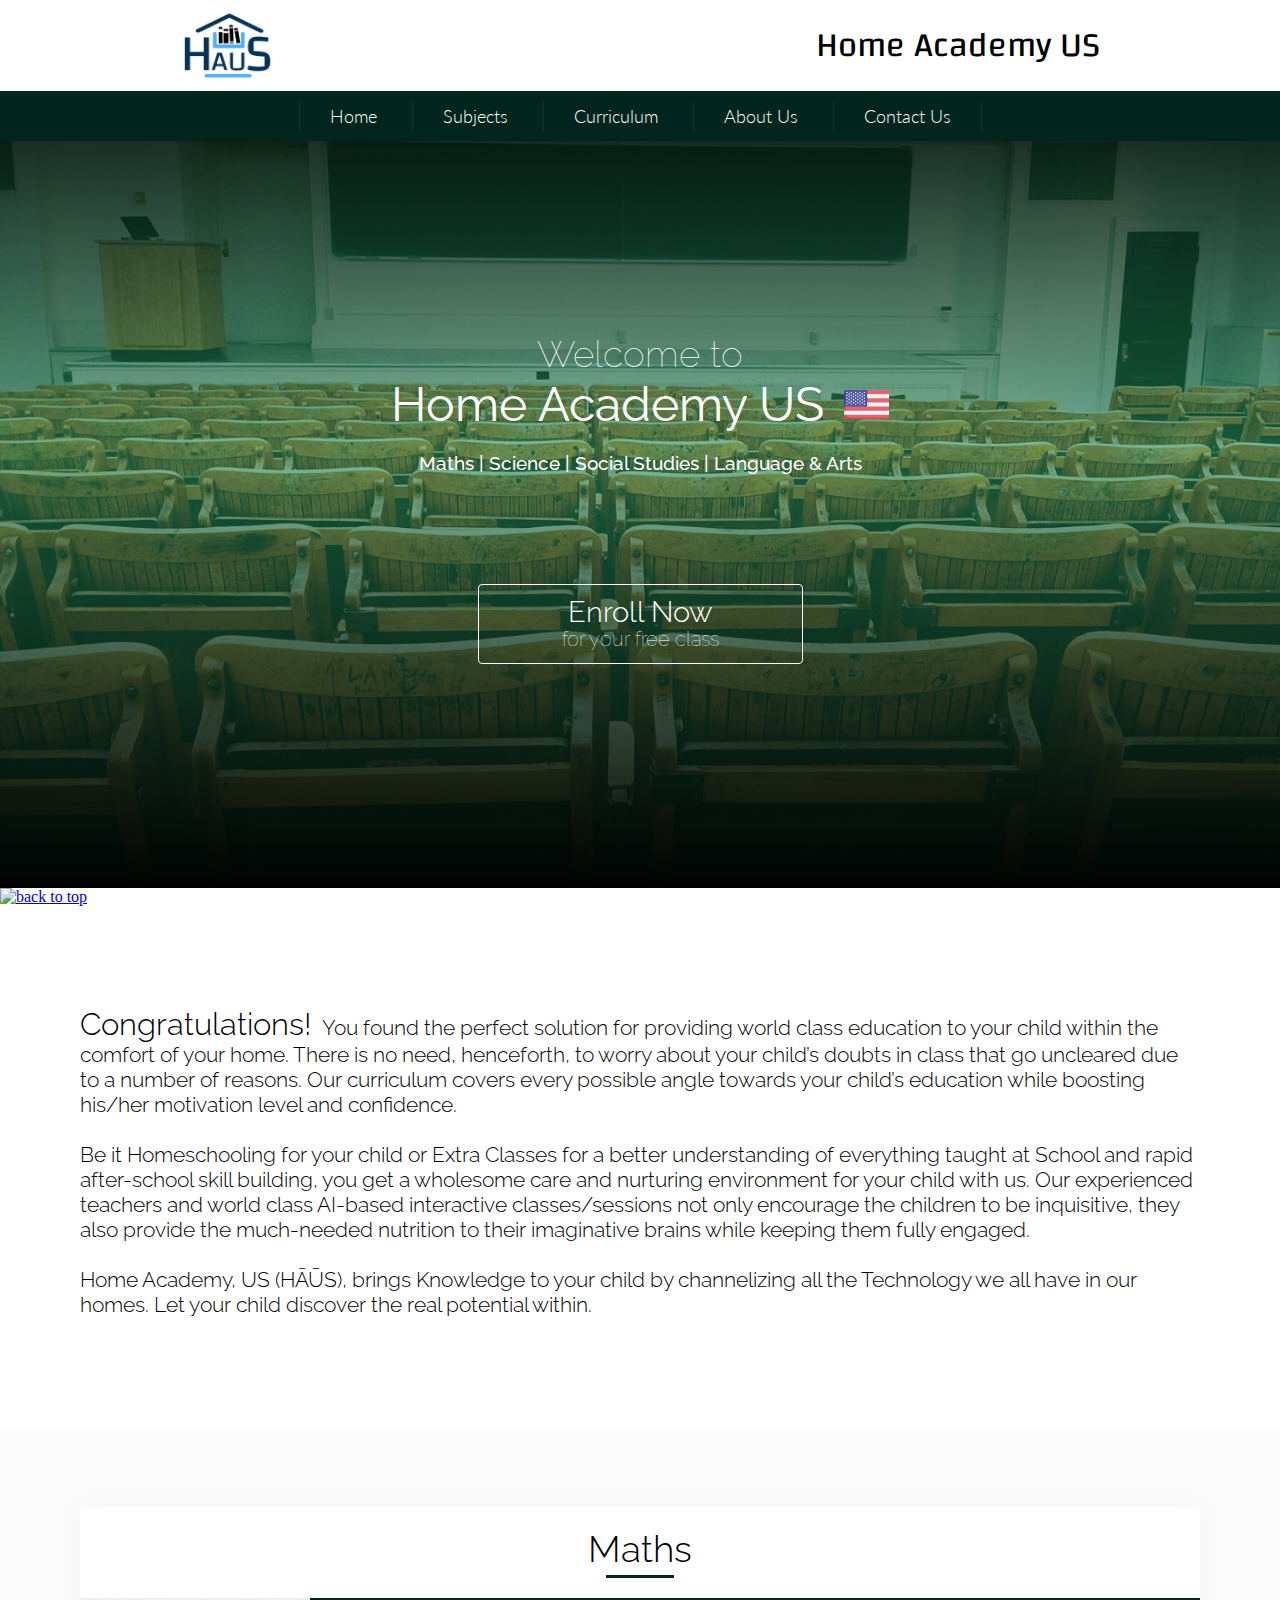
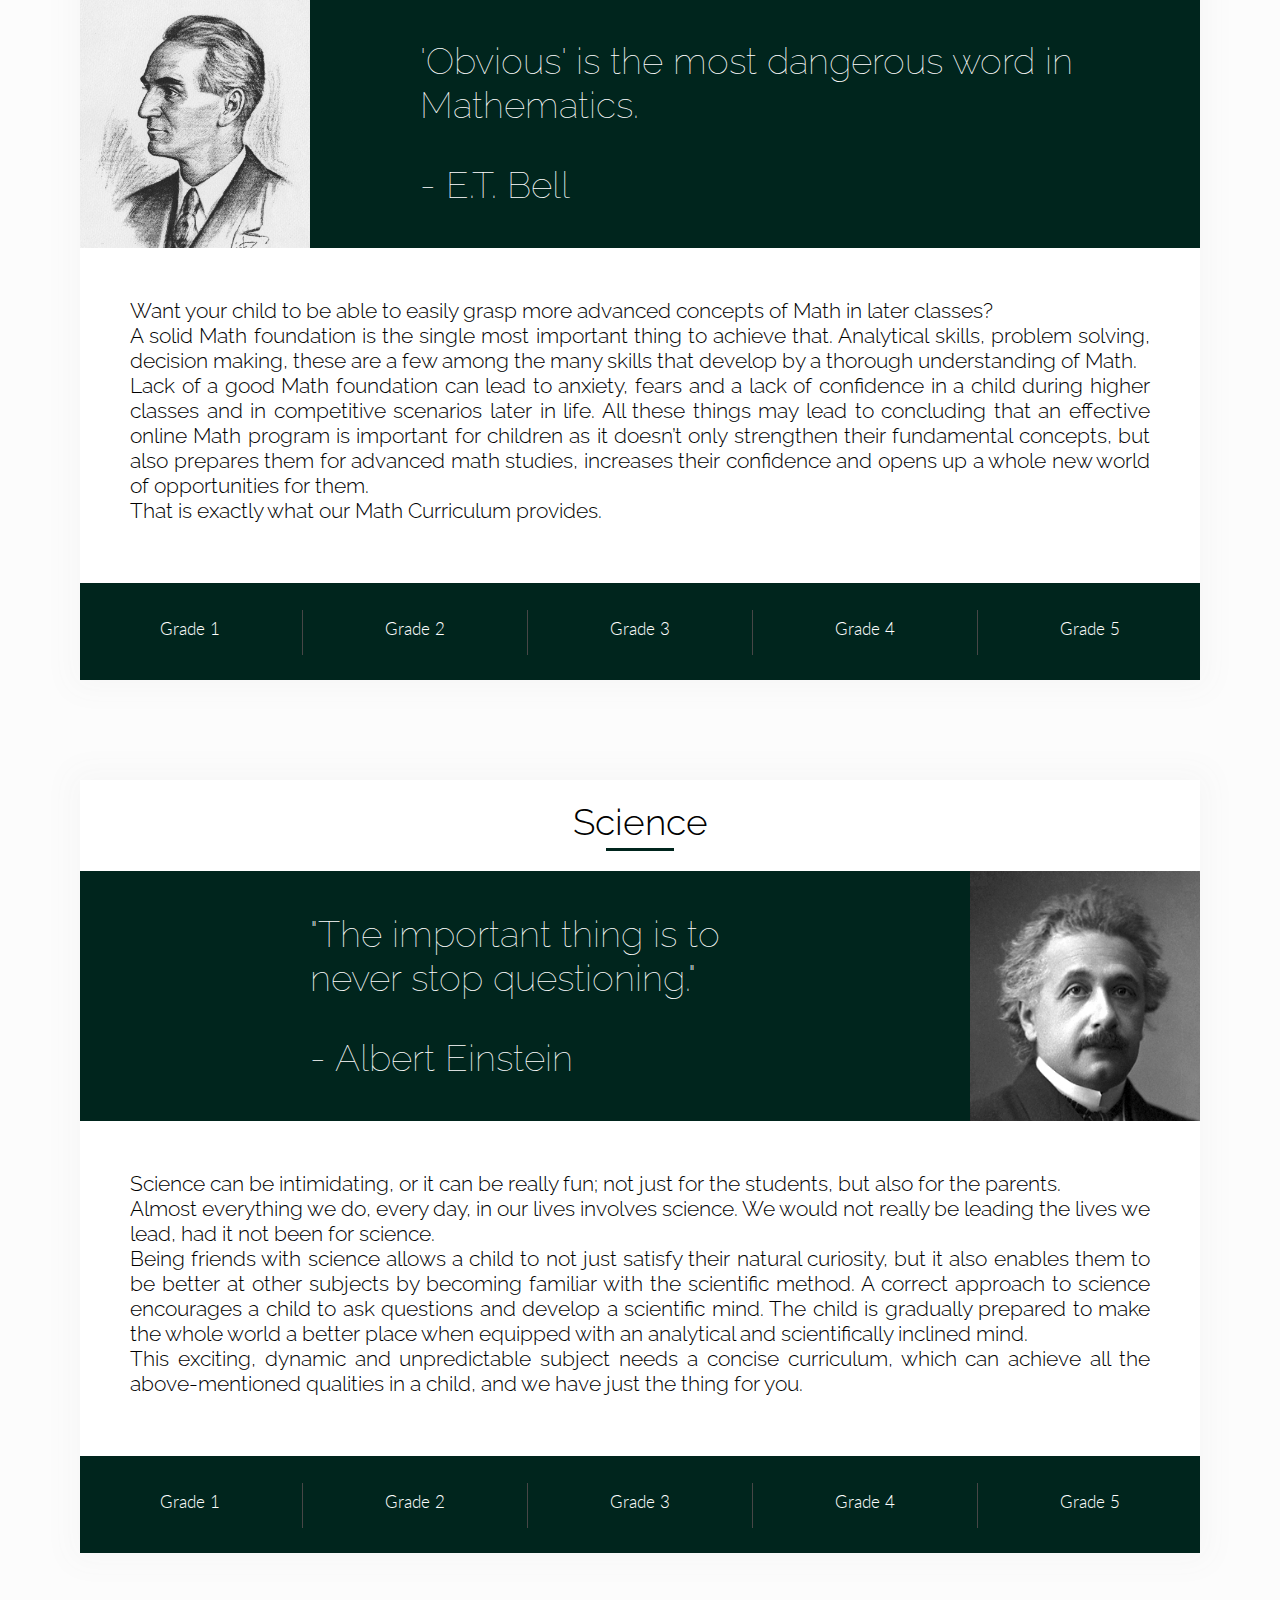
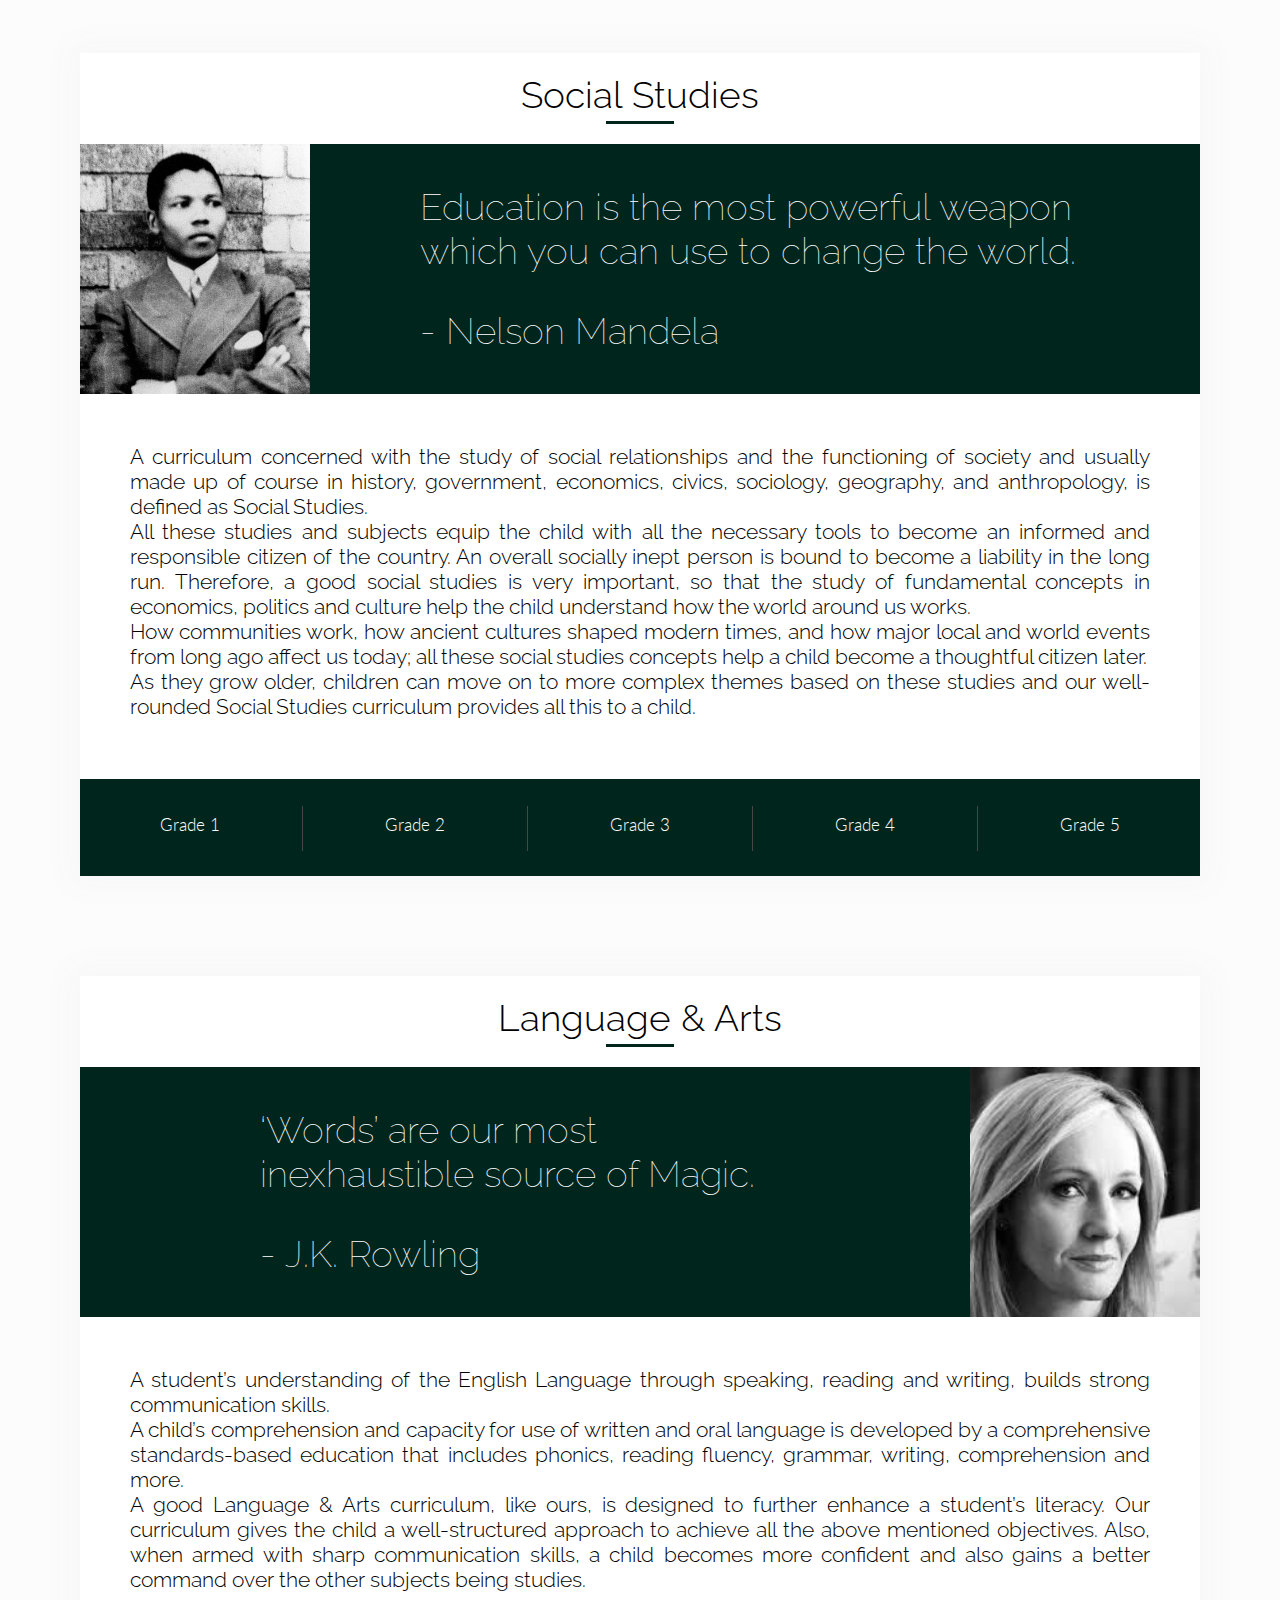
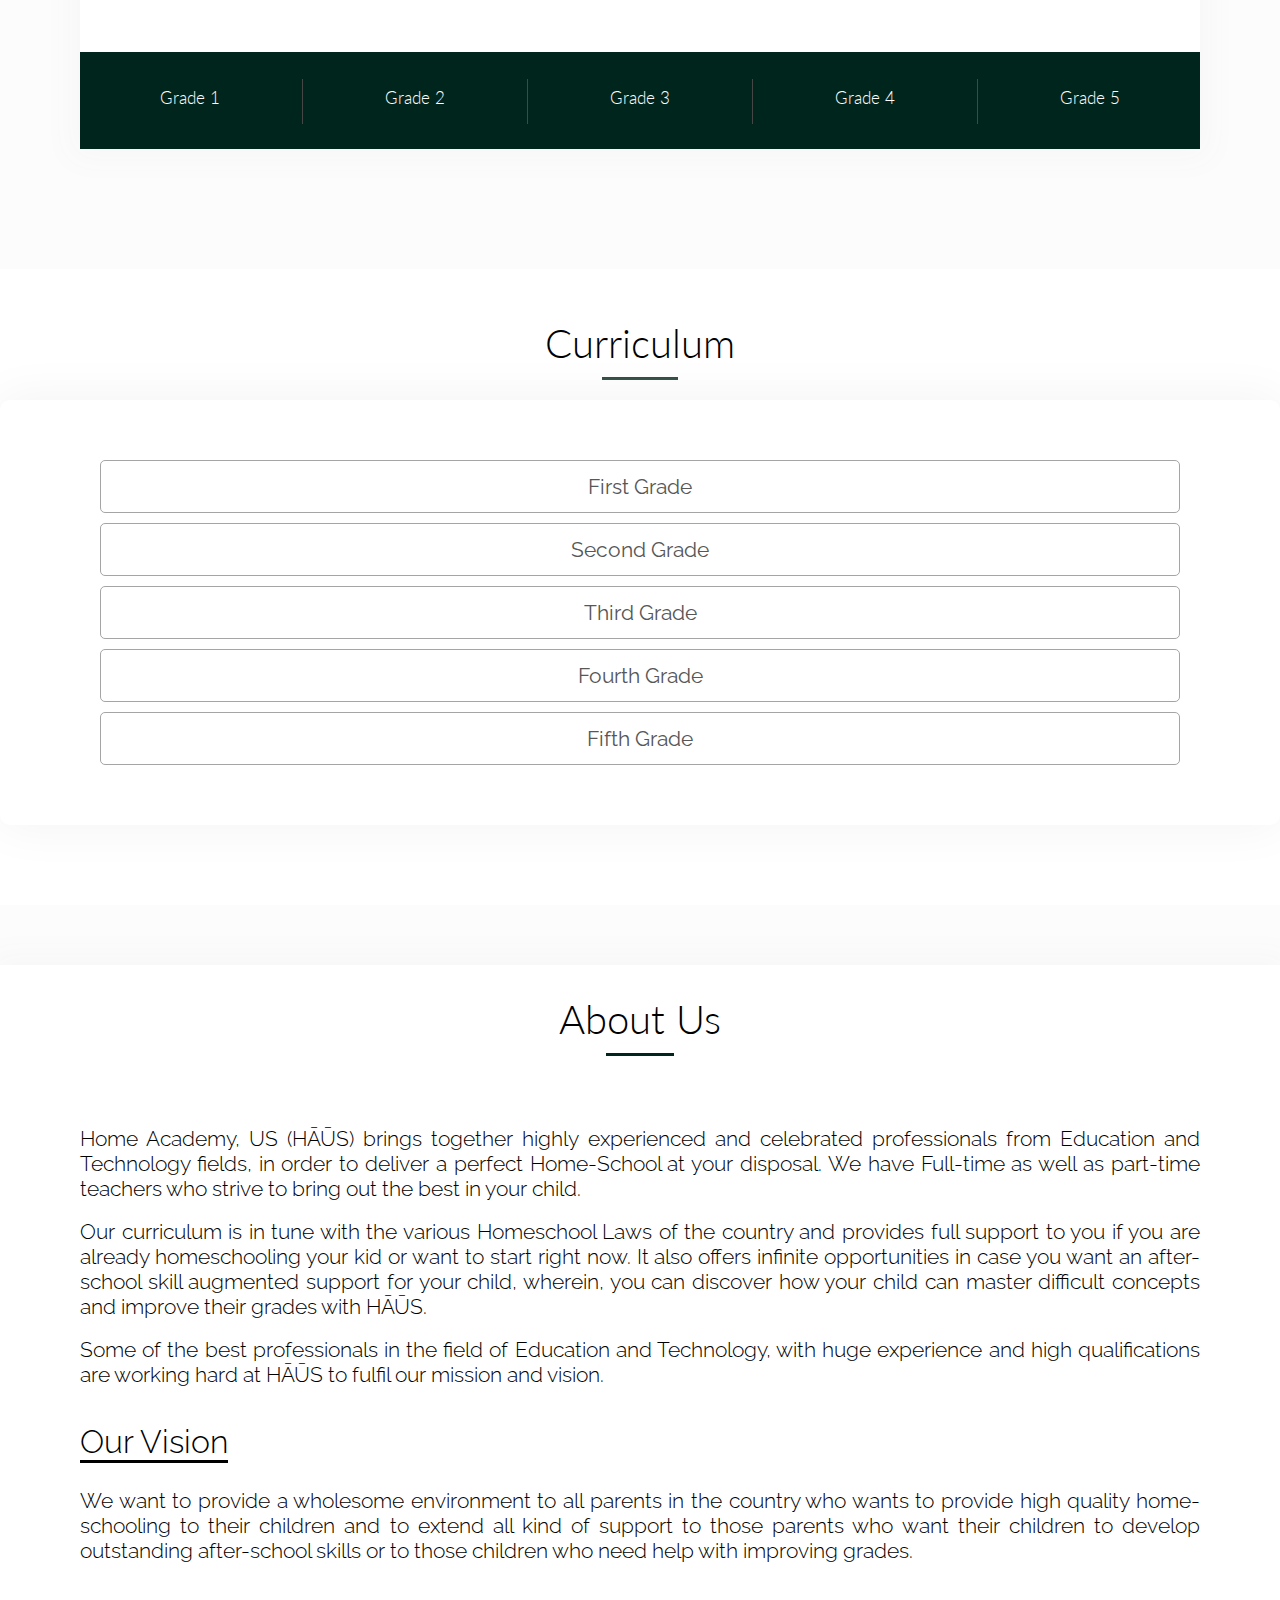
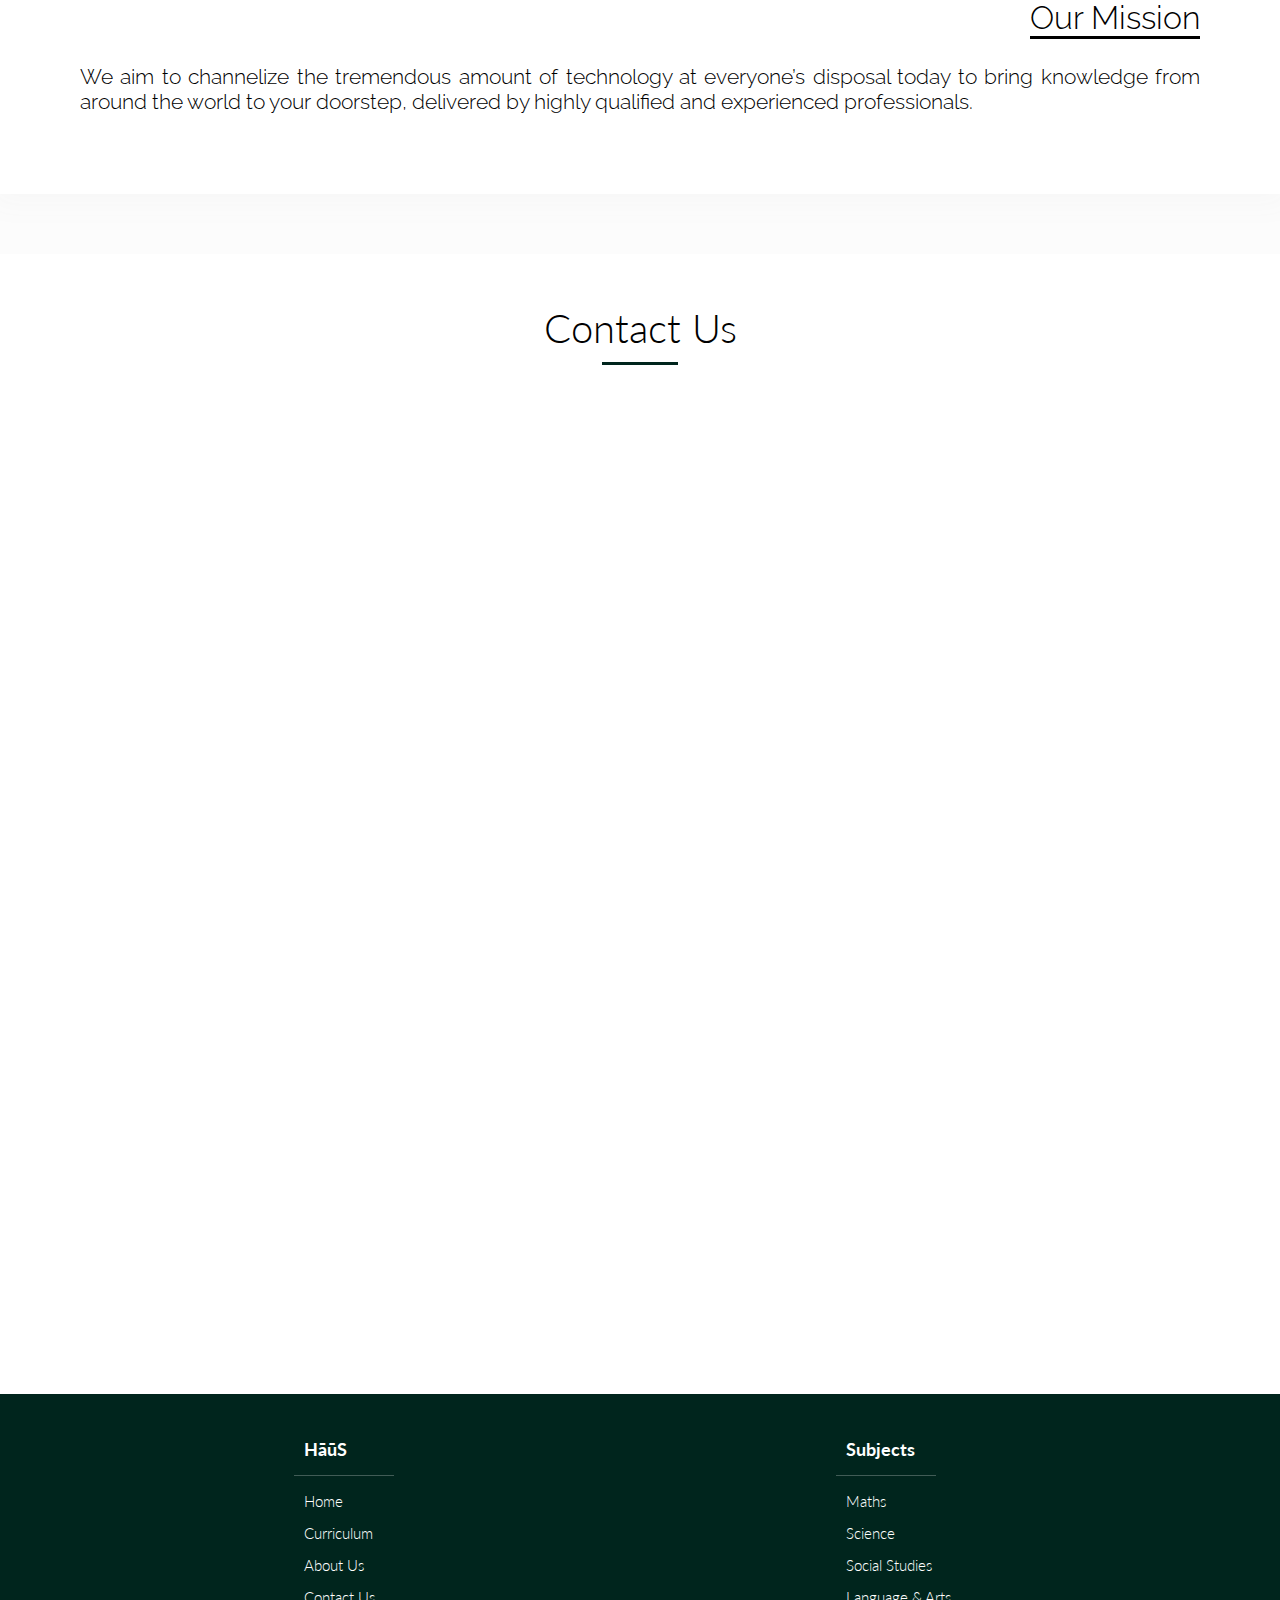
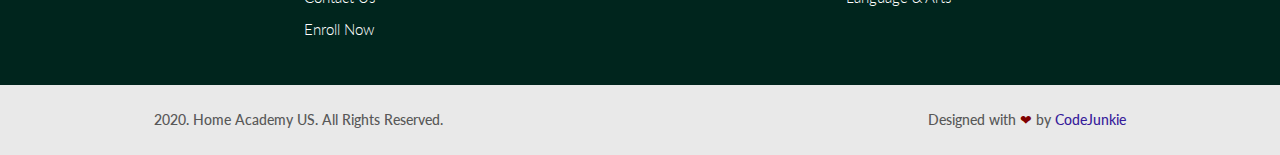
==== index.html @ 2e91210b "Update index.html" ====
<!DOCTYPE html>
    <head>
        <meta charset="utf-8">
        <meta http-equiv="X-UA-Compatible" content="IE=edge">
        <title>HAUS</title>
        <meta name="viewport" content="width=device-width, initial-scale=1">
        <link href="https://fonts.googleapis.com/css2?family=Lato:wght@300;400;700;900&display=swap" rel="stylesheet">
        <link href="https://fonts.googleapis.com/css2?family=Changa:wght@300;400;500;600;700&display=swap" rel="stylesheet">  
        <link href="https://fonts.googleapis.com/css2?family=Raleway:ital,wght@0,100;0,200;0,300;0,400;0,500;0,600;0,700;1,300&display=swap" rel="stylesheet">
        <link rel="stylesheet" href="resources/css/style.css">
        <link rel="stylesheet" href="resources/css/queries.css">
    </head>
    <body onscroll="scrollNav()">
        <img onclick="navColapse(),scrollNav(),gradeCollapse()" id="mobile-menu" src="resources/css/images/open-menu.png" alt="menu">
        <div id="logo">
            <img id="logo-img" src="resources/css/images/logo.png" alt="logo">
            <h2>Home Academy US</h2>
        </div>
        <nav>
            <ul id="menu">
                <li><a href="#logo" id="home" onclick="scrollNav(),gradeCollapse(),clickScrollNav()">Home</a></li>
                <li>
                    <a onclick="sub()">Subjects</a>
                    <ul id="subjects">
                        <li>
                            <a onclick="clickScrollNav()" href="#math-showcase">Math</a>
                            <!-- <ul id="maths">
                                <li><a href="#math1" onclick="firsthGradeNav()">Grade-1</a></li>
                                <li><a href="#math2" onclick="secondGradeNav()">Grade-2</a></li>
                                <li><a href="#math3" onclick="thirdGradeNav()">Grade-3</a></li>
                                <li><a href="#math4" onclick="fourthGradeNav()">Grade-4</a></li>
                                <li><a href="#math5" onclick="fifthGradeNav()">Grade-5</a></li>
                            </ul> -->
                        </li>
                        <li>
                            <a onclick="clickScrollNav()" href="#science-showcase">Science</a>
                            <!-- <ul id="science">
                                <li><a href="#science1" onclick="firsthGradeNav()">Grade-1</a></li>
                                <li><a href="#science2" onclick="secondGradeNav()">Grade-2</a></li>
                                <li><a href="#science3" onclick="thirdGradeNav()">Grade-3</a></li>
                                <li><a href="#science4" onclick="fourthGradeNav()">Grade-4</a></li>
                                <li><a href="#science5" onclick="fifthGradeNav()">Grade-5</a></li>
                            </ul> -->
                        </li>
                        <li>
                            <a onclick="clickScrollNav()" href="#sst-showcase">Social Studies</a>
                            <!-- <ul id="sst">
                                <li><a href="#sst1" onclick="firsthGradeNav()">Grade-1</a></li>
                                <li><a href="#sst2" onclick="secondGradeNav()">Grade-2</a></li>
                                <li><a href="#sst3" onclick="thirdGradeNav()">Grade-3</a></li>
                                <li><a href="#sst4" onclick="fourthGradeNav()">Grade-4</a></li>
                                <li><a href="#sst5" onclick="fifthGradeNav()">Grade-5</a></li>
                            </ul> -->
                        </li>
                        <li>
                            <a onclick="clickScrollNav()" href="#landa-showcase">Language & Arts</a>
                            <!-- <ul id="landa">
                                <li><a href="#landa1" onclick="firsthGradeNav()">Grade-1</a></li>
                                <li><a href="#landa2" onclick="secondGradeNav()">Grade-2</a></li>
                                <li><a href="#landa3" onclick="thirdGradeNav()">Grade-3</a></li>
                                <li><a href="#landa4" onclick="fourthGradeNav()">Grade-4</a></li>
                                <li><a href="#landa5" onclick="fifthGradeNav()">Grade-5</a></li>
                            </ul> -->
                        </li>
                    </ul>
                </li>
                <li>
                    <a onclick="gradesNav()">Curriculum</a>
                    <ul id="gradesNav">
                        <li><a href="#math1" onclick="firsthGradeNav(),clickScrollNav()">Grade-1</a></li>
                        <li><a href="#math2" onclick="secondGradeNav(),clickScrollNav()">Grade-2</a></li>
                        <li><a href="#math3" onclick="thirdGradeNav(),clickScrollNav()">Grade-3</a></li>
                        <li><a href="#math4" onclick="fourthGradeNav(),clickScrollNav()">Grade-4</a></li>
                        <li><a href="#math5" onclick="fifthGradeNav(),clickScrollNav()">Grade-5</a></li>
                    </ul>
                </li>
                <li><a href="#about" onclick="scrollNav(),gradeCollapse(),clickScrollNav()">About Us</a></li>
                <li><a class="last-child" href="#contact" onclick="scrollNav(),gradeCollapse(),clickScrollNav()">Contact Us</a></li>
            </ul>
        </nav>
        <header id="home" onclick="clickNav(),gradeCollapse(),clickScrollNav()">
            <div id="main-content">
                <h2 class="row">Welcome to</h2>
                <h1 class="row">Home Academy US<img src="resources/css/images/united-states.svg" alt="us"></img></h1>
                <h3 class="row">Maths | Science | Social Studies | Language & Arts</h3>
                <a href="enroll.html">
                    Enroll Now<br>
                    <span>for your free class</span>
                </a>
            </div>
        </header>
        <div id="back-to-top-container">
            <a href="#logo" id="back-to-top" onclick="clickNav(),gradeCollapse(),clickScrollNav()"><img src="resources/css/images/arrow.png" alt="back to top"></a>
        
        <div id="intro-container" onclick="clickNav(),gradeCollapse(),clickScrollNav()" >
            
            <div id="intro" class="row">
                <p><span id="intro-big-word">Congratulations!</span>&nbsp;&nbsp;You found the perfect solution for providing world class education to your child within
                    the comfort of your home. There is no need, henceforth, to worry about your child’s doubts in class that
                    go uncleared due to a number of reasons. Our curriculum covers every possible angle towards your
                    child’s education while boosting his/her motivation level and confidence.</p><br>
                <p>Be it Homeschooling for your child or Extra Classes for a better understanding of everything taught at
                    School and rapid after-school skill building, you get a wholesome care and nurturing environment for
                    your child with us. Our experienced teachers and world class AI-based interactive classes/sessions not
                    only encourage the children to be inquisitive, they also provide the much-needed nutrition to their
                    imaginative brains while keeping them fully engaged.</p><br>
                <p>Home Academy, US (HĀŪS), brings Knowledge to your child by channelizing all the Technology we all
                    have in our homes. Let your child discover the real potential within.</p>
            </div>
        </div>
        <section id="showcase" onclick="clickNav(),clickScrollNav()">
            <div class="showcase-box row">
                <h2 id="math-showcase">
                    Maths
                    <div class="heading-decoration"></div>
                </h2>
                <div id="math-showcase-content">
                    <img src="resources/css/images/etbell.png" alt="">
                    <h3>'Obvious' is the most dangerous word in Mathematics.<br>
                        <div class="showcase-space"></div>
                        -	E.T. Bell
                    </h3>
                </div>
                <p>Want your child to be able to easily grasp more advanced concepts of Math in later classes? <br>
                    A solid Math foundation is the single most important thing to achieve that. Analytical skills, problem solving, decision making, these are a few among the many skills that develop by a thorough understanding of Math.<br>
                    Lack of a good Math foundation can lead to anxiety, fears and a lack of confidence in a child during higher classes and in competitive scenarios later in life. All these things may lead to concluding that an effective online Math program is important for children as it doesn’t only strengthen their fundamental concepts, but also prepares them for advanced math studies, increases their confidence and opens up a whole new world of opportunities for them.<br>
                    That is exactly what our Math Curriculum provides.               
                </p>
                <div class="showcase-links">
                    <a href="#math1" onclick="firsthGradeNav()">Grade 1</a><div class="showcase-links-div"></div>
                    <a href="#math2" onclick="secondGradeNav()">Grade 2</a><div class="showcase-links-div"></div>
                    <a href="#math3" onclick="thirdGradeNav()">Grade 3</a><div class="showcase-links-div"></div>
                    <a href="#math4" onclick="fourthGradeNav()">Grade 4</a><div class="showcase-links-div"></div>
                    <a href="#math5" onclick="fifthGradeNav()">Grade 5</a>
                </div> 
            </div>
            <div class="showcase-box row">
                <h2 id="science-showcase">
                    Science
                    <div class="heading-decoration"></div>
                </h2>
                <div id="science-showcase-content">
                    <h3>"The important thing is to never stop questioning."<br>
                        <div class="showcase-space"></div>
                        -	Albert Einstein
                    </h3>
                    <img src="resources/css/images/einstein.png" alt="">
                </div>
                <p>Science can be intimidating, or it can be really fun; not just for the students, but also for the parents.<br>
                    Almost everything we do, every day, in our lives involves science. We would not really be leading the lives we lead, had it not been for science. <br>
                    Being friends with science allows a child to not just satisfy their natural curiosity, but it also enables them to be better at other subjects by becoming familiar with the scientific method. A correct approach to science encourages a child to ask questions and develop a scientific mind. The child is gradually prepared to make the whole world a better place when equipped with an analytical and scientifically inclined mind.<br>
                    This exciting, dynamic and unpredictable subject needs a concise curriculum, which can achieve all the above-mentioned qualities in a child, and we have just the thing for you.
                </p>
                <div class="showcase-links">
                    <a href="#science1" onclick="firsthGradeNav()">Grade 1</a><div class="showcase-links-div"></div>
                    <a href="#science2" onclick="secondGradeNav()">Grade 2</a><div class="showcase-links-div"></div>
                    <a href="#science3" onclick="thirdGradeNav()">Grade 3</a><div class="showcase-links-div"></div>
                    <a href="#science4" onclick="fourthGradeNav()">Grade 4</a><div class="showcase-links-div"></div>
                    <a href="#science5" onclick="fifthGradeNav()">Grade 5</a>
                </div> 
            </div>
            <div class="showcase-box row">
                <h2 id="sst-showcase">
                    Social Studies
                    <div class="heading-decoration"></div>
                </h2>
                <div id="sst-showcase-content">
                    <img src="resources/css/images/mandela.jpg" alt="">
                    <h3>Education is the most powerful weapon which you can use to change the world.<br>
                        <div class="showcase-space"></div>
                        -	Nelson Mandela
                    </h3>
                </div>
                <p>A curriculum concerned with the study of social relationships and the functioning of society and usually made up of course in history, government, economics, civics, sociology, geography, and anthropology, is defined as Social Studies.<br>
                    All these studies and subjects equip the child with all the necessary tools to become an informed and responsible citizen of the country. An overall socially inept person is bound to become a liability in the long run. Therefore, a good social studies is very important, so that the study of fundamental concepts in economics, politics and culture help the child understand how the world around us works. <br>
                    How communities work, how ancient cultures shaped modern times, and how major local and world events from long ago affect us today; all these social studies concepts help a child become a thoughtful citizen later.<br>
                    As they grow older, children can move on to more complex themes based on these studies and our well-rounded Social Studies curriculum provides all this to a child. 
                </p>
                <div class="showcase-links">
                    <a href="#sst1" onclick="firsthGradeNav()">Grade 1</a><div class="showcase-links-div"></div>
                    <a href="#sst2" onclick="secondGradeNav()">Grade 2</a><div class="showcase-links-div"></div>
                    <a href="#sst3" onclick="thirdGradeNav()">Grade 3</a><div class="showcase-links-div"></div>
                    <a href="#sst4" onclick="fourthGradeNav()">Grade 4</a><div class="showcase-links-div"></div>
                    <a href="#sst5" onclick="fifthGradeNav()">Grade 5</a>
                </div> 
            </div>
            <div class="showcase-box row">
                <h2 id="landa-showcase">
                    Language & Arts
                    <div class="heading-decoration"></div>
                </h2>
                <div id="landa-showcase-content">
                    <h3>‘Words’ are our most inexhaustible source of Magic.<br>
                        <div class="showcase-space"></div>
                        -	J.K. Rowling
                    </h3>
                    <img src="resources/css/images/rowling.jpg" alt="">
                </div>
                <p>A student’s understanding of the English Language through speaking, reading and writing, builds strong communication skills. <br>
                    A child’s comprehension and capacity for use of written and oral language is developed by a comprehensive standards-based education that includes phonics, reading fluency, grammar, writing, comprehension and more.<br>
                    A good Language & Arts curriculum, like ours, is designed to further enhance a student’s literacy. Our curriculum gives the child a well-structured approach to achieve all the above mentioned objectives. Also, when armed with sharp communication skills, a child becomes more confident and also gains a better command over the other subjects being studies.
                </p>
                <div class="showcase-links">
                    <a href="#landa1" onclick="firsthGradeNav()">Grade 1</a><div class="showcase-links-div"></div>
                    <a href="#landa2" onclick="secondGradeNav()">Grade 2</a><div class="showcase-links-div"></div>
                    <a href="#landa3" onclick="thirdGradeNav()">Grade 3</a><div class="showcase-links-div"></div>
                    <a href="#landa4" onclick="fourthGradeNav()">Grade 4</a><div class="showcase-links-div"></div>
                    <a href="#landa5" onclick="fifthGradeNav()">Grade 5</a>
                </div> 
            </div>
        </section>
        <section id="curriculum" onclick="clickNav(),clickScrollNav()">
            <h2 class="heading">Curriculum</h2>
            <span class="heading-decoration"></span>
            <div id="curriculum-content" class="row">
                <a href="#math1" class="cur"><h2 id="grade-1" class="grade" onclick="firstGrade()">First Grade</h2></a>
                <div id="grade-1-content" class="grade-content" onscroll="scrollNav()">
                    <div id="math1">
                        <ul>
                            <h2>Curriculum – Elementary Math</h2>
                            <h3>Total Activities: 211</h3><br>

                            <h4>Chapter 1: “Number Sense”</h4><br>

                            <li>Lesson 1: Read Numbers – 2 Activities</li>
                            <li>Read whole Numbers upto 100. Use one-to-one correspondence to count objects up to 100.</li><br>
                            <li>Lesson 2: Compare Numbers – 2 Activities</li>
                            <li>Compare and order whole numbers up to 100 by understanding the concepts of greater than, less than, and equality.</li><br>
                            <li>Lesson 3: Ordinal Numbers – 2 Activities</li>
                            <li>Match ordinal numbers with an ordered set of up to ten items. Identify first, second, and third by name.</li><br>
                            <li>Lesson 4: Count Numbers – 2 Activities</li>
                            <li>Count forward and backward by ones and count forward by tens from any number less than 100.</li><br>
                            <li>Lesson 5: Place Value – 2 Activities</li>
                            <li>Identify the place value of a digit in whole numbers to 100. Identify the value of digits up to the hundreds place.</li><br>
                            <li>Lesson 6: Compare with Place Value – 2 Activities</li>
                            <li>Group objects by tens and ones. Compare and order whole numbers up to 100 using place value.</li><br>
                            <li>Lesson 7: Count by Twos and Fives – 2 Activities</li>
                            <li>Count forward by twos and fives up to 50.</li><br>
                            <li>Lesson 8: Odd and Even Numbers – 2 Activities</li>
                            <li>Model and identify even and odd numbers.</li><br>
                            <li>Chapter Test: Number Sense</li><br>
                            
                            <h4>Chapter 2: “Fractions”</h4><br>

                            <li>Lesson 1: Equal and Unequal Parts – 2 Activities</li>
                            <li>Identify equal and unequal parts of wholes.</li><br>
                            <li>Lesson 2: Halves and Fourths – 2 Activities</li>
                            <li>Identify and demonstrate fractions (1/2, 1/4) as parts of whole and parts of a set using concrete materials and drawings.</li><br>
                            <li>Lesson 3: Thirds – 2 Activities</li>
                            <li>Identify and demonstrate thirds and 1/3 of wholes using concrete materials and objects.</li><br>
                            <li>Lesson 4: Equal Fractions – 2 Activities</li>
                            <li>Identify equivalent fractional parts as a whole.</li><br>
                            <li>Chapter Test: Fractions</li><br>
                            
                            <h4>Chapter 3: “Operations”</h4><br>

                            <li>Lesson 1: Adding and Subtracting – 4 Activities</li>
                            <li>Demonstrate understanding of the meaning of addition and subtraction by using language such as put together, take away, increase, decrease, compare, and find the difference. Relate informal language to mathematical language and symbols.</li><br>
                            <li>Lesson 2: Place Value – 2 Activities</li>
                            <li>When given any number up to 100, identify one more than, one less than, 10 more than, and 10 less than.</li><br>
                            <li>Lesson 3: Equal Numbers – 2 Activities</li>
                            <li>Using diagrams and/or numerical expressions, represent equivalent forms of the same number up to 12.</li><br>
                            <li>Lesson 4: One-digit Addition – 2 Activities</li>
                            <li>Solve one-digit addition problems.</li><br>
                            <li>Lesson 5: One-digit Subtraction – 2 Activities</li>
                            <li>Solve one-digit subtraction problems.</li><br>
                            <li>Lesson 6: Sum of Three Addends – 6 Activities</li>
                            <li>Find the sum of three one-digit numbers.</li><br>
                            <li>Lesson 7: Two-digit Addition – 6 Activities</li>
                            <li>Solve two-digit addition problems.</li><br>
                            <li>Lesson 8: Zero as a Placeholder – 2 Activities</li>
                            <li>Explain the meaning of zero and its function as a placeholder. Explore adding and subtracting zero.</li><br>
                            <li>Lesson 9: Addition and Subtraction Strategies – 7 Activities</li>
                            <li>Solve for basic addition and subtraction facts by using strategies such as counting on, counting back, doubling, doubling plus one, and making ten.</li><br>
                            <li>Lesson 10: One-Digit Word Problems – 2 Activities</li>
                            <li>Solve addition and subtraction one-digit word problems by selecting the proper operation.</li><br>
                            <li>Lesson 11: Problem Solving Strategies – 2 Activities</li>
                            <li>Choose an appropriate method, such as using concrete materials, mental math, or paper and pencil to solve real-world addition and subtraction problems.</li><br>
                            <li>Lesson 12: Estimation Language – 2 Activities</li>
                            <li>Use the appropriate language of estimation such as about, near, closer to, and between to identify and describe numbers in real-world situations.</li><br>
                            <li>Lesson 13: Estimate – 3 Activities</li>
                            <li>Estimate reasonable answers to compare amounts, count objects, and solve basic facts.</li><br>
                            <li>Chapter Test: Operations</li><br>
                            
                            <h4>Chapter 4: “Money”</h4><br>
                            
                            <li>Lesson 1: Coin Values – 2 Activities</li>
                            <li>Identify and name the values of coins (penny, nickel, dime) and show different combinations of coins that equal the same value, up to 75¢. Recognize and use the cents sign.</li><br>
                            <li>Lesson 2: Count Money – 2 Activities</li>
                            <li>Identify and count money to equal an amount using the fewest coins.</li><br>
                            <li>Lesson 3: Model Money Amounts – 2 Activities</li>
                            <li>Identify and count money to equal an amount using the fewest coins.</li><br>
                            <li>Lesson 4: Add and Subtract Money – 3 Activities</li>
                            <li>Solve simple addition and subtraction problems involving the use of pennies, nickels, and dimes up to 50¢.</li><br>
                            <li>Chapter Test: Money</li><br>
                        
                            <h4>Chapter 5: “Patterns”</h4><br>
                        
                            <li>Lesson 1: Sort Using One Attribute – 2 Activities</li>
                            <li>Sort and classify objects by one attribute.</li><br>
                            <li>Lesson 2: Sort Using Two Attributes – 2 Activities</li>
                            <li>Sort and classify objects by two or more attributes.</li><br>
                            <li>Lesson 3: Rules for Sorting – 2 Activities</li>
                            <li>Justify rules for sorting and classifying.</li><br>
                            <li>Lesson 4: Build Patterns – 2 Activities</li>
                            <li>Use one attribute to create a pattern. Identify errors in repeating patterns.</li><br>
                            <li>Lesson 5: Classify Patterns – 2 Activities</li>
                            <li>Classify, describe, and extend patterns of objects using a wide variety of attributes (i.e., size, shape, color).</li><br>
                            <li>Lesson 6: Picture and Number Patterns – 2 Activities</li>
                            <li>Predict and extend pictorial patterns. Identify and generate patterns in number pairs by adding to a T-chart.</li><br>
                            <li>Lesson 7: Repeating and Growing Patterns – 2 Activities</li>
                            <li>Explore and create repeating patterns and growing patterns and generate rule for such patterns.</li><br>
                            <li>Lesson 8: Patterns on a Hundreds Chart – 2 Activities</li>
                            <li>Explore patterns of numbers on a hundreds chart.</li><br>
                            <li>Lesson 9: Skip Counting – 2 Activities</li>
                            <li>Use patterns to skip count by 2s, 5s, and 10s to 100. Understand and identify odd and even numbers.</li><br>
                            <li>Lesson 10: Extend Number Patterns – 2 Activities</li>
                            <li>Predict and extend existing numerical patterns using addition.</li><br>
                            <li>Chapter Test: Patterns</li><br>
                        
                            <h4>Chapter 6: “Algebra”</h4><br>
                        
                            <li>Lesson 1: Order Property – 2 Activities</li>
                            <li>Use the Commutative Property of Addition in solving problems.</li><br>
                            <li>Lesson 2: Add and Subtract Numbers – 2 Activities</li>
                            <li>Using objects and pictures, model situations that involve the addition and subtraction of whole numbers.</li><br>
                            <li>Lesson 3: Fact Families – 2 Activities</li>
                            <li>Identify fact families by understanding the patterns in related addition and subtraction sentences.</li><br>
                            <li>Lesson 4: Number Sentences – 2 Activities</li>
                            <li>Using objects, create models that represent a variety of number sentences including the missing addend.</li><br>
                            <li>Lesson 5: Equal and Unequal – 2 Activities</li>
                            <li>Use concrete objects and pictorial representations to explore equalities and inequalities.</li><br>
                            <li>Lesson 6: Greater Than and Less Than – 2 Activities</li>
                            <li>Use concrete objects to solve number sentences with equalities and inequalities using the symbols <, =, >.</li><br>
                            <li>Lesson 7: Solve for Unknown Numbers – 3 Activities</li>
                            <li>Solve addition and subtraction problems with an unknown number represented by a geometric shape.</li><br>
                            <li>Chapter Test: Algebra</li><br>
                            
                            <h4>Chapter 7: “Shapes”</h4><br>
                            
                            <li>Lesson 1: Straight and Curved Lines – 2 Activities</li>
                            <li>Compare plane figures based on their straight and curved lines.</li><br>
                            <li>Lesson 2: Open and Closed Shapes – 2 Activities</li>
                            <li>Identify open and closed figures.</li><br>
                            <li>Lesson 3: Plane and Solid Shapes – 4 Activities</li>
                            <li>Identify circles, triangles, and rectangles (including squares), and describe the shape of balls, boxes, cans, and cones. Sort shapes by attributes (sides, curves, corners).</li><br>
                            <li>Lesson 4: Special Plane Shapes – 2 Activities</li>
                            <li>Recognize plane shapes such as hexagons, trapezoids, and rhombi.</li><br>
                            <li>Lesson 5: Attributes of Plane Shapes – 2 Activities</li>
                            <li>Describe and compare attributes (sides, vertices, angles) of two-dimensional shapes.</li><br>
                            <li>Lesson 6: Name Solid Shapes – 2 Activities</li>
                            <li>Recognize solid shapes such as spheres, cylinders, cones, and cubes.</li><br>
                            <li>Lesson 7: Attributes of Solid Shapes – 2 Activities</li>
                            <li>Describe and compare attributes (edges, vertices, faces) of three-dimensional shapes.</li><br>
                            <li>Lesson 8: Congruent Shapes – 3 Activities</li>
                            <li>Identify congruent two- and three-dimensional shapes.</li><br>
                            <li>Chapter Test: Shapes</li><br>
                            
                            <h4>Chapter 8: “Positions”</h4><br>
                            
                            <li>Lesson 1: Positions of Objects – 2 Activities</li>
                            <li>Describe relative positions of objects or shapes using words such as top, middle, on, inside, and outside.</li><br>
                            <li>Lesson 2: Direction Words – 2 Activities</li>
                            <li>Interpret directional words such as left, right, up, and down.</li><br>
                            <li>Lesson 3: Position Words – 2 Activities</li>
                            <li>Identify, locate, and move objects according to positional words such as to the left, above, and behind.</li><br>
                            <li>Lesson 4: The Number Line – 2 Activities</li>
                            <li>Locate, plot, and identify known and unknown numbers on a number line from 0 to 20 by ones and from 1 to 100 by tens.</li><br>
                            <li>Chapter Test: Positions</li><br>
                        
                            <h4>Chapter 9: “Using Shapes”</h4><br>

                            <li>Lesson 1: Slides and Turns – 2 Activities</li>
                            <li>Identify slides and turns with objects.</li><br>
                            <li>Lesson 2: Congruent Shapes – 2 Activities</li>
                            <li>Identify matching pairs of congruent figures that have been turned or flipped.</li><br>
                            <li>Lesson 3: Symmetry – 2 Activities</li>
                            <li>Identify lines of symmetry in two-dimensional shapes.</li><br>
                            <li>Chapter Test: Using Shapes</li><br>
                        
                            <h4>Chapter 10: “Spatial Sense”</h4><br>

                            <li>Lesson 1: Build Shapes – 6 Activities</li>
                            <li>Create two-dimensional and three-dimensional shapes using other shapes (e.g., two squares make a rectangle).</li><br>
                            <li>Lesson 2: Plane and Solid Shapes – 2 Activities</li>
                            <li>Recognize two- and three-dimensional shapes from various perspectives.</li><br>
                            <li>Lesson 3: Perimeter and Area – 2 Activities</li>
                            <li>Compare perimeter and area of two-dimensional shapes in terms of less than, equal to, or greater than.</li><br>
                            <li>Lesson 4: Shapes Around Us – 2 Activities</li>
                            <li>Recognize geometric shapes in the environment.</li><br>
                            <li>Lesson 5: Pattern Blocks – 2 Activities</li>
                            <li>Use pattern blocks to form shapes. Identify combined shapes in nature, art, and architecture.</li><br>
                            <li>Chapter Test: Spatial Sense</li><br>
                        
                            <h4>Chapter 11: “Time”</h4><br>

                            <li>Lesson 1: Calendar – 2 Activities</li>
                            <li>Identify the names of the week and months of the year using a calendar.</li><br>
                            <li>Lesson 2: Passage of Time – 2 Activities</li>
                            <li>Identify the keywords that name the passage of time such as yesterday, afternoon, night, and day.</li><br>
                            <li>Lesson 3: Tools for Telling Time – 2 Activities</li>
                            <li>Identify tools for measuring time such as clocks and calendars and name parts of each tool.</li><br>
                            <li>Lesson 4: Time to the Hour and Half-hour – 2 Activities</li>
                            <li>Tell time on analog and digital clocks to hour and half hour, and relate time events using shorter/longer.</li><br>
                            <li>Lesson 5: Time to the Hour and Half-hour – 2 Activities</li>
                            <li>Tell time on analog and digital clocks to hour and half hour, and relate time events using shorter/longer.</li><br>
                            <li>Lesson 6: Elapsed Time – 2 Activities</li>
                            <li>Solve simple real-world problems involving elapsed time to the hour and half hour and minutes.</li><br>
                            <li>Chapter Test: Time</li><br>
                        
                            <h4>Chapter 12: “Length”</h4><br>

                            <li>Lesson 1: Non-standard Units – 2 Activities</li>
                            <li>Use nonstandard units to estimate and measure lengths.</li><br>
                            <li>Lesson 2: Compare Lengths – 2 Activities</li>
                            <li>Compare the length of two or more objects by using direct comparison or by using nonstandard units.</li><br>
                            <li>Lesson 3: Customary Units – 2 Activities</li>
                            <li>Use customary units to measure, compare, and order objects according to lengths, in inches and feet.</li><br>
                            <li>Lesson 4: Tools and Units – 2 Activities</li>
                            <li>Choose the appropriate unit and tool to measure length.</li><br>
                            <li>Lesson 5: Metric Units – 2 Activities</li>
                            <li>Use metric units to measure, compare, and order objects according to lengths.</li><br>
                            <li>Chapter Test: Length</li><br>
                        
                            <h4>Chapter 13: “Weight”</h4><br>

                            <li>Lesson 1: Non-standard Units – 2 Activities</li>
                            <li>Use nonstandard units to estimate and measure weights.</li><br>
                            <li>Lesson 2: Compare Weights – 2 Activities</li>
                            <li>Compare the weight of two or more objects by using direct comparison or by using nonstandard units.</li><br>
                            <li>Lesson 3: Customary Units – 3 Activities</li>
                            <li>Compare the weight of two or more objects using customary units and identify the tools for measuring weight.</li><br>
                            <li>Lesson 4: Metric Units – 2 Activities</li>
                            <li>Use metric units to measure, compare, and order objects according to weights.</li><br>
                            <li>Chapter Test: Weight</li><br>
                        
                            <h4>Chapter 14: “Capacity”</h4><br>

                            <li>Lesson 1: Non-standard Units – 2 Activities</li>
                            <li>Use nonstandard units to estimate and measure capacity.</li><br>
                            <li>Lesson 2: Compare Capacity – 2 Activities</li>
                            <li>Compare the capacity of two or more containers using direct comparison.</li><br>
                            <li>Lesson 3: Customary Units – 2 Activities</li>
                            <li>Compare the capacity (in cups, pints, and quarts) of two or more containers. Identify the tools for measuring capacity.</li><br>
                            <li>Lesson 4: Metric Units – 2 Activities</li>
                            <li>Use metric units to measure, compare, and order objects according to capacity.</li><br>
                            <li>Chapter Test: Capacity</li><br>
                            
                            <h4>Chapter 15: “Temperature”</h4><br>

                            <li>Lesson 1: Measure Temperature – 2 Activities</li>
                            <li>Using a Fahrenheit thermometer, tell temperature to the nearest 10 degrees. Match temperature in degrees Fahrenheit to the feeling outside of a warm or cold day.</li><br>
                            <li>Lesson 2: Compare Temperature – 2 Activities</li>
                            <li>Compare temperatures in degrees Fahrenheit of two or more objects. Identify tools for measuring temperature.</li><br>
                            <li>Chapter Test: Temperature</li><br>
                            
                            <h4>Chapter 16: “Graphing”</h4><br>

                            <li>Lesson 1: Tally Table – 2 Activities</li>
                            <li>Sort objects into categories and create a tally table.</li><br>
                            <li>Lesson 2: Pictographs – 2 Activities</li>
                            <li>Organize and record data in pictographs.</li><br>
                            <li>Lesson 3: Bar Graphs – 2 Activities</li>
                            <li>Organize and record data in bar graphs.</li><br>
                            <li>Chapter Test: Graphing</li><br>

                            <h4>Chapter 17: “Using Data”</h4><br>

                            <li>Lesson 1: Compare Data – 2 Activities</li>
                            <li>Interpret data and explore range and mode in simple graphs.</li><br>
                            <li>Lesson 2: Make Predictions – 2 Activities</li>
                            <li>Use data to make predictions about events or situations.</li><br>
                            <li>Chapter Test: Using Data</li><br>

                            <h4>Chapter 18: “Probability”</h4><br>

                            <li>Lesson 1: Certain or Impossible – 2 Activities</li>
                            <li>Identify whether an event is certain, possible, or impossible.</li><br>
                            <li>Lesson 2: Most and Least Likely – 2 Activities</li>
                            <li>Identify the likelihood of a given event.</li><br>
                            <li>Chapter Test: Probability</li><br>
                        </ul>
                    </div>
                    <div id="science1">
                        <ul>
                            <h2>Curriculum – Elementary Science</h2>
                            <h3>Total Activities: 119</h3><br>

                            <h4>Inquiry</h4><br>

                            <li>lesson 1: Science Tools</li>
                            <li>Tools are used to collect information. Some tools, like rulers, are used to measure or to find out how big something is. Other tools, like hand lenses, are used to observe and study things carefully. This module introduces students to the different types of tools used in science and how they help us study the world around us.</li><br>
                            
                            <h4>Physical Science</h4><br>
                            
                            <li>lesson 1: States of Matter</li>
                            <li>Tools are used to collect information. Some tools, like rulers, are used to measure or to find out how big something is. Other tools, like hand lenses, are used to observe and study things carefully. This module introduces students to the different types of tools used in science and how they help us study the world around us.</li><br>
                            <li>lesson 2: Materials and Mixtures</li>
                            <li>Everything around us is made up of something, often a collection of different things. This module guides students as they begin to identify the different materials everyday objects are made of–specifically wood, plastic, metal and cloth–and how mixtures can be made by combining different objects and materials.</li><br>
                            <li>lesson 3: Light Energy</li>
                            <li>Light energy is energy that can be seen and used to see the matter around us. It can be man-made or natural, like the light from the sun. In this module students are introduced to the characteristics and properties of light energy, its uses, and various sources of man-made and natural light.</li><br>
                            <li>lesson 4: Sound Energy</li>
                            <li>Sound energy is energy that can be heard, but only when matter is present to carry the vibration. This module introduces students to the properties and characteristics of sound energy, how it is generated, and why sounds are different.</li><br>
                            <li>lesson 5: Magnets</li>
                            <li>Magnets of all shapes, sizes and strength are used every day – holding up art projects on the fridge, sorting debris in landfills, and keeping high fashion jewelry fastened. In this module students explore the characteristics of magnets and the different materials they attract.</li><br>
                            
                            <h4>Life Science</h4><br>
                            
                            <li>lesson 1: Plants</li>
                            <li>Giant redwood trees, soft green blades of grass, bright tulips blooming in spring — plants are living things. This module introduces students to the world of plants as they discover that the needs of plants are much like their own needs.</li><br>
                            
                            <h4>Earth/Space</h4><br>
                            
                            <li>lesson 1: Weather</li>
                            <li>Whether rainy, sunny, cloudy, or windy, the weather describes what it’s like outside every day. Knowing the patterns of weather can help you to be prepared. In this module students explore the different types of weather and the tools needed to observe, measure and record it.</li><br>
                            
                            <h3>Supplemental Science Lessons for First Grade</h3><br>
                            
                            <h4>Chapter 1: “Living & Nonliving Things”</h4><br>
                            
                            <li>lesson 1: Distinguish Living & Nonliving</li>
                            <li>Distinguish between living and nonliving things. Know that living things need food, water, space, and shelter to survive. Describe plants and animals that live in an ocean habitat, and group them as plant or animal.</li><br>
                            <li>lesson 2: Different Animal Environments</li>
                            <li>Know that animals inhabit different kinds of environments and have external features that help them thrive in different kinds of places.</li><br>
                            <li>lesson 3: Amphibians</li>
                            <li>Describe the general features of amphibians. Name specific amphibians, and describe the life cycles and habitats of each.</li><br>
                            <li>lesson 4: Classify Animals</li>
                            <li>Classify, group, and compare animals into scientific categories such as plant eaters, meat eaters, and plant/meat eaters.</li><br>
                            
                            <h4>Chapter 2: “Earth Science”</h4><br>
                            
                            <li>lesson 1: Weather Map</li>
                            <li>Use graphic organizers, such as calendars and graphs, to display weather data and show weather patterns. Know how to read a simple weather map. Identify the cycle of seasons and describe weather patterns associated with those seasons in North America.</li><br>
                            <li>lesson 2: Thunderstorms</li>
                            <li>Explore thunderstorms, and describe characteristics of thunder and lightning. Describe basic safety measures needed in thunderstorms.</li><br>
                            <li>lesson 3: Water Cycle</li>
                            <li>Describe the water cycle.</li><br>
                            
                            <h4>Chapter 3: “Contributions to Science”</h4><br>
                            
                            <li>lesson 1: Jane Goodall</li>
                            <li>Know who Jane Goodall is, and describe her work observing chimpanzees in Africa. Name one fact we now know about chimpanzees due to Jane Goodall’s work.</li><br>
                            
                            <h4>Chapter 4: “The Surface of the Earth”</h4><br>
                            
                            <li>lesson 1: Solid Earth</li>
                            <li>The student recognizes that the solid materials making up the Earth come in all sizes, from boulders to grains of sand.</li><br>
                        </ul>
                    </div>
                    <div id="sst1">
                        <ul>
                            <h2>Curriculum – Elementary Social Studies</h2><br>
                            <h2>Preschool</h2><br>
                            <h3>Level One Preschool Themes</h3><br>

                            <li>School Time!</li>
                            <li>My ABCs</li>
                            <li>My Five Senses</li>
                            <li>My Colors</li>
                            <li>My Shapes</li>
                            <li>Count With Me</li>
                            <li>Weather</li>
                            <li>On The Farm</li>
                            <li>At The Zoo</li>
                            <li>Rhyme Time</li>
                            <li>My Feelings</li>
                            <li>Tools</li>
                            <li>Space</li>
                            <li>Going Places</li>
                            <li>Sports</li>
                            <li>Food</li>
                            <li>Fruit</li>
                            <li>Plants</li><br>

                            <h3>Level Two Preschool Themes</h3><br>

                            <li>All About Me</li>
                            <li>At The Library</li>
                            <li>In My Neighborhood</li>
                            <li>Insects</li>
                            <li>All About Seasons</li>
                            <li>More ABCs</li>
                            <li>Parts of the Body</li>
                            <li>Healthy Habits</li>
                            <li>Numbers</li>
                            <li>Out To Sea</li>
                            <li>Let’s Play Outside</li>
                            <li>All About Space</li>
                            <li>Pets</li>
                            <li>Days of The Week</li>
                            <li>Time Of Day</li>
                            <li>Making Music</li>
                            <li>Measurement</li>
                            <li>All About Nature</li>
                            <li>Healthy Habits</li><br>
                        </ul>
                    </div>
                    <div id="landa1">
                        <ul>
                            <h2>Curriculum – Elementary Language Arts</h2><br>
                            <h3>Language Arts – 420 Activities</h3><br>

                            <h4>Chapter 1: “Consonants and Short Vowels”</h4><br>

                            <li>Lesson 1: Sights and Sounds of m, r, h, s, d, t, and a – 4 Activities</li>
                            <li>The student will demonstrate knowledge of the letters m, r, h, s, d, t and their sounds and the letter a and its short sound. The student will also demonstrate knowledge of three high frequency words. This is accomplished through a series of phonemic awareness, phonics, high frequency, and reading activities that incorporate explicit instruction and application.</li><br>
                            <li>Lesson 2: Sights and Sounds of p, z, k, qu, and i – 4 Activities</li>
                            <li>The student will demonstrate knowledge of the letters p, z, k, the letter combination qu and their sounds, and the letter i and its short sound. The student will also demonstrate knowledge of three high frequency words. This is accomplished through a series of phonemic awareness, phonics, high frequency, and reading activities that incorporate explicit instruction and application.</li><br>
                            <li>Lesson 3: Sights and Sounds of v, j, w, n, y, and e – 4 Activities</li>
                            <li>The student will demonstrate knowledge of the letters v, j, w, n, y and their sounds, and the letter e and its short sound. The student will also demonstrate knowledge of three high frequency words. This is accomplished through a series of phonemic awareness, phonics, high frequency, and reading activities that incorporate explicit instruction and application.</li><br>
                            
                            <h4>Chapter 2: “Under the Sea”</h4><br>
                            
                            <li>Lesson 1: Adventures Under the Sea – 4 Activities</li>
                            <li>Recognize likenesses and differences between pairs of items.</li><br>
                            <li>Lesson 2: Searchers of the Sunken Ship – 4 Activities</li>
                            <li>Sort objects by appearance (e.g., color, size, and shape). Recognize items that are the same and different. Extend and identify a repeating pattern.</li><br>
                            <li>Lesson 3: Sea Sorting – 4 Activities</li>
                            <li>Sort representations of living things by appearance. Create items with given attributes. Recognize one-to-one correspondence.</li><br>
                            <li>Lesson 4: Fantastic Fish – 4 Activities</li>
                            <li>Align sorted objects to determine whether a one-to-one match exists. Determine which set has more or fewer members when a one-to-one match does not exist. Create and interpret picture-graph displays.</li><br>
                            <li>Lesson 5: Sea Symphony – 4 Activities</li>
                            <li>Copy, continue, and complete patterns involving two attributes.</li><br>
                            <li>Chapter Test: under the Sea</li><br>
                            
                            <h4>Chapter 3: “Playtime in the Park”</h4><br>
                            
                            <li>Lesson 1: Moose Park Footrace – 4 Activities</li>
                            <li>Use positional words to describe vertical and horizontal relationships. Recognize that more than one term may be appropriately used to describe a positional relationship. Create a positional relationship by following directions.</li><br>
                            <li>Lesson 2: Digby Hide-and-Seek – 4 Activities</li>
                            <li>Use positional words to direct investigations that occur in different locations. Use positional words to describe locations.</li><br>
                            <li>Lesson 3: A New View – 4 Activities</li>
                            <li>Recognize that vertical and horizontal relationships are often determined by point of view. Recognize that individual items may each appear different from different perspectives.</li><br>
                            <li>Lesson 4: Shape Hunt – 4 Activities</li>
                            <li>Investigate the features of a circle, triangle, square, and rectangle, and identify their presence in contextual settings. Identify likenesses and differences between pairs of shapes. Construct shapes.</li><br>
                            <li>Lesson 5: Shapes, Shapes, Everywhere – 17 Activities</li>
                            <li>Analyze, compare, create, and compose two- and three-dimensional shapes, in different sizes and orientations, using informal language to describe their similarities, differences, parts, and other attributes.</li><br>
                            <li>Lesson 6: Photo Finish – 8 Activities</li>
                            <li>Construct and/or complete simple scenes formed with plane figures. Construct, complete, and describe patterns formed with plane figures.</li><br>
                            <li>Chapter Test: Playtime in the Park</li><br>
                            
                            <h4>Chapter 4: “Let’s Go On a Safari”</h4><br>
                            
                            <li>Lesson 1: Jungle Safari – 6 Activities</li>
                            <li>Recognize that objects can be counted and represented by numerals. Recognize that cardinal numbers represent a quantity (numbers 1-5). Read and represent numbers 1-5. Recognize that different arrangements represent the same quantity (numbers 1-5).</li><br>
                            <li>Lesson 2: Safari Tales – 6 Activities</li>
                            <li>Compare groups to determine more/greater/less/fewer. Use one-to-one correspondence when comparing sets. Recognize the concept of zero as representing an empty set. Construct and interpret picture graphs.</li><br>
                            <li>Lesson 3: Wild Animals – 10 Activities</li>
                            <li>Recognize that objects can be counted and represented by numerals (0-20). Recognize that cardinal numbers represent a quantity (numbers 0-20). Read, write, and represent numbers 0-20. Recognize that different arrangements represent the same quantity (numbers 0-20).</li><br>
                            <li>Lesson 4: Sounds Wild! – 8 Activities</li>
                            <li>Use one-to-one correspondence to represent and compare quantities of 0-10. Use tally charts and picture graphs to represent 0-10. Recognize sequence of numbers on a number line. Describe position in a sequence of whole numbers on a number line up to 10.</li><br>
                            <li>Lesson 5: Animal Keeper at Work – 10 Activities</li>
                            <li>Recognize that larger numbers are formed from combinations of smaller numbers. Explore addition models. Recognize that smaller numbers are formed by taking apart sets. Informally explore subtraction models.</li><br>
                            <li>Chapter Test: Let’s Go On a Safari</li><br>
                            
                            <h4>Chapter 5: “What’s Cooking?”</h4><br>
                            
                            <li>Lesson 1: Snack Time – 9 Activities</li>
                            <li>Use a calendar as a tool to identify months, days, and dates. Use a calendar as a tool to identify today, yesterday, and tomorrow. Identify parts of a day (morning, afternoon, evening). Use an analog clock to identify time to the nearest hour. Use a digital clock to identify time to the nearest hour. Order events in a sequence. Identify temperature using a thermometer.</li><br>
                            <li>Lesson 2: Harriet’s Piggy Bank – 5 Activities</li>
                            <li>Identify penny, nickel, dime, quarter. Identify value of penny, nickel, dime, quarter. Combine coins to make values up to 10 cents.</li><br>
                            <li>Lesson 3: Tasty Treats – 6 Activities</li>
                            <li>Compare the length of objects. Identify and correct common errors in linear measurement. Estimate and measure length using nonstandard units. Measure length using standard units.</li><br>
                            <li>Lesson 4: Sharing Snacks – 4 Activities</li>
                            <li>Separate items into equal parts through an active comparison of their length. Informally explore commonly used fractional parts of a whole (fourths, thirds, halves).</li><br>
                            <li>Lesson 5: Measurement Matters – 6 Activities</li>
                            <li>Compare the weight of objects. Compare the capacity of objects. Recognize tools of measurement. Informally explore the concept of area.</li><br>
                            <li>Lesson 6: Writer’s Corner – 1 Activity</li>
                            <li>Use a calendar as a tool to identify months, days, and dates. Use a calendar as a tool to identify today, yesterday, and tomorrow. Identify parts of a day (morning, afternoon, evening). Use an analog clock to identify time to the nearest hour. Use a digital clock to identify time to the nearest hour. Order events in a sequence. Identify temperature using a thermometer. Identify penny, nickel, dime, quarter. Identify value of penny, nickel, dime, quarter. Combine coins to make values up to ten cents. Compare the length of objects. Identify and correct common errors in linear measurement. Estimate and measure length using nonstandard units. Measure length using standard units. Separate items into equal parts through an active comparison of their length. Informally explore commonly used fractional parts of a whole (quarters, thirds, halves). Compare the weight of objects. Compare the capacity of objects. Recognize tools of measurement. Informally explore the concept of area.</li><br>
                            <li>Chapter Test: What’s Cooking?</li><br>
                            
                            <h4>Chapter 6: “The Sights and Sounds of l and n”</h4><br>
                            
                            <li>Lesson 1: Background and Story – 4 Activities</li>
                            <li>Through a series of pre-reading, reading, and comprehension activities that incorporate discovery learning and direct teaching, the student will learn new vocabulary, develop fluency, and develop reading comprehension skills. The student will demonstrate comprehension by sequencing events from a story and by associating concepts of taller and shorter with their meanings.</li><br>
                            <li>Lesson 2: Sounds, Letters, and Words – 8 Activities</li>
                            <li>Through a series of phonemic awareness, phonological awareness, phonics, reading, and prewriting activities that incorporate discovery, recognition, and application, the student will demonstrate understanding of the letters l and n and their sounds.</li><br>
                            
                            <h4>Chapter 7: “Review 1”</h4><br>
                            
                            <li>Lesson 1: Phonemic Awareness Review 1 – 3 Activities</li>
                            <li>Through a series of phonological and phonemic awareness activities that incorporate recognition and application, the student will demonstrate understanding of the sound of the letters m, d, s, p, l, n and the short sounds of the letters a and i.</li><br>
                            <li>Lesson 2: Phonics Review 1 – 3 Activities</li>
                            <li>Through a series of phonics activities that incorporate recognition and application, the student will demonstrate understanding of the letters m, d, s, p, l, n and their sounds and the letters a and i and their short sounds. Select Type Learning Paths Description.</li><br>
                            
                            <h4>Chapter 8: “The Sights and Sounds of t and h”</h4><br>
                            
                            <li>Lesson 1: Background and Story – 10 Activities</li>
                            <li>Through a series of connected activities that incorporate discovery learning and direct teaching, the student will learn new vocabulary, develop fluency, and develop reading comprehension skills. The student will gain a deep understanding of the words “practice” and “cool”, learn about nuances in word meaning, and demonstrate comprehension by answering questions about reading for a purpose and by discriminating patterns.</li><br>
                            <li>Lesson 2: Sounds, Letters, and Words – 8 Activities</li>
                            <li>Through a series of phonemic awareness, phonics, reading, and prewriting activities that incorporate discovery, recognition, and application, the student will demonstrate understanding of the letters t and h and their sounds.</li><br>
                            
                            <h4>Chapter 9: “The Sights and Sounds of o and b”</h4><br>
                            
                            <li>Lesson 1: Background and Story – 4 Activities</li>
                            <li>Through a series of pre-reading, reading, and comprehension activities that incorporate discovery learning and direct teaching, the student will develop fluency and reading comprehension skills. The student will demonstrate comprehension by matching pictures with sentences and by associating familiar words (in and out) with their meanings.</li><br>
                            <li>Lesson 2: Sounds, Letters, and Words – 8 Activities</li>
                            <li>Through a series of phonemic awareness, phonics, reading, and prewriting activities that incorporate discovery, recognition, and application, the student will demonstrate understanding of the letter o and its short sound and the letter b and its sound.</li><br>
                            
                            <h4>Chapter 10: “The Sights and Sounds of e and r”</h4><br>
                            
                            <li>Lesson 1: Background and Story – 4 Activities</li>
                            <li>Through a series of pre-reading, reading, and comprehension activities that incorporate discovery learning and direct teaching, the student will develop fluency and reading comprehension skills. The student will demonstrate comprehension by recalling details and matching pictures with the correct verb tense.</li><br>
                            <li>Lesson 2: Sounds, Letters, and Words – 8 Activities</li>
                            <li>Through a series of phonological awareness, phonemic awareness, phonics, reading, and prewriting activities that incorporate discovery, recognition, and application, the student will demonstrate understanding of the letter e and its short sound and the letter r and its sound.</li><br>
                            
                            <h4>Chapter 11: “The Sights and Sounds of k and f”</h4><br>
                            
                            <li>Lesson 1: Background and Story – 6 Activities</li>
                            <li>Through a series of connected activities that incorporate discovery learning and direct teaching, the student will develop fluency and reading comprehension skills. The student will gain an understanding of nuances in word meaning and demonstrate comprehension by matching pictures with sentences and by grouping objects according to their function.</li><br>
                            <li>Lesson 2: Sounds, Letters, and Words – 8 Activities</li>
                            <li>Through a series of phonemic awareness, phonics, reading, and prewriting activities that incorporate discovery, recognition, and application, the student will demonstrate understanding of the letters k and f and their sounds.</li><br>
                            
                            <h4>Chapter 12: “Review 2”</h4><br>
                            
                            <li>Lesson 1: Phonemic Awareness Review 2 – 4 Activities</li>
                            <li>Through a series of phonemic awareness activities that incorporate recognition and application, the student will demonstrate understanding of the sounds of the letters t, h, f, r, k, b, d and the short sounds of the letters o, a, e, and i.</li><br>
                            <li>Lesson 2: Phonics Review 2 – 4 Activities</li>
                            <li>Through a series of phonics activities that incorporate recognition and application, the student will demonstrate understanding of the letters t, h, f, r, k, b, d and their sounds and the letters o, a, e, i and their short sounds.</li><br>
                            
                            <h4>Chapter 13: “The Sights and Sounds of Hard g and Short u”</h4><br>
                            
                            <li>Lesson 1: Background and Story – 8 Activities</li>
                            <li>Through a series of connected activities that incorporate discovery learning and direct teaching, the student will develop fluency and reading comprehension skills. The student will gain a deep understanding of the word “help”, learn about nuances in word meaning, and demonstrate comprehension by recalling details and identifying the picture that corresponds to the correct noun form.</li><br>
                            <li>Lesson 2: Sounds, Letters, and Words – 8 Activities</li>
                            <li>Through a series of phonemic awareness, phonics, reading, and prewriting activities that incorporate discovery, recognition, and application, the student will demonstrate understanding of the letter g and its hard sound and the letter u and its short sound.</li><br>
                            
                            <h4>Chapter 14: “The Sights and Sounds of Hard c and w”</h4><br>
                            
                            <li>Lesson 1: Background and Story – 10 Activities</li>
                            <li>Through a series of connected activities that incorporate discovery learning and direct teaching, the student will learn new vocabulary, develop fluency, and develop reading comprehension skills. The student will gain a deep understanding of the word “ingredients”, the multiple meanings of “change”, and learn about nuances in word meaning. In addition, the student will demonstrate comprehension by sequencing events from a story and by associating familiar words (before, after) with their meanings.</li><br>
                            <li>Lesson 2: Sounds, Letters, and Words – 8 Activities</li>
                            <li>Through a series of phonemic awareness, phonics, reading, and prewriting activities that incorporate discovery, recognition, and application, the student will demonstrate understanding of the letter c and its hard sound and the letter w and its sound.</li><br>
                            
                            <h4>Chapter 15: “The Sights and Sounds of y and qu”</h4><br>
                            
                            <li>Lesson 1: Background and Story – 4 Activities</li>
                            <li>Through a series of pre-reading, reading, and comprehension activities that incorporate discovery learning and direct teaching, the student will learn new vocabulary, develop fluency, and learn a reading strategy. The student will also demonstrate comprehension by distinguishing between fantasy and reality and by identifying and sorting common words into basic categories (colors, shapes, foods).</li><br>
                            <li>Lesson 2: Sounds, Letters, and Words – 8 Activities</li>
                            <li>Through a series of phonological awareness, phonemic awareness, phonics, reading, and prewriting activities that incorporate discovery, recognition, and application, the student will demonstrate understanding of the letter y and its consonant sound and the letter combination qu and its sound.</li><br>
                            
                            <h4>Chapter 16: “The Sights and Sounds of v and x”</h4><br>
                            
                            <li>Lesson 1: Background and Story – 4 Activities</li>
                            <li>Through a series of pre-reading, reading, and comprehension activities that incorporate discovery learning and direct teaching, the student will develop fluency and reading comprehension skills. The student will demonstrate comprehension by drawing conclusions and identifying common synonyms.</li><br>
                            <li>Lesson 2: Sounds, Letters, and Words – 8 Activities</li>
                            <li>Through a series of phonemic awareness, phonics, reading, and prewriting activities that incorporate discovery, recognition, and application, the student will demonstrate understanding of the letters v and x and their sounds.</li><br>
                            
                            <h4>Chapter 17: “The Sights and Sounds of z and j”</h4><br>
                            
                            <li>Lesson 1: Background and Story – 4 Activities</li>
                            <li>Through a series of pre-reading, reading, and comprehension activities that incorporate discovery learning and direct teaching, the student will learn new vocabulary, develop fluency, and develop reading comprehension skills. The student will demonstrate comprehension by sequencing events from a story and identifying nouns.</li><br>
                            <li>Lesson 2: Sounds, Letters, and Words – 8 Activities</li>
                            <li>Through a series of phonemic awareness, phonics, reading, and prewriting activities that incorporate discovery, recognition, and application, the student will demonstrate understanding of the letters z and j and their sounds.</li><br>
                            
                            <h4>Chapter 18: “Review 3”</h4><br>
                            
                            <li>Lesson 1: Phonemic Awareness Review 3 – 4 Activities</li>
                            <li>Through a series of phonological and phonemic awareness activities that incorporate recognition and application, the student will demonstrate understanding of the letters c, z, v, w, j, g, x, y and their sounds, the letters i, a, u, o and their short sounds, and the letter combination qu and its sound.</li><br>
                            <li>Lesson 2: Phonics Review 3 – 4 Activities</li>
                            <li>Through a series of phonics activities that incorporate recognition and application, the student will demonstrate understanding of the letters c, z, v, w, j, g, x, y and their sounds, the letter combination qu and its sound, and the letters i, a, u, o and their short sounds.</li><br>
                            
                            <h2>Language Arts Extensions Lesson Plan – First Grade Curriculum</h2><br>
                            <h3>Total Number of Activities: 355</h3><br>
                            
                            <h4>Chapter 1: “Pollution – ILA”</h4><br>
                            
                            <li>Lesson 1: Background/Story – 7 Activities</li>
                            <li>The student will learn thematic content through discovery and achieve comprehension by reading literature with emphasis on vocabulary. Stories use controlled vocabulary to enhance phonemic awareness.</li><br>
                            <li>Lesson 2: Sounds, Letters & Words – 9 Activities</li>
                            <li>Through a series of learning activities focused on discovery, recognition, and application, the student will practice phonetic skills. Student will experience words in a variety of modes, including rhyme and story.</li><br>
                            <li>Chapter Test: Pollution – ILA</li><br>
                            
                            <h4>Chapter 2: “Oceans – ILA”</h4><br>
                            
                            <li>Lesson 1: Background/Story – 7 Activities</li>
                            <li>The student will learn thematic content through discovery and achieve comprehension by reading literature with emphasis on vocabulary. Stories use controlled vocabulary to enhance phonemic awareness.</li><br>
                            <li>Lesson 2: Sounds, Letters & Words – 9 Activities</li>
                            <li>Through a series of learning activities focused on discovery, recognition, and application, the student will practice phonetic skills. Student will experience words in a variety of modes, including rhyme and story.</li><br>
                            <li>Chapter Test: Oceans – ILA</li><br>
                            
                            <h4>Chapter 3: “Weather – ILA”</h4><br>
                            
                            <li>Lesson 1: Background/Story – 8 Activities</li>
                            <li>The student will learn thematic content through discovery and achieve comprehension by reading literature with emphasis on vocabulary. Stories use controlled vocabulary to enhance phonemic awareness.</li><br>
                            <li>Lesson 2: Sounds, Letters & Words – 9 Activities</li>
                            <li>Through a series of learning activities focused on discovery, recognition, and application, the student will practice phonetic skills. Student will experience words in a variety of modes, including rhyme and story.</li><br>
                            <li>Chapter Test: Weather – ILA</li><br>
                            
                            <h4>Chapter 4: “The Sun – ILA”</h4><br>
                            
                            <li>Lesson 1: Background/Story – 7 Activities</li>
                            <li>The student will learn thematic content through discovery and achieve comprehension by reading literature with emphasis on vocabulary. Stories use controlled vocabulary to enhance phonemic awareness.</li><br>
                            <li>Lesson 2: Sounds, Letters & Words – 8 Activities</li>
                            <li>Through a series of learning activities focused on discovery, recognition, and application, the student will practice phonetic skills. Student will experience words in a variety of modes, including rhyme and story.</li><br>
                            <li>Chapter Test: The Sun – ILA</li><br>
                            
                            <h4>Chapter 5: “Planets – ILA”</h4><br>
                            
                            <li>Lesson 1: Background/Story – 7 Activities</li>
                            <li>The student will learn thematic content through discovery and achieve comprehension by reading literature with emphasis on vocabulary. Stories use controlled vocabulary to enhance phonemic awareness.</li><br>
                            <li>Lesson 2: Sounds, Letters & Words – 8 Activities</li>
                            <li>Through a series of learning activities focused on discovery, recognition, and application, the student will practice phonetic skills. Student will experience words in a variety of modes, including rhyme and story.</li><br>
                            <li>Chapter Test: Planets – ILA</li><br>
                            
                            <h4>Chapter 6: “Constellations – ILA”</h4><br>
                            
                            <li>Lesson 1: Background and Story – 7 Activities</li>
                            <li>The student will learn thematic content through discovery and achieve comprehension by reading literature with emphasis on vocabulary. Stories use controlled vocabulary to enhance phonemic awareness.</li><br>
                            <li>Lesson 2: Sounds, Letters, & Words – 8 Activities</li>
                            <li>Through a series of learning activities focused on discovery, recognition, and application, the student will practice phonetic skills. Student will experience words in a variety of modes, including rhyme and story.</li><br>
                            <li>Chapter Test: Constellations – ILA</li><br>
                            
                            <h4>Chapter 7: “Native Americans – ILA”</h4><br>
                            
                            <li>Lesson 1: Background/Story – 7 Activities</li>
                            <li>The student will learn thematic content through discovery and achieve comprehension by reading literature with emphasis on vocabulary. Stories use controlled vocabulary to enhance phonemic awareness.</li><br>
                            <li>Lesson 2: Sounds, Letters & Words – 8 Activities</li>
                            <li>Through a series of learning activities focused on discovery, recognition, and application, the student will practice phonetic skills. Student will experience words in a variety of modes, including rhyme and story.</li><br>
                            <li>Chapter Test: Native Americans – ILA</li><br>
                            
                            <h4>Chapter 8: “Early America – ILA”</h4><br>
                            
                            <li>Lesson 1: Background/Story – 7 Activities</li>
                            <li>The student will learn thematic content through discovery and achieve comprehension by reading literature with emphasis on vocabulary. Stories use controlled vocabulary to enhance phonemic awareness.</li><br>
                            <li>Lesson 2: Sounds, Letters, and Words – 8 Activities</li>
                            <li>Through a series of learning activities focused on discovery, recognition, and application, the student will practice phonetic skills. Student will experience words in a variety of modes, including rhyme and story.</li><br>
                            <li>Chapter Test: Early America – ILA</li><br>
                            
                            <h4>Chapter 9: “America Grows – ILA”</h4><br>
                            
                            <li>Lesson 1: Background/Story – 7 Activities</li>
                            <li>The student will learn thematic content through discovery and achieve comprehension by reading literature with emphasis on vocabulary. Stories use controlled vocabulary to enhance phonemic awareness.</li><br>
                            <li>Lesson 2: Sounds, Letters, & Words – 8 Activities</li>
                            <li>Through a series of learning activities focused on discovery, recognition, and application, the student will practice phonetic skills. Student will experience words in a variety of modes, including rhyme and story.</li><br>
                            <li>Chapter Test: America Grows – ILA</li><br>
                            
                            <h4>Chapter 10: “Plants – ILA”</h4><br>
                            
                            <li>Lesson 1: Background/Story – 7 Activities</li>
                            <li>The student will learn thematic content through discovery and achieve comprehension by reading literature with emphasis on vocabulary. Stories use controlled vocabulary to enhance phonemic awareness.</li><br>
                            <li>Lesson 2: Sounds, Letters, & Words – 8 Activities</li>
                            <li>Through a series of learning activities focused on discovery, recognition, and application, the student will practice phonetic skills. Student will experience words in a variety of modes, including rhyme and story.</li><br>
                            <li>Chapter Test: Plants – ILA</li><br>
                            
                            <h4>Chapter 11: “Biomes – ILA”</h4><br>
                            
                            <li>Lesson 1: Background/Story – 7 Activities</li>
                            <li>The student will learn thematic content through discovery and achieve comprehension by reading literature with emphasis on vocabulary. Stories use controlled vocabulary to enhance phonemic awareness.</li><br>
                            <li>Lesson 2: Letters, Sounds & Words – 8 Activities</li>
                            <li>Through a series of learning activities focused on discovery, recognition, and application, the student will practice phonetic skills. Student will experience words in a variety of modes, including rhyme and story.</li><br>
                            <li>Chapter Test: Biomes – ILA</li><br>
                            
                            <h4>Chapter 12: “Farm Animals – ILA”</h4><br>
                            
                            <li>Lesson 1: Background/Story – 7 Activities</li>
                            <li>The student will learn thematic content through discovery and achieve comprehension by reading literature with emphasis on vocabulary. Stories use controlled vocabulary to enhance phonemic awareness.</li><br>
                            <li>Lesson 2: Sounds, Letters & Words – 8 Activities</li>
                            <li>Through a series of learning activities focused on discovery, recognition, and application, the student will practice phonetic skills. Student will experience words in a variety of modes, including rhyme and story.</li><br>
                            <li>Chapter Test: Farm Animals – ILA</li><br>
                            
                            <h4>Chapter 13: “Vertebrates & Invertebrates – ILA”</h4><br>
                            
                            <li>Lesson 1: Background/Story – 7 Activities</li>
                            <li>The student will learn thematic content through discovery and achieve comprehension by reading literature with emphasis on vocabulary. Stories use controlled vocabulary to enhance phonemic awareness.</li><br>
                            <li>Lesson 2: Sounds, Letters & Words – 8 Activities</li>
                            <li>Through a series of learning activities focused on discovery, recognition, and application, the student will practice phonetic skills. Student will experience words in a variety of modes, including rhyme and story.</li><br>
                            <li>Chapter Test: Vertebrates & Invertebrates – ILA</li><br>
                            
                            <h4>Chapter 14: “Mammals – ILA”</h4><br>
                            
                            <li>Lesson 1: Background/Story – 7 Activities</li>
                            <li>The student will learn thematic content through discovery and achieve comprehension by reading literature with emphasis on vocabulary. Stories use controlled vocabulary to enhance phonemic awareness.</li><br>
                            <li>Lesson 2: Sounds, Letters, & Words – 8 Activities</li>
                            <li>Through a series of learning activities focused on discovery, recognition, and application, the student will practice phonetic skills. Student will experience words in a variety of modes, including rhyme and story.</li><br>
                            <li>Chapter Test: Mammals – ILA</li><br>
                            
                            <h4>Chapter 15: “Marine Animals – ILA”</h4><br>
                            
                            <li>Lesson 1: Background/Story – 7 Activities</li>
                            <li>The student will learn thematic content through discovery and achieve comprehension by reading literature with emphasis on vocabulary. Stories use controlled vocabulary to enhance phonemic awareness.</li><br>
                            <li>Lesson 2: Sounds, Letters, & Words – 8 Activities</li>
                            <li>Through a series of learning activities focused on discovery, recognition, and application, the student will practice phonetic skills. Student will experience words in a variety of modes, including rhyme and story.</li><br>
                            <li>Chapter Test: Marine Animals – ILA</li><br>
                            
                            <h4>Chapter 16: “Seasons – ILA”</h4><br>
                            
                            <li>Lesson 1: Background/Story – 7 Activities</li>
                            <li>The student will learn thematic content through discovery and achieve comprehension by reading literature with emphasis on vocabulary. Stories use controlled vocabulary to enhance phonemic awareness.</li><br>
                            <li>Lesson 2: Sounds, Letters, & Words – 8 Activities</li>
                            <li>Through a series of learning activities focused on discovery, recognition, and application, the student will practice phonetic skills. Student will experience words in a variety of modes, including rhyme and story.</li><br>
                            <li>Chapter Test: Seasons – ILA</li><br>
                            
                            <h4>Chapter 17: “Cultural Holidays – ILA”</h4><br>
                            
                            <li>Lesson 1: Background/Story – 7 Activities</li>
                            <li>The student will learn thematic content through discovery and achieve comprehension by reading literature with emphasis on vocabulary. Stories use controlled vocabulary to enhance phonemic awareness.</li><br>
                            <li>Lesson 2: Sounds, Letters, & Words – 8 Activities</li>
                            <li>Through a series of learning activities focused on discovery, recognition, and application, the student will practice phonetic skills. Student will experience words in a variety of modes, including rhyme and story.</li><br>
                            <li>Chapter Test: Cultural Holidays – ILA</li><br>
                            
                            <h4>Chapter 18: “Safety – ILA”</h4><br>
                            
                            <li>Lesson 1: Background/Story – 7 Activities</li>
                            <li>The student will learn thematic content through discovery and achieve comprehension by reading literature with emphasis on vocabulary. Stories use controlled vocabulary to enhance phonemic awareness.</li><br>
                            <li>Lesson 2: Sounds, Letters & Words – 8 Activities</li>
                            <li>Through a series of learning activities focused on discovery, recognition, and application, the student will practice phonetic skills. Student will experience words in a variety of modes, including rhyme and story.</li><br>
                            <li>Chapter Test: Safety – ILA</li><br>
                            
                            <h4>Chapter 19: “Neighborhoods – ILA”</h4><br>
                            
                            <li>Lesson 1: Background/Story – 7 Activities</li>
                            <li>The student will learn thematic content through discovery and achieve comprehension by reading literature with emphasis on vocabulary. Stories use controlled vocabulary to enhance phonemic awareness.</li><br>
                            <li>Lesson 2: Sounds, Letters & Words – 8 Activities</li>
                            <li>Through a series of learning activities focused on discovery, recognition, and application, the student will practice phonetic skills. Student will experience words in a variety of modes, including rhyme and story.</li><br>
                            <li>Chapter Test: Neighborhoods – ILA</li><br>
                            
                            <h4>Chapter 20: “Jobs in your Neighborhood – ILA”</h4><br>
                            
                            <li>Lesson 1: Background/Story – 7 Activities</li>
                            <li>The student will learn thematic content through discovery and achieve comprehension by reading literature with emphasis on vocabulary. Stories use controlled vocabulary to enhance phonemic awareness.</li><br>
                            <li>Lesson 2: Sounds, Letters & Words – 8 Activities</li>
                            <li>Through a series of learning activities focused on discovery, recognition, and application, the student will practice phonetic skills. Student will experience words in a variety of modes, including rhyme and story.</li><br>
                            <li>Chapter Test: Jobs in your Neighborhood – ILA</li><br>
                            
                            <h4>Chapter 21: “Travel – ILA”</h4><br>
                            
                            <li>Lesson 1: Background/Story – 7 Activities</li>
                            <li>This uses prior knowledge to anticipate meaning and make sense of texts. Student will read, comprehend, and discriminate between choices. The activity introduces the student to the key concepts of the theme of travel.</li><br>
                            <li>Lesson 2: Sounds, Letters & Words – 8 Activities</li>
                            <li>Through a series of learning activities focused on discovery, recognition, and application, the student will practice phonetic skills. Student will experience words in a variety of modes, including rhyme and story.</li><br>
                            <li>Chapter Test: Travel – ILA</li><br>
                            
                            <h4>Chapter 22: “Values – ILA”</h4><br>
                            
                            <li>Lesson 1: Background/Story – 7 Activities</li>
                            <li>The student will learn thematic content through discovery and achieve comprehension by reading literature with emphasis on vocabulary. Stories use controlled vocabulary to enhance phonemic awareness.</li><br>
                            <li>Lesson 2: Sounds, Letters & Words – 8 Activities</li>
                            <li>Through a series of learning activities focused on discovery, recognition, and application, the student will practice phonetic skills. Student will experience words in a variety of modes, including rhyme and story.</li><br>
                            <li>Chapter Test: Values – ILA</li><br>
                        </ul>
                    </div>
                </div>
                <a href="#math2" class="cur"><h2 id="grade-2" class="grade" onclick="secondGrade()">Second Grade</h2></a>
                <div id="grade-2-content" class="grade-content" onscroll="scrollNav()">
                    <div id="math2">
                        <ul>
                            <h2>Curriculum – Elementary Math</h2>
                            <h3>Total Activities: 222</h3><br>
        
                            <h4>Chapter 1: “Number Sense”</h4><br>
        
                            <li>Lesson 1: Hundreds, Tens, & Ones – 3 Activities</li>
                            <li>Count and group objects into hundreds, tens, and ones. Identify a given number in expanded form. Identify the value of a given digit within a number up to the hundredths place.</li><br>
                            <li>Lesson 2: Write Numbers – 2 Activities</li>
                            <li>Read and write number words up to ninety-nine and match them to numerals.</li><br>
                            <li>Lesson 3: Compare Numbers – 7 Activities</li>
                            <li>Compare and order numbers using symbols such as <, =, and >. When given any number up to 1,000, identify one more than, one less than, 10 more than, 10 less than, 100 more than, and 100 less than.</li><br>
                            <li>Lesson 4: Ordinal Numbers – 2 Activities</li>
                            <li>Read and understand ordinal numbers 1st – 100th. Identify ordinal number words first – tenth by name.</li><br>
                            <li>Lesson 5: Equivalent Forms of Numbers – 2 Activities</li>
                            <li>Using diagrams, pictorial representations, and numerical expressions, represent equivalent forms of various numbers up to 1000.</li><br>
                            <li>Lesson 6: Skip Counting – 2 Activities</li>
                            <li>Count up to 1000 by fives, tens, twenty-fives, fifties, and hundreds using mental math and pictorial representations.</li><br>
                            <li>Lesson 7: Zero as a Placeholder – 2 Activities</li>
                            <li>Use zero as a placeholder and identify 10 tens as 100, 10 hundreds as 1000.</li><br>
                            <li>Lesson 8: Number Line and Rounding – 3 Activities</li>
                            <li>Locate numbers up to 1000 on a number line. Use a number line to round numbers to the nearest 10.</li><br>
                            <li>Lesson 9: Odd and Even Numbers – 4 Activities</li>
                            <li>Identify odd and even numbers.</li><br>
                            <li>Lesson 10: Sums and Differences: Even or Odd? – 2 Activities</li>
                            <li>Locate numbers up to 1000 on a number line. Use a number line to round numbers to the nearest 10.</li><br>
                            <li>Chapter Test: Number Sense</li><br>
        
                            <h4>Chapter 2: “Fractions”</h4><br>
        
                            <li>Lesson 1: Equal Parts of a Whole – 2 Activities</li>
                            <li>Identify, model, and record fractions that represent more than one equal part of a whole.</li><br>
                            <li>Lesson 2: Equal Parts of a Group – 2 Activities</li>
                            <li>Identify, model, and record equal parts of groups.</li><br>
                            <li>Lesson 3: More About Fractions – 3 Activities</li>
                            <li>Identify words for fractional parts such as halves, thirds, quarters, and eighths and fractions representing 1 whole.</li><br>
                            <li>Chapter Test: Fractions</li><br>
        
                            <h4>Chapter 3: “Operations”</h4><br>
        
                            <li>Lesson 1: Fact Families – 2 Activities</li>
                            <li>Solve addition and subtraction facts up to 18 by using inverse operations. Describe the related facts that make up a fact family.</li><br>
                            <li>Lesson 2: Grouping Property – 2 Activities</li>
                            <li>Use the Associative Property of Addition to solve addition problems involving three addends.</li><br>
                            <li>Lesson 3: Two-digit Addition – 2 Activities</li>
                            <li>Solve addition problems involving two-digit numbers with regrouping.</li><br>
                            <li>Lesson 4: Adding Whole Numbers – 5 Activities</li>
                            <li>Add single- and two-digit whole numbers.</li><br>
                            <li>Lesson 5: Two-digit Subtraction – 2 Activities</li>
                            <li>Solve subtraction problems involving two-digit numbers with regrouping.</li><br>
                            <li>Lesson 6: Subtracting Whole Numbers – 6 Activities</li>
                            <li>Subtract single-digit numbers from single and two-digit numbers and two-digit numbers from two-digit numbers.</li><br>
                            <li>Lesson 7: Multiplication – 6 Activities</li>
                            <li>Identify multiplication as repeated addition. Multiply two one-digit numbers by 2, 3, and 5 using an array.</li><br>
                            <li>Lesson 8: Division – 2 Activities</li>
                            <li>Explain division as equal parts of a set. Divide a number up to 30 by 2, 3, or 5 using pictorial representations.</li><br>
                            <li>Lesson 9: Estimate Sums & Differences – 2 Activities</li>
                            <li>Estimate reasonable answers to addition and subtraction problems with sums to 100.</li><br>
                            <li>Chapter Test: Operations</li><br>
        
                            <h4>Chapter 4: “Money”</h4><br>
        
                            <li>Lesson 1: Identify Money – 3 Activities</li>
                            <li>Identify pennies, nickels, dimes, quarters, and half-dollars and their values. Count pennies, nickels, dimes, and quarters up to 50¢.</li><br>
                            <li>Lesson 2: Count Mixed Coins – 3 Activities</li>
                            <li>Count mixed collection of coins.</li><br>
                            <li>Lesson 3: Model Money Amounts – 3 Activities</li>
                            <li>Model the same amount in more than one way. Model an amount using the fewest coins.</li><br>
                            <li>Lesson 4: Add and Subtract Money – 3 Activities</li>
                            <li>Solve addition and subtraction problems involving money, with and without regrouping.</li><br>
                            <li>Chapter Test: Money</li><br>
        
                            <h4>Chapter 5: “Patterns”</h4><br>
        
                            <li>Lesson 1: Sort Objects – 3 Activities</li>
                            <li>Sort objects by attributes of shape, size, or color. Recognize and explain how patterns are made (e.g. repetition, transformation, or other changes to attribute).</li><br>
                            <li>Lesson 2: Venn Diagrams – 2 Activities</li>
                            <li>Sort objects using Venn diagram with one intersection.</li><br>
                            <li>Lesson 3: Pattern Rules – 2 Activities</li>
                            <li>Describe a given pattern and explain the pattern rule.</li><br>
                            <li>Lesson 4: Build Patterns – 2 Activities</li>
                            <li>Predict, extend, and create patterns that are pictorial or symbolic. Transfer patterns from one medium to another (e.g., change red, red, blue, green, red to 1,1,2,3,1).</li><br>
                            <li>Lesson 5: Compare Patterns – 2 Activities</li>
                            <li>Compare repeating and growing patterns and analyze how they are generated.</li><br>
                            <li>Lesson 6: Real World Patterns – 2 Activities</li>
                            <li>Identify patterns in the real world such as repeating, tessellating, and patchwork.</li><br>
                            <li>Lesson 7: Patterns on a Hundreds Chart – 2 Activities</li>
                            <li>Identify number patterns on a hundred chart.</li><br>
                            <li>Lesson 8: Number Patterns – 3 Activities</li>
                            <li>Predict and extend a linear pattern.</li><br>
                            <li>Chapter Test: Patterns</li><br>
        
                            <h4>Chapter 6: “Algebra”</h4><br>
        
                            <li>Lesson 1: Order Property – 2 Activities</li>
                            <li>Use the Commutative Property of Addition to solve problems. Check the sum by changing the addends. Solve two-digit equations with one unknown.</li><br>
                            <li>Lesson 2: Equalities and Inequalities – 2 Activities</li>
                            <li>Use pictorial representations and numbers to explore equalities and inequalities.</li><br>
                            <li>Lesson 3: Greater Than and Less Than – 2 Activities</li>
                            <li>Solve number sentences with equalities and inequalities using the symbols <, =, >.</li><br>
                            <li>Lesson 4: Two-digit Problems – 2 Activities</li>
                            <li>Using models, pictures, and algorithms, solve problems involving the addition and subtraction of two-digit numbers with and without regrouping.</li><br>
                            <li>Lesson 5: Real World Equations – 2 Activities</li>
                            <li>Solve real-world addition and subtraction equations with one unknown.</li><br>
                            <li>Lesson 6: Balance Equations – 2 Activities</li>
                            <li>Create models that explore the concept of an equation being balanced.</li><br>
                            <li>Chapter Test: Algebra</li><br>
                            
                            <h4>Chapter 7: “Geometry”</h4><br>
        
                            <li>Lesson 1: Plane Shapes – 4 Activities</li>
                            <li>Describe and create plane shapes such as squares, rectangles, triangles, hexagons, trapezoid, and parallelograms.</li><br>
                            <li>Lesson 2: Solid Shapes – 4 Activities</li>
                            <li>Describe and create solids shapes such as cubes, rectangular prisms, spheres, cylinders, cones, and pyramids.</li><br>
                            <li>Lesson 3: Classify Shapes – 2 Activities</li>
                            <li>Describe, classify, and sort two- and three-dimensional shapes according to their attributes (sides, corners, faces, curves). Explain which attribute is being used for classification.</li><br>
                            <li>Lesson 4: Faces of Solids – 2 Activities</li>
                            <li>Identify plane shapes as faces of solid shapes.</li><br>
                            <li>Lesson 5: Similar and Congruent – 2 Activities</li>
                            <li>Identify similar and congruent two-dimensional objects.</li><br>
                            <li>Lesson 6: Parallel and Perpendicular – 2 Activities</li>
                            <li>Identify lines as parallel or perpendicular.</li><br>
                            <li>Lesson 7: Horizontal and Vertical Lines – 2 Activities</li>
                            <li>Identify lines as horizontal or vertical.</li><br>
                            <li>Chapter Test: Geometry</li><br>
        
                            <h4>Chapter 8: “Positions”</h4><br>
        
                            <li>Lesson 1: Position Words – 2 Activities</li>
                            <li>Identify, locate, and move objects according to positional words such as to the left, above, and behind.</li><br>
                            <li>Lesson 2: Directional Words – 2 Activities</li>
                            <li>Identify the location of objects according to two directions such as upper-right, upper-left, lower-right, and lower-left.</li><br>
                            <li>Lesson 3: Using a Map – 2 Activities</li>
                            <li>Locate objects on the first quadrant of a coordinate grid.</li><br>
                            <li>Lesson 4: Plot Numbers on Number Line – 2 Activities</li>
                            <li>Locate, plot, and identify known and unknown numbers on a number line from 0 to 50 by twos and from 1 to 100 by fives.</li><br>
                            <li>Chapter Test: Positions</li><br>
        
                            <h4>Chapter 9: “Using Shapes”</h4><br>
        
                            <li>Lesson 1: Slides, Flips, and Turns – 2 Activities</li>
                            <li>Identify and demonstrate slides, flips, and turns using pictures.</li><br>
                            <li>Lesson 2: Congruent Figures – 2 Activities</li>
                            <li>Recognize congruent figures under slides, flips, or turns.</li><br>
                            <li>Lesson 3: Reflections – 2 Activities</li>
                            <li>Match, predict, and identify the reflection of a two-dimensional shape.</li><br>
                            <li>Lesson 4: Line Symmetry – 2 Activities</li>
                            <li>Identify and create figures with line symmetry.</li><br>
                            <li>Lesson 5: Types of Line Symmetry – 2 Activities</li>
                            <li>Identify and create vertical and horizontal lines of symmetry.</li><br>
                            <li>Chapter Test: Using Shapes</li><br>
        
                            <h4>Chapter 10: “Spatial Sense”</h4><br>
        
                            <li>Lesson 1: Make Plane Shapes – 2 Activities</li>
                            <li>Separate or combine plane shapes to create new plane shapes.</li><br>
                            <li>Lesson 2: Perimeter and Area – 2 Activities</li>
                            <li>Explore perimeter and area of two-dimensional shapes.</li><br>
                            <li>Lesson 3: Find the Area – 6 Activities</li>
                            <li>Identify area as the number of squares it takes to cover a plane object.</li><br>
                            <li>Chapter Test: Spatial Sense</li><br>
                            
                            <h4>Chapter 11: “Time”</h4><br>
        
                            <li>Lesson 1: Time to the Hour and Half-hour – 3 Activities</li>
                            <li>Tell time to the hour and half hour on analog and digital clocks.</li><br>
                            <li>Lesson 2: Time to Nearest Quarter-hour – 2 Activities</li>
                            <li>Tell time to the nearest quarter hour using digital and analog clocks by counting time in five-minute intervals.</li><br>
                            <li>Lesson 3: AM, PM, and Elapsed Time – 3 Activities</li>
                            <li>Describe time as A.M. or P.M., identify noon and midnight, and solve simple problems of elapsed time.</li><br>
                            <li>Lesson 4: Units of Time – 2 Activities</li>
                            <li>Identify relationships of time, such as seconds in a minute, minutes in an hour, days in a week, and months in a year.</li><br>
                            <li>Lesson 5: Months and Measuring Time – 3 Activities</li>
                            <li>Identify names of the months in order and their lengths and identify appropriate tools for measuring time.</li><br>
                            <li>Chapter Test: Time</li><br>
        
                            <h4>Chapter 12: “Length”</h4><br>
        
                            <li>Lesson 1: Measure with Non-standard Unit – 2 Activities</li>
                            <li>Measure and compare lengths using nonstandard units and describe lengths in terms of shorter and longer.</li><br>
                            <li>Lesson 2: Measure with Customary Units – 5 Activities</li>
                            <li>Recognize the need for a standard unit of measure and measure and estimate length to the nearest inch, foot, and yard.</li><br>
                            <li>Lesson 3: Tools and Units – 2 Activities</li>
                            <li>Estimate, compare, and measure distance in feet or miles and choose appropriate unit of measurement for various distances.</li><br>
                            <li>Lesson 4: Perimeter – 2 Activities</li>
                            <li>Explore perimeter of squares and rectangles by adding lengths of sides.</li><br>
                            <li>Lesson 5: Measure with Metric Units – 5 Activities</li>
                            <li>Recognize that the metric system is another system of measurement and measure length to the nearest centimeter or meter.</li><br>
                            <li>Chapter Test: Length</li><br>
        
                            <h4>Chapter 13: “Weight”</h4><br>
        
                            <li>Lesson 1: Sort by Weight – 2 Activities</li>
                            <li>Sort and classify objects according to their weight and describe objects in term of lighter, heavier, less than, and more than.</li><br>
                            <li>Lesson 2: Measure with Non-standard Unit – 2 Activities</li>
                            <li>Measure and compare weights using nonstandard units and recognize the need for a standard unit of measurement.</li><br>
                            <li>Lesson 3: Measure with Customary Units – 2 Activities</li>
                            <li>Estimate and measure weights in ounces, pounds, and tons and choose the most reasonable measurement of a specific item.</li><br>
                            <li>Lesson 4: Measure with Metric Units – 2 Activities</li>
                            <li>Recognize that the metric system is another system of measurement and measure weights to the nearest gram or kilogram.</li><br>
                            <li>Chapter Test: Weight</li><br>
        
                            <h4>Chapter 14: “Capacity”</h4><br>
        
                            <li>Lesson 1: Sort & Classify by Capacity – 2 Activities</li>
                            <li>Sort and classify containers according to their capacity. Describe capacity in terms of emptier, fuller, less than, and more than.</li><br>
                            <li>Lesson 2: Measure with Customary Units – 2 Activities</li>
                            <li>Measure and estimate capacity to the nearest cup, pint, quart, and gallon.</li><br>
                            <li>Lesson 3: Tools and Units – 2 Activities</li>
                            <li>Choose appropriate tool for measuring capacity.</li><br>
                            <li>Lesson 4: Measure with Metric Units – 2 Activities</li>
                            <li>Recognize that the metric system is another system of measurement. Measure capacity to using liters and milliliters.</li><br>
                            <li>Chapter Test: Capacity</li><br>
        
                            <h4>Chapter 15: “Temperature</h4><br>
        
                            <li>Lesson 1: Seasons and Temperatures – 2 Activities</li>
                            <li>Describe temperature of the seasons in terms of cool, cold, warm, and hot.</li><br>
                            <li>Lesson 2: Compare Fahrenheit & Celsius – 2 Activities</li>
                            <li>Compare Fahrenheit and Celsius thermometers.</li><br>
                            <li>Lesson 3: Measure Temperatures – 2 Activities</li>
                            <li>Read a Fahrenheit and Celsius thermometers to tell temperature to the nearest two degrees. Relate reasonable temperatures to the seasons.</li><br>
                            <li>Chapter Test: Temperature</li><br>
        
                            <h4>Chapter 16: “Graphing”</h4><br>
        
                            <li>Lesson 1: Tally Tables – 2 Activities</li>
                            <li>Create and interpret tally tables.</li><br>
                            <li>Lesson 2: Organize Data into Groups – 2 Activities</li>
                            <li>Collect, organize, and record data into 3 or more categories.</li><br>
                            <li>Lesson 3: Organize Data into Graphs – 2 Activities</li>
                            <li>Organizes data into simple graphs such as pictographs and bar graphs.</li><br>
                            <li>Lesson 4: Transfer Data to Graphs – 2 Activities</li>
                            <li>Transfer data from a chart of two or three categories to a bar or picture graph.</li><br>
                            <li>Chapter Test: Graphing</li><br>
        
                            <h4>Chapter 17: “Using Data”</h4><br>
        
                            <li>Lesson 1: Compare Data – 2 Activities</li>
                            <li>Identify and interpret information such as range, mode, and median from a graph or chart.</li><br>
                            <li>Lesson 2: Make Predictions – 2 Activities</li>
                            <li>Interpret data to make predictions about events or situations.</li><br>
                            <li>Chapter Test: Using Data</li><br>
        
                            <h4>Chapter 18: “Probability”</h4><br>
        
                            <li>Lesson 1: Certain and Impossible – 2 Activities</li>
                            <li>Identify whether an event is certain, possible, or impossible.</li><br>
                            <li>Lesson 2: Most Likely and Least Likely – 2 Activities</li>
                            <li>Identify the likelihood of a mathematical event as less likely, likely, or more likely to occur.</li><br>
                            <li>Lesson 3: Predictions Based on Data – 2 Activities</li>
                            <li>Make predictions based on data from activities of chance such as coin flips and spinners.</li><br>
                            <li>Chapter Test: Probability</li><br>
                        </ul>    
                    </div>
                    <div id="science2">
                        <ul>
                            <h2>Curriculum – Elementary Science</h2>
                            <h3>Total Activities: 183</h3><br>
                            
                            <h4>Matter</h4><br>
                            
                            <li>lesson 1: Changes in Matter</li>
                            <li>Matter can change in many ways; some changes alter the appearance, while others create new and different matter. In this module, students explore chemical changes and physical changes, including phase changes, of matter.</li><br>
                            
                            <h4>Energy</h4><br>
                            
                            <li>lesson 1: Electrical Energy</li>
                            <li>Electrical energy is energy that is used to run appliances and tools. Electricity is generated at power plants from renewable and nonrenewable energy sources before it travels through power lines to all of the necessary locations. In this module students explore the various uses of electricity and the energy sources used to generate electricity.</li><br>
                            <li>lesson 2: Heat Energy</li>
                            <li>Heat energy is energy that can be felt. Heat energy can be natural, like the heat we get from the sun, or manmade. In this module students explore the properties and characteristics of heat energy, its uses, and various sources of manmade and natural heat.</li><br>
                            <li>lesson 3: Energy Transformations</li>
                            <li>Energy is everywhere, and it is used to accomplish many different things, while transforming from sunlight to food and from electricity to heat, light and sound. This module guides students through an exploration of energy transformations in living and nonliving systems.</li><br>
                            
                            <h4>Forces of Motion</h4><br>
                            
                            <li>lesson 1: Motion</li>
                            <li>Fast or slow, objects, people, animals, liquids, and even gases move. In this module students begin to describe and learn to measure motion, a change in position.</li><br>
                            <li>lesson 2: Simple Machines</li>
                            <li>Work is made easy with simple machines; they reduce the force needed to move an object over a distance. This module introduces the six types of simple machines — lever, pulley, wheel and axle, wedge, screw, and inclined plane — as students explore what a simple machine is and how simple machines work.</li><br>
                            <li>lesson 3: Force</li>
                            <li>Opening a door, closing a lid, or skipping to school – each action requires the right push or pull. This module guides students as they explore force, a push or a pull. It includes gravity and how much of a push or a pull is needed to move various objects over a distance.</li><br>
                            
                            <h4>Earth</h4><br>
                            
                            <li>lesson 1: History of Earth</li>
                            <li>The Earth has changed since its beginning and continues to change today. Most of the changes on Earth happen over such a long period of time they cannot be observed. In this module students experience how the Earth has changed over time and learn about the clues that are used to identify those changes.</li><br>
                            <li>lesson 2: Features</li>
                            <li>Mountains, canyons, lakes, and rivers are some of Earth’s features. Although they give shape to the surface of the Earth, over time the movement of wind and water causes these features to change. In this module, students discover how weathering and erosion change Earth’s features over time.</li><br>
                            
                            <h4>Space</h4><br>
                            
                            <li>lesson 1: Earth in Space</li>
                            <li>Over and over, the Moon changes phase, day turns to night and spring becomes summer. These cycles of change happen as the Earth spins on its axis while orbiting around the sun. This module introduces students to the different cycles observed on Earth.</li><br>
                            <li>lesson 2: Exploring the Universe</li>
                            <li>The Universe contains everything, from stars and planets to solar systems and galaxies — even you. In this module, students will explore the different objects that make up the Universe and the tools we need to observe space.</li><br>
                            
                            <h4>Balance in Nature</h4><br>
                            
                            <li>lesson 1: Eco Awareness</li>
                            <li>All of the living things that make up the environment depend on each other to meet their needs–even people! When changes happen in the environment, living things respond. In this module, students see how changes in an environment can affect the natural world as they learn the importance of being eco aware.</li><br>
                            <li>lesson 2: Habitats</li>
                            <li>Plants and animals live in many different habitats such as the forest, desert, ocean, pond, or farm. Although these habitats may look very different, they all meet the needs of the plants and animals that live there. This module introduces students to different types of habitats and the living things that are found in them.</li><br>
                            <li>lesson 3: Food Webs</li>
                            <li>All living things need energy to live and grow. Most plants get their energy from sunlight whereas people and other animals get their energy from the food they eat. This module explores the relationships between living things and the energy sources they need to thrive.</li><br>
                            
                            <h3>Supplemental Science Lessons for Second Grade</h3><br>
                            
                            <h4>Chapter 1: “Patterns in Nature”</h4><br>
                            
                            <li>Lesson 1: Steps in Life Cycle – 3 Activities</li>
                            <li>Identify a cycle as a process with no beginning or end. Briefly explain the steps in the life cycle: birth, growth, reproduction, and death.</li><br>
                            <li>Lesson 2: Food Chain – 3 Activities</li>
                            <li>Identify and describe a food chain. Label a chart that illustrates a simple food chain.</li><br>
                            <li>Lesson 3: Basic Needs of Animals – 1 Activity</li>
                            <li>Identify the basic needs of animals, including shelter and living space.</li><br>
                            <li>Lesson 4: Pond Habitat: – 3 Activities</li>
                            <li>Identify plants and animals found in a pond habitat. Describe the food chain of a pond.</li><br>
                            <li>Lesson 5: Wetland Habitat – 2 Activities</li>
                            <li>Identify characteristics of a wetland habitat, plants and animals found in a wetland habitat, and examples of adaptations.</li><br>
                            <li>Lesson 6: Ocean Habitat – 1 Activity</li>
                            <li>Identify characteristics of an ocean habitat, plants and animals found in an ocean habitat, and examples of adaptations.</li><br>
                            
                            <h4>Chapter 2: “Force and Motion”</h4>
                            
                            <li>Lesson 1: Magnetism – 3 Activities</li>
                            <li>Describe magnetism as a force you cannot see that acts upon objects. Know that most magnets contain iron. Describe the law of magnetic attraction, and know that like poles repel and unlike poles attract. Know that magnets can be used to push and pull objects.</li><br>
                            
                            <li>Chapter 3: “Contributions to Science”</li><br>
                            
                            <li>Lesson 1: Moon & Earth – 3 Activities</li>
                            <li>Know that the Moon moves around the Earth, the Earth moves around the Sun, and the Moon is only visible when it reflects the Sun’s light. Describe the relationship of the Earth”s rotation to a 24-hour day.</li><br>
                            <li>Lesson 2: Objects in the Sky – 2 Activities</li>
                            <li>Identify objects seen in the sky, including clouds, the Sun, stars, the Moon, etc. Know that stars and planets are always in the sky, even in the daytime.</li><br>
                        </ul>
                    </div>
                    <div id="sst2">
                        <ul>
                            <h2>Curriculum – Elementary Social Studies</h2>
                            <h3>Total Activities: 23</h3><br>
                            
                            <h4>Chapter 1: “Wants & Needs”</h4><br>
                            
                            <li>Lesson 1: Human Needs – 2 Activities</li>
                            <li>Identify basic human needs.</li><br>
                            <li>Lesson 2: How Basic Needs Are Met – 2 Activities</li>
                            <li>Explain how basic needs of food, clothing and shelter can be met.</li><br>
                            
                            <h4>Chapter 2: “Compare/Contrast Locations”</h4><br>
                            
                            <li>Lesson 1: Map Skills – 2 Activities</li>
                            <li>Use maps to locate states, the United States, continents and oceans.</li><br>
                            <li>Lesson 2: Maps & Globes – 2 Activities</li>
                            <li>Recognize that maps are utilized to provide directions as well as location.</li><br>
                            <li>Lesson 3: Recognizing Map Symbols – 1 Activity</li>
                            <li>The learner will recognize symbols on a simple map.</li><br>
                            <li>Lesson 4: Cardinal Directions – 2 Activities</li>
                            <li>Locate places using cardinal and intermediate directions.</li><br>
                            
                            <h4>Chapter 3: “Our National Identity”</h4><br>
                            
                            <li>Lesson 1: Historic Places – 2 Activities</li>
                            <li>Identifies selected important buildings, statues and monuments associated with national history, for example, Capitol building, White House, Statue of Liberty, the United States flag and the Liberty Bell.</li><br>
                            <li>Lesson 2: National Holidays – 2 Activities</li>
                            <li>The learner will explain the purpose of , and the people and events honored in commemorative, patriotic holidays such as President’s Day, Veteran’s Day, Independence Day, Columbus Day, Martin Luther King Jr. Day, and Thanksgiving.</li><br>
                            <li>Lesson 3: Cultural Holidays – 3 Activities</li>
                            <li>The learner will explain the purpose of various holidays celebrated by different cultures within the United States, such as, Cinco de Mayo and Kwanza.</li><br>
                            <li>Lesson 4: Patriotic Expressions – 2 Activities</li>
                            <li>The learner will know the Pledge of Allegiance and songs that express American ideas (e.g., My Country ””Tis of Thee and The Star Spangled Banner.</li><br>
                            
                            <h4>Chapter 4: “Work In Society”</h4><br>
                            
                            <li>Lesson 1: Types of Jobs – 3 Activities</li>
                            <li>Identify jobs in the home, school and community, describe the requirements of various jobs and cite examples of characteristics of doing a job well performed.</li><br>
                        </ul>
                    </div>
                    <div id="landa2">
                        <ul>
                            <h2>Language Arts Lesson Plan – 2nd Grade Curriculum</h2><br>
                            <h3>Total Number of Activities: 392</h3><br>

                            <h4>Chapter 1: “Phonics, Fluency, Comp: 1”</h4><br>
                            
                            <li>Lesson 1: Long vowels with silent e; Story Elements – 7 Activities</li>
                            <li>The student will demonstrate knowledge in the following areas: long vowels ending with silent e; high frequency words; fluency with modeled reading; vocabulary; reading a leveled text; story elements identifying main characters; and writing.</li><br>
                            <li>Lesson 2: Long a with ai, ay; Sequence Events – 7 Activities</li>
                            <li>The student will demonstrate knowledge in the following areas: the vowel digraphs ai and ay with the long a sound; high frequency words; fluency with reading rate; vocabulary; reading a leveled text; sequencing; and writing.</li><br>
                            <li>Lesson 3: Long e with ea, ee, y; Story Elements – 7 Activities</li>
                            <li>The student will demonstrate knowledge in the following areas: the vowel digraphs ea and ee with the long e sound, the vowel y with the long e sound; high frequency words; fluency focusing on periods; vocabulary; reading a leveled text; story elements identifying setting; and writing.</li><br>
                            
                            <h4>Chapter 2: “Phonics, Fluency, Comp: 2”</h4><br>
                            
                            <li>Lesson 1: Long i with igh, y, ie; Prefixes; Details – 9 Activities</li>
                            <li>The student will demonstrate knowledge in the following areas: the long vowel i as spelled with the letters igh, y, and ie; the prefix pre-; high frequency words; fluency focusing on question marks; vocabulary; reading a leveled text; details; and writing.</li><br>
                            <li>Lesson 2: Long o with oa, ow; Shades of Meaning; Main Idea – 9 Activities</li>
                            <li>The student will demonstrate knowledge in the following areas: the vowel digraphs oa and ow with the long o sound; high frequency words; fluency focusing on speed and accuracy; vocabulary words and nuances in meaning; reading a leveled text; main idea; and writing.</li><br>
                            <li>Lesson 3: er, ir, ur; Prefixes & Root Words; Supporting Details – 11 Activities</li>
                            <li>The student will demonstrate knowledge in the following areas: r-controlled vowels er, ir, and ur; the prefixes un-, re-, and the root word “tele”; high frequency words; fluency with quotation marks; vocabulary; reading a leveled text; supporting details; and writing.</li><br>
                            
                            <h4>Chapter 3: “Phonics, Fluency, Comp: 3”</h4>
                            
                            <li>Lesson 1: ar, or, ore; Story Elements – 7 Activities</li>
                            <li>The student will demonstrate knowledge in the following areas: the r-controlled vowels ar, or, and ore; high frequency words; fluency focusing on exclamation marks; vocabulary; reading a leveled text; story elements identifying conflict; and writing.</li><br>
                            <li>Lesson 2: sh, ch, th, wh; Predict Outcomes – 7 Activities</li>
                            <li>The student will demonstrate knowledge in the following areas: the consonant digraphs sh, ch, th, wh; high frequency words; fluency reviewing periods and exclamation marks; vocabulary; reading a leveled text; predicting outcomes; and writing.</li><br>
                            <li>Lesson 3: ow, ou, oi, oy; Context Clues – 7 Activities</li>
                            <li>The student will demonstrate knowledge in the following areas: vowel diphthongs ow, ou, oi, and oy; high frequency words; fluency reviewing question marks and quotation marks; vocabulary; reading a leveled text; context clues; and writing.</li><br>
                            <li>Lesson 4: str, spr; Sequence Events – 7 Activities</li>
                            <li>The student will demonstrate knowledge in the following areas: the consonant clusters str and spr; high frequency words; fluency focusing on inflection; vocabulary; reading a leveled text; sequencing events in a narrative; and writing.</li><br>
                            
                            <h4>Chapter 4: “Phonics, Fluency, Comp: 4”</h4>
                            
                            <li>Lesson 1: Inflectional Endings ing, ed; Story Elements – 7 Activities</li>
                            <li>The student will demonstrate knowledge in the following areas: the inflectional endings ing and ed; high frequency words; fluency focusing on phrasing; vocabulary; reading a leveled text; story elements identifying characters, setting, and plot; and writing.</li><br>
                            <li>Lesson 2: Plurals s, es; Summarizing – 7 Activities</li>
                            <li>The student will demonstrate knowledge in the following areas: plurals s and es; high frequency words; fluency with commas; vocabulary; reading a leveled text; summarizing; and writing.</li><br>
                            
                            <h4>Chapter 5: “Phonics, Fluency, Comp: 5”</h4><br>
                            
                            <li>Lesson 1: Double Consonants; Authors Purpose – 7 Activities</li>
                            <li>The student will demonstrate knowledge in the following areas: the double consonants tt, pp, and ll; high frequency words; fluency focusing on reading with a sense of anticipation; vocabulary; reading a leveled text; Author’s Purpose; and writing.</li><br>
                            <li>Lesson 2: Vowel exception le; Root Words; Context Clues; Inferences – 11 Activities</li>
                            <li>The student will demonstrate knowledge in the following areas: the vowel exception le; the root word “graph”; high frequency words; fluency focusing on phrasing; vocabulary and context clues; reading a leveled text; making inferences; and writing.</li><br>
                            <li>Lesson 3: Silent Consonants kn, wr; Authors Viewpoint – 7 Activities</li>
                            <li>The student will demonstrate knowledge in the following areas: silent consonants kn and wr; high frequency words; fluency with rhythm of poetry; vocabulary; reading a leveled text; author’s point of view; and writing.</li><br>
                            
                            <h4>Chapter 6: “Phonics, Fluency, Comp: 6”</h4><br>
                            
                            <li>Lesson 1: Antonyms; Locate Info in a Graph – 7 Activities</li>
                            <li>The student will demonstrate knowledge in the following areas: antonyms; high frequency words; fluency reviewing expression with characterization; vocabulary; reading a leveled text; locating information on a graph; and writing.</li><br>
                            <li>Lesson 2: Synonyms; Context Clues; Dictionaries; Cause & Effect – 13 Activities</li>
                            <li>The student will demonstrate knowledge in the following areas: synonyms; high frequency words; fluency focusing on rhythm with poetry; vocabulary; reading a leveled text; cause and effect in expository text; context clues; using a dictionary; and writing.</li><br>
                            <li>Lesson 3: Homophones; Glossaries; Context Clues – 11 Activities</li>
                            <li>The student will demonstrate knowledge in the following areas: homonyms; high frequency words; fluency with inflection of tone; vocabulary; reading a leveled text; context clues; using glossaries; and writing.</li><br>
                            
                            <h4>Chapter 7: “Phonics, Fluency, Comp: 7”</h4><br>
                            
                            <li>Lesson 1: Suffix er; Shades of Meaning; Drawing Conclusions – 9 Activities</li>
                            <li>The student will demonstrate knowledge in the following areas: the suffix er; high frequency words; fluency focusing on stress; vocabulary and nuances in meaning; reading a leveled text; making inferences and drawing conclusions; and writing.</li><br>
                            <li>Lesson 2: Suffix est; Shades of Meaning; Context Clues; Drawing Conclusions – 13 Activities</li>
                            <li>The student will demonstrate knowledge in the following areas: the suffix est; high frequency words; fluency focusing on stress and tone; vocabulary; reading a leveled text; making inferences and drawing conclusions; context clues; shades of meaning; and writing.</li><br>
                            <li>Lesson 3: Suffix ly; Identify Cause and Effect – 7 Activities</li>
                            <li>The student will demonstrate knowledge in the following areas: the suffix ly; high frequency words; fluency with a review of fluent reading; vocabulary; reading a leveled text; cause and effect; and writing.</li><br>
                            
                            <h4>Chapter 8: “Phonics, Fluency, Comp: 8”</h4><br>
                            
                            <li>Lesson 1: Prefix re; Context Clues – 7 Activities</li>
                            <li>The student will demonstrate knowledge in the following areas: the prefix re; high frequency words; fluency focusing on review of commas, question marks, and periods; vocabulary; reading a leveled text; context clues; and writing.</li><br>
                            <li>Lesson 2: Prefix un; Supporting Details – 6 Activities</li>
                            <li>The student will demonstrate knowledge in the following areas: the prefix un; high frequency words; fluency focusing on phrasing; vocabulary; reading authentic literature; supporting details; and writing.</li><br>
                            
                            <h4>Chapter 9: “Phonics, Fluency, Comp: 9”</h4><br>
                            
                            <li>Lesson 1: Suffix less; Read and Interpret Maps – 7 Activities</li>
                            <li>The student will demonstrate knowledge in the following areas: the suffix less; high frequency words; fluency focusing on intonation and stress; vocabulary; reading a leveled text; reading and interpreting maps; and writing.</li><br>
                            <li>Lesson 2: Suffix able; Summarizing – 7 Activities</li>
                            <li>The student will demonstrate knowledge in the following areas: the suffix able; high frequency words; fluency focusing on characterization; vocabulary; reading a leveled text; summarizing; and writing.</li><br>
                            <li>Lesson 3: Prefixes, Suffixes; Cause & Effect – 6 Activities</li>
                            <li>The student will demonstrate knowledge in the following areas: multisyllabic words; high frequency words; fluency with a review of fluent reading; vocabulary; reading authentic literature; identifying cause and effect; and writing.</li><br>
                            
                            <h2>Language Arts Extensions Lesson Plan – 2nd Grade Curriculum</h2><br>
                            <h3>Total Number of Activities: 315</h3><br>
                            
                            <h4>Chapter 1: “Spiders – ILA”</h4><br>
                            
                            <li>Lesson 1: Background/Story – 7 Activities</li>
                            <li>The student will learn thematic content through discovery and achieve comprehension by reading literature with emphasis on vocabulary. Stories use controlled vocabulary to enhance phonemic awareness.</li><br>
                            <li>Lesson 2: Sounds, Letters &amp Words – 10 Activities</li>
                            <li>Through a series of learning activities, focused on discovery, recognition, and application, the student will practice phonetic skills. Students will experience words in a variety of modes, including rhyme and story.</li><br>
                            <li>Lesson 3: Long e with ea, ee, y; Story Elements – 7 Activities</li>
                            <li>The student will demonstrate knowledge in the following areas: the vowel digraphs ea and ee with the long e sound, the vowel y with the long e sound; high frequency words; fluency focusing on periods; vocabulary; reading a leveled text; story elements identifying setting; and writing.</li><br>
                            <li>Chapter Test: Spiders – ILA</li><br>
                            
                            <h4>Chapter 2: “Bees – ILA”</h4><br>
                            
                            <li>Lesson 1: Background/Story – 7 Activities</li>
                            <li>The student will learn thematic content through discovery and achieve comprehension by reading literature with emphasis on vocabulary. Stories use controlled vocabulary to enhance phonemic awareness.</li><br>
                            <li>Lesson 2: Sounds, Letters &amp Words – 8 Activities</li>
                            <li>Through a series of learning activities focused on discovery, recognition, and application, the student will practice phonetic skills. The student will experience words in a variety of modes, including rhyme and story. –Keywords: bees, phonics, consonant blends tw and tr, blending, segmenting, phonological awareness, decodable reader, pre-writing, authentic writing, story.–</li><br>
                            <li>Chapter Test: Bees – ILA</li><br>
                            
                            <h4>Chapter 3: “Worms – ILA”</h4><br>
                            
                            <li>Lesson 1: Background/Story – 7 Activities</li>
                            <li>The student will learn thematic content through discovery and achieve comprehension by reading literature with emphasis on vocabulary. Stories use controlled vocabulary to enhance phonemic awareness. Keywords: worms, story.</li><br>
                            <li>Lesson 2: Sounds, Letters & Words – 7 Activities</li>
                            <li>Through a series of learning activities, focused on discovery, recognition, and application, the student will practice phonetic skills. Students will experience words in a variety of modes, including rhyme and literature.</li><br>
                            <li>Chapter Test: Worms – ILA</li><br>
                            
                            <h4>Chapter 4: “Nutrition – ILA”</h4><br>
                            
                            <li>Lesson 1: Background/Story – 7 Activities</li>
                            <li>The student will learn thematic content through discovery and achieve comprehension by reading literature with emphasis on vocabulary. Stories use controlled vocabulary to enhance phonemic awareness.</li><br>
                            <li>Lesson 2: Sounds, Letters & Words – 8 Activities</li>
                            <li>Through a series of learning activities focused on discovery, recognition, and application, the student will practice phonetic skills. The student will experience words in a variety of modes, including rhyme and story. Keywords: nutrition, phonics, consonant blend sp, digraph -ck, blending, segmenting, phonological awareness, decodable reader, pre-writing, authentic writing, story.</li><br>
                            <li>Chapter Test: Nutrition – ILA</li><br>
                            
                            <h4>Chapter 5: “Hygiene – ILA”</h4><br>
                            
                            <li>Lesson 1: Background/Story – 7 Activities</li>
                            <li>The student will learn thematic content through discovery and achieve comprehension by reading literature with emphasis on vocabulary. Stories use controlled vocabulary to enhance phonemic awareness.</li><br>
                            <li>Lesson 2: Sounds, Letters & Words – 8 Activities</li>
                            <li>Through a series of learning activities focused on discovery, recognition, and application, the student will practice phonetic skills. The student will experience words in a variety of modes, including rhyme and story. –Keywords: hygiene, phonics, consonant blends nd &amp sl, word families, blending, segmenting, phonological awareness, decodable reader, pre-writing, authentic writing, story.–</li><br>
                            <li>Chapter Test: Hygiene – ILA</li><br>
                            
                            <h4>Chapter 6: “Fitness – ILA”</h4><br>
                            
                            <li>Lesson 1: Background/Story – 7 Activities</li>
                            <li>An integrated, thematic chapter on fitness engages students in a series of activities that are rooted in the reading process.</li><br>
                            <li>Lesson 2: Sounds, Letters & Words – 7 Activities</li>
                            <li>Through a series of learning activities focused on discovery, recognition, and application, the student will practice phonetic skills. The student will experience words in a variety of modes, including rhyme and story.</li><br>
                            <li>Chapter Test: Fitness – ILA</li><br>
                            
                            <h4>Chapter 7: “Rain Forests – ILA”</h4><br>
                            
                            <li>Lesson 1: Background/Story – 7 Activities</li>
                            <li>The student will learn thematic content through discovery and achieve comprehension by reading literature with emphasis on vocabulary. Stories use controlled vocabulary to enhance phonemic awareness.</li>
                            <li>Lesson 2: Sounds, Letters & Words – 7 Activities</li>
                            <li>Through a series of learning activities focused on discovery, recognition, and application, the student will practice phonetic skills. The student will experience words in a variety of modes, including rhyme and story.</li>
                            <li>Chapter Test: Rain Forests – ILA</li>
                            
                            <h4>Chapter 8: “Arctic – ILA”</h4>
                            
                            <li>Lesson 1: Background/Story – 7 Activities</li>
                            <li>The student will learn thematic content through discovery and achieve comprehension by reading literature with emphasis on vocabulary. Stories use controlled vocabulary to enhance phonemic awareness.</li><br>
                            <li>Lesson 2: Sounds, Letters & Words – 7 Activities</li>
                            <li>Through a series of learning activities focused on discovery, recognition, and application, the student will practice phonetic skills. The students will experience words in a variety of modes, including rhyme and story.</li><br>
                            <li>Chapter Test: Arctic – ILA</li><br>
                            
                            <h4>Chapter 9: “Deserts – ILA”</h4><br>
                            
                            <li>Lesson 1: Background/Story – 7 Activities</li>
                            <li>The student will learn thematic content through discovery and achieve comprehension by reading literature with emphasis on vocabulary. Stories use controlled vocabulary to enhance phonemic awareness.</li><br>
                            <li>Lesson 2: Sounds, Letters & Words – 7 Activities</li>
                            <li>Through a series of learning activities focused on discovery, recognition, and application, the student will practice phonetic skills. The student will experience words in a variety of modes, including rhyme and story.</li><br>
                            <li>Chapter Test: Deserts – ILA</li><br>
                            
                            <h4>Chapter 10: “Directions – ILA”</h4><br>
                            
                            <li>Lesson 1: Directions – ILA – 7 Activities</li>
                            <li>The student will learn thematic content through discovery and achieve comprehension by reading literature with emphasis on vocabulary. Stories use controlled vocabulary to enhance phonemic awareness.</li><br>
                            <li>Lesson 2: Sounds, Letters & Words – 7 Activities</li>
                            <li>Through a series of learning activities focused on discovery, recognition, and application, the student will practice phonetic skills. The student will experience words in a variety of modes, including rhyme and story.</li><br>
                            <li>Chapter Test: Directions – ILA</li><br>
                            
                            <h4>Chapter 11: “Maps and Globes – ILA”</h4><br>
                            
                            <li>Lesson 1: Background/Story – 7 Activities</li>
                            <li>The student will learn thematic content through discovery and achieve comprehension by reading literature with emphasis on vocabulary. Stories use controlled vocabulary to enhance phonemic awareness.</li><br>
                            <li>Lesson 2: Sounds, Letters & Words – 7 Activities</li>
                            <li>Through a series of learning activities focused on discovery, recognition, and application, the student will practice phonetic skills. The student will experience words in a variety of modes, including rhyme and story.</li><br>
                            <li>Chapter Test: Maps and Globes – ILA</li><br>
                            
                            <h4>Chapter 12: “Symbols and Keys – ILA”</h4><br>
                            
                            <li>Lesson 1: Background/Story – 7 Activities</li>
                            <li>The student will learn thematic content through discovery and achieve comprehension by reading literature with emphasis on vocabulary. Stories use controlled vocabulary to enhance phonemic awareness.</li><br>
                            <li>Lesson 2: Sounds, Letters & Words – 7 Activities</li>
                            <li>Through a series of learning activities focused on discovery, recognition, and application, the student will practice phonetic skills. The student will experience words in a variety of modes, including rhyme and story.</li><br>
                            <li>Chapter Test: Symbols and Keys – ILA</li><br>
                            
                            <h4>Chapter 13: “Sound – ILA”</h4><br>
                            
                            <li>Lesson 1: Background/Story – 7 Activities</li>
                            <li>The student will learn thematic content through discovery and achieve comprehension by reading literature with emphasis on vocabulary. Stories use controlled vocabulary to enhance phonemic awareness.</li><br>
                            <li>Lesson 2: Sounds, Letters & Words – 7 Activities</li>
                            <li>Through a series of learning activities focused on discovery, recognition, and application, the student will practice phonetic skills. The student will experience words in a variety of modes, including rhyme and story.</li><br>
                            <li>Chapter Test: Sounds – ILA</li><br>
                            
                            <h4>Chapter 14: “Heat – ILA”</h4><br>
                            
                            <li>Lesson 1: Background/Story – 7 Activities</li>
                            <li>The student will learn thematic content through discovery and achieve comprehension by reading literature with emphasis on vocabulary. Stories use controlled vocabulary to enhance phonemic awareness.</li><br>
                            <li>Lesson 2: Sounds, Letters & Words – 7 Activities</li>
                            <li>Through a series of learning activities focused on discovery, recognition, and application, the student will practice phonetic skills. The student will experience words in a variety of modes, including rhyme and story.</li><br>
                            <li>Chapter Test: Heat – ILA</li><br>
                            
                            <h4>Chapter 15: “Light – ILA”</h4><br>
                            
                            <li>Lesson 1: Background/Story – 7 Activities</li>
                            <li>The student will learn thematic content through discovery and achieve comprehension by reading literature with emphasis on vocabulary. Stories use controlled vocabulary to enhance phonemic awareness.</li><br>
                            <li>Lesson 2: Sounds, Letters & Words – 7 Activities</li>
                            <li>Through a series of learning activities focused on discovery, recognition, and application, the student will practice phonetic skills. The student will experience words in a variety of modes, including rhyme and story.</li><br>
                            <li>Chapter Test: Light – ILA</li><br>
                            
                            <h4>Chapter 16: “Hurricanes – ILA”</h4><br>
                            
                            <li>Lesson 1: Background/Story – 7 Activities</li>
                            <li>The student will learn thematic content through discovery and achieve comprehension by reading literature with emphasis on vocabulary. Stories use controlled vocabulary to enhance phonemic awareness.</li><br>
                            <li>Lesson 2: Sounds, Letters & Words – 7 Activities</li>
                            <li>Through a series of learning activities focused on discovery, recognition, and application, the student will practice phonetic skills. The student will experience words in a variety of modes, including rhyme and story.</li><br>
                            <li>Chapter Test: Hurricanes – ILA</li><br>
                            
                            <h4>Chapter 17: “Tornadoes – ILA”</h4><br>
                            
                            <li>Lesson 1: Background/Story – 7 Activities</li>
                            <li>The student will learn thematic content through discovery and achieve comprehension by reading literature with emphasis on vocabulary. Stories use controlled vocabulary to enhance phonemic awareness.</li><br>
                            <li>Lesson 2: Sounds, Letters & Words – 7 Activities</li>
                            <li>Through a series of learning activities focused on discovery, recognition, and application, the student will practice phonetic skills. The student will experience words in a variety of modes, including rhyme and story.</li><br>
                            <li>Chapter Test: Tornadoes – ILA</li><br>
                            
                            <h4>Chapter 18: “Volcanoes – ILA”</h4><br>
                            
                            <li>Lesson 1: Background/Story – 7 Activities</li>
                            <li>The student will learn thematic content through discovery and achieve comprehension by reading literature with emphasis on vocabulary. Stories use controlled vocabulary to enhance phonemic awareness.</li><br>
                            <li>Lesson 2: Sounds, Letters & Words – 7 Activities</li>
                            <li>Through a series of learning activities focused on discovery, recognition, and application, the student will practice phonetic skills. The student will experience words in a variety of modes, including rhyme and story.</li><br>
                            <li>Chapter Test: Volcanoes – ILA</li><br>
                            
                            <h4>Chapter 19: “Conflict Resolution – ILA”</h4><br>
                            
                            <li>Lesson 1: Background/Story – 7 Activities</li>
                            <li>The student will learn thematic content through discovery and achieve comprehension by reading literature with emphasis on vocabulary. Stories use controlled vocabulary to enhance phonemic awareness.</li><br>
                            <li>Lesson 2: Sounds, Letters & Words – 7 Activities</li>
                            <li>Through a series of learning activities focused on discovery, recognition, and application, the student will practice phonetic skills. The student will experience words in a variety of modes, including rhyme and story.</li><br>
                            <li>Chapter Test: Conflict Resolution – ILA</li><br>
                            
                            <h4>Chapter 20: “Following the Law – ILA”</h4><br>
                            
                            <li>Lesson 1: Background/Story – 7 Activities</li>
                            <li>The student will learn thematic content through discovery and achieve comprehension by reading literature with emphasis on vocabulary. Stories use controlled vocabulary to enhance phonemic awareness.</li><br>
                            <li>Lesson 2: Sounds, Letters & Words – 7 Activities</li>
                            <li>Through a series of learning activities focused on discovery, recognition, and application, the student will practice phonetic skills. The student will experience words in a variety of modes, including rhyme and story.</li><br>
                            <li>Chapter Test: Following the Law – ILA</li><br>
                            
                            <h4>Chapter 21: “Goods and Services – ILA”</h4><br>
                            
                            <li>Lesson 1: Background/Story – 7 Activities</li>
                            <li>The student will learn thematic content through discovery and achieve comprehension by reading literature with emphasis on vocabulary. Stories use controlled vocabulary to enhance phonemic awareness.</li><br>
                            <li>Lesson 2: Sounds, Letters & Words – 7 Activities</li>
                            <li>Through a series of learning activities focused on discovery, recognition, and application, the student will practice phonetic skills. The student will experience words in a variety of modes, including rhyme and story.</li><br>
                            <li>Chapter Test: Goods and Services – ILA</li><br>
                            
                            <h4>Chapter 22: “Consumers and Producers – ILA”</h4><br>
                            
                            <li>Lesson 1: Background/Story – 7 Activities</li>
                            <li>The student will learn thematic content through discovery and achieve comprehension by reading literature with emphasis on vocabulary. Stories use controlled vocabulary to enhance phonemic awareness.</li><br>
                            <li>Lesson 2: Sounds, Letters & Words – 7 Activities</li>
                            <li>Through a series of learning activities focused on discovery, recognition, and application, the student will practice phonetic skills. The student will experience words in a variety of modes, including rhyme and story.</li><br>
                            <li>Chapter Test: Consumers and Producers – ILA</li><br>
                        </ul>    
                    </div>
                </div>
                <a href="#math3" class="cur"><h2 id="grade-3" class="grade" onclick="thirdGrade()">Third Grade</h2></a>
                <div id="grade-3-content" class="grade-content" onscroll="scrollNav()">
                    <div id="math3">
                        <ul>
                            <h2>Curriculum – Elementary Math</h2>
                            <h3>Total Activities: 285</h3><br>

                            <h4>Chapter 1: “Number Theory and Systems”</h4><br>

                            <li>Lesson 1: Expanded Form – 4 Activities</li>
                            <li>Convert numbers containing two to six digits from standard form to expanded form and vice versa.</li><br>
                            <li>Lesson 2: Write Numbers – 4 Activities</li>
                            <li>Write numbers up to six digits using oral and written cues.</li><br>
                            <li>Lesson 3: Compare and Ordering Numbers – 4 Activities</li>
                            <li>Order numbers up to six digits and compare numbers using the symbols , and =.</li><br>
                            <li>Lesson 4: Rounding to the Nearest 10 – 2 Activities</li>
                            <li>Round numbers up to the ten-thousands to the nearest ten. Use number lines and knowledge of place value.</li><br>
                            <li>Lesson 5: Rounding to the Nearest 100 – 2 Activities</li>
                            <li>Round numbers up to the ten-thousands to the nearest hundred. Use number lines and knowledge of place value.</li><br>
                            <li>Lesson 6: Rounding Numbers – 5 Activities</li>
                            <li>Round numbers to the nearest ten, to the nearest hundred, and to the nearest thousand.</li><br>

                            <h4>Chapter 2: “Addition and Subtraction”</h4><br>

                            <li>Lesson 1: Addition – 6 Activities</li>
                            <li>Add three or more single digit addends. (grouping property) Add 2- and 3-digit numbers. (with and without regrouping)</li><br>
                            <li>Lesson 2: Subtraction – 4 Activities</li>
                            <li>Subtract 2-and 3-digit numbers. (with regrouping) Subtract 2- and 3-digit numbers when minuend has multiple zeros. (with regrouping)</li><br>
                            <li>Lesson 3: Estimate Sums and Differences – 4 Activities</li>
                            <li>Estimate sums and differences using rounding.</li><br>

                            <h4>Chapter 3: “Multiplication and Division”</h4><br>

                            <li>Lesson 1: Introduction to Multiplication – 8 Activities</li>
                            <li>An introduction to multiplication (0-12 x 0-12) including multiplication by 0 and 1, using arrays and tables.</li><br>
                            <li>Lesson 2: Multiples and Arrays – 4 Activities</li>
                            <li>Define and list multiples of a given number (1-10). Explore multiplication as repeated addition and arrays.</li><br>
                            <li>Lesson 3: Multiply 2-digits by 1-digit – 4 Activities</li>
                            <li>Multiply two whole numbers with and without regrouping in which one factor is a one-digit number and the other is a 2-digit number. Multiply mentally by 10, 100, and 1000.</li><br>
                            <li>Lesson 4: Multiply by a Multiple of Ten – 4 Activities</li>
                            <li>Multiply one-digit whole numbers by multiples of 10 in the range 10 – 90 using strategies based on place value and properties of operations.</li><br>
                            <li>Lesson 5: Introduction to Division – 2 Activities</li>
                            <li>An introduction to simple division problems including divisions involving 0 and 1 and divisions involving remainders using tables and other manipulatives.</li><br>
                            <li>Lesson 6: Division Facts – 4 Activities</li>
                            <li>Recognize and use basic division facts to 100 ÷ 10, and identify dividend, divisor, and quotient. Describe these division properties: you cannot divide by 0, and any number divided by 1 equals that number.</li><br>
                            <li>Lesson 7: Interpreting Quotients – 4 Activities</li>
                            <li>Represent and solve problems involving division. Interpret quotients of whole number as the either the number of objects in each share when objects are partitioned equally.</li><br>
                            <li>Lesson 8: Division Word Problems – 2 Activities</li>
                            <li>Represent and solve problems involving division. Use division within 100 to solve word problems in situations involving equal groups by using drawings and equations with a symbol for the unknown number.</li><br>
                            <li>Lesson 9: Divide 2-digits by 1-digit – 5 Activities</li>
                            <li>Divide two-digit dividends by one-digit divisors, with and without remainders.</li><br>

                            <h4>Chapter 4: “Fractions and Decimals”</h4><br>

                            <li>Lesson 1: Parts of a Set or Whole – 4 Activities</li>
                            <li>Identify parts of a set and parts of a whole with equivalent fractions with denominators up to 10.</li><br>
                            <li>Lesson 2: Equivalent Fractions – 6 Activities</li>
                            <li>Identify equivalent fractions. (1/2 = 2/4)</li><br>
                            <li>Lesson 3: Compare and Order Fractions – 3 Activities</li>
                            <li>Order fractions with like denominators and compare fractions using the symbols , and =.</li><br>
                            <li>Lesson 4: Relate Fractions and Decimals – 3 Activities</li>
                            <li>Explore the relationship between fractions and decimals. (tenths and hundredths)</li><br>
                            <li>Lesson 5: Write Decimals to Hundredth – 4 Activities</li>
                            <li>Identify decimals to the hundredths place. Read and write decimals to the hundredths.</li><br>
                            <li>Lesson 6: Compare and Order Decimals – 5 Activities</li>
                            <li>Order decimals to the hundredths place, and compare decimals using the symbols , and =.</li><br>

                            <h4>Chapter 5: “Money”</h4><br>

                            <li>Lesson 1: Bills and Coins – 4 Activities</li>
                            <li>Count collection of coins and bills up to $50. Add and subtract dollar amounts. (dollar and cents)</li><br>
                            <li>Lesson 2: Word Problems – 4 Activities</li>
                            <li>Solve word problems that involve the value of coins, bills, and making change.</li><br>
                            <li>Lesson 3: Unit Price – 5 Activities</li>
                            <li>Solve problems involving unit price of items.</li><br>

                            <h4>Chapter 6: “Patterns”</h4><br>

                            <li>Lesson 1: Repeating Patterns – 4 Activities</li>
                            <li>Identify and extend repeating patterns and apply pattern rules using shapes, colors and numbers.</li><br>
                            <li>Lesson 2: Numeric Patterns – 5 Activities</li>
                            <li>Identify and extend patterns and apply pattern rules using a sequence of related numbers.</li><br>
                            <li>Lesson 3: Apply Pattern Rules – 5 Activities</li>
                            <li>Apply the appropriate rule to complete a chart including input/output tables.</li><br>

                            <h4>Chapter 7: “Algebra”</h4><br>

                            <li>Lesson 1: Numeric Expressions – 3 Activities</li>
                            <li>Represent and evaluate written relationships as numeric expressions.</li><br>
                            <li>Lesson 2: Solving for an Unknown in Multiplication Equations – 2 Activities</li>
                            <li>Determine the unknown whole number in a multiplication equation relating three whole numbers.</li><br>
                            <li>Lesson 3: Solving for an Unknown in Division Equations – 2 Activities</li>
                            <li>Determine the unknown whole number in a division equation relating three whole numbers.</li><br>
                            <li>Lesson 4: Equations – 4 Activities</li>
                            <li>Solve for an unknown quantity in an equation. Example: 3 + __ = 7.(Example: missing addend or missing factor)</li><br>
                            <li>Lesson 5: Properties of Multiplication – 2 Activities</li>
                            <li>Understand properties of multiplication and apply these properties as strategies to multiply.</li><br>
                            <li>Lesson 6: Properties of Division – 2 Activities</li>
                            <li>Understand properties of division and apply these properties as strategies to divide.</li><br>
                            <li>Lesson 7: Properties of Addition and Multiplication – 5 Activities</li>
                            <li>Use the Order (Commutative) and Grouping (Associative) Properties of Addition and Multiplication to find equivalent expressions or equations containing an unknown quantity.</li><br>

                            <h4>Chapter 8: “Properties of Shapes”</h4><br>

                            <li>Lesson 1: Segments, Lines and Line Pairs – 4 Activities</li>
                            <li>Describe line segments, lines and line pairs.</li><br>
                            <li>Lesson 2: Classifying Angles – 4 Activities</li>
                            <li>Identify and classify angles as right, acute, or obtuse.</li><br>
                            <li>Lesson 3: Attributes of Polygons – 4 Activities</li>
                            <li>Identify the attributes of polygons (sides and angles) and sort by particular characteristics of the plane figure.</li><br>
                            <li>Lesson 4: Attributes of Solid Figures – 4 Activities</li>
                            <li>Identify the attributes of solid figures (edges, vertices, and faces) such as cubes, rectangular prisms, rectangular pyramids, cones, cylinders, and spheres and sort by particular characteristics.</li><br>
                            <li>Lesson 5: Nets – 5 Activities</li>
                            <li>Identify and create a two-dimensional representation of a three-dimensional figure.</li><br>

                            <h4>Chapter 9: “Coordinate Geometry”</h4><br>

                            <li>Lesson 1: Distance Between Two Points – 3 Activities</li>
                            <li>Find the horizontal or vertical distance between two points on a coordinate grid.</li><br>
                            <li>Lesson 2: Ordered Pairs – 5 Activities</li>
                            <li>Plot a point on a coordinate grid given an ordered pair and write the ordered pair of a point shown on a coordinate grid.</li><br>
                            <li>Lesson 3: Follow Directions on a Grid – 4 Activities</li>
                            <li>After being given navigational directions from the initial point, identify the ordered pair of the final point.</li><br>

                            <h4>Chapter 10: “Transformations and Symmetry”</h4><br>

                            <li>Lesson 1: Congruent Shapes – 4 Activities</li>
                            <li>Given a plane figure, identify the congruent shape and create a congruent shape using other plane figures.</li><br>
                            <li>Lesson 2: Slides, Flips, Turns – 4 Activities</li>
                            <li>Apply a slide, flip, or turn to a plane figure and predict the result. Identify the image of a plane figure as a slide, flip, or turn.</li><br>
                            <li>Lesson 3: Line and Point Symmetry – 5 Activities</li>
                            <li>Use line and point symmetry to identify and create symmetrical figures.</li><br>

                            <h4>Chapter 11: “Time”</h4><br>

                            <li>Lesson 1: Telling Time – 4 Activities</li>
                            <li>Define, tell, and show time to the hour, half hour and quarter hour. Define, tell, and show time to the 5 and 1 minute intervals.</li><br>
                            <li>Lesson 2: Elapsed Time – 5 Activities</li>
                            <li>Find elapsed time using minutes, hours, days, and weeks. Develop measuring skills and demonstrate understanding of concepts related measuring time.</li><br>
                            <li>Lesson 3: Time Schedules – 5 Activities</li>
                            <li>Interpret time schedules using minutes, hours, days, and weeks.</li><br>

                            <h4>Chapter 12: “Customary System”</h4><br>

                            <li>Lesson 1: Length – 4 Activities</li>
                            <li>Define units of length. (inch, foot, yard, mile) Estimate and compare length. Measure to the nearest half-inch.</li><br>
                            <li>Lesson 2: Customary Units of Capacity – 4 Activities</li>
                            <li>Define units of capacity. (cup, pint, quart, gallon) Estimate and compare capacity.</li><br>
                            <li>Lesson 3: Customary Units of Weight – 4 Activities</li>
                            <li>Define units of weight. (ounce, pound) Estimate and compare weight.</li><br>
                            <li>Lesson 4: Temperature – 5 Activities</li>
                            <li>Read thermometer to nearest 5-degree interval.</li><br>

                            <h4>Chapter 13: “Metric System”</h4><br>

                            <li>Lesson 1: Metric Units of Length – 4 Activities</li>
                            <li>Define units of length. (centimeter, decimeter, meter) Estimate and compare length. Measure to the nearest centimeter.</li><br>
                            <li>Lesson 2: Metric Units of Capacity – 3 Activities</li>
                            <li>Define units of capacity. (milliliters, liters) Estimate and compare capacity.</li><br>
                            <li>Lesson 3: Estimating and Comparing Mass – 3 Activities</li>
                            <li>Define units of mass. (grams, kilograms) Estimate and compare mass.</li><br>
                            <li>Lesson 4: Temperature – 4 Activities</li>
                            <li>Read thermometer to nearest 5-degree interval.</li><br>

                            <h4>Chapter 14: “Perimeter and Area”</h4><br>

                            <li>Lesson 1: Perimeter – 4 Activities</li>
                            <li>Find perimeter by counting units and by adding lengths. Measure to find the perimeter. Select appropriate label for measurement.</li><br>
                            <li>Lesson 2: Area – 4 Activities</li>
                            <li>Find area by counting units. Multiply to find area. Select appropriate labels of measurement.</li><br>
                            <li>Lesson 3: Comparing Perimeter and Area – 4 Activities</li>
                            <li>Compare perimeter and area.</li><br>

                            <h4>Chapter 15: “Display and Interpret Data”</h4><br>

                            <li>Lesson 1: Pictographs – 4 Activities</li>
                            <li>Display and interpret data in pictographs.</li><br>
                            <li>Lesson 2: Bar Graphs – 4 Activities</li>
                            <li>Display and interpret data in vertical and horizontal bar graphs.</li><br>
                            <li>Lesson 3: Tables – 3 Activities</li>
                            <li>Display and interpret data in tables including tally, data, and frequency tables.</li><br>
                            <li>Lesson 4: Frequency Tables – 4 Activities</li>
                            <li>Display and interpret data in frequency tables using two attributes.</li><br>

                            <h4>Chapter 16: “Probability”</h4><br>

                            <li>Lesson 1: Certain, Possible, Impossible – 4 Activities</li>
                            <li>Determine the certainty, likelihood, and fairness of events.</li><br>
                            <li>Lesson 2: Possible Outcomes – 5 Activities</li>
                            <li>Determine and list all the possible outcomes of an event.</li><br>

                            <h4>Chapter 17: “Problem-Solving”</h4><br>

                            <li>Lesson 1: Solving 2-Step Problems – 2 Activities</li>
                            <li>Use Polya’s four-step method to solve two-step word problems using the four operations. Represent these problems using equations with a letter standing for the unknown.</li><br>
                            <li>Lesson 2: Solving 2-Step Problems and Assessing Reasonableness – 5 Activities</li>
                            <li>Solve two-step word problems using the four operations. Assess the reasonableness of answers using mental computation and estimation strategies including rounding.</li><br>

                            <h4>Chapter 18: “Mathematical Processes”</h4><br>

                            <li>Lesson 1: Apply Mathematics to Real-World Problems – 1 Activity</li>
                            <li>Students will apply mathematics to real-world problems.</li><br>
                            <li>Lesson 2: Use a Problem-Solving Model – 1 Activity</li>
                            <li>Students will use a problem-solving model.</li><br>
                            <li>Lesson 3: Select Appropriate Tools – 1 Activity</li>
                            <li>Students will select appropriate tools.</li><br>
                            <li>Lesson 4: Communicate Reasoning – 1 Activity</li>
                            <li>Students will communicate reasoning.</li><br>
                            <li>Lesson 5: Create and Use Representations – 1 Activity</li>
                            <li>Students will create and use representations.</li><br>
                            <li>Lesson 6: Analyze Relationships – 1 Activity</li>
                            <li>Students will analyze relationships.</li><br>
                            <li>Lesson 7: Use Precise Mathematical Language – 1 Activity</li>
                            <li>Students will use precise mathematical language.</li><br>
                        </ul>    
                    </div>
                    <div id="science3">
                        <ul>
                            <h2>Curriculum – Elementary Science</h2>
                            <h3>Total Activities: 106</h3><br>
                            
                            <h4>Forces</h4><br>
                            
                            <li>lesson 1: Changes in Motion</li>
                            <li>Changes in Motion focuses on motion and the forces (like gravity and friction) that can change it as well as patterns of motion that can be predicted.</li><br>
                            
                            <h4>Energy</h4><br>
                            
                            <li>lesson 1: Electricity & Magnetism</li>
                            <li>Electricity & Magnetism focuses on the invisible forces of static electricity and magnetism as well as conductors and insulators and current electricity.</li><br>
                            
                            <h4>Reproduction</h4><br>
                            
                            <li>lesson 1: Life Cycles</li>
                            <li>Life Cycles focuses on the fact that all living things (plants and animals) have a unique life cycle but that they all include the stages of birth, growth and development, reproduction, and death.</li><br>
                            <li>lesson 2: Inheritance & Environment</li>
                            <li>Inheritance & Environment focuses on traits of living things and how they can be inherited or acquired, or influenced by the environment.</li><br>
                            
                            <h4>Ecosystems</h4><br>
                            
                            <li>lesson 1: Adaptations & Variations</li>
                            <li>Adaptations & Variations focuses on changes in behavior and physical characteristics that can happen in a species, based on their needs and their environment.</li><br>
                            
                            <h4>Earth</h4><br>
                            
                            <li>lesson 1: Weather & Climate</li>
                            <li>Weather & Climate focuses students’ attention on designing solutions for weather related hazards as well as weather patterns and the affects of weather on our every day lives.</li><br>
                            
                            <h4>Space</h4><br>
                            
                            <li>lesson 1: Our Solar System</li>
                            <li>Our Solar System focuses on the sun, our eight planets and other smaller bodies orbiting within our solar system.</li><br>
                            
                            <h3>Supplemental Science Lessons for Third Grade</h3><br>
                            
                            <h4>Chapter 1: “Scientific Investigation”</h4><br>
                            
                            <li>Lesson 1: Use of Instruments – 3 Activities</li>
                            <li>Identify various instruments used to collect and analyze data.</li><br>
                            <li>Lesson 2: Working Collaboratively – 3 Activities</li>
                            <li>Describe benefits and challenges of working collaboratively. Recognize that teammates should be free to reach, explain, and justify their individual conclusions.</li><br>
                            <li>Lesson 3: Comparing & Contrasting – 3 Activities</li>
                            <li>Identify and use the essential science skills of comparing and contrasting when making observations.</li><br>
                            <li>Lesson 4: Show Scientific Ideas – 3 Activities</li>
                            <li>Use sketches, diagrams, and models to represent scientific ideas.</li><br>
                            <li>Lesson 5: Predictions & Inferences – 3 Activities</li>
                            <li>Make predictions and inferences based on observations.</li><br>
                            <li>Lesson 6: Ocean Habitat – 1 Activity</li>
                            <li>Use tables and graphs to identify patterns of change.</li><br>
                            <li>Lesson 7: Scientific Contributions – 3 Activities</li>
                            <li>Use reference materials to obtain information about the contributions of Alexander Graham Bell (sound), Copernicus (astronomy), Mae Jemison (exploration of space), and John Muir (ecology).</li><br>
                            <li>Lesson 8: Explaining Concepts – 3 Activities</li>
                            <li>Conclude that events or concepts can be explained by collecting, organizing, and interpreting data.</li><br>
                            <li>Lesson 9: Scientific Discoveries – 3 Activities</li>
                            <li>Identify specific scientific discoveries that have helped or hindered scientific progress in understanding human health and the environment.</li><br>
                            <li>Lesson 10: Scientific Processes – 3 Activities</li>
                            <li>Describe how the use of scientific knowledge can help people solve problems, make decisions, and form new ideas.</li><br>
                            
                            <h4>Chapter 2: “Nature of Matter”</h4><br>
                            
                            <li>Lesson 1: Physical Properties – 3 Activities</li>
                            <li>Determine the physical properties of matter using customary and metric measurements that incorporate tools such as rulers, thermometers, and balances.</li><br>
                            <li>Lesson 2: Physical Changes – 3 Activities</li>
                            <li>Identify matter as liquids, solids, and gases. Identify and describe examples of physical changes in the states of matter produced by heating and cooling.</li><br>
                            <li>Lesson 3: Weight – 3 Activities</li>
                            <li>Investigate and realize that the weight of an object is equal to the sum of the weights of its parts.</li><br>
                            <li>Lesson 4: Observation – 3 Activities</li>
                            <li>Use hand lenses to observe and document minute physical properties of objects.</li><br>
                            
                            <h4>Chapter 3: “Contributions to Science”</h4><br>
                            
                            <li>Lesson 1: Heat & Light Objects – 3 Activities</li>
                            <li>Identify objects that emit heat and light.</li><br>
                            <li>Lesson 2: Forms of Energy – 4 Activities</li>
                            <li>Identify different forms of energy, such as heat, light, and sound.</li><br>
                            <li>Lesson 3: Role of Sun – 3 Activities</li>
                            <li>Demonstrate an understanding that the Sun provides energy for Earth in the form of heat and light.</li><br>
                            <li>Lesson 4: Sources of Heat – 3 Activities</li>
                            <li>Demonstrate understanding that heat can be produced by chemical reactions, electrical machines, and friction.</li><br>
                            <li>Lesson 5: Measuring Energy – 2 Activities</li>
                            <li>Identify and use a variety of tools to measure the gain or loss of energy.</li><br>
                            <li>Lesson 6: Heat Transference – 3 Activities</li>
                            <li>Demonstrate understanding that when a warmer object comes in contact with a cooler one, the warm object loses heat and the cool one gains it (until they are both the same temperature).</li><br>
                            <li>Lesson 7: Energy for Life – 2 Activities</li>
                            <li>Demonstrate understanding that some source of energy is needed for organisms to stay alive and grow.</li><br>
                            <li>Lesson 8: Natural Resources – 3 Activities</li>
                            <li>Identify natural resources and their importance.</li><br>
                            <li>Lesson 9: Renewable/Nonrenewable – 3 Activities</li>
                            <li>Classify resources as renewable or nonrenewable. Describe uses for renewable and nonrenewable resources.</li><br>
                            <li>Lesson 10: Effects on Environment – 3 Activities</li>
                            <li>Identify ways that using natural resources for producing energy affects the environment.</li><br>
                            <li>Lesson 11: Energy Causes Motion – 3 Activities</li>
                            <li>Describe how energy is necessary to create a force that can cause motion.</li><br>
                            <li>Lesson 12: Motion of Objects – 3 Activities</li>
                            <li>Describe the motion of various objects, including forward, circular, and wave motions.</li><br>
                            <li>Lesson 13: Elements of Waves – 3 Activities</li>
                            <li>Identify the characteristics of waves, including crest, trough, and length.</li><br>
                            <li>Lesson 14: Simple Machines – 2 Activities</li>
                            <li>Identify these six types of simple machines: screw; inclined plane; wedge; pulley; lever; wheel and axle.</li><br>
                            <li>Lesson 15: Force Causes – 3 Activities</li>
                            <li>Demonstrate understanding that force causes change.</li><br>
                            <li>Lesson 16: Position/Direction of Objects – 2 Activities</li>
                            <li>Measure and record changes in the position and direction of the motion of an object on which force (such as a push or pull) has been applied.</li><br>
                            
                            <h4>Chapter 4: “Effects on the Shape of Earth”</h4><br>
                            
                            <li>Lesson 1: Factors of Surface Changes – 4 Activities</li>
                            <li>Demonstrate understanding that the surface of Earth can be changed by forces such as earthquakes, glaciers, and volcanoes.</li><br>
                            <li>Lesson 2: Origins of Small Rocks – 3 Activities</li>
                            <li>Demonstrate understanding that smaller rocks come from the breaking and weathering of bedrock and larger rocks.</li><br>
                            <li>Lesson 3: Amount of Water – 3 Activities</li>
                            <li>Demonstrate understanding that about 75 percent of Earth’s surface is covered by water, and describe the stages of the water cycle.</li><br>
                            <li>Lesson 4: Weathering & Erosion – 5 Activities</li>
                            <li>Identify and describe characteristics of the process of weathering and erosion, such as weathering of landforms and erosion of soil.</li><br>
                            <li>Lesson 5: Recycling – 4 Activities</li>
                            <li>Identify and describe reusing, recycling, and reducing and how these processes improve and protect the condition of Earth.</li><br>
                            
                            <h4> Chapter 5: “Ecology”</h4><br>
                            
                            <li>Lesson 1: Habitats – 3 Activities</li>
                            <li>Identify habitats and the relationships among organisms and their environment.</li><br>
                            <li>Lesson 2: Balance of Nature – 3 Activities</li>
                            <li>Describe the concept of the balance of nature, and know that nature is constantly changing.</li><br>
                            <li>Lesson 3: Food Chain – 3 Activities</li>
                            <li>Identify and describe the food chain: producers, consumers, and decomposers.</li><br>
                            <li>Lesson 4: Effects on Ecosystems – 3 Activities</li>
                            <li>Identify the concept of an ecosystem and how ecosystems can be affected by changes in environment such as precipitation, food supply, and changes caused by humans.</li><br>
                            <li>Lesson 5: Environmental Threats – 3 Activities</li>
                            <li>Identify and describe man-made threats to the Environment (such as air and water pollution caused by emissions, smog, industrial waste, and chemical run-off).</li><br>
                            <li>Lesson 6: Extinction – 2 Activities</li>
                            <li>The learner will understand that some kinds of organisms that once lived on earth have completely disappeared.</li><br>
                            
                            <h4>Chapter 6: “Life/Environment Interact”</h4><br>
                            
                            <li>Lesson 1: Animal & Plant Link – 4 Activities</li>
                            <li>Describe the various ways that animals depend on plants for survival (including food, shelter, and oxygen).</li><br>
                            <li>Lesson 2: Modifying the Environment – 3 Activities</li>
                            <li>Describe how living organisms (for example, beavers and birds) modify their physical environment to meet their needs.</li><br>
                            <li>Lesson 3: React to Changing Environment – 2 Activities</li>
                            <li>Understand that when the environment changes, some plants and animals survive and reproduce, and others die or move to new locations.</li><br>
                            <li>Lesson 4: Extinction – 2 Activities</li>
                            <li>Identify organisms that once lived on earth, and have completely disappeared.</li><br>
                            <li>Lesson 5: Vertebrate Animals – 5 Activities</li>
                            <li>Identify the distinguishing characteristics of vertebrate animals (mammals, birds, fish, reptiles, and amphibians).</li><br>
                            <li>Lesson 6: Invertebrate Animals – 3 Activities</li>
                            <li>Identify the distinguishing characteristics of invertebrate animals: flatworms, centipedes, sun jellyfish, black widow spiders, and octopuses.</li><br>
                            <li>Lesson 7: Comparing Plants – 3 Activities</li>
                            <li>Identify similarities and differences among plants.</li><br>
                            <li>Lesson 8: Compare Plants & Animals – 3 Activities</li>
                            <li>Identify similarities and differences between plants and animals. (Similarities include: both plants and animals have structures for reproduction, respiration, and growth.)</li><br>
                            <li>Lesson 9: Organism Competition – 3 Activities</li>
                            <li>Identify ways that organisms with similar needs compete with one another for resources (such as oxygen, water, food, and space).</li><br>
                            <li>Lesson 10: Organisms & Animals Adapt – 5 Activities</li>
                            <li>Identify behavioral and structural adaptations that allow plants and animals to survive in an environment.</li><br>
                            <li>Lesson 11: Classifying Organisms – 3 Activities</li>
                            <li>Demonstrate understanding that living organisms get energy from the food they eat and that living things are classified as producers, consumers, carnivores, herbivores, and omnivores.</li><br>
                            <li>Lesson 12: Population Constraints – 3 Activities</li>
                            <li>Demonstrate understanding that the size of a population is dependent upon the available resources.</li><br>
                            
                            <h4>Chapter 7: “Light and Sound”</h4><br>
                            
                            <li>Lesson 1: Travel of Light – 3 Activities</li>
                            <li>Demonstrate understanding that light travels in straight lines at extremely high speeds (and forms shadows).</li><br>
                            <li>Lesson 2: Uses for Lenses – 3 Activities</li>
                            <li>Identify and describe uses for lenses. (These include: magnification, microscopes, cameras, and telescopes).</li><br>
                            <li>Lesson 3: Characteristics of Sound – 3 Activities</li>
                            <li>Identify the characteristics of sound. (Some characteristics include: an object vibrating rapidly causes sound; sound travels through solids, liquids, and gases; sound travels much slower than light).</li><br>
                            <li>Lesson 4: Qualities of Sound – 3 Activities</li>
                            <li>Identify and describe the qualities of pitch (high or low) and intensity (loudness and softness).</li><br>
                            <li>Lesson 5: Human Voice & Hearing – 2 Activities</li>
                            <li>Demonstrate understanding about hearing (how the ear works), and how to protect your hearing. Demonstrate understanding about the human voice. (The larynx has vibrating vocal cords. Longer, thicker cords create lower, deeper voices).</li><br>
                            
                            <h4>Chapter 8: “Astronomy”</h4><br>
                            
                            <li>Lesson 1: Universe & Galaxies – 3 Activities</li>
                            <li>Identify and describe the universe and galaxies, including the Milky Way and Andromeda.</li><br>
                            <li>Lesson 2: Effects of Planetary Motions – 3 Activities</li>
                            <li>Identify the planetary motions of rotating and revolving and their effects on Earth, including the causes of day, night, and the seasons. Also identify where the sun rises (east) and sets (west), that days and nights change in length throughout the year, and the effect of the earth’s tilted axis on the seasons.</li><br>
                            <li>Lesson 3: Gravitational Effects – 2 Activities</li>
                            <li>Demonstrate an understanding of the gravitational effect of the Moon (and to a lesser degree, the Sun) on the Earth’s tides.</li><br>
                            <li>Lesson 4: Asteroid, Meteor, Comet – 3 Activities</li>
                            <li>Identify characteristics of asteroids, meteoroids, and comets (include Haley’s comet).</li><br>
                            <li>Lesson 5: Solar Eclipse – 3 Activities</li>
                            <li>Describe the cause of a solar eclipse.</li><br>
                            <li>Lesson 6: Space Exploration – 3 Activities</li>
                            <li>Investigate and record data about space exploration that includes telescopes, rockets, satellites, the first moon landing, by Apollo 11, and the space shuttles.</li><br>
                            
                            <h4>Chapter 9: “Eras on Earth”</h4><br>
                            
                            <li>Lesson 1: Mesozoic Era – 4 Activities</li>
                            <li>The learner will discover the Mesozoic Eras on Earth.</li><br>
                        </ul>
                    </div>
                    <div id="sst3">
                        <ul>
                            <h2>Curriculum – Elementary Social Studies</h2>
                            <h3>Total Activities: 170</h3><br>
                            
                            <h4>Chapter 1: “Vikings”</h4><br>
                            
                            <li>Lesson 1: Activities & Personalities – 3 Activities</li>
                            <li>Describe the period known as the Viking Age, including dates, deeds, and exploration of the Atlantic Ocean. Explain the Scandanavian expression, ”to-go a-Viking,” and name some notorious activities and personality characteristics attributed to the Vikings. Describe the Viking warrior, including his armor, weapons, battle strategies, and tactics.</li><br>
                            <li>Lesson 2: Shipbuilding – 3 Activities</li>
                            <li>Explain the reasons the Vikings traveled by sea to other lands and the navigation methods used by the Vikings to determine directions and locations. Identify the kind of ship used for battle, and explain what made the ship sail at a fast speed.</li><br>
                            <li>Lesson 3: Occupations – 3 Activities</li>
                            <li>Describe the role and importance of shipbuilding in the lives of the Vikings. Compare and describe the occupations of the majority of Vikings with the Viking warriors.</li><br>
                            <li>Lesson 4: Culture – 3 Activities</li>
                            <li>Describe the culture of the Vikings, including family life, food, clothing, literature, recreation, artistry, and burial customs. Explain the role of religion and the worship of the gods, Thor, and Frey.</li><br>
                            <li>Chapter Test: Vikings</li><br>
                            
                            <h4>Chapter 2: “Alaskan Inuits”</h4><br>
                            
                            <li>Lesson 1: Geography – 3 Activities</li>
                            <li>Describe the region of the Alaskan Inuits, including land, climate, population, and environment. Estimate the number of years of habitation of the northwest coast or arctic homeland.</li><br>
                            <li>Lesson 2: Land of the Midnight Sun – 3 Activities</li>
                            <li>Explain why the region of Alaska is often called the “Land of the Midnight Sun.”</li><br>
                            <li>Lesson 3: Language- 3 Activities</li>
                            <li>Explain why the Inuits were once called Eskimos, and know the various meanings of the word Eskimo. Identify the language of the Inuits and how words were constructed.</li><br>
                            <li>Lesson 4: Traditional Way of Life – 3 Activities</li>
                            <li>Describe the traditional way of life for the Inuits. Include food, clothing, hunting and fishing, travel, recreation, and art.</li><br>
                            <li>Lesson 5: Family & Group Life – 3 Activities</li>
                            <li>Describe the family life and group life of the Inuits. Identify rules of conduct, how disputes were settled, how children were treated, and how future marriage partners were chosen.</li><br>
                            <li>Lesson 6: Shelter – 3 Activities</li>
                            <li>Investigate and describe the various shelters in which the Inuits lived, including tents, sod houses, and snow houses. Identify how these shelters were constructed.</li><br>
                            <li>Lesson 7: Traditional vs. Modern – 3 Activities</li>
                            <li>Compare and contrast the traditional ways of the Inuits with their present ways of life. Include food, clothing, housing, employment, education, and values.</li><br>
                            <li>Chapter Test: Alaskan Inuits</li><br>
                            
                            <h4>Chapter 3: “The World in Spatial Terms”</h4><br>
                            
                            <li>Lesson 1: Geographic Tools – 4 Activities</li>
                            <li>Use geographic tools, such as maps, globes, and atlases, to gather data about the Earth’s surface. Locate and name your community, state, country, and continent. Identify the major oceans: Pacific, Atlantic, Indian, Arctic and Antarctic. Identify the seven continents: Asia, Europe, Africa, North America, South America, Antarctica, and Australia. Identify the hemispheres: Northern, Southern, Western, and Eastern.</li><br>
                            <li>Lesson 2: Geographic Terms – 3 Activities</li>
                            <li>Demonstrate the ability to use the following geographic terms: harbor, island, bay, peninsula, gulf, ocean, coast, region, and mountain. Locate and label examples of each on a map, and write definitions of the terms.</li><br>
                            <li>Lesson 3: Latitude & Longitude – 3 Activities</li>
                            <li>Locate Alaska on a map and globe. Describe Alaska’s position relative to the rest of the continental United States. Locate and label the Gulf of Alaska and the Bering Strait.</li><br>
                            <li>Lesson 4: Adaptation of Environment – 3 Activities</li>
                            <li>Describe how climate, locations, and physical surroundings affect the ways people live in Alaska.</li><br>
                            <li>Lesson 5: Locate Rocky Mountains – 3 Activities</li>
                            <li>Use a map to locate the Rocky Mountains from New Mexico through Canada to northern Alaska.</li><br>
                            <li>Lesson 6: Locate Scandinavia – 3 Activities</li>
                            <li>Use a world map to locate the region of Europe that was once known as Scandanavia. Identify and label the three countries as they are now known (Denmark, Norway, and Sweden).</li><br>
                            <li>Chapter Test: The World in Spatial Terms</li><br>
                            
                            <h4>Chapter 4: “Exploration of the Americas”</h4><br>
                            
                            <li>Lesson 1: Reasons for Exploration – 2 Activities</li>
                            <li>Identify several reasons that Europeans were willing to endure many hardships to explore and settle in new lands. Include the search for wealth, the desire to explore, the search for trade routes, new navigation methods, and religious missionary work.</li><br>
                            <li>Lesson 2: Columbus Journeys – 2 Activities</li>
                            <li>Describe Christopher Columbus’s first journey to America. Identify the names of his three ships, the land he had mistakenly named India, the name he gave native people, and the day of his landing.</li><br>
                            <li>Lesson 3: Amerigo Vespucci – 2 Activities</li>
                            <li>Explain whether or not Columbus learned after three additional voyages that he never reached India, but the New World. Identify the Italian trader and explorer who made the first voyage in 1499 to the New World for whom America was named. Identify the Spanish explorer who confirmed Vespucci’s conclusion regarding this new land.</li><br>
                            <li>Lesson 4: Columbus Discoveries – 2 Activities</li>
                            <li>Investigate how the voyages of Columbus reshaped America. Describe how these voyages exchanged plants, animals, and diseases between the Eastern and Western Hemispheres. Identify some of these plants, animals, and diseases.</li><br>
                            <li>Lesson 5: Ponce De Leon – 2 Activities</li>
                            <li>Describe Ponce de Leon’s role in the settlement of Florida (including dates). Explain the legend of the ”Fountain of Youth” (where Ponce de Leon learned of the legend, and whether Ponce de Leon found the Fountain of Youth). Identify who killed Ponce de Leon (and how).</li><br>
                            <li>Lesson 6: Hernando De Soto – 2 Activities</li>
                            <li>Describe the 1539 Spanish expedition led by Hernando de Soto to Florida. Include the battle with the Cherokee Indians and how de Soto was associated with the Mississippi River. Identify how de Soto died and where he was buried.</li><br>
                            <li>Lesson 7: St. Augustine – 2 Activities</li>
                            <li>Describe the founding of St. Augustine in 1565 and its heritage as the oldest city in the United States.</li><br>
                            <li>Lesson 8: Northwest Passage – 2 Activities</li>
                            <li>Describe the searches made by John Cabot and Henry Hudson for the Northwest Passage. Identify and locate the regions they found and the dates of their discoveries. Describe the hardships they encountered and the contributions they made to their countries.</li><br>
                            <li>Lesson 9: French Explorers – 2 Activities</li>
                            <li>Investigate the role Samuel de Champlain played in the region of New France. Identify, locate, and label the region Champlain discovered (Quebec). Identify, locate, and label the lakes Champlain explored and mapped (the western end of the St. Lawrence River, in northern New York).</li><br>
                            <li>Lesson 10: Exploration of Southwest – 2 Activities</li>
                            <li>Identify the early Spanish explorers in the lands that are now the states of Texas, New Mexico, Arizona, and California. Describe the contributions each of the explorers made.</li><br>
                            <li>Lesson 11: Spanish Missions – 2 Activities</li>
                            <li>Identify various U.S. missionary settlements (especially those in Texas and California). Explain why the Spanish government sent missionaries to the southwestern part of what is now the United States. Explain who Padre Junipero Serra was. Describe life in a mission. Include what services missions provided for Native Americans, and what leaders of missions expected in return from Native Americans.</li><br>
                            <li>Lesson 12: Seven Cities of Cibola – 2 Activities</li>
                            <li>Explain why Francisco Vásquez de Coronado organized an expedition to the Southwest in 1540. Describe the legend of the ”Seven Cities of Cibola.” Locate and label the areas: Grand Canyon and the Rio Grande.</li><br>
                            <li>Lesson 13: Conflicts with Pueblos – 2 Activities</li>
                            <li>Identify the region in which the Pueblo lived, the associated tribes (Hopi and Zuni), and the crops grown by them. Explain the conflicts between the Pueblo and the Spaniards.</li><br>
                            <li>Chapter Test: Exploration of the Americas</li><br>
                            
                            <h4>Chapter 5: “North American Colonization”</h4><br>
                            
                            <li>Lesson 1: Locate English Colonies – 2 Activities</li>
                            <li>Define colony. Use a map to locate and label the thirteen English colonies. Differentiate each colony by region: New England Colonies, Middle Colonies, and Southern Colonies.</li><br>
                            <li>Lesson 2: Reasons for Colonization – 2 Activities</li>
                            <li>Describe the two major changes, religion and economics, in England that caused the great interest in establishing the English colonies.</li><br>
                            <li>Lesson 3: Jamestown – 2 Activities</li>
                            <li>Explain how the first colony originated in Jamestown, Virginia (in 1607), and the role John Smith played. Describe the period known as the ”Starving Time.” Explain how land ownership and growth of tobacco crops were major reasons for the survival of the Jamestown economy.</li><br>
                            <li>Lesson 4: Pocahontas – 3 Activities</li>
                            <li>Retell the legend and history of Pocahontas and John Rolfe. Explain their roles in the clashes between Native Americans.</li><br>
                            <li>Lesson 5: Puritans – 3 Activities</li>
                            <li>Describe the beliefs held by Puritans. Explain why some Puritans were called Pilgrims, and why, in 1620, the Puritans left Europe for Massachusetts.</li><br>
                            <li>Lesson 6: Reasons for Migration – 3 Activities</li>
                            <li>Explain several reasons why European colonists moved to America. Include the search for good farmland, trade opportunities, and religious freedom.</li><br>
                            <li>Lesson 7: King Philips War – 2 Activities</li>
                            <li>Explain the 1637 conflicts between Puritans and Native Americans. Describe the reasons for King Philip’s War (in 1675).</li><br>
                            <li>Lesson 8: Founders of Colonies – 3 Activities</li>
                            <li>Identify the founders and dates of the following colonies: the Carolinas, Georgia, New Jersey, Delaware, and New York. Explain why the purchase of Manhattan Island was the most profitable land purchase in history.</li><br>
                            <li>Lesson 9: Enslavement of Africans – 2 Activities</li>
                            <li>Explain slave trade in the Southern Colonies and its economic impact. Explain the differences between indentured servants, and slaves as property. Describe the voyage known as the Middle Passage and its conditions for captured Africans.</li><br>
                            <li>Lesson 10: Plymouth Colony – 2 Activities</li>
                            <li>Describe the establishment of the Plymouth Colony by the Pilgrims Include discussion of: the importance of religious freedom, the voyage of the Mayflower, the 1620 Mayflower Compact, and the first Thanksgiving. Explain why the Plymouth Colony was taken over by the Massachusetts colony.</li><br>
                            <li>Lesson 11: Colonial Life – 3 Activities</li>
                            <li>In general terms, describe colonial life in America. Include areas such as colonial economy, society, government, homes, churches, schools, transportation, communication, art, and science.</li><br>
                            <li>Chapter Test: North American Colonization</li><br>
                            
                            <h4>Chapter 6: “Rural, Suburban, Urban Region”</h4><br>
                            
                            <li>Lesson 1: Your Community – 3 Activities</li>
                            <li>Identify your community as rural, urban, or suburban. Identify the general features of each of these communities as related to size, density, and grasslands.</li><br>
                            <li>Lesson 2: Characteristics – 6 Activities</li>
                            <li>Describe the characteristics of rural, urban, and suburban communities in terms of housing, community size, populations, jobs, culture, recreation, and transportation.</li><br>
                            <li>Lesson 3: Compare & Contrast – 2 Activities</li>
                            <li>Compare and contrast these different types of communities in the United States. Locate each type of community on a U.S. map.</li><br>
                            <li>Lesson 4: Relationships – 3 Activities</li>
                            <li>Describe the relationship between people and their environments in rural, urban, and suburban communities.</li><br>
                            <li>Lesson 5: Land Forms & Bodies of Water – 3 Activities</li>
                            <li>Describe the various landforms and bodies of water that may be found in rural, urban, and suburban communities.</li><br>
                            <li>Lesson 6: Resources – 3 Activities</li>
                            <li>Identify the natural resources in your community. Describe ways in which people can protect these resources.</li><br>
                            <li>Lesson 7: Development & Change – 3 Activities</li>
                            <li>Describe how rural, urban, and suburban communities have developed and changed over time.</li><br>
                            <li>Chapter Test: Rural, Suburban, Urban Region</li><br>
                            
                            <h4>Chapter 7: “Economics”</h4><br>
                            
                            <li>Lesson 1: Earn, Save, & Spend Money – 3 Activities</li>
                            <li>Explain why people earn, save, and spend money.</li><br>
                            <li>Lesson 2: Interdependence – 3 Activities</li>
                            <li>Describe how people in the United States are dependent upon other countries for goods (products). Explain the interdependence of people and products in your community.</li><br>
                            <li>Lesson 3: Employers/Employees – 3 Activities</li>
                            <li>Describe the differences between employer and employees and the responsibilities and duties of each.</li><br>
                            <li>Lesson 4: Function of Banks – 3 Activities</li>
                            <li>Explain the different ways people can use banks: to save and to borrow money. Explain why banks charge interest to the borrower.</li><br>
                            <li>Lesson 5: Natural Resources – 3 Activities</li>
                            <li>Name the natural resources and the goods produced in your local region.</li><br>
                            <li>Lesson 6: Imports/Exports – 3 Activities</li>
                            <li>Distinguish between imports and exports.</li><br>
                            <li>Lesson 7: Production of Goods – 3 Activities</li>
                            <li>Identify the various ways that goods are produced: agriculture, manufacturing, mining, and trade.</li><br>
                            <li>Chapter Test: Economics</li><br>
                            
                            <h4>Chapter 8: “Citizenship & Government”</h4><br>
                            
                            <li>Lesson 1: Purpose of Government & Law – 3 Activities</li>
                            <li>Explain why all communities and states have governments and laws. Identify some laws in your community.</li><br>
                            <li>Lesson 2: Duties, Heads of Government – 3 Activities</li>
                            <li>Name the heads of your local and state government. Describe how the responsibilities of a mayor and governor differ. Identify some of the responsibilities of local government. Describe what a city council does and how people can become members of a city council.</li><br>
                            <li>Lesson 3: Town Meetings – 3 Activities</li>
                            <li>Explain what a town meeting is, what issues may be discussed, and how decisions are made. Identify some issues in your community that need to be addressed.</li><br>
                            <li>Lesson 4: Participation – 3 Activities</li>
                            <li>Explain why it is important for people to take part in local government by voting. Describe ways in which you have participated in voting at home, in school, or within groups and organizations.</li><br>
                            <li>Lesson 5: Community Leaders – 2 Activities</li>
                            <li>Identify leaders who have made a difference in the development of your community. Describe the contributions they have made.</li><br>
                            <li>Chapter Test: Citizenship & Government</li><br>
                            
                            <h4>Chapter 9: “Chronology”</h4><br>
                            
                            <li>Lesson 1: Timelines – 2 Activities</li>
                            <li>The learner will understand the concept of time and chronology by reading and constructing timelines.</li><br>
                            <li>Lesson 2: Passing of Time – 2 Activities</li>
                            <li>Describe historical times in terms of years, decades and centuries.</li><br>
                            <li>Chapter Test: Chronology</li><br>
                        </ul>
                    </div>
                    <div id="landa3">
                        <ul>
                            <h2>Language Arts Lesson Plan – 3rd Grade Curriculum</h2><br>
                            <h3>Total Activities: 197</h3><br>
                            
                            <h4>Chapter 1: “Vocabulary Skills”</h4><br>
                            
                            <li>Lesson 1: Synonyms – 4 Activities</li>
                            <li>The student will demonstrate knowledge by determining the meaning of synonyms from grade level appropriate vocabulary, by correctly choosing a given word or phrase that means the same thing, in reading.</li><br>
                            <li>Lesson 2: Antonyms – 4 Activities</li>
                            <li>The student will demonstrate knowledge by determining the meaning of antonyms from grade level appropriate vocabulary, by correctly choosing a given word or phrase that means the opposite, in reading.</li><br>
                            <li>Lesson 3: Prefixes – 4 Activities</li>
                            <li>The student will be able to analyze and determine the correct meaning of a word, based on the prefix of the root word or how the prefix is used in the context of a passage.</li><br>
                            <li>Lesson 4: Suffixes – 4 Activities</li>
                            <li>The student will be able to analyze and determine the correct meaning of a word, based on the suffix of the root word or how the suffix is used in the context of a passage.</li><br>
                            <li>Lesson 5: Homophones – 4 Activities</li>
                            <li>The student will be able to identify and select the appropriate homophone or word that sounds the same, based on the context of a passage which fits the best meaning of the given word or phrase.</li><br>
                            <li>Lesson 6: Idioms – 4 Activities</li>
                            <li>The student will be able to identify and analyze the author’s use of idioms, based on the context of a passage and how these expressions are used in literal and interpretative information.</li><br>
                            
                            <h4>Chapter 2: “Process Skills: Think Alouds”</h4><br>
                            
                            <li>Lesson 1: Think Aloud Level 1 – 4 Activities</li>
                            <li>Use the reading comprehension process skills of summarizing, predicting, visualizing, questioning, and clarifying with extensive scaffolding and support, through think aloud prompts.</li><br>
                            <li>Lesson 2: Think Aloud Level 2 – 3 Activities</li>
                            <li>Use the reading comprehension process skills of summarizing, predicting, visualizing, questioning, and clarifying with scaffolding and support, through think aloud prompts.</li><br>
                            <li>Lesson 3: Think Aloud Level 3 – 2 Activities</li>
                            <li>Use the reading comprehension process skills of summarizing, predicting, visualizing, questioning, and clarifying to independently read and comprehend texts with minimal think aloud support.</li><br>
                            
                            <h4>Chapter 3: “Comprehension: Literature”</h4><br>
                            
                            <li>Lesson 1: Making Inferences and Drawing Conclusions – 6 Activities</li>
                            <li>Use knowledge, information, and ideas from literary or expository texts to make inferences about the text (e.g., make inferences, draw conclusions, make generalizations, and infer sequence of events.</li><br>
                            <li>Lesson 2: Main Idea and Theme: Fiction – 3 Activities</li>
                            <li>Identify the main idea(s) or theme(s), distinguishing them/it from supporting details in a literary text.</li><br>
                            <li>Lesson 3: Summarizing – 3 Activities</li>
                            <li>Develop summaries or paraphrase information from literary or expository text containing context clues.</li><br>
                            <li>Lesson 4: Characters – 3 Activities</li>
                            <li>Identify characters and compare and contrast characters within a literary text.</li><br>
                            <li>Lesson 5: Setting – 3 Activities</li>
                            <li>Identify and describe the setting(s) in a literary text</li><br>
                            <li>Lesson 6: Plot – 3 Activities</li>
                            <li>Identify plot by using story elements including the main problem and solution.</li><br>
                            
                            <h4>Chapter 4: “Comprehension: Informational Text”</h4><br>
                            
                            <li>Lesson 1: Main Idea and Supporting Details: Nonfiction – 4 Activities</li>
                            <li>Identify the main idea(s) using the supporting details in an expository text.</li><br>
                            <li>Lesson 2: Text Features & Nonliteral Meanings (A) – 6 Activities</li>
                            <li>Students will be introduced to variations in language, specifically how common phrases like “spilled the beans” can have nonliteral meanings.</li><br>
                            <li>Lesson 3: Text Features & Nonliteral Meanings (B) – 9 Activities</li>
                            <li>Students will understand some variations in language, specifically how common phrases like “penny pincher” can have nonliteral meanings, and that digital texts have specific features, like hyperlinks.</li><br>
                            <li>Lesson 4: View, Shades & Context Clues (A) – 10 Activities</li>
                            <li>Students will be introduced to the concepts of shades of meaning, point of view, and context clues. They will apply these skills when reading two authentic nonfiction texts, “Homesick” and “Wall of Wonder”.</li><br>
                            <li>Lesson 5: View, Shades & Context Clues (B) – 9 Activities</li>
                            <li>Students will review shades of meaning, point of view, and context clues. They will apply these skills when reading an authentic nonfiction text, “Cats versus Dogs: Who makes a better friend?”</li><br>
                            <li>Lesson 6: View, Shades & Context Clues (C) – 7 Activities</li>
                            <li>Students will review shades of meaning, point of view, and context clues. They will apply these skills when reading an authentic nonfiction text, “Food Fight.”</li><br>
                            <li>Lesson 7: Author’s Purpose – 3 Activities</li>
                            <li>Identify and use knowledge of the author’s purpose to comprehend the writing of a literary or expository text.</li><br>
                            <li>Lesson 8: Charts and Graphs – 3 Activities</li>
                            <li>Read and interpret charts and graphs.</li><br>
                            <li>Lesson 9: Compare and Contrast – 6 Activities</li>
                            <li>Compare and contrast characters, settings, ideas, information and/or plot within a text or between two or more genre sources (literary or expository) that include figurative language such as similes.</li><br>
                            <li>Lesson 10: Comparing & Academic Vocabulary (A) – 10 Activities</li>
                            <li>Students will be introduced to scientific vocabulary and high utility academic words. Main idea and details will be reviewed before students compare and contrast these elements in two nonfiction texts.</li><br>
                            <li>Lesson 11: Comparing & Academic Vocabulary (B) – 11 Activities</li>
                            <li>Students will be introduced to scientific vocabulary and high utility academic words. Main idea and details will be reviewed before students compare and contrast these elements in two nonfiction texts.</li><br>
                            <li>Lesson 12: Comparing & Academic Vocabulary (C) – 9 Activities</li>
                            <li>Students will be introduced to scientific concepts, high utility academic words, and root words. Students will compare and contrast the main ideas and details in two nonfiction texts about ice.</li><br>
                            <li>Lesson 13: Sequential Order – 4 Activities</li>
                            <li>Identify literary or expository text that is organized in sequential/chronological order using words (first, next, last, then, finally, etc.) or phrases (to begin with, in addition to, etc.).</li><br>
                            <li>Lesson 14: Fact and Opinion – 3 Activities</li>
                            <li>Distinguish between fact and opinion in an expository text.</li><br>
                            <li>Lesson 15: Cause and Effect – 3 Activities</li>
                            <li>Identify and distinguish between cause and effect in expository and literary texts.</li><br>
                            
                            <h4>Chapter 5: “State Simulation Assessments”</h4><br>
                            
                            <li>Lesson 1: State Simulation Test – 3 Activities</li>
                            <li>Students will demonstrate knowledge of comprehension skills on grade level appropriate literary and expository passages, with questions that simulate a high-stakes assessment.</li><br>
                            
                            <h4>Chapter 6: “Family – ILA”</h4><br>
                            
                            <li>Lesson 1: Reading & Responding – 4 Activities</li>
                            <li>The student will learn thematic content through discovery, and achieve comprehension by reading literature with emphasis on vocabulary. Authentic fiction literature is included.</li><br>
                            <li>Lesson 2: Language Arts – 3 Activities</li>
                            <li>Through a series of learning activities focused on discovery, recognition, and application, the student will practice language arts skills.</li><br>
                            
                            <h4>Chapter 7: “Community – ILA”</h4><br>
                            
                            <li>Lesson 1: Reading & Responding – 4 Activities</li>
                            <li>The student will learn thematic content through discovery, and achieve comprehension by reading literature with emphasis on vocabulary.</li><br>
                            <li>Lesson 2: Language Arts – 3 Activities</li>
                            <li>Through a series of learning activities focused on discovery, recognition, and application, the student will practice language arts skills.</li><br>
                            
                            <h4>Chapter 8: “Friendship – ILA”</h4><br>
                            
                            <li>Lesson 1: Reading & Responding – 4 Activities</li>
                            <li>The student will learn thematic content through discovery, and achieve comprehension by reading literature with emphasis on vocabulary.</li><br>
                            <li>Lesson 2: Language Arts – 3 Activities</li>
                            <li>Through a series of learning activities focused on discovery, recognition, and application, the student will practice language arts skills.</li><br>
                            
                            <h4>Chapter 9: “Tall Tales – ILA”</h4><br>
                            
                            <li>Lesson 1: Reading & Responding – 4 Activities</li>
                            <li>The student will learn thematic content through discovery, and achieve comprehension by reading literature with emphasis on vocabulary.</li><br>
                            <li>Lesson 2: Language Arts – 3 Activities</li>
                            <li>Through a series of learning activities focused on discovery, recognition, and application, the student will practice language arts skills.</li><br>
                            
                            <h4>Chapter 10: “Folktales – ILA”</h4><br>
                            
                            <li>Lesson 1: Reading & Responding – 4 Activities</li>
                            <li>The student will learn thematic content through discovery, and achieve comprehension by reading literature with emphasis on vocabulary.</li><br>
                            <li>Lesson 2: Language Arts – 4 Activities</li>
                            <li>Through a series of learning activities focused on discovery, recognition, and application, the student will practice language arts skills.</li><br>
                            
                            <h4>Chapter 11: “Fairy Tales – ILA”</h4><br>
                            
                            <li>Lesson 1: Reading & Responding – 4 Activities</li>
                            <li>The student will learn thematic content through discovery and achieve comprehension by reading literature with emphasis on vocabulary. Authentic Caldecott-winning fictional literature is included.</li><br>
                            <li>Lesson 2: Language Arts – 3 Activities</li>
                            <li>Through a series of learning activities focused on discovery, recognition, and application, the student will practice language arts skills.</li><br>
                            
                            <h4>Chapter 12: “Animals – ILA”</h4><br>
                            
                            <li>Lesson 1: Reading & Responding – 4 Activities</li>
                            <li>The student will learn thematic content through discovery and achieve comprehension by reading literature with emphasis on vocabulary. Authentic fiction literature is included.</li><br>
                            <li>Lesson 2: Language Arts – 3 Activities</li>
                            <li>Through a series of learning activities focused on discovery, recognition, and application, the student will practice language arts skills.</li><br>
                            
                            <h2>Language Arts Extensions Lesson Plan – 3rd Grade Curriculum</h2><br>
                            <h3>Total Activities: 157</h3><br>
                            
                            <h4>Chapter 1: “Reading Comprehension – Extension”</h4><br>
                            
                            <li>Lesson 1: Reading Cues – 4 Activities</li>
                            <li>Use a variety of cues (such as prefixes, suffixes, root words, multiple meanings, antonyms, and synonyms) to recognize words.</li><br>
                            
                            <li>Lesson 2: Use of Reference Books – 3 Activities</li>
                            <li>Use various reference materials, including a dictionary, an encyclopedia, or a glossary to determine comprehension of words.</li><br>
                            <li>Lesson 3: Sequencing Skills – 3 Activities</li>
                            <li>Demonstrate correct sequencing skills, including alphabetical, chronological, and numerical order, by using resources, such as a card catalog, encyclopedia, or telephone directory.</li><br>
                            <li>Lesson 4: Graphic Organizing – 4 Activities</li>
                            <li>Construct a story map, graph, or chart to demonstrate understanding of written text in fiction and nonfiction.</li><br>
                            <li>Lesson 5: Comprehension Tactics – 3 Activities</li>
                            <li>Use critical, interpretative, and evaluative processes to demonstrate understanding of texts.</li><br>
                            <li>Lesson 6: Explaining Inferences – 3 Activities</li>
                            <li>Explain inferences from texts, such as determining fact and opinion, cause and effect, fantasy and reality.</li><br>
                            <li>Lesson 7: Mathematics Vocabulary – 3 Activities</li>
                            <li>Demonstrate increased vocabulary and enhanced language use. Unit 1: Words from mathematics, including diagram, graphs, charts, tables, computation, operations, centimeter, geometric, patterns, and estimates.</li><br>
                            <li>Lesson 8: Social Studies Vocabulary: – 3 Activities</li>
                            <li>Demonstrate increased vocabulary and enhance language use. Unit 2: Words from social studies, including geography, culture, democracy, citizenship, government, chronology, political, historical, economics, and immigrant.</li><br>
                            <li>Lesson 9: Science Vocabulary – 3 Activities</li>
                            <li>Demonstrate increased vocabulary and enhanced language use. Unit 3: Words from science, including pulley, friction, condensation, evaporation, data, energy, interpretation, exploration, physical properties, and vertebrae.</li><br>
                            <li>Chapter Test: Reading Comprehension – Extension</li><br>
                            
                            <h4>Chapter 2: “Cause & Effect – Extension”</h4><br>
                            
                            <li>Lesson 1: Use of Terminology – 3 Activities</li>
                            <li>Demonstrate ability to use the terminology character, setting, and, plot and to know the similarities and differences with each term.</li><br>
                            <li>Lesson 2: Literary Terms – 3 Activities</li>
                            <li>Identify literary terms, such as title, author, playwright, illustrator, act, scene, dialogue, and style.</li><br>
                            <li>Lesson 3: Major Themes – 3 Activities</li>
                            <li>Identify major themes across literary works.</li><br>
                            <li>Lesson 4: Identify Cause & Effect – 2 Activities</li>
                            <li>Identify cause-and-effect relations in a variety of literary texts.</li><br>
                            <li>Lesson 5: Biography & Autobiography – 3 Activities</li>
                            <li>Understand the defining characteristics of a biography and an autobiography.</li><br>
                            <li>Lesson 6: Elements of Fiction – 3 Activities</li>
                            <li>Understand the defining characteristics of fiction, and read the novel Henry Huggins by Beverly Cleary.</li><br>
                            <li>Lesson 7: Elements of Fairy Tales – 3 Activities</li>
                            <li>Understand the defining characteristics of fairy tales, and read a fairy tale selection.</li><br>
                            <li>Lesson 8: Elements of Myths – 3 Activities</li>
                            <li>Understand the defining characteristics of myths, and read a selection from Norse mythology.</li><br>
                            <li>Lesson 9: Common Sayings & Phrases – 3 Activities</li>
                            <li>Demonstrate understanding of the meanings of the following common sayings and phrases: ”actions speak louder than words,” ”beggars can’t be choosers,” ”when in Rome do as the Romans do,” ”a feather in your cap,” and ”rule the roost.”</li><br>
                            <li>Chapter Test: Cause & Effect – Extension</li><br>
                            
                            <h4>Chapter 3: “Grammar – Extension”</h4><br>
                            
                            <li>Lesson 1: Use of Periods – 3 Activities</li>
                            <li>Review and correctly use a period in simple and compound sentences.</li><br>
                            <li>Lesson 2: Use of Question Marks – 3 Activities</li>
                            <li>Review and correctly use question marks to end sentences.</li><br>
                            <li>Lesson 3: Use of Exclamation Marks – 3 Activities</li>
                            <li>Correctly use exclamation marks in interjections and exclamatory sentences, such as ”Hey!” and ”What a big boy you are!”</li><br>
                            <li>Lesson 4: Use of Commas – 3 Activities</li>
                            <li>Uses conventions of punctuation (comma in a series, dates, and addresses; quotation marks to indicate dialogue; apostrophes to indicate singular possession; periods in abbreviations).</li><br>
                            <li>Lesson 5: Use of Apostrophes – 3 Activities</li>
                            <li>Correctly use apostrophes in contractions and possessives.</li><br>
                            <li>Lesson 6: Use of Nouns & Proper Nouns – 3 Activities</li>
                            <li>Identify and correctly use nouns and proper nouns in simple and complex sentences.</li><br>
                            <li>Lesson 7: Use of Pronouns – 3 Activities</li>
                            <li>Identify and correctly use pronouns in simple and complex sentences.</li><br>
                            <li>Lesson 8: Use of Verbs – 4 Activities</li>
                            <li>Identify and correctly use verbs in simple and complex sentences.</li><br>
                            <li>Lesson 9: Use of Adjectives – 4 Activities</li>
                            <li>Identify and correctly use adjectives in simple and complex sentences.</li><br>
                            <li>Lesson 10: Use of Adverbs – 4 Activities</li>
                            <li>Identify and correctly use adverbs in simple sentences.</li><br>
                            <li>Lesson 11: Parts of Speech – 5 Activities</li>
                            <li>Recognize the following parts of speech: interjections, conjunctions, and prepositions.</li><br>
                            <li>Lesson 12: Sentence Types – 4 Activities</li>
                            <li>Identify and use the following sentence types: declarative, interrogative, and exclamatory.</li><br>
                            <li>Lesson 13: Sentence Types – 4 Activities</li>
                            <li>Identify and use the following sentence types: declarative, interrogative, and exclamatory.</li><br>
                            <li>Lesson 14: Subject & Predicate – 3 Activities</li>
                            <li>Identify subject and predicate in single-clause sentences.</li><br>
                            <li>Lesson 15: Letter Writing – 3 Activities</li>
                            <li>Use established punctuation and grammatical conventions when writing a letter.</li><br>
                            <li>Lesson 16: Singular Forms of Nouns – 3 Activities</li>
                            <li>Identify and use singular forms of regular nouns.</li><br>
                            <li>Lesson 17: Plural Forms of Nouns – 3 Activities</li>
                            <li>Identify and use plural forms of regular nouns.</li><br>
                            <li>Lesson 18: Principles of Agreement – 4 Activities</li>
                            <li>Use principles of agreement between subject and verb, noun and pronoun.</li><br>
                            <li>Lesson 19: Peer Editing – 4 Activities</li>
                            <li>Edit others’ writings by using the established conventions of punctuation and grammar.</li><br>
                            <li>Chapter Test: Grammar – Extension</li><br>
                            
                            <h4>Chapter 4: “Conventions of Spelling – Extension”</h4><br>
                            
                            <li>Lesson 1: Spelling Compound Words – 2 Activities</li>
                            <li>Knows and applies rules of spelling compound words such as everything, butterfly, and outside.</li><br>
                            <li>Lesson 2: Homophones – 2 Activities</li>
                            <li>Knows and applies rules of spelling. Words that sound alike but are spelled differently and have different meanings (homonyms/homophones); such as flower/flour, tale/tail, peace/piece, break/brake.</li><br>
                            <li>Lesson 3: Spelling Contractions – 2 Activities</li>
                            <li>Consistently apply rules of spelling. Unit 9: Contractions; 20 words in which an apostrophe takes the place of one or more letters, such as that’s, haven’t, and you’ll.</li><br>
                            <li>Chapter Test: Conventions of Spelling – Extension</li><br>
                            
                            <h4>Chapter 5: “Speaking and Listening – Extension”</h4><br>
                            
                            <li>Lesson 1: Listening Effectively – 3 Activities</li>
                            <li>Demonstrate the ability to listen effectively and respectively. Understand how to ask appropriate questions, how to paraphrase to confirm comprehension, and how to respond to comments and questions from the speaker.</li><br>
                            <li>Lesson 2: Listening to Oral Reports – 3 Activities</li>
                            <li>Demonstrate the ability to listen and to respond to a variety of oral presentations (including stories, dramas, and informational reports).</li><br>
                            <li>Chapter Test: Speaking and Listening – Extension</li><br>
                            
                            <h4>Chapter 6: “Writing Skills – Extension”</h4><br>
                            
                            <li>Lesson 1: Prewriting Strategies – 4 Activities</li>
                            <li>Use a variety of strategies to prepare for writing (lists, story maps, webs, group related ideas, and graphic organizers).</li><br>
                            <li>Lesson 2: Elements of a Paragraph – 3 Activities</li>
                            <li>Demonstrate understanding of the elements of a paragraph by using a topic sentence and supporting sentences in a main idea.</li><br>
                            <li>Lesson 3: The Writing Process – 4 Activities</li>
                            <li>Use the steps of the writing process (plan, draft, write, revise, edit, print, and share) to write a letter to a friend.</li><br>
                            <li>Lesson 4: Fictional Short Stories – 3 Activities</li>
                            <li>Write a fictional short story using the steps of the writing process.</li><br>
                            <li>Lesson 5: Response to Literature – 2 Activities</li>
                            <li>Write a response to literature by using the steps of the writing process.</li><br>
                            <li>Lesson 6: Informational Report – 2 Activities</li>
                            <li>Write an informational report using the steps of the writing process.</li><br>
                            <li>Lesson 7: Poetry – 3 Activities</li>
                            <li>Write a poem using the steps of the writing process.</li><br>
                            <li>Lesson 8: Reference Material Uses – 3 Activities</li>
                            <li>Understand the use of a variety of reference materials to gather information to write research reports, such as a dictionary, an encyclopedia, texts, maps, charts, and photos.</li><br>
                            <li>Lesson 9: Occasions for Writing – 2 Activities</li>
                            <li>Writes for a variety of occasions, audiences and purposes (letters to invite or thank, poems or stories to entertain, information to record).</li><br>
                            <li>Chapter Test: Writing Skills – Extension</li><br>
                        </ul>
                    </div>
                </div>
                <a href="#math4" class="cur"><h2 id="grade-4" class="grade" onclick="fourthGrade()">Fourth Grade</h2></a>
                <div id="grade-4-content" class="grade-content" onscroll="scrollNav()">
                    <div id="math4">
                        <ul>
                            <h2>Curriculum – Elementary Math</h2>
                            <h3>Total Activities: 376</h3><br>

                            <h4>Chapter 1: “Number Theory and Systems”</h4><br>

                            <li>Lesson 1: Standard and Expanded Form – 4 Activities</li>
                            <li>Convert numbers containing two to nine digits from standard form to expanded form and vice versa.</li><br>
                            <li>Lesson 2: Write Numbers – 4 Activities</li>
                            <li>Write numbers up to nine digits using oral cues and written cues.</li><br>
                            <li>Lesson 3: Order and Compare Numbers – 4 Activities</li>
                            <li>Order numbers up to nine digits and compare numbers using the symbols , and =.</li><br>
                            <li>Lesson 4: Rounding Numbers – 7 Activities</li>
                            <li>Round numbers to the nearest ten, hundred, thousand, ten thousand, and hundred thousand.</li><br>

                            <h4>Chapter 2: “Addition and Subtraction”</h4><br>

                            <li>Lesson 1: Add Whole Numbers – 4 Activities</li>
                            <li>Add whole numbers. (4-digits, up to 3 numbers)</li><br>
                            <li>Lesson 2: Subtract Whole Numbers – 4 Activities</li>
                            <li>Subtract 4-digit numbers with multiple zeros.</li><br>
                            <li>Lesson 3: Estimate Sums and Differences – 4 Activities</li>
                            <li>Estimate sums and differences using rounding and compatible numbers.</li><br>

                            <h4>Chapter 3: “Multiplication and Division”</h4><br>

                            <li>Lesson 1: Multiples and Common Multiples – 5 Activities</li>
                            <li>Define multiples, and list multiples of a given number. Identify common multiples of two given numbers.</li><br>
                            <li>Lesson 2: Multiplication Equations – 5 Activities</li>
                            <li>Interpret a multiplication equation.</li><br>
                            <li>Lesson 3: Partial Products – 4 Activities</li>
                            <li>Multiply 1-digit numbers with 2-digit and 3-digit numbers. Use partial products and mental multiplication as strategies.</li><br>
                            <li>Lesson 4: Multiply Large Numbers – 3 Activities</li>
                            <li>Multiply 2-digit numbers with 2 and 3-digit numbers.</li><br>
                            <li>Lesson 5: Multiple Factors – 4 Activities</li>
                            <li>Multiply multiple factors.</li><br>
                            <li>Lesson 6: Factors and Common Factors – 5 Activities</li>
                            <li>Identify factors of a given number and common factors of two given numbers.</li><br>
                            <li>Lesson 7: Meaning of Division – 2 Activities</li>
                            <li>Find whole-number quotients and remainders with one-digit divisors. Illustrate and explain the calculation by using equations, standard algorithms, and models.</li><br>
                            <li>Lesson 8: Strategies for Dividing – 2 Activities</li>
                            <li>Find whole-number quotients and remainders with one-digit divisors, using strategies based on place value, the properties of operations, and/or the relationship between multiplication and division.</li><br>
                            <li>Lesson 9: Dividing with 1-digit Divisors – 3 Activities</li>
                            <li>Divide dividends up to four-digits by one-digit with and without remainders. (Include quotients with 0’s)</li><br>
                            <li>Lesson 10: Dividing with Remainders – 2 Activities</li>
                            <li>Solve one-step and two-step word problems in which remainders must be interpreted.</li><br>
                            <li>Lesson 11: Dividing with 2-digit Divisors – 4 Activities</li>
                            <li>Solve two-digit division problems with and without remainders.</li><br>
                            <li>Lesson 12: Dividing by 10 and 100 – 5 Activities</li>
                            <li>Apply understanding of place value when solving problems involving multiplication by 10 or 100 and division by 10 or a multiple of 10.</li><br>
                            <li>Lesson 13: Average – 5 Activities</li>
                            <li>Find the average of a set of numbers.</li><br>

                            <h4>Chapter 4: “Fractions and Decimals”</h4><br>

                            <li>Lesson 1: Parts of a Set or Whole – 4 Activities</li>
                            <li>Match parts of a set and parts of a whole with equivalent fractions with denominators up to 12.</li><br>
                            <li>Lesson 2: Improper Fractions – 5 Activities</li>
                            <li>Identify improper fractions, and convert between improper fractions and mixed numbers.</li><br>
                            <li>Lesson 3: Equivalent Tenths and Hundredths – 2 Activities</li>
                            <li>Express a fraction with denominator 10 as an equivalent fraction with denominator 100.</li><br>
                            <li>Lesson 4: Equivalent Fractions – 4 Activities</li>
                            <li>Recognize equivalent fractions. Reduce fractions to lowest terms.</li><br>
                            <li>Lesson 5: Simplifying Fractions to Whole Numbers – 2 Activities</li>
                            <li>Simplify improper fractions to whole numbers using models.</li><br>
                            <li>Lesson 6: Fractions of Whole Numbers – 3 Activities</li>
                            <li>Explore fractions that simplify to whole numbers.</li><br>
                            <li>Lesson 7: Compare and Order Fractions – 3 Activities</li>
                            <li>Order fractions with like and unlike denominators 1 through 12 and compare fractions using the symbols , and =.</li><br>
                            <li>Lesson 8: Add Fractions with Like Denominators – 3 Activities</li>
                            <li>Solve word problems involving addition of fractions with like denominators by using fraction models and equations.</li><br>
                            <li>Lesson 9: Subtract Fractions with Like Denominators – 4 Activities</li>
                            <li>Solve word problems involving subtraction of fractions with like denominators by using fraction models and equations.</li><br>
                            <li>Lesson 10: Decomposing Fractions – 3 Activities</li>
                            <li>Decompose a fraction into a sum of fractions with the same denominator in more than one way using a visual fraction model.</li><br>
                            <li>Lesson 11: Decomposing Improper Fractions – 2 Activities</li>
                            <li>Decompose an improper fraction into a sum of fractions with the same denominator in more than one way and record each decomposition with an equation.</li><br>
                            <li>Lesson 12: Add and Subtract Fractions – 3 Activities</li>
                            <li>Add and subtract fractions with like denominators.</li><br>
                            <li>Lesson 13: Add and Subtract Mixed Numbers – 3 Activities</li>
                            <li>Add and subtract mixed numbers with like denominators.</li><br>
                            <li>Lesson 14: Add/Subtract Unlike Fractions – 4 Activities</li>
                            <li>Add and subtract fractions with unlike denominators up to 12.</li><br>
                            <li>Lesson 15: Add Tenths and Hundredths – 2 Activities</li>
                            <li>Add two fractions with respective denominators 10 and 100.</li><br>
                            <li>Lesson 16: Add Unit Fractions Multiple Times – 2 Activities</li>
                            <li>Add a unit fraction multiple times.</li><br>
                            <li>Lesson 17: Fraction Multiples – 2 Activities</li>
                            <li>Recognize multiples of a fraction.</li><br>
                            <li>Lesson 18: Multiply a Fraction by a Whole Number – 4 Activities</li>
                            <li>Multiply a fraction by a whole number using viusla models and equations.</li><br>
                            <li>Lesson 19: Multiply Fractions – 5 Activities</li>
                            <li>Solve word problems involving multiplication of a fraction by a whole number by using visual fraction models and equations to represent the problem.</li><br>
                            <li>Lesson 20: Compare and Order Decimals – 4 Activities</li>
                            <li>Order decimals and compare the values of two decimals using the signs , and = up to the thousandths place.</li><br>
                            <li>Lesson 21: Decimals as Fractions – 3 Activities</li>
                            <li>Read and write decimals as fractions.</li><br>
                            <li>Lesson 22: Add and Subtract Decimals – 8 Activities</li>
                            <li>Add and subtract decimals through thousandths.</li><br>

                            <h4>Chapter 5: “Money”</h4><br>

                            <li>Lesson 1: Count Money and Make Change – 4 Activities</li>
                            <li>Count and exchange money in amounts up to $100.00. Solve problems that require making change in amounts up to $100.00.</li><br>
                            <li>Lesson 2: Add and Subtract Money – 4 Activities</li>
                            <li>Solve addition and subtraction problems involving money</li><br>
                            <li>Lesson 3: Multiply and Divide Money – 5 Activities</li>
                            <li>Solve multiplication and division problems involving money.</li><br>

                            <h4>Chapter 6: “Patterns”</h4><br>

                            <li>Lesson 1: Patterns – 4 Activities</li>
                            <li>Identify and extend patterns and apply pattern rules using shapes, colors, and numbers. (repeating, growing patterns)</li><br>
                            <li>Lesson 2: Numeric Patterns – 4 Activities</li>
                            <li>Identify and apply pattern rules using sequences of related numbers (arithmetic, geometric sequence).</li><br>
                            <li>Lesson 3: Apply Function Rules – 5 Activities</li>
                            <li>Apply the appropriate rule to complete a chart including input/output tables. Solve problems associated with a given relationship using a table of values.</li><br>

                            <h4>Chapter 7: “Algebra”</h4><br>

                            <li>Lesson 1: Expressions – 3 Activities</li>
                            <li>Represent written relationships as expressions and use a variable to represent an unknown quantity in an expression.</li><br>
                            <li>Lesson 2: Equations – 6 Activities</li>
                            <li>Explore the idea of a variable by solving for an unknown quantity in an equation. Example: 3 + a = 7.</li><br>
                            <li>Lesson 3: Properties – 5 Activities</li>
                            <li>Use the Commutative and Associative Properties of Addition and Multiplication to find equivalent expressions or equations containing an unknown quantity.</li><br>
        
                            <h4>Chapter 8: “Properties of Shapes”</h4><br>

                            <li>Lesson 1: Points, Lines, Segments, Rays – 4 Activities</li>
                            <li>Define, name, and identify points, lines, line segments, rays and angles.</li><br>
                            <li>Lesson 2: Identify and Classify Angles – 4 Activities</li>
                            <li>Identify and classify angles as right, obtuse, or acute.</li><br>
                            <li>Lesson 3: Exploring Angles – 2 Activities</li>
                            <li>Understand that an angle is made up of a series of one-degree turns.</li><br>
                            <li>Lesson 4: Drawing Angles – 3 Activities</li>
                            <li>Understand how to sketch angles of specified measure using a protractor.</li><br>
                            <li>Lesson 5: Measuring Acute Angles – 2 Activities</li>
                            <li>Understand how to measure acute angles using a protractor.</li><br>
                            <li>Lesson 6: Measuring Obtuse Angles – 3 Activities</li>
                            <li>Understand how to measure obtuse angles using a protractor.</li><br>
                            <li>Lesson 7: Attributes of Polygons – 4 Activities</li>
                            <li>Identify polygons, regular polygons, and non-polygons and their attributes.(sides, angles, and vertices) Classify polygons into subsets.</li><br>
                            <li>Lesson 8: Lines and Angles Found in Shapes – 2 Activities</li>
                            <li>Classify two-dimensional figures based on the presence or absence of parallel or perpendicular lines, or the presence or absence of angles of a specified size.</li><br>
                            <li>Lesson 9: Attributes of Triangles – 5 Activities</li>
                            <li>Classify triangles according to angle size (right, acute, obtuse) and side lengths (equilateral, isosceles, scalene).</li><br>
                            <li>Lesson 10: Attributes of Circles – 5 Activities</li>
                            <li>Identify the radius and diameter of a circle, and calculate one when given the other.</li><br>
                            <li>Lesson 11: Attributes of Solids – 5 Activities</li>
                            <li>Identify the attributes of solid figures such as cubes, prisms, pyramids, cones, cylinders, and spheres (edges, vertices, and faces).</li><br>

                            <h4>Chapter 9: “Coordinate Geometry”</h4><br>

                            <li>Lesson 1: Ordered Pairs – 4 Activities</li>
                            <li>Plot a point given an ordered pair or write the ordered pair of a point shown on a coordinate grid (1st quadrant only).</li><br>
                            <li>Lesson 2: Distance and Directions – 4 Activities</li>
                            <li>After being given the distance and navigational directions from the initial point within the first quadrant, write the ordered pair of the final point.</li><br>

                            <h4>Chapter 10: “Transformations and Symmetry”</h4><br>

                            <li>Lesson 1: Similar and Congruent Figures – 5 Activities</li>
                            <li>Given a plane figure, identify the similar or congruent figure.</li><br>
                            <li>Lesson 2: Transformations – 4 Activities</li>
                            <li>Apply a translation, a reflection, or a rotation to a plane figure. Predict the result. Identify the image of a plane figure as a translation, a reflection, or a rotation.</li><br>
                            <li>Lesson 3: Symmetry – 5 Activities</li>
                            <li>Classify plane figures as having line symmetry, point symmetry, both, or none.</li><br>

                            <h4>Chapter 11: Time</h4><br>

                            <li>Lesson 1: Telling Time – 4 Activities</li>
                            <li>Tell and show time to the 5 and 1 minute intervals.</li><br>
                            <li>Lesson 2: Elapsed Time – 5 Activities</li>
                            <li>Find elapsed time using days and weeks.</li><br>
                            <li>Lesson 3: Time Schedules – 5 Activities</li>
                            <li>Interpret time schedules using minutes, hours, days, and weeks.</li><br>

                            <h4>Chapter 12: “Customary System”</h4><br>

                            <li>Lesson 1: Customary Units of Length – 4 Activities</li>
                            <li>Define units of length. (inch, foot, yard, mile) Estimate and compare length. Measure to the nearest quarter-inch.</li><br>
                            <li>Lesson 2: Converting Customary Measurements of Length – 4 Activities</li>
                            <li>Convert measurements of length to new units.</li><br>
                            <li>Lesson 3: Customary Units of Capacity – 4 Activities</li>
                            <li>Define units of capacity. (cup, pint, quart, gallon) Estimate and compare capacity.</li><br>
                            <li>Lesson 4: Converting Customary Units of Capacity – 4 Activities</li>
                            <li>Convert measurements of capacity to new units.</li><br>
                            <li>Lesson 5: Customary Units of Weight – 4 Activities</li>
                            <li>Define units of weight. (ounce, pound, ton) Estimate and compare weight.</li><br>
                            <li>Lesson 6: Converting Customary Units of Weight – 4 Activities</li>
                            <li>Convert measurements of weight to new units.</li><br>
                            <li>Lesson 7: Temperature – 5 Activities</li>
                            <li>Read thermometer to nearest 2-degree interval. Compute change in temperature.</li><br>

                            <h4>Chapter 13: “Metric System”</h4><br>

                            <li>Lesson 1: Metric Units of Length – 3 Activities</li>
                            <li>Define units of length. (centimeter, decimeter, meter) Estimate and compare length. Measure to the nearest centimeter.</li><br>
                            <li>Lesson 2: Converting Metric Units of Length – 4 Activities</li>
                            <li>Convert measurements of length to new units.</li><br>
                            <li>Lesson 3: Metric Units of Capacity – 3 Activities</li>
                            <li>Define units of capacity. (milliliter, liter) Estimate and compare capacity.</li><br>
                            <li>Lesson 4: Converting Metric Units of Capacity – 3 Activities</li>
                            <li>Convert measurements of capacity to new units.</li><br>
                            <li>Lesson 5: Estimating and Comparing Mass – 3 Activities</li>
                            <li>Define units of mass. (gram, kilogram) Estimate and compare mass.</li><br>
                            <li>Lesson 6: Converting Mass – 2 Activities</li>
                            <li>Convert measurements of mass to new units.</li><br>
                            <li>Lesson 7: Temperature – 4 Activities</li>
                            <li>Read thermometer to nearest 2-degree interval. Compute change in temperature.</li><br>

                            <h4>Chapter 14: “Perimeter, Area, and Volume”</h4><br>

                            <li>Lesson 1: Perimeter – 3 Activities</li>
                            <li>Find perimeter by counting units and by adding lengths. Measure to find the perimeter. Select appropriate label for measurement.</li><br>
                            <li>Lesson 2: Area – 3 Activities</li>
                            <li>Find area by counting units. Multiply to find area. Select appropriate labels of measurement.</li><br>
                            <li>Lesson 3: Comparing Perimeter and Area – 3 Activities</li>
                            <li>Compare perimeter and area.</li><br>
                            <li>Lesson 4: Volume – 5 Activities</li>
                            <li>Find volume by counting units. Multiply to find volume. Select appropriate labels of measurement.</li><br>

                            <h4>Chapter 15: “Display and Interpret Data”</h4><br>

                            <li>Lesson 1: Frequency Tables – 3 Activities</li>
                            <li>Display and interpret data in frequency and cumulative frequency tables, compare data, and draw conclusions.</li><br>
                            <li>Lesson 2: Bar Graphs – 4 Activities</li>
                            <li>Display and interpret data in bar and double bar graphs, compare data, and draw conclusions.</li><br>
                            <li>Lesson 3: Line and Stem-and-Leaf Plots – 4 Activities</li>
                            <li>Display and interpret data in line and stem-and-leaf plots, compare data, and draw conclusions.</li><br>
                            <li>Lesson 4: Line Graphs – 4 Activities</li>
                            <li>Display and interpret data in a line graph, compare data, and draw conclusions.</li><br>
                            <li>Lesson 5: Mean, Median, Mode, and Range – 5 Activities</li>
                            <li>Identify the mean, median, mode, and range from a set of data or a graph.</li><br>

                            <h4>Chapter 16: “Probability”</h4><br>

                            <li>Lesson 1: Certainty and Likelihood – 4 Activities</li>
                            <li>Determine certainty, likelihood, and fairness of events.</li><br>
                            <li>Lesson 2: Possible Outcomes – 4 Activities</li>
                            <li>Determine and list the possible combinations of an event.</li><br>
                            <li>Lesson 3: Calculate Probability – 5 Activities</li>
                            <li>Calculate probability as a fraction.</li><br>

                            <h4>Chapter 17: “Problem-Solving”</h4><br>

                            <li>Lesson 1: Solving Multi-Step Word Problems – 5 Activities</li>
                            <li>Solve multistep word problems using the four operations. Represent these problems using equations with a letter standing for the unknown quantity. Assess the reasonableness of answers.</li><br>

                            <h4>Chapter 18: “Mathematical Processes”</h4><br>

                            <li>Lesson 1: Apply Mathematics to Real-World Problems – 1 Activity</li>
                            <li>Students will apply mathematics to real-world problems.</li><br>
                            <li>Lesson 2: Use a Problem-Solving Model – 1 Activity</li>
                            <li>Students will use a problem-solving model.</li><br>
                            <li>Lesson 3: Select Appropriate Tools – 1 Activity</li>
                            <li>Students will select appropriate tools.</li><br>
                            <li>Lesson 4: Communicate Reasoning – 1 Activity</li>
                            <li>Students will communicate reasoning.</li><br>
                            <li>Lesson 5: Create and Use Representations – 1 Activity</li>
                            <li>Students will create and use representations.</li><br>
                            <li>Lesson 6: Analyze Relationships – 1 Activity</li>
                            <li>Students will analyze relationships.</li><br>
                            <li>Lesson 7: Use Precise Mathematical Language – 1 Activity</li>
                            <li>Students will use precise mathematical language.</li><br>
                        </ul>
                    </div>
                    <div id="science4">
                        <ul>
                            <h2>Curriculum – Elementary Science</h2>
                            <h3>Total Activities: 117</h3><br>
                            
                            <h4>The Nature of Science</h4>
                            
                            <li>lesson 1: Think Like a Scientist</li>
                            <li>Think Like a Scientist focuses students on how scientists think, encouraging them to ask questions, investigate, and communicate, and highlighting the ways science has changed our world.</li><br>
                            
                            <h4>Engineering and Technology</h4><br>
                            
                            <li>lesson 1: Engineering Design</li>
                            <li>Engineering Design focuses on the engineering design process, including the purpose for engineering, testing a prototype, and how some failed designs were turned into successful technology.</li><br>
                            
                            <h4>Energy</h4><br>
                            
                            <li>lesson 1: Energy & Transformations</li>
                            <li>Energy & Transformations focuses on the transfer, storage and transformation of energy through collisions.</li><br>
                            <li>lesson 2: Waves</li>
                            <li>Waves focuses on the movement of energy (light, sound, heat) and the ways we have developed to communicate using waves.</li><br>
                            
                            <h4>Living Things</h4><br>
                            
                            <li>lesson 1: Structure & Function of Plants</li>
                            <li>Structure & Function of Plants focuses on plant structures, including cells, roots, leaves, stems, fruits, flowers and seeds. Students also learn the function that plants serve in providing food for all living things through photosynthesis.</li><br>
                            <li>lesson 2: Structure & Behavior of Animals</li>
                            <li>Structure & Behavior of Animals focuses on the idea that all animals are made up of internal and external structures that help them survive and meet their needs.</li><br>
                            
                            <h4>Earth</h4><br>
                            
                            <li>lesson 1: Geological Changes Over Time</li>
                            <li>Geological Changes Over Time focuses on the slow changes that have happened on our planet over millions of years and the evidence that is left behind in the form of rocks and fossils.</li><br>
                            <li>lesson 2: Earth’s Features and Change</li>
                            <li>Earth’s Features & Change focuses on the patterns that can be seen in Earth’s features and how weathering, erosion and deposition can make quick or slow changes to the features of Earth.</li><br>
                            
                            <h3>Supplemental Science Lessons for Fourth Grade</h3><br>
                            
                            <h4>Chapter 1: “Scientific Investigation”</h4><br>
                            
                            <li>lesson 1: Questioning Strategies</li>
                            <li>Demonstrate scientific inquiry and problem solving by using questioning and reasoning strategies.</li><br>
                            <li>lesson 2: Simple Experiments</li>
                            <li>Design and conduct simple experiments by asking a scientific question, stating a hypothesis, listing the procedure, recording the results, and communicating the conclusion.</li><br>
                            <li>lesson 3: Displaying Data</li>
                            <li>Communicate results of scientific investigations by using accurate data displayed on graphs, tables, drawings, and other media.</li><br>
                            <li>lesson 4: Long-Term Investigations</li>
                            <li>Conduct a long-term investigation. Keep records of investigation and observations, and communicate a conclusion based on these records.</li><br>
                            
                            <h4>Chapter 2: “Changes in Matter & Energy”</h4><br>
                            
                            <li>lesson 1: Measuring Matter</li>
                            <li>Measure the dimensions, weight, and volume of objects, and conclude that objects can be classified according to these common properties.</li><br>
                            <li>lesson 2: Measuring Heat</li>
                            <li>Measure the temperature, conductivity, and solubility of objects, and conclude that objects can be classified according to these common properties.</li><br>
                            <li>lesson 3: Physical Changes in Matter</li>
                            <li>Illustrate physical changes in matter.</li><br>
                            <li>lesson 4: Chemical Changes in Matter</li>
                            <li>Illustrate chemical changes in matter.</li><br>
                            <li>lesson 5: Distinguish Types of Change</li>
                            <li>Distinguish between physical and chemical changes in matter.</li><br>
                            <li>lesson 6: Heat as Energy</li>
                            <li>Recognize and describe heat as a form of energy.</li><br>
                            <li>lesson 7: Flow of Energy</li>
                            <li>Explain and trace the flow of energy in a system.</li><br>
                            <li>lesson 8: Sources of Energy for Life</li>
                            <li>Identify sources of energy that organisms need to stay alive and grow.</li><br>
                            <li>lesson 9: Machines Effect on Force</li>
                            <li>Use simple machines to experiment with the effects of force and motion.</li><br>
                            <li>lesson 10: Force to an Object</li>
                            <li>Apply force to an object, and observe that when a force is applied, the object either speeds up, slows down, or changes direction.</li><br>
                            
                            <h4>Chapter 3: “Sound”</h4><br>
                            
                            <li>lesson 1: Basic Principles of Sound</li>
                            <li>Identify the basic physical phenomena of sound.</li><br>
                            <li>lesson 2: Sounds of Music</li>
                            <li>Identify by sight and sound instruments from the brass, woodwind, string, and percussion families.</li><br>
                            
                            <h4>Chapter 4: “Solar System & the Universe”</h4><br>
                            
                            <li>lesson 1: Formation of Rocks</li>
                            <li>Identify the physical characteristics and discuss the formation of igneous, metamorphic, and sedimentary rocks.</li><br>
                            <li>lesson 2: Composition of Rocks</li>
                            <li>Understand that rocks are composed of different combinations of minerals.</li><br>
                            <li>lesson 3: Composition of Soil</li>
                            <li>Describe the composition and properties of soil.</li><br>
                            <li>lesson 4: Earth’s Natural Resources</li>
                            <li>Recognize Earth’s natural resources, and explain how they interact with each other.</li><br>
                            <li>lesson 5: People/Earth’s Interaction</li>
                            <li>Recognize ways in which people interact with the Earth’s natural resources.</li><br>
                            <li>lesson 6: Systems of the Universe</li>
                            <li>Identify different systems that are found in our universe.</li><br>
                            <li>lesson 7: Arrangement of Planets</li>
                            <li>Understand the arrangement of planets in our solar system.</li><br>
                            <li>lesson 8: Mercury</li>
                            <li>Classify the planets according to size, characteristics, and composition. Learn about the planet Mercury.</li><br>
                            <li>lesson 9: Venus</li>
                            <li>Classify the planets according to size, characteristics, and composition. Learn about the planet Venus.</li><br>
                            <li>lesson 10: Earth</li>
                            <li>Classify the planets according to size, characteristics, and composition. Learn about the planet Earth.</li><br>
                            <li>lesson 11: Mars</li>
                            <li>Classify the planets according to size, characteristics, and composition. Learn about the planet Mars.</li><br>
                            <li>lesson 12: Jupiter</li>
                            <li>Classify the planets according to size, characteristics, and composition. Learn about the planet Jupiter.</li><br>
                            <li>lesson 13: Saturn</li>
                            <li>Classify the planets according to size, characteristics, and composition. Learn about the planet Saturn.</li><br>
                            <li>lesson 14: Uranus</li>
                            <li>Classify the planets according to size, characteristics, and composition. Learn about the planet Uranus.</li><br>
                            <li>lesson 15: Neptune</li>
                            <li>Classify the planets according to size, characteristics, and composition. Learn about the planet Neptune.</li><br>
                            <li>lesson 16: Pluto</li>
                            <li>Classify the planets according to size, characteristics, and composition. Learn about the planet Pluto.</li><br>
                            <li>lesson 17: Naming of Planets</li>
                            <li>Investigate the process of how planets are named in our solar system.</li><br>
                            <li>lesson 18: Asteroids</li>
                            <li>Identify other bodies in space. Learn about asteroids.</li><br>
                            <li>lesson 19: Comets</li>
                            <li>Identify other bodies in space. Learn about comets.</li><br>
                            <li>lesson 20: Meteoroids</li>
                            <li>Identify other bodies in space. Learn about meteoroids.</li><br>
                            <li>lesson 21: Satellites</li>
                            <li>Investigate how satellites are used to gather information about the Earth.</li><br>
                            <li>lesson 22: Sun as a Star</li>
                            <li>Recognize that the Sun is a star and that energy from the Sun can be captured and used for work on Earth.</li><br>
                            <li>lesson 23: Earth/Sun/Moon Movement</li>
                            <li>Demonstrate that the Earth’s movement around the Sun and the Moon’s movement around the Earth produce the cyclical phases of the Moon.</li><br>
                            <li>lesson 24: Effects of Earth Movements</li>
                            <li>Explain how change of seasons, length of day, and amount of available solar energy depend on the Earth’s orbit around the Sun, the Earth’s own rotation, and the tilt of the Earth’s axis.</li><br>
                            
                            <h4>Chapter 5: “Living Things”</h4><br>
                            
                            <li>lesson 1: Life Cycle</li>
                            <li>Explain the growth and life cycle of living things. The learner will demonstrate understanding of the characteristics, structures, and functions of living things and of how living things interact with one another and their environment.</li><br>
                            <li>lesson 2: Body Systems</li>
                            <li>Recognize that the human body contains systems with structures and functions that are highly interdependent. The learner will demonstrate understanding of the characteristics, structures, and functions of living things and of how living things interact with one another and their environment.</li><br>
                            <li>lesson 3: Vertebrates & Invertebrates</li>
                            <li>Classify vertebrates and invertebrates according to their characteristics. The learner will demonstrate understanding of the characteristics, structures, and functions of living things and of how living things interact with one another and their environment.</li><br>
                            <li>lesson 4: Ecosystems</li>
                            <li>Illustrate an ecosystem, and discuss interactions of all things within that ecosystem. The learner will demonstrate understanding of the characteristics, structures, and functions of living things and of how living things interact with one another and their environment.</li><br>
                            <li>lesson 5: Life & Environment Interact</li>
                            <li>Discuss basic requirements for plant and animal survival in different environments, and demonstrate understanding that the size of a population depends on the environmental resources available. The learner will demonstrate understanding of the characteristics, structures, and functions of living things and of how living things interact with one another and their environment.</li><br>
                            <li>lesson 6: Food Web</li>
                            <li>Explain relationships in a food web, and provide illustrative examples. The learner will demonstrate understanding of the characteristics, structures, and functions of living things and of how living things interact with one another and their environment.</li><br>
                            <li>lesson 7: Plants in the Food Web</li>
                            <li>Illustrate the function of plants in the food web. The learner will demonstrate understanding of the characteristics, structures, and functions of living things and of how living things interact with one another and their environment.</li><br>
                            <li>lesson 8: Consumers in a Food Web</li>
                            <li>Identify the different types of consumers in a food web. The learner will demonstrate understanding of the characteristics, structures, and functions of living things and of how living things interact with one another and their environment.</li><br>
                            <li>lesson 9: Man Threatens Environment</li>
                            <li>Identify some man-made threats to the environment. The learner will demonstrate understanding of the characteristics, structures, and functions of living things and of how living things interact with one another and their environment.</li><br>
                            <li>lesson 10: Changes in Ecosystems</li>
                            <li>Discuss how changes in an ecosystem may be harmful, beneficial, or both. The learner will demonstrate understanding of the characteristics, structures, and functions of living things and of how living things interact with one another and their environment.</li><br>
                            <li>lesson 11: Protecting Natural Systems</li>
                            <li>Recognize that there is a need to protect the natural systems of Earth. The learner will demonstrate understanding of the characteristics, structures, and functions of living things and of how living things interact with one another and their environment.</li><br>
                            <li>lesson 12: Recycling</li>
                            <li>Explain how recycling used materials and reducing the use of natural resources can improve and protect the quality of life on Earth. The learner will demonstrate understanding of the characteristics, structures, and functions of living things and of how living things interact with one another and their environment.</li><br>
                        </ul>
                    </div>
                    <div id="sst4">
                        <ul>
                            <h2>Curriculum – Elementary Social Studies</h2>
                            <h3>Total Activities: 204</h3><br>
                            
                            <h4>Chapter 1: “Ancient Civilization”</h4><br>
                            
                            <li>Lesson 1: Mesopotamian Geography – 3 Activities</li>
                            <li>Investigate the following features of the ancient civilization of Mesopotamia: natural environment of the Tigris and Euphrates Rivers, Babylonia, Babylon, Hanging Gardens of Babylon.</li><br>
                            <li>Lesson 2: Mesopotamian Culture – 3 Activities</li>
                            <li>Investigate the following features of the ancient civilization of Mesopotamia: the development of writing and the impact of written records on the development of a civilization.</li><br>
                            <li>Lesson 3: Mesopotamian Government – 3 Activities</li>
                            <li>Investigate the following features of the ancient civilization of Mesopotamia: the Code of Hammurabi and the contribution of laws to a developing civilization.</li><br>
                            <li>Lesson 4: Egyptian Geography – 3 Activities</li>
                            <li>Investigate the following features of the ancient civilization of Egypt: natural environments of the Nile River Valley and the Sahara Desert.</li><br>
                            <li>Lesson 5: Egyptian Culture – 3 Activities</li>
                            <li>Investigate the following features of the ancient civilization of Egypt: the development of writing and the impact of written records on the development of a civilization.</li><br>
                            <li>Lesson 6: Egyptian Architecture – 3 Activities</li>
                            <li>Investigate the following features of the ancient civilization of Egypt: art, pyramids, mummies, pharaohs, Sphinx.</li><br>
                            <li>Lesson 7: Indus River Geography – 3 Activities</li>
                            <li>Investigate the following features of the ancient civilization of the Indus River Valley: the natural environment of the Indus River Valley, Mohenjo-Daro, and Harappa.</li><br>
                            <li>Chapter Test: Ancient Civilization</li><br>
                            
                            <h4>Chapter 2: “Aztecs, Incas & Mayas</h4><br>
                            
                            <li>Lesson 1: Mayan Culture – 3 Activities</li>
                            <li>Investigate the following features of the Mayan civilization: writing, art, architecture, government.</li><br>
                            <li>Lesson 2: Mayan Science – 2 Activities</li>
                            <li>Investigate the following features of the Mayan civilization: development of a calendar, mathematics, astronomy.</li><br>
                            <li>Lesson 3: Aztec Culture 3 Activities</li>
                            <li>Investigate the following features of the Aztec Empire: aqueducts, art, architecture, society. Investigate the following features of the Mayan civilization: development of a calendar, mathematics, astronomy.</li><br>
                            <li>Lesson 4: Incan Society – 3 Activities</li>
                            <li>Investigate the following features of the Incan society: natural environment of the Andes Mountains, Machu Picchu, Cuzco, road system.</li><br>
                            <li>Lesson 5: Incan Culture – 2 Activities</li>
                            <li>Investigate the following features of the Incan society: art, architecture, government.</li><br>
                            <li>Lesson 6: Similarities & Differences – 1 Activity</li>
                            <li>Analyze similarities and differences among the three civilizations studied.</li><br>
                            <li>Chapter Test: Aztecs, Incas & Mayas</li><br>
                            
                            <h4>Chapter 3: “U.S. Revolutionary Period”</h4><br>
                            
                            <li>Lesson 1: Colonization – 4 Activities</li>
                            <li>Explain the importance of the roles of the Viking, Spanish, and French in the events leading to the colonization of America.</li><br>
                            <li>Lesson 2: English Colonies – 9 Activities</li>
                            <li>Describe in general terms the English colonies before 1750.</li><br>
                            <li>Lesson 3: Causes of French & Indian War – 3 Activities</li>
                            <li>Identify the basis of conflict that led to the French and Indian War.</li><br>
                            <li>Lesson 4: Results of French & Indian War – 3 Activities</li>
                            <li>Summarize the results of the French and Indian War.</li>
                            <li>Lesson 5: Causes of Revolution – 3 Activities</li>
                            <li>Analyze the following events that contributed to the outbreak of the American Revolution: Pontiac’s Rebellion, Proclamation of 1763.</li><br>
                            <li>Lesson 6: Causes of Revolution – 3 Activities</li>
                            <li>Explain why the colonists resisted the Stamp Act.</li><br>
                            <li>Lesson 7: Causes of Revolution – 3 Activities</li>
                            <li>Analyze the following events that contributed to the outbreak of the American Revolution: Townshend Acts, Boston Massacre.</li><br>
                            <li>Lesson 8: Causes of Revolution – 3 Activities</li>
                            <li>Analyze the following events that contributed to the outbreak of the American Revolution: Boston Tea Party, Intolerable Acts.</li><br>
                            <li>Lesson 9: First Continental Congress – 3 Activities</li>
                            <li>Identify the importance of the First Continental Congress.</li><br>
                            <li>Lesson 10: Lexington & Concord – 3 Activities</li>
                            <li>Describe the battles of Lexington and Concord.</li><br>
                            <li>Lesson 11: People & Causes – 3 Activities</li>
                            <li>Investigate the following people and their roles in the events leading to the outbreak of the American Revolution: Crispus Attucks, John Adams, Paul Revere.</li><br>
                            <li>Lesson 12: Battle of Bunker Hill – 3 Activities</li>
                            <li>Describe the significance of the battle of Bunker Hill.</li><br>
                            <li>Lesson 13: Second Continental Congress – 3 Activities</li>
                            <li>Explain the role of the Second Continental Congress.</li><br>
                            <li>Lesson 14: Common Sense – 3 Activities</li>
                            <li>Summarize the purpose of Thomas Paine’s pamphlet Common Sense.</li><br>
                            <li>Lesson 15: Concepts of Liberty – 3 Activities</li>
                            <li>Discuss the propositions that all men are created equal,the responsibility of the government to protect the unalienable rights of the people, the natural rights of life, liberty, and the pursuit of happiness,and the right of the people to institute a new government.</li><br>
                            <li>Lesson 16: People in the Revolution – 3 Activities</li>
                            <li>Investigate the following people and their roles in the American Revolution: George Washington as commander-in-chief of the new Continental Army, Martha Washington.</li><br>
                            <li>Lesson 17: People in the Revolution – 3 Activities</li>
                            <li>Investigate the following people and their roles in the American Revolution: Molly Pitcher [Mary Hays], Deborah Sampson, Mercy Otis Warren, Laura Wolcott, Sybil Ludington.</li><br>
                            <li>Lesson 18: People in the Revolution – 3 Activities</li>
                            <li>Investigate the following people and their roles in the American Revolution: Peter Salem, Henri Christophe, Prince Whipple, Oliver Cromwell, Salem Poor, Phillis Wheatley.</li><br>
                            <li>Lesson 19: Major Battles – 3 Activities</li>
                            <li>Examine the following major battles of the American Revolution from the standpoint of location, key people, and outcomes: Trenton, Saratoga.</li><br>
                            <li>Lesson 20: Major Battles – 3 Activities</li>
                            <li>Examine the following major battles of the American Revolution from the standpoint of location, key people, and outcomes: Ticonderoga (1777), Savannah, King’s Mountain.</li><br>
                            <li>Lesson 21: Valley Forge – 3 Activities</li>
                            <li>Describe the conditions at Valley Forge in the winter of 1777. Evaluate the significance of Valley Forge.</li><br>
                            <li>Lesson 22: American Allies – 3 Activities</li>
                            <li>Examine the United States’ relationships with the following European countries, and explain how they contributed to the American cause: France, Poland, Germany.</li><br>
                            <li>Lesson 23: Frontier Battles – 3 Activities</li>
                            <li>Examine the following battles on the frontier during the American Revolution from the standpoint of location, key people, and outcomes: Kaskaskia, Cahokia, Vincennes.</li><br>
                            <li>Lesson 24: Sea Battles – 3 Activities</li>
                            <li>Examine the following battles on the frontier during the American Revolution from the standpoint of location, key people, and outcomes: Kaskaskia, Cahokia, Vincennes.</li><br>
                            <li>Lesson 25: Benedict Arnold – 3 Activities</li>
                            <li>Identify Benedict Arnold’s varied roles in the American Revolution.</li><br>
                            <li>Lesson 26: Yorktown – 3 Activities</li>
                            <li>Describe the American victory at Yorktown and the end of the American Revolution.</li><br>
                            <li>Lesson 27: Timeline – 1 Activity</li>
                            <li>Construct a time line of the Revolutionary War Era.</li><br>
                            <li>Chapter Test: U.S. Revolutionary Period</li><br>
                            
                            <h4>Chapter 4: “Geography”</h4><br>
                            
                            <li>Lesson 1: Tools – 3 Activities</li>
                            <li>Use geographic tools such as maps, globes, and atlases to gather and interpret data about the world.</li><br>
                            <li>Lesson 2: Skills – 3 Activities</li>
                            <li>Locate and identify on a world map or globe the continents, oceans, hemispheres, equator, prime meridian, and International Date Line.</li><br>
                            <li>Lesson 3: Maps – 3 Activities</li>
                            <li>Investigate and use a variety of maps, such as political, physical, relief, population, and climate</li><br>
                            <li>Lesson 4: Longitude & Latitude – 3 Activities</li>
                            <li>Use longitude and latitude to locate specific places on a map or globe.</li><br>
                            <li>Lesson 5: Delta, Strait, Channel – 3 Activities</li>
                            <li>Demonstrate ability to use the following geographical terminology: delta, strait, channel. Locate examples of each on a map.</li><br>
                            <li>Lesson 6: Plateau, Prairie, Mesa – 2 Activities</li>
                            <li>Demonstrate ability to use the following geographical terminology: plateau, prairie, mesa. Locate examples of each on a map.</li><br>
                            <li>Lesson 7: Isthmus, Peninsula, Fjord – 2 Activities</li>
                            <li>Demonstrate ability to use the following geographical terminology: isthmus, peninsula, fjord. Locate examples of each on a map.</li><br>
                            <li>Lesson 8: Mountain Ranges – 3 Activities</li>
                            <li>Locate on a map the following major mountain ranges of the world: Andes, Rockies, Himalayas, Atlas, Alps</li><br>
                            <li>Lesson 9: Rivers – 2 Activities</li>
                            <li>Locate on a map the following major rivers of the world: Amazon, Mississippi, Yellow, Yangtze, Ganges, Nile, Danube, Rhine, Volga.</li><br>
                            <li>Chapter Test: Geography</li><br>
                            
                            <h4>Chapter 5: “United States Civics”</h4><br>
                            
                            <li>Lesson 1: Articles of Confederation – 3 Activities</li>
                            <li>Describe the strengths and weaknesses of the Articles of Confederation.</li><br>
                            <li>Lesson 2: Constitutional Convention – 3 Activities</li>
                            <li>Explain the purpose of the Constitutional Convention.</li><br>
                            <li>Lesson 3: People of Convention – 3 Activities</li>
                            <li>Investigate the following groups and people of the Constitutional Convention: ”Founding Fathers,” James Madison, Alexander Hamilton, Benjamin Franklin, George Washington.</li><br>
                            <li>Lesson 4: Topics of the Convention – 3 Activities</li>
                            <li>Investigate the following topics of the Constitutional Convention: arguments between large and small states, the Great Compromise.</li><br>
                            <li>Lesson 5: Issue of Slavery – 3 Activities</li>
                            <li>Investigate the following key topic of the Constitutional Convention: the issue of slavery.</li><br>
                            <li>Lesson 6: Constitution – 3 Activities</li>
                            <li>Summarize the following features of the United States Constitution: federal system of government, separation of powers, three branches of government.</li><br>
                            <li>Lesson 7: Constitution – 3 Activities</li>
                            <li>Summarize the following features of the United States Constitution: checks and balances, veto power, ability to amend.</li><br>
                            <li>Lesson 8: United States Government – 3 Activities</li>
                            <li>Demonstrate understanding that the United States government is based on a constitution and that the United States Constitution is the supreme law of the land.</li><br>
                            <li>Lesson 9: Bill of Rights – 3 Activities</li>
                            <li>Examine the Bill of Rights, and explain its importance and relevance in today’s society.</li><br>
                            <li>Lesson 10: Three Branches – 3 Activities</li>
                            <li>Discuss the functions of the three branches of the United States government.</li><br>
                            <li>Lesson 11: George Washington – 3 Activities</li>
                            <li>Analyze the contributions of George Washington as the nation’s first president. Discuss the phrases: “the father of our Country” and “first in war, first in peace, and first in the hearts of his countrymen”.</li><br>
                            <li>Lesson 12: Need for Laws – 3 Activities</li>
                            <li>Examine the need for laws and the role of citizenship in promoting them. Evaluate the interaction between rights and responsibilities.</li><br>
                            <li>Chapter Test: United States Civics</li><br>
                            
                            <h4>Chapter 6: “Economics”</h4><br>
                            
                            <li>Lesson 1: Wants & Needs – 3 Activities</li>
                            <li>Differentiate between personal wants and needs.</li><br>
                            <li>Lesson 2: Government Revenue – 3 Activities</li>
                            <li>Identify sources of revenue for local, state, and federal governments.</li><br>
                            <li>Lesson 3: Role of Money – 3 Activities</li>
                            <li>Explain the role of money in everyday life.</li><br>
                            <li>Lesson 4: Role of Economics – 2 Activities</li>
                            <li>Review the role of economics in today’s society.</li><br>
                            <li>Lesson 5: Land Forms & Bodies of Water – 3 Activities</li>
                            <li>Describe the various landforms and bodies of water that may be found in rural, urban, and suburban communities.</li><br>
                            <li>Chapter Test: Economics</li><br>
                            
                            <h4>Chapter 7: “Current Events”</h4><br>
                            
                            <li>Lesson 1: Gathering Information – 3 Activities</li>
                            <li>Use public documents to gather information regarding current issues and events.</li><br>
                            <li>Lesson 2: Impact of Current Events – 2 Activities</li>
                            <li>Examine possible impact of a current issue or event on present-day life.</li><br>
                            <li>Lesson 3: Impact on Future – 2 Activities</li>
                            <li>Predict possible impact of a current issue or event on future life.</li><br>
                            <li>Lesson 4: Impact on Personal Life – 2 Activities</li>
                            <li>Relate a current issue or event to personal life.</li><br>
                            <li>Chapter Test: Current Events</li><br>
                            
                            <h4>Chapter 8: “Prehistoric Art”</h4><br>
                            
                            <li>Lesson 1: Prehistoric Cave Art – 2 Activities</li>
                            <li>Examine and describe the basic styles of art from the following category: prehistoric cave art.</li><br>
                        </ul>
                    </div>
                    <div id="landa4">
                        <ul>
                            <h2>Language Arts Lesson Plan – 4th Grade Curriculum</h2><br>
                            <h3>Total Activities: 161</h3><br>
                            
                            <h4>Chapter 1: “Vocabulary Skills”</h4><br>
                            
                            <li>Lesson 1: Synonyms – 4 Activities</li>
                            <li>The student will demonstrate knowledge by determining the meaning of synonyms from grade level appropriate vocabulary, by correctly choosing a given word or phrase that means the same thing.</li><br>
                            <li>Lesson 2: Antonyms – 4 Activities</li>
                            <li>The student will demonstrate knowledge by determining the meaning of antonyms from grade level appropriate vocabulary, by correctly choosing a given word or phrase that means the opposite.</li><br>
                            <li>Lesson 3: Prefixes – 4 Activities</li>
                            <li>The student will be able to analyze and determine the correct meaning of a word, based on the prefix of the root word or how the prefix is used in the context of a passage.</li><br><br>
                            <li>Lesson 4: Suffixes – 4 Activities</li>
                            <li>The student will be able to analyze and determine the correct meaning of a word, based on the suffix of the root word or how the suffix is used in the context of a passage.</li><br>
                            <li>Lesson 5: Homophones – 4 Activities</li>
                            <li>The student will be able to identify and select the appropriate homophone or word that sounds the same, based on the context of a passage which fits the best meaning of the given word or phrase.</li><br>
                            <li>Lesson 6: Idioms – 5 Activities</li>
                            <li>The student will be able to identify and analyze the author’s use of idioms, based on the context of a passage and how these expressions are used in literal and interpretative information.</li><br>
                            
                            <h4>Chapter 2: “Process Skills: Think Alouds”</h4><br>
                            
                            <li>Lesson 1: Think Aloud Level 1 – 4 Activities</li>
                            <li>Use the reading comprehension process skills of summarizing, predicting, visualizing, questioning, and clarifying with extensive scaffolding and support, through think aloud prompts.</li><br>
                            <li>Lesson 2: Think Aloud Level 2 – 3 Activities</li>
                            <li>Use the reading comprehension process skills of summarizing, predicting, visualizing, questioning, and clarifying with scaffolding and support, through think aloud prompts.</li><br>
                            <li>Lesson 3: Think Aloud Level 3 – 2 Activities</li>
                            <li>Use the reading comprehension process skills of summarizing, predicting, visualizing, questioning, and clarifying to independently read and comprehend texts with minimal think aloud support.</li><br>
                            
                            <h4>Chapter 3: “Comprehension: Literature”</h4><br>
                            
                            <li>Lesson 1: Making Inferences and Drawing Conclusions – 7 Activities</li>
                            <li>Use knowledge, information, and ideas from literary or expository texts to make inferences about the text (e.g., make inferences, draw conclusions, make generalizations, and infer sequence of events.)</li><br>
                            <li>Lesson 2: Main Idea and Theme: Fiction – 4 Activities</li>
                            <li>Identify the main idea(s) or theme(s), distinguishing them/it from supporting details in a literary text.</li><br>
                            <li>Lesson 3: Summarizing – 3 Activities</li>
                            <li>Make a summary or paraphrase information from literary or expository text.</li><br>
                            <li>Lesson 4: Plot – 3 Activities</li>
                            <li>Identify plot by using story elements including the main problem and solution.</li><br>
                            
                            <h4>Chapter 4: “Comprehension: Informational Text”</h4><br>
                            
                            <li>Lesson 1: Main Idea and Supporting Details: Nonfiction – 4 Activities</li>
                            <li>Identify the main idea(s) using the supporting details in an expository text.</li><br>
                            <li>Lesson 2: Comparing Different Accounts (A) – 3 Activities</li>
                            <li>Students will understand the similarities and differences between firsthand accounts and secondhand accounts of an event. They will apply these skills when reading two authentic nonfiction texts.</li><br>
                            <li>Lesson 3: Comparing Different Accounts (B) – 3 Activities</li>
                            <li>Students will understand the similarities and differences between firsthand accounts and secondhand accounts. They will apply these skills when reading two authentic nonfiction texts.</li><br>
                            <li>Lesson 4: Comparing Different Accounts (C) – 2 Activities</li>
                            <li>Students will understand the similarities and differences between firsthand accounts and secondhand accounts of an event. They will apply these skills when reading two authentic nonfiction texts.</li><br>
                            <li>Lesson 5: Author’s Purpose – 3 Activities</li>
                            <li>Identify and use knowledge of the author’s purpose to comprehend the writing of a literary or expository text.</li><br>
                            <li>Lesson 6: Charts and Graphs – 4 Activities</li>
                            <li>Read, interpret, and make predictions using charts, graphs, diagrams, maps or other graphic representations.</li><br>
                            <li>Lesson 7: Compare and Contrast – 3 Activities</li>
                            <li>Compare and contrast characters, settings, ideas, information and/or plot within a text or between two or more genre sources (literary or expository), that includes figurative language such as similes.</li><br>
                            <li>Lesson 8: Sequential Order – 3 Activities</li>
                            <li>Identify literary or expository text that is organized in sequential/chronological order using words (first, next, last, then, finally, etc.) or phrases (to begin with, in addition to, etc.) to signal</li><br>
                            <li>Lesson 9: Fact and Opinion – 3 Activities</li>
                            <li>Distinguish between fact and opinion in an expository text.</li><br>
                            <li>Lesson 10: Cause and Effect – 3 Activities</li>
                            <li>Identify and distinguish between cause and effect in expository and literary texts.</li><br>
                            <li>Lesson 11: Evidence & Academic Language (A) – 5 Activities</li>
                            <li>Students will be introduced to academic words to increase language proficiency and activate background knowledge before analyzing two authentic nonfiction articles.</li><br>
                            <li>Lesson 12: Evidence & Academic Language (B) – 5 Activities</li>
                            <li>Students will be introduced to academic words to increase language proficiency and activate background knowledge before analyzing an authentic nonfiction article.</li><br>
                            <li>Lesson 13: Evidence & Academic Language (C) – 5 Activities</li>
                            <li>Students will be introduced to academic words to increase language proficiency and activate background knowledge before analyzing an authentic nonfiction article.</li><br>
                            <li>Lesson 14: Integrating Information – 3 Activities</li>
                            <li>Students will learn how to integrate information from two sources and will apply these skills using two authentic nonfiction texts.</li><br>
                            
                            <h4>Chapter 5: “State Simulation Assessments”</h4><br>
                            
                            <li>Lesson 1: State Simulation Test – 3 Activities</li>
                            <li>Students will demonstrate knowledge of comprehension skills on grade-level appropriate literary and expository passages, with questions that simulate a high-stakes assessment.</li><br>
                            
                            <h4>Chapter 6: “Pioneers – ILA”</h4><br>
                            
                            <li>Lesson 1: Reading & Responding – 4 Activities</li>
                            <li>The student will learn thematic content through discovery and achieve comprehension by reading literature with emphasis on vocabulary. Authentic fiction literature is included.</li><br>
                            <li>Lesson 2: Language Arts – 4 Activities</li>
                            <li>Through a series of learning activities focused on discovery, recognition, and application, the student will practice language arts skills.</li><br>
                            
                            <h4>Chapter 7: “Mystery – ILA”</h4><br>
                            
                            <li>Lesson 1: Reading & Responding – 4 Activities</li>
                            <li>The student will learn thematic content through discovery, and achieve comprehension by reading literature with emphasis on vocabulary. Authentic fiction literature is included.</li><br>
                            <li>Lesson 2: Language Arts – 3 Activities</li>
                            <li>Through a series of learning activities focused on discovery, recognition, and application, the student will practice language arts skills.</li><br>
                            
                            <h4>Chapter 8: “Natural Disasters – ILA”</h4><br>
                            
                            <li>Lesson 1: Reading & Responding – 4 Activities</li>
                            <li>The student will learn thematic content through discovery and achieve comprehension by reading literature with emphasis on vocabulary. Authentic nonfiction literature is included.</li><br>
                            <li>Lesson 2: Language Arts – 3 Activities</li>
                            <li>Through a series of learning activities focused on discovery, recognition, and application, the student will practice language arts skills.</li><br>
                            
                            <h4>Chapter 9: “African American Poetry – ILA”</h4><br>
                            
                            <li>Lesson 1: Reading & Responding – 4 Activities</li>
                            <li>The student will learn thematic content through discovery and achieve comprehension by reading poetry with emphasis on vocabulary. Authentic poetry is included.</li><br>
                            <li>Lesson 2: Language Arts – 3 Activities</li>
                            <li>Through a series of learning activities focused on discovery, recognition, and application, the student will practice language arts skills.</li><br>
                            
                            <h4>Chapter 10: “Heroes – ILA”</h4><br>
                            
                            <li>Lesson 1: Reading & Responding – 4 Activities</li>
                            <li>The student will learn thematic content through discovery, and achieve comprehension by reading literature with emphasis on vocabulary. Authentic fiction literature is included.</li><br>
                            <li>Lesson 2: Language Arts – 3 Activities</li>
                            <li>Through a series of learning activities focused on discovery, recognition, and application, the student will practice language arts skills.</li><br>
                            
                            <h4>Chapter 11: “Inventors/Inventions – ILA”</h4><br>
                            
                            <li>Lesson 1: Reading & Responding – 4 Activities</li>
                            <li>The student will learn thematic content through discovery and achieve comprehension by reading literature with emphasis on vocabulary. Authentic fiction literature is included.</li><br>
                            <li>Lesson 2: Language Arts – 3 Activities</li>
                            <li>Through a series of learning activities focused on discovery, recognition, and application, the student will practice language arts skills.</li><br>
                            
                            <h4>Chapter 12: “Inventors/Inventions – ILA”</h4><br>
                            
                            <li>Lesson 1: Reading & Responding – 4 Activities</li>
                            <li>The student will learn thematic content through discovery and achieve comprehension by reading literature with emphasis on vocabulary. Authentic nonfiction literature is included.</li><br>
                            <li>Lesson 2: Language Arts – 3 Activities</li>
                            <li>Through a series of learning activities focused on discovery, recognition, and application, the student will practice language arts skills.</li><br>
                            
                            <h2>Language Arts Extensions Lesson Plan – 4th Grade Curriculum</h2><br>
                            <h3>Total Activities: 168</h3><br>
                            
                            <h4>Chapter 1: “Comprehend & Respond – Extension”</h4><br>
                            
                            <li>Lesson 1: Comprehension Skills – 3 Activities</li>
                            <li>Demonstrate improved comprehension skills such as previewing, predicting, rereading, summarizing, retelling, and self-correcting.</li><br>
                            <li>Lesson 2: Cueing Systems – 2 Activities</li>
                            <li>Use a range of cueing systems, such as context clues and phonics, to determine pronunciation and meaning.</li><br>
                            <li>Lesson 3: Reading Strategies – 3 Activities</li>
                            <li>Adjust reading strategies and speed to fit the purpose and difficulty of the text by using such skills as skimming, scanning, reading carefully, and rereading.</li><br>
                            <li>Lesson 4: Fact, Fiction or Opinion – 3 Activities</li>
                            <li>Identify examples of fact, fiction or opinion in text.</li><br>
                            <li>Lesson 5: Interdisciplinary Reading – 2 Activities</li>
                            <li>Read and use text from other disciplines such as science, math, and history, as well as from technical manuals and public documents.</li><br>
                            <li>Lesson 6: Vocabulary Unit 1 – 2 Activities</li>
                            <li>Increase personal vocabulary and enhance language use Unit 1.</li><br>
                            <li>Lesson 7: Vocabulary Unit 2 – 2 Activities</li>
                            <li>Increase personal vocabulary and enhance language use Unit 2.</li><br>
                            <li>Lesson 8: Vocabulary Unit 3 – 2 Activities</li>
                            <li>Increase personal vocabulary and enhance language use Unit 3.</li><br>
                            <li>Lesson 9: Vocabulary Unit 4 – 2 Activities</li>
                            <li>Increase personal vocabulary and enhance language use Unit 4.</li><br>
                            <li>Lesson 10: Vocabulary Unit 5 – 2 Activities</li>
                            <li>Increase personal vocabulary and enhance language use Unit 5.</li><br>
                            <li>Lesson 11: Vocabulary Unit 6 – 2 Activities</li>
                            <li>Increase personal vocabulary and enhance language use Unit 6.</li><br>
                            <li>Lesson 12: Vocabulary Unit 7 – 2 Activities</li>
                            <li>Increase personal vocabulary and enhance language use Unit 7.</li><br>
                            <li>Lesson 13: Vocabulary Unit 8 – 2 Activities</li>
                            <li>Increase personal vocabulary and enhance language use Unit 8.</li><br>
                            <li>Lesson 14: Vocabulary Unit 9 – 2 Activities</li>
                            <li>Increase personal vocabulary and enhance language use Unit 9.</li><br>
                            <li>Lesson 15: Vocabulary Unit 10 – 2 Activities</li>
                            <li>Increase personal vocabulary and enhance language use Unit 10.</li><br>
                            <li>Lesson 16: Word Reference Materials – 4 Activities</li>
                            <li>Increase personal vocabulary and enhance language use Unit 10.</li><br>
                            <li>Chapter Test: Comprehend & Respond – Extension</li><br>
                            
                            <h4>Chapter 2: “Grammar – Extension”</h4><br>
                            
                            <li>Lesson 1: Punctuation – 3 Activities</li>
                            <li>Identify and correctly punctuate the four types of sentences: declarative, exclamatory, interrogative, and imperative.</li><br>
                            <li>Lesson 2: Capitalization- 2 Activities</li>
                            <li>Consistently apply rules of capitalization.</li><br>
                            <li>Lesson 3: Rules of Spelling: Unit 1 – 4 Activities</li>
                            <li>Consistently apply rules of spelling Unit 1.</li><br>
                            <li>Lesson 4: Rules of Spelling: Unit 2 – 4 Activities</li>
                            <li>Consistently apply rules of spelling Unit 2.</li><br>
                            <li>Lesson 5: Rules of Spelling: Unit 3 – 3 Activities</li>
                            <li>Consistently apply rules of spelling Unit 3.</li><br>
                            <li>Lesson 6: Rules of Spelling Unit: 4 – 4 Activities</li>
                            <li>Consistently apply rules of spelling Unit 4.</li><br>
                            <li>Lesson 7: Rules of Spelling Unit: 5 – 4 Activities</li>
                            <li>Consistently apply rules of spelling Unit 5.</li><br>
                            <li>Lesson 8: Rules of Spelling Unit: 6 – 4 Activities</li>
                            <li>Consistently apply rules of spelling Unit 6.</li><br>
                            <li>Lesson 9: Rules of Spelling Unit: 7 – 4 Activities</li>
                            <li>Consistently apply rules of spelling Unit 7.</li><br>
                            <li>Lesson 10: Rules of Spelling Unit: 8 – 4 Activities</li>
                            <li>Consistently apply rules of spelling Unit 8.</li><br>
                            <li>Lesson 11: Rules of Spelling Unit: 9 – 4 Activities</li>
                            <li>Consistently apply rules of spelling Unit 9.</li><br>
                            <li>Lesson 12: Rules of Spelling Unit: 10 – 4 Activities</li>
                            <li>Consistently apply rules of spelling Unit 10.</li><br>
                            <li>Lesson 13: Parts of Speech – 4 Activities</li>
                            <li>Recognize the following parts of speech: proper and common nouns, regular and irregular verbs.</li><br>
                            <li>Lesson 14: Parts of Speech – 5 Activities</li>
                            <li>Recognize the following parts of speech: pronouns, adverbs, and adjectives.</li><br>
                            <li>Lesson 15: Parts of Speech – 5 Activities</li>
                            <li>Recognize the following parts of speech: interjections, conjunctions, and prepositions.</li><br>
                            <li>Lesson 16: Similes & Metaphors – 3 Activities</li>
                            <li>Demonstrate ability to distinguish between similes and metaphors.</li><br>
                            <li>Lesson 17: Use of Commas – 3 Activities</li>
                            <li>Correctly use commas in series, dates, addresses, and compound sentences.</li><br>
                            <li>Lesson 18: Use of Apostrophes – 3 Activities</li>
                            <li>Correctly use apostrophes in possessives and contractions.</li><br>
                            <li>Lesson 19: Use of Quotation Marks – 3 Activities</li>
                            <li>Correctly use quotation marks when quoting direct speech.</li><br>
                            <li>Lesson 20: Double Negatives – 4 Activities</li>
                            <li>Demonstrates ability to recognize and avoid double negatives.</li><br>
                            <li>Chapter Test: Grammar – Extension</li><br>
                            
                            <h4>Chapter 3: “Literature – Extension”</h4><br>
                            
                            <li>Lesson 1: Terminology – 5 Activities</li>
                            <li>Identifies and uses literary terminology (including setting, plot, character, problem, solution, theme, simile, alliteration, and metaphors).</li><br>
                            <li>Lesson 2: Elements of Fiction – 4 Activities</li>
                            <li>Develop an understanding of the defining characteristics of fiction. Read the novel: Sarah Plain and Tall by Patricia MacLachlan.</li><br>
                            <li>Lesson 3: Elements of Nonfiction – 2 Activities</li>
                            <li>Develop an understanding of the defining characteristics of nonfiction.</li><br>
                            <li>Lesson 4: Elements of Biographies – 3 Activities</li>
                            <li>Develop an understanding of the defining characteristics of biography.</li><br>
                            <li>Lesson 5: Elements of Poetry – 7 Activities</li>
                            <li>Develop an understanding of the defining characteristics of poetry.</li><br>
                            <li>Lesson 6: Elements of Folktales – 3 Activities</li>
                            <li>Develop an understanding of the defining characteristics of folktales.</li><br>
                            <li>Lesson 7: Reading Strategies – 3 Activities</li>
                            <li>Practice various reading strategies and techniques to understand written material.</li><br>
                            <li>Lesson 8: Book Reading – 2 Activities</li>
                            <li>Select at least 25 books to read during the course of the year. Selections should include at least one fiction book, one nonfiction book, one poetry book, one biography, and one piece of folklore.</li><br>
                            <li>Chapter Test: Literature – Extension</li><br>
                            
                            <h4>Chapter 4: “Written Communication – Extension”</h4><br>
                            
                            <li>Lesson 1: Elements of a Paragraph – 3 Activities</li>
                            <li>Demonstrate understanding of the elements of paragraph formation, such as indentation of the first line, use of a topic sentence, and development of a main idea.</li><br>
                            <li>Lesson 2: Writing Process – 4 Activities</li>
                            <li>Plan, draft, write, revise, proofread, edit, print, and share five written documents.</li><br>
                            <li>Lesson 3: Personal Experiences – 3 Activities</li>
                            <li>Write from personal experiences, thoughts, and feelings.</li><br>
                            <li>Lesson 4: Literature Based Writing – 2 Activities</li>
                            <li>Write various types of literature, including poetry, fiction, drama, and nonfiction.</li><br>
                            <li>Lesson 5: Two Types of Writing – 3 Activities</li>
                            <li>Produce two types of writing: a report and a response to literature. Read the novel Stone Fox by John R. Gardiner.</li><br>
                            <li>Lesson 6: Research Sources – 2 Activities</li>
                            <li>Use information sources to research a topic.</li><br>
                            <li>Chapter Test: Written Communication – Extension</li><br>
                            
                            <h4>Chapter 5: “Convention of Language – Extension”</h4><br>
                            
                            <li>Lesson 1: Oral Expression of Ideas – 2 Activities</li>
                            <li>Express ideas orally in an organized, comprehensible manner.</li><br>
                            <li>Lesson 2: Diverse Vocabulary – 2 Activities</li>
                            <li>Develop diverse vocabulary when speaking.</li><br>
                            <li>Lesson 3: Effective Speaking – 2 Activities</li>
                            <li>Speak effectively by using proper pace, volume, stress, and enunciation, and correct pronunciation.</li><br>
                            <li>Lesson 4: Listening Skills – 4 Activities</li>
                            <li>Demonstrate ability to listen attentively when others are speaking. (The learner will adhere to the conventions of language to communicate ideas orally, and will listen actively and critically to enhance understanding).</li><br>
                            <li>Chapter Test: Convention of Language – Extension</li><br>    
                        </ul>
                    </div>
                </div>
                <a href="#math5" class="cur"><h2 id="grade-5" class="grade" onclick="fifthGrade()">Fifth Grade</h2></a>
                <div id="grade-5-content" class="grade-content" onscroll="scrollNav()">
                    <div id="math5">
                        <ul>
                            <h2>Curriculum – Elementary Math</h2>
                            <h3>Total Activities: 416</h3><br>

                            <h4>Chapter 1: “Whole Numbers”</h4><br>

                            <li>Lesson 1: Roman and Greek Numerals – 2 Activities</li>
                            <li>Students will use Roman and Greek numerals.</li><br>
                            <li>Lesson 2: Read and Write Whole Numbers – 2 Activities</li>
                            <li>Students will use numeric digits and words to read and write numbers up to the hundred billions.</li><br>
                            <li>Lesson 3: Expanding Whole Numbers up to Billions – 2 Activities</li>
                            <li>Students will show numbers in standard and expanded form up to the billions place.</li><br>
                            <li>Lesson 4: Comparing and Ordering Whole Numbers – 2 Activities</li>
                            <li>Students will compare and order numbers using place value chart and number lines.</li><br>
                            <li>Lesson 5: Round Numbers – 2 Activities</li>
                            <li>Students will round numbers up to one billion and use concept of rounding to solve real-world problems.</li><br>
                            <li>Lesson 6: Estimate Sums and Differences – 2 Activities</li>
                            <li>Students will use estimation strategies to solve real-world problems in which they will find the sum and the difference.</li><br>
                            <li>Lesson 7: Evaluating for Reasonableness – 2 Activities</li>
                            <li>Students will estimate and evaluate items for reasonableness and determine the reasonableness of given answers.</li><br>

                            <h4>Chapter 2: “Operations with Whole Numbers”</h4><br>

                            <li>Lesson 1: Addition and Subtraction – 2 Activities</li>
                            <li>Students will add and subtract whole numbers.</li><br>
                            <li>Lesson 2: Theory of Multiplication – 2 Activities</li>
                            <li>Students will multiply whole numbers.</li><br>
                            <li>Lesson 3: Multiplying up to 3-digit by 2-digit – 2 Activities</li>
                            <li>Students will solve multiplication problems that involve two-digit by two-digit multiplication as well as three-digit by two-digit multiplication.</li><br>
                            <li>Lesson 4: Problem Solving with Multiplication – 2 Activities</li>
                            <li>Students will solve real-world problem involving estimation with two-by-two digit multiplication as well as three-digit by two-digit multiplication.</li><br>
                            <li>Lesson 5: Determining Greatest Common Factor – 2 Activities</li>
                            <li>Students will determine the greatest common factor of given numbers.</li><br>
                            <li>Lesson 6: Determining Least Common Multiple – 2 Activities</li>
                            <li>Determine the least common multiple of given numbers.</li><br>
                            <li>Lesson 7: Exponents – 2 Activities</li>
                            <li>Students will use exponents to solve problem.</li><br>
                            <li>Lesson 8: Powers of 10 – 3 Activities</li>
                            <li>Students will identify powers of 10 through the 6th power.</li><br>
                            <li>Lesson 9: Exploring Exponents as Repeated Multiplication – 2 Activities</li>
                            <li>Students will explore exponents as repeated multiplication.</li><br>
                            <li>Lesson 10: Division – 4 Activities</li>
                            <li>Students will divide to solve problems.</li><br>
                            <li>Lesson 11: Estimating Quotients – 2 Activities</li>
                            <li>Students will use compatible numbers to estimate quotients.</li><br>
                            <li>Lesson 12: Divisibilty Rules – 2 Activities</li>
                            <li>Students will apply the divisibility rules of 2, 3, 5, 9, and 10 to various numbers.</li><br>
                            <li>Lesson 13: Applying Division: Interpreting Remainders – 2 Activities</li>
                            <li>Students will interpret remainders and apply the concepts in order to identify what remainders signify.</li><br>
                            <li>Lesson 14: Order of Operations – 2 Activities</li>
                            <li>Students will use order of operations to solve problems.</li><br>
                            <li>Lesson 15: Identifying Prime and Composite Numbers – 2 Activities</li>
                            <li>Students will define and identify prime and composite numbers up to 50. Students will find the prime factorization of numbers up to 50.</li><br>
                            <li>Lesson 16: Prime Factorization – 2 Activities</li>
                            <li>Students will write factors of numbers using prime numbers only and prime factorization.</li><br>
                            <li>Lesson 17: Problem Solving – 2 Activities</li>
                            <li>Students will solve real-life problems.</li><br>

                            <h4>Chapter 3: “Decimals”</h4><br>

                            <li>Lesson 1: Read and Write to Thousandths – 2 Activities</li>
                            <li>Students will read and write numbers to the thousandths in written and standard form and show equivalencies between the two.</li><br>
                            <li>Lesson 2: Decimals on Number Lines – 2 Activities</li>
                            <li>Students will identify the number and place on the number line to signify given decimals.</li><br>
                            <li>Lesson 3: Compare and Order Decimals – 2 Activities</li>
                            <li>Students will use <, > and = to compare decimals through thousandths. Students will order decimals through thousands.</li><br>
                            <li>Lesson 4: Rounding Decimals – 2 Activities</li>
                            <li>Students will round decimals to an identified place value and to the nearest half or whole number.</li><br>
                            <li>Lesson 5: Adding and Subtracting Decimals – 2 Activities</li>
                            <li>Students will add and subtract decimals.</li><br>
                            <li>Lesson 6: Estimating Sums and Differences with Decimals – 2 Activities</li>
                            <li>Students will estimate sums and differences with decimals.</li><br>
                            <li>Lesson 7: Multiplying Decimals – 2 Activities</li>
                            <li>Students will multiply decimals by other decimals.</li><br>
                            <li>Lesson 8: Dividing Decimals – 2 Activities</li>
                            <li>Students will divide decimals with decimals and whole number in both the divisor and dividend.</li><br>
                            <li>Lesson 9: Estimating Products and Quotients with Decimals – 2 Activities</li>
                            <li>Students will estimate products and quotients using decimals.</li><br>
                            <li>Lesson 10: Percents – 2 Activities</li>
                            <li>Students will identify percents.</li><br>
                            <li>Lesson 11: Working with Percents – 2 Activities</li>
                            <li>Students will find the percent of a number and solve real-world problems using percents.</li><br>

                            <h4>Chapter 4: “Fractions”</h4><br>

                            <li>Lesson 1: Improper Fractions and Mixed Numbers – 2 Activities</li>
                            <li>Students will identify improper and mixed numbers and demonstrate their ability to find the equivalencies between the two.</li><br>
                            <li>Lesson 2: Least Common Denominator – 2 Activities</li>
                            <li>Students will determine the least common denominator of fractions with unlike denominators.</li><br>
                            <li>Lesson 3: Simplifying Fractions – 2 Activities</li>
                            <li>Students will simplify fractions by find the lowest common denominator.</li><br>
                            <li>Lesson 4: Equivalent Fractions – 2 Activities</li>
                            <li>Students will find equivalent forms of fractions not including mixed numbers.</li><br>
                            <li>Lesson 5: Comparing Fractions – 2 Activities</li>
                            <li>Students will compare and order fractions.</li><br>
                            <li>Lesson 6: Rounding Fractions – 2 Activities</li>
                            <li>Students will round fractions to the nearest half or whole number.</li><br>
                            <li>Lesson 7: Add Fractions – 2 Activities</li>
                            <li>Students will add fractions, not including mixed numbers, with like and unlike denominators.</li><br>
                            <li>Lesson 8: Subtract Fractions – 2 Activities</li>
                            <li>Students will subtract fractions, not including mixed numbers, with like and unlike denominators.</li><br>
                            <li>Lesson 9: Adding Mixed Numbers – 2 Activities</li>
                            <li>Students will add mixed numbers with and without regrouping.</li><br>
                            <li>Lesson 10: Subtracting Mixed Numbers – 2 Activities</li>
                            <li>Students will subtract mixed numbers with and without regrouping.</li><br>
                            <li>Lesson 11: Multiply Fractions (Not Mixed Numbers) – 2 Activities</li>
                            <li>Students will multiply fractions, not including mixed numbers, and simplify answers.</li><br>
                            <li>Lesson 12: Dividing Fractions (Not Mixed Numbers) – 2 Activities</li>
                            <li>Students will divide fractions, not including mixed numbers, by using reciprocals and simplify answers.</li><br>
                            <li>Lesson 13: Estimating Fractions – 2 Activities</li>
                            <li>Students will estimate products and quotients using fractions.</li><br>
                            <li>Lesson 14: Writing Fractions as Decimals – 2 Activities</li>
                            <li>Students will write fractions as decimals.</li><br>
                            <li>Lesson 15: Equivalent to Percents – 2 Activities</li>
                            <li>Students will demonstrate their understanding of the relationship between decimals and fractions and fractions to decimals and how they are equivalent to percents.</li><br>
                            <li>Lesson 16: Ratios – 2 Activities</li>
                            <li>Students will learn fractions as ratios.</li><br>
                            <li>Lesson 17: Equivalent Ratios – 2 Activities</li>
                            <li>Students will find equivalent ratios.</li><br>
                            <li>Lesson 18: Equivalent Fractions, Decimals, and Percents – 2 Activities</li>
                            <li>Students will recognize the percent sign and understand percent as per hundred. Students will express equivalences between fractions, decimals and percentages and know common equivalencies.</li><br>

                            <h4>Chapter 5: “Algebra”</h4><br>

                            <li>Lesson 1: Integers – 2 Activities</li>
                            <li>Students will describe life situations using integers and identify integers on a number line.</li><br>
                            <li>Lesson 2: Patterns and Function Rules – 2 Activities</li>
                            <li>Students will determine patterns in pictures and tables and describe the function rule.</li><br>
                            <li>Lesson 3: Algebraic Expressions – 2 Activities</li>
                            <li>Students will write and evaluate algebraic expressions.</li><br>
                            <li>Lesson 4: Patterns in Algebra – 2 Activities</li>
                            <li>Students will find the rule in real-world problems and identify function rules from tables.</li><br>
                            <li>Lesson 5: Solving Equations with Addition – 3 Activities</li>
                            <li>Students will solve one-step equations with whole numbers, decimals and fractions involving addition.</li><br>
                            <li>Lesson 6: Solving Equations with Subtraction – 2 Activities</li>
                            <li>Students will solve one-step equations with whole numbers, decimals, and fractions involving subtraction.</li><br>
                            <li>Lesson 7: Solving Equations with Multiplication – 2 Activities</li>
                            <li>Students will solve one-step equations with whole numbers and decimals involving multiplication.</li><br>
                            <li>Lesson 8: Solving Equations with Division – 2 Activities</li>
                            <li>Students will solve one-step equations with whole numbers and decimals involving division.</li><br>

                            <h4>Chapter 6: “Measurement”</h4><br>

                            <li>Lesson 1: Customary Length/Tool – 2 Activities</li>
                            <li>Students will apply formulas to solve customary length problems. Students will identify the correct tools to use to solve customary length problems and apply concepts of estimation to arrive at answer.</li><br>
                            <li>Lesson 2: Customary Weight/Tool – 2 Activities</li>
                            <li>Students will apply formulas to solve customary weight problems. Students will identify the correct tools to use to solve customary weight problems and apply concepts of estimation to arrive at answer.</li><br>
                            <li>Lesson 3: Customary Capacity/Tool – 2 Activities</li>
                            <li>Students will apply formulas to solve customary capacity problems. Students will identify the correct tools to use to solve customary capacity problems and apply concepts of estimation to arrive at answer.</li><br>
                            <li>Lesson 4: Customary Temperature/Tool – 2 Activities</li>
                            <li>Students will apply formulas involving temperatures in Fahrenheit degrees to solve real-life problems.</li><br>
                            <li>Lesson 5: Metric System – 2 Activities</li>
                            <li>Students will learn about the metric system and learn how multiplying and dividing by ten affects the placement in the system.</li><br>
                            <li>Lesson 6: Length/Tool (Metric) – 2 Activities</li>
                            <li>Students will apply formulas to solve metric length problems. Students will identify the correct tools to use to solve metric length problems and apply concepts of estimation to arrive at answers.</li><br>
                            <li>Lesson 7: Weight/Tool (Metric) – 2 Activities</li>
                            <li>Students will apply formulas to solve metric weight problems. Students will identify the correct tools to use to solve metric weight problems and apply concepts of estimation to arrive at answers.</li><br>
                            <li>Lesson 8: Capacity/Tool (Metric) – 2 Activities</li>
                            <li>Students will apply formulas to solve metric capacity problems. Students will identify the correct tools to use to solve metric capacity problems and apply concepts of estimation to arrive at answers.</li><br>
                            <li>Lesson 9: Temperature/Tool (Metric) – 2 Activities</li>
                            <li>Students will apply formulas involving temperatures in Celsius degrees to solve real-life problems.</li><br>
                            <li>Lesson 10: Elapsed Time – 2 Activities</li>
                            <li>Students will solve problems about elapsed time.</li><br>
                            <li>Lesson 11: Elapsed Time on Calendars – 2 Activities</li>
                            <li>Students will solve problems showing elapsed time involving days, weeks, months, years and centuries.</li><br>
                            <li>Lesson 12: Perimeter of Polygons – 2 Activities</li>
                            <li>Students will find perimeter of polygons and regular polygons with and without missing values.</li><br>
                            <li>Lesson 13: Area of 4-sided Shapes – 2 Activities</li>
                            <li>Students will find the area of squares and rectangles.</li><br>
                            <li>Lesson 14: Area of Triangles – 2 Activities</li>
                            <li>Students will find the area of triangles.</li><br>
                            <li>Lesson 15: Volume of Solids – 2 Activities</li>
                            <li>Students will find the volume of cubes and rectangular prisms.</li><br>
                            <li>Lesson 16: Find Volume of Rectangular Prisms (Unit Cubes) – 3 Activities</li>
                            <li>Students will find the volume of a rectangular prism by counting unit cubes.</li><br>
                            <li>Lesson 17: Finding Volume of Rectangular Prisms – 4 Activities</li>
                            <li>Students will find the volume of a rectangular prism by multiplying the edge lengths, or by multiplying the area of the base by the height.</li><br>
                            <li>Lesson 18: Find Volume of Rectangular Prisms (Formulas) – 5 Activities</li>
                            <li>Students will find the volume of a rectangular prism by applying the formula V = B × h.</li><br>
                            <li>Lesson 19: Finding Volume of Solid Figures – 5 Activities</li>
                            <li>Students will find the volume of a solid figure composed of two rectangular prisms.</li><br>

                            <h4>Chapter 7: “Geometry”</h4><br>

                            <li>Lesson 1: Describing Relative Orientation – 2 Activities</li>
                            <li>Students will use coincident, collinear, parallel and perpendicular to describe relative orientation on a coordinate grid.</li><br>
                            <li>Lesson 2: Lines – 2 Activities</li>
                            <li>Students will identify parallel, perpendicular, intersecting and skew lines.</li><br>
                            <li>Lesson 3: Measuring Angles with a Protractor – 2 Activities</li>
                            <li>Students will measure the degrees in right, acute, obtuse and straight angles using a protractor.</li><br>
                            <li>Lesson 4: Triangles – 2 Activities</li>
                            <li>Students will identify different kinds of triangles.</li><br>
                            <li>Lesson 5: Polygons and Quadrilaterals – 2 Activities</li>
                            <li>Students will sort polygons by attributes. Students will classify quadrilaterals as parallelograms, trapezoids, rhombi, rectangles and squares.</li><br>
                            <li>Lesson 6: Classifying Quadrilaterals – 2 Activities</li>
                            <li>Students will classify quadrilaterals as parallelograms, trapezoids, rhombi, rectangles and squares.</li><br>
                            <li>Lesson 7: Solid Figures – 2 Activities</li>
                            <li>Students will learn about three-dimensional figures.</li><br>
                            <li>Lesson 8: Polyhedrons – 2 Activities</li>
                            <li>Students will sort polyhedrons by their attributes.</li><br>
                            <li>Lesson 9: Parts of a Circle – 2 Activities</li>
                            <li>Students will identify the arc, chord, radius and diameters of circles. Students will calculate the radius or diameter of a circle.</li><br>
                            <li>Lesson 10: Build a 3-D Shape from a Set of Views – 2 Activities</li>
                            <li>Students will build 3-dimensional shapes from a set of views.</li><br>
                            <li>Lesson 11: Nets of 3-Dimensional Figures – 2 Activities</li>
                            <li>Students will identify and create a 2-dimensional representation of a 3-dimensional figure (nets) on a grid or dot paper.</li><br>
                            <li>Lesson 12: Measuring Angles – 2 Activities</li>
                            <li>Students will find measurement of angles.</li><br>
                            <li>Lesson 13: Coordinate Geometry – 2 Activities</li>
                            <li>Students will learn about ordered pairs.</li><br>
                            <li>Lesson 14: Line Symmetry and Point Symmetry – 2 Activities</li>
                            <li>Students will classify plane figures as having line symmetry, point symmetry, both or none.</li><br>
                            <li>Lesson 15: Transformations – 2 Activities</li>
                            <li>Students will apply multiple transformations to a plane figure, predict the result and identify the image of a plane figure as the result of a multiple transformation including 90 degree and 180 degrees.</li><br>
                            <li>Lesson 16: Scale Drawings – 2 Activities</li>
                            <li>Students will use a scale to show relative size on a map or drawing.</li><br>
                            <li>Lesson 17: Congruent and Similar Figures – 2 Activities</li>
                            <li>Students will explore similarity using congruent angles. Students will explore congruence using congruent segments and congruent angles.</li><br>

                            <h4>Chapter 8: “Probability”</h4><br>

                            <li>Lesson 1: Outcomes and Events – 2 Activities</li>
                            <li>Students will determine and represent all possible outcomes for a particular probability event using charts, lists or tree diagrams.</li><br>
                            <li>Lesson 2: Probability – 2 Activities</li>
                            <li>Students will calculate the probability of an event.</li><br>
                            <li>Lesson 3: Making Predictions – 2 Activities</li>
                            <li>Students will make predictions for future events based on previous occurrences.</li><br>

                            <h4>Chapter 9: “Data Analysis”</h4><br>

                            <li>Lesson 1: Bar Graphs – 2 Activities</li>
                            <li>Students will interpet and analyze bar graphs.</li><br>
                            <li>Lesson 2: Line Graphs – 2 Activities</li>
                            <li>Students will interpret line graphs (interpolation and extrapolation).</li><br>
                            <li>Lesson 3: Circle Graphs – 2 Activities</li>
                            <li>Students will create and interpret circle graphs using common fractions.</li><br>
                            <li>Lesson 4: Histogram – 2 Activities</li>
                            <li>Students will interpret, analyze and create histograms.</li><br>
                            <li>Lesson 5: Venn Diagrams – 2 Activities</li>
                            <li>Students will interpret and analyze Venn Diagrams.</li><br>
                            <li>Lesson 6: Which Type of Graph to Use? – 2 Activities</li>
                            <li>Students will choose the most appropriate graph for a set of data and make inferences from the graphs.</li><br>
                            <li>Lesson 7: Compare and Translate Data – 2 Activities</li>
                            <li>Students will compare and translate data from information, tallies and data to a graph.</li><br>
                            <li>Lesson 8: Median, Mode, and Range – 2 Activities</li>
                            <li>Students will collect, organize and describe data using median, mode and range.</li><br>
                            <li>Lesson 9: Mean – 2 Activities</li>
                            <li>Students will find the mean of a given set of numbers.</li><br>
                            <li>Lesson 10: Stem and Leaf Plot – 2 Activities</li>
                            <li>Students will use knowledge of stem-and-leaf plots to solve to identify mean, median, mode and range.</li><br>

                            <h4>Chapter 10: “Mathematical Practices”</h4><br>

                            <li>Lesson 1: Make Sense of Problems and Persevere – 1 Activity</li>
                            <li>Students will make sense of problems and persevere in solving them.</li><br>
                            <li>Lesson 2: Reason Abstractly and Quantitatively – 1 Activity</li>
                            <li>Students will reason abstractly and quantitatively.</li><br>
                            <li>Lesson 3: Construct Viable Arguments and Critique Reasoning – 1 Activity</li>
                            <li>Students will construct viable arguments and critique the reasoning of others.</li><br>
                            <li>Lesson 4: Model with Mathematics – 1 Activity</li>
                            <li>Students will model with mathematics.</li><br>
                            <li>Lesson 5: Use Appropriate Tools Strategically – 1 Activity</li>
                            <li>Students will use appropriate tools strategically.</li><br>
                            <li>Lesson 6: Attend to Precision – 1 Activity</li>
                            <li>Students will attend to precision.</li><br>
                            <li>Lesson 7: Look for and Make Use of Structure – 1 Activity</li>
                            <li>Students will look for and make use of structure.</li><br>
                            <li>Lesson 8: Express Regularity in Repeated Reasoning – 1 Activity</li>
                            <li>Students will express regularity in repeated reasoning.</li><br>

                            <h4>Chapter 11: Mathematical Processes</h4><br>

                            <li>Lesson 1: Apply Mathematics to Real-World Problems – 1 Activity</li>
                            <li>Students will apply mathematics to real-world problems.</li><br>
                            <li>Lesson 2: Use a Problem-Solving Model – 1 Activity</li>
                            <li>Students will use a problem-solving model.</li><br>
                            <li>Lesson 3: Select Appropriate Tools – 1 Activity</li>
                            <li>Students will select appropriate tools.</li><br>
                            <li>Lesson 4: Communicate Reasoning – 1 Activity</li>
                            <li>Students will communicate reasoning.</li><br>
                            <li>Lesson 5: Create and Use Representations – 1 Activity</li>
                            <li>Students will create and use representations.</li><br>
                            <li>Lesson 6: Analyze Relationships – 1 Activity</li>
                            <li>Students will analyze relationships.</li><br>
                            <li>Lesson 7: Use Precise Mathematical Language – 1 Activity</li>
                            <li>Students will use precise mathematical language.</li><br>

                            <h4>Chapter 12: “Practice”</h4><br>

                            <li>Lesson 1: Read and Write Numbers – 4 Activities</li>
                            <li>Students will use numeric digits and words to read and write numbers up to the hundred billions.</li><br>
                            <li>Lesson 2: Numbers in Expanded Form – 2 Activities</li>
                            <li>Students will write numbers in expanded form.</li><br>
                            <li>Lesson 3: Round to 10’s and 100’s – 2 Activities</li>
                            <li>Students will round to the nearest ten and the nearest hundred.</li><br>
                            <li>Lesson 4: Greatest Common Factor – 2 Activities</li>
                            <li>Students will communicate reasoning.</li><br>
                            <li>Lesson 5: Prime Numbers – 2 Activities</li>
                            <li>Students will identify prime numbers less than 50.</li><br>
                            <li>Lesson 6: Least Common Multiple – 2 Activities</li>
                            <li>Students will determine the least common multiple of given numbers.</li><br>
                            <li>Lesson 7: Properties – 3 Activities</li>
                            <li>Students will describe and apply the commutative, associative and distributive properties for multiplication. (Different notations of multiplication.)</li><br>
                            <li>Lesson 8: Mental Computation Strategies – 2 Activities</li>
                            <li>Students will demonstrate mental computation strategies for multiplication.</li><br>
                            <li>Lesson 9: Estimate Products – 2 Activities</li>
                            <li>Students will estimate products of whole numbers.</li><br>
                            <li>Lesson 10: Four-digit Multiplication – 1 Activity</li>
                            <li>Students will multiply using four-digit numbers.</li><br>
                            <li>Lesson 11: Skills and Strategies – 2 Activities</li>
                            <li>Students will analyze and solve problems using multiplication skills and strategies.</li><br>
                            <li>Lesson 12: Opposite Operations – 2 Activities</li>
                            <li>Students will show multiplication and division as opposite operations.</li><br>
                            <li>Lesson 13: Dividend, Divisor and Quotient – 2 Activities</li>
                            <li>Students will explain the terms dividend, divisor and quotient and what it means for one number to be divisible by another number.</li><br>
                            <li>Lesson 14: Properties of Division – 1 Activity</li>
                            <li>Students will explain rules of division. Students will learn that they cannot divide by 0. Students will learn that any number divided by 1 equals that number.</li><br>
                            <li>Lesson 15: Four-digit Dividends – 2 Activities</li>
                            <li>Students will divide dividends up to four digits by one-digit, two-digit and three-digit divisors.</li><br>
                            <li>Lesson 16: Division Check – 3 Activities</li>
                            <li>Students will check division by multiplying and adding remainder.</li><br>
                            <li>Lesson 17: Grouping with Parentheses – 1 Activity</li>
                            <li>Students will evaluate expressions with parentheses.</li><br>
                            <li>Lesson 18: Comparing Fractions – 3 Activities</li>
                            <li>Students will use the signs <, > and = to compare fractions with like and unlike denominators.</li><br>
                            <li>Lesson 19: Equivalent Fractions – 2 Activities</li>
                            <li>Students will find equivalent fractions and write fractions in simplest form.</li><br>
                            <li>Lesson 20: Identify the Reciprocal – 2 Activities</li>
                            <li>Students will identify the reciprocal of a given fraction and know that the product of a given number and its reciprocal = 1.</li><br>
                            <li>Lesson 21: Add and Subtract Fractions – 3 Activities</li>
                            <li>Students will Add and subtract fractions with like and unlike denominators, with and without regrouping and express answers in simplest form.</li><br>
                            <li>Lesson 22: Add and Subtract Mixed Numbers – 1 Activity</li>
                            <li>Students will add mixed numbers with like and unlike denominators, with and without regrouping and express answers in simplest form.</li><br>
                            <li>Lesson 23: Multiply Mixed Numbers – 2 Activities</li>
                            <li>Students will multiply mixed numbers and fractions.</li><br>
                            <li>Lesson 24: Round Fractions – 2 Activities</li>
                            <li>Students will round fractions to the nearest whole number.</li><br>
                            <li>Lesson 25: Fractions and Decimals – 2 Activities</li>
                            <li>Students will write fractions as decimals.</li><br>
                            <li>Lesson 26: Read and Write Decimals – 2 Activities</li>
                            <li>Students will read, write and order decimals to the nearest ten-thousandth.</li><br>
                            <li>Lesson 27: Decimals on the Number Line – 1 Activity</li>
                            <li>Students will read and write decimals on a number line.</li><br>
                            <li>Lesson 28: Comparing Numbers – 2 Activities</li>
                            <li>Students will use <, > and = to compare decimals through thousandths. Students will order decimals through thousandths.</li><br>
                            <li>Lesson 29: Round Decimals – 2 Activities</li>
                            <li>Students will round decimals to the nearest tenth, hundredth and thousandth.</li><br>
                            <li>Lesson 30: Estimate Decimals – 2 Activities</li>
                            <li>Students will estimate decimal sums, differences and products by rounding.</li><br>
                            <li>Lesson 31: Estimate Sums and Differences – 2 Activities</li>
                            <li>Students will estimate sums and differences for whole numbers and decimals.</li><br>
                            <li>Lesson 32: Multiply and Divide by 10 – 4 Activities</li>
                            <li>Students will multiply and divide decimals by 10, 100 and 1000. Students will move the decimal point.</li><br>
                            <li>Lesson 33: Divide Decimals – 1 Activity</li>
                            <li>Students will multiply and divide decimals by 10, 100 and 1000. Students will move the decimal point.</li><br>
                            <li>Lesson 34: Simple Ratios – 2 Activities</li>
                            <li>Students will determine and express simple ratios.</li><br>
                            <li>Lesson 35: Speed as a Ratio – 2 Activities</li>
                            <li>Students will use the formula S = D/T (or D = S x T) to solve problems about speed as a ratio.</li><br>
                            <li>Lesson 36: Fractions, Decimals, and Percents – 2 Activities</li>
                            <li>Students will recognize the percent sign and understand percent as per hundred. Students will express equivalences between fractions, decimals, and percentages and know common equivalencies.</li><br>
                            <li>Lesson 37: Find a Percent – 1 Activity</li>
                            <li>Students will find a given percent of a number.</li><br>
                            <li>Lesson 38: Algebraic Expressions – 2 Activities</li>
                            <li>Students will write algebraic expressions from phrases or word problems and substitute given values for variable to find value of expression.</li><br>
                            <li>Lesson 39: Solve Equations with Addition and Subtraction – 1 Activity</li>
                            <li>Students will solve one-step algebraic equations using addition or subtraction. (x – 5 = 11)</li><br>
                            <li>Lesson 40: Solve Equations with Multiplication and Division – 2 Activities</li>
                            <li>Students will solve one-step algebraic equations using multiplication or division. (5x = 15)</li><br>
                            <li>Lesson 41: Point, Line, Segment and Ray – 1 Activity</li>
                            <li>Students will identify and draw points, segments, rays and lines.</li><br>
                            <li>Lesson 42: Identify Types of Lines – 2 Activities</li>
                            <li>Students will identify and draw horizontal, vertical, perpendicular, parallel and intersecting lines.</li><br>
                            <li>Lesson 43: Draw a Circle – 2 Activities</li>
                            <li>Students will use a compass, draw circles with a given diameter or radius.</li><br>
                            <li>Lesson 44: Angles – 2 Activities</li>
                            <li>Students will use a protractor to measure the degrees in right, acute, obtuse and straight angles.</li><br>
                            <li>Lesson 45: Construct Triangles – 2 Activities</li>
                            <li>Students will identify and construct with compass and straightedge, equilateral, right and isosceles triangles.</li><br>
                            <li>Lesson 46: Triangles – 1 Activity</li>
                            <li>Students will classify triangles as equilateral, right or isosceles and will apply properties of triangles to find missing side length or angle.</li><br>
                            <li>Lesson 47: Polygons – 4 Activities</li>
                            <li>Students will classify quadrilaterals as parallelograms, trapezoids, rhombi, rectangles and squares.</li><br>
                            <li>Lesson 48: Regular Polygons – 2 Activities</li>
                            <li>Students will know that regular polygons have sides of equal length and angles of equal measure.</li><br>
                            <li>Lesson 49: Interior Angle Sum Theorem – 2 Activities</li>
                            <li>Students will use triangles and quadrilaterals to draw conclusions about the sum of the interior angle measurements. Students will identify and draw diagonals of polygons.</li><br>
                            <li>Lesson 50: Circles – 2 Activities</li>
                            <li>Students will identify arc, chord, radius and diameters of circles. Students will calculate the radius or diameter of a circle.</li><br>
                            <li>Lesson 51: Polyhedrons – 1 Activity</li>
                            <li>Students will sort polyhedrons by their attributes.</li><br>
                            <li>Lesson 52: Plotting Points – 2 Activities</li>
                            <li>Students will plot points on a coordinate plane using ordered pairs of positive and negative whole numbers.</li><br>
                            <li>Lesson 53: Distance Between Lines – 2 Activities</li>
                            <li>Students will identify the basic characteristics of the coordinate plane. Students will find the distance between a pair of horizontal or vertical lines on a coordinate grid.</li><br>
                            <li>Lesson 54: Translations – 1 Activity</li>
                            <li>Students will transform a figure on a coordinate grid. (translation)</li><br>
                            <li>Lesson 55: Distance and Directions – 1 Activity</li>
                            <li>Students will use fixed and relative directions to find the coordinates of a point.</li><br>
                            <li>Lesson 56: Transformations – 1 Activity</li>
                            <li>Students will apply multiple transformations to a plane figure, predict the result and identify the image of a plane figure as the result of a multiple transformation.</li><br>
                            <li>Lesson 57: Use Ratios to Create Drawings – 1 Activity</li>
                            <li>Students will use ratio to create a simple scale drawing.</li><br>
                            <li>Lesson 58: Elapsed Time – 2 Activities</li>
                            <li>Students will solve problems about elapsed time.</li><br>
                            <li>Lesson 59: Linear in Standard English – 2 Activities</li>
                            <li>Students will estimate and make linear measurements in yards and in feet and inches (to 1/16 in.).</li><br>
                            <li>Lesson 60: Metric System – Linear – 1 Activity</li>
                            <li>Students will estimate and make linear measurements in meters, centimeters and millimeters.</li><br>
                            <li>Lesson 61: Weight in Standard English – 2 Activities</li>
                            <li>Students will estimate and measure weight in pounds and ounces.</li><br>
                            <li>Lesson 62: Weight in Metric Units – 2 Activities</li>
                            <li>Students will estimate and measure weight in grams and kilograms.</li><br>
                            <li>Lesson 63: Volume in Standard English – 2 Activities</li>
                            <li>Students will estimate and measure liquid capacity in teaspoons, tablespoons, cups, pints, quarts and gallons.</li><br>
                            <li>Lesson 64: Volume in Metric Units – 2 Activities</li>
                            <li>Students will estimate and measure liquid capacity in milliliters and liters.</li><br>
                            <li>Lesson 65: Proportional Reasoning – 1 Activity</li>
                            <li>Students will determine lengths, weights and capacities using proportional reasoning and indirect measurement.</li><br>
                            <li>Lesson 66: Temperature in Degrees – 2 Activities</li>
                            <li>Students will measure temperature using Celsius and Fahrenheit scales.</li><br>
                            <li>Lesson 67: Skills and Strategies – 1 Activity</li>
                            <li>Students will analyze and solve problems using measurement skills and strategies.</li><br>
                            <li>Lesson 68: Area of Rectangles – 4 Activities</li>
                            <li>Students will use the formula for the area of a rectangle and solve problems involving finding area in a variety of square units.</li><br>
                            <li>Lesson 69: Area of Triangles – 4 Activities</li>
                            <li>Students will use the formula A = (1/2)(bxh) to find the area of triangles.</li><br>
                            <li>Lesson 70: Area of a Parallelogram – 2 Activities</li>
                            <li>Students will use the formula A = b x h to find the area of a parallelogram.</li><br>
                            <li>Lesson 70: Area of a Parallelogram – 2 Activities</li>
                            <li>Lesson 71: Volume of Rectangular Prisms – 2 Activities</li>
                            <li>Students will use the formula V = L x W x H to compute the volume of rectangular prisms in cubic units.</li><br>
                            <li>Lesson 72: Skills and Strategies – 1 Activity</li>
                            <li>Students will analyze and solve problems using measurement skills and strategies.</li><br>
                            <li>Lesson 73: Collecting Reliable Data – 1 Activity</li>
                            <li>The student will identify methods to generate reliable data. (Samples, populations, random samples)</li><br>
                            <li>Lesson 74: Data in Graphic Form – 3 Activities</li>
                            <li>Students will collect and organize data in graphic form.</li><br>
                            <li>Lesson 75: Scatter Plots – 1 Activity</li>
                            <li>Students will create and interpret scatter plots.</li><br>
                            <li>Lesson 76: Find the Average (mean) – 1 Activity</li>
                            <li>Students will find the average (mean) of a given set of numbers.</li><br>
                            <li>Lesson 77: Interpret Graphs – 2 Activities</li>
                            <li>Students will solve problems requiring interpretation and application of graphically displayed data.</li><br>
                            <li>Lesson 78: Compare Probabilities – 1 Activity</li>
                            <li>Students will compare probabilities of separate events.</li><br>
                            <li>Lesson 79: Probability of Events – 1 Activity</li>
                            <li>Students will use ratios to find the probability of events.</li><br>
                            <li>Lesson 80: Pertinent and Irrelevant Info – 1 Activity</li>
                            <li>Students will identify pertinent and irrelevant information when solving problems.</li><br>
                            <li>Lesson 81: Valid and Invalid Arguments – 1 Activity</li>
                            <li>Students will understand valid and invalid arguments.</li><br>
                            <li>Lesson 82: Solve Logic Problems – 1 Activity</li>
                            <li>Students will solve logic problems.</li><br>
                        </ul>
                    </div>
                    <div id="science5">
                        <ul>
                            <h2>Curriculum – Elementary Science</h2>
                            <h3>Total Activities: 86</h3><br>
                            
                            <h4>Matter</h4><br>
                            
                            <li>lesson 1: Properties of Matter</li>
                            <li>Properties of Matter focuses on the ability to compare, describe and differentiate different types of matter, using its properties, such as state, texture and mass.</li><br>
                            <li>lesson 2: Physical & Chemical Changes</li>
                            <li>Physical & Chemical Changes focuses on changes of state (i.e.: solid, liquid, gas), chemical reactions, and mixtures and solutions.</li><br>
                            
                            <h4>Ecosystems</h4><br>
                            
                            <li>lesson 1: Ecosystems</li>
                            <li>Ecosystems focuses on the movement of matter among producers, consumers, decomposers, and the air, water, and soil in the environment.</li><br>
                            
                            <h4>Earth</h4><br>
                            
                            <li>lesson 1: Water on Earth</li>
                            <li>Water on Earth focuses on the 4 natural spheres (or systems) of Earth – the biosphere, the atmosphere, the geosphere and the hydrosphere – and how they interact within the water cycle.</li><br>
                            <li>lesson 2: Interacting with Earth</li>
                            <li>Interacting with Earth focuses on solutions to reduce the impacts of natural Earth processes on humans, and the fact that energy and fuels are derived from natural resources and that their uses affect the environment.</li><br>
                            
                            <h4>Space</h4><br>
                            
                            <li>lesson 1: Sun, Earth, & Moon</li>
                            <li>Sun, Earth & Moon focuses on the relationship of the sun, Earth and Moon to shadows, constellations and the patterns we see throughout the year because of those relationships.</li><br>
                            
                            <h3>Supplemental Science Lessons for Fifth Grade</h3><br>
                            
                            <h4>Chapter 1: “Scientific Investigation”</h4><br>
                            
                            <li>lesson 1: Identify the Problem</li>
                            <li>Identify problems that can be solved by conducting experiments.</li><br>
                            <li>lesson 2: Plan the Experiment</li>
                            <li>Create a written plan for an experiment.</li><br>
                            <li>lesson 3: Conduct Scientific Experiments</li>
                            <li>Design and conduct a scientific experiment within the generally accepted rules and ethics of science.</li><br>
                            <li>lesson 4: Collect & Organize Data</li>
                            <li>Collect and organize data to support the result of an experiment.</li><br>
                            <li>lesson 5: Record Observations</li>
                            <li>Keep records of observations during an experiment.</li><br>
                            <li>lesson 6: Unexpected Findings</li>
                            <li>Explain that scientific experiments sometimes result in unexpected findings that lead to new questions and more experiments.</li><br>
                            <li>lesson 7: Control Groups in Experiments</li>
                            <li>Design and conduct an experiment incorporating the use of a control group.</li><br>
                            <li>lesson 8: Time Line of Scientific Events</li>
                            <li>Develop a time line of major events and people in the history of science, that also include major world events in other fields.</li><br>
                            
                            <h4>Chapter 2: “Changes in Matter”</h4><br>
                            
                            <li>lesson 1: Structural Components of Atoms</li>
                            <li>Identify electrons, protons, and neutrons as basic structural components of atoms.</li><br>
                            <li>lesson 2: Construction of Matter</li>
                            <li>Know that all matter is made up of atoms that may join together to form molecules and compounds, and that the state of matter is determined by the motion of molecules.</li><br>
                            <li>lesson 3: Elements</li>
                            <li>Know that elements have atoms of only one kind, and recognize that elements can be organized in a systematic way.</li><br>
                            <li>lesson 4: Periodic Table</li>
                            <li>Be able to read and understand some of the periodic table: elements can be identified by symbols, the table can be read across from left to right and from top to bottom, atomic numbers tell how many protons are in each atom, the table is divided into metals and nonmetals, elements on opposite sides of the table easily react with each other to form compounds.</li><br>
                            
                            <h4>Chapter 3: “Electricity and Matter”</h4><br>
                            
                            <li>lesson 1: Characteristics of Electricity</li>
                            <li>Identify electricity as the flow of electrons: positive pole (terminal), negative pole (terminal).</li><br>
                            <li>lesson 2: Unit of Electrical Force</li>
                            <li>Know that the force that makes electrons flow is called voltage and that the unit of electrical force, or push, is called the volt. Define: alternating current (AC), direct current (DC), alternator.</li><br>
                            <li>lesson 3: Electrical Measurement</li>
                            <li>Know how electricity is measured: volts, amps (amperage), ohms, Ohm’s law: volts = amps x ohms.</li><br>
                            <li>lesson 4: Electric Power</li>
                            <li>Know how electric power is measured: watts (wattage), volt x amp = watt.</li><br>
                            <li>lesson 5: Conductors & Insulators</li>
                            <li>Know the difference between conductors and insulators.</li><br>
                            <li>lesson 6: Structure of Circuits</li>
                            <li>Know the structure of simple electrical circuits: closed circuit, open circuit, short circuit.</li><br>
                            <li>lesson 7: Series & Parallel Circuits</li>
                            <li>Demonstrate principles of series and parallel electrical circuits.</li><br>
                            <li>lesson 8: Electrical Resistance & Ohms</li>
                            <li>Demonstrate electrical resistance and understand the use of ohms.</li><br>
                            <li>lesson :9 Electrical Safety</li>
                            <li>Learn about electrical safety.</li><br>
                            <li>lesson 10: Michael Faraday</li>
                            <li>Describe the scientific contribution of Michael Faraday.</li><br>
                            <li>lesson 11: Thomas Edison</li>
                            <li>Describe the scientific contribution of Thomas Edison.</li><br>
                            
                            <h4>Chapter 4: “Light”</h4><br>
                            
                            <li>lesson 1: Light as Energy</li>
                            <li>Know that light is a form of energy, and that the speed of light is 186,000 miles per second.</li><br>
                            <li>lesson 2: Characteristics of White Light</li>
                            <li>Describe the basic characteristics of white light: visible spectrum, light waves, reflection, refraction.</li><br>
                            <li>lesson 3: Opaque/Transparent/Translucent</li>
                            <li>Describe the basic characteristics of white light: opacity, transparency, translucence.</li><br>
                            <li>lesson 4: Light Measurement</li>
                            <li>Know how light is measured: wavelengths, frequency, cycle.</li><br>
                            <li>lesson 5: Light Interaction with Matter</li>
                            <li>Show how light is reflected, refracted, or absorbed when it interacts with matter and how colors appear as a result of this interaction.</li><br>
                            <li>lesson 6: Reflections of Light</li>
                            <li>Describe the use and basic design of kaleidoscopes, flashlights, and mirrors.</li><br>
                            <li>lesson 7: Refractions of Light</li>
                            <li>Describe the use and basic design of eyeglasses, prisms, and cameras.</li><br>
                            <li>lesson 8: Optics & Magnifiers of Light</li>
                            <li>Describe the use and basic design of binoculars, microscopes, and telescopes.</li><br>
                            <li>lesson 9: Lasers & Photocopiers</li>
                            <li>Describe the use and basic design of lasers, and photocopiers.</li><br>
                            
                            <h4>Chapter 5: “Organisms”</h4><br>
                            
                            <li>lesson 1: The Smallest Unit of Life</li>
                            <li>Identify the cell as the basic unit of life and the smallest unit that can reproduce itself.</li><br>
                            <li>lesson 2: Characteristics of a Cell</li>
                            <li>Identify and describe the structure and function of cell parts: cell membrane, cytoplasm, mitochondria, ribosomes.</li><br>
                            <li>lesson 3: Function of Cell Parts</li>
                            <li>Identify and describe the structure and function of cell parts: nucleus, nuclear membrane, vacuoles, endoplasmic reticulum.</li><br>
                            <li>lesson 4: Single & Multi-Celled Organisms</li>
                            <li>Give examples of single-celled and multicellular organisms.</li><br>
                            <li>lesson 5: Plant & Animal Cells</li>
                            <li>Identify the similarities and differences between plant and animal cells.</li><br>
                            <li>lesson 6: Parts of a Microscope</li>
                            <li>Identify and label the parts of a simple compound microscope: eyepiece, ocular tube, coarse adjustment knob, fine adjustment knob, arm, base, mirror, aperture or diaphragm, stage, low-power objective lens, high-power objective lens.</li><br>
                            <li>lesson 7: Ernest Just</li>
                            <li>Describe the scientific contribution of Ernest Just.</li><br>
                            
                            <h4>Chapter 6: “Classifying Living Things”</h4><br>
                            
                            <li>lesson 1: Five Major Kingdoms</li>
                            <li>Identify and describe the five major kingdoms: Monera, Protista, Fungi, Plantae, Animalia.</li><br>
                            <li>lesson 2: Method to Classifying</li>
                            <li>Explain the scientific method of classifying living things: kingdom, phylum, class, order, family, genus, species. Describe the scientific contribution of Carolus Linnaeus.</li><br>
                            
                            <h4>Chapter 7: “Life Cycle & Reproduction”</h4><br>
                            
                            <li>lesson 1: Life Cycle of a Plant</li>
                            <li>Identify the life cycle of covered-seed (flowering) plants: fertilization, embryo, endosperm, seed coat, germination, plant growth, flowers, new seeds.</li><br>
                            <li>lesson 2: Reproduction of a Plant</li>
                            <li>Investigate the reproduction of covered-seed (flowering) plants: petals, stamen, anther, pistil, ovule, ovum, pollen and pollination, pollen tube, ovary, embryo, germination, fruit.</li><br>
                            <li>lesson 3: Life Cycle of Naked-Seed Plant</li>
                            <li>Identify the life cycle of naked-seed (conifer) plants: pollen, seed, male and female cones.</li><br>
                            <li>lesson 4: Common Pollen Carriers</li>
                            <li>Identify common pollen carriers: insects, birds, wind.</li><br>
                            <li>lesson 5: Reproduction of Non-Seed Plant</li>
                            <li>Investigate the reproduction of non-seed (moss, fern) plants (spores).</li><br>
                            
                            <h4>Chapter 8: “Weather”</h4><br>
                            
                            <li>lesson 1: Weather & Climate</li>
                            <li>Differentiate between weather and climate.</li><br>
                            <li>lesson 2: The Water Cycle</li>
                            <li>Describe the hydrologic cycle and the role of evaporation, precipitation, and condensation as they relate to water in the atmosphere.</li><br>
                            <li>lesson 3: Layers of the Atmosphere</li>
                            <li>Know that the sun and the Earth heat the atmosphere and that the atmosphere is made up of several layers, including the troposphere, the stratosphere, the mesosphere, the ionosphere, and the exosphere.</li><br>
                            <li>lesson 4: Classification of Clouds</li>
                            <li>Classify clouds (cirrus, stratus, cumulus, cumulonimbus) by their composition, height, and type of precipitation.</li><br>
                            <li>lesson 5: Instruments to Collect Data</li>
                            <li>Use weather instruments to collect data and measure air temperature (thermometer), precipitation (rain gauge), and wind speed (anemometer).</li><br>
                            <li>lesson 6: Air Pressure & Humidity</li>
                            <li>Use weather instruments to collect data and measure air pressure (barometer) and humidity (hygrometer).</li><br>
                            <li>lesson 7: Identify Pressure Systems</li>
                            <li>Identify pressure systems, fronts, and other features on weather maps and charts.</li><br>
                            <li>lesson 8: Develop Forecasts</li>
                            <li>Develop forecasts using pressure systems, fronts, and other features on weather maps.</li><br>
                            <li>lesson 9: The Earth’s Climate Zone</li>
                            <li>Describe Earth’s climate zones and what causes each.</li><br>
                            <li>lesson 10: Meteorology</li>
                            <li>Describe meteorology as a field of study.</li><br>
                            
                            <h4>Chapter 9: “Forever Changing Earth”</h4><br>
                            
                            <li>lesson 1: Earth’s Interior</li>
                            <li>Study the basic structure of the Earth’s interior: crust, mantle, outer core, inner core.</li><br>
                            <li>lesson 2: Plate Tectonics</li>
                            <li>Explain that some changes in the Earth’s surface are due to plate tectonics.</li><br>
                            <li>lesson 3: Measuring an Earthquake</li>
                            <li>Define: tsunamis, seismograph, Richter scale.</li><br>
                            <li>lesson 4: Results of an Earthquake</li>
                            <li>Identify what happens in an earthquake. Locate: some major faults, major fault zones, Mid-Atlantic Ridge.</li><br>
                            <li>lesson 5: Changes of Earth’s Surface</li>
                            <li>Recognize that changes that occur on the Earth’s surface are a result of forces acting upon it. Explain the structure of a volcano: magma, lava, active, dormant, extinct. Locate the Ring of Fire.</li><br>
                            <li>lesson 6: Continental Drift & Pangaea</li>
                            <li>Know that heat flow and movement of material within the Earth move the continents. Describe the continental drift and Pangaea.</li><br>
                            <li>lesson 7: Volcanoes & Folded Mountains</li>
                            <li>Understand how volcanic mountains and folded mountains are formed.</li><br>
                            <li>lesson 8: Mountains & Ocean Basins</li>
                            <li>Know that plate movement creates mountains and ocean basins. Understand how fault-block mountains and dome-shaped mountains are formed. Locate the Mariana Trench.</li><br>
                            <li>lesson 9: Rocks & Fossils Tell a Story</li>
                            <li>Describe ways in which rocks and fossils record events of Earth’s history, documenting plate movements, volcanic eruptions, and cycles of erosion and deposition.</li><br>
                            <li>lesson 10: Ice Cores & Tree Rings</li>
                            <li>Describe ways in which rocks and fossils record events of Earth’s history, documenting plate movements, volcanic eruptions, and cycles of erosion and deposition.</li><br>
                            <li>lesson 11: Geology</li>
                            <li>Describe geology as a field of study.</li><br>
                            
                            <h4>Chapter 10: “Human Body”</h4><br>
                            
                            <li>lesson 1: Body and Mind</li>
                            <li>Identify personal interests, capabilities, and values. Identify personal strengths and weaknesses and develop ways to maximize strengths. Describe conditions that contribute to disease, such as contaminated food or water, lack of immunization, poor nutrition, and improper hygiene. Explain the roles of sleep and rest in fitness.</li><br>
                        </ul>
                    </div>
                    <div id="sst5">
                        <ul>
                            <h2>Curriculum – Elementary Social Studies</h2>
                            <h3>Total Number of Activities: 431</h3><br>
                            
                            <h4>Chapter 1: “Olmec (1200-400 BC)”</h4><br>
                            
                            <li>Lesson 1: Olmec Civilization – 3 Activity</li>
                            <li>Locate the Olmec civilization on a world map, and identify it as the first civilization in North and Central America.</li><br>
                            <li>Lesson 2: Daily Olmec Life – 3 Activity</li>
                            <li>Identify the use of rafts and canoes as the main means of travel; identify pile-dwellings and palisades as the main means of construction; and identify the importance of maize cultivation to the Olmec civilization. The learner will describe the major characteristics and contributions of the Olmec civilization (1200 – 400 BC). Locate the Olmec civilization on a world map, and identify it as the first civilization in North and Central America.</li><br>
                            <li>Lesson 3: Art & Religion – 2 Activity</li>
                            <li>Explain the roles of art and religion in the culture of the Olmec civilization.</li><br>
                            <li>Lesson 4: Writing, Counting & Calendar – 3 Activity</li>
                            <li>Describe the Olmecs’ writing system, counting system, and calendar.</li><br>
                            <li>Chapter Test: Olmec 1200-400 BC</li><br>
                            
                            <h4>Chapter 2: “Phoenicians”</h4><br>
                            
                            <li>Lesson 1: Phoenician Civilization – 3 Activities</li>
                            <li>Locate Phoenicia on a world map, and explain the role of city-states. Identify Sidon and Tyre as the cities that alternately dominated the region. (The learner will describe the major characteristics and contributions of the Phoenicians).</li><br>
                            <li>Lesson 2: Influence of Egyptian Trade – 3 Activities</li>
                            <li>Explain how trade with Egypt influenced the Phoenician culture in terms of clothing and the use of hieroglyphics. (The learner will describe the major characteristics and contributions of the Phoenicians). Locate Phoenicia on a world map, and explain the role of city-states. Identify Sidon and Tyre as the cities that alternately dominated the region. (The learner will describe the major characteristics and contributions of the Phoenicians).</li><br>
                            <li>Lesson 3: Trade Routes- 3 Activities</li>
                            <li>Trace the Phoenician trade routes throughout the Mediterranean and the Near East, and describe the development of Carthage, Byblos, and other major port cities. (The learner will describe the major characteristics and contributions of the Phoenicians). Explain how trade with Egypt influenced the Phoenician culture in terms of clothing and the use of hieroglyphics. (The learner will describe the major characteristics and contributions of the Phoenicians).</li><br>
                            <li>Lesson 4: Purple Dyed Trade Items – 3 Activities</li>
                            <li>Describe the locally manufactured glassware, embroideries, metal articles, and cloth colored with Tyrian purple dye that were traded by the Phonecians. (The learner will describe the major characteristics and contributions of the Phoenicians).</li><br>
                            <li>Lesson 5: Greatest Seagoing Traders – 3 Activities</li>
                            <li>Identify the Phoenicians as the world’s greatest seagoing traders at the time. Explain the possibility that Phoenician sailors traveled around Africa to Britain using the North Star as a means of navigation. (The learner will describe the major characteristics and contributions of the Phoenicians).</li><br>
                            <li>Lesson 6: Phonetic Alphabet – 3 Activities</li>
                            <li>Describe the Phoenician invention of the phonetic alphabet, and explain how it is the basis for our modern alphabet. (The learner will describe the major characteristics and contributions of the Phoenicians).</li><br>
                            <li>Chapter Test: Phoenicians</li><br>
                            
                            <h4>Chapter 3: “Shang/Zhou Dynasty 1027-256BC”</h4><br>
                            
                            <li>Lesson 1: Shang Dynasty – 3 Activities</li>
                            <li>Define ”dynasty.” Identify the Shang as ancient China’s first dynasty, and locate the region of the dynasty on a world map.</li><br>
                            <li>Lesson 2: Digby Shang Dynasty Innovations – 3 Activities</li>
                            <li>Identify the Shang dynasty as a period of great innovation. Describe the use of bronze, the creation of silk textiles, and the use of a sophisticated writing system as some of these innovations.</li><br>
                            <li>Lesson 3: Art & Religion – 3 Activities</li>
                            <li>Explain the roles of art and religion in the culture of the Shang dynasty. Describe yin and yang.</li><br>
                            <li>Lesson 4: Zhou Warriors – 3 Activities</li>
                            <li>Identify the Zhou warriors as the group who took power from the Shang to become the next ruling dynasty in ancient China.</li><br>
                            <li>Lesson 5: Zhou Feudal Society – 3 Activities</li>
                            <li>Explain the feudal society established by the Zhou emperors.</li><br>
                            <li>Lesson 6: The Golden Age of China – 3 Activities</li>
                            <li>Describe the period known as China’s Golden Age.</li><br>
                            <li>Lesson 7: Confucius – 3 Activities</li>
                            <li>Identify Confucius as the founder of Confucianism, and explain some of his teachings.</li><br>
                            <li>Lesson 8: Lao-tzu & Daoism – 3 Activities</li>
                            <li>Identify Lao-tzu as the legendary founder of Daoism, and explain some of his teachings.</li><br>
                            <li>Chapter Test: Shang/Zhou Dynasty 1027-256B</li><br>
                            
                            <h4>Chapter 4: “Nubian Kingdom (1000BC)”</h4><br>
                            
                            <li>Lesson 1: Nubian Civilization – 3 Activities</li>
                            <li>Locate the Nubian kingdom on a world map. Identify the different cities that acted as centers of the kingdom throughout its existence, including Kerma, Napata, and Meroë.</li><br>
                            <li>Lesson 2: Egyptian & Nubian Conflicts – 3 Activities</li>
                            <li>Explain the conflicts between Egypt and Nubia and the struggle for power in this region.</li><br>
                            <li>Lesson 3: Egyptian & Nubian Similarities – 3 Activities</li>
                            <li>Compare the similarities of the culture of Nubia to the culture of Egypt, including the building of pyramids, the use of written language, and the practice of mummification.</li><br>
                            <li>Lesson 4: Nubian Culture – 4 Activities</li>
                            <li>Describe the culture of Nubia once it was free from Egyptian influence, including new styles of art and architecture, development of a new language and system of writing, and worshiping of new gods.</li><br>
                            <li>Lesson 5: Natural Resources – 3 Activities</li>
                            <li>Describe the natural resources of Nubia, including timber and iron ore, and the roles these resources played in establishing Meroë as a trade center.</li><br>
                            <li>Chapter Test: Nubian Kingdom 1000BC</li><br>
                            
                            <h4>Chapter 5: “Ancient Greece”</h4><br>
                            
                            <li>Lesson 1: Greek Civilization – 3 Activities</li>
                            <li>Locate the ancient Greek civilization on a world map, and explain the role of city-states. Identify Athens, Sparta, Thebes, and Corinth as major city-states of the region.</li><br>
                            <li>Lesson 2: Tyrants 7 City-States – 3 Activities</li>
                            <li>Define ”tyrants” and their role in running the city-states. Explain how the tyrants were driven out of power, introducing the new system of government called democracy.</li><br>
                            <li>Lesson 3: Democracy – 3 Activities</li>
                            <li>Describe the new system of democracy and the rights of the citizens. Explain how this idea would impact future governments throughout the world.</li><br>
                            <li>Lesson 4: Gods & Goddesses – 3 Activities</li>
                            <li>Locate Mount Olympus and describe the roles of the following gods and goddesses: Aphrodite, Hermes, Poseidon, Zeus, Apollo.</li><br>
                            <li>Lesson 5: Ares/Athena/Artemis/Demeter – 3 Activities</li>
                            <li>Describe the roles of the following gods and goddesses: Ares, Athena, Artemis, Demeter.</li><br>
                            <li>Lesson 6: Alphabet & Greek Writing – 3 Activities</li>
                            <li>Describe the Greek alphabet and understand that it was built upon Phoenician characters. Describe the process of writing on a wax-covered tablet with a stylus.</li><br>
                            <li>Lesson 7: Pythagoras & Hippocrates – 3 Activities</li>
                            <li>Describe the contributions of the following Greek scholars: Pythagoras, Hippocrates.</li><br>
                            <li>Lesson 8: Socrates, Plato & Aristotle – 3 Activities</li>
                            <li>Describe the contributions of the following Greek scholars: Socrates, Plato, Aristotle.</li><br>
                            <li>Lesson 9: Drama, Athletics & Literature – 3 Activities</li>
                            <li>Explain the roles of art, architecture, and music in developing the culture of the ancient Greek civilization.</li><br>
                            <li>Lesson 10: Drama, Athletics & Literature – 3 Activities</li>
                            <li>Explain the roles of art, architecture, and music in developing the culture of the ancient Greek civilization.</li><br>
                            <li>Lesson 11: Greek Culture – 3 Activities</li>
                            <li>Explain the roles of athletics, drama, and literature in developing the culture of the ancient Greek civilization.</li><br>
                            <li>Chapter Test: What’s Cooking?</li><br>
                            
                            <h4>Chapter 6: “U.S. Politics 1801-1840”</h4><br>
                            
                            <li>Lesson 1: President Thomas Jefferson – 3 Activities</li>
                            <li>Describe the life of Thomas Jefferson in terms of his presidency and his hobbies.</li><br>
                            <li>Lesson 2: Louisiana Purchase – 3 Activities</li>
                            <li>Describe the importance of the Louisiana Purchase and the roles of Thomas Jefferson, James Madison, James Monroe, and Napoleon Bonaparte.</li><br>
                            <li>Lesson 3: Lewis & Clark Expedition – 3 Activities</li>
                            <li>Describe the exploration of the new territory of Louisiana and the roles of Meriwether Lewis, William Clark, and Sacajawea.</li><br>
                            <li>Lesson 4: Zebulon Pike Expedition – 2 Activities</li>
                            <li>Describe the expedition of Zebulon Pike.</li><br>
                            <li>Lesson 5: President James Madision – 3 Activities</li>
                            <li>Describe the presidency of James Madison and the role of Dolley Madison.</li><br>
                            <li>Lesson 6: Before the War of 1812 – 3 Activities</li>
                            <li>Identify the events leading to the War of 1812 and the roles of William Henry Harrison and Tecumseh. Describe the importance of British impressment of American sailors and the Battle of Tippecanoe.</li><br>
                            <li>Lesson 7: The War of 1812 – 3 Activities</li>
                            <li>Describe the War of 1812 and the battles of Lake Erie and New Orleans. Know about the British burning of the White House and Capitol, and the circumstances surrounding the writing of The Star-Spangled Banner.</li><br>
                            <li>Lesson 8: President James Monroe – 3 Activities</li>
                            <li>Describe the presidency of James Monroe, the Era of Good Feelings, and the Monroe Doctrine.Orleans.</li><br>
                            <li>Lesson 9: Missouri Compromise – 3 Activities</li>
                            <li>Explain the Missouri Compromise and how the expansion of slavery into the newly acquired United States territory threatened national unity.</li><br>
                            <li>Lesson 10: President Andrew Jackson – 3 Activities</li>
                            <li>Describe the presidency of Andrew Jackson and the importance of the Indian Removal Act, the Trail of Tears, and the Seminole Wars.</li><br>
                            <li>Chapter Test: U.S. Politics 1801-1840</li><br>
                            
                            <h4>Chapter 7: “U.S. History 1820-1850”</h4><br>
                            
                            <li>Lesson 1: Manifest Destiny – 3 Activities</li>
                            <li>Describe the meaning of ”Manifest Destiny” and the role of John O’Sullivan.</li><br>
                            <li>Lesson 2: Influence on Western Expansion – 3 Activities</li>
                            <li>Describe the role of ”mountain men” and fur traders in the expansion of the West and their relations with the Native Americans. Identify Kit Carson.</li><br>
                            <li>Lesson 3: Traveling West – 3 Activities</li>
                            <li>Describe the means of travel available to pioneers heading west, including the steamboat, wagon trains, and flatboats.</li><br>
                            <li>Lesson 4: Santa Fe Trail – 3 Activities</li>
                            <li>Trace the land route west opened by William Becknell that became known as the Santa Fe Trail.</li><br>
                            <li>Lesson 5: Texas War for Independence – 3 Activities</li>
                            <li>Describe the people and events leading to the Texas War for Independence, including the early settlement of Texas and the roles of Stephen Austin and Mexican General Antonio Lopez de Santa Anna.</li><br>
                            <li>Lesson 6: Battle of the Alamo – 3 Activities</li>
                            <li>Describe the people and events of the Battle of the Alamo, including Davy Crockett, Jim Bowie, and Susanna Dickerson.</li><br>
                            <li>Lesson 7: Texas Independence – 3 Activities</li>
                            <li>Describe the outcome of the Texas War for Independence and the roles of Sam Houston and Santa Anna. Identify the Lone Star Republic and explain the request for annexation.</li><br>
                            <li>Lesson 8: Oregon Trail – 3 Activities</li>
                            <li>Trace the route of the Oregon Trail and describe life on the trail.</li><br>
                            <li>Lesson 9: Missouri Compromise – 3 Activities</li>
                            <li>Explain the Missouri Compromise and how the expansion of slavery into the newly acquired United States territory threatened national unity.</li><br>
                            <li>Lesson 10: Mormons Migrate West – 3 Activities</li>
                            <li>Identify the reasons that the Mormons (Latter-day Saints) traveled west to Utah and the roles of Joseph Smith and Brigham Young.</li><br>
                            <li>Lesson 11: Mexican-American War – 3 Activities</li>
                            <li>Describe the events leading to the Mexican-American War.</li><br>
                            <li>Lesson 12: Outcomes of the Mexican War – 3 Activities</li>
                            <li>Describe the outcome of the Mexican-American War and the roles of General Zachary Taylor and Santa Anna. Identify the Mexican lands ceded to America, and explain the Treaty of Guadalupe Hidalgo.</li><br>
                            <li>Lesson 13: The Influence of Gold – 3 Activities</li>
                            <li>Describe how the discovery of gold changed California.</li><br>
                            <li>Chapter Test: U.S. History 1820-1850</li><br>
                            
                            <h4>Chapter 8: “U.S. Economy in the mid-1800s”</h4><br>
                            
                            <li>Lesson 1: Charles Goodyear & Rubber – 3 Activities</li>
                            <li>Describe Charles Goodyear’s invention of rubber and how it helped lead to economic growth in the Northeast.</li><br>
                            <li>Lesson 2: Elias Howe & Sewing Machines – 3 Activities</li>
                            <li>Describe Elias Howe’s invention of the sewing machine and how it helped lead to economic growth in the Northeast.</li><br>
                            <li>Lesson 3: Samuel Morse & Telegraph – 3 Activities</li>
                            <li>Describe Samuel Morse’s invention of the telegraph and how it helped lead to economic growth in the Northeast.</li><br>
                            <li>Lesson 4: Economic Growth of the NW – 3 Activities</li>
                            <li>Identify the role of whaling, trade, and clipper ships in the economic growth of the Northeast.</li><br>
                            <li>Lesson 5: Industry & Factories – 2 Activities</li>
                            <li>Identify the role of industry and factories in the economy of the Northeast.</li><br>
                            <li>Lesson 6: Cyrus McCormick & Agriculture – 3 Activities</li>
                            <li>Identify agriculture and Cyrus McCormick’s invention of the reaper as major contributors to the Midwest economy.</li><br>
                            <li>Lesson 7: Importance of Railroads – 3 Activities</li>
                            <li>Describe the importance of railroads as a link from the Midwest to the North.</li><br>
                            <li>Lesson 8: Oregon Trail – 3 Activities</li>
                            <li>Trace the route of the Oregon Trail and describe life on the trail.</li><br>
                            <li>Lesson 9: Cotton Growing – 3 Activities</li>
                            <li>Identify cotton-growing as the major economic activity of the South and the importance of exportation, plantations, and slave labor.</li><br>
                            <li>Lesson 10: Enslaved African-Americans – 4 Activities</li>
                            <li>Describe living conditions of enslaved African Americans, the importance of Nat Turner’s Revolt, and slave codes.</li><br>
                            <li>Lesson 11: Problems for the Free Slaves – 3 Activities</li>
                            <li>Identify the problems faced by free African Americans.</li><br>
                            <li>Lesson 12: Movement to End Slavery – 3 Activities</li>
                            <li>Describe how the movement to end slavery gained strength in the mid-1800’s. Define abolition and describe the American Anti-Slavery Society.</li><br>
                            <li>Lesson 13: Freedom Fighters – 5 Activities</li>
                            <li>Identify Frederick Douglass and Sojourner Truth as abolitionists and African American leaders.</li><br>
                            <li>Lesson 14: Harriet Tubman – 4 Activities</li>
                            <li>Describe the role of Harriet Tubman and the Underground Railroad in the anti-slavery movement.</li><br>
                            <li>Lesson 15: Women Struggle For Rights – 4 Activities</li>
                            <li>Describe the struggle for women’s rights in the mid-1800s and the importance of the Seneca Falls Convention.</li><br>
                            <li>Lesson 16: Contributors to Women Rights – 3 Activities</li>
                            <li>Describe Elizabeth Cady Stanton’s, Lucretia Mott’s, and Amelia Bloomer’s contributions to women’s rights.</li><br>
                            <li>Lesson 17: Women Rights Leaders – 3 Activities</li>
                            <li>Describe Elizabeth Blackwell’s and Susan B. Anthony’s contributions to women’s rights.</li><br>
                            <li>Lesson 18: Reformers & Movements – 3 Activities</li>
                            <li>Describe the temperance movement and the role of reformers in the mid-1800s.</li><br>
                            <li>Lesson 19: Horace Mann & Dorothea Day – 3 Activities</li>
                            <li>Describe the contributions of Horace Mann and Dorothea Dix.</li><br>
                            <li>Chapter Test: U.S. Economy in the mid-1800s</li><br>
                            
                            <h4>Chapter 9: “Leading to American Civil War”</h4><br>
                            
                            <li>Lesson 1: Compromise of 1850 – 3 Activities</li>
                            <li>Summarize the Compromise of 1850 and the roles of Henry Clay, John Calhoun, William Seward, Daniel Webster, President Taylor, and President Fillmore. Define popular sovereignty and the Fugitive Slave Law.</li><br>
                            <li>Lesson 2: Harriet Beecher Stowe – 3 Activities</li>
                            <li>Describe how Harriet Beecher Stowe and ”Uncle Tom’s Cabin” affected the slavery debate</li><br>
                            <li>Lesson 3: Events Leading to Civil War – 3 Activities</li>
                            <li>Describe how the Dred Scott decision kept the issue of slavery alive, the importance of the newly formed Republican party, and the Lincoln-Douglas debates for the Illinois senate seat.</li><br>
                            <li>Lesson 4: John Brown – 3 Activities</li>
                            <li>Describe the raid at Harpers Ferry and the roles of John Brown and Robert E. Lee. Summarize the presidential election of 1860 and the roles of Abraham Lincoln, Stephen Douglass, John Breckinridge, and John Bell.</li><br>
                            <li>Lesson 5: Outbreak of Civil War – 3 Activities</li>
                            <li>Explain the events that led to the outbreak of the Civil War, including the southern states’ secession from the Union, the formation of the Confederate States of America, and the attack at Fort Sumter. Describe the roles of Jefferson Davis, President Lincoln, and Major Robert Anderson.</li><br>
                            <li>Chapter Test: Leading to the American Civil War</li><br>
                            
                            <h4>Chapter 10: “The American Civil War”</h4><br>
                            
                            <li>Lesson 1: States & Territories – 3 Activities</li>
                            <li>Identify the states and territories that made up the Union and the Confederacy. Identify the terms: Yankees, Rebels, the Blue and the Gray.</li><br>
                            <li>Lesson 2: Advantages & Disadvantages – 3 Activities</li>
                            <li>Explain the advantages and disadvantages each side had as the Civil War began.</li><br>
                            <li>Lesson 3: First Battle of Bull Run – 3 Activities</li>
                            <li>Describe the first Battle of Bull Run, and identify Stonewall Jackson.</li><br>
                            <li>Lesson 4: The Battle at Sea – 3 Activities</li>
                            <li>Describe the battle at sea including the roles of ”ironclad” warships, the USS Monitor and the CSS Virginia.</li><br>
                            <li>Lesson 5: Shiloh & the Mississippi – 2 Activities</li>
                            <li>Describe the fight for control of the Mississippi River and the Battle of Shiloh, including the roles of Ulysses S. Grant and Captain David Farragut.</li><br>
                            <li>Lesson 6: Second Battle of Bull Run – 3 Activities</li>
                            <li>Describe the Union’s campaign to seize Richmond and the Second Battle of Bull Run, including the roles of George McClellan and Robert E. Lee.</li><br>
                            <li>Lesson 7: Battle of Antietam – 4 Activities</li>
                            <li>Describe the Battle of Antietam.</li><br>
                            <li>Lesson 8: Emancipation Proclamation – 3 Activities</li>
                            <li>Describe the effect of the Emancipation Proclamation.</li><br>
                            <li>Lesson 9: The Role African Americans – 3 Activities</li>
                            <li>Explain the role of African Americans in the Civil War.</li><br>
                            <li>Lesson 10: Woman & the Civil War – 3 Activities</li>
                            <li>Explain the role of women in the Civil War.</li><br>
                            <li>Lesson 11: Turning Points – 3 Activities</li>
                            <li>Explain why the battles of Gettysburg and Vicksburg were turning points in the Civil War.</li><br>
                            <li>Lesson 12: The Gettysburg Address – 3 Activities</li>
                            <li>Describe the Gettysburg Address and its impact on American history.</li><br>
                            <li>Lesson 13: General William Sherman – 3 Activities</li>
                            <li>Describe General William Sherman’s march to the sea and the burning of Atlanta.</li><br>
                            <li>Lesson 14: Lees Surrender at Appomattox – 3 Activities</li>
                            <li>Describe the events that led to Lee’s surrender at Appomattox.</li><br>
                            <li>Lesson 15: Costs of the Civil War – 3 Activities</li>
                            <li>Describe the costs of the Civil War.</li><br>
                            <li>Chapter Test: The American Civil War</li><br>
                            
                            <h4>Chapter 11: “Reconstruction 1865-1877”</h4><br>
                            
                            <li>Lesson 1: The Death of President Lincoln – 4 Activities</li>
                            <li>Describe the death of President Abraham Lincoln and the presidency of Andrew Johnson.</li><br>
                            <li>Lesson 2: Johnson Reconstruction Plan – 2 Activities</li>
                            <li>Describe President Johnson’s plan for Reconstruction and the importance of the Freedmen’s Bureau, Radical Republicans, and the attempted impeachment of Johnson.</li><br>
                            <li>Lesson 3: New Voters of the South – 3 Activities</li>
                            <li>Describe the new groups of voters in the South and how Congress protected them. Define the terms: freedmen, scalawags, carpetbaggers</li><br>
                            <li>Lesson 4: 13th, 14th & 15th Amendments – 3 Activities</li>
                            <li>Explain the Thirteenth, Fourteenth, and Fifteenth Amendments to the Constitution.</li><br>
                            <li>Lesson 5: Racism in Reconstruction – 3 Activities</li>
                            <li>Identify white supremacy groups, such as the Ku Klux Klan, and the enactment of the Black Codes.</li><br>
                            <li>Lesson 6: Compromise of 1877 – 3 Activities</li>
                            <li>Describe the end of the Reconstruction period and the Compromise of 1877.</li><br>
                            <li>Chapter Test: Reconstruction 1865-187</li><br>
                            
                            <h4>Chapter 12: “Geography of the United States”</h4><br>
                            
                            <li>Lesson 1: States and Capitals – 2 Activities</li>
                            <li>Locate on a United States map the 50 states and their capitals.</li><br>
                            <li>Lesson 2: Major Cities – 4 Activities</li>
                            <li>Locate on a map the major cities of the United States.</li><br>
                            <li>Lesson 3: Regions Along the East Coast – 3 Activities</li>
                            <li>Identify the regions of New England, the Mid-Atlantic, and the South, and describe their characteristics.</li><br>
                            <li>Lesson 4: Midwest & the Great Plains – 3 Activities</li>
                            <li>Identify the regions of the Midwest and the Great Plains, and describe their characteristics.</li><br>
                            <li>Lesson 5: Western Region – 3 Activities</li>
                            <li>Identify the regions of the West, the Southwest, and the Pacific Northwest, and describe their characteristics.</li><br>
                            <li>Lesson 6: Eastern Rivers – 3 Activities</li>
                            <li>Locate on a United States map the following major rivers: James, Hudson, St. Lawrence.</li><br>
                            <li>Lesson 7: Major Rivers – 3 Activities</li>
                            <li>Locate on a United States map the following major rivers: Mississippi, Missouri, Ohio.</li><br>
                            <li>Lesson 8: The Columbia & Rio Grand River – 3 Activities</li>
                            <li>Locate on a United States map the following major rivers: Columbia, Rio Grande.</li><br>
                            <li>Lesson 9: The Continental Divide – 3 Activities</li>
                            <li>Identify the Continental Divide and describe the flow of rivers: east of the Rockies, to the Arctic or Atlantic Oceans, west of the Rockies, to the Pacific Ocean.</li><br>
                            <li>Lesson 10: The Different Time Zones – 3 Activities</li>
                            <li>Identify the time zones of the United States.</li><br>
                            <li>Chapter Test: Geography of the United States</li><br>
                            
                            <h4>Chapter 13: “World Geography”</h4><br>
                            
                            <li>Lesson 1: Times Zones Around the World – 3 Activities</li>
                            <li>Know that there are different time zones throughout the world.</li><br>
                            <li>Lesson 2: Tropic of Cancer & Capricorn – 3 Activities</li>
                            <li>Locate on a world map the Tropic of Cancer and the Tropic of Capricorn. Describe the relationship of these lines to seasons and temperatures.</li><br>
                            <li>Lesson 3: Climate Zones Around the World – 3 Activities</li>
                            <li>Describe the following climate zones of the world: arctic, tropic, temperate.</li><br>
                            <li>Lesson 4: Polar Regions & Mountains – 3 Activities</li>
                            <li>Identify the following regions of the world and describe their characteristics: polar regions, mountains.</li><br>
                            <li>Lesson 5: Island & Rain Forests – 3 Activities</li>
                            <li>Identify the following regions of the world and describe their characteristics: islands, rain forests.</li><br>
                            <li>Lesson 6: Forests, Deserts & Grasslands – 3 Activities</li>
                            <li>Identify the following regions of the world and describe their characteristics: forests, deserts, grasslands.</li><br>
                            <li>Lesson 7: Archaeologists – 3 Activities</li>
                            <li>Describe the tools and methods used by archaeologists.</li><br>
                            <li>Lesson 8: Artifacts & Ruins – 3 Activities</li>
                            <li>Identify the kinds of information that archaeologists can acquire from artifacts and ruins.</li><br>
                            <li>Lesson 9: Learning from the Past – 3 Activities</li>
                            <li>Explain how historians use archaeological information to draw conclusions about past cultures.</li><br>
                            <li>Chapter Test: World Geography</li><br>
                            
                            <h4>Chapter 14: “Political Science”</h4><br>
                            
                            <li>Lesson 1: Purpose of Government – 3 Activities</li>
                            <li>Describe the purpose of governments and how their powers are acquired, used, and justified.</li><br>
                            <li>Lesson 2: Terms of Office – 3 Activities</li>
                            <li>Identify the terms of office for the president, senators, representatives, and justices.</li><br>
                            <li>Lesson 3: Presidential Successions – 3 Activities</li>
                            <li>Describe how democratic laws are developed and why they are fundamental to society.</li><br>
                            <li>Lesson 4: Democratic Laws – 3 Activities</li>
                            <li>Give examples of civil rights.</li><br>
                            <li>Lesson 5: Examples of Civil Rights – 3 Activities</li>
                            <li>Explain ways that individuals and groups influence and shape public policy.</li><br>
                            <li>Lesson 6: Shaping Public Policy – 3 Activities</li>
                            <li>Explain ways that individuals and groups influence and shape public policy.</li><br>
                            <li>Lesson 7: Resolving Conflict – 3 Activities</li>
                            <li>Recognize how America has resolved civil and international conflict.</li><br>
                            <li>Lesson 8: Leadership Roles – 3 Activities</li>
                            <li>Explain the leadership role of the United States in international settings.</li><br>
                            <li>Lesson 9: Citizenship – 4 Activities</li>
                            <li>Know that a citizen is a legally recognized member of the United States who has certain rights and privileges as well as responsibilities. Describe the effects of prejudice and discrimination.</li><br>
                            <li>Chapter Test: Political Science</li><br>
                            
                            <h4>Chapter 15: “Economic System”</h4><br>
                            
                            <li>Lesson 1: Law of Supply & Demand – 3 Activities</li>
                            <li>Describe the law of supply and demand.</li><br>
                            <li>Lesson 2: Production & Distribution – 3 Activities</li>
                            <li>Describe how economic systems produce and distribute goods and services.</li><br>
                            <li>Lesson 3: Factors Affecting Consumers – 3 Activities</li>
                            <li>Identify factors that affect how consumers make their choices.</li><br>
                            <li>Lesson 4: Price & Quantity Distribution – 3 Activities</li>
                            <li>Describe the relationship between price and quantity supplied of a good or service.</li><br>
                            <li>Lesson 5: Competition in the Economy – 3 Activities</li>
                            <li>Identify and explain examples of competition in the economy.</li><br>
                            <li>Lesson 6: Economic Role of Government – 3 Activities</li>
                            <li>Explain the economic role of government in relation to health, safety, and environmental concerns.</li><br>
                            <li>Lesson 7: National Defense – 3 Activities</li>
                            <li>Explain the economic role of government to provide for national defense, to defend and protect property rights, to attempt to make markets more competitive.</li><br>
                            <li>Lesson 8: Producers & Consumers – 3 Activities</li>
                            <li>Describe the relationships among specialization and division of labor on productivity of workers, and the interdependence between producers and consumers.</li><br>
                            <li>Lesson 9: Exchange of Goods & Services – 3 Activities</li>
                            <li>Explain why people and countries voluntarily exchange goods and services.</li><br>
                            <li>Lesson 10: Entrepreneurship – 3 Activities</li>
                            <li>Explain the concept of entrepreneurship.</li><br>
                            <li>Lesson 11: Influence of Income – 3 Activities</li>
                            <li>Describe how income often reflects choices made about education and career. Describe unemployment.</li><br>
                            <li>Chapter Test: Economic System</li><br>
                            
                            <h4>Chapter 16: “19th Century Individuals”</h4><br>
                            
                            <li>Lesson 1: Chapter 16: “19th Century Individuals” – 2 Activities</li>
                            <li>Identify the accomplishments of the Wilber and Orville Wright who invented the airplane.</li><br>
                            <li>Lesson 2: Samuel F. Morse – 2 Activities</li>
                            <li>The student will be able to describe Samuel F. Morse’s invention of the telegraph.</li><br>
                            <li>Lesson 3: Louis Braille – 2 Activities</li>
                            <li>Identify the accomplishments of Louis Braille who invented the Braille system.</li><br>
                            <li>Lesson 4: Elijah McCoy – 2 Activities</li>
                            <li>Identify the many accomplishments of Elijah Mc Coy who invented the automatic oil pump, the sprinkler system and the ironing board.</li><br>
                            <li>Lesson 5: Madame CJ Walker – 2 Activities</li>
                            <li>Explain the leadership role of the United States in international settings.</li><br>
                            <li>Lesson 6: Alexander Graham Bell – 2 Activities</li>
                            <li>Know that a citizen is a legally recognized member of the United States who has certain rights and privileges as well as responsibilities. Describe the effects of prejudice and discrimination.</li><br>
                            <li>Chapter Test: 19th Century Individuals</li><br>
                        </ul>
                    </div>
                    <div id="landa5">
                        <ul>
                            <h2>Language Arts Lesson Plan – 5th Grade Curriculum</h2><br>
                            <h3>Total Activities: 159</h3><br>
                            
                            <h4>Chapter 1: “Vocabulary Skills”</h4><br>
                            
                            <li>Lesson 1: Synonyms – 4 Activities</li>
                            <li>The student will demonstrate knowledge by determining the meaning of synonyms from grade level appropriate vocabulary, by correctly choosing a given word or phrase that means the same thing.</li>
                            <li>Lesson 2: Antonyms – 4 Activities</li>
                            <li>The student will demonstrate knowledge by determining the meaning of antonyms from grade level appropriate vocabulary, by correctly choosing a given word or phrase that means the opposite.</li>
                            <li>Lesson 3: Prefixes – 4 Activities</li>
                            <li>The student will be able to analyze and determine the correct meaning of a word, based on the prefix of the root word or how the prefix is used in the context of a passage.</li>
                            <li>Lesson 4: Suffixes – 4 Activities</li>
                            <li>The student will be able to analyze and determine the correct meaning of a word, based on the suffix of the root word or how the suffix is used in the context of a passage.</li>
                            <li>Lesson 5: Homophones – 4 Activities</li>
                            <li>The student will be able to identify and select the appropriate homophone or word that sounds the same, based on the context of a passage which fits the best meaning of the given word or phrase.</li>
                            <li>Lesson 6: Idioms – 4 Activities</li>
                            <li>The student will be able to identify and analyze the author’s use of idioms, based on the context of a passage and how these expressions are used in literal and interpretative information.</li>
                            <li>Lesson 7: Latin and Greek Roots – 4 Activities</li>
                            <li>The student will be able to identify and determine the meaning of unknown words, based on the understanding of Latin and Greek roots.</li>
                            
                            <h4>Chapter 2: “Process Skills: Think Alouds”</h4>
                            
                            <li>Lesson 1: Think Aloud Level 1 – 4 Activities</li>
                            <li>Use the reading comprehension process skills of summarizing, predicting, visualizing, questioning, and clarifying with extensive scaffolding and support, through think aloud prompts.</li><br>
                            <li>Lesson 2: Think Aloud Level 2 – 3 Activities</li>
                            <li>Use the reading comprehension process skills of summarizing, predicting, visualizing, questioning, and clarifying with scaffolding and support, through think aloud prompts.</li><br>
                            <li>Lesson 3: Think Aloud Level 3 – 2 Activities</li>
                            <li>Use the reading comprehension process skills of summarizing, predicting, visualizing, questioning, and clarifying to independently read and comprehend texts with minimal think aloud support.</li><br>
                            
                            <h4>Chapter 3: “Comprehension: Literature”</h4><br>
                            
                            <li>Lesson 1: Making Inferences and Drawing Conclusions – 6 Activities</li>
                            <li>Use knowledge, information, and ideas from literary or expository texts to make inferences about the text (e.g., make inferences, draw conclusions, make generalizations, and infer sequence of events.)</li><br>
                            <li>Lesson 2: Summarizing – 3 Activities</li>
                            <li>Make a summary or paraphrase information from literary or expository text.</li><br>
                            <li>Lesson 3: Main Idea and Theme: Fiction – 4 Activities</li>
                            <li>Identify the main idea(s) or theme(s), distinguishing them/it from supporting details in a literary text.</li><br>
                            <li>Lesson 4: Plot – 3 Activities</li>
                            <li>Identify plot by using story elements including the main problem and solution.</li><br>
                            
                            <h4>Chapter 4: “Comprehension: Informational Text”</h4><br>
                            
                            <li>Lesson 1: Main Idea and Supporting Details: Nonfiction – 4 Activities</li>
                            <li>Identify the main idea(s) using the supporting details in an expository text.</li><br>
                            <li>Lesson 2: Comparing Structure (A) – 3 Activities</li>
                            <li>Students will understand two different text structures: chronological order and cause and effect. They will apply these skills by comparing and contrasting two authentic nonfiction articles.</li><br>
                            <li>Lesson 3: Comparing Structure (B) – 3 Activities</li>
                            <li>Students will understand two different text structures: chronological order and cause and effect. They will apply these skills by comparing and contrasting two authentic nonfiction articles.</li><br>
                            <li>Lesson 4: Charts and Graphs – 3 Activities</li>
                            <li>Read, interpret and make predictions using charts, graphs, diagrams, maps or other graphic representations.</li><br>
                            <li>Lesson 5: Compare and Contrast – 4 Activities</li>
                            <li>Compare and contrast characters, settings, ideas, information and/or plot within a text or between two or more genre sources (literary or expository), including figurative language such as metaphors.</li><br>
                            <li>Lesson 6: Evidence & Academic Language (A) – 5 Activities</li>
                            <li>Students will be introduced to academic words to increase language proficiency and activate background knowledge before analyzing two authentic nonfiction articles.</li><br>
                            <li>Lesson 7: Evidence & Academic Language (B) – 4 Activities</li>
                            <li>Students will be introduced to academic words to increase language proficiency and activate background knowledge before analyzing two authentic nonfiction articles.</li><br>
                            <li>Lesson 8: Evidence & Proverbs (C) – 5 Activities</li>
                            <li>Students will explore the meaning of five different proverbs to increase language proficiency before analyzing two authentic nonfiction articles.</li><br>
                            <li>Lesson 9: Author’s Purpose – 3 Activities</li>
                            <li>Identify and use knowledge of the author’s purpose to comprehend the writing of a literary or expository text.</li><br>
                            <li>Lesson 10: Integrating Information (A) – 4 Activities</li>
                            <li>Students will understand the basic steps one must take when organizing notes from two sources. Students will independently read two nonfiction articles.</li><br>
                            <li>Lesson 11: Integrating Information (B) – 2 Activities</li>
                            <li>Students will review the basic steps to take when organizing notes from two sources. They will independently read two nonfiction articles.</li><br>
                            <li>Lesson 12: Integrating Information (C) – 3 Activities</li>
                            <li>Students will review the basic steps for taking notes and organizing notes from two sources. They will independently read two nonfiction articles.</li><br>
                            <li>Lesson 13: Fact and Opinion – 3 Activities</li>
                            <li>Distinguish between fact and opinion in an expository text or within news sources, including the use of hyperbole.</li><br>
                            <li>Lesson 14: Cause and Effect – 3 Activities</li>
                            <li>Identify and distinguish between cause and effect in expository and literary texts.</li><br>
                            
                            <h4>Chapter 5: “State Simulation Assessments”</h4><br>
                            
                            <li>Lesson 1: State Simulation Test – 3 Activities</li>
                            <li>Students will demonstrate knowledge of comprehension skills on grade level appropriate literary and expository passages, with questions that simulate a high-stakes assessment.</li><br>
                            
                            <h4>Chapter 6: “An American Safari – ILA”</h4><br>
                            
                            <li>Lesson 1: Before Reading – 2 Activities</li>
                            <li>The student will explore content through discovery and develop vocabulary through the use of a literature-based glossary.</li><br>
                            <li>Lesson 2: During Reading – 1 Activity</li>
                            <li>The student will achieve comprehension by reading literature with emphasis on vocabulary and respond to the literature. Authentic nonfiction literature is included.</li><br>
                            <li>Lesson 3: After Reading – 8 Activities</li>
                            <li>The student will achieve comprehension by reading literature with emphasis on vocabulary and respond to the literature. Authentic nonfiction literature is included.</li><br>
                            <li>Lesson 4: Language Arts – 2 Activities</li>
                            <li>Through learning activities focused on recognition and application, the student will practice language art skills. These activities have direct instruction, practice, and scored assessment.</li><br>
                            
                            <h4>Chapter 7: “The Birchbark House – ILA”</h4><br>
                            
                            <li>Lesson 1: Before Reading – 2 Activities</li>
                            <li>The student will explore content through discovery and develop vocabulary through the use of a literature-based glossary.</li><br>
                            <li>Lesson 2: During Reading – 1 Activity</li>
                            <li>The student will achieve comprehension by reading literature with emphasis on vocabulary and respond to the literature. Authentic fiction literature is included.</li><br>
                            <li>Lesson 3: After Reading- 8 Activities</li>
                            <li>The student will use a variety of strategies to comprehend reading selections. Student uses prior knowledge and will analyze and evaluate to make sense of texts.</li><br>
                            <li>Lesson 4: Language Arts – 2 Activities</li>
                            <li>Through learning activities focused on recognition and application, the student will practice language art skills. These activities have direct instruction, practice, and scored assessment.</li><br>
                            
                            <h4>Chapter 8: “The Giver – ILA”</h4><br>
                            
                            <li>Lesson 1: Before Reading – 2 Activities</li>
                            <li>The student will explore content through discovery and develop vocabulary through the use of a literature-based glossary.</li><br>
                            <li>Lesson 2: During Reading – 1 Activity</li>
                            <li>The student will achieve comprehension by reading literature with emphasis on vocabulary and respond to the literature. Authentic fiction literature is included.</li><br>
                            <li>Lesson 3: After Reading – 8 Activities</li>
                            <li>The student will use a variety of strategies to comprehend reading selections. Student uses prior knowledge and will analyze and evaluate to make sense of texts.</li><br>
                            <li>Lesson 4: Language Arts – 2 Activities</li>
                            <li>Through learning activities focused on recognition and application, the student will practice language art skills. These activities have direct instruction, practice, and scored assessment.</li><br>
                            
                            <h4>Chapter 9: “Mother and Daughter – ILA”</h4><br>
                            
                            <li>Lesson 1: Before Reading – 2 Activities</li>
                            <li>The student will explore content through discovery and develop vocabulary through the use of a literature-based glossary.</li><br>
                            <li>Lesson 2: During Reading – 1 Activity</li>
                            <li>Through a series of learning activities focused on discovery, recognition, and application, the student will practice language arts skills.</li><br>
                            <li>Lesson 3: After Reading – 7 Activities</li>
                            <li>The student will use a variety of strategies to comprehend reading selections. Student uses prior knowledge and will analyze and evaluate to make sense of texts.</li><br>
                            <li>Lesson 4: Language Arts – 2 Activities</li>
                            <li>Through learning activities focused on recognition and application, the student will practice language art skills. These activities have direct instruction, practice, and scored assessment.</li><br>
                            
                            <h4>Chapter 10: “The Black Stallion – ILA”</h4><br>
                            
                            <li>Lesson 1: Before Reading – 2 Activities</li>
                            <li>The student will explore content through discovery and develop vocabulary through the use of a literature-based glossary.</li><br>
                            <li>Lesson 2: During Reading – 2 Activities</li>
                            <li>The student will achieve comprehension by reading literature with emphasis on vocabulary and respond to the literature. Authentic fiction literature is included.</li><br>
                            <li>Lesson 3: After Reading – 7 Activities</li>
                            <li>The student will use a variety of strategies to comprehend reading selections. Student uses prior knowledge and will analyze and evaluate to make sense of texts.</li><br>
                            <li>Lesson 4: Language Arts – 2 Activities</li>
                            <li>Through learning activities focused on recognition and application, the student will practice language art skills.</li><br>
                            
                            <h2>Language Arts Extensions Lesson Plan – 5th Grade Curriculum</h2><br>
                            <h3>Total Activities: 210</h3>
                            
                            <h4>Chapter 1: “Reading Strategies – Extension”</h4><br>
                            
                            <li>Lesson 1: Using Text Organizers – 3 Activities</li>
                            <li>Use text organizers, such as type, headings, and graphics, to predict and categorize information in informational texts.</li><br>
                            <li>Lesson 2: Structure of Words – 3 Activities</li>
                            <li>Use context clues to determine the meaning of unfamiliar words.</li><br>
                            <li>Lesson 3: Text Elements – 3 Activities</li>
                            <li>Use text elements, such as time sequences, for understanding materials.</li><br>
                            <li>Lesson 4: Interpreting Text – 3 Activities</li>
                            <li>Retell main points to demonstrate interpretation of challenging texts.</li><br>
                            <li>Lesson 5: Summarizing – 3 Activities</li>
                            <li>Summarize and paraphrase written materials.</li><br>
                            <li>Lesson 6: Cause & Effect – 3 Activities</li>
                            <li>Identify cause-and-effect relationships.</li><br>
                            <li>Lesson 7: Using Affixes – 3 Activities</li>
                            <li>Identify the meaning of affixes.</li><br>
                            <li>Lesson 8: The Purpose of Reading – 3 Activities</li>
                            <li>Set purposes for reading.</li><br>
                            <li>Lesson 9: Write What You Read – 3 Activities</li>
                            <li>Write about what is read.</li><br>
                            <li>Lesson 10: Vocabulary 1 – 2 Activities</li>
                            <li>Increase personal vocabulary and enhance language use Unit 1: Words with Greek parts, including “astronomy, hemisphere, microscope, monologue, geology, biography, democracy, television, odometer, autograph.”</li><br>
                            <li>Lesson 11: Vocabulary 2 – 2 Activities</li>
                            <li>Increase personal vocabulary and enhance language use Unit 2: Words taken from a person’s name (eponyms) which may include, “diesel, galvanize, zeppelin, watt, saxophone, bloomers, braille, pasteurize, nicotine.”</li><br>
                            <li>Lesson 12: Vocabulary 3 – 2 Activities</li>
                            <li>Increase personal vocabulary and enhance language use Unit 3: Blended words (portmanteaus), which may include chortle, smog, Chunnel, motel, splatter, meld, dumbfound, brunch, bit, splurge.</li><br>
                            <li>Lesson 13: Vocabulary 4 – 2 Activities</li>
                            <li>Increase personal vocabulary and enhance language use Unit 4: Phrases and sayings common to American culture, which may include Bite the hand that feeds you, Every cloud has a silver lining, Make a mountain out of a molehill, Out of the frying pan into the fire, Read between the lines, Sit on the fence, His name is mud.</li><br>
                            <li>Lesson 14: Vocabulary 5 – 2 Activities</li>
                            <li>Increase personal vocabulary and enhance language use Unit 5: Names of occupations, which may include journalist, paleontologist, cartographer, architect, composer, interpreter, meteorologist, surveyor, telemarketer, plumber.</li><br>
                            <li>Lesson 15: Vocabulary 6 – 2 Activities</li>
                            <li>Increase personal vocabulary and enhance language use Unit 6: Words from the Civil War, which may include secession, emancipation, confederate, assassination, reconstruction, Yankee, surrender, rebellion, scalawag, carpetbagger.</li><br>
                            <li>Lesson 16: Vocabulary 7 – 2 Activities</li>
                            <li>Increase personal vocabulary and enhance language use Unit 7: Words taken from the names of Greek gods or heroes, which may include titanic, narcissistic, panic, tantalize, atlas, herculean, hypnosis, morphine, mentor, amazon.</li><br>
                            <li>Lesson 17: Vocabulary 8 – 2 Activities</li>
                            <li>Increase personal vocabulary and enhance language use Unit 8: Common abbreviations and short forms of words, including ID, VIP, exam, gym, flu, ASAP, co-op, info, sitcom, sci-fi.</li><br>
                            <li> Lesson 18: Vocabulary 9 – 2 Activities</li>
                            <li>Increase personal vocabulary and enhance language use Unit 9: Names for groups of animals, which may include pack, school, muster, pod, gang, gaggle, swarm, pride, drift, herd.</li><br>
                            <li> Lesson 19: Vocabulary 10 – 2 Activities</li>
                            <li>Increase personal vocabulary and enhance language use Unit 10: Similar words that may be confusing, which may include conscience, conscious; desert, dessert; fatal, fateful; principal, principle; loose, lose.</li><br>
                            <li>Chapter Test: Reading Strategies – Extension</li>
                            
                            <h4>Chapter 2: “Grammar – Extension”</h4><br>
                            
                            <li>Lesson 1: Punctuation – 4 Activities</li>
                            <li>Use internal punctuation to separate word groups.</li><br>
                            <li>Lesson 2: Comma Rules – 3 Activities</li>
                            <li>Use commas after: yes, no, well, direct address, last name written first.</li><br>
                            <li>Lesson 3: Using Quotation Marks – 3 Activities</li>
                            <li>Use quotation marks in dialogue, in names of poems, songs, short stories, magazine articles, and essays.</li><br>
                            <li>Lesson 4: Verb Tenses – 4 Activities</li>
                            <li>Identify present, past, and future tenses of verbs.</li><br>
                            <li>Lesson 5: Linking Verbs – 3 Activities</li>
                            <li>Identify linking verbs.</li><br>
                            <li>Lesson 6: Irregular Verbs – 3 Activities</li>
                            <li>Identify and use the past and past-participle forms of irregular verbs.</li><br>
                            <li>Lesson 7: Direct & Indirect Objects – 4 Activities</li>
                            <li>Identify direct and indirect objects.</li><br>
                            <li>Lesson 8: Predicate Adjectives – 3 Activities</li>
                            <li>Identify and use predicate adjectives.</li><br>
                            <li>Lesson 9: Using Adjectives – 3 Activities</li>
                            <li>Identify and use comparative and superlative forms of adjectives with more and most and with -er and -est endings.</li><br>
                            <li>Lesson 10: Using Adjective Suffixes – 2 Activities</li>
                            <li>Identify and use the adjective suffixes: -able, -ful, -less, -y.</li><br>
                            <li>Lesson 11: Using Adverbs – 5 Activities</li>
                            <li>Identify and use comparative and superlative forms of adverbs.</li><br>
                            <li>Lesson 12: Homophones & Homographs – 4 Activities</li>
                            <li>Identify and use homophone and homographs.</li><br>
                            <li>Lesson 13: Hyphenated Compounds – 2 Activities</li>
                            <li>Identify and write correctly one-word, two-word, and hyphenated compounds.</li><br>
                            <li>Chapter Test: Grammar – Extension</li><br>
                            
                            <h4>Chapter 3: “Literature – Extension”</h4><br>
                            
                            <li>Lesson 1: Elements of Suspense – 3 Activities</li>
                            <li>Describe the defining characteristics of suspense. Read suspense stories.</li><br>
                            <li>Lesson 2: Elements of Historical Fiction – 3 Activities</li>
                            <li>Describe the defining characteristics of historical fiction. Read historical fiction stories.</li><br>
                            <li>Lesson 3: Elements of Traditional Tales – 3 Activities</li>
                            <li>Describe the defining characteristics of traditional tales. Read traditional tales.</li><br>
                            <li>Lesson 4: Fables – 3 Activities</li>
                            <li>Compare fables and stories from two or more cultures or time periods.</li><br>
                            <li>Lesson 5: Plot Development – 3 Activities</li>
                            <li>Describe the development of plot, and explain how conflicts are resolved.</li><br>
                            <li>Lesson 6: Elements of Style – 3 Activities</li>
                            <li>Describe how the author’s choice of vocabulary and style contributes to the quality and enjoyment of selections.</li><br>
                            <li>Lesson 7: Elements of Poetry – 3 Activities</li>
                            <li>Describe the characteristics of free verse, rhymed, and patterned poetry.</li><br>
                            <li>Lesson 8: Onomatopoeia & Alliteration – 3 Activities</li>
                            <li>Identify onomatopoeia and alliteration in poetry.</li><br>
                            <li>Lesson 9: Figures of Speech in Poetry – 3 Activities</li>
                            <li>Identify the use of literal and figurative language in written text, including imagery, metaphor and simile, symbol, and personification.</li><br>
                            <li>Lesson 10: Character Development – 3 Activities</li>
                            <li>Describe character development in fiction and poetry selections.</li><br>
                            <li>Lesson 11: Greek Mythology – 3 Activities</li>
                            <li>Describe character development in fiction and poetry selections of Greek Mythology.</li><br>
                            <li>Lesson 12: The Gettysburg Address – 3 Activities</li>
                            <li>Read and evaluate the Gettysburg Address.</li><br>
                            <li>Chapter Test: Literature – Extension</li><br>
                            
                            <h4>Chapter 4: “Elements of Writing – Extension”</h4><br>
                            
                            <li>Lesson 1: Writing a Complete Paragraph – 3 Activities</li>
                            <li>Write a complete paragraph by using a topic sentence and supporting sentences.</li><br>
                            <li>Lesson 2: Letter Writing – 5 Activities</li>
                            <li>Write letters formatted for a specific purpose.</li><br>
                            <li>Lesson 3: Writing an Outline – 4 Activities</li>
                            <li>Write an outline, organizing information by main ideas and supporting ideas.</li><br>
                            <li>Lesson 4: Writing a Research Report – 4 Activities</li>
                            <li>Write a research report and cite reference sources.</li><br>
                            <li>Lesson 5: Elements of a Story – 4 Activities</li>
                            <li>Write narratives with common story elements, such as plot, character, theme and setting.</li><br>
                            <li>Lesson 6: Composition Writing – 3 Activities</li>
                            <li>Write compositions including both literal and figurative language.</li><br>
                            <li>Lesson 7: Revision Strategies – 3 Activities</li>
                            <li>Apply knowledge of revision strategies, such as combining sentences, substituting words, and expanding ideas.</li><br>
                            <li>Lesson 8: Editing – 2 Activities</li>
                            <li>Edit final copies of original writing for appropriate conventions of written language.</li><br>
                            <li>Lesson 9: Point of View – 3 Activities</li>
                            <li>Distinguish between first- and third-person point of view.</li><br>
                            <li>Chapter Test: Elements of Writing – Extension</li><br>
                            
                            <h4>Chapter 5: “Tools for Learning – Extension”</h4><br>
                            
                            <li>Lesson 1: Reading Aloud – 2 Activities</li>
                            <li>Perform oral readings of prose and poetry.</li><br>
                            <li>Lesson 2: Elements of Public Speaking – 3 Activities</li>
                            <li>Demonstrate use of oral language effectively by control of eye contact, speaking rate, volume, and enunciation.</li><br>
                            <li>Lesson 3: Speaking Correctly – 3 Activities</li>
                            <li>Use spoken language concisely and creatively, depending on the purpose of communication.</li><br>
                            <li>Lesson 4: Expressing Opinions – 3 Activities</li>
                            <li>Express opinions respectfully.</li><br>
                            <li>Lesson 5: Listening Effectively – 4 Activities</li>
                            <li>Listen to, identify, and then summarize main ideas of a speech or lecture.</li><br>
                            <li>Lesson 6: Working with Directions – 3 Activities</li>
                            <li>Give, listen to, and follow directions.</li><br>
                            <li>Chapter Test: Tools for Learning – Extension</li><br>
                            
                            <h4>Chapter 6: “Conventions of Spelling – Extension”</h4><br>
                            
                            <li>Lesson 1: Spelling with Prefixes – 4 Activities</li>
                            <li>Consistently apply rules of spelling Unit 1: including disbelief, unidentified, unlimited, distrust, disorder, midnight, midyear, predetermined, misspell, mistreat, discourage, unclear, disconnect, disappear, midway, preexisted, prehistoric, preregistration, mislead, misunderstanding, disintegrate, unbuckle, unable, disagree, dishonest, midweek, pretext, precede, misprint, misfortune.</li><br>
                            <li>Lesson 2: Spelling – 4 Activities</li>
                            <li>Consistently apply rules of spelling Unit 2: Understand the influence of other languages and cultures on the spelling of English words (etymology), including words from ancient Greece, 30 words, including alphabet, technology, amnesia, music, nausea, eon, panic, acrobat, kaleidoscope, magma, cheers, gymnasium, planet, caramel, thermostat, galaxy, almond, apology, melody, cylinder, character, talent, idea, cider, allergy, telescope, mustache, museum, ocean, cinnamon.</li><br>
                            <li>Lesson 3: Spelling with Silent Letters – 4 Activities</li>
                            <li>Consistently apply rules of spelling Unit 3: Words containing silent letters, 30 words, including tomb, align, design, knead, limb, autumn, wrestle, wring, wrist, sigh, resign, aisle, gnat, solemn, wheeze, frightened, gnarled, hymn, knuckle, whistle, condemn, receipt, crumb, ballet, gnash, herb, rhythm, wholesome, whimper, Illinois.</li><br>
                            <li>Lesson 4: Spelling Consonant Blends – 4 Activities</li>
                            <li>Consistently apply rules of spelling Unit 4: threat, thrive, strive, strategy, strict, splendid, scroll, scratch, splatter, stratosphere, throb, throne, strap, stricken, strain, split, scrub, scrape, splurge, thrifty, thrill, strait, streak, stress, stretch, splinter, scrambled, scrapbook, thrust, structure.</li><br>
                            <li>Lesson 5: Spelling Words Ending in y – 4 Activities</li>
                            <li>Consistently apply rules of spelling Unit 5: Words and plurals of words ending in y, 30 words, including tendency, cemetery, identity, decoy, alloy, festivity, gallery, temporary, reality, canopy, vacancy, authority, secretary, penalty, celebrity, dormitory, emergency, memory, laboratory, annoy, anxiety, delay, destiny, gravity, deny, poverty, preoccupy, primary, remedy, cavity.</li><br>
                            <li>Lesson 6: Spelling Words Ending in o – 3 Activities</li>
                            <li>Consistently apply rules of spelling Unit 6: Words and plurals of words ending in o, 30 words, including tornado, veto, motto, mosquito, cargo, domino, potato, tomato, embargo, echo, cameo, logo, ratio, patio, soprano, torpedo, avocado, armadillo, flamingo, portfolio.</li><br>
                            <li>Lesson 7: Spelling with Suffixes – 4 Activities</li>
                            <li>Consistently apply rules of spelling Unit 7: Words ending in -sion, -tion, 30 words, including pronunciation, rejection, starvation, confusion, discussion, translation, percussion, election, protection, fusion, revolution, compassion, mansion, impression, association, plantation, delegation, recreation, profession, reputation, conversation, destruction, foundation, information, sensation, television, precaution, registration, reception, fiction.</li><br>
                            <li>Lesson 8: Spelling with More Suffixes – 4 Activities</li>
                            <li>Consistently apply rules of spelling Unit 8: Words ending in -ous or -ious, 30 words, including precious, gracious, generous, monstrous, ambitious, conscious, contagious, devious, disastrous, tremendous, cautious, jealous, obvious, previous, vigorous, conspicuous, dangerous, ingenious, numerous, miraculous, various, strenuous, treacherous, unanimous, anxious, enormous, furious, gorgeous, marvelous, serious.</li><br>
                            <li>Lesson 9: Spelling with the s Sound – 4 Activities</li>
                            <li>Consistently apply rules of spelling Unit 9: Words with variant spellings of the /s/ sound, 30 words, including celery, instance, substance, scenery, muscle, influence, residence, process, vaccine, celebration, policy, ceremony, incident, adolescent, encyclopedia, recite cellular, innocent, pretense, specific, cereal, license, bracelet, conceited, allowance, anticipate, scientific, precise, scissors, evidence.</li><br>
                            <li>Chapter Test: Conventions of Spelling – Extension:</li><br>
                        </ul>
                    </div>
                </div>
            </div>
        </section>
        <section id="about-us" onclick="clickNav(),gradeCollapse(),clickScrollNav()">    
            <div class="row about-content" >
                <h2 class="heading" >About Us</h2>
                <span id="about" class="heading-decoration"></span>
                <p>Home Academy, US (HĀŪS) brings together highly experienced and celebrated professionals from
                    Education and Technology fields, in order to deliver a perfect Home-School at your disposal. We have
                    Full-time as well as part-time teachers who strive to bring out the best in your child.</p><br>
                <p>Our curriculum is in tune with the various Homeschool Laws of the country and provides full support to
                    you if you are already homeschooling your kid or want to start right now. It also offers infinite
                    opportunities in case you want an after-school skill augmented support for your child, wherein, you can
                    discover how your child can master difficult concepts and improve their grades with HĀŪS.</p><br>
                <p>Some of the best professionals in the field of Education and Technology, with huge experience and high
                    qualifications are working hard at HĀŪS to fulfil our mission and vision.</p><br><br>
                <h3>Our Vision</h3><br>
                <p>We want to provide a wholesome environment to all parents in the country who wants to provide high
                    quality home-schooling to their children and to extend all kind of support to those parents who want
                    their children to develop outstanding after-school skills or to those children who need help with
                    improving grades.</p><br><br>
                <h3 style="text-align: right;">Our Mission</h3><br>
                <p>We aim to channelize the tremendous amount of technology at everyone’s disposal today to bring
                    knowledge from around the world to your doorstep, delivered by highly qualified and experienced
                    professionals.</p>
            </div>
        </section>
        <section id="contact-us" class="row" onclick="clickNav(),clickScrollNav()">
            <h2 class="heading">Contact Us</h2>
            <span id="contact" class="heading-decoration"></span>
            <iframe src="https://docs.google.com/forms/d/e/1FAIpQLSdZrYiYDraXEqG4ZH4DhslKPRTXze8QAmm2RnU5-QVonCK8cA/viewform?embedded=true" width="700" height="950" frameborder="0" marginheight="0" marginwidth="0">Loading…</iframe>
        </section>    
        <footer onclick="clickScrollNav()">
            <div class="footer-contents">
                <div class="footer-items row">
                    <div onclick="gradeCollapse()">
                        <h3>HāūS</h3>
                        <ul>
                            <li><a href="index.html">Home</a></li>
                            <li><a href="#curriculum">Curriculum</a></li>
                            <li><a href="#about-us">About Us</a></li>
                            <li><a href="#contact">Contact Us</a></li>
                            <li><a href="enroll.html">Enroll Now</a></li>
                        </ul>
                    </div>
                    <div>
                        <h3>Subjects</h3>
                        <ul>
                            <li><a href="#math-showcase">Maths</a></li>
                            <li><a href="#science-showcase">Science</a></li>
                            <li><a href="#sst-showcase">Social Studies</a></li>
                            <li><a href="#landa-showcase">Language & Arts</a></li>
                        </ul>
                    </div>
                </div>
            </div>
            <div class="copyright" onclick="clickNav(),gradeCollapse()">
                <div class="copyright-content row">
                    <div>
                        <p id="copyright-line">2020. Home Academy US. All Rights Reserved.</p>
                    </div>
                    <div>
                        <p class="design-by">Designed with <span>&#10084;</span> by <a href="https://kovidbehl97.github.io/kovidbehl">CodeJunkie</a> </p> 
                    </div>      
                </div>
            </div>
        </footer>
    </div>
        <script src="resources/js/index.js"></script>
    </body>
</html>
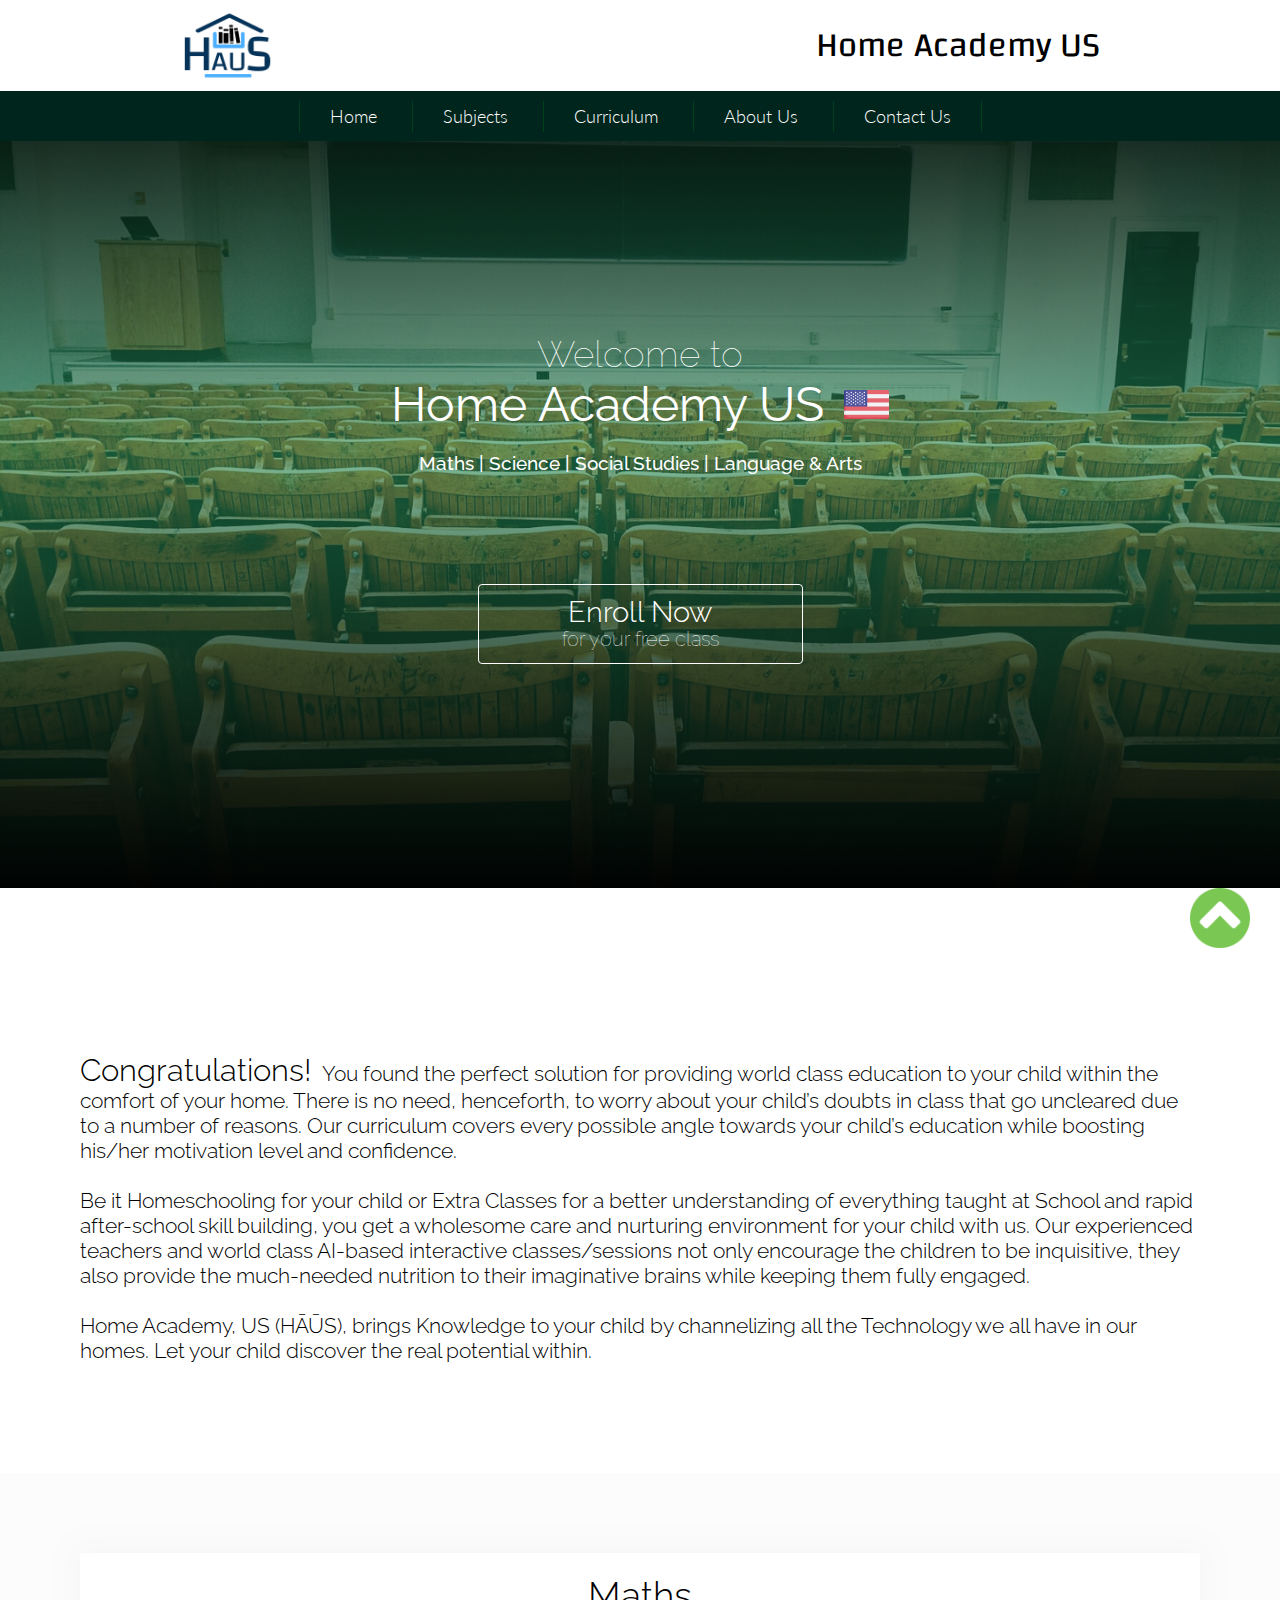
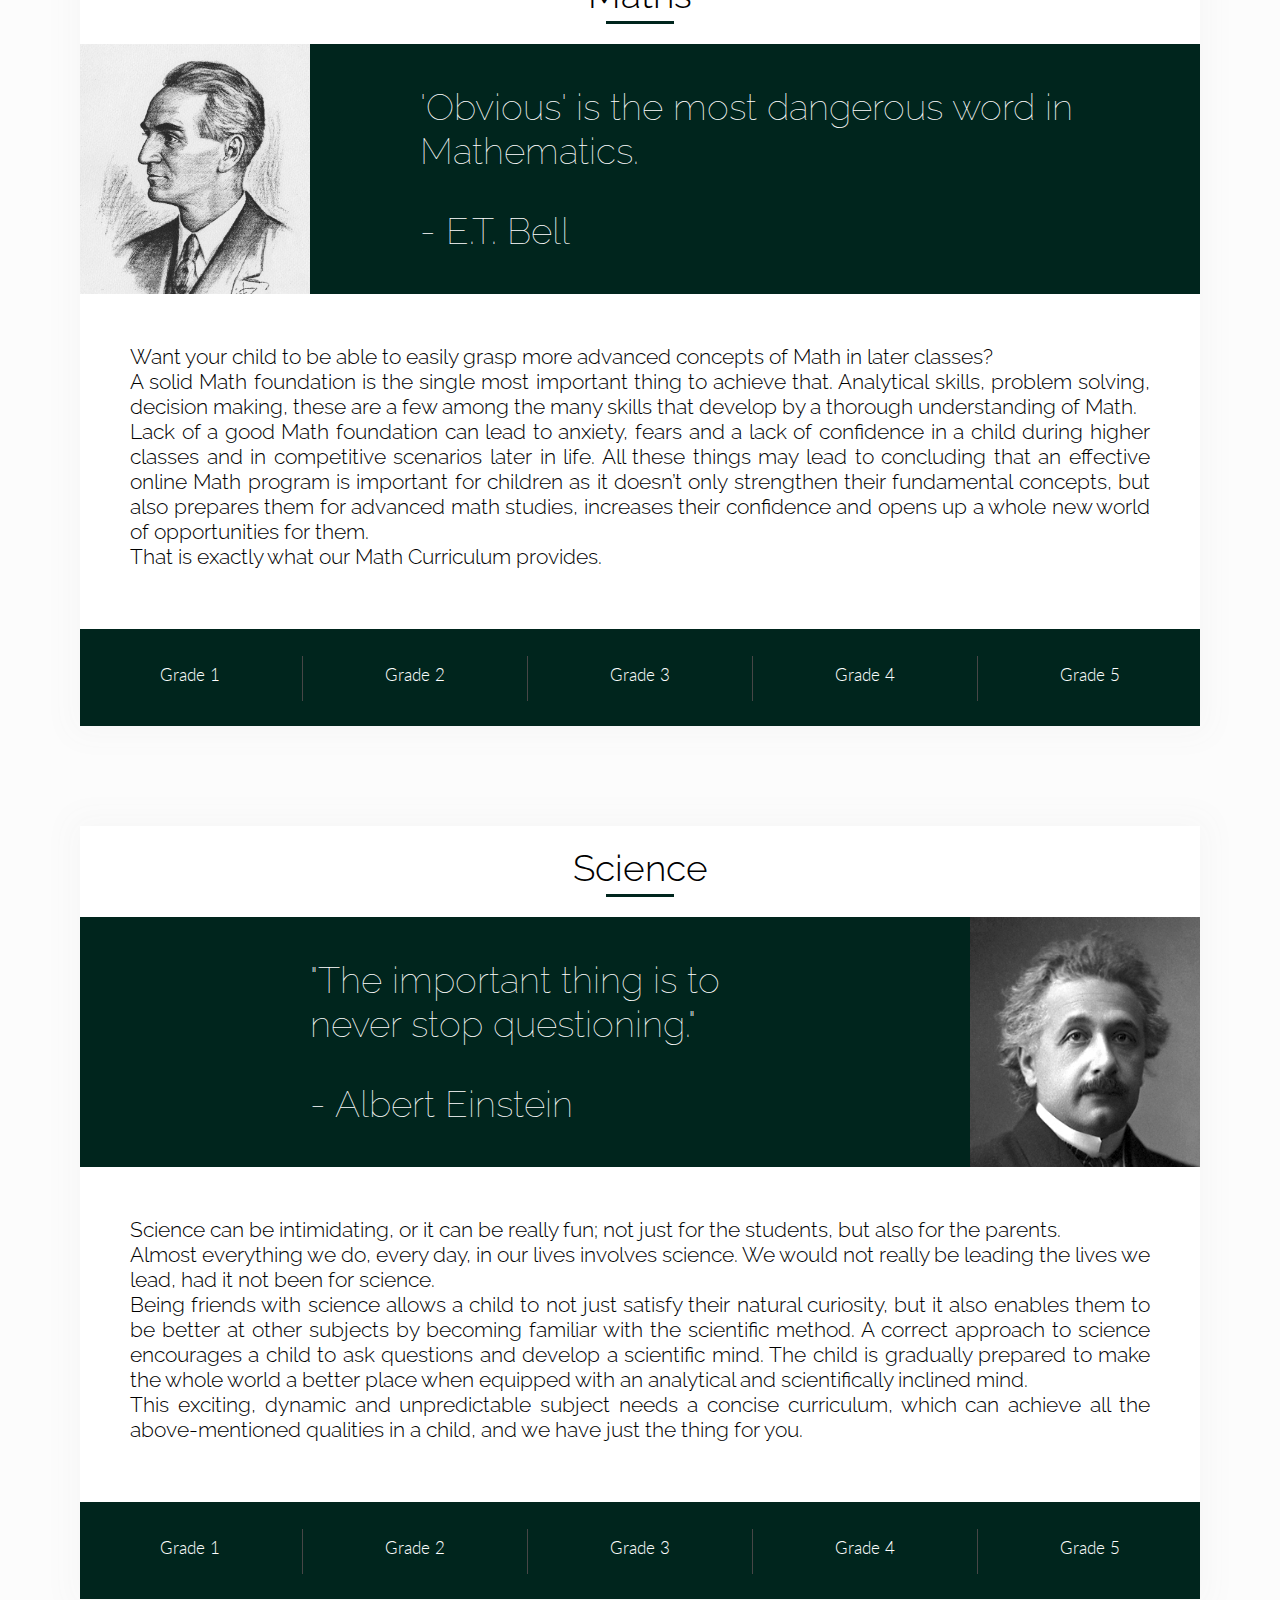
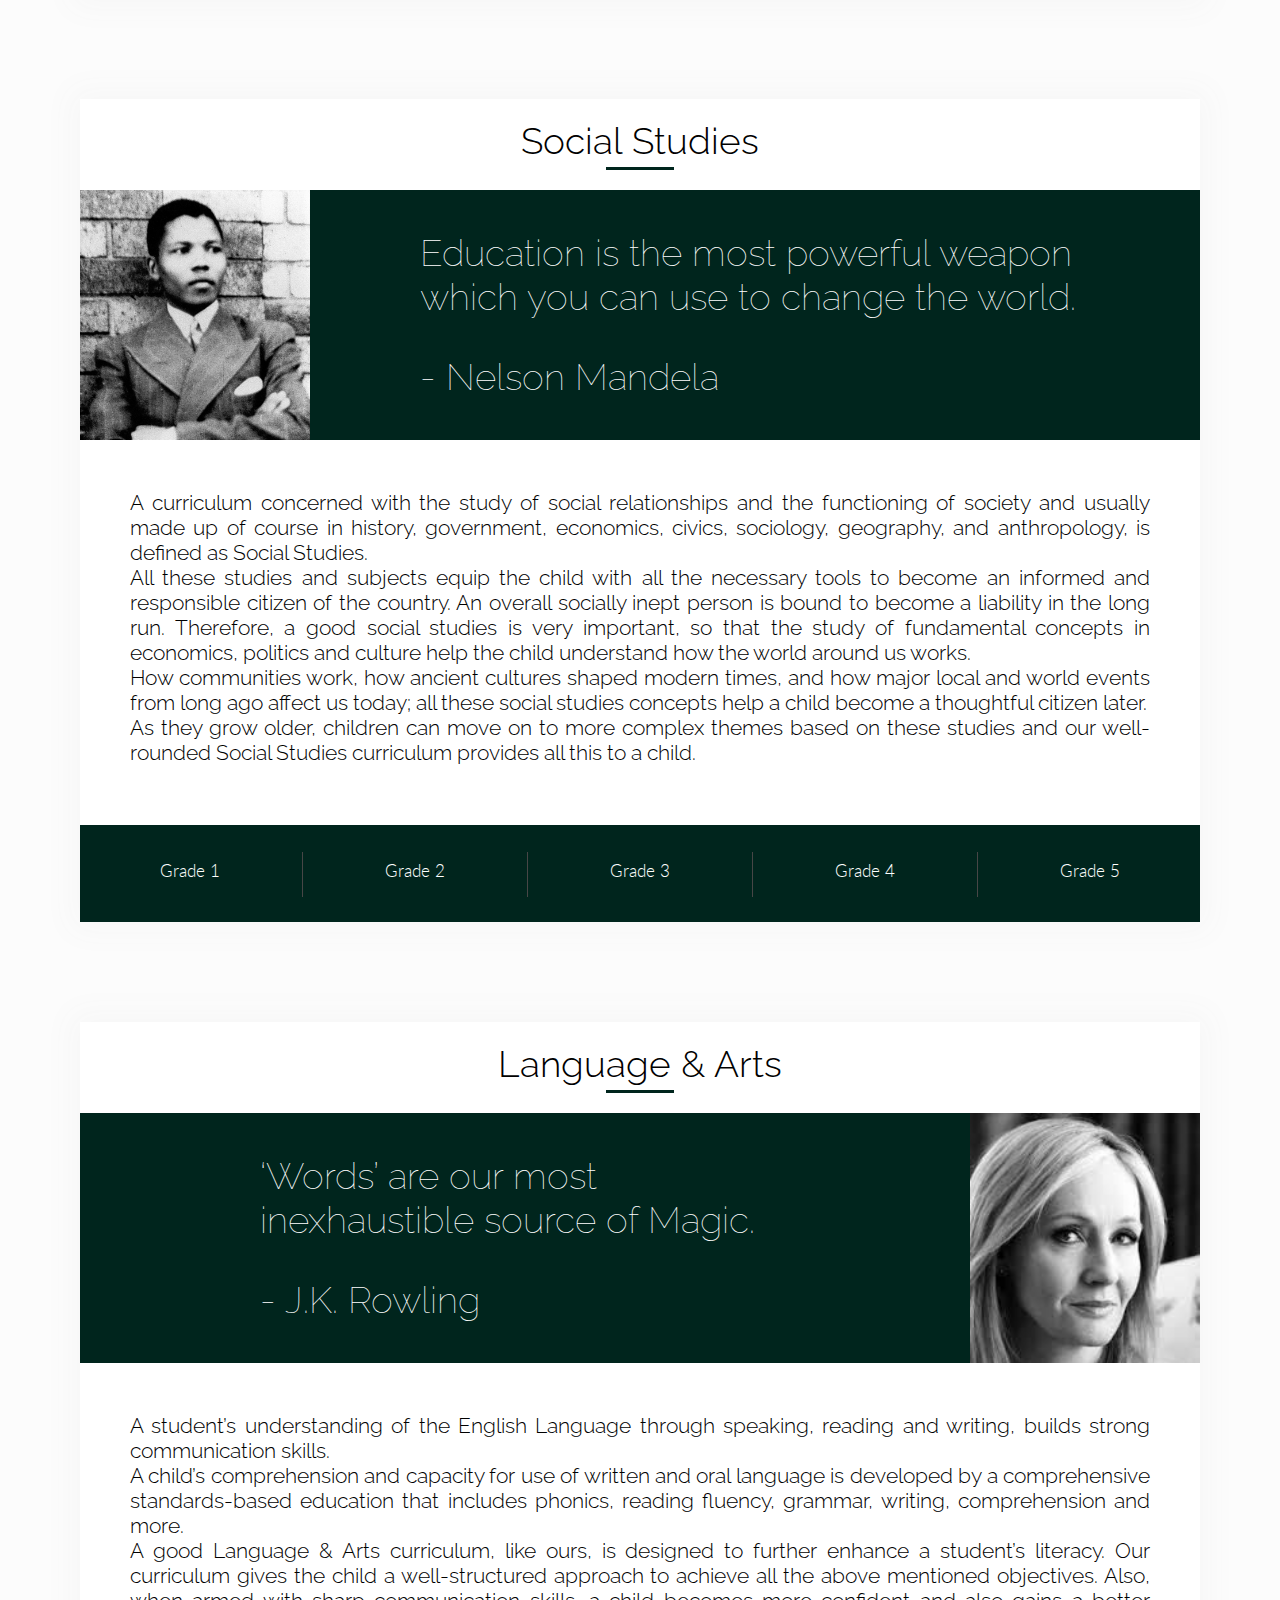
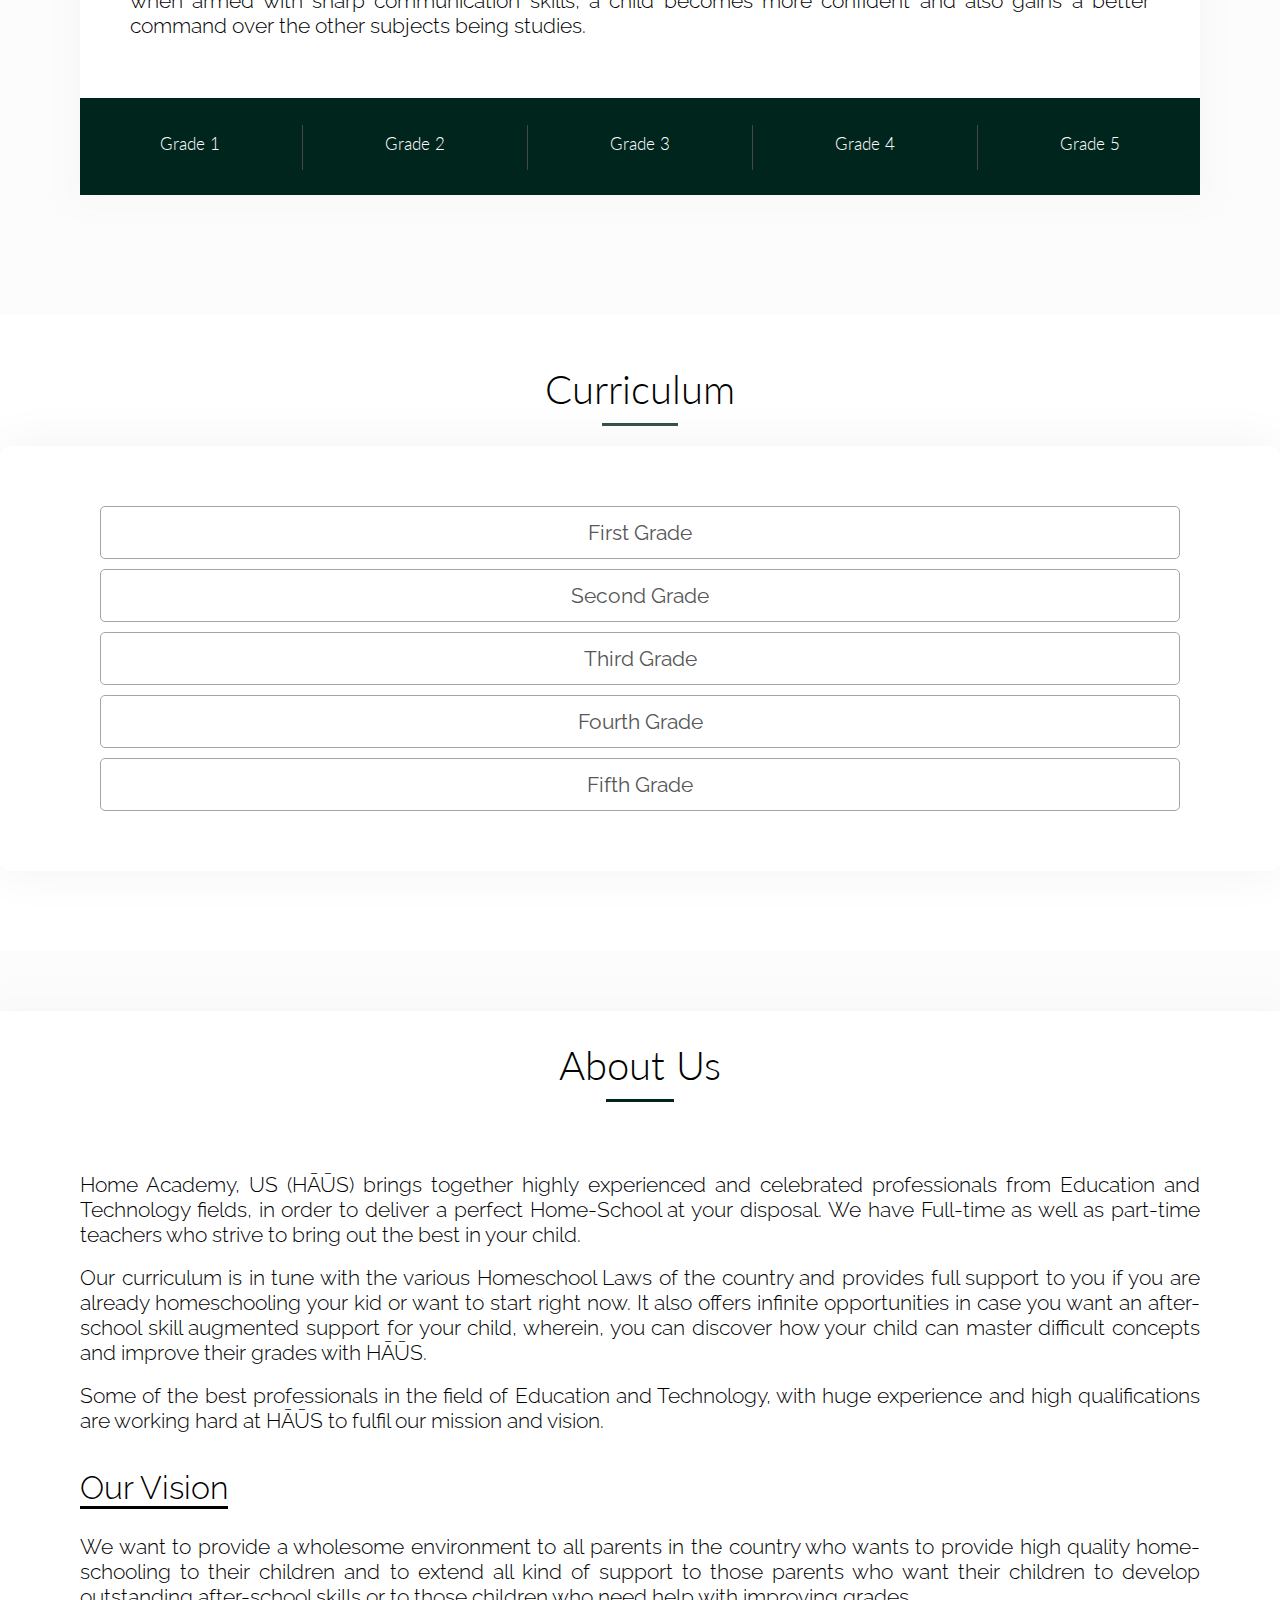
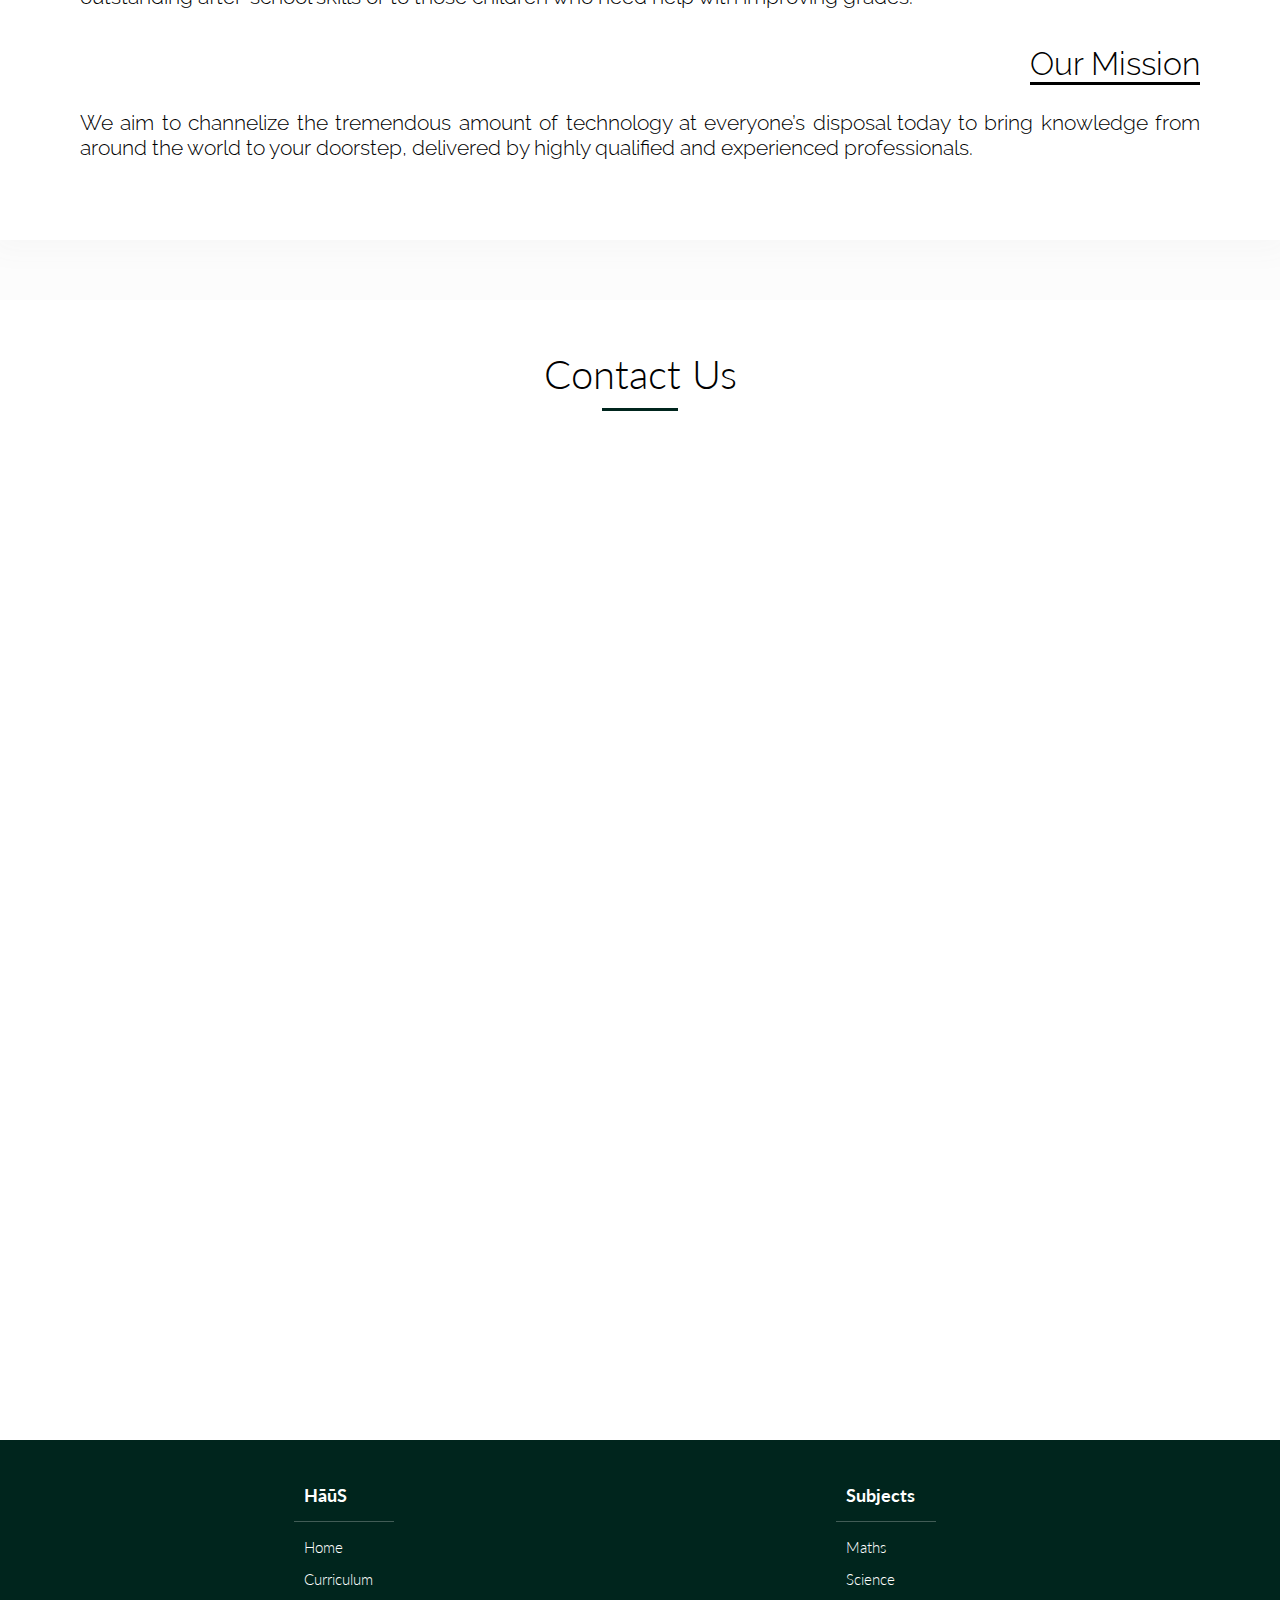
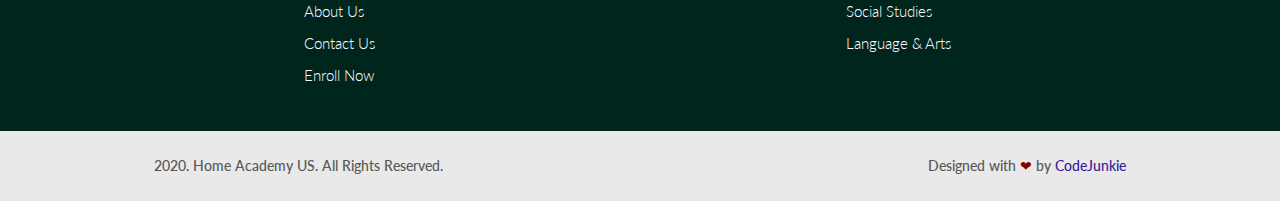
==== commit a6024e50: "Update index.html" ====
--- a/index.html
+++ b/index.html
@@ -9,6 +9,7 @@
         <link href="https://fonts.googleapis.com/css2?family=Raleway:ital,wght@0,100;0,200;0,300;0,400;0,500;0,600;0,700;1,300&display=swap" rel="stylesheet">
         <link rel="stylesheet" href="resources/css/style.css">
         <link rel="stylesheet" href="resources/css/queries.css">
+        <link rel="stylesheet" href="resources/css/landscapeQueries.css">
     </head>
     <body onscroll="scrollNav()">
         <img onclick="navColapse(),scrollNav(),gradeCollapse()" id="mobile-menu" src="resources/css/images/open-menu.png" alt="menu">
@@ -4643,7 +4644,8 @@
             <h2 class="heading">Contact Us</h2>
             <span id="contact" class="heading-decoration"></span>
             <iframe src="https://docs.google.com/forms/d/e/1FAIpQLSdZrYiYDraXEqG4ZH4DhslKPRTXze8QAmm2RnU5-QVonCK8cA/viewform?embedded=true" width="700" height="950" frameborder="0" marginheight="0" marginwidth="0">Loading…</iframe>
-        </section>    
+        </section>
+    </div>    
         <footer onclick="clickScrollNav()">
             <div class="footer-contents">
                 <div class="footer-items row">
@@ -4679,7 +4681,6 @@
                 </div>
             </div>
         </footer>
-    </div>
         <script src="resources/js/index.js"></script>
     </body>
 </html>
--- a/resources/css/style.css
+++ b/resources/css/style.css
@@ -32,6 +32,21 @@
     margin-bottom: 20px;
     padding: 0;
 }
+/* ------back to top--------- */
+
+#back-to-top{
+    cursor: pointer;
+    z-index: 1;
+    margin-left: 93%;
+    
+}
+#back-to-top img{
+    position: sticky;
+    top: 80%;
+    width: 60px;
+    z-index: 0;
+    
+}
 
 /* ------main section--------- */
 
@@ -161,7 +176,7 @@
     background-image:linear-gradient(#000000,#20945e91,#000000), url(images/background.jpg);
     background-size: cover;
     background-attachment: fixed;
-
+    z-index: 10;
 }
 #main-content h1{
     position: relative;
@@ -232,6 +247,7 @@
 /* -------------intro------------- */
 
 #intro{
+    
     padding: 100px 80px 30px 80px;
     margin: 0 auto;
     font-family: 'Raleway',sans-serif;
--- a/resources/css/queries.css
+++ b/resources/css/queries.css
@@ -135,6 +135,7 @@
     margin: auto 30px auto 50px;
     }
 }
+
 @media only screen and (max-width: 1054px){
     #logo-img{
         margin-left: 10vh;
@@ -156,8 +157,23 @@
     #showcase h3{
         font-size: 150%;
     }
-}
-@media only screen and (max-width: 1096px){
+    #back-to-top{
+        cursor: pointer;
+        z-index: 1;
+        margin-left: 90%;
+        
+    }
+    #back-to-top img{
+        position: sticky;
+        top: 80%;
+        width: 55px;
+        z-index: 0;
+        
+    }
+    
+}
+
+@media only screen and (max-width: 1040px){
     #math-showcase-content h3,
     #sst-showcase-content h3{
     margin: auto 20px auto 30px;
@@ -171,6 +187,21 @@
     }
     #main-content a{
         margin-top: 20px;
+    }
+}
+@media only screen and (max-width: 1025px){
+    #back-to-top{
+        cursor: pointer;
+        z-index: 0;
+        margin-left: 90%;
+        
+    }
+    #back-to-top img{
+        position: sticky;
+        top: 90%;
+        width: 55px;
+        z-index: 0;
+        
     }
 }
 @media only screen and (max-width: 980px){
@@ -308,6 +339,7 @@
     }
 }
 @media only screen and (max-width: 660px){
+    
     #logo-img{
         width: 60px;
     }
@@ -344,6 +376,19 @@
     }
     #main-content span{
         font-size: 65%;
+    }
+    #back-to-top{
+        cursor: pointer;
+        z-index: 1;
+        margin-left: 85%;
+        
+    }
+    #back-to-top img{
+        position: sticky;
+        top: 80%;
+        width: 55px;
+        z-index: 0;
+        
     }
     #math-showcase-content h3,
     #sst-showcase-content h3{
@@ -528,6 +573,19 @@
     #main-conten a{
         margin-top: 50px;
     }
+    #back-to-top{
+        cursor: pointer;
+        z-index: 0;
+        margin-left: 85%;
+        
+    }
+    #back-to-top img{
+        position: sticky;
+        top: 90%;
+        width: 55px;
+        z-index: 0;
+        
+    }
     .showcase-links{
         padding:15px 25px;
     }
@@ -1009,6 +1067,12 @@
     
 }
 @media only screen and (max-width: 433px){
+    #back-to-top{
+        cursor: pointer;
+        z-index: 0;
+        margin-left: 80%;
+        
+    }
     #math-showcase-content h3{
         margin: auto 20px auto 30px;
     }
@@ -1032,6 +1096,12 @@
     }
 }
 @media only screen and (max-width: 411px){
+    #back-to-top{
+        cursor: pointer;
+        z-index: 0;
+        margin-left: 80%;
+        
+    }
     iframe{
         min-width: 335px;
         width: 340px;
@@ -1047,6 +1117,12 @@
     }
 }
 @media only screen and (max-width: 391px){
+    #back-to-top{
+        cursor: pointer;
+        z-index: 0;
+        margin-left: 80%;
+        
+    }
     iframe{
         min-width: 345px;
     }
@@ -1104,9 +1180,28 @@
     #main-content a{
         width: 220px;
     }
+    #back-to-top{
+        cursor: pointer;
+        z-index: 0;
+        margin-left: 80%;
+        
+    }
 
 }
 @media only screen and (max-width: 322px){
+    #back-to-top{
+        cursor: pointer;
+        z-index: 0;
+        margin-left: 80%;
+        
+    }
+    #back-to-top img{
+        position: sticky;
+        top: 90%;
+        width: 55px;
+        z-index: 0;
+        
+    }
     iframe{
         min-width: 280px;
         width: 280px;
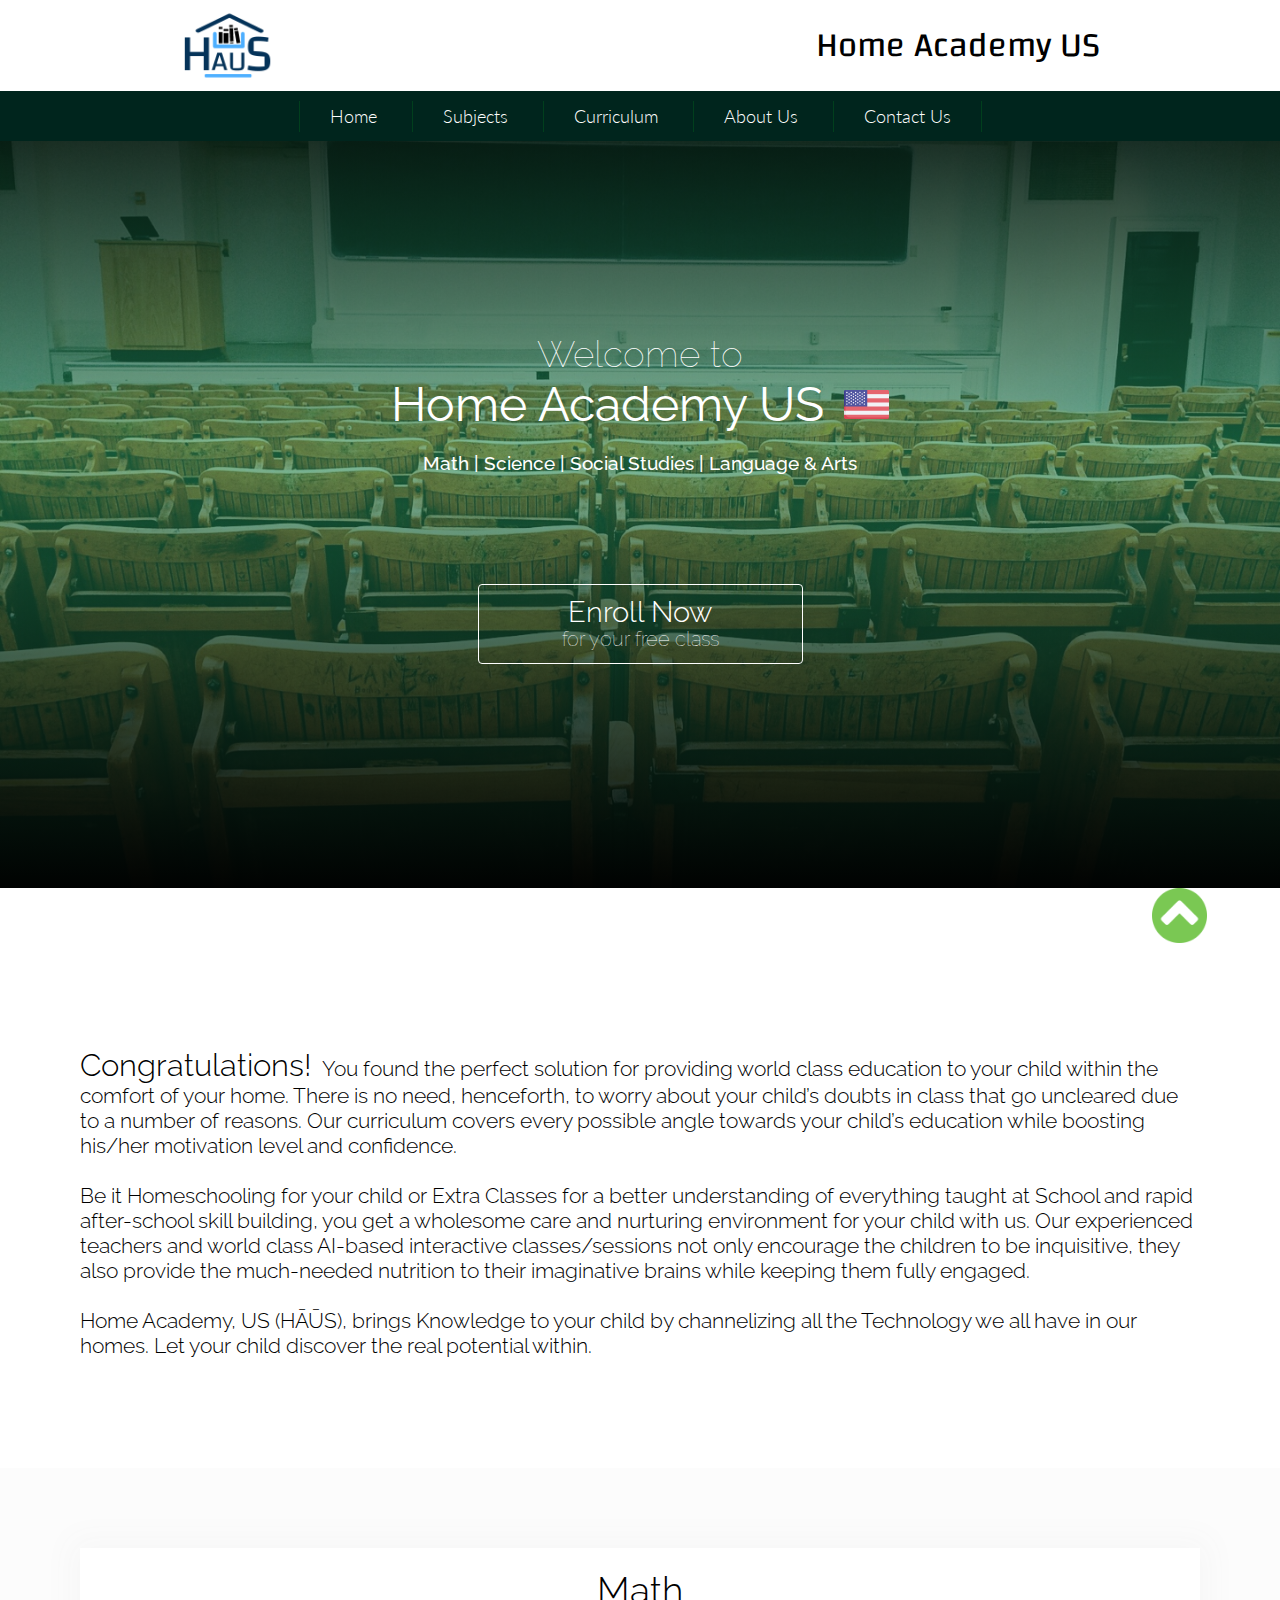
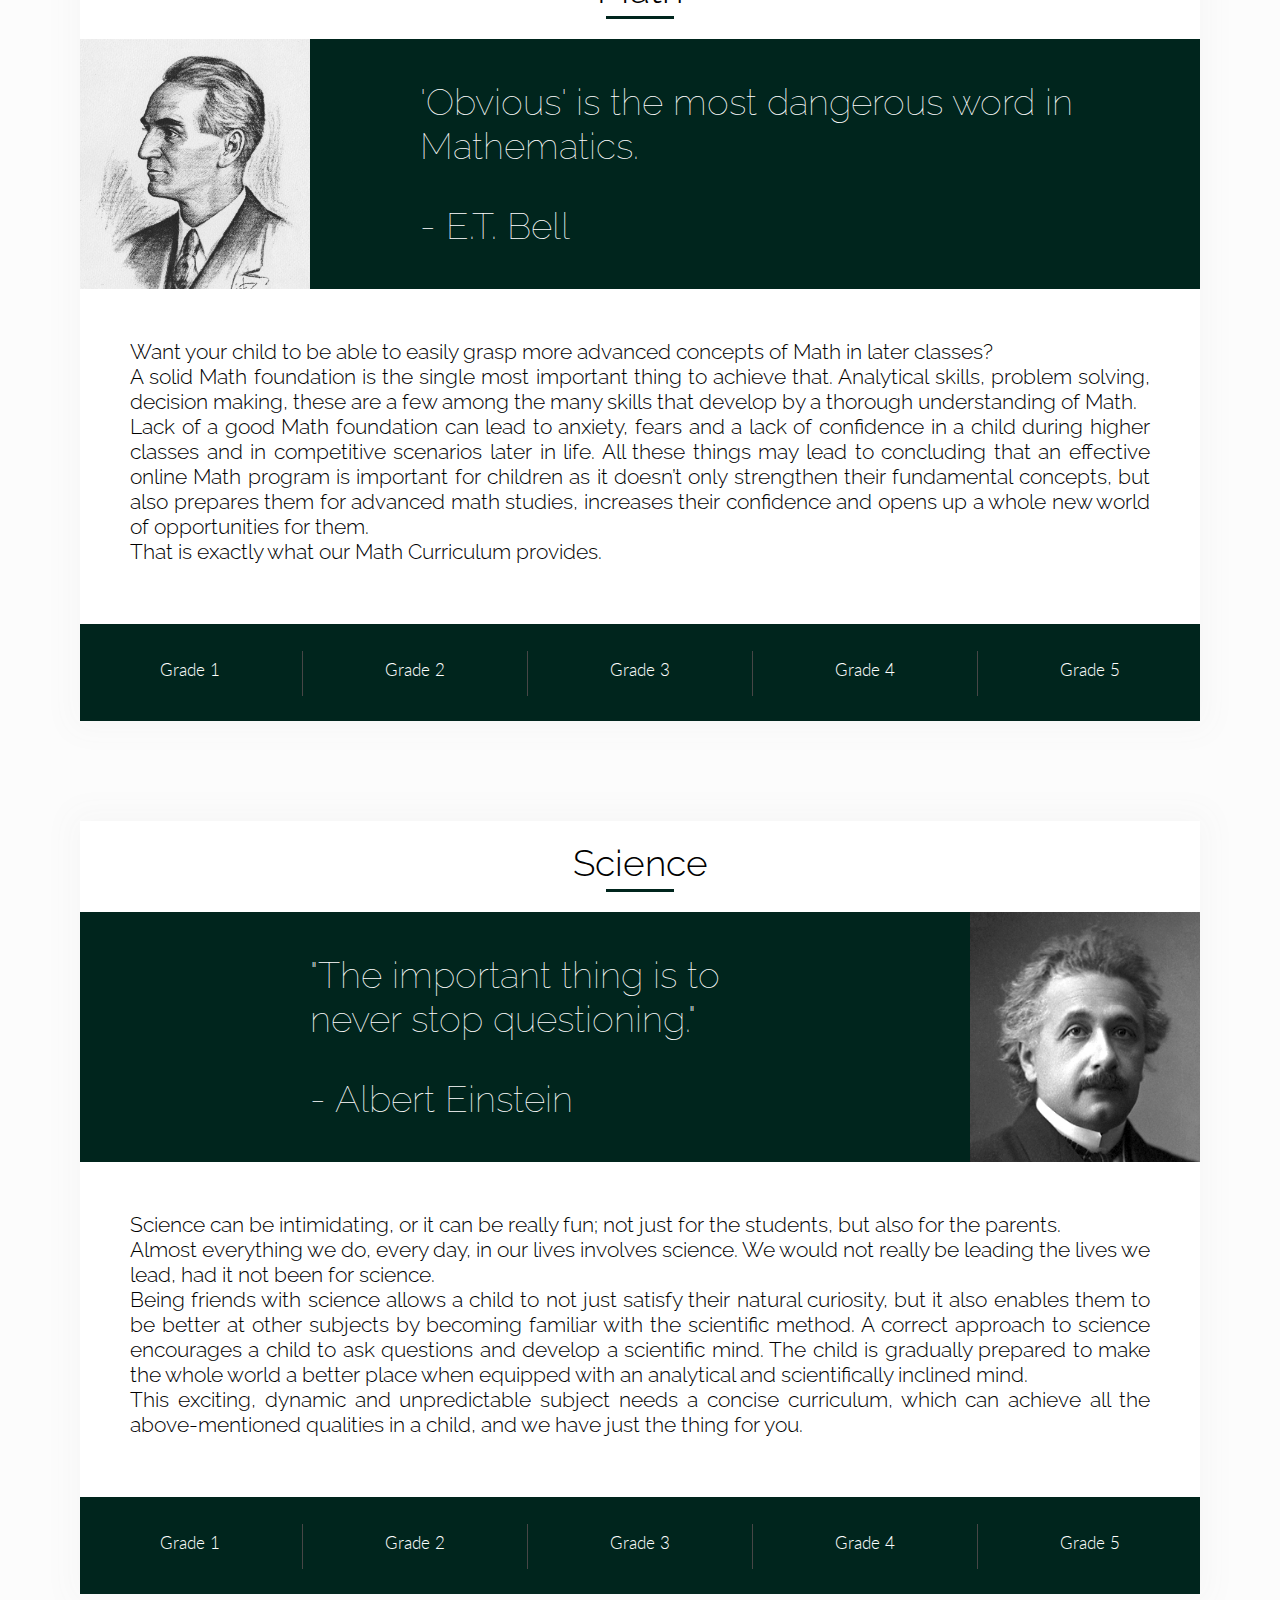
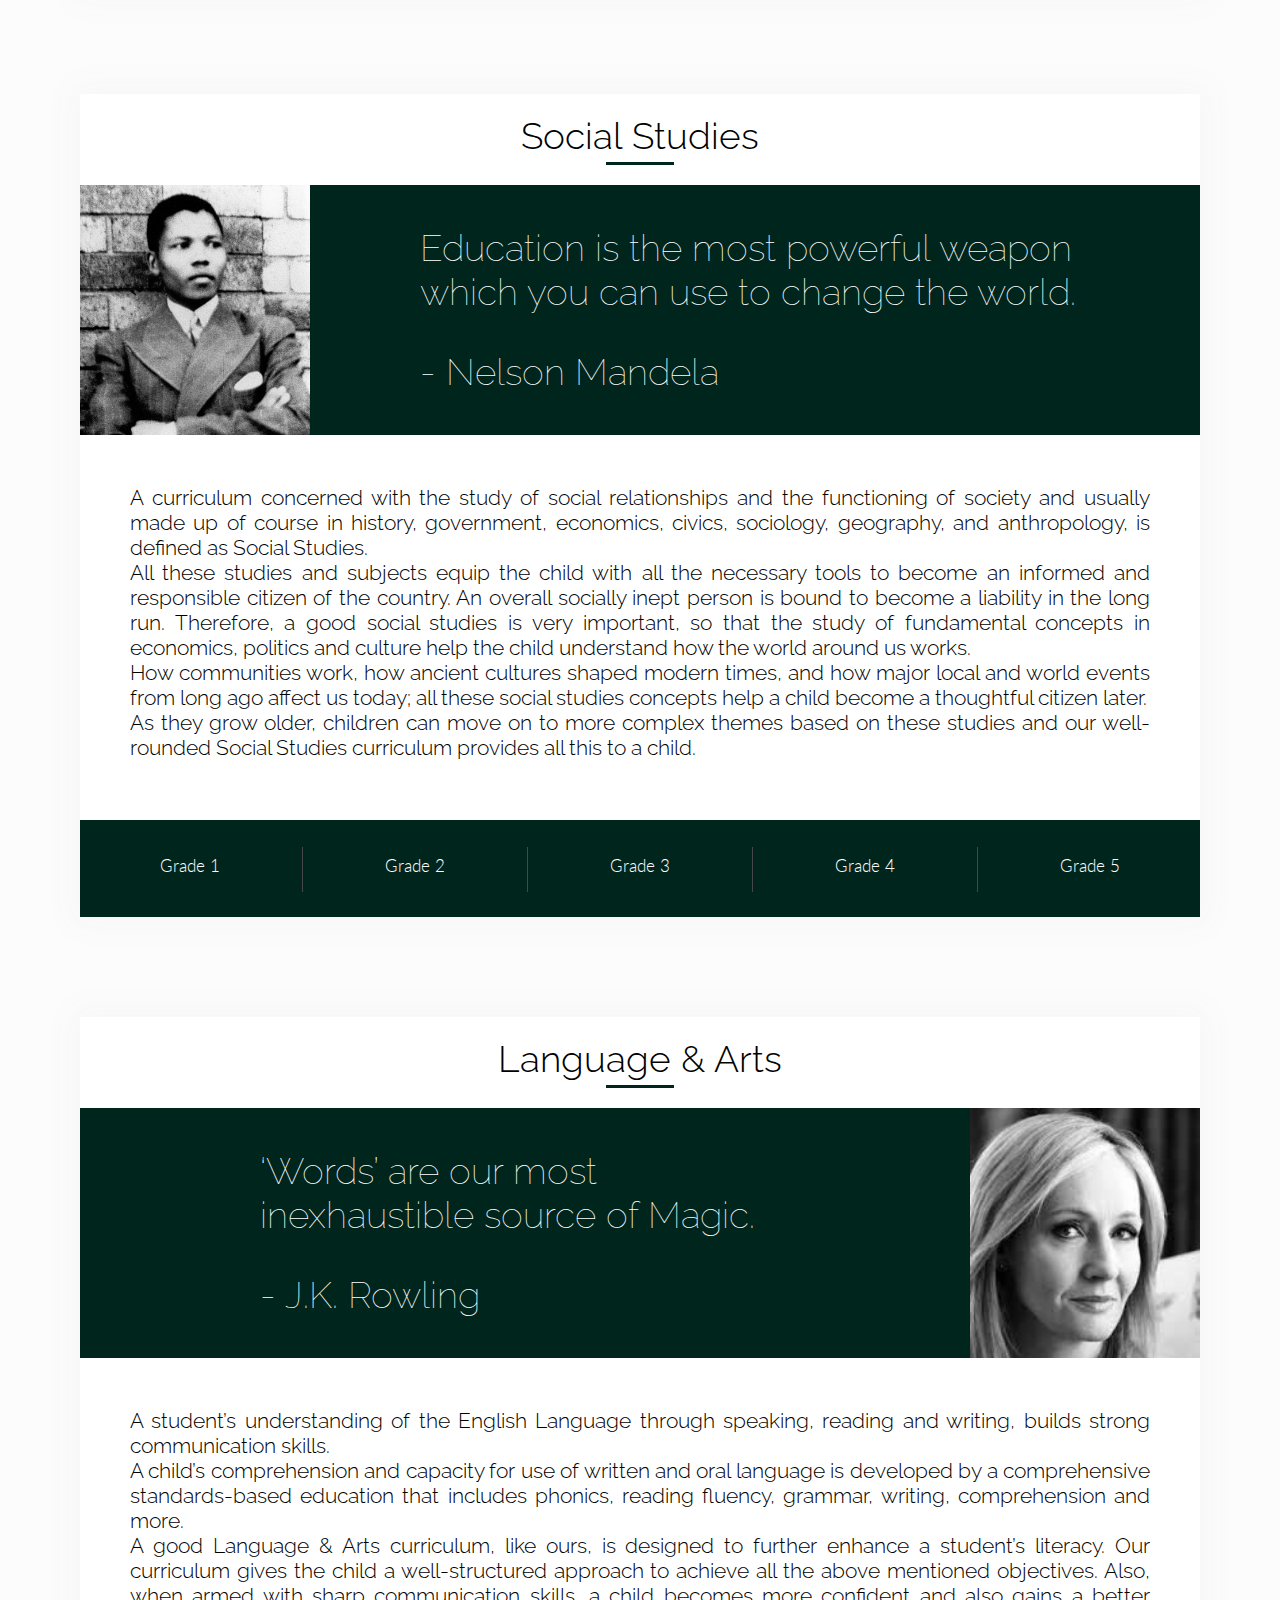
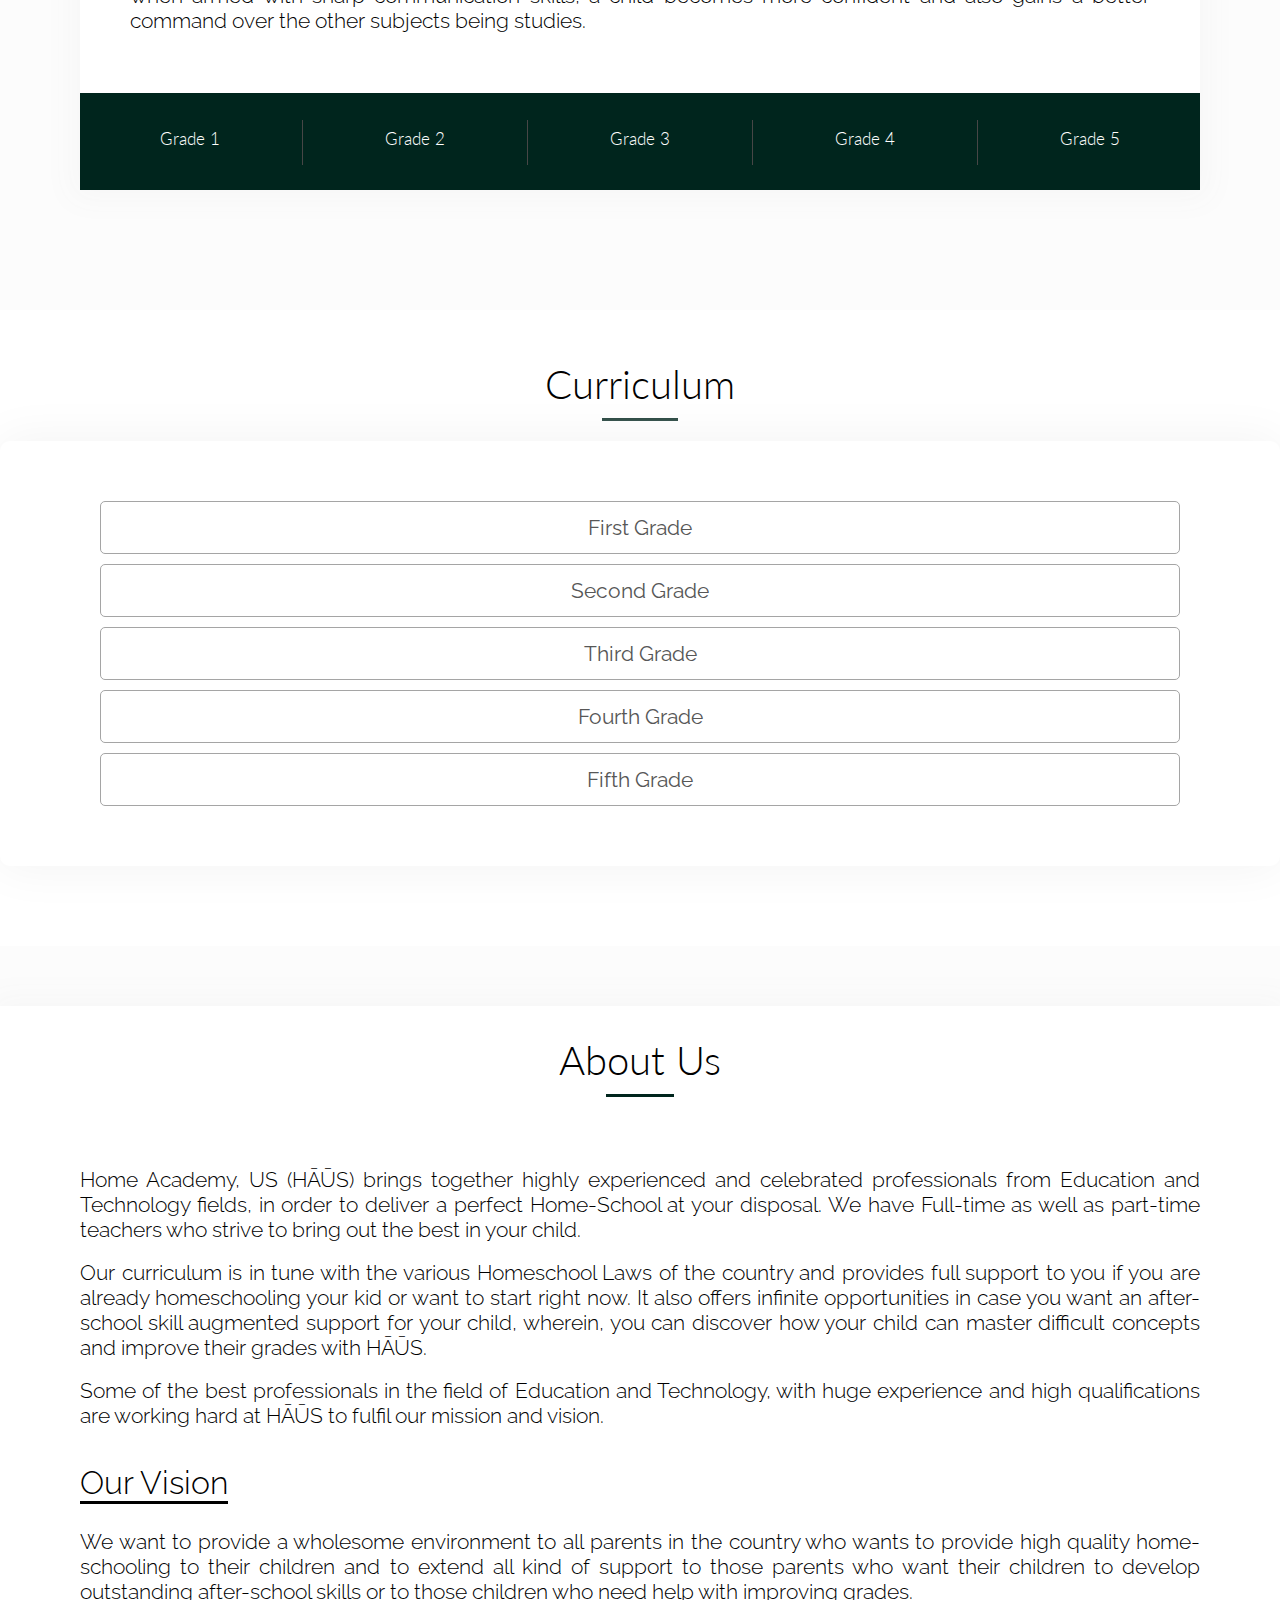
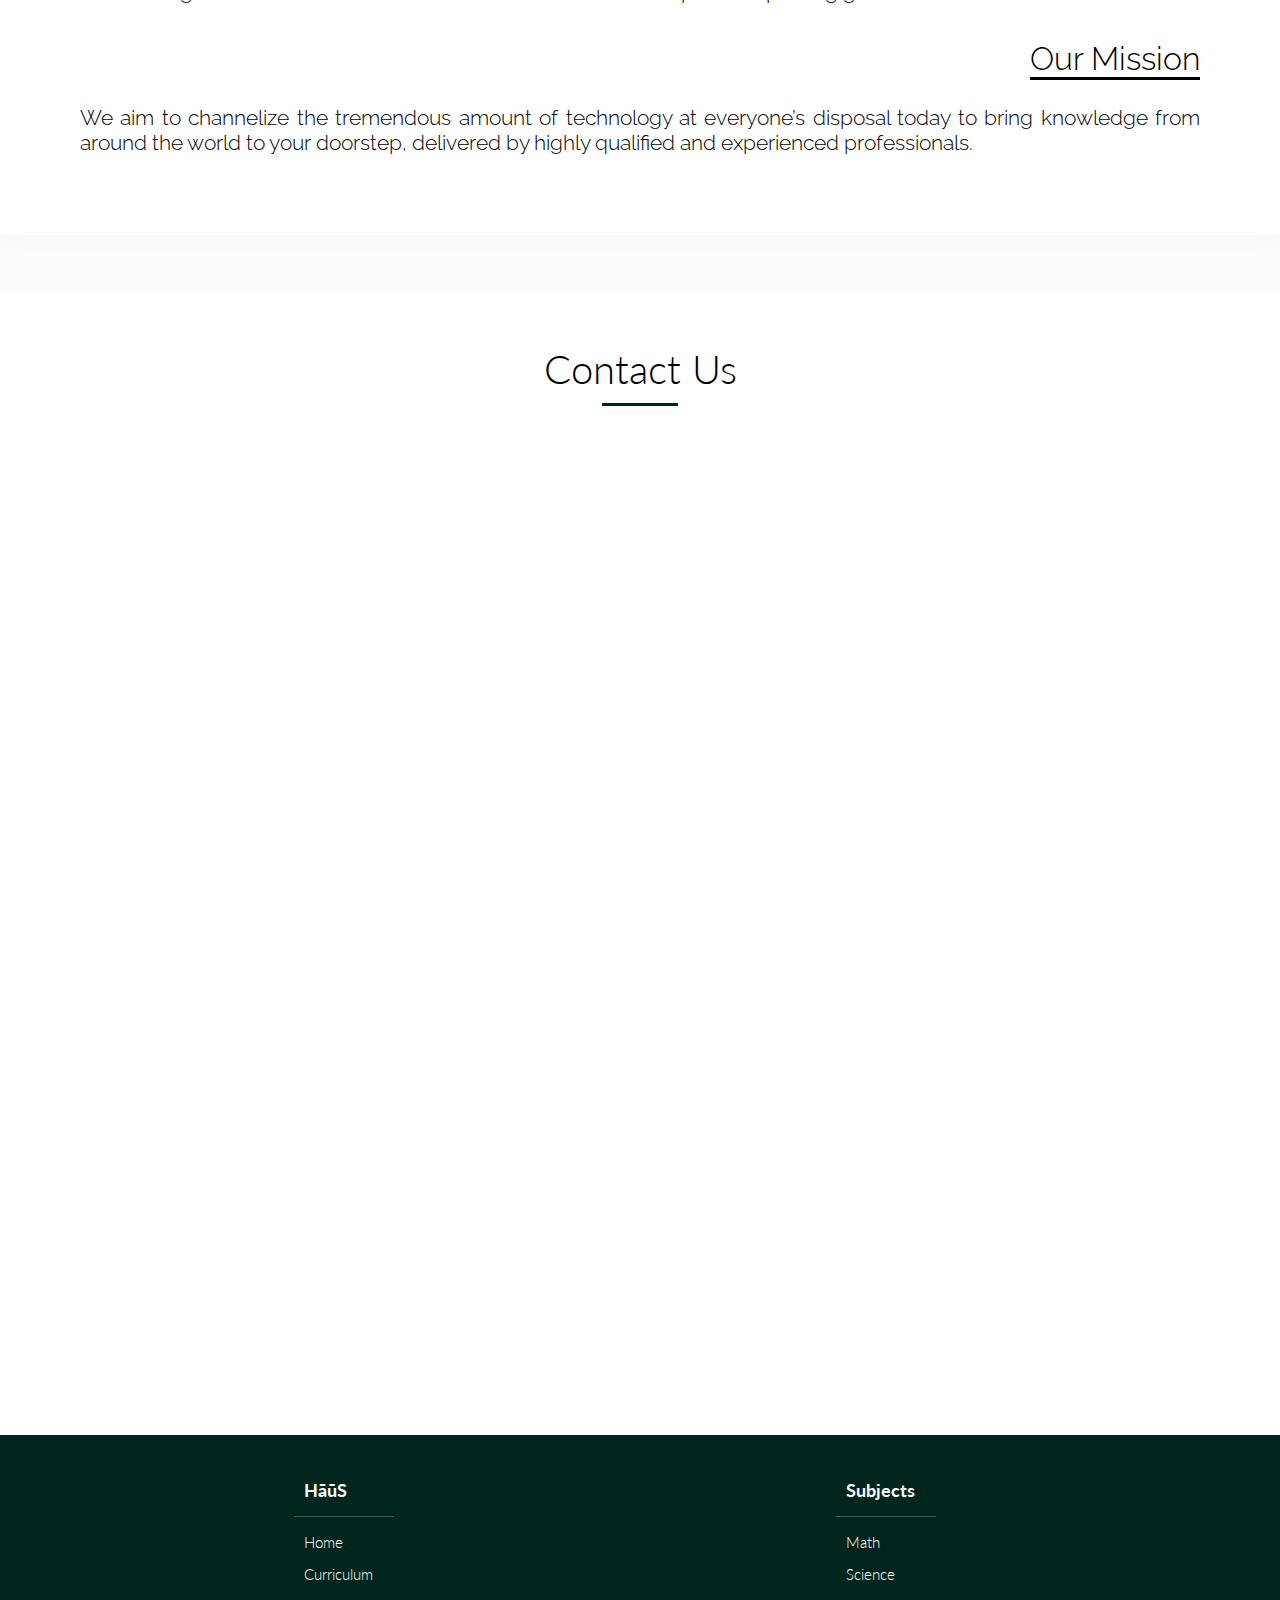
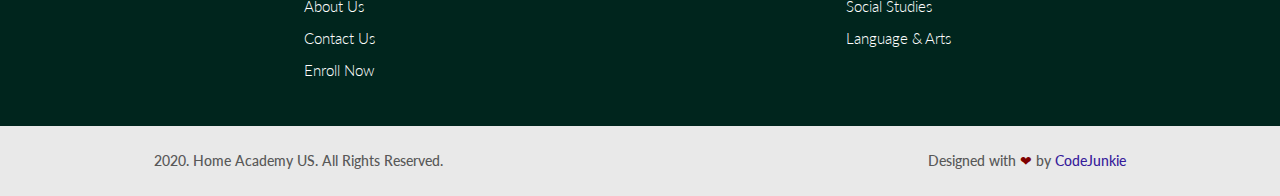
==== commit 840412ba: "Update index.html" ====
--- a/index.html
+++ b/index.html
@@ -25,7 +25,7 @@
                     <ul id="subjects">
                         <li>
                             <a onclick="clickScrollNav()" href="#math-showcase">Math</a>
-                            <!-- <ul id="maths">
+                            <!-- <ul id="math">
                                 <li><a href="#math1" onclick="firsthGradeNav()">Grade-1</a></li>
                                 <li><a href="#math2" onclick="secondGradeNav()">Grade-2</a></li>
                                 <li><a href="#math3" onclick="thirdGradeNav()">Grade-3</a></li>
@@ -83,7 +83,7 @@
             <div id="main-content">
                 <h2 class="row">Welcome to</h2>
                 <h1 class="row">Home Academy US<img src="resources/css/images/united-states.svg" alt="us"></img></h1>
-                <h3 class="row">Maths | Science | Social Studies | Language & Arts</h3>
+                <h3 class="row">Math | Science | Social Studies | Language & Arts</h3>
                 <a href="enroll.html">
                     Enroll Now<br>
                     <span>for your free class</span>
@@ -91,7 +91,7 @@
             </div>
         </header>
         <div id="back-to-top-container">
-            <a href="#logo" id="back-to-top" onclick="clickNav(),gradeCollapse(),clickScrollNav()"><img src="resources/css/images/arrow.png" alt="back to top"></a>
+            <a href="#top" id="back-to-top" onclick="clickNav(),gradeCollapse(),clickScrollNav()"><img src="resources/css/images/arrow.png" alt="back to top"></a>
         
         <div id="intro-container" onclick="clickNav(),gradeCollapse(),clickScrollNav()" >
             
@@ -112,7 +112,7 @@
         <section id="showcase" onclick="clickNav(),clickScrollNav()">
             <div class="showcase-box row">
                 <h2 id="math-showcase">
-                    Maths
+                    Math
                     <div class="heading-decoration"></div>
                 </h2>
                 <div id="math-showcase-content">
@@ -4662,7 +4662,7 @@
                     <div>
                         <h3>Subjects</h3>
                         <ul>
-                            <li><a href="#math-showcase">Maths</a></li>
+                            <li><a href="#math-showcase">Math</a></li>
                             <li><a href="#science-showcase">Science</a></li>
                             <li><a href="#sst-showcase">Social Studies</a></li>
                             <li><a href="#landa-showcase">Language & Arts</a></li>
--- a/resources/css/style.css
+++ b/resources/css/style.css
@@ -36,7 +36,7 @@
 
 #back-to-top{
     cursor: pointer;
-    z-index: 1;
+    z-index: 100;
     margin-left: 93%;
     
 }
@@ -44,7 +44,7 @@
     position: sticky;
     top: 80%;
     width: 60px;
-    z-index: 0;
+    z-index: 100;
     
 }
 
--- a/resources/css/landscapeQueries.css
+++ b/resources/css/landscapeQueries.css
@@ -0,0 +1,30 @@
+@media only screen and (max-width: 1337px) and (orientation: landscape){
+    #back-to-top{
+        cursor: pointer;
+        z-index: 1;
+        margin-left: 90%;
+        
+    }
+    #back-to-top img{
+        position: sticky;
+        top: 90%;
+        width: 55px;
+        z-index: 0;
+        
+    }
+}
+@media only screen and (max-width: 824px) and (orientation: landscape){
+    #back-to-top{
+        cursor: pointer;
+        z-index: 1;
+        margin-left: 90%;
+        
+    }
+    #back-to-top img{
+        position: sticky;
+        top: 80%;
+        width: 55px;
+        z-index: 0;
+        
+    }
+}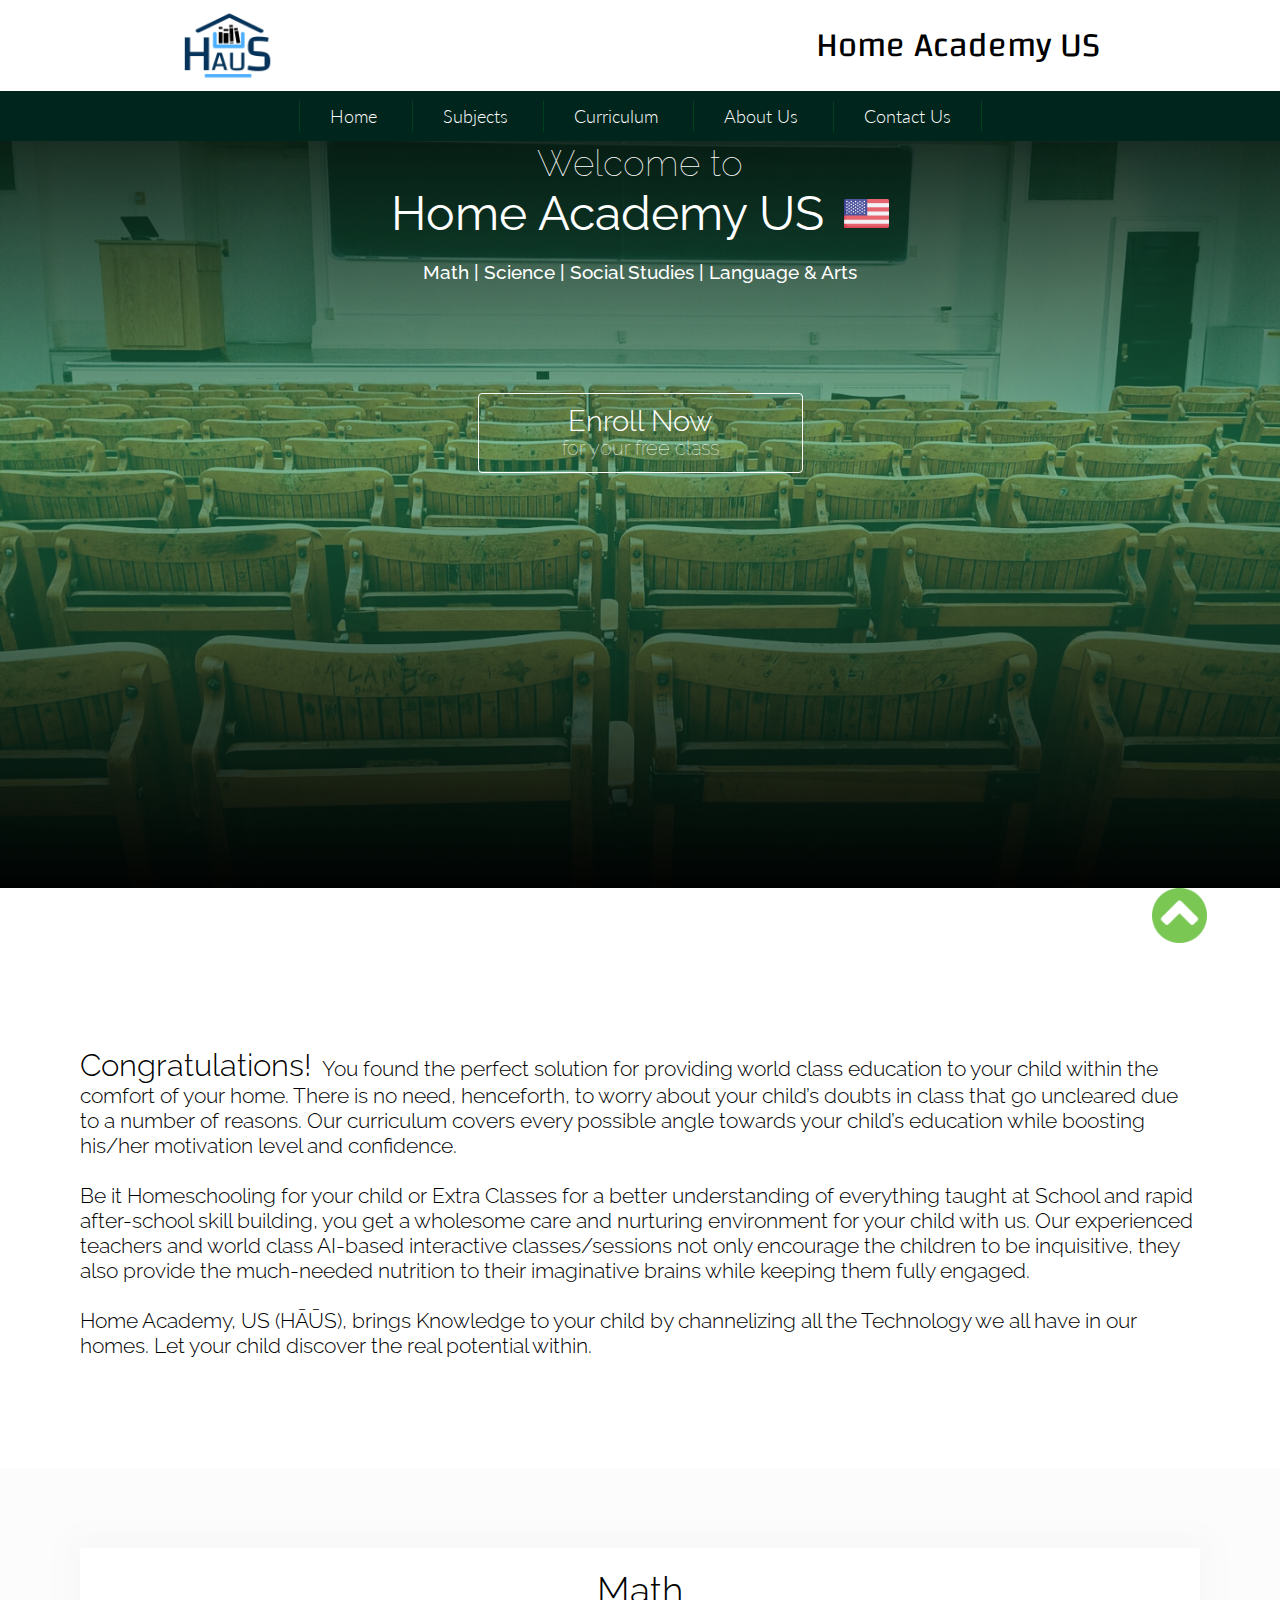
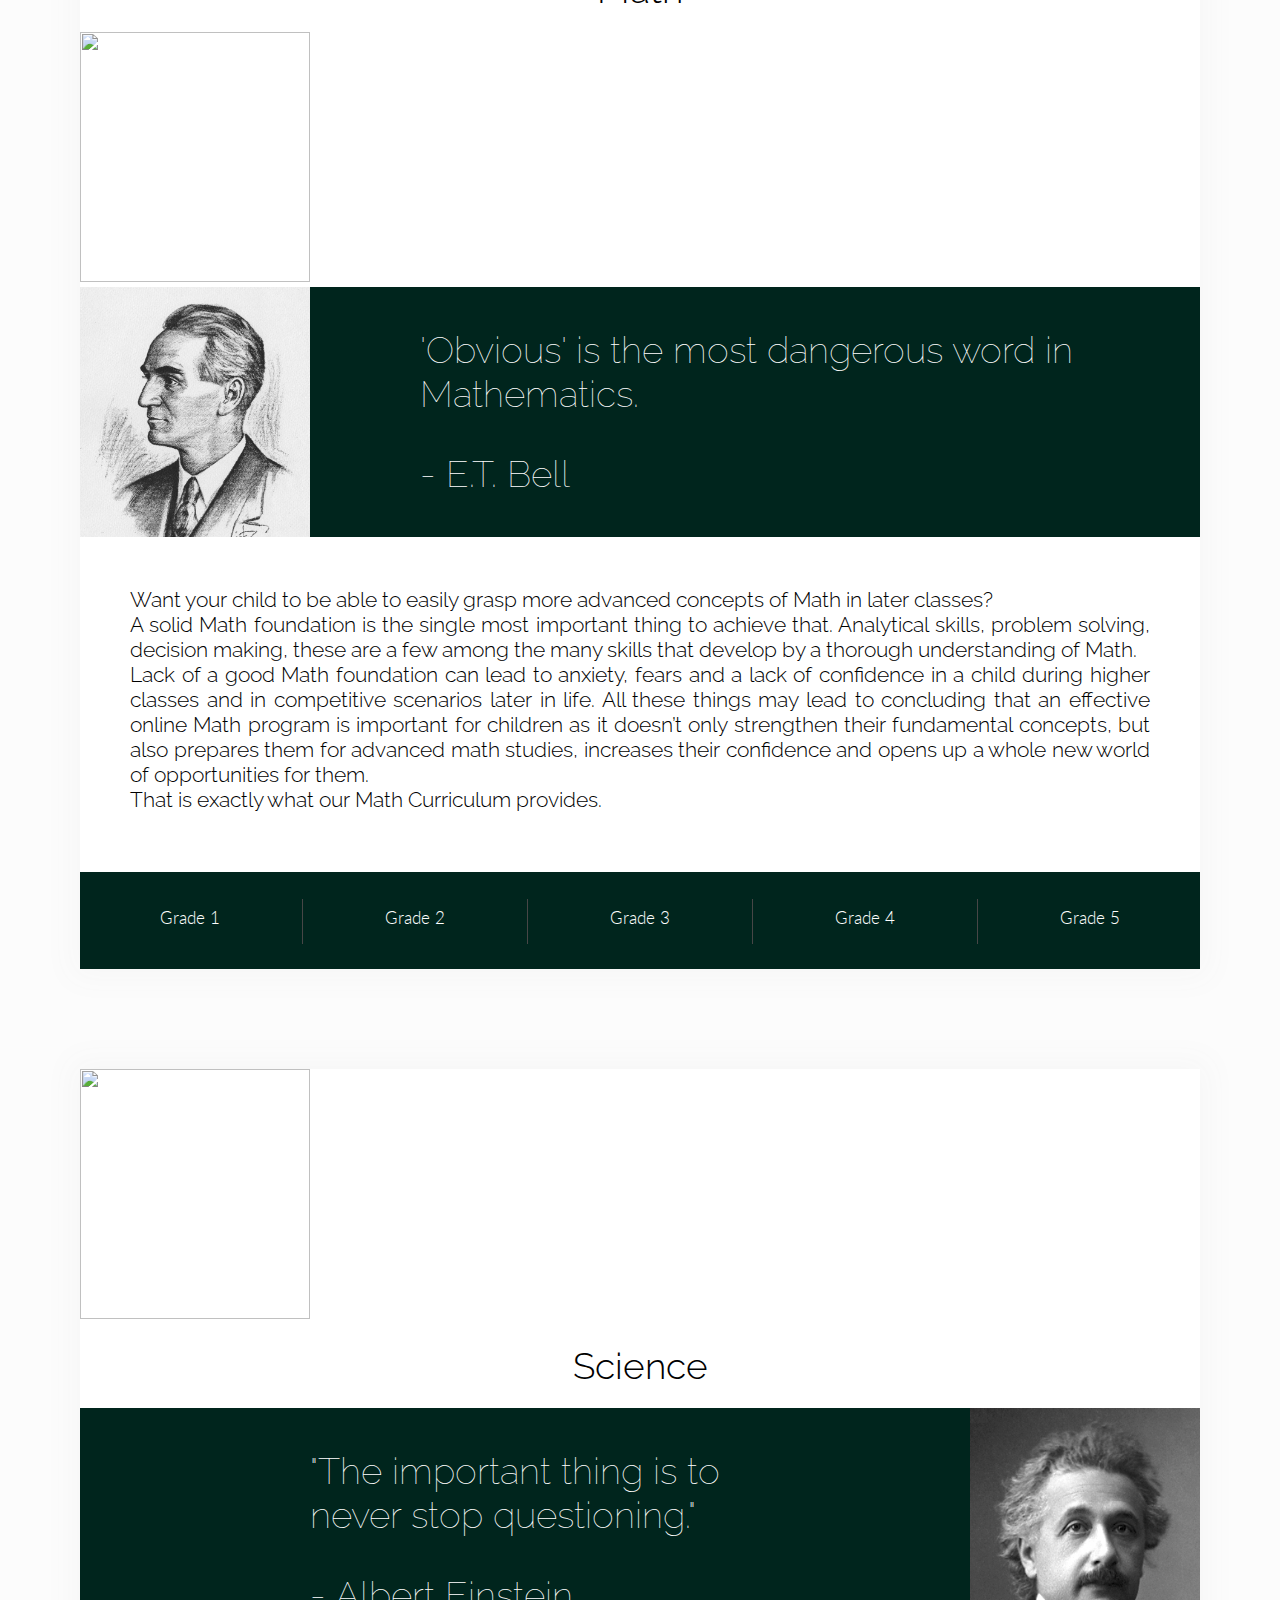
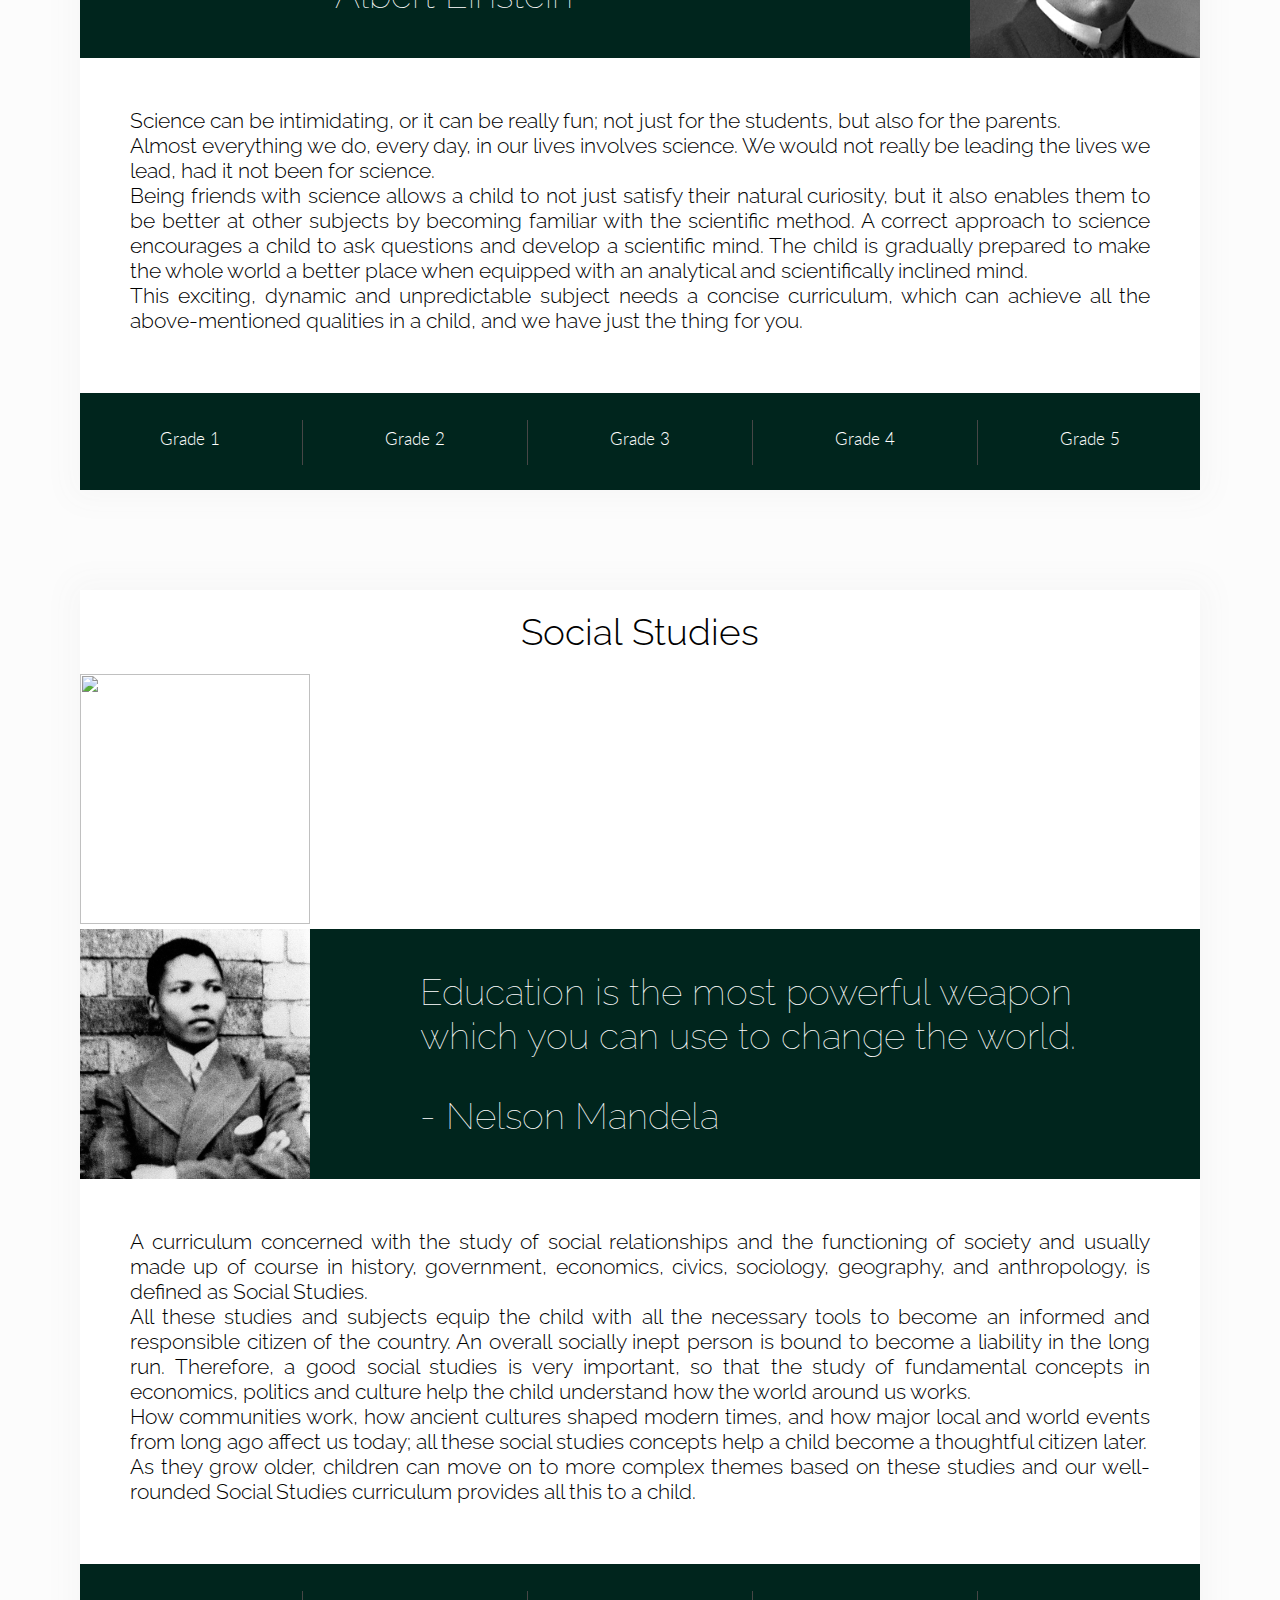
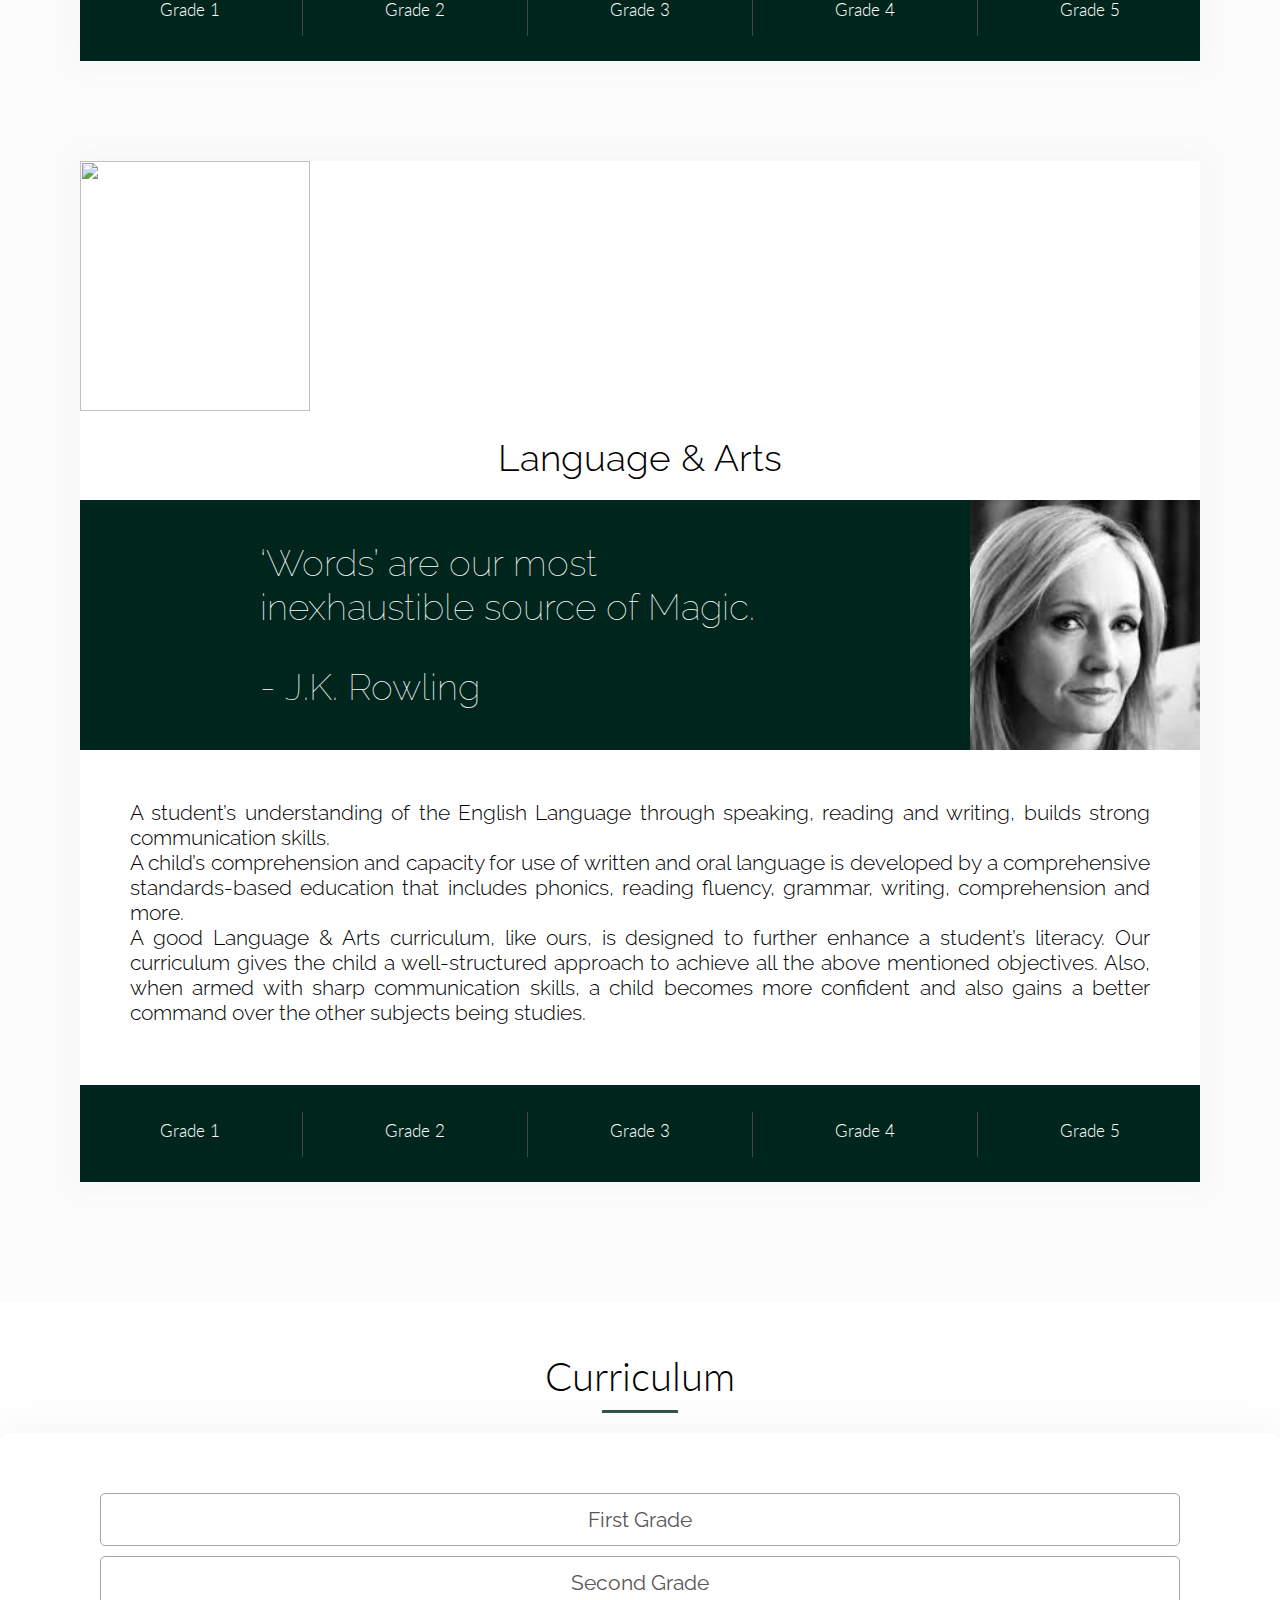
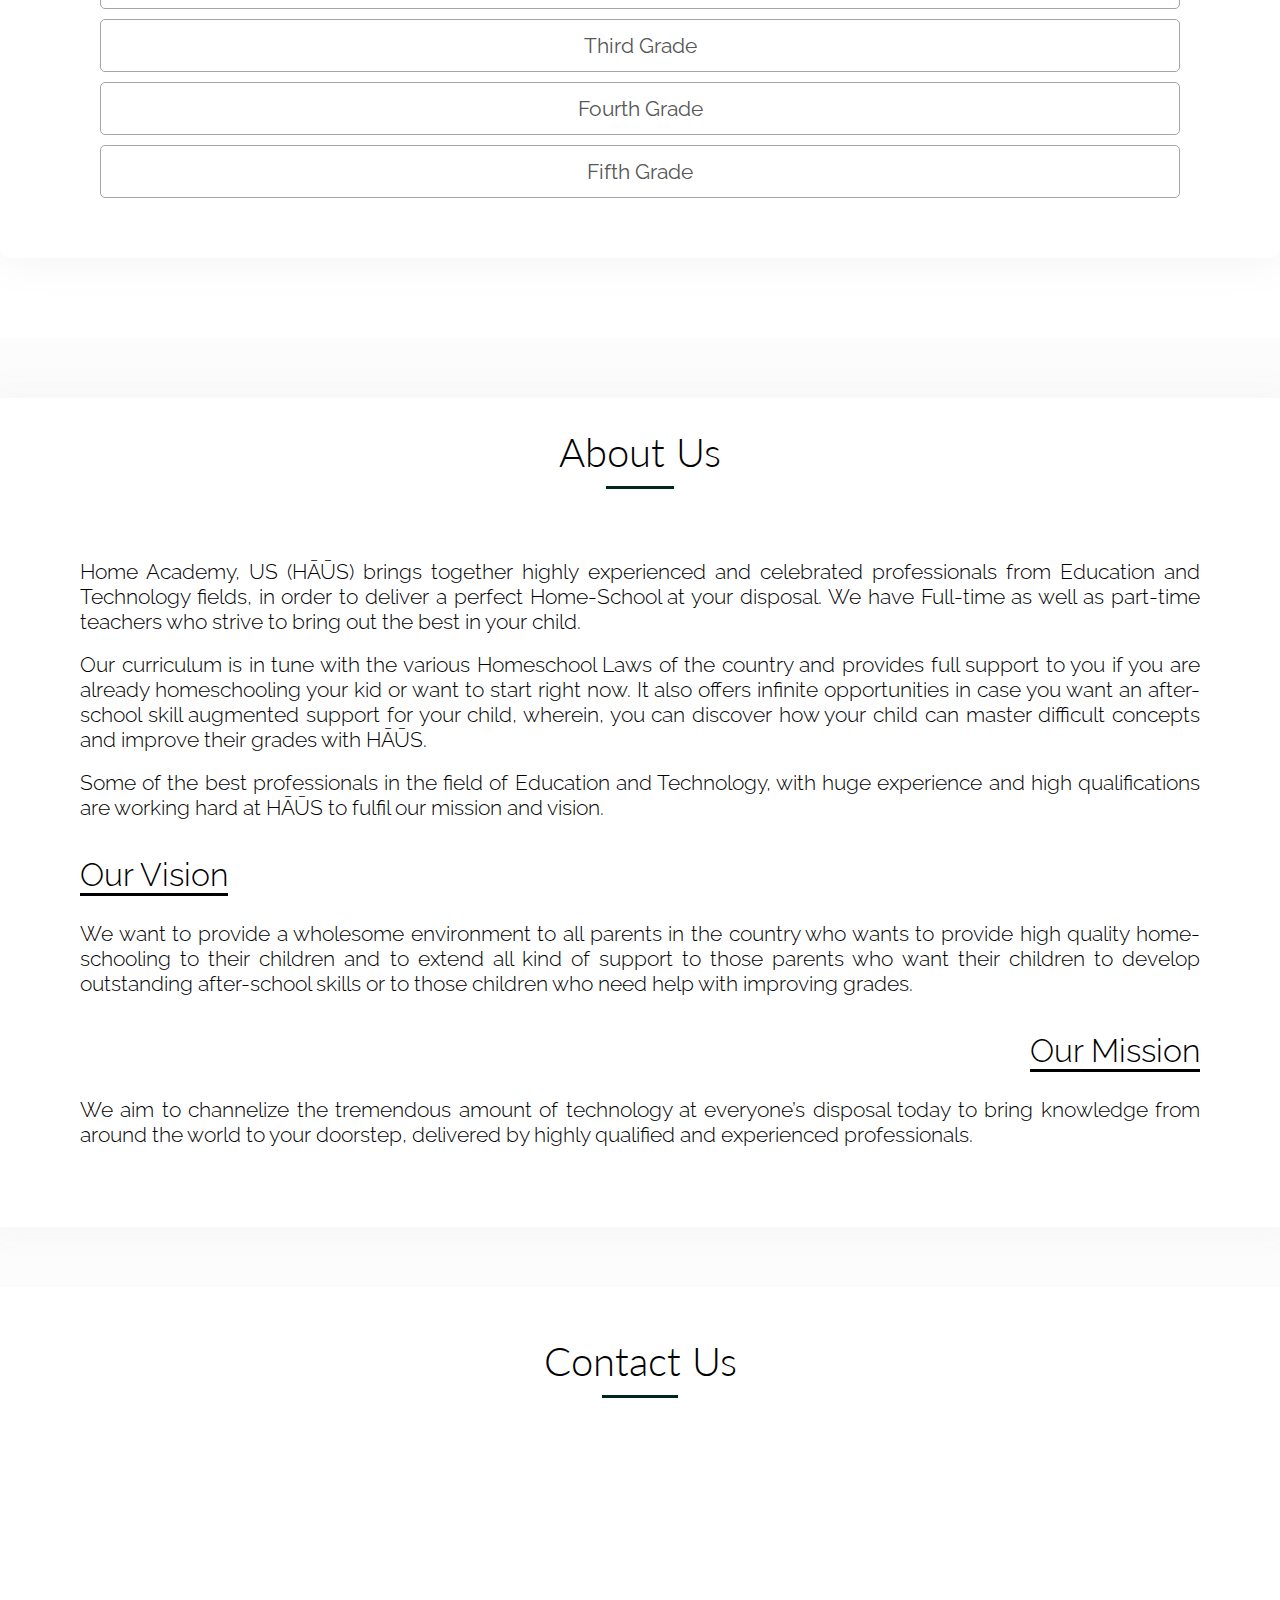
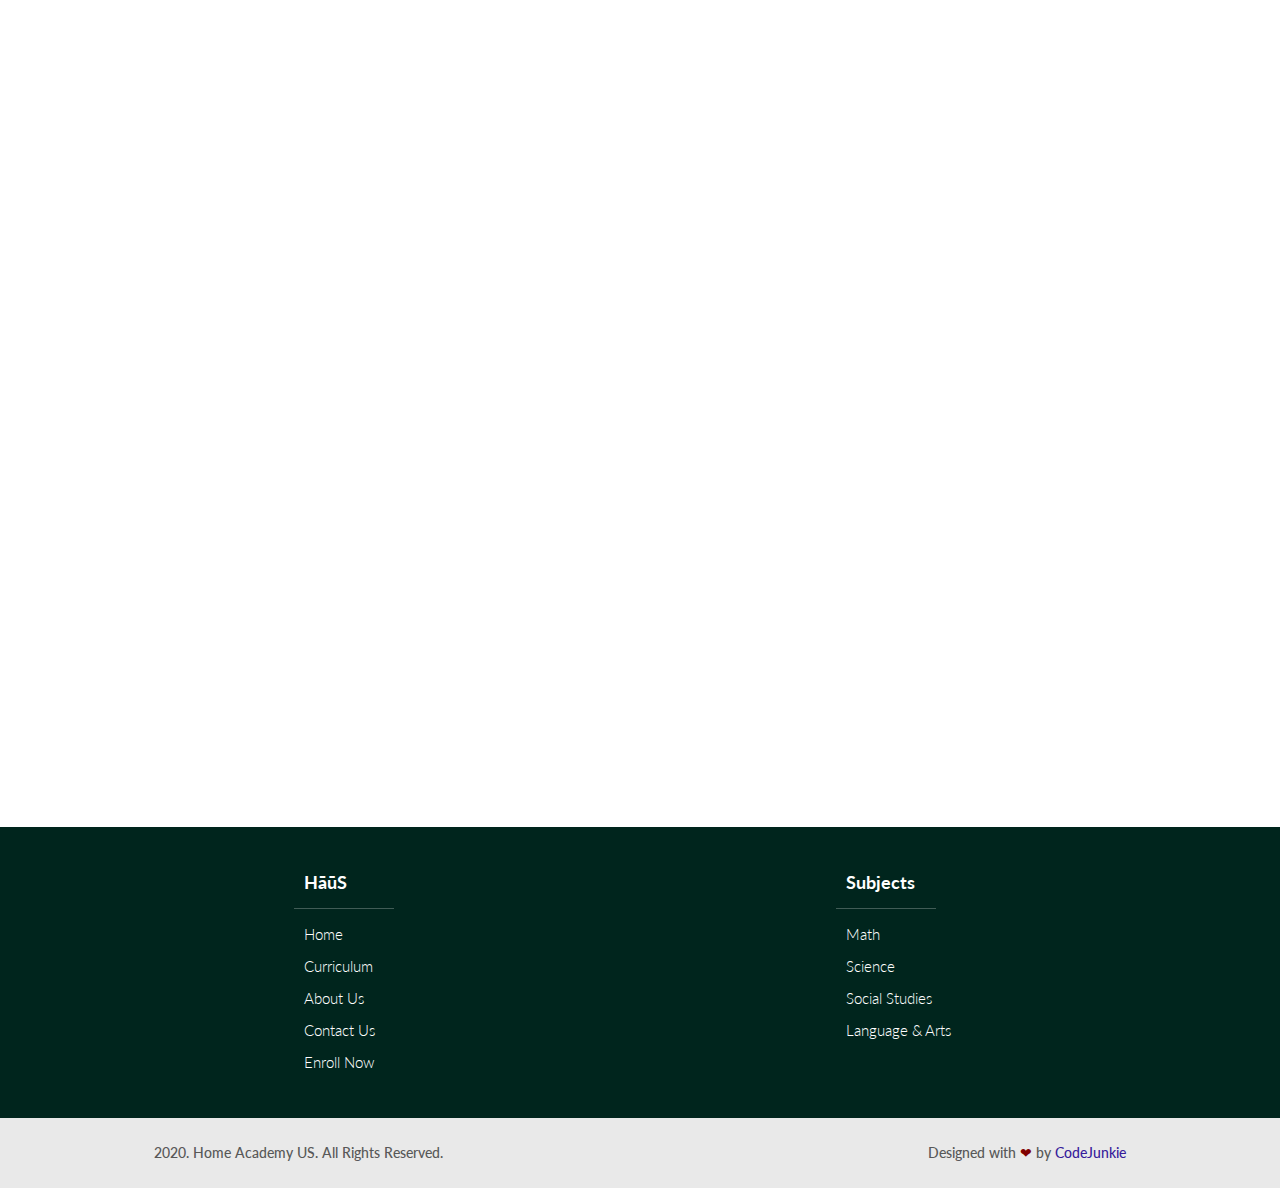
==== commit 4eba7aa5: "Update index.html" ====
--- a/index.html
+++ b/index.html
@@ -4,6 +4,7 @@
         <meta http-equiv="X-UA-Compatible" content="IE=edge">
         <title>HAUS</title>
         <meta name="viewport" content="width=device-width, initial-scale=1">
+        <link rel="icon" href="resources/css/images/favicon.PNG" type="image/png">
         <link href="https://fonts.googleapis.com/css2?family=Lato:wght@300;400;700;900&display=swap" rel="stylesheet">
         <link href="https://fonts.googleapis.com/css2?family=Changa:wght@300;400;500;600;700&display=swap" rel="stylesheet">  
         <link href="https://fonts.googleapis.com/css2?family=Raleway:ital,wght@0,100;0,200;0,300;0,400;0,500;0,600;0,700;1,300&display=swap" rel="stylesheet">
@@ -81,13 +82,15 @@
         </nav>
         <header id="home" onclick="clickNav(),gradeCollapse(),clickScrollNav()">
             <div id="main-content">
-                <h2 class="row">Welcome to</h2>
-                <h1 class="row">Home Academy US<img src="resources/css/images/united-states.svg" alt="us"></img></h1>
-                <h3 class="row">Math | Science | Social Studies | Language & Arts</h3>
-                <a href="enroll.html">
-                    Enroll Now<br>
-                    <span>for your free class</span>
-                </a>
+                <div>
+                    <h2 class="row">Welcome to</h2>
+                    <h1 class="row">Home Academy US<img src="resources/css/images/united-states.svg" alt="us"></img></h1>
+                    <h3 class="row">Math | Science | Social Studies | Language & Arts</h3>
+                    <a href="enroll.html">
+                        Enroll Now<br>
+                        <span>for your free class</span>
+                    </a>
+                </div>
             </div>
         </header>
         <div id="back-to-top-container">
@@ -111,12 +114,13 @@
         </div>
         <section id="showcase" onclick="clickNav(),clickScrollNav()">
             <div class="showcase-box row">
-                <h2 id="math-showcase">
-                    Math
-                    <div class="heading-decoration"></div>
-                </h2>
+                
+                <div class="showcase-heading">
+                    <h2 id="math-showcase">Math</h2>
+                    <img class="showcase-heading-image" src="resources/css/images/math-showcase.jpg" alt="">
+                </div>
                 <div id="math-showcase-content">
-                    <img src="resources/css/images/etbell.png" alt="">
+                    <img class="showcase-image" src="resources/css/images/etbell.png" alt="">
                     <h3>'Obvious' is the most dangerous word in Mathematics.<br>
                         <div class="showcase-space"></div>
                         -	E.T. Bell
@@ -136,16 +140,16 @@
                 </div> 
             </div>
             <div class="showcase-box row">
-                <h2 id="science-showcase">
-                    Science
-                    <div class="heading-decoration"></div>
-                </h2>
+                <div class="showcase-heading">
+                    <img class="showcase-heading-image" src="resources/css/images/science-showcase.jpg" alt="">
+                    <h2 id="science-showcase">Science</h2>
+                </div>
                 <div id="science-showcase-content">
                     <h3>"The important thing is to never stop questioning."<br>
                         <div class="showcase-space"></div>
                         -	Albert Einstein
                     </h3>
-                    <img src="resources/css/images/einstein.png" alt="">
+                    <img class="showcase-image" src="resources/css/images/einstein.png" alt="">
                 </div>
                 <p>Science can be intimidating, or it can be really fun; not just for the students, but also for the parents.<br>
                     Almost everything we do, every day, in our lives involves science. We would not really be leading the lives we lead, had it not been for science. <br>
@@ -161,12 +165,12 @@
                 </div> 
             </div>
             <div class="showcase-box row">
-                <h2 id="sst-showcase">
-                    Social Studies
-                    <div class="heading-decoration"></div>
-                </h2>
+                <div class="showcase-heading">
+                    <h2 id="sst-showcase">Social Studies</h2>
+                    <img class="showcase-heading-image" src="resources/css/images/sst-showcase.jpg" alt="">
+                </div>
                 <div id="sst-showcase-content">
-                    <img src="resources/css/images/mandela.jpg" alt="">
+                    <img class="showcase-image" src="resources/css/images/mandela.jpg" alt="">
                     <h3>Education is the most powerful weapon which you can use to change the world.<br>
                         <div class="showcase-space"></div>
                         -	Nelson Mandela
@@ -186,16 +190,16 @@
                 </div> 
             </div>
             <div class="showcase-box row">
-                <h2 id="landa-showcase">
-                    Language & Arts
-                    <div class="heading-decoration"></div>
-                </h2>
+                <div class="showcase-heading">
+                    <img class="showcase-heading-image" src="resources/css/images/landa-showcase.jpg" alt="">
+                    <h2 id="landa-showcase">Language & Arts</h2>
+                </div>
                 <div id="landa-showcase-content">
                     <h3>‘Words’ are our most inexhaustible source of Magic.<br>
                         <div class="showcase-space"></div>
                         -	J.K. Rowling
                     </h3>
-                    <img src="resources/css/images/rowling.jpg" alt="">
+                    <img class="showcase-image" src="resources/css/images/rowling.jpg" alt="">
                 </div>
                 <p>A student’s understanding of the English Language through speaking, reading and writing, builds strong communication skills. <br>
                     A child’s comprehension and capacity for use of written and oral language is developed by a comprehensive standards-based education that includes phonics, reading fluency, grammar, writing, comprehension and more.<br>
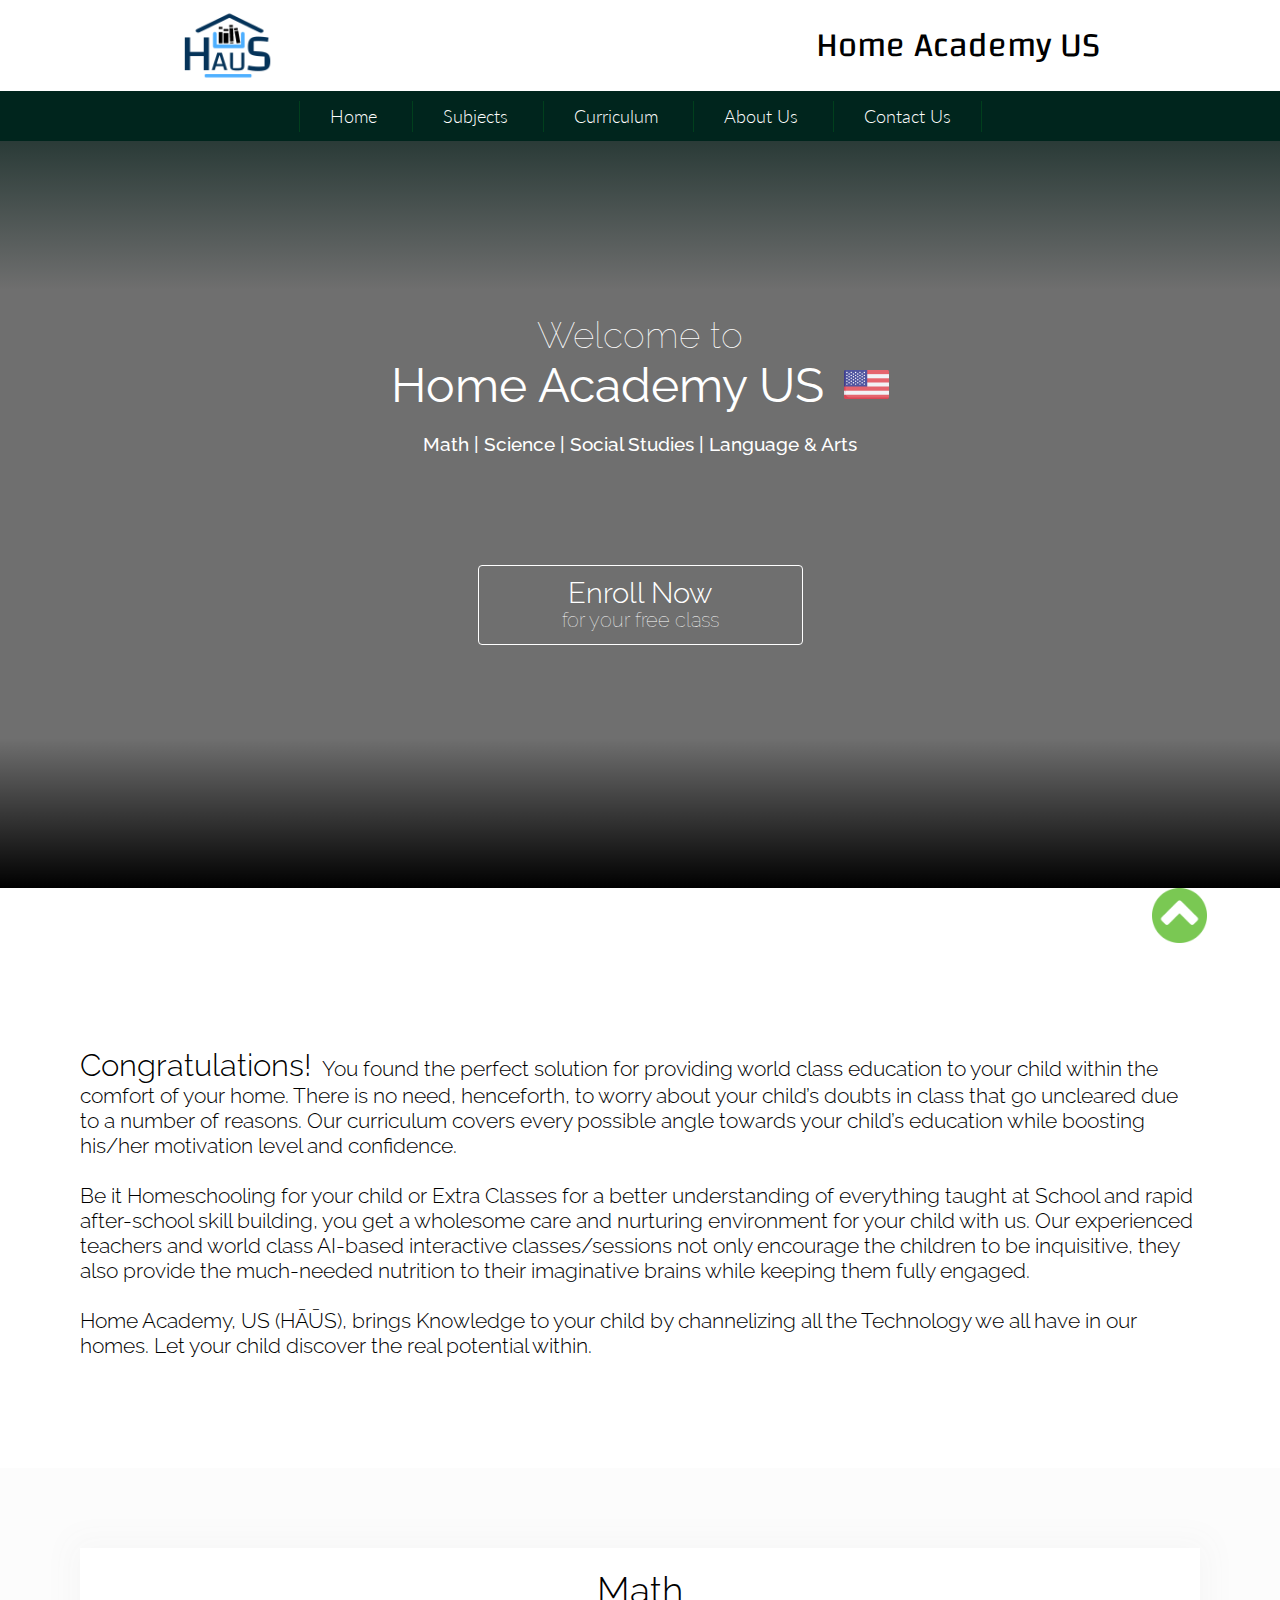
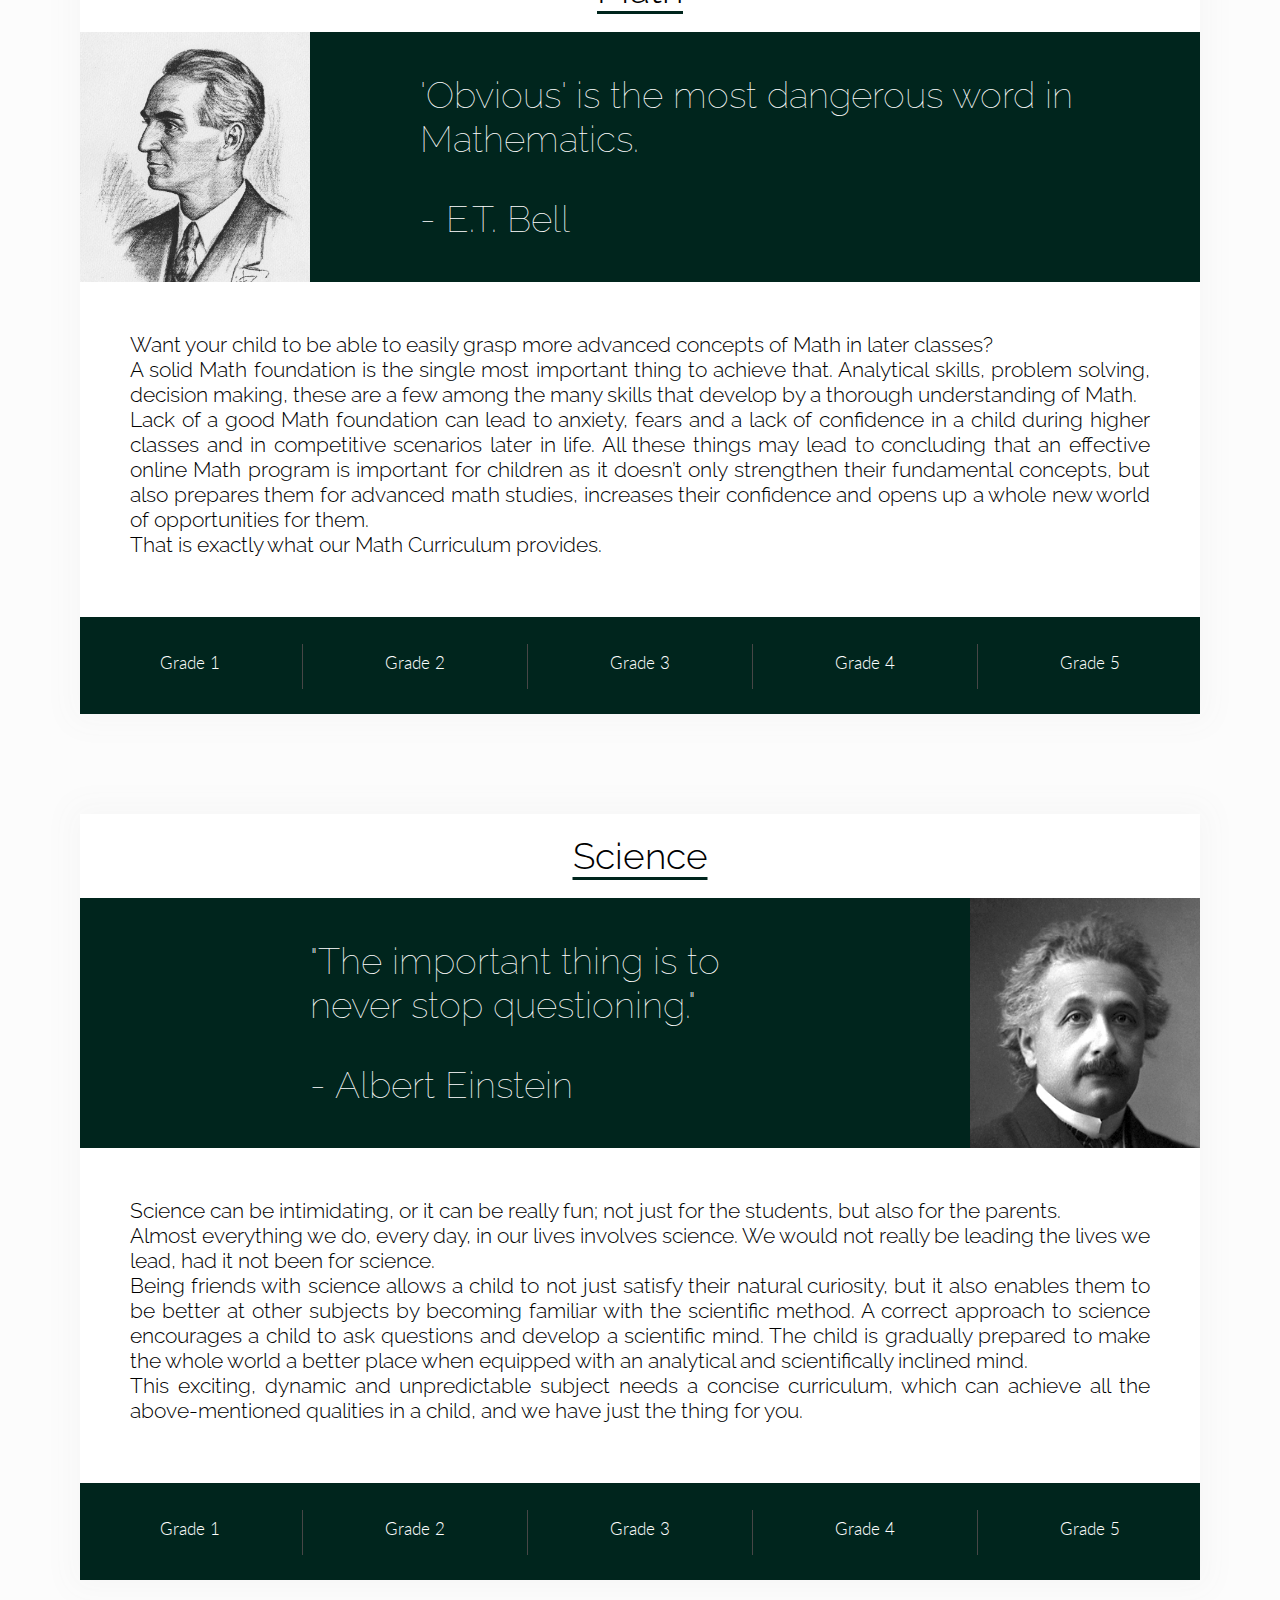
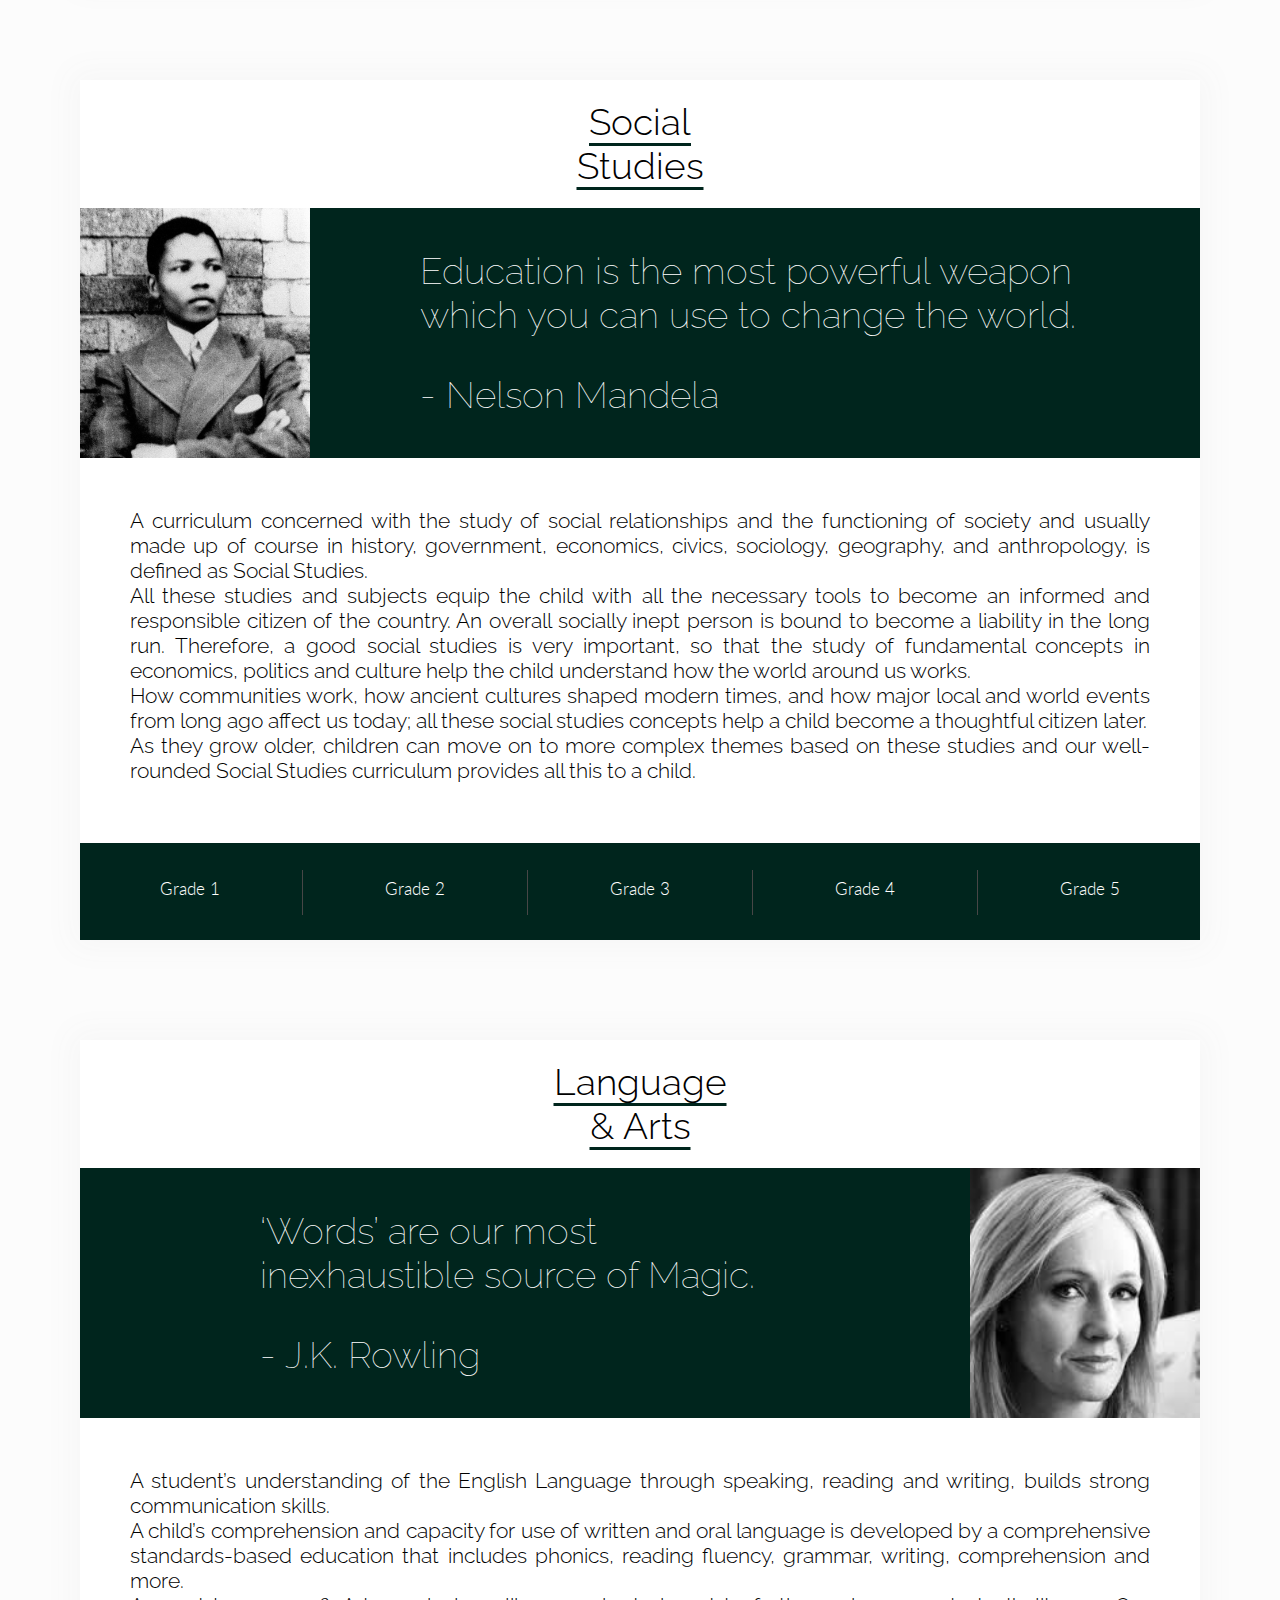
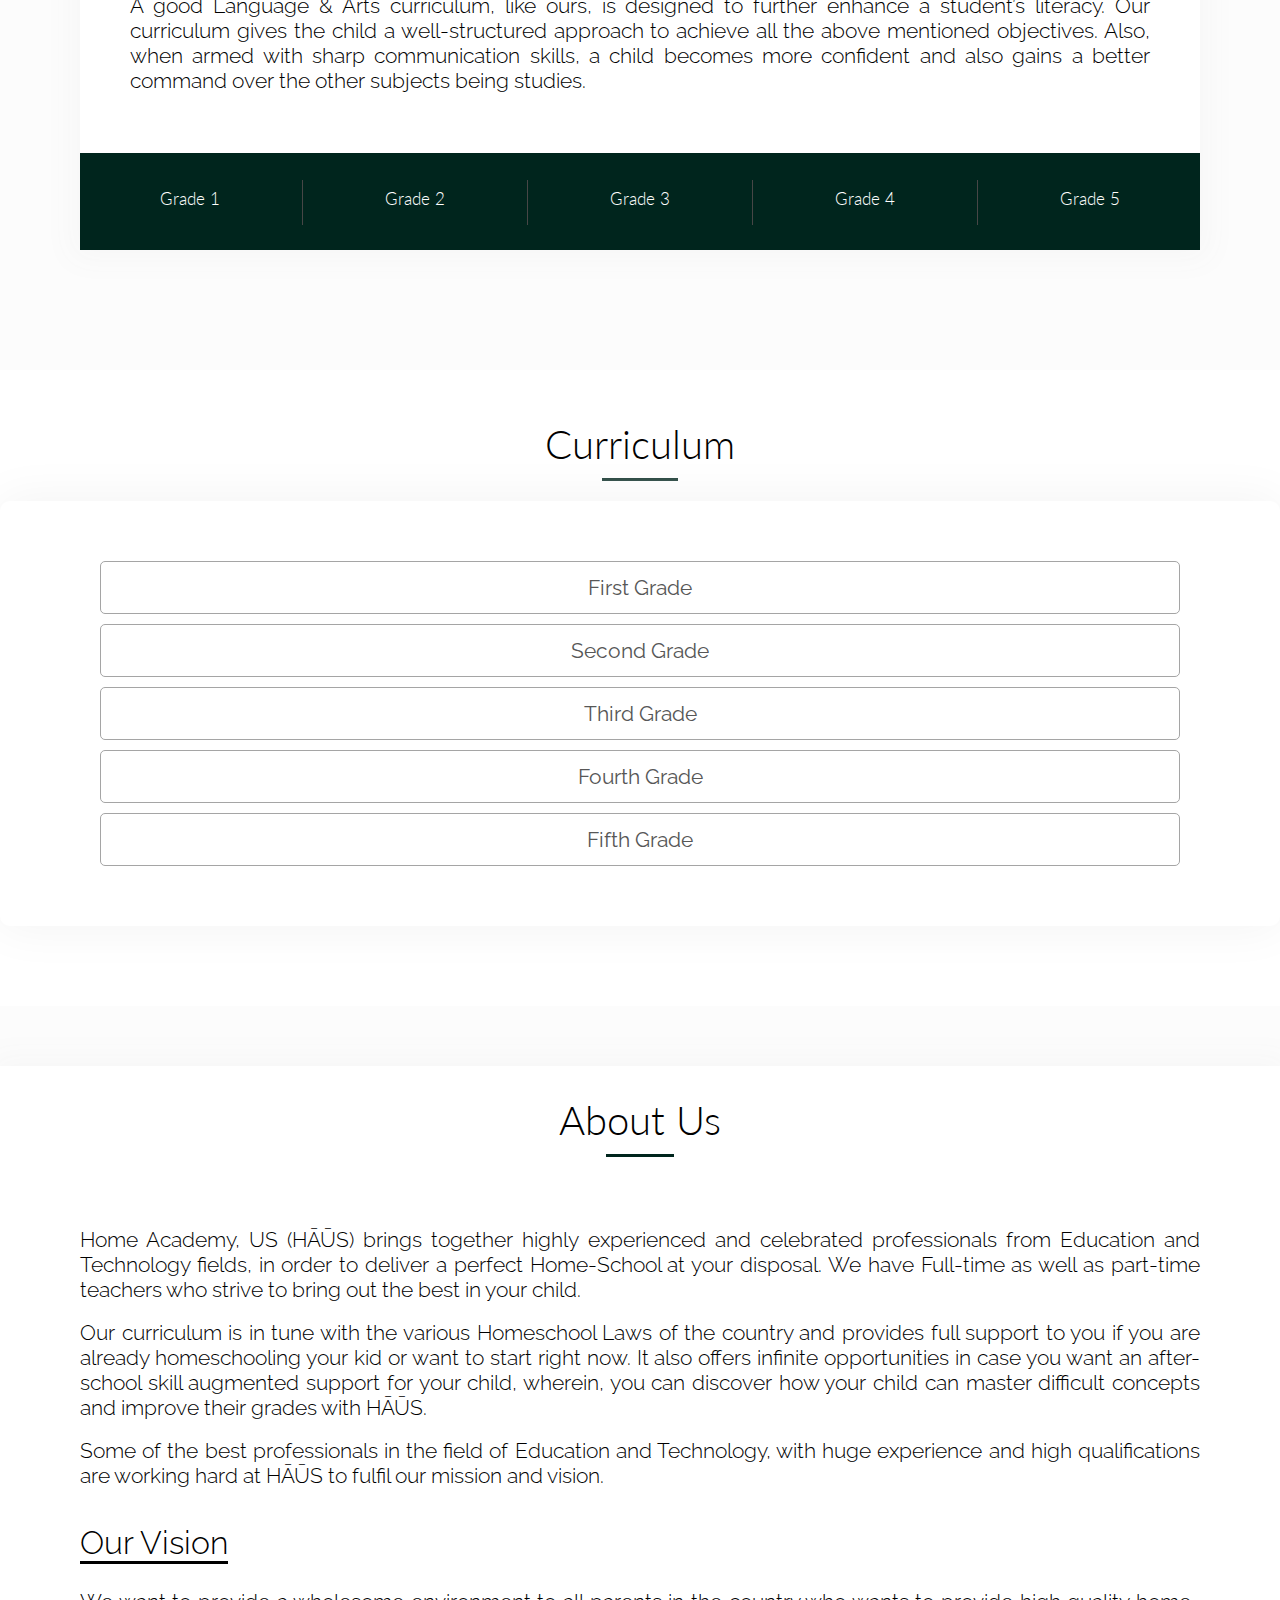
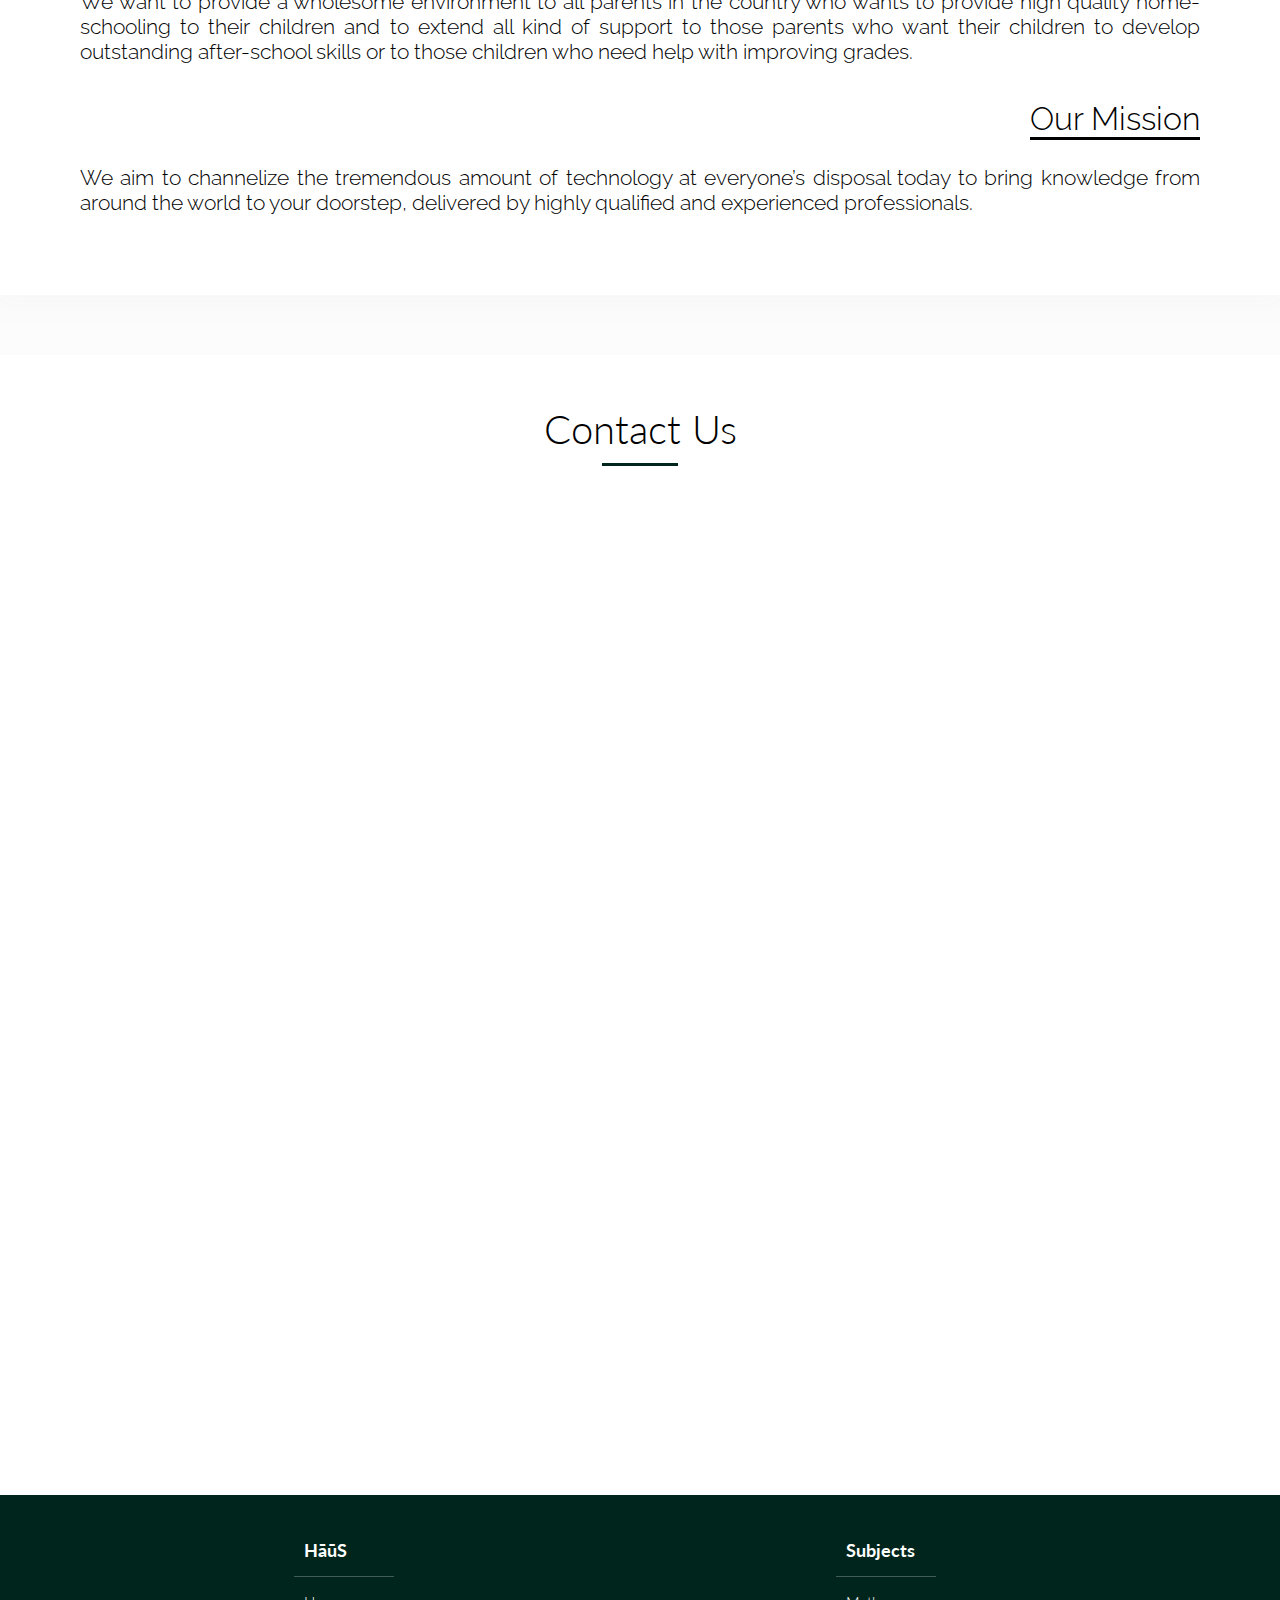
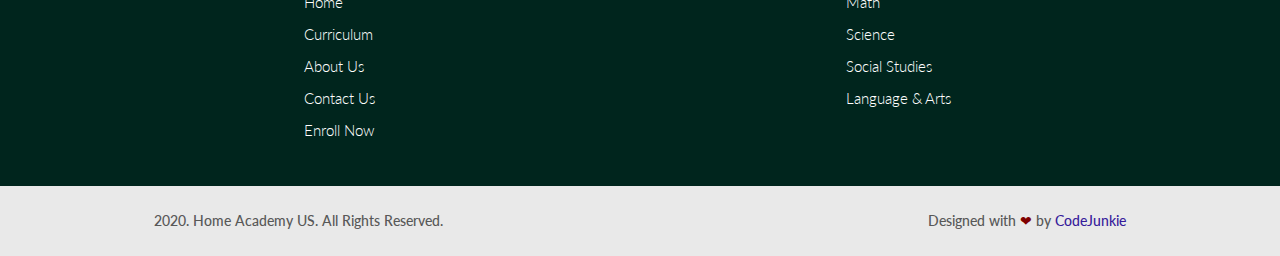
==== commit edd9ec31: "Update index.html" ====
--- a/index.html
+++ b/index.html
@@ -116,8 +116,8 @@
             <div class="showcase-box row">
                 
                 <div class="showcase-heading">
-                    <h2 id="math-showcase">Math</h2>
-                    <img class="showcase-heading-image" src="resources/css/images/math-showcase.jpg" alt="">
+                    <div class="showcase-heading-div"><h2 id="math-showcase">Math</h2></div>
+                    <div class="showcase-heading-imagediv" id="heading-img-math"></div>
                 </div>
                 <div id="math-showcase-content">
                     <img class="showcase-image" src="resources/css/images/etbell.png" alt="">
@@ -141,8 +141,8 @@
             </div>
             <div class="showcase-box row">
                 <div class="showcase-heading">
-                    <img class="showcase-heading-image" src="resources/css/images/science-showcase.jpg" alt="">
-                    <h2 id="science-showcase">Science</h2>
+                    <div class="showcase-heading-imagediv" id="heading-img-science"></div>
+                    <div class="showcase-heading-div"><h2 id="science-showcase">Science</h2></div>
                 </div>
                 <div id="science-showcase-content">
                     <h3>"The important thing is to never stop questioning."<br>
@@ -166,8 +166,8 @@
             </div>
             <div class="showcase-box row">
                 <div class="showcase-heading">
-                    <h2 id="sst-showcase">Social Studies</h2>
-                    <img class="showcase-heading-image" src="resources/css/images/sst-showcase.jpg" alt="">
+                    <div class="showcase-heading-div"><h2 id="sst-showcase">Social<br>Studies</h2></div>
+                    <div class="showcase-heading-imagediv" id="heading-img-sst"></div>
                 </div>
                 <div id="sst-showcase-content">
                     <img class="showcase-image" src="resources/css/images/mandela.jpg" alt="">
@@ -191,8 +191,8 @@
             </div>
             <div class="showcase-box row">
                 <div class="showcase-heading">
-                    <img class="showcase-heading-image" src="resources/css/images/landa-showcase.jpg" alt="">
-                    <h2 id="landa-showcase">Language & Arts</h2>
+                    <div class="showcase-heading-imagediv" id="heading-img-landa"></div>
+                    <div class="showcase-heading-div"><h2 id="landa-showcase">Language<br>& Arts</h2></div>
                 </div>
                 <div id="landa-showcase-content">
                     <h3>‘Words’ are our most inexhaustible source of Magic.<br>
--- a/resources/css/style.css
+++ b/resources/css/style.css
@@ -169,18 +169,44 @@
 #landa{
     display: none;
 } */
+@keyframes backgroundChange {
+    0% {
+        background-image:url(images/background1.jpg);
+    }
+    25% {
+        background-image:url(images/background2.jpg);
+    }
+    50% {
+        background-image:url(images/background3.jpg);
+    }
+    75% {
+        background-image:url(images/background4.jpg);
+    }
+    100% {
+        background-image:url(images/background1.jpg);
+    }
+}
+
 #main-content{
     height: 100%;
-    padding-bottom: 200px;
-    font-family: 'Raleway',sans-serif;
-    background-image:linear-gradient(#000000,#20945e91,#000000), url(images/background.jpg);
+    /* padding-bottom: 200px; */
+    font-family: 'Raleway',sans-serif;
     background-size: cover;
+    /* background-image: linear-gradient(#000000,#11503357,#000000); */
+    background-repeat: no-repeat;
     background-attachment: fixed;
+    animation-name: backgroundChange;
+    animation-duration: 20s;
+    animation-iteration-count: infinite;
     z-index: 10;
+}
+#main-content div{
+    background-image: linear-gradient(#001410d5,#00000090,#00000090,#00000090,#00000090,#000000);
+    height: 100%;
 }
 #main-content h1{
     position: relative;
-    top: 35%;
+    top: 23%;
     font-weight: 400;
     font-size:300%;
     margin-bottom: 20px;
@@ -195,7 +221,7 @@
 #main-content h2{
     text-align: center;
     position: relative;
-    top: 35%;
+    top: 23%;
     font-weight: 100;
     font-size:230%;
 }
@@ -203,14 +229,14 @@
 #main-content h4{
     text-align: center;
     position: relative;
-    top: 35%;
+    top: 23%;
     font-weight: 500;
     font-size: 120%;
 }
 #main-content a{
     text-align: center;
     position: relative;
-    top: 35%;
+    top: 23%;
     /* margin-left: auto;
     margin-right: auto; */
     text-decoration: none;
@@ -281,7 +307,16 @@
     padding: 50px 50px 60px 50px;
     background-color: white;
 }
-#showcase img{
+.showcase-heading{
+    display: flex;
+    justify-content: center;
+    align-items: center;
+}
+.showcase-heading-image{
+    max-height: 250px;
+    width: 100%;
+}
+.showcase-image{
     min-width: 230px;
     width: 230px;
     height: 250px;
@@ -330,6 +365,12 @@
     font-size: 180%;
     padding-bottom: 20px;
     padding-top: 20px;
+    margin: auto;
+    min-width: 230px;
+    width: 230px;
+    text-decoration: underline;
+    text-decoration-color: #00251d;
+    text-underline-position: under;
 }    
 #showcase .heading-decoration{
     margin-top: 4px;
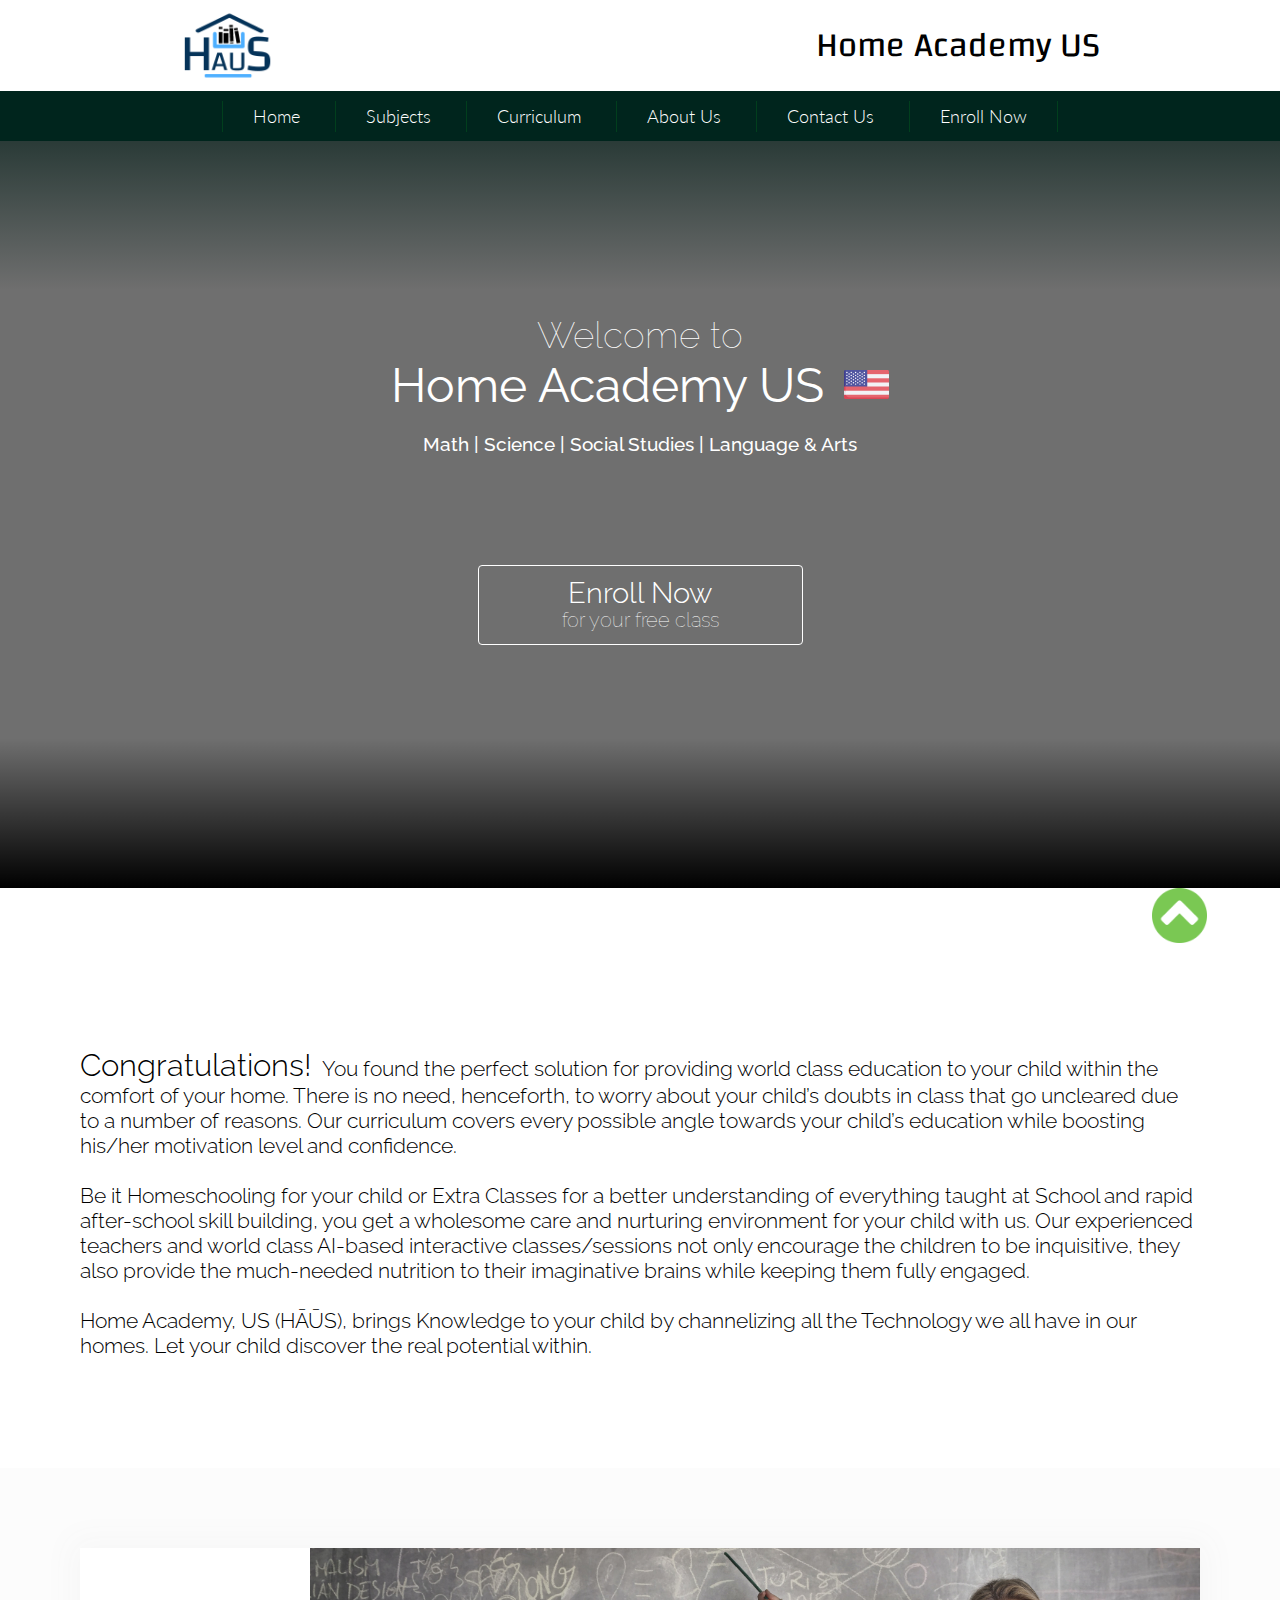
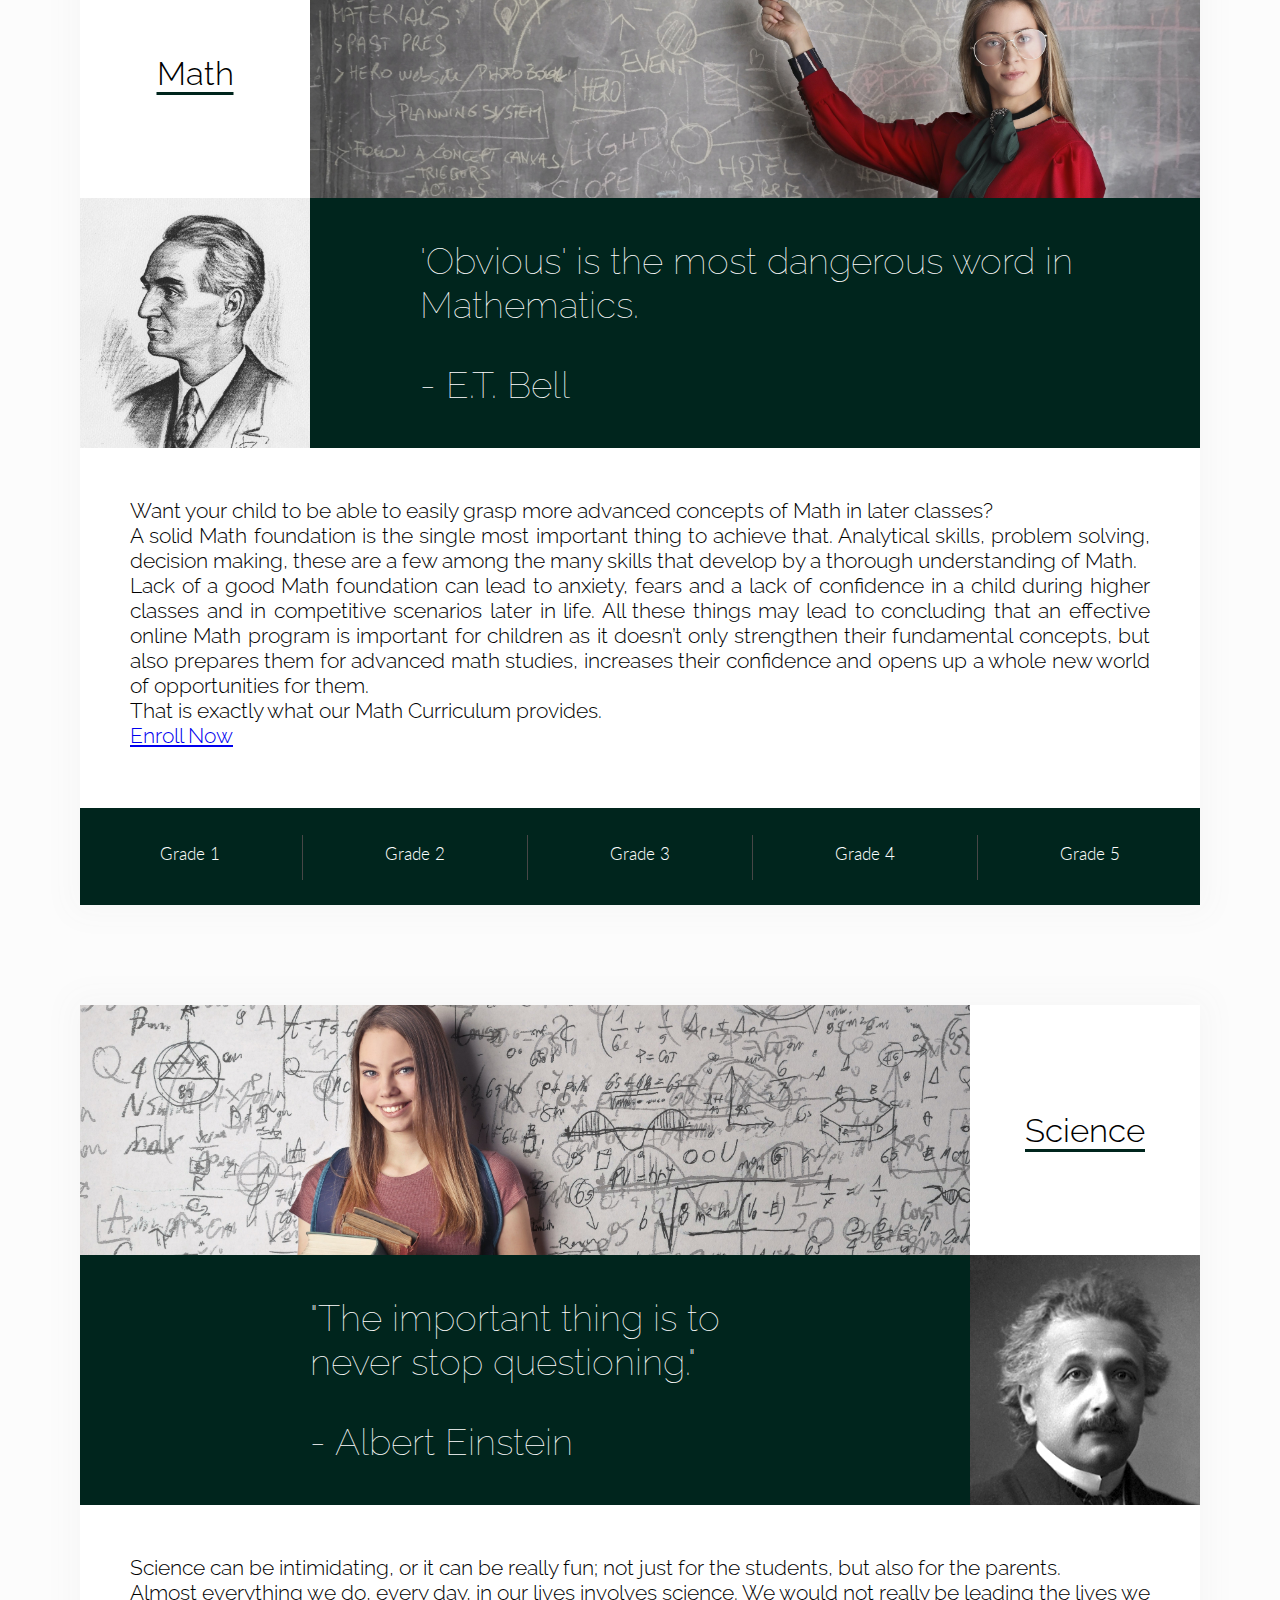
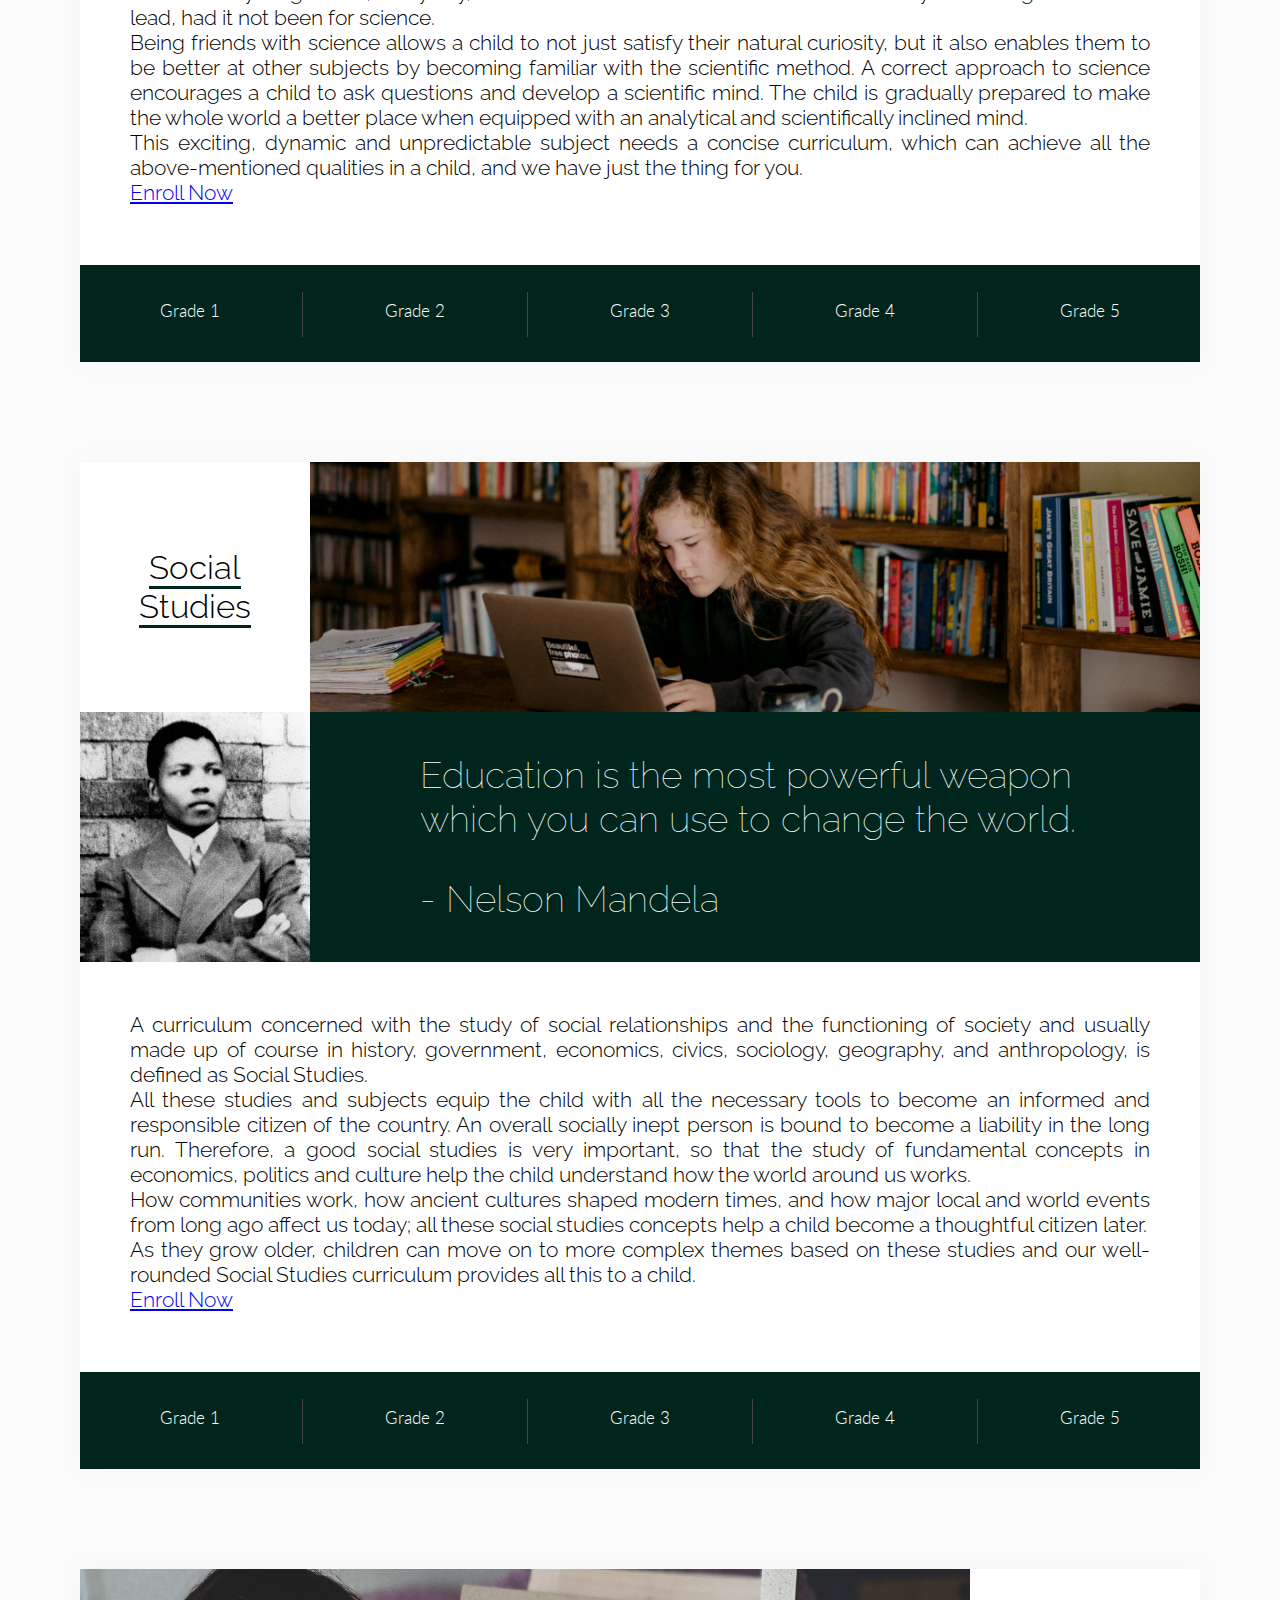
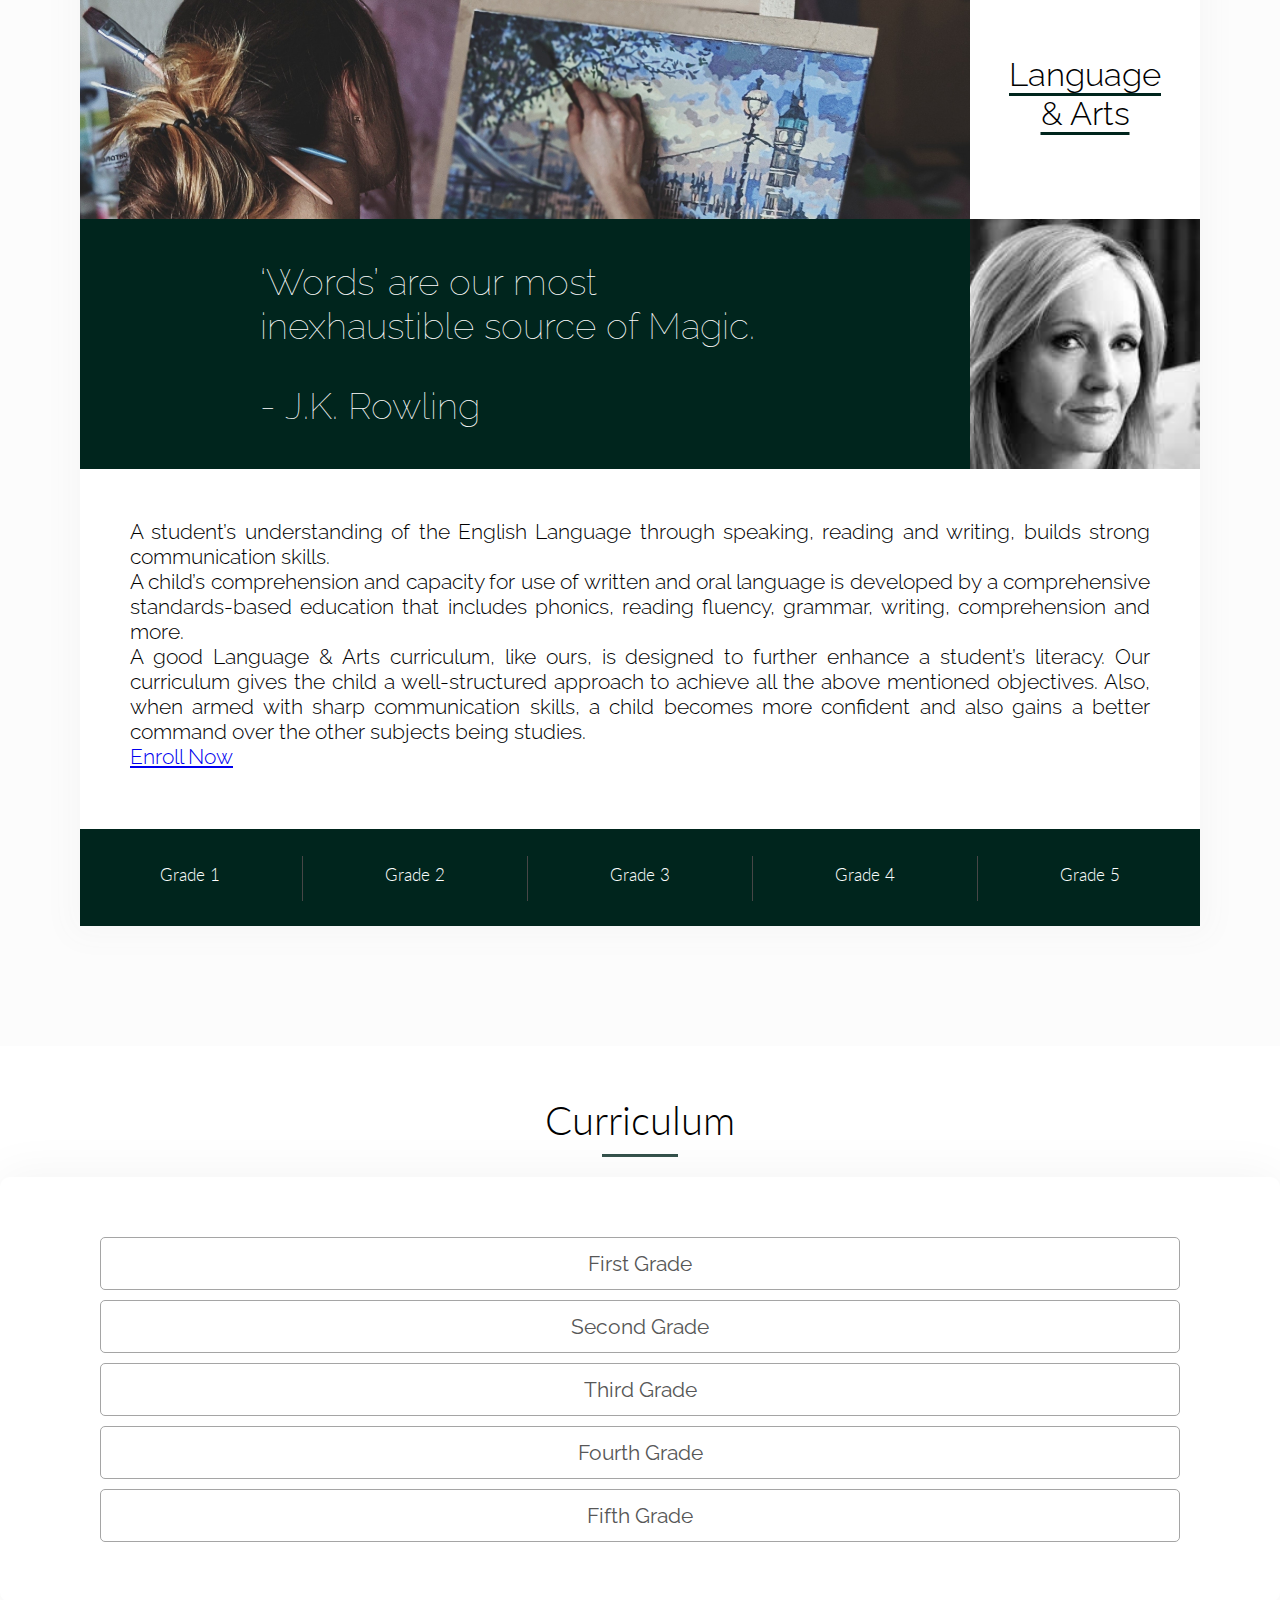
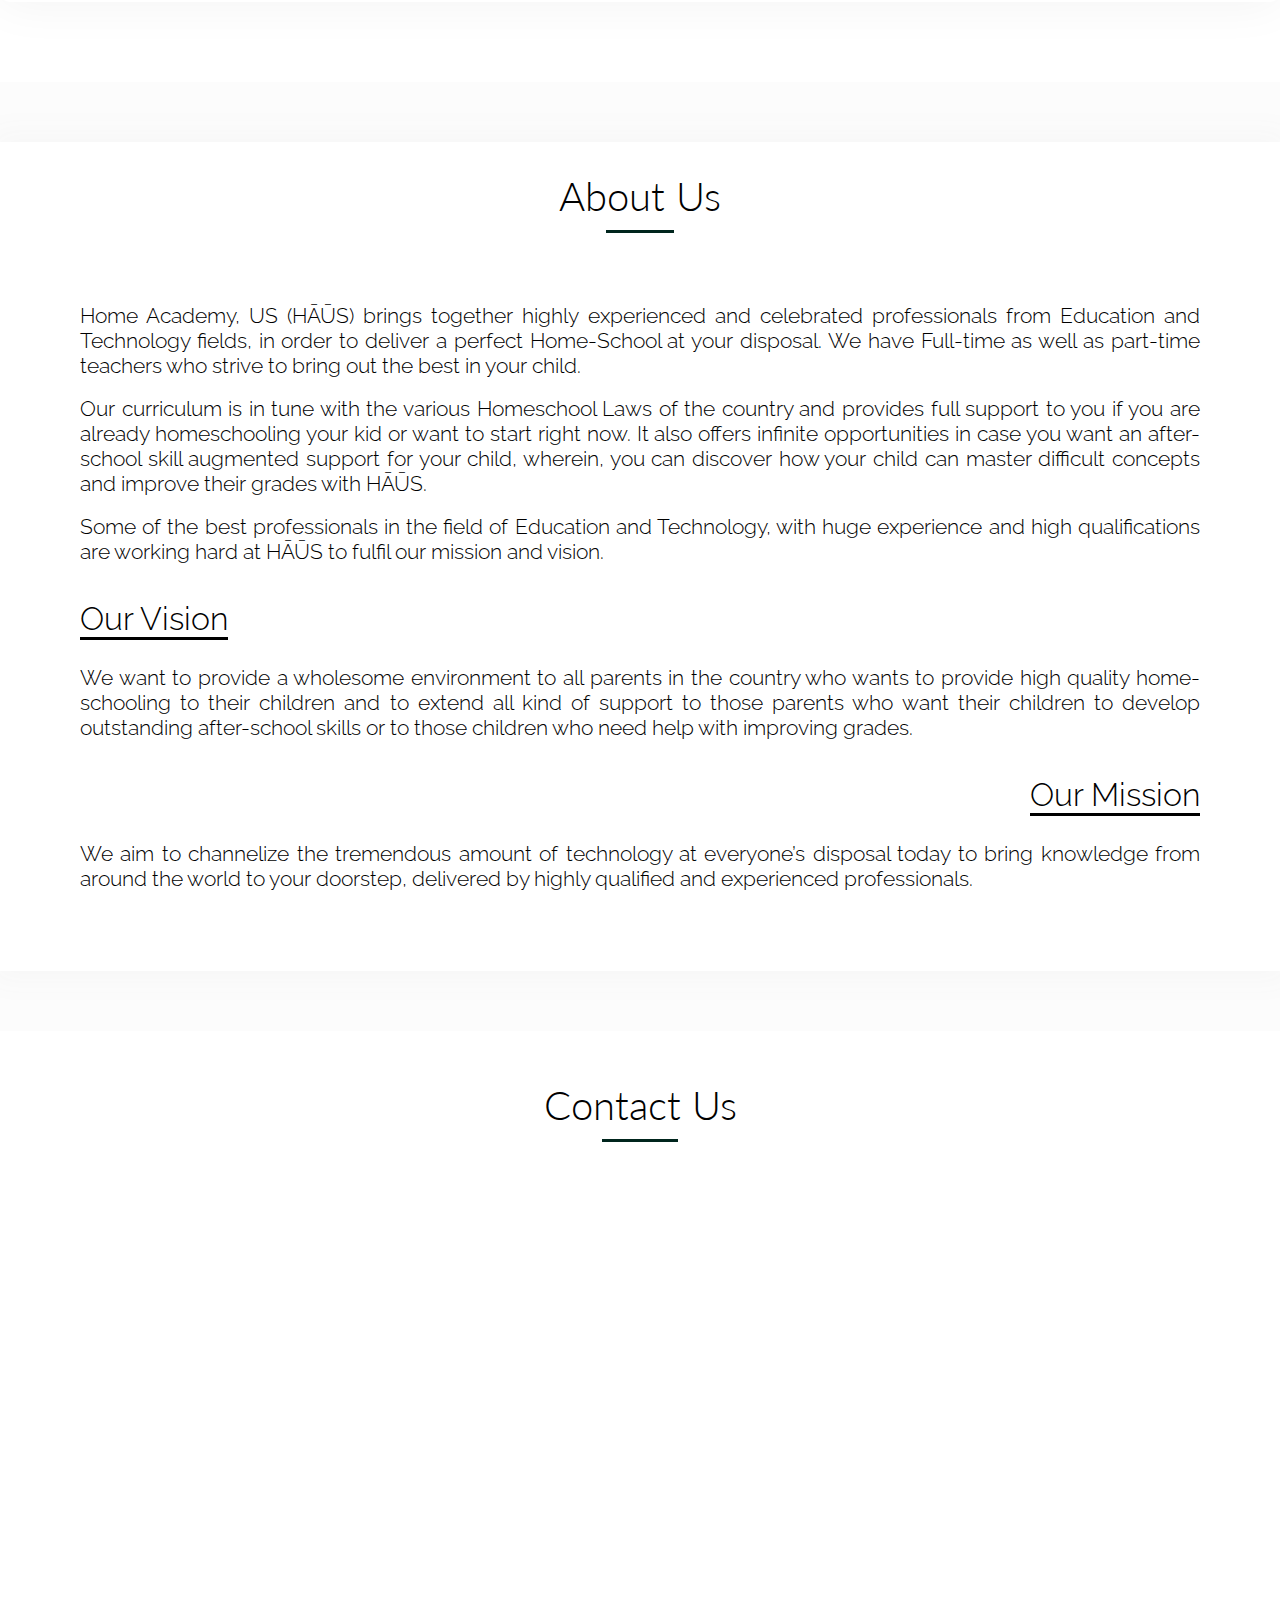
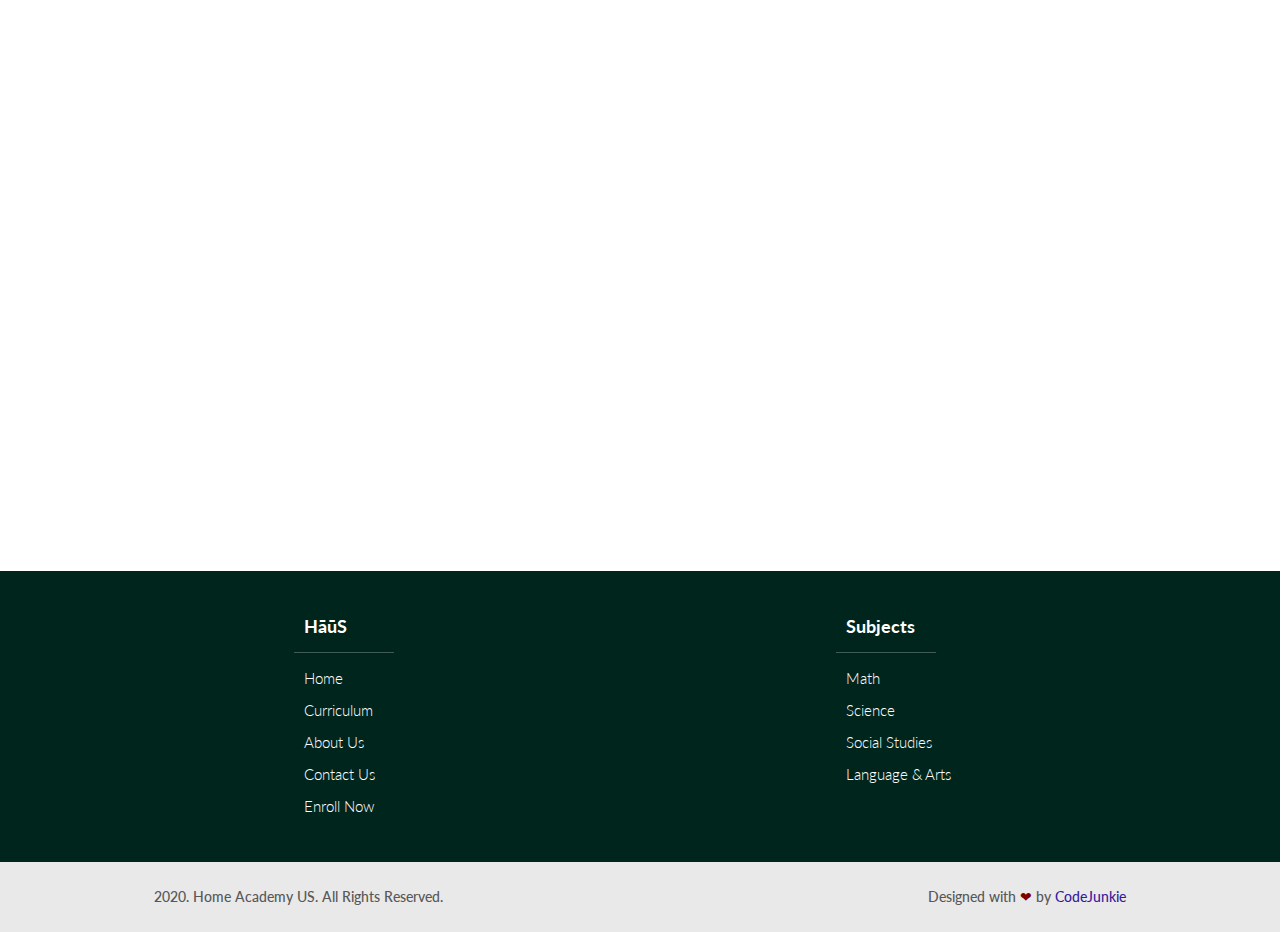
==== commit ff8936b0: "Update index.html" ====
--- a/index.html
+++ b/index.html
@@ -77,7 +77,8 @@
                     </ul>
                 </li>
                 <li><a href="#about" onclick="scrollNav(),gradeCollapse(),clickScrollNav()">About Us</a></li>
-                <li><a class="last-child" href="#contact" onclick="scrollNav(),gradeCollapse(),clickScrollNav()">Contact Us</a></li>
+                <li><a href="#contact" onclick="scrollNav(),gradeCollapse(),clickScrollNav()">Contact Us</a></li>
+                <li><a class="last-child" href="enroll.html" onclick="scrollNav(),gradeCollapse(),clickScrollNav()">Enroll Now</a></li>
             </ul>
         </nav>
         <header id="home" onclick="clickNav(),gradeCollapse(),clickScrollNav()">
@@ -129,7 +130,8 @@
                 <p>Want your child to be able to easily grasp more advanced concepts of Math in later classes? <br>
                     A solid Math foundation is the single most important thing to achieve that. Analytical skills, problem solving, decision making, these are a few among the many skills that develop by a thorough understanding of Math.<br>
                     Lack of a good Math foundation can lead to anxiety, fears and a lack of confidence in a child during higher classes and in competitive scenarios later in life. All these things may lead to concluding that an effective online Math program is important for children as it doesn’t only strengthen their fundamental concepts, but also prepares them for advanced math studies, increases their confidence and opens up a whole new world of opportunities for them.<br>
-                    That is exactly what our Math Curriculum provides.               
+                    That is exactly what our Math Curriculum provides.<br>
+                    <a href="enroll.html" class="showcase-enroll">Enroll Now</a>               
                 </p>
                 <div class="showcase-links">
                     <a href="#math1" onclick="firsthGradeNav()">Grade 1</a><div class="showcase-links-div"></div>
@@ -154,7 +156,8 @@
                 <p>Science can be intimidating, or it can be really fun; not just for the students, but also for the parents.<br>
                     Almost everything we do, every day, in our lives involves science. We would not really be leading the lives we lead, had it not been for science. <br>
                     Being friends with science allows a child to not just satisfy their natural curiosity, but it also enables them to be better at other subjects by becoming familiar with the scientific method. A correct approach to science encourages a child to ask questions and develop a scientific mind. The child is gradually prepared to make the whole world a better place when equipped with an analytical and scientifically inclined mind.<br>
-                    This exciting, dynamic and unpredictable subject needs a concise curriculum, which can achieve all the above-mentioned qualities in a child, and we have just the thing for you.
+                    This exciting, dynamic and unpredictable subject needs a concise curriculum, which can achieve all the above-mentioned qualities in a child, and we have just the thing for you.<br>
+                    <a href="enroll.html" class="showcase-enroll">Enroll Now</a> 
                 </p>
                 <div class="showcase-links">
                     <a href="#science1" onclick="firsthGradeNav()">Grade 1</a><div class="showcase-links-div"></div>
@@ -179,7 +182,8 @@
                 <p>A curriculum concerned with the study of social relationships and the functioning of society and usually made up of course in history, government, economics, civics, sociology, geography, and anthropology, is defined as Social Studies.<br>
                     All these studies and subjects equip the child with all the necessary tools to become an informed and responsible citizen of the country. An overall socially inept person is bound to become a liability in the long run. Therefore, a good social studies is very important, so that the study of fundamental concepts in economics, politics and culture help the child understand how the world around us works. <br>
                     How communities work, how ancient cultures shaped modern times, and how major local and world events from long ago affect us today; all these social studies concepts help a child become a thoughtful citizen later.<br>
-                    As they grow older, children can move on to more complex themes based on these studies and our well-rounded Social Studies curriculum provides all this to a child. 
+                    As they grow older, children can move on to more complex themes based on these studies and our well-rounded Social Studies curriculum provides all this to a child.<br>
+                    <a href="enroll.html" class="showcase-enroll">Enroll Now</a> 
                 </p>
                 <div class="showcase-links">
                     <a href="#sst1" onclick="firsthGradeNav()">Grade 1</a><div class="showcase-links-div"></div>
@@ -203,7 +207,8 @@
                 </div>
                 <p>A student’s understanding of the English Language through speaking, reading and writing, builds strong communication skills. <br>
                     A child’s comprehension and capacity for use of written and oral language is developed by a comprehensive standards-based education that includes phonics, reading fluency, grammar, writing, comprehension and more.<br>
-                    A good Language & Arts curriculum, like ours, is designed to further enhance a student’s literacy. Our curriculum gives the child a well-structured approach to achieve all the above mentioned objectives. Also, when armed with sharp communication skills, a child becomes more confident and also gains a better command over the other subjects being studies.
+                    A good Language & Arts curriculum, like ours, is designed to further enhance a student’s literacy. Our curriculum gives the child a well-structured approach to achieve all the above mentioned objectives. Also, when armed with sharp communication skills, a child becomes more confident and also gains a better command over the other subjects being studies.<br>
+                    <a href="enroll.html" class="showcase-enroll">Enroll Now</a> 
                 </p>
                 <div class="showcase-links">
                     <a href="#landa1" onclick="firsthGradeNav()">Grade 1</a><div class="showcase-links-div"></div>
--- a/resources/css/style.css
+++ b/resources/css/style.css
@@ -312,9 +312,34 @@
     justify-content: center;
     align-items: center;
 }
-.showcase-heading-image{
+.showcase-heading-imagediv{
     max-height: 250px;
     width: 100%;
+}
+#heading-img-math{
+    background-image: url(images/math-showcase.jpg);
+    background-size: cover;
+    height: 250px;
+    background-position: right;
+}
+#heading-img-science{
+    background-image: url(images/science-showcase.jpg);
+    background-size: cover;
+    height: 250px;
+    background-position: left;
+}
+#heading-img-sst{
+    background-image: url(images/sst-showcase.jpg);
+    background-size: cover;
+    height: 250px;
+    background-position: center;
+}
+#heading-img-landa{
+    background-image: url(images/landa-showcase.jpg);
+    background-size: cover;
+    background-repeat: no-repeat;
+    height: 250px;
+    background-position: right;
 }
 .showcase-image{
     min-width: 230px;
@@ -356,6 +381,9 @@
 #science-showcase-content h3{
     margin-left: 230px;
 }
+.showcase-heading-div{
+    width: 230px;
+}
 #math-showcase,
 #sst-showcase,
 #science-showcase,
@@ -363,10 +391,9 @@
     text-align: center;
     font-weight: 300;
     font-size: 180%;
-    padding-bottom: 20px;
-    padding-top: 20px;
+    /* padding: 20px 0; */
     margin: auto;
-    min-width: 230px;
+    max-width: 230px;
     width: 230px;
     text-decoration: underline;
     text-decoration-color: #00251d;
--- a/resources/css/queries.css
+++ b/resources/css/queries.css
@@ -4,6 +4,14 @@
     #sst-showcase-content h3{
     margin: auto 130px auto 150px;
     }
+    #math-showcase,
+    #sst-showcase,
+    #science-showcase,
+    #landa-showcase{
+        text-align: center;
+        font-weight: 300;
+        font-size: 160%;
+    } 
 }
 @media only screen and (max-width: 1350px){
     #math-showcase-content h3,
@@ -121,7 +129,19 @@
         font-size: 160%;
         padding-bottom: 20px;
         padding-top: 20px;
-    }    
+        max-width: 200px;
+        width: 200px;
+    }  
+    .showcase-heading-imagediv{
+        max-height: 230px;
+    }  
+    #heading-img-math,
+    #heading-img-science,
+    #heading-img-sst,
+    #heading-img-landa{
+        height: 230px;
+    }
+
 }
 @media only screen and (max-width: 1096px){
     #math-showcase-content h3,
@@ -257,6 +277,12 @@
     #science-showcase-content h3{
         margin-left: 120px;
     }
+    #heading-img-math,
+    #heading-img-science,
+    #heading-img-sst,
+    #heading-img-landa{
+        height: 200px;
+    }
 }
 @media only screen and (max-width: 850px){
     #intro{
@@ -284,9 +310,14 @@
     #landa-showcase{
         text-align: center;
         font-weight: 300;
-        font-size: 140%;
+        font-size: 120%;
         padding-bottom: 20px;
         padding-top: 20px;
+        max-width: 150px;
+        width: 150px;
+    }
+    .showcase-heading-div{
+        width: 150px;
     }
     #showcase h3{
         font-size: 120%;
@@ -298,6 +329,12 @@
         object-fit: cover;
         object-position: 0 0;
     }
+    #heading-img-math,
+    #heading-img-science,
+    #heading-img-sst,
+    #heading-img-landa{
+        height: 190px;
+    }
     .showcase-links{
         margin-bottom: 50px;
     }
@@ -401,6 +438,12 @@
     #science-showcase-content h3{
         margin-left: 60px;
     }
+    #heading-img-math,
+    #heading-img-science,
+    #heading-img-sst,
+    #heading-img-landa{
+        height: 150px;
+    }
     .copyright-content{
         display: block;
     }
@@ -438,6 +481,12 @@
     }
     #logo h2{
         margin-right: 8vh;
+    }
+    #heading-img-math,
+    #heading-img-science,
+    #heading-img-sst,
+    #heading-img-landa{
+        height: 140px;
     }
     iframe{
         width: 55vh;
@@ -625,6 +674,13 @@
     #showcase h3{
         font-size: 100%;
     }
+     #heading-img-math,
+    #heading-img-science,
+    #heading-img-sst,
+    #heading-img-landa{
+        height: 120px;
+    }
+
 }
 @media only screen and (max-width: 454px){
     iframe{
@@ -708,6 +764,12 @@
         margin-left: 2vh;
         top: 28px;
     }
+    #heading-img-math,
+    #heading-img-science,
+    #heading-img-sst,
+    #heading-img-landa{
+        height: 100px;
+    }
 }
 @media only screen and (max-width: 411px){
     iframe{
@@ -722,6 +784,12 @@
         margin-right: 6vh;
         margin-left: 2vh;
         top: 28px;
+    }
+    #heading-img-math,
+    #heading-img-science,
+    #heading-img-sst,
+    #heading-img-landa{
+        height: 90px;
     }
 }
 @media only screen and (max-width: 391px){
@@ -1257,5 +1325,30 @@
     #main-content a{
         width: 200px;
     }
-}
-
+    #heading-img-math,
+    #heading-img-science,
+    #heading-img-sst,
+    #heading-img-landa{
+        height: 87px;
+    }
+    #heading-img-landa{
+        background-position-x: -150px;
+    }
+    #heading-img-math{
+        background-position-x: 160px;
+    }
+}
+@media only screen and (max-height: 415px){
+    #main-content a{
+        top: 0;
+    }
+    #main-content h1{
+        top:30px;
+    }
+    #main-content h2{
+        top: 30px;
+    }
+    #main-content h3{
+        top: 30px;
+    }
+}
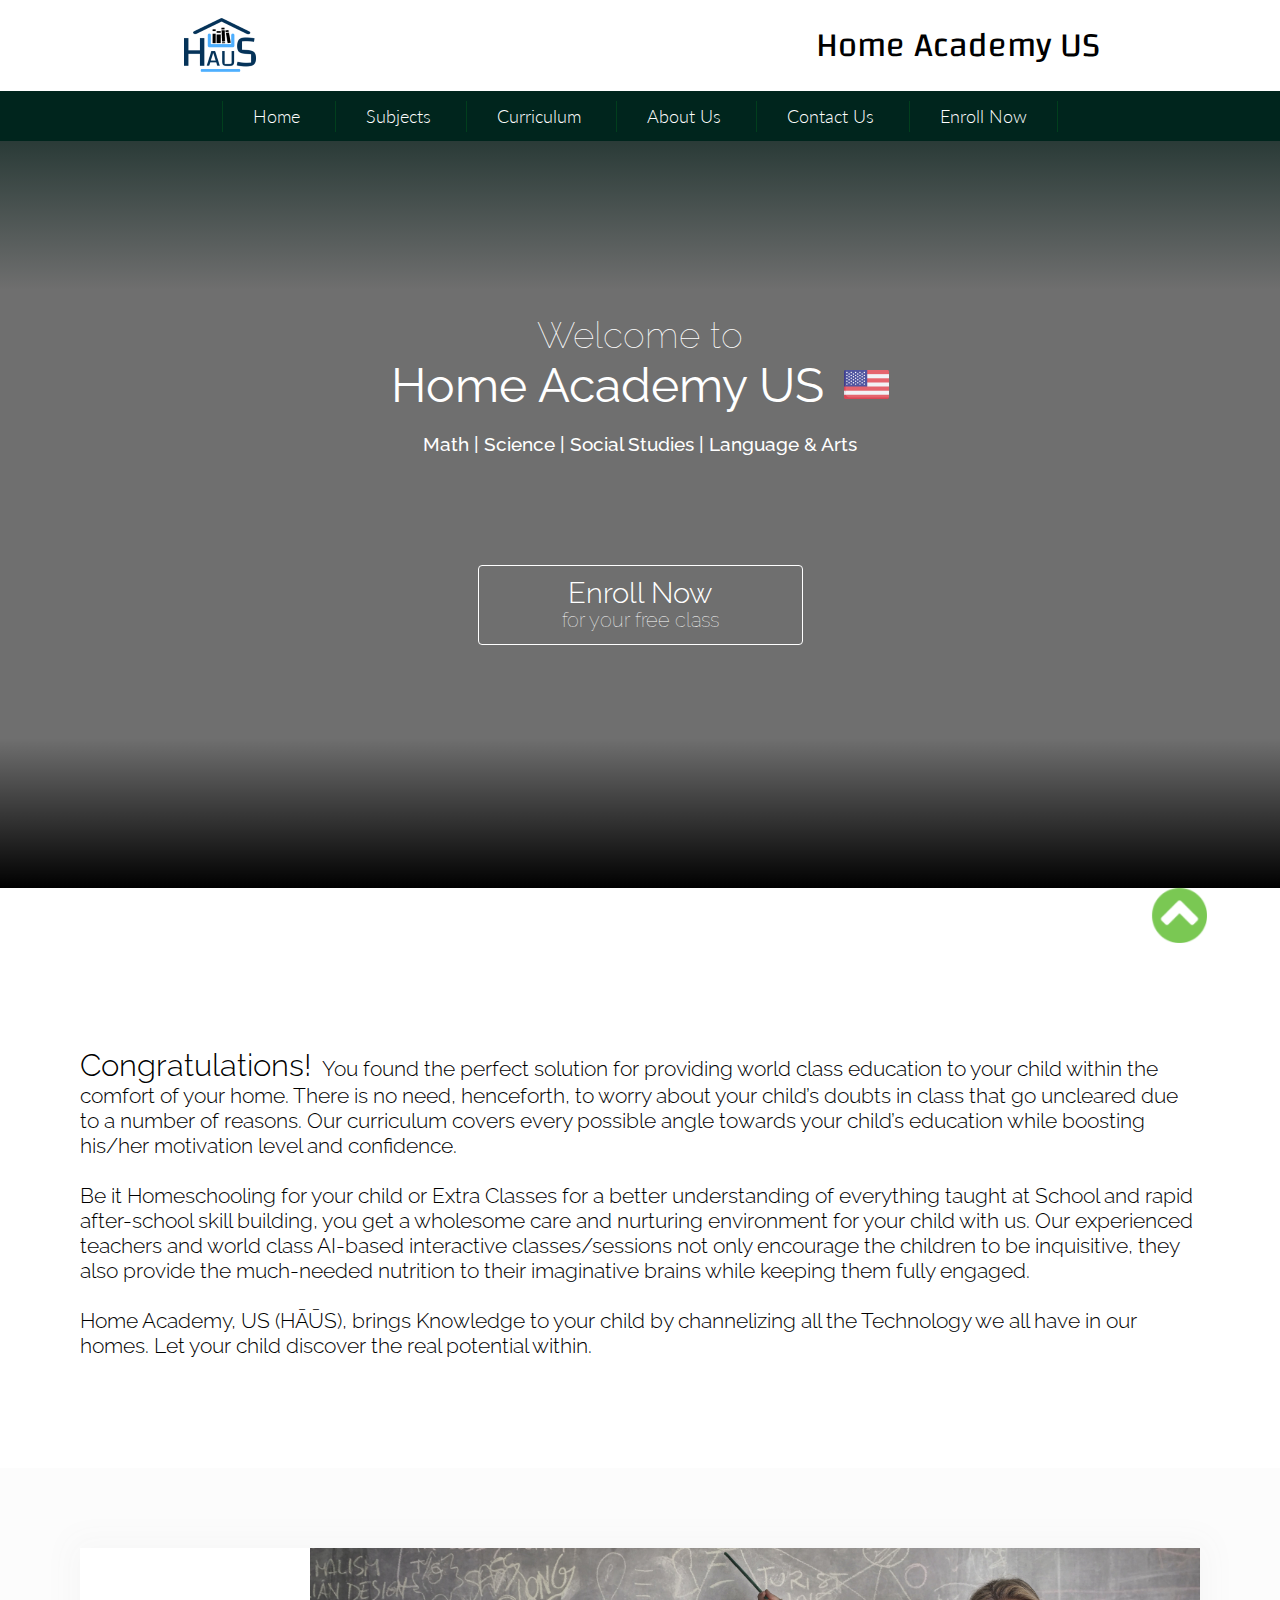
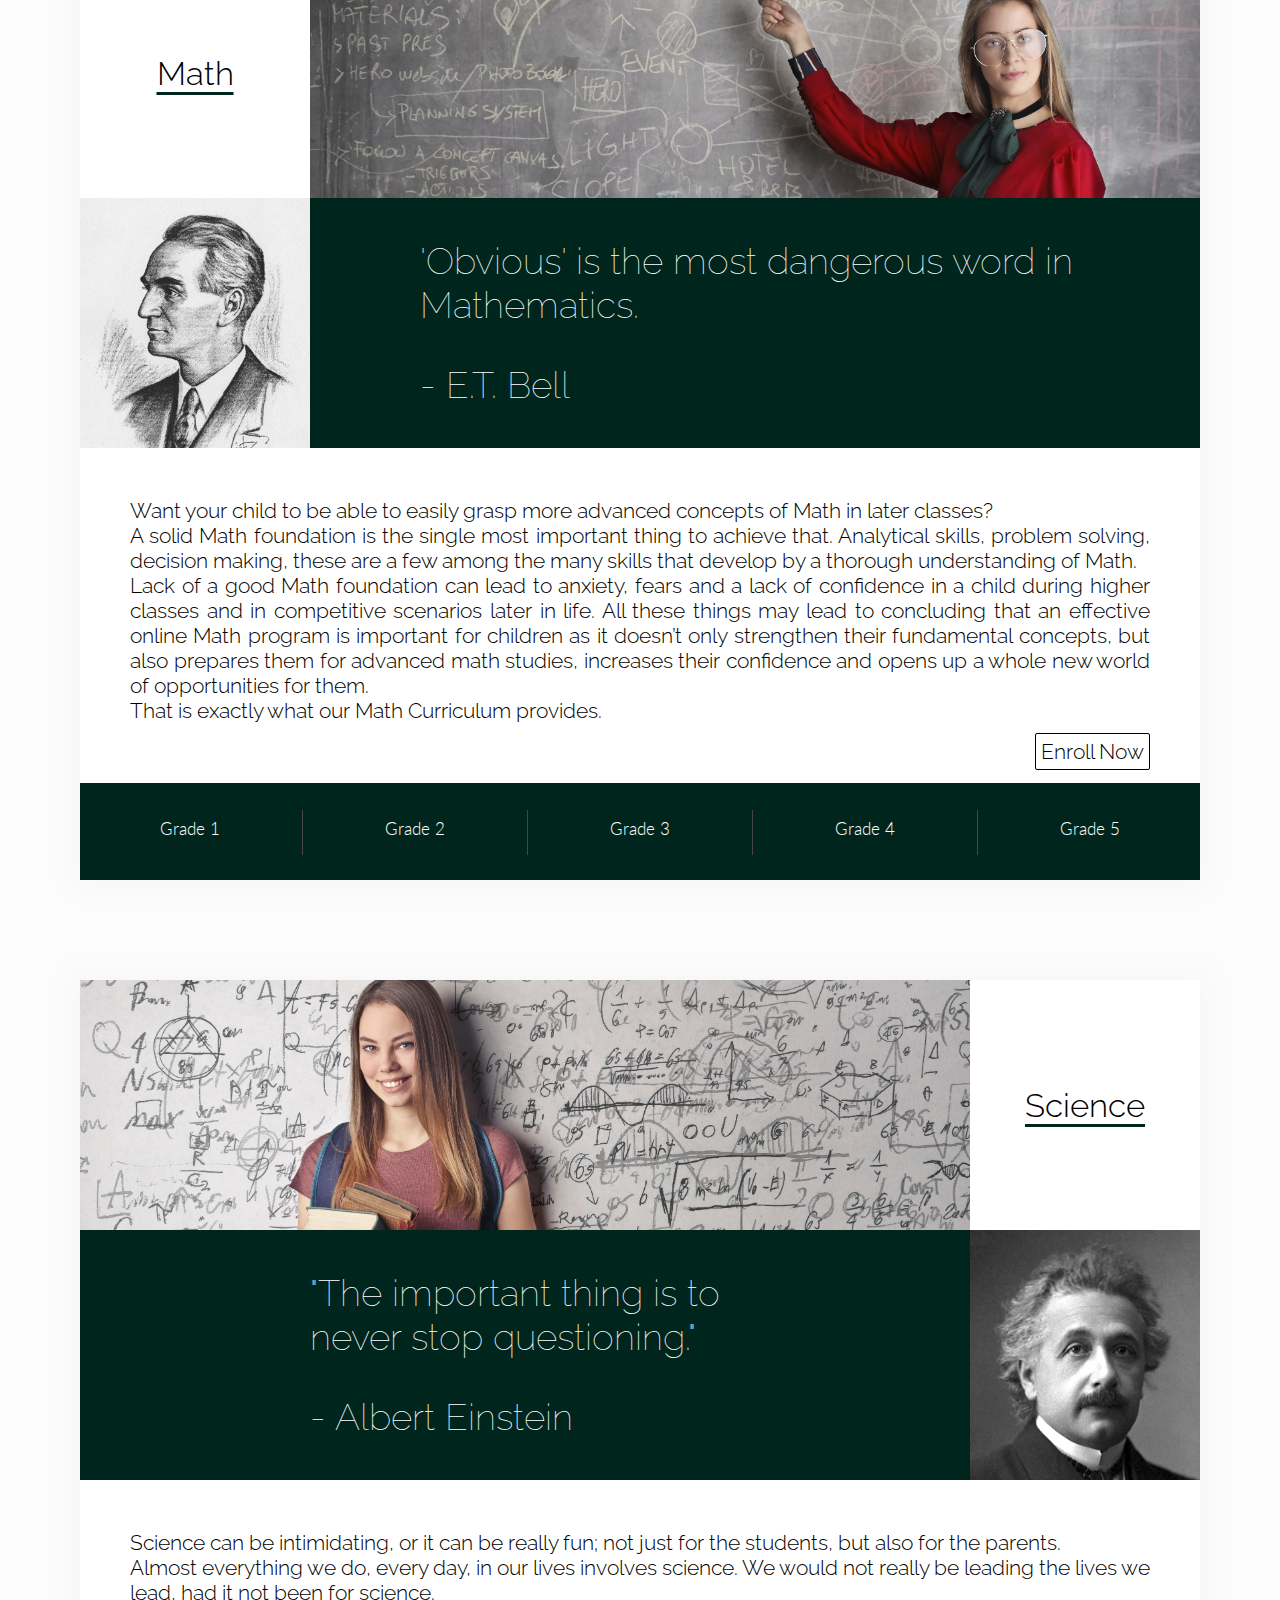
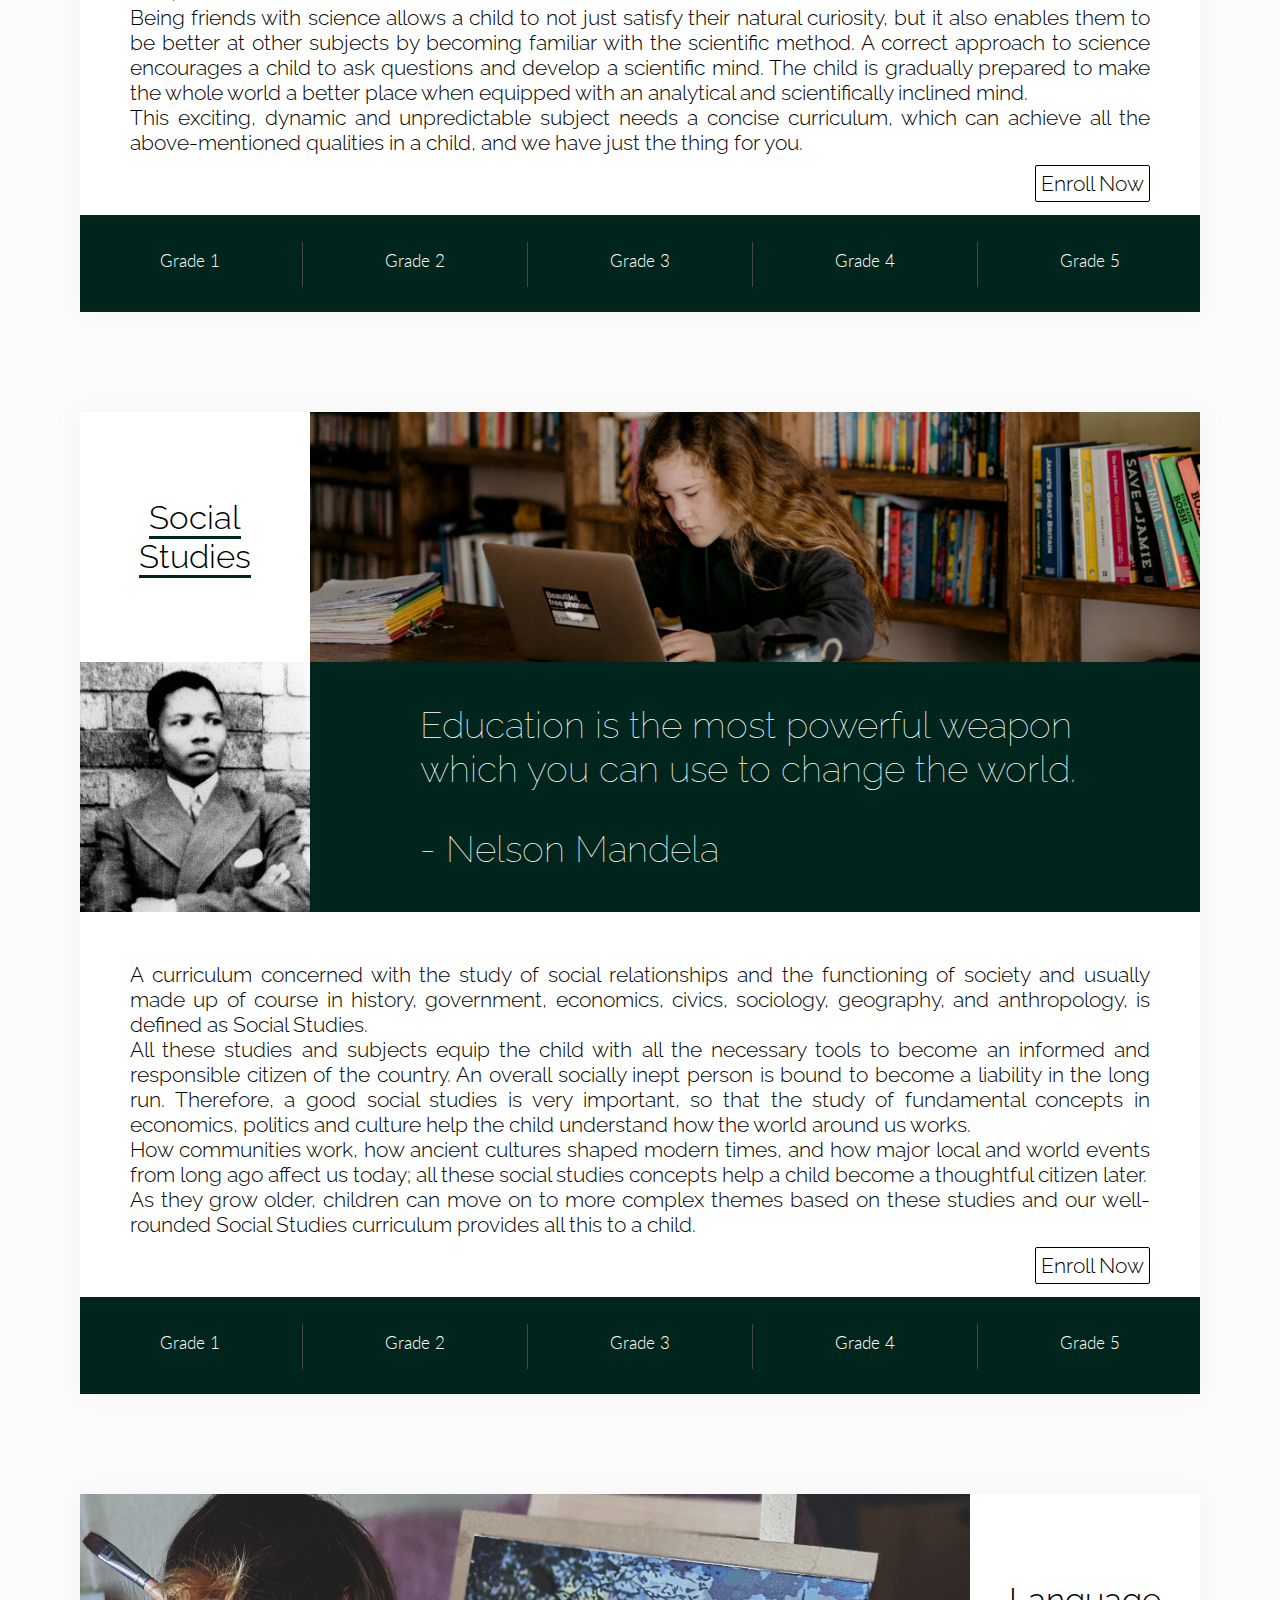
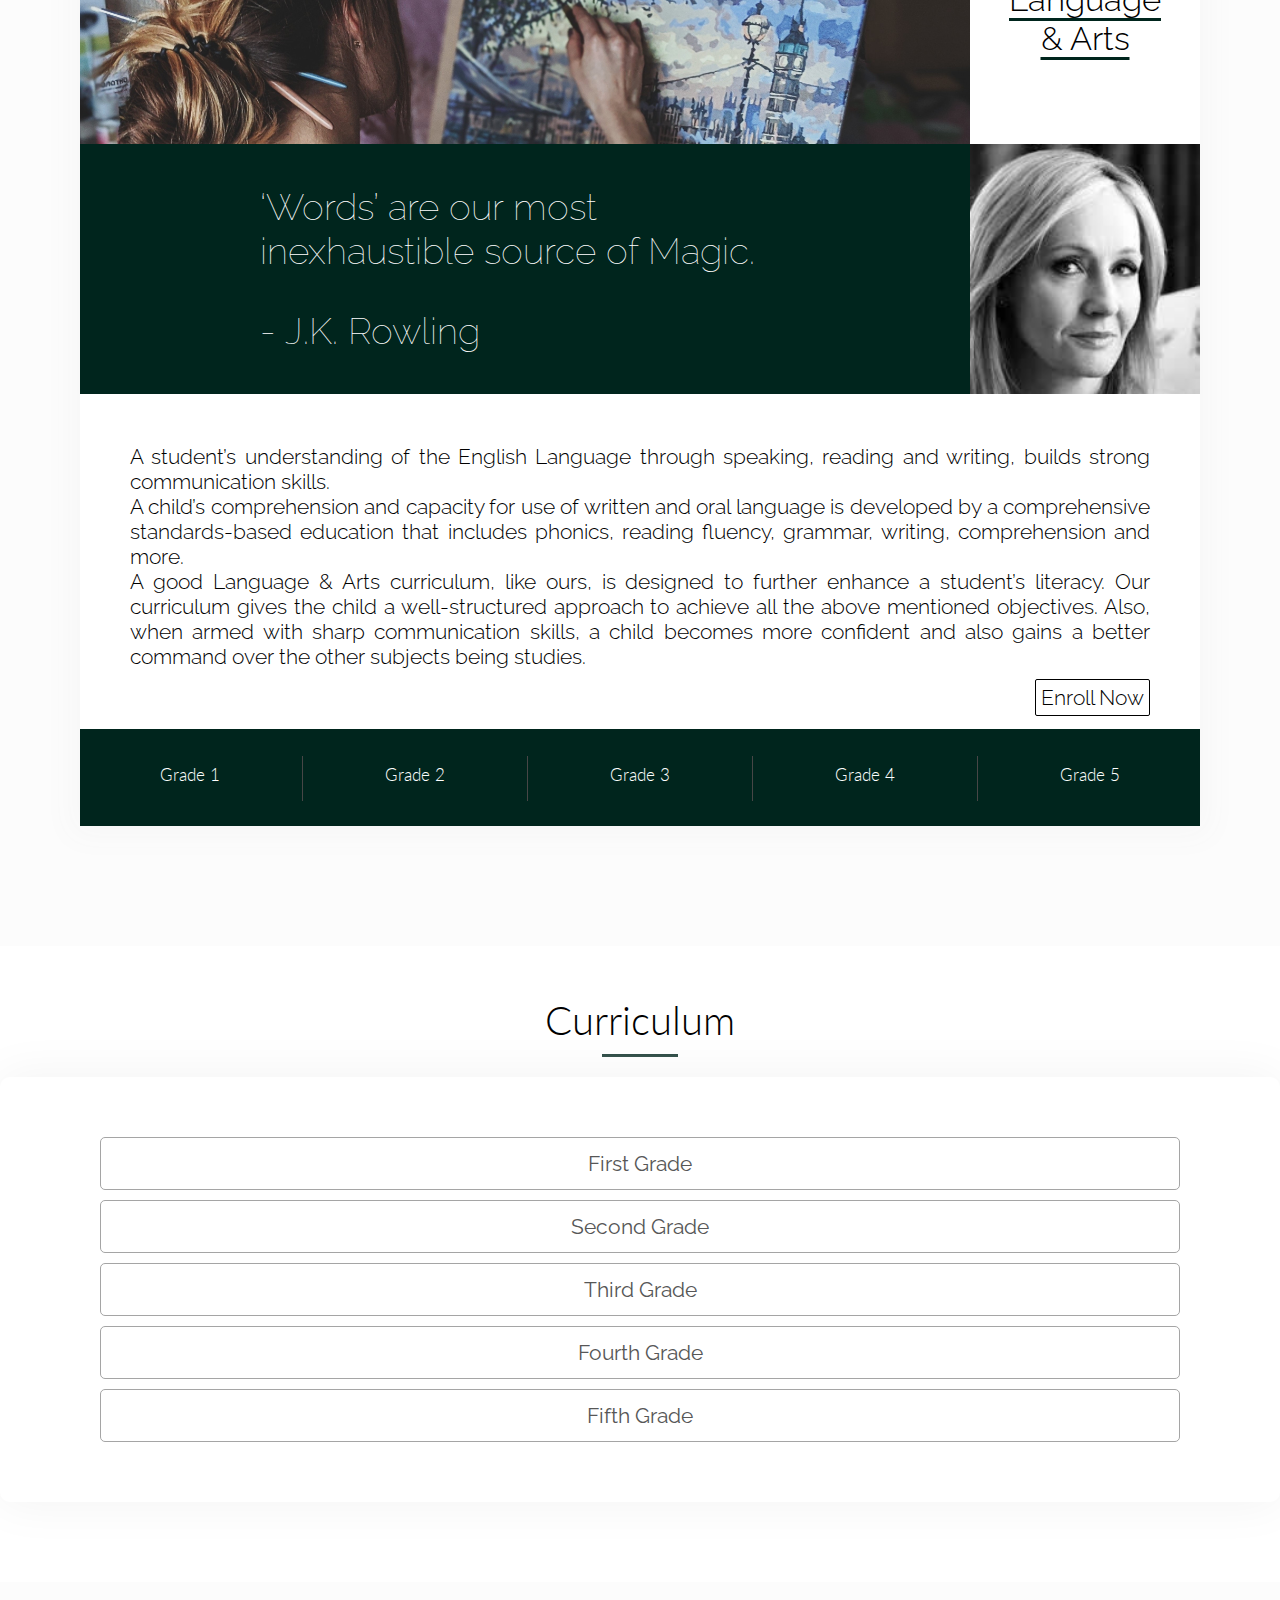
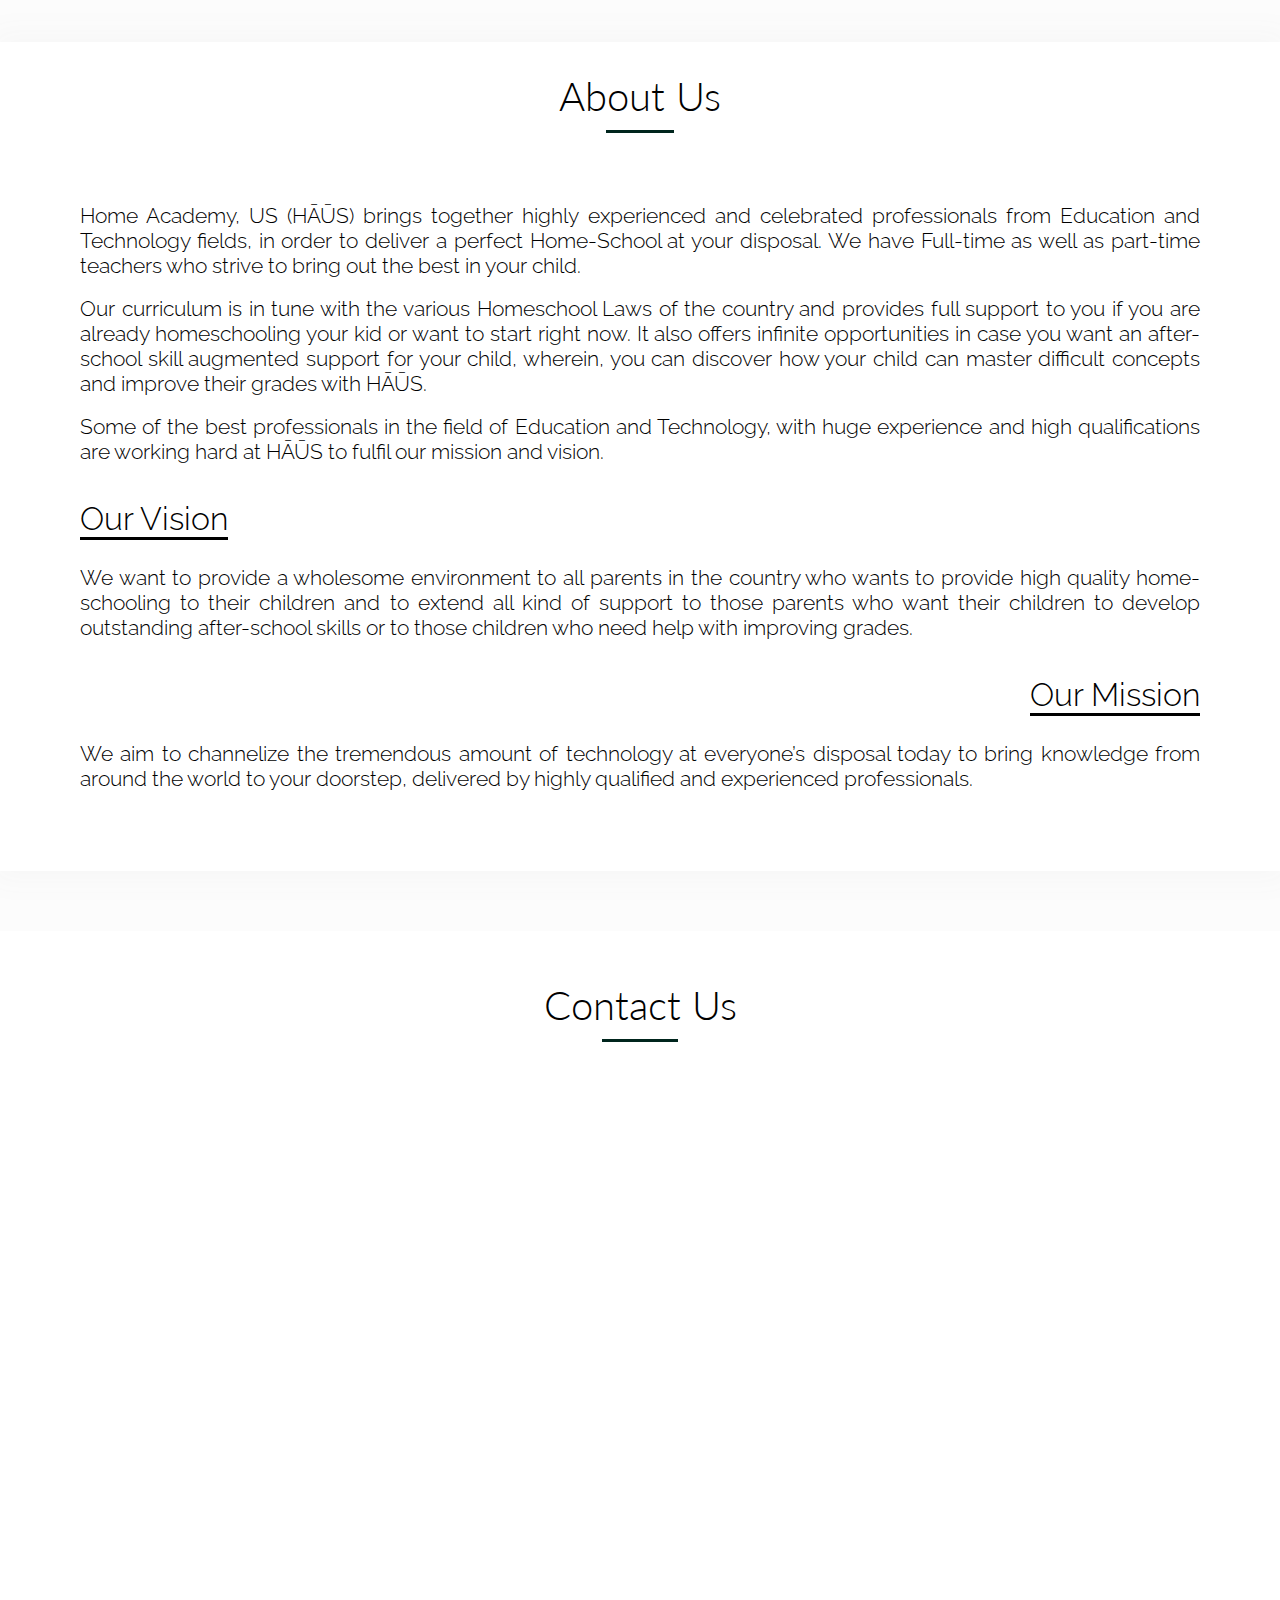
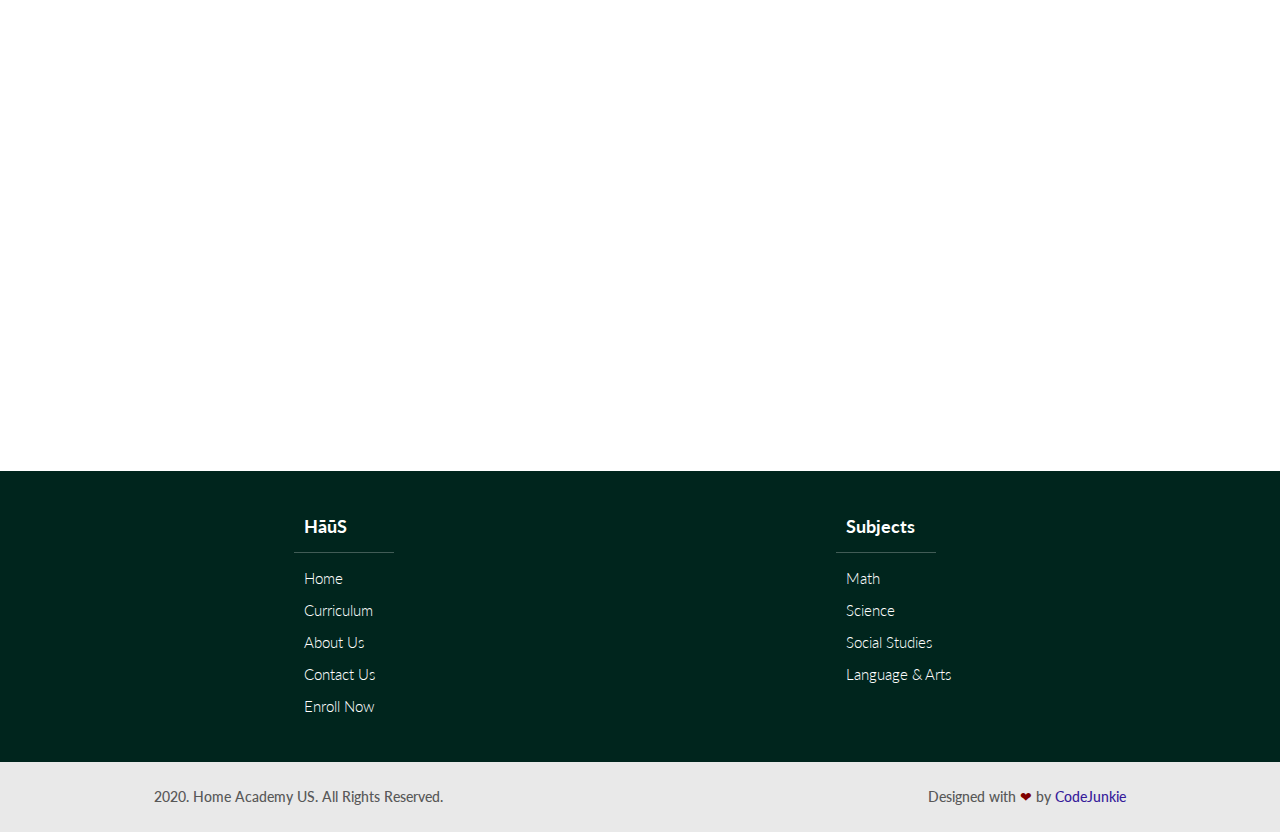
==== commit cfeb9116: "haus" ====
--- a/index.html
+++ b/index.html
@@ -1,4695 +1,4695 @@
-<!DOCTYPE html>
-    <head>
-        <meta charset="utf-8">
-        <meta http-equiv="X-UA-Compatible" content="IE=edge">
-        <title>HAUS</title>
-        <meta name="viewport" content="width=device-width, initial-scale=1">
-        <link rel="icon" href="resources/css/images/favicon.PNG" type="image/png">
-        <link href="https://fonts.googleapis.com/css2?family=Lato:wght@300;400;700;900&display=swap" rel="stylesheet">
-        <link href="https://fonts.googleapis.com/css2?family=Changa:wght@300;400;500;600;700&display=swap" rel="stylesheet">  
-        <link href="https://fonts.googleapis.com/css2?family=Raleway:ital,wght@0,100;0,200;0,300;0,400;0,500;0,600;0,700;1,300&display=swap" rel="stylesheet">
-        <link rel="stylesheet" href="resources/css/style.css">
-        <link rel="stylesheet" href="resources/css/queries.css">
-        <link rel="stylesheet" href="resources/css/landscapeQueries.css">
-    </head>
-    <body onscroll="scrollNav()">
-        <img onclick="navColapse(),scrollNav(),gradeCollapse()" id="mobile-menu" src="resources/css/images/open-menu.png" alt="menu">
-        <div id="logo">
-            <img id="logo-img" src="resources/css/images/logo.png" alt="logo">
-            <h2>Home Academy US</h2>
-        </div>
-        <nav>
-            <ul id="menu">
-                <li><a href="#logo" id="home" onclick="scrollNav(),gradeCollapse(),clickScrollNav()">Home</a></li>
-                <li>
-                    <a onclick="sub()">Subjects</a>
-                    <ul id="subjects">
-                        <li>
-                            <a onclick="clickScrollNav()" href="#math-showcase">Math</a>
-                            <!-- <ul id="math">
-                                <li><a href="#math1" onclick="firsthGradeNav()">Grade-1</a></li>
-                                <li><a href="#math2" onclick="secondGradeNav()">Grade-2</a></li>
-                                <li><a href="#math3" onclick="thirdGradeNav()">Grade-3</a></li>
-                                <li><a href="#math4" onclick="fourthGradeNav()">Grade-4</a></li>
-                                <li><a href="#math5" onclick="fifthGradeNav()">Grade-5</a></li>
-                            </ul> -->
-                        </li>
-                        <li>
-                            <a onclick="clickScrollNav()" href="#science-showcase">Science</a>
-                            <!-- <ul id="science">
-                                <li><a href="#science1" onclick="firsthGradeNav()">Grade-1</a></li>
-                                <li><a href="#science2" onclick="secondGradeNav()">Grade-2</a></li>
-                                <li><a href="#science3" onclick="thirdGradeNav()">Grade-3</a></li>
-                                <li><a href="#science4" onclick="fourthGradeNav()">Grade-4</a></li>
-                                <li><a href="#science5" onclick="fifthGradeNav()">Grade-5</a></li>
-                            </ul> -->
-                        </li>
-                        <li>
-                            <a onclick="clickScrollNav()" href="#sst-showcase">Social Studies</a>
-                            <!-- <ul id="sst">
-                                <li><a href="#sst1" onclick="firsthGradeNav()">Grade-1</a></li>
-                                <li><a href="#sst2" onclick="secondGradeNav()">Grade-2</a></li>
-                                <li><a href="#sst3" onclick="thirdGradeNav()">Grade-3</a></li>
-                                <li><a href="#sst4" onclick="fourthGradeNav()">Grade-4</a></li>
-                                <li><a href="#sst5" onclick="fifthGradeNav()">Grade-5</a></li>
-                            </ul> -->
-                        </li>
-                        <li>
-                            <a onclick="clickScrollNav()" href="#landa-showcase">Language & Arts</a>
-                            <!-- <ul id="landa">
-                                <li><a href="#landa1" onclick="firsthGradeNav()">Grade-1</a></li>
-                                <li><a href="#landa2" onclick="secondGradeNav()">Grade-2</a></li>
-                                <li><a href="#landa3" onclick="thirdGradeNav()">Grade-3</a></li>
-                                <li><a href="#landa4" onclick="fourthGradeNav()">Grade-4</a></li>
-                                <li><a href="#landa5" onclick="fifthGradeNav()">Grade-5</a></li>
-                            </ul> -->
-                        </li>
-                    </ul>
-                </li>
-                <li>
-                    <a onclick="gradesNav()">Curriculum</a>
-                    <ul id="gradesNav">
-                        <li><a href="#math1" onclick="firsthGradeNav(),clickScrollNav()">Grade-1</a></li>
-                        <li><a href="#math2" onclick="secondGradeNav(),clickScrollNav()">Grade-2</a></li>
-                        <li><a href="#math3" onclick="thirdGradeNav(),clickScrollNav()">Grade-3</a></li>
-                        <li><a href="#math4" onclick="fourthGradeNav(),clickScrollNav()">Grade-4</a></li>
-                        <li><a href="#math5" onclick="fifthGradeNav(),clickScrollNav()">Grade-5</a></li>
-                    </ul>
-                </li>
-                <li><a href="#about" onclick="scrollNav(),gradeCollapse(),clickScrollNav()">About Us</a></li>
-                <li><a href="#contact" onclick="scrollNav(),gradeCollapse(),clickScrollNav()">Contact Us</a></li>
-                <li><a class="last-child" href="enroll.html" onclick="scrollNav(),gradeCollapse(),clickScrollNav()">Enroll Now</a></li>
-            </ul>
-        </nav>
-        <header id="home" onclick="clickNav(),gradeCollapse(),clickScrollNav()">
-            <div id="main-content">
-                <div>
-                    <h2 class="row">Welcome to</h2>
-                    <h1 class="row">Home Academy US<img src="resources/css/images/united-states.svg" alt="us"></img></h1>
-                    <h3 class="row">Math | Science | Social Studies | Language & Arts</h3>
-                    <a href="enroll.html">
-                        Enroll Now<br>
-                        <span>for your free class</span>
-                    </a>
-                </div>
-            </div>
-        </header>
-        <div id="back-to-top-container">
-            <a href="#top" id="back-to-top" onclick="clickNav(),gradeCollapse(),clickScrollNav()"><img src="resources/css/images/arrow.png" alt="back to top"></a>
-        
-        <div id="intro-container" onclick="clickNav(),gradeCollapse(),clickScrollNav()" >
-            
-            <div id="intro" class="row">
-                <p><span id="intro-big-word">Congratulations!</span>&nbsp;&nbsp;You found the perfect solution for providing world class education to your child within
-                    the comfort of your home. There is no need, henceforth, to worry about your child’s doubts in class that
-                    go uncleared due to a number of reasons. Our curriculum covers every possible angle towards your
-                    child’s education while boosting his/her motivation level and confidence.</p><br>
-                <p>Be it Homeschooling for your child or Extra Classes for a better understanding of everything taught at
-                    School and rapid after-school skill building, you get a wholesome care and nurturing environment for
-                    your child with us. Our experienced teachers and world class AI-based interactive classes/sessions not
-                    only encourage the children to be inquisitive, they also provide the much-needed nutrition to their
-                    imaginative brains while keeping them fully engaged.</p><br>
-                <p>Home Academy, US (HĀŪS), brings Knowledge to your child by channelizing all the Technology we all
-                    have in our homes. Let your child discover the real potential within.</p>
-            </div>
-        </div>
-        <section id="showcase" onclick="clickNav(),clickScrollNav()">
-            <div class="showcase-box row">
-                
-                <div class="showcase-heading">
-                    <div class="showcase-heading-div"><h2 id="math-showcase">Math</h2></div>
-                    <div class="showcase-heading-imagediv" id="heading-img-math"></div>
-                </div>
-                <div id="math-showcase-content">
-                    <img class="showcase-image" src="resources/css/images/etbell.png" alt="">
-                    <h3>'Obvious' is the most dangerous word in Mathematics.<br>
-                        <div class="showcase-space"></div>
-                        -	E.T. Bell
-                    </h3>
-                </div>
-                <p>Want your child to be able to easily grasp more advanced concepts of Math in later classes? <br>
-                    A solid Math foundation is the single most important thing to achieve that. Analytical skills, problem solving, decision making, these are a few among the many skills that develop by a thorough understanding of Math.<br>
-                    Lack of a good Math foundation can lead to anxiety, fears and a lack of confidence in a child during higher classes and in competitive scenarios later in life. All these things may lead to concluding that an effective online Math program is important for children as it doesn’t only strengthen their fundamental concepts, but also prepares them for advanced math studies, increases their confidence and opens up a whole new world of opportunities for them.<br>
-                    That is exactly what our Math Curriculum provides.<br>
-                    <a href="enroll.html" class="showcase-enroll">Enroll Now</a>               
-                </p>
-                <div class="showcase-links">
-                    <a href="#math1" onclick="firsthGradeNav()">Grade 1</a><div class="showcase-links-div"></div>
-                    <a href="#math2" onclick="secondGradeNav()">Grade 2</a><div class="showcase-links-div"></div>
-                    <a href="#math3" onclick="thirdGradeNav()">Grade 3</a><div class="showcase-links-div"></div>
-                    <a href="#math4" onclick="fourthGradeNav()">Grade 4</a><div class="showcase-links-div"></div>
-                    <a href="#math5" onclick="fifthGradeNav()">Grade 5</a>
-                </div> 
-            </div>
-            <div class="showcase-box row">
-                <div class="showcase-heading">
-                    <div class="showcase-heading-imagediv" id="heading-img-science"></div>
-                    <div class="showcase-heading-div"><h2 id="science-showcase">Science</h2></div>
-                </div>
-                <div id="science-showcase-content">
-                    <h3>"The important thing is to never stop questioning."<br>
-                        <div class="showcase-space"></div>
-                        -	Albert Einstein
-                    </h3>
-                    <img class="showcase-image" src="resources/css/images/einstein.png" alt="">
-                </div>
-                <p>Science can be intimidating, or it can be really fun; not just for the students, but also for the parents.<br>
-                    Almost everything we do, every day, in our lives involves science. We would not really be leading the lives we lead, had it not been for science. <br>
-                    Being friends with science allows a child to not just satisfy their natural curiosity, but it also enables them to be better at other subjects by becoming familiar with the scientific method. A correct approach to science encourages a child to ask questions and develop a scientific mind. The child is gradually prepared to make the whole world a better place when equipped with an analytical and scientifically inclined mind.<br>
-                    This exciting, dynamic and unpredictable subject needs a concise curriculum, which can achieve all the above-mentioned qualities in a child, and we have just the thing for you.<br>
-                    <a href="enroll.html" class="showcase-enroll">Enroll Now</a> 
-                </p>
-                <div class="showcase-links">
-                    <a href="#science1" onclick="firsthGradeNav()">Grade 1</a><div class="showcase-links-div"></div>
-                    <a href="#science2" onclick="secondGradeNav()">Grade 2</a><div class="showcase-links-div"></div>
-                    <a href="#science3" onclick="thirdGradeNav()">Grade 3</a><div class="showcase-links-div"></div>
-                    <a href="#science4" onclick="fourthGradeNav()">Grade 4</a><div class="showcase-links-div"></div>
-                    <a href="#science5" onclick="fifthGradeNav()">Grade 5</a>
-                </div> 
-            </div>
-            <div class="showcase-box row">
-                <div class="showcase-heading">
-                    <div class="showcase-heading-div"><h2 id="sst-showcase">Social<br>Studies</h2></div>
-                    <div class="showcase-heading-imagediv" id="heading-img-sst"></div>
-                </div>
-                <div id="sst-showcase-content">
-                    <img class="showcase-image" src="resources/css/images/mandela.jpg" alt="">
-                    <h3>Education is the most powerful weapon which you can use to change the world.<br>
-                        <div class="showcase-space"></div>
-                        -	Nelson Mandela
-                    </h3>
-                </div>
-                <p>A curriculum concerned with the study of social relationships and the functioning of society and usually made up of course in history, government, economics, civics, sociology, geography, and anthropology, is defined as Social Studies.<br>
-                    All these studies and subjects equip the child with all the necessary tools to become an informed and responsible citizen of the country. An overall socially inept person is bound to become a liability in the long run. Therefore, a good social studies is very important, so that the study of fundamental concepts in economics, politics and culture help the child understand how the world around us works. <br>
-                    How communities work, how ancient cultures shaped modern times, and how major local and world events from long ago affect us today; all these social studies concepts help a child become a thoughtful citizen later.<br>
-                    As they grow older, children can move on to more complex themes based on these studies and our well-rounded Social Studies curriculum provides all this to a child.<br>
-                    <a href="enroll.html" class="showcase-enroll">Enroll Now</a> 
-                </p>
-                <div class="showcase-links">
-                    <a href="#sst1" onclick="firsthGradeNav()">Grade 1</a><div class="showcase-links-div"></div>
-                    <a href="#sst2" onclick="secondGradeNav()">Grade 2</a><div class="showcase-links-div"></div>
-                    <a href="#sst3" onclick="thirdGradeNav()">Grade 3</a><div class="showcase-links-div"></div>
-                    <a href="#sst4" onclick="fourthGradeNav()">Grade 4</a><div class="showcase-links-div"></div>
-                    <a href="#sst5" onclick="fifthGradeNav()">Grade 5</a>
-                </div> 
-            </div>
-            <div class="showcase-box row">
-                <div class="showcase-heading">
-                    <div class="showcase-heading-imagediv" id="heading-img-landa"></div>
-                    <div class="showcase-heading-div"><h2 id="landa-showcase">Language<br>& Arts</h2></div>
-                </div>
-                <div id="landa-showcase-content">
-                    <h3>‘Words’ are our most inexhaustible source of Magic.<br>
-                        <div class="showcase-space"></div>
-                        -	J.K. Rowling
-                    </h3>
-                    <img class="showcase-image" src="resources/css/images/rowling.jpg" alt="">
-                </div>
-                <p>A student’s understanding of the English Language through speaking, reading and writing, builds strong communication skills. <br>
-                    A child’s comprehension and capacity for use of written and oral language is developed by a comprehensive standards-based education that includes phonics, reading fluency, grammar, writing, comprehension and more.<br>
-                    A good Language & Arts curriculum, like ours, is designed to further enhance a student’s literacy. Our curriculum gives the child a well-structured approach to achieve all the above mentioned objectives. Also, when armed with sharp communication skills, a child becomes more confident and also gains a better command over the other subjects being studies.<br>
-                    <a href="enroll.html" class="showcase-enroll">Enroll Now</a> 
-                </p>
-                <div class="showcase-links">
-                    <a href="#landa1" onclick="firsthGradeNav()">Grade 1</a><div class="showcase-links-div"></div>
-                    <a href="#landa2" onclick="secondGradeNav()">Grade 2</a><div class="showcase-links-div"></div>
-                    <a href="#landa3" onclick="thirdGradeNav()">Grade 3</a><div class="showcase-links-div"></div>
-                    <a href="#landa4" onclick="fourthGradeNav()">Grade 4</a><div class="showcase-links-div"></div>
-                    <a href="#landa5" onclick="fifthGradeNav()">Grade 5</a>
-                </div> 
-            </div>
-        </section>
-        <section id="curriculum" onclick="clickNav(),clickScrollNav()">
-            <h2 class="heading">Curriculum</h2>
-            <span class="heading-decoration"></span>
-            <div id="curriculum-content" class="row">
-                <a href="#math1" class="cur"><h2 id="grade-1" class="grade" onclick="firstGrade()">First Grade</h2></a>
-                <div id="grade-1-content" class="grade-content" onscroll="scrollNav()">
-                    <div id="math1">
-                        <ul>
-                            <h2>Curriculum – Elementary Math</h2>
-                            <h3>Total Activities: 211</h3><br>
-
-                            <h4>Chapter 1: “Number Sense”</h4><br>
-
-                            <li>Lesson 1: Read Numbers – 2 Activities</li>
-                            <li>Read whole Numbers upto 100. Use one-to-one correspondence to count objects up to 100.</li><br>
-                            <li>Lesson 2: Compare Numbers – 2 Activities</li>
-                            <li>Compare and order whole numbers up to 100 by understanding the concepts of greater than, less than, and equality.</li><br>
-                            <li>Lesson 3: Ordinal Numbers – 2 Activities</li>
-                            <li>Match ordinal numbers with an ordered set of up to ten items. Identify first, second, and third by name.</li><br>
-                            <li>Lesson 4: Count Numbers – 2 Activities</li>
-                            <li>Count forward and backward by ones and count forward by tens from any number less than 100.</li><br>
-                            <li>Lesson 5: Place Value – 2 Activities</li>
-                            <li>Identify the place value of a digit in whole numbers to 100. Identify the value of digits up to the hundreds place.</li><br>
-                            <li>Lesson 6: Compare with Place Value – 2 Activities</li>
-                            <li>Group objects by tens and ones. Compare and order whole numbers up to 100 using place value.</li><br>
-                            <li>Lesson 7: Count by Twos and Fives – 2 Activities</li>
-                            <li>Count forward by twos and fives up to 50.</li><br>
-                            <li>Lesson 8: Odd and Even Numbers – 2 Activities</li>
-                            <li>Model and identify even and odd numbers.</li><br>
-                            <li>Chapter Test: Number Sense</li><br>
-                            
-                            <h4>Chapter 2: “Fractions”</h4><br>
-
-                            <li>Lesson 1: Equal and Unequal Parts – 2 Activities</li>
-                            <li>Identify equal and unequal parts of wholes.</li><br>
-                            <li>Lesson 2: Halves and Fourths – 2 Activities</li>
-                            <li>Identify and demonstrate fractions (1/2, 1/4) as parts of whole and parts of a set using concrete materials and drawings.</li><br>
-                            <li>Lesson 3: Thirds – 2 Activities</li>
-                            <li>Identify and demonstrate thirds and 1/3 of wholes using concrete materials and objects.</li><br>
-                            <li>Lesson 4: Equal Fractions – 2 Activities</li>
-                            <li>Identify equivalent fractional parts as a whole.</li><br>
-                            <li>Chapter Test: Fractions</li><br>
-                            
-                            <h4>Chapter 3: “Operations”</h4><br>
-
-                            <li>Lesson 1: Adding and Subtracting – 4 Activities</li>
-                            <li>Demonstrate understanding of the meaning of addition and subtraction by using language such as put together, take away, increase, decrease, compare, and find the difference. Relate informal language to mathematical language and symbols.</li><br>
-                            <li>Lesson 2: Place Value – 2 Activities</li>
-                            <li>When given any number up to 100, identify one more than, one less than, 10 more than, and 10 less than.</li><br>
-                            <li>Lesson 3: Equal Numbers – 2 Activities</li>
-                            <li>Using diagrams and/or numerical expressions, represent equivalent forms of the same number up to 12.</li><br>
-                            <li>Lesson 4: One-digit Addition – 2 Activities</li>
-                            <li>Solve one-digit addition problems.</li><br>
-                            <li>Lesson 5: One-digit Subtraction – 2 Activities</li>
-                            <li>Solve one-digit subtraction problems.</li><br>
-                            <li>Lesson 6: Sum of Three Addends – 6 Activities</li>
-                            <li>Find the sum of three one-digit numbers.</li><br>
-                            <li>Lesson 7: Two-digit Addition – 6 Activities</li>
-                            <li>Solve two-digit addition problems.</li><br>
-                            <li>Lesson 8: Zero as a Placeholder – 2 Activities</li>
-                            <li>Explain the meaning of zero and its function as a placeholder. Explore adding and subtracting zero.</li><br>
-                            <li>Lesson 9: Addition and Subtraction Strategies – 7 Activities</li>
-                            <li>Solve for basic addition and subtraction facts by using strategies such as counting on, counting back, doubling, doubling plus one, and making ten.</li><br>
-                            <li>Lesson 10: One-Digit Word Problems – 2 Activities</li>
-                            <li>Solve addition and subtraction one-digit word problems by selecting the proper operation.</li><br>
-                            <li>Lesson 11: Problem Solving Strategies – 2 Activities</li>
-                            <li>Choose an appropriate method, such as using concrete materials, mental math, or paper and pencil to solve real-world addition and subtraction problems.</li><br>
-                            <li>Lesson 12: Estimation Language – 2 Activities</li>
-                            <li>Use the appropriate language of estimation such as about, near, closer to, and between to identify and describe numbers in real-world situations.</li><br>
-                            <li>Lesson 13: Estimate – 3 Activities</li>
-                            <li>Estimate reasonable answers to compare amounts, count objects, and solve basic facts.</li><br>
-                            <li>Chapter Test: Operations</li><br>
-                            
-                            <h4>Chapter 4: “Money”</h4><br>
-                            
-                            <li>Lesson 1: Coin Values – 2 Activities</li>
-                            <li>Identify and name the values of coins (penny, nickel, dime) and show different combinations of coins that equal the same value, up to 75¢. Recognize and use the cents sign.</li><br>
-                            <li>Lesson 2: Count Money – 2 Activities</li>
-                            <li>Identify and count money to equal an amount using the fewest coins.</li><br>
-                            <li>Lesson 3: Model Money Amounts – 2 Activities</li>
-                            <li>Identify and count money to equal an amount using the fewest coins.</li><br>
-                            <li>Lesson 4: Add and Subtract Money – 3 Activities</li>
-                            <li>Solve simple addition and subtraction problems involving the use of pennies, nickels, and dimes up to 50¢.</li><br>
-                            <li>Chapter Test: Money</li><br>
-                        
-                            <h4>Chapter 5: “Patterns”</h4><br>
-                        
-                            <li>Lesson 1: Sort Using One Attribute – 2 Activities</li>
-                            <li>Sort and classify objects by one attribute.</li><br>
-                            <li>Lesson 2: Sort Using Two Attributes – 2 Activities</li>
-                            <li>Sort and classify objects by two or more attributes.</li><br>
-                            <li>Lesson 3: Rules for Sorting – 2 Activities</li>
-                            <li>Justify rules for sorting and classifying.</li><br>
-                            <li>Lesson 4: Build Patterns – 2 Activities</li>
-                            <li>Use one attribute to create a pattern. Identify errors in repeating patterns.</li><br>
-                            <li>Lesson 5: Classify Patterns – 2 Activities</li>
-                            <li>Classify, describe, and extend patterns of objects using a wide variety of attributes (i.e., size, shape, color).</li><br>
-                            <li>Lesson 6: Picture and Number Patterns – 2 Activities</li>
-                            <li>Predict and extend pictorial patterns. Identify and generate patterns in number pairs by adding to a T-chart.</li><br>
-                            <li>Lesson 7: Repeating and Growing Patterns – 2 Activities</li>
-                            <li>Explore and create repeating patterns and growing patterns and generate rule for such patterns.</li><br>
-                            <li>Lesson 8: Patterns on a Hundreds Chart – 2 Activities</li>
-                            <li>Explore patterns of numbers on a hundreds chart.</li><br>
-                            <li>Lesson 9: Skip Counting – 2 Activities</li>
-                            <li>Use patterns to skip count by 2s, 5s, and 10s to 100. Understand and identify odd and even numbers.</li><br>
-                            <li>Lesson 10: Extend Number Patterns – 2 Activities</li>
-                            <li>Predict and extend existing numerical patterns using addition.</li><br>
-                            <li>Chapter Test: Patterns</li><br>
-                        
-                            <h4>Chapter 6: “Algebra”</h4><br>
-                        
-                            <li>Lesson 1: Order Property – 2 Activities</li>
-                            <li>Use the Commutative Property of Addition in solving problems.</li><br>
-                            <li>Lesson 2: Add and Subtract Numbers – 2 Activities</li>
-                            <li>Using objects and pictures, model situations that involve the addition and subtraction of whole numbers.</li><br>
-                            <li>Lesson 3: Fact Families – 2 Activities</li>
-                            <li>Identify fact families by understanding the patterns in related addition and subtraction sentences.</li><br>
-                            <li>Lesson 4: Number Sentences – 2 Activities</li>
-                            <li>Using objects, create models that represent a variety of number sentences including the missing addend.</li><br>
-                            <li>Lesson 5: Equal and Unequal – 2 Activities</li>
-                            <li>Use concrete objects and pictorial representations to explore equalities and inequalities.</li><br>
-                            <li>Lesson 6: Greater Than and Less Than – 2 Activities</li>
-                            <li>Use concrete objects to solve number sentences with equalities and inequalities using the symbols <, =, >.</li><br>
-                            <li>Lesson 7: Solve for Unknown Numbers – 3 Activities</li>
-                            <li>Solve addition and subtraction problems with an unknown number represented by a geometric shape.</li><br>
-                            <li>Chapter Test: Algebra</li><br>
-                            
-                            <h4>Chapter 7: “Shapes”</h4><br>
-                            
-                            <li>Lesson 1: Straight and Curved Lines – 2 Activities</li>
-                            <li>Compare plane figures based on their straight and curved lines.</li><br>
-                            <li>Lesson 2: Open and Closed Shapes – 2 Activities</li>
-                            <li>Identify open and closed figures.</li><br>
-                            <li>Lesson 3: Plane and Solid Shapes – 4 Activities</li>
-                            <li>Identify circles, triangles, and rectangles (including squares), and describe the shape of balls, boxes, cans, and cones. Sort shapes by attributes (sides, curves, corners).</li><br>
-                            <li>Lesson 4: Special Plane Shapes – 2 Activities</li>
-                            <li>Recognize plane shapes such as hexagons, trapezoids, and rhombi.</li><br>
-                            <li>Lesson 5: Attributes of Plane Shapes – 2 Activities</li>
-                            <li>Describe and compare attributes (sides, vertices, angles) of two-dimensional shapes.</li><br>
-                            <li>Lesson 6: Name Solid Shapes – 2 Activities</li>
-                            <li>Recognize solid shapes such as spheres, cylinders, cones, and cubes.</li><br>
-                            <li>Lesson 7: Attributes of Solid Shapes – 2 Activities</li>
-                            <li>Describe and compare attributes (edges, vertices, faces) of three-dimensional shapes.</li><br>
-                            <li>Lesson 8: Congruent Shapes – 3 Activities</li>
-                            <li>Identify congruent two- and three-dimensional shapes.</li><br>
-                            <li>Chapter Test: Shapes</li><br>
-                            
-                            <h4>Chapter 8: “Positions”</h4><br>
-                            
-                            <li>Lesson 1: Positions of Objects – 2 Activities</li>
-                            <li>Describe relative positions of objects or shapes using words such as top, middle, on, inside, and outside.</li><br>
-                            <li>Lesson 2: Direction Words – 2 Activities</li>
-                            <li>Interpret directional words such as left, right, up, and down.</li><br>
-                            <li>Lesson 3: Position Words – 2 Activities</li>
-                            <li>Identify, locate, and move objects according to positional words such as to the left, above, and behind.</li><br>
-                            <li>Lesson 4: The Number Line – 2 Activities</li>
-                            <li>Locate, plot, and identify known and unknown numbers on a number line from 0 to 20 by ones and from 1 to 100 by tens.</li><br>
-                            <li>Chapter Test: Positions</li><br>
-                        
-                            <h4>Chapter 9: “Using Shapes”</h4><br>
-
-                            <li>Lesson 1: Slides and Turns – 2 Activities</li>
-                            <li>Identify slides and turns with objects.</li><br>
-                            <li>Lesson 2: Congruent Shapes – 2 Activities</li>
-                            <li>Identify matching pairs of congruent figures that have been turned or flipped.</li><br>
-                            <li>Lesson 3: Symmetry – 2 Activities</li>
-                            <li>Identify lines of symmetry in two-dimensional shapes.</li><br>
-                            <li>Chapter Test: Using Shapes</li><br>
-                        
-                            <h4>Chapter 10: “Spatial Sense”</h4><br>
-
-                            <li>Lesson 1: Build Shapes – 6 Activities</li>
-                            <li>Create two-dimensional and three-dimensional shapes using other shapes (e.g., two squares make a rectangle).</li><br>
-                            <li>Lesson 2: Plane and Solid Shapes – 2 Activities</li>
-                            <li>Recognize two- and three-dimensional shapes from various perspectives.</li><br>
-                            <li>Lesson 3: Perimeter and Area – 2 Activities</li>
-                            <li>Compare perimeter and area of two-dimensional shapes in terms of less than, equal to, or greater than.</li><br>
-                            <li>Lesson 4: Shapes Around Us – 2 Activities</li>
-                            <li>Recognize geometric shapes in the environment.</li><br>
-                            <li>Lesson 5: Pattern Blocks – 2 Activities</li>
-                            <li>Use pattern blocks to form shapes. Identify combined shapes in nature, art, and architecture.</li><br>
-                            <li>Chapter Test: Spatial Sense</li><br>
-                        
-                            <h4>Chapter 11: “Time”</h4><br>
-
-                            <li>Lesson 1: Calendar – 2 Activities</li>
-                            <li>Identify the names of the week and months of the year using a calendar.</li><br>
-                            <li>Lesson 2: Passage of Time – 2 Activities</li>
-                            <li>Identify the keywords that name the passage of time such as yesterday, afternoon, night, and day.</li><br>
-                            <li>Lesson 3: Tools for Telling Time – 2 Activities</li>
-                            <li>Identify tools for measuring time such as clocks and calendars and name parts of each tool.</li><br>
-                            <li>Lesson 4: Time to the Hour and Half-hour – 2 Activities</li>
-                            <li>Tell time on analog and digital clocks to hour and half hour, and relate time events using shorter/longer.</li><br>
-                            <li>Lesson 5: Time to the Hour and Half-hour – 2 Activities</li>
-                            <li>Tell time on analog and digital clocks to hour and half hour, and relate time events using shorter/longer.</li><br>
-                            <li>Lesson 6: Elapsed Time – 2 Activities</li>
-                            <li>Solve simple real-world problems involving elapsed time to the hour and half hour and minutes.</li><br>
-                            <li>Chapter Test: Time</li><br>
-                        
-                            <h4>Chapter 12: “Length”</h4><br>
-
-                            <li>Lesson 1: Non-standard Units – 2 Activities</li>
-                            <li>Use nonstandard units to estimate and measure lengths.</li><br>
-                            <li>Lesson 2: Compare Lengths – 2 Activities</li>
-                            <li>Compare the length of two or more objects by using direct comparison or by using nonstandard units.</li><br>
-                            <li>Lesson 3: Customary Units – 2 Activities</li>
-                            <li>Use customary units to measure, compare, and order objects according to lengths, in inches and feet.</li><br>
-                            <li>Lesson 4: Tools and Units – 2 Activities</li>
-                            <li>Choose the appropriate unit and tool to measure length.</li><br>
-                            <li>Lesson 5: Metric Units – 2 Activities</li>
-                            <li>Use metric units to measure, compare, and order objects according to lengths.</li><br>
-                            <li>Chapter Test: Length</li><br>
-                        
-                            <h4>Chapter 13: “Weight”</h4><br>
-
-                            <li>Lesson 1: Non-standard Units – 2 Activities</li>
-                            <li>Use nonstandard units to estimate and measure weights.</li><br>
-                            <li>Lesson 2: Compare Weights – 2 Activities</li>
-                            <li>Compare the weight of two or more objects by using direct comparison or by using nonstandard units.</li><br>
-                            <li>Lesson 3: Customary Units – 3 Activities</li>
-                            <li>Compare the weight of two or more objects using customary units and identify the tools for measuring weight.</li><br>
-                            <li>Lesson 4: Metric Units – 2 Activities</li>
-                            <li>Use metric units to measure, compare, and order objects according to weights.</li><br>
-                            <li>Chapter Test: Weight</li><br>
-                        
-                            <h4>Chapter 14: “Capacity”</h4><br>
-
-                            <li>Lesson 1: Non-standard Units – 2 Activities</li>
-                            <li>Use nonstandard units to estimate and measure capacity.</li><br>
-                            <li>Lesson 2: Compare Capacity – 2 Activities</li>
-                            <li>Compare the capacity of two or more containers using direct comparison.</li><br>
-                            <li>Lesson 3: Customary Units – 2 Activities</li>
-                            <li>Compare the capacity (in cups, pints, and quarts) of two or more containers. Identify the tools for measuring capacity.</li><br>
-                            <li>Lesson 4: Metric Units – 2 Activities</li>
-                            <li>Use metric units to measure, compare, and order objects according to capacity.</li><br>
-                            <li>Chapter Test: Capacity</li><br>
-                            
-                            <h4>Chapter 15: “Temperature”</h4><br>
-
-                            <li>Lesson 1: Measure Temperature – 2 Activities</li>
-                            <li>Using a Fahrenheit thermometer, tell temperature to the nearest 10 degrees. Match temperature in degrees Fahrenheit to the feeling outside of a warm or cold day.</li><br>
-                            <li>Lesson 2: Compare Temperature – 2 Activities</li>
-                            <li>Compare temperatures in degrees Fahrenheit of two or more objects. Identify tools for measuring temperature.</li><br>
-                            <li>Chapter Test: Temperature</li><br>
-                            
-                            <h4>Chapter 16: “Graphing”</h4><br>
-
-                            <li>Lesson 1: Tally Table – 2 Activities</li>
-                            <li>Sort objects into categories and create a tally table.</li><br>
-                            <li>Lesson 2: Pictographs – 2 Activities</li>
-                            <li>Organize and record data in pictographs.</li><br>
-                            <li>Lesson 3: Bar Graphs – 2 Activities</li>
-                            <li>Organize and record data in bar graphs.</li><br>
-                            <li>Chapter Test: Graphing</li><br>
-
-                            <h4>Chapter 17: “Using Data”</h4><br>
-
-                            <li>Lesson 1: Compare Data – 2 Activities</li>
-                            <li>Interpret data and explore range and mode in simple graphs.</li><br>
-                            <li>Lesson 2: Make Predictions – 2 Activities</li>
-                            <li>Use data to make predictions about events or situations.</li><br>
-                            <li>Chapter Test: Using Data</li><br>
-
-                            <h4>Chapter 18: “Probability”</h4><br>
-
-                            <li>Lesson 1: Certain or Impossible – 2 Activities</li>
-                            <li>Identify whether an event is certain, possible, or impossible.</li><br>
-                            <li>Lesson 2: Most and Least Likely – 2 Activities</li>
-                            <li>Identify the likelihood of a given event.</li><br>
-                            <li>Chapter Test: Probability</li><br>
-                        </ul>
-                    </div>
-                    <div id="science1">
-                        <ul>
-                            <h2>Curriculum – Elementary Science</h2>
-                            <h3>Total Activities: 119</h3><br>
-
-                            <h4>Inquiry</h4><br>
-
-                            <li>lesson 1: Science Tools</li>
-                            <li>Tools are used to collect information. Some tools, like rulers, are used to measure or to find out how big something is. Other tools, like hand lenses, are used to observe and study things carefully. This module introduces students to the different types of tools used in science and how they help us study the world around us.</li><br>
-                            
-                            <h4>Physical Science</h4><br>
-                            
-                            <li>lesson 1: States of Matter</li>
-                            <li>Tools are used to collect information. Some tools, like rulers, are used to measure or to find out how big something is. Other tools, like hand lenses, are used to observe and study things carefully. This module introduces students to the different types of tools used in science and how they help us study the world around us.</li><br>
-                            <li>lesson 2: Materials and Mixtures</li>
-                            <li>Everything around us is made up of something, often a collection of different things. This module guides students as they begin to identify the different materials everyday objects are made of–specifically wood, plastic, metal and cloth–and how mixtures can be made by combining different objects and materials.</li><br>
-                            <li>lesson 3: Light Energy</li>
-                            <li>Light energy is energy that can be seen and used to see the matter around us. It can be man-made or natural, like the light from the sun. In this module students are introduced to the characteristics and properties of light energy, its uses, and various sources of man-made and natural light.</li><br>
-                            <li>lesson 4: Sound Energy</li>
-                            <li>Sound energy is energy that can be heard, but only when matter is present to carry the vibration. This module introduces students to the properties and characteristics of sound energy, how it is generated, and why sounds are different.</li><br>
-                            <li>lesson 5: Magnets</li>
-                            <li>Magnets of all shapes, sizes and strength are used every day – holding up art projects on the fridge, sorting debris in landfills, and keeping high fashion jewelry fastened. In this module students explore the characteristics of magnets and the different materials they attract.</li><br>
-                            
-                            <h4>Life Science</h4><br>
-                            
-                            <li>lesson 1: Plants</li>
-                            <li>Giant redwood trees, soft green blades of grass, bright tulips blooming in spring — plants are living things. This module introduces students to the world of plants as they discover that the needs of plants are much like their own needs.</li><br>
-                            
-                            <h4>Earth/Space</h4><br>
-                            
-                            <li>lesson 1: Weather</li>
-                            <li>Whether rainy, sunny, cloudy, or windy, the weather describes what it’s like outside every day. Knowing the patterns of weather can help you to be prepared. In this module students explore the different types of weather and the tools needed to observe, measure and record it.</li><br>
-                            
-                            <h3>Supplemental Science Lessons for First Grade</h3><br>
-                            
-                            <h4>Chapter 1: “Living & Nonliving Things”</h4><br>
-                            
-                            <li>lesson 1: Distinguish Living & Nonliving</li>
-                            <li>Distinguish between living and nonliving things. Know that living things need food, water, space, and shelter to survive. Describe plants and animals that live in an ocean habitat, and group them as plant or animal.</li><br>
-                            <li>lesson 2: Different Animal Environments</li>
-                            <li>Know that animals inhabit different kinds of environments and have external features that help them thrive in different kinds of places.</li><br>
-                            <li>lesson 3: Amphibians</li>
-                            <li>Describe the general features of amphibians. Name specific amphibians, and describe the life cycles and habitats of each.</li><br>
-                            <li>lesson 4: Classify Animals</li>
-                            <li>Classify, group, and compare animals into scientific categories such as plant eaters, meat eaters, and plant/meat eaters.</li><br>
-                            
-                            <h4>Chapter 2: “Earth Science”</h4><br>
-                            
-                            <li>lesson 1: Weather Map</li>
-                            <li>Use graphic organizers, such as calendars and graphs, to display weather data and show weather patterns. Know how to read a simple weather map. Identify the cycle of seasons and describe weather patterns associated with those seasons in North America.</li><br>
-                            <li>lesson 2: Thunderstorms</li>
-                            <li>Explore thunderstorms, and describe characteristics of thunder and lightning. Describe basic safety measures needed in thunderstorms.</li><br>
-                            <li>lesson 3: Water Cycle</li>
-                            <li>Describe the water cycle.</li><br>
-                            
-                            <h4>Chapter 3: “Contributions to Science”</h4><br>
-                            
-                            <li>lesson 1: Jane Goodall</li>
-                            <li>Know who Jane Goodall is, and describe her work observing chimpanzees in Africa. Name one fact we now know about chimpanzees due to Jane Goodall’s work.</li><br>
-                            
-                            <h4>Chapter 4: “The Surface of the Earth”</h4><br>
-                            
-                            <li>lesson 1: Solid Earth</li>
-                            <li>The student recognizes that the solid materials making up the Earth come in all sizes, from boulders to grains of sand.</li><br>
-                        </ul>
-                    </div>
-                    <div id="sst1">
-                        <ul>
-                            <h2>Curriculum – Elementary Social Studies</h2><br>
-                            <h2>Preschool</h2><br>
-                            <h3>Level One Preschool Themes</h3><br>
-
-                            <li>School Time!</li>
-                            <li>My ABCs</li>
-                            <li>My Five Senses</li>
-                            <li>My Colors</li>
-                            <li>My Shapes</li>
-                            <li>Count With Me</li>
-                            <li>Weather</li>
-                            <li>On The Farm</li>
-                            <li>At The Zoo</li>
-                            <li>Rhyme Time</li>
-                            <li>My Feelings</li>
-                            <li>Tools</li>
-                            <li>Space</li>
-                            <li>Going Places</li>
-                            <li>Sports</li>
-                            <li>Food</li>
-                            <li>Fruit</li>
-                            <li>Plants</li><br>
-
-                            <h3>Level Two Preschool Themes</h3><br>
-
-                            <li>All About Me</li>
-                            <li>At The Library</li>
-                            <li>In My Neighborhood</li>
-                            <li>Insects</li>
-                            <li>All About Seasons</li>
-                            <li>More ABCs</li>
-                            <li>Parts of the Body</li>
-                            <li>Healthy Habits</li>
-                            <li>Numbers</li>
-                            <li>Out To Sea</li>
-                            <li>Let’s Play Outside</li>
-                            <li>All About Space</li>
-                            <li>Pets</li>
-                            <li>Days of The Week</li>
-                            <li>Time Of Day</li>
-                            <li>Making Music</li>
-                            <li>Measurement</li>
-                            <li>All About Nature</li>
-                            <li>Healthy Habits</li><br>
-                        </ul>
-                    </div>
-                    <div id="landa1">
-                        <ul>
-                            <h2>Curriculum – Elementary Language Arts</h2><br>
-                            <h3>Language Arts – 420 Activities</h3><br>
-
-                            <h4>Chapter 1: “Consonants and Short Vowels”</h4><br>
-
-                            <li>Lesson 1: Sights and Sounds of m, r, h, s, d, t, and a – 4 Activities</li>
-                            <li>The student will demonstrate knowledge of the letters m, r, h, s, d, t and their sounds and the letter a and its short sound. The student will also demonstrate knowledge of three high frequency words. This is accomplished through a series of phonemic awareness, phonics, high frequency, and reading activities that incorporate explicit instruction and application.</li><br>
-                            <li>Lesson 2: Sights and Sounds of p, z, k, qu, and i – 4 Activities</li>
-                            <li>The student will demonstrate knowledge of the letters p, z, k, the letter combination qu and their sounds, and the letter i and its short sound. The student will also demonstrate knowledge of three high frequency words. This is accomplished through a series of phonemic awareness, phonics, high frequency, and reading activities that incorporate explicit instruction and application.</li><br>
-                            <li>Lesson 3: Sights and Sounds of v, j, w, n, y, and e – 4 Activities</li>
-                            <li>The student will demonstrate knowledge of the letters v, j, w, n, y and their sounds, and the letter e and its short sound. The student will also demonstrate knowledge of three high frequency words. This is accomplished through a series of phonemic awareness, phonics, high frequency, and reading activities that incorporate explicit instruction and application.</li><br>
-                            
-                            <h4>Chapter 2: “Under the Sea”</h4><br>
-                            
-                            <li>Lesson 1: Adventures Under the Sea – 4 Activities</li>
-                            <li>Recognize likenesses and differences between pairs of items.</li><br>
-                            <li>Lesson 2: Searchers of the Sunken Ship – 4 Activities</li>
-                            <li>Sort objects by appearance (e.g., color, size, and shape). Recognize items that are the same and different. Extend and identify a repeating pattern.</li><br>
-                            <li>Lesson 3: Sea Sorting – 4 Activities</li>
-                            <li>Sort representations of living things by appearance. Create items with given attributes. Recognize one-to-one correspondence.</li><br>
-                            <li>Lesson 4: Fantastic Fish – 4 Activities</li>
-                            <li>Align sorted objects to determine whether a one-to-one match exists. Determine which set has more or fewer members when a one-to-one match does not exist. Create and interpret picture-graph displays.</li><br>
-                            <li>Lesson 5: Sea Symphony – 4 Activities</li>
-                            <li>Copy, continue, and complete patterns involving two attributes.</li><br>
-                            <li>Chapter Test: under the Sea</li><br>
-                            
-                            <h4>Chapter 3: “Playtime in the Park”</h4><br>
-                            
-                            <li>Lesson 1: Moose Park Footrace – 4 Activities</li>
-                            <li>Use positional words to describe vertical and horizontal relationships. Recognize that more than one term may be appropriately used to describe a positional relationship. Create a positional relationship by following directions.</li><br>
-                            <li>Lesson 2: Digby Hide-and-Seek – 4 Activities</li>
-                            <li>Use positional words to direct investigations that occur in different locations. Use positional words to describe locations.</li><br>
-                            <li>Lesson 3: A New View – 4 Activities</li>
-                            <li>Recognize that vertical and horizontal relationships are often determined by point of view. Recognize that individual items may each appear different from different perspectives.</li><br>
-                            <li>Lesson 4: Shape Hunt – 4 Activities</li>
-                            <li>Investigate the features of a circle, triangle, square, and rectangle, and identify their presence in contextual settings. Identify likenesses and differences between pairs of shapes. Construct shapes.</li><br>
-                            <li>Lesson 5: Shapes, Shapes, Everywhere – 17 Activities</li>
-                            <li>Analyze, compare, create, and compose two- and three-dimensional shapes, in different sizes and orientations, using informal language to describe their similarities, differences, parts, and other attributes.</li><br>
-                            <li>Lesson 6: Photo Finish – 8 Activities</li>
-                            <li>Construct and/or complete simple scenes formed with plane figures. Construct, complete, and describe patterns formed with plane figures.</li><br>
-                            <li>Chapter Test: Playtime in the Park</li><br>
-                            
-                            <h4>Chapter 4: “Let’s Go On a Safari”</h4><br>
-                            
-                            <li>Lesson 1: Jungle Safari – 6 Activities</li>
-                            <li>Recognize that objects can be counted and represented by numerals. Recognize that cardinal numbers represent a quantity (numbers 1-5). Read and represent numbers 1-5. Recognize that different arrangements represent the same quantity (numbers 1-5).</li><br>
-                            <li>Lesson 2: Safari Tales – 6 Activities</li>
-                            <li>Compare groups to determine more/greater/less/fewer. Use one-to-one correspondence when comparing sets. Recognize the concept of zero as representing an empty set. Construct and interpret picture graphs.</li><br>
-                            <li>Lesson 3: Wild Animals – 10 Activities</li>
-                            <li>Recognize that objects can be counted and represented by numerals (0-20). Recognize that cardinal numbers represent a quantity (numbers 0-20). Read, write, and represent numbers 0-20. Recognize that different arrangements represent the same quantity (numbers 0-20).</li><br>
-                            <li>Lesson 4: Sounds Wild! – 8 Activities</li>
-                            <li>Use one-to-one correspondence to represent and compare quantities of 0-10. Use tally charts and picture graphs to represent 0-10. Recognize sequence of numbers on a number line. Describe position in a sequence of whole numbers on a number line up to 10.</li><br>
-                            <li>Lesson 5: Animal Keeper at Work – 10 Activities</li>
-                            <li>Recognize that larger numbers are formed from combinations of smaller numbers. Explore addition models. Recognize that smaller numbers are formed by taking apart sets. Informally explore subtraction models.</li><br>
-                            <li>Chapter Test: Let’s Go On a Safari</li><br>
-                            
-                            <h4>Chapter 5: “What’s Cooking?”</h4><br>
-                            
-                            <li>Lesson 1: Snack Time – 9 Activities</li>
-                            <li>Use a calendar as a tool to identify months, days, and dates. Use a calendar as a tool to identify today, yesterday, and tomorrow. Identify parts of a day (morning, afternoon, evening). Use an analog clock to identify time to the nearest hour. Use a digital clock to identify time to the nearest hour. Order events in a sequence. Identify temperature using a thermometer.</li><br>
-                            <li>Lesson 2: Harriet’s Piggy Bank – 5 Activities</li>
-                            <li>Identify penny, nickel, dime, quarter. Identify value of penny, nickel, dime, quarter. Combine coins to make values up to 10 cents.</li><br>
-                            <li>Lesson 3: Tasty Treats – 6 Activities</li>
-                            <li>Compare the length of objects. Identify and correct common errors in linear measurement. Estimate and measure length using nonstandard units. Measure length using standard units.</li><br>
-                            <li>Lesson 4: Sharing Snacks – 4 Activities</li>
-                            <li>Separate items into equal parts through an active comparison of their length. Informally explore commonly used fractional parts of a whole (fourths, thirds, halves).</li><br>
-                            <li>Lesson 5: Measurement Matters – 6 Activities</li>
-                            <li>Compare the weight of objects. Compare the capacity of objects. Recognize tools of measurement. Informally explore the concept of area.</li><br>
-                            <li>Lesson 6: Writer’s Corner – 1 Activity</li>
-                            <li>Use a calendar as a tool to identify months, days, and dates. Use a calendar as a tool to identify today, yesterday, and tomorrow. Identify parts of a day (morning, afternoon, evening). Use an analog clock to identify time to the nearest hour. Use a digital clock to identify time to the nearest hour. Order events in a sequence. Identify temperature using a thermometer. Identify penny, nickel, dime, quarter. Identify value of penny, nickel, dime, quarter. Combine coins to make values up to ten cents. Compare the length of objects. Identify and correct common errors in linear measurement. Estimate and measure length using nonstandard units. Measure length using standard units. Separate items into equal parts through an active comparison of their length. Informally explore commonly used fractional parts of a whole (quarters, thirds, halves). Compare the weight of objects. Compare the capacity of objects. Recognize tools of measurement. Informally explore the concept of area.</li><br>
-                            <li>Chapter Test: What’s Cooking?</li><br>
-                            
-                            <h4>Chapter 6: “The Sights and Sounds of l and n”</h4><br>
-                            
-                            <li>Lesson 1: Background and Story – 4 Activities</li>
-                            <li>Through a series of pre-reading, reading, and comprehension activities that incorporate discovery learning and direct teaching, the student will learn new vocabulary, develop fluency, and develop reading comprehension skills. The student will demonstrate comprehension by sequencing events from a story and by associating concepts of taller and shorter with their meanings.</li><br>
-                            <li>Lesson 2: Sounds, Letters, and Words – 8 Activities</li>
-                            <li>Through a series of phonemic awareness, phonological awareness, phonics, reading, and prewriting activities that incorporate discovery, recognition, and application, the student will demonstrate understanding of the letters l and n and their sounds.</li><br>
-                            
-                            <h4>Chapter 7: “Review 1”</h4><br>
-                            
-                            <li>Lesson 1: Phonemic Awareness Review 1 – 3 Activities</li>
-                            <li>Through a series of phonological and phonemic awareness activities that incorporate recognition and application, the student will demonstrate understanding of the sound of the letters m, d, s, p, l, n and the short sounds of the letters a and i.</li><br>
-                            <li>Lesson 2: Phonics Review 1 – 3 Activities</li>
-                            <li>Through a series of phonics activities that incorporate recognition and application, the student will demonstrate understanding of the letters m, d, s, p, l, n and their sounds and the letters a and i and their short sounds. Select Type Learning Paths Description.</li><br>
-                            
-                            <h4>Chapter 8: “The Sights and Sounds of t and h”</h4><br>
-                            
-                            <li>Lesson 1: Background and Story – 10 Activities</li>
-                            <li>Through a series of connected activities that incorporate discovery learning and direct teaching, the student will learn new vocabulary, develop fluency, and develop reading comprehension skills. The student will gain a deep understanding of the words “practice” and “cool”, learn about nuances in word meaning, and demonstrate comprehension by answering questions about reading for a purpose and by discriminating patterns.</li><br>
-                            <li>Lesson 2: Sounds, Letters, and Words – 8 Activities</li>
-                            <li>Through a series of phonemic awareness, phonics, reading, and prewriting activities that incorporate discovery, recognition, and application, the student will demonstrate understanding of the letters t and h and their sounds.</li><br>
-                            
-                            <h4>Chapter 9: “The Sights and Sounds of o and b”</h4><br>
-                            
-                            <li>Lesson 1: Background and Story – 4 Activities</li>
-                            <li>Through a series of pre-reading, reading, and comprehension activities that incorporate discovery learning and direct teaching, the student will develop fluency and reading comprehension skills. The student will demonstrate comprehension by matching pictures with sentences and by associating familiar words (in and out) with their meanings.</li><br>
-                            <li>Lesson 2: Sounds, Letters, and Words – 8 Activities</li>
-                            <li>Through a series of phonemic awareness, phonics, reading, and prewriting activities that incorporate discovery, recognition, and application, the student will demonstrate understanding of the letter o and its short sound and the letter b and its sound.</li><br>
-                            
-                            <h4>Chapter 10: “The Sights and Sounds of e and r”</h4><br>
-                            
-                            <li>Lesson 1: Background and Story – 4 Activities</li>
-                            <li>Through a series of pre-reading, reading, and comprehension activities that incorporate discovery learning and direct teaching, the student will develop fluency and reading comprehension skills. The student will demonstrate comprehension by recalling details and matching pictures with the correct verb tense.</li><br>
-                            <li>Lesson 2: Sounds, Letters, and Words – 8 Activities</li>
-                            <li>Through a series of phonological awareness, phonemic awareness, phonics, reading, and prewriting activities that incorporate discovery, recognition, and application, the student will demonstrate understanding of the letter e and its short sound and the letter r and its sound.</li><br>
-                            
-                            <h4>Chapter 11: “The Sights and Sounds of k and f”</h4><br>
-                            
-                            <li>Lesson 1: Background and Story – 6 Activities</li>
-                            <li>Through a series of connected activities that incorporate discovery learning and direct teaching, the student will develop fluency and reading comprehension skills. The student will gain an understanding of nuances in word meaning and demonstrate comprehension by matching pictures with sentences and by grouping objects according to their function.</li><br>
-                            <li>Lesson 2: Sounds, Letters, and Words – 8 Activities</li>
-                            <li>Through a series of phonemic awareness, phonics, reading, and prewriting activities that incorporate discovery, recognition, and application, the student will demonstrate understanding of the letters k and f and their sounds.</li><br>
-                            
-                            <h4>Chapter 12: “Review 2”</h4><br>
-                            
-                            <li>Lesson 1: Phonemic Awareness Review 2 – 4 Activities</li>
-                            <li>Through a series of phonemic awareness activities that incorporate recognition and application, the student will demonstrate understanding of the sounds of the letters t, h, f, r, k, b, d and the short sounds of the letters o, a, e, and i.</li><br>
-                            <li>Lesson 2: Phonics Review 2 – 4 Activities</li>
-                            <li>Through a series of phonics activities that incorporate recognition and application, the student will demonstrate understanding of the letters t, h, f, r, k, b, d and their sounds and the letters o, a, e, i and their short sounds.</li><br>
-                            
-                            <h4>Chapter 13: “The Sights and Sounds of Hard g and Short u”</h4><br>
-                            
-                            <li>Lesson 1: Background and Story – 8 Activities</li>
-                            <li>Through a series of connected activities that incorporate discovery learning and direct teaching, the student will develop fluency and reading comprehension skills. The student will gain a deep understanding of the word “help”, learn about nuances in word meaning, and demonstrate comprehension by recalling details and identifying the picture that corresponds to the correct noun form.</li><br>
-                            <li>Lesson 2: Sounds, Letters, and Words – 8 Activities</li>
-                            <li>Through a series of phonemic awareness, phonics, reading, and prewriting activities that incorporate discovery, recognition, and application, the student will demonstrate understanding of the letter g and its hard sound and the letter u and its short sound.</li><br>
-                            
-                            <h4>Chapter 14: “The Sights and Sounds of Hard c and w”</h4><br>
-                            
-                            <li>Lesson 1: Background and Story – 10 Activities</li>
-                            <li>Through a series of connected activities that incorporate discovery learning and direct teaching, the student will learn new vocabulary, develop fluency, and develop reading comprehension skills. The student will gain a deep understanding of the word “ingredients”, the multiple meanings of “change”, and learn about nuances in word meaning. In addition, the student will demonstrate comprehension by sequencing events from a story and by associating familiar words (before, after) with their meanings.</li><br>
-                            <li>Lesson 2: Sounds, Letters, and Words – 8 Activities</li>
-                            <li>Through a series of phonemic awareness, phonics, reading, and prewriting activities that incorporate discovery, recognition, and application, the student will demonstrate understanding of the letter c and its hard sound and the letter w and its sound.</li><br>
-                            
-                            <h4>Chapter 15: “The Sights and Sounds of y and qu”</h4><br>
-                            
-                            <li>Lesson 1: Background and Story – 4 Activities</li>
-                            <li>Through a series of pre-reading, reading, and comprehension activities that incorporate discovery learning and direct teaching, the student will learn new vocabulary, develop fluency, and learn a reading strategy. The student will also demonstrate comprehension by distinguishing between fantasy and reality and by identifying and sorting common words into basic categories (colors, shapes, foods).</li><br>
-                            <li>Lesson 2: Sounds, Letters, and Words – 8 Activities</li>
-                            <li>Through a series of phonological awareness, phonemic awareness, phonics, reading, and prewriting activities that incorporate discovery, recognition, and application, the student will demonstrate understanding of the letter y and its consonant sound and the letter combination qu and its sound.</li><br>
-                            
-                            <h4>Chapter 16: “The Sights and Sounds of v and x”</h4><br>
-                            
-                            <li>Lesson 1: Background and Story – 4 Activities</li>
-                            <li>Through a series of pre-reading, reading, and comprehension activities that incorporate discovery learning and direct teaching, the student will develop fluency and reading comprehension skills. The student will demonstrate comprehension by drawing conclusions and identifying common synonyms.</li><br>
-                            <li>Lesson 2: Sounds, Letters, and Words – 8 Activities</li>
-                            <li>Through a series of phonemic awareness, phonics, reading, and prewriting activities that incorporate discovery, recognition, and application, the student will demonstrate understanding of the letters v and x and their sounds.</li><br>
-                            
-                            <h4>Chapter 17: “The Sights and Sounds of z and j”</h4><br>
-                            
-                            <li>Lesson 1: Background and Story – 4 Activities</li>
-                            <li>Through a series of pre-reading, reading, and comprehension activities that incorporate discovery learning and direct teaching, the student will learn new vocabulary, develop fluency, and develop reading comprehension skills. The student will demonstrate comprehension by sequencing events from a story and identifying nouns.</li><br>
-                            <li>Lesson 2: Sounds, Letters, and Words – 8 Activities</li>
-                            <li>Through a series of phonemic awareness, phonics, reading, and prewriting activities that incorporate discovery, recognition, and application, the student will demonstrate understanding of the letters z and j and their sounds.</li><br>
-                            
-                            <h4>Chapter 18: “Review 3”</h4><br>
-                            
-                            <li>Lesson 1: Phonemic Awareness Review 3 – 4 Activities</li>
-                            <li>Through a series of phonological and phonemic awareness activities that incorporate recognition and application, the student will demonstrate understanding of the letters c, z, v, w, j, g, x, y and their sounds, the letters i, a, u, o and their short sounds, and the letter combination qu and its sound.</li><br>
-                            <li>Lesson 2: Phonics Review 3 – 4 Activities</li>
-                            <li>Through a series of phonics activities that incorporate recognition and application, the student will demonstrate understanding of the letters c, z, v, w, j, g, x, y and their sounds, the letter combination qu and its sound, and the letters i, a, u, o and their short sounds.</li><br>
-                            
-                            <h2>Language Arts Extensions Lesson Plan – First Grade Curriculum</h2><br>
-                            <h3>Total Number of Activities: 355</h3><br>
-                            
-                            <h4>Chapter 1: “Pollution – ILA”</h4><br>
-                            
-                            <li>Lesson 1: Background/Story – 7 Activities</li>
-                            <li>The student will learn thematic content through discovery and achieve comprehension by reading literature with emphasis on vocabulary. Stories use controlled vocabulary to enhance phonemic awareness.</li><br>
-                            <li>Lesson 2: Sounds, Letters & Words – 9 Activities</li>
-                            <li>Through a series of learning activities focused on discovery, recognition, and application, the student will practice phonetic skills. Student will experience words in a variety of modes, including rhyme and story.</li><br>
-                            <li>Chapter Test: Pollution – ILA</li><br>
-                            
-                            <h4>Chapter 2: “Oceans – ILA”</h4><br>
-                            
-                            <li>Lesson 1: Background/Story – 7 Activities</li>
-                            <li>The student will learn thematic content through discovery and achieve comprehension by reading literature with emphasis on vocabulary. Stories use controlled vocabulary to enhance phonemic awareness.</li><br>
-                            <li>Lesson 2: Sounds, Letters & Words – 9 Activities</li>
-                            <li>Through a series of learning activities focused on discovery, recognition, and application, the student will practice phonetic skills. Student will experience words in a variety of modes, including rhyme and story.</li><br>
-                            <li>Chapter Test: Oceans – ILA</li><br>
-                            
-                            <h4>Chapter 3: “Weather – ILA”</h4><br>
-                            
-                            <li>Lesson 1: Background/Story – 8 Activities</li>
-                            <li>The student will learn thematic content through discovery and achieve comprehension by reading literature with emphasis on vocabulary. Stories use controlled vocabulary to enhance phonemic awareness.</li><br>
-                            <li>Lesson 2: Sounds, Letters & Words – 9 Activities</li>
-                            <li>Through a series of learning activities focused on discovery, recognition, and application, the student will practice phonetic skills. Student will experience words in a variety of modes, including rhyme and story.</li><br>
-                            <li>Chapter Test: Weather – ILA</li><br>
-                            
-                            <h4>Chapter 4: “The Sun – ILA”</h4><br>
-                            
-                            <li>Lesson 1: Background/Story – 7 Activities</li>
-                            <li>The student will learn thematic content through discovery and achieve comprehension by reading literature with emphasis on vocabulary. Stories use controlled vocabulary to enhance phonemic awareness.</li><br>
-                            <li>Lesson 2: Sounds, Letters & Words – 8 Activities</li>
-                            <li>Through a series of learning activities focused on discovery, recognition, and application, the student will practice phonetic skills. Student will experience words in a variety of modes, including rhyme and story.</li><br>
-                            <li>Chapter Test: The Sun – ILA</li><br>
-                            
-                            <h4>Chapter 5: “Planets – ILA”</h4><br>
-                            
-                            <li>Lesson 1: Background/Story – 7 Activities</li>
-                            <li>The student will learn thematic content through discovery and achieve comprehension by reading literature with emphasis on vocabulary. Stories use controlled vocabulary to enhance phonemic awareness.</li><br>
-                            <li>Lesson 2: Sounds, Letters & Words – 8 Activities</li>
-                            <li>Through a series of learning activities focused on discovery, recognition, and application, the student will practice phonetic skills. Student will experience words in a variety of modes, including rhyme and story.</li><br>
-                            <li>Chapter Test: Planets – ILA</li><br>
-                            
-                            <h4>Chapter 6: “Constellations – ILA”</h4><br>
-                            
-                            <li>Lesson 1: Background and Story – 7 Activities</li>
-                            <li>The student will learn thematic content through discovery and achieve comprehension by reading literature with emphasis on vocabulary. Stories use controlled vocabulary to enhance phonemic awareness.</li><br>
-                            <li>Lesson 2: Sounds, Letters, & Words – 8 Activities</li>
-                            <li>Through a series of learning activities focused on discovery, recognition, and application, the student will practice phonetic skills. Student will experience words in a variety of modes, including rhyme and story.</li><br>
-                            <li>Chapter Test: Constellations – ILA</li><br>
-                            
-                            <h4>Chapter 7: “Native Americans – ILA”</h4><br>
-                            
-                            <li>Lesson 1: Background/Story – 7 Activities</li>
-                            <li>The student will learn thematic content through discovery and achieve comprehension by reading literature with emphasis on vocabulary. Stories use controlled vocabulary to enhance phonemic awareness.</li><br>
-                            <li>Lesson 2: Sounds, Letters & Words – 8 Activities</li>
-                            <li>Through a series of learning activities focused on discovery, recognition, and application, the student will practice phonetic skills. Student will experience words in a variety of modes, including rhyme and story.</li><br>
-                            <li>Chapter Test: Native Americans – ILA</li><br>
-                            
-                            <h4>Chapter 8: “Early America – ILA”</h4><br>
-                            
-                            <li>Lesson 1: Background/Story – 7 Activities</li>
-                            <li>The student will learn thematic content through discovery and achieve comprehension by reading literature with emphasis on vocabulary. Stories use controlled vocabulary to enhance phonemic awareness.</li><br>
-                            <li>Lesson 2: Sounds, Letters, and Words – 8 Activities</li>
-                            <li>Through a series of learning activities focused on discovery, recognition, and application, the student will practice phonetic skills. Student will experience words in a variety of modes, including rhyme and story.</li><br>
-                            <li>Chapter Test: Early America – ILA</li><br>
-                            
-                            <h4>Chapter 9: “America Grows – ILA”</h4><br>
-                            
-                            <li>Lesson 1: Background/Story – 7 Activities</li>
-                            <li>The student will learn thematic content through discovery and achieve comprehension by reading literature with emphasis on vocabulary. Stories use controlled vocabulary to enhance phonemic awareness.</li><br>
-                            <li>Lesson 2: Sounds, Letters, & Words – 8 Activities</li>
-                            <li>Through a series of learning activities focused on discovery, recognition, and application, the student will practice phonetic skills. Student will experience words in a variety of modes, including rhyme and story.</li><br>
-                            <li>Chapter Test: America Grows – ILA</li><br>
-                            
-                            <h4>Chapter 10: “Plants – ILA”</h4><br>
-                            
-                            <li>Lesson 1: Background/Story – 7 Activities</li>
-                            <li>The student will learn thematic content through discovery and achieve comprehension by reading literature with emphasis on vocabulary. Stories use controlled vocabulary to enhance phonemic awareness.</li><br>
-                            <li>Lesson 2: Sounds, Letters, & Words – 8 Activities</li>
-                            <li>Through a series of learning activities focused on discovery, recognition, and application, the student will practice phonetic skills. Student will experience words in a variety of modes, including rhyme and story.</li><br>
-                            <li>Chapter Test: Plants – ILA</li><br>
-                            
-                            <h4>Chapter 11: “Biomes – ILA”</h4><br>
-                            
-                            <li>Lesson 1: Background/Story – 7 Activities</li>
-                            <li>The student will learn thematic content through discovery and achieve comprehension by reading literature with emphasis on vocabulary. Stories use controlled vocabulary to enhance phonemic awareness.</li><br>
-                            <li>Lesson 2: Letters, Sounds & Words – 8 Activities</li>
-                            <li>Through a series of learning activities focused on discovery, recognition, and application, the student will practice phonetic skills. Student will experience words in a variety of modes, including rhyme and story.</li><br>
-                            <li>Chapter Test: Biomes – ILA</li><br>
-                            
-                            <h4>Chapter 12: “Farm Animals – ILA”</h4><br>
-                            
-                            <li>Lesson 1: Background/Story – 7 Activities</li>
-                            <li>The student will learn thematic content through discovery and achieve comprehension by reading literature with emphasis on vocabulary. Stories use controlled vocabulary to enhance phonemic awareness.</li><br>
-                            <li>Lesson 2: Sounds, Letters & Words – 8 Activities</li>
-                            <li>Through a series of learning activities focused on discovery, recognition, and application, the student will practice phonetic skills. Student will experience words in a variety of modes, including rhyme and story.</li><br>
-                            <li>Chapter Test: Farm Animals – ILA</li><br>
-                            
-                            <h4>Chapter 13: “Vertebrates & Invertebrates – ILA”</h4><br>
-                            
-                            <li>Lesson 1: Background/Story – 7 Activities</li>
-                            <li>The student will learn thematic content through discovery and achieve comprehension by reading literature with emphasis on vocabulary. Stories use controlled vocabulary to enhance phonemic awareness.</li><br>
-                            <li>Lesson 2: Sounds, Letters & Words – 8 Activities</li>
-                            <li>Through a series of learning activities focused on discovery, recognition, and application, the student will practice phonetic skills. Student will experience words in a variety of modes, including rhyme and story.</li><br>
-                            <li>Chapter Test: Vertebrates & Invertebrates – ILA</li><br>
-                            
-                            <h4>Chapter 14: “Mammals – ILA”</h4><br>
-                            
-                            <li>Lesson 1: Background/Story – 7 Activities</li>
-                            <li>The student will learn thematic content through discovery and achieve comprehension by reading literature with emphasis on vocabulary. Stories use controlled vocabulary to enhance phonemic awareness.</li><br>
-                            <li>Lesson 2: Sounds, Letters, & Words – 8 Activities</li>
-                            <li>Through a series of learning activities focused on discovery, recognition, and application, the student will practice phonetic skills. Student will experience words in a variety of modes, including rhyme and story.</li><br>
-                            <li>Chapter Test: Mammals – ILA</li><br>
-                            
-                            <h4>Chapter 15: “Marine Animals – ILA”</h4><br>
-                            
-                            <li>Lesson 1: Background/Story – 7 Activities</li>
-                            <li>The student will learn thematic content through discovery and achieve comprehension by reading literature with emphasis on vocabulary. Stories use controlled vocabulary to enhance phonemic awareness.</li><br>
-                            <li>Lesson 2: Sounds, Letters, & Words – 8 Activities</li>
-                            <li>Through a series of learning activities focused on discovery, recognition, and application, the student will practice phonetic skills. Student will experience words in a variety of modes, including rhyme and story.</li><br>
-                            <li>Chapter Test: Marine Animals – ILA</li><br>
-                            
-                            <h4>Chapter 16: “Seasons – ILA”</h4><br>
-                            
-                            <li>Lesson 1: Background/Story – 7 Activities</li>
-                            <li>The student will learn thematic content through discovery and achieve comprehension by reading literature with emphasis on vocabulary. Stories use controlled vocabulary to enhance phonemic awareness.</li><br>
-                            <li>Lesson 2: Sounds, Letters, & Words – 8 Activities</li>
-                            <li>Through a series of learning activities focused on discovery, recognition, and application, the student will practice phonetic skills. Student will experience words in a variety of modes, including rhyme and story.</li><br>
-                            <li>Chapter Test: Seasons – ILA</li><br>
-                            
-                            <h4>Chapter 17: “Cultural Holidays – ILA”</h4><br>
-                            
-                            <li>Lesson 1: Background/Story – 7 Activities</li>
-                            <li>The student will learn thematic content through discovery and achieve comprehension by reading literature with emphasis on vocabulary. Stories use controlled vocabulary to enhance phonemic awareness.</li><br>
-                            <li>Lesson 2: Sounds, Letters, & Words – 8 Activities</li>
-                            <li>Through a series of learning activities focused on discovery, recognition, and application, the student will practice phonetic skills. Student will experience words in a variety of modes, including rhyme and story.</li><br>
-                            <li>Chapter Test: Cultural Holidays – ILA</li><br>
-                            
-                            <h4>Chapter 18: “Safety – ILA”</h4><br>
-                            
-                            <li>Lesson 1: Background/Story – 7 Activities</li>
-                            <li>The student will learn thematic content through discovery and achieve comprehension by reading literature with emphasis on vocabulary. Stories use controlled vocabulary to enhance phonemic awareness.</li><br>
-                            <li>Lesson 2: Sounds, Letters & Words – 8 Activities</li>
-                            <li>Through a series of learning activities focused on discovery, recognition, and application, the student will practice phonetic skills. Student will experience words in a variety of modes, including rhyme and story.</li><br>
-                            <li>Chapter Test: Safety – ILA</li><br>
-                            
-                            <h4>Chapter 19: “Neighborhoods – ILA”</h4><br>
-                            
-                            <li>Lesson 1: Background/Story – 7 Activities</li>
-                            <li>The student will learn thematic content through discovery and achieve comprehension by reading literature with emphasis on vocabulary. Stories use controlled vocabulary to enhance phonemic awareness.</li><br>
-                            <li>Lesson 2: Sounds, Letters & Words – 8 Activities</li>
-                            <li>Through a series of learning activities focused on discovery, recognition, and application, the student will practice phonetic skills. Student will experience words in a variety of modes, including rhyme and story.</li><br>
-                            <li>Chapter Test: Neighborhoods – ILA</li><br>
-                            
-                            <h4>Chapter 20: “Jobs in your Neighborhood – ILA”</h4><br>
-                            
-                            <li>Lesson 1: Background/Story – 7 Activities</li>
-                            <li>The student will learn thematic content through discovery and achieve comprehension by reading literature with emphasis on vocabulary. Stories use controlled vocabulary to enhance phonemic awareness.</li><br>
-                            <li>Lesson 2: Sounds, Letters & Words – 8 Activities</li>
-                            <li>Through a series of learning activities focused on discovery, recognition, and application, the student will practice phonetic skills. Student will experience words in a variety of modes, including rhyme and story.</li><br>
-                            <li>Chapter Test: Jobs in your Neighborhood – ILA</li><br>
-                            
-                            <h4>Chapter 21: “Travel – ILA”</h4><br>
-                            
-                            <li>Lesson 1: Background/Story – 7 Activities</li>
-                            <li>This uses prior knowledge to anticipate meaning and make sense of texts. Student will read, comprehend, and discriminate between choices. The activity introduces the student to the key concepts of the theme of travel.</li><br>
-                            <li>Lesson 2: Sounds, Letters & Words – 8 Activities</li>
-                            <li>Through a series of learning activities focused on discovery, recognition, and application, the student will practice phonetic skills. Student will experience words in a variety of modes, including rhyme and story.</li><br>
-                            <li>Chapter Test: Travel – ILA</li><br>
-                            
-                            <h4>Chapter 22: “Values – ILA”</h4><br>
-                            
-                            <li>Lesson 1: Background/Story – 7 Activities</li>
-                            <li>The student will learn thematic content through discovery and achieve comprehension by reading literature with emphasis on vocabulary. Stories use controlled vocabulary to enhance phonemic awareness.</li><br>
-                            <li>Lesson 2: Sounds, Letters & Words – 8 Activities</li>
-                            <li>Through a series of learning activities focused on discovery, recognition, and application, the student will practice phonetic skills. Student will experience words in a variety of modes, including rhyme and story.</li><br>
-                            <li>Chapter Test: Values – ILA</li><br>
-                        </ul>
-                    </div>
-                </div>
-                <a href="#math2" class="cur"><h2 id="grade-2" class="grade" onclick="secondGrade()">Second Grade</h2></a>
-                <div id="grade-2-content" class="grade-content" onscroll="scrollNav()">
-                    <div id="math2">
-                        <ul>
-                            <h2>Curriculum – Elementary Math</h2>
-                            <h3>Total Activities: 222</h3><br>
-        
-                            <h4>Chapter 1: “Number Sense”</h4><br>
-        
-                            <li>Lesson 1: Hundreds, Tens, & Ones – 3 Activities</li>
-                            <li>Count and group objects into hundreds, tens, and ones. Identify a given number in expanded form. Identify the value of a given digit within a number up to the hundredths place.</li><br>
-                            <li>Lesson 2: Write Numbers – 2 Activities</li>
-                            <li>Read and write number words up to ninety-nine and match them to numerals.</li><br>
-                            <li>Lesson 3: Compare Numbers – 7 Activities</li>
-                            <li>Compare and order numbers using symbols such as <, =, and >. When given any number up to 1,000, identify one more than, one less than, 10 more than, 10 less than, 100 more than, and 100 less than.</li><br>
-                            <li>Lesson 4: Ordinal Numbers – 2 Activities</li>
-                            <li>Read and understand ordinal numbers 1st – 100th. Identify ordinal number words first – tenth by name.</li><br>
-                            <li>Lesson 5: Equivalent Forms of Numbers – 2 Activities</li>
-                            <li>Using diagrams, pictorial representations, and numerical expressions, represent equivalent forms of various numbers up to 1000.</li><br>
-                            <li>Lesson 6: Skip Counting – 2 Activities</li>
-                            <li>Count up to 1000 by fives, tens, twenty-fives, fifties, and hundreds using mental math and pictorial representations.</li><br>
-                            <li>Lesson 7: Zero as a Placeholder – 2 Activities</li>
-                            <li>Use zero as a placeholder and identify 10 tens as 100, 10 hundreds as 1000.</li><br>
-                            <li>Lesson 8: Number Line and Rounding – 3 Activities</li>
-                            <li>Locate numbers up to 1000 on a number line. Use a number line to round numbers to the nearest 10.</li><br>
-                            <li>Lesson 9: Odd and Even Numbers – 4 Activities</li>
-                            <li>Identify odd and even numbers.</li><br>
-                            <li>Lesson 10: Sums and Differences: Even or Odd? – 2 Activities</li>
-                            <li>Locate numbers up to 1000 on a number line. Use a number line to round numbers to the nearest 10.</li><br>
-                            <li>Chapter Test: Number Sense</li><br>
-        
-                            <h4>Chapter 2: “Fractions”</h4><br>
-        
-                            <li>Lesson 1: Equal Parts of a Whole – 2 Activities</li>
-                            <li>Identify, model, and record fractions that represent more than one equal part of a whole.</li><br>
-                            <li>Lesson 2: Equal Parts of a Group – 2 Activities</li>
-                            <li>Identify, model, and record equal parts of groups.</li><br>
-                            <li>Lesson 3: More About Fractions – 3 Activities</li>
-                            <li>Identify words for fractional parts such as halves, thirds, quarters, and eighths and fractions representing 1 whole.</li><br>
-                            <li>Chapter Test: Fractions</li><br>
-        
-                            <h4>Chapter 3: “Operations”</h4><br>
-        
-                            <li>Lesson 1: Fact Families – 2 Activities</li>
-                            <li>Solve addition and subtraction facts up to 18 by using inverse operations. Describe the related facts that make up a fact family.</li><br>
-                            <li>Lesson 2: Grouping Property – 2 Activities</li>
-                            <li>Use the Associative Property of Addition to solve addition problems involving three addends.</li><br>
-                            <li>Lesson 3: Two-digit Addition – 2 Activities</li>
-                            <li>Solve addition problems involving two-digit numbers with regrouping.</li><br>
-                            <li>Lesson 4: Adding Whole Numbers – 5 Activities</li>
-                            <li>Add single- and two-digit whole numbers.</li><br>
-                            <li>Lesson 5: Two-digit Subtraction – 2 Activities</li>
-                            <li>Solve subtraction problems involving two-digit numbers with regrouping.</li><br>
-                            <li>Lesson 6: Subtracting Whole Numbers – 6 Activities</li>
-                            <li>Subtract single-digit numbers from single and two-digit numbers and two-digit numbers from two-digit numbers.</li><br>
-                            <li>Lesson 7: Multiplication – 6 Activities</li>
-                            <li>Identify multiplication as repeated addition. Multiply two one-digit numbers by 2, 3, and 5 using an array.</li><br>
-                            <li>Lesson 8: Division – 2 Activities</li>
-                            <li>Explain division as equal parts of a set. Divide a number up to 30 by 2, 3, or 5 using pictorial representations.</li><br>
-                            <li>Lesson 9: Estimate Sums & Differences – 2 Activities</li>
-                            <li>Estimate reasonable answers to addition and subtraction problems with sums to 100.</li><br>
-                            <li>Chapter Test: Operations</li><br>
-        
-                            <h4>Chapter 4: “Money”</h4><br>
-        
-                            <li>Lesson 1: Identify Money – 3 Activities</li>
-                            <li>Identify pennies, nickels, dimes, quarters, and half-dollars and their values. Count pennies, nickels, dimes, and quarters up to 50¢.</li><br>
-                            <li>Lesson 2: Count Mixed Coins – 3 Activities</li>
-                            <li>Count mixed collection of coins.</li><br>
-                            <li>Lesson 3: Model Money Amounts – 3 Activities</li>
-                            <li>Model the same amount in more than one way. Model an amount using the fewest coins.</li><br>
-                            <li>Lesson 4: Add and Subtract Money – 3 Activities</li>
-                            <li>Solve addition and subtraction problems involving money, with and without regrouping.</li><br>
-                            <li>Chapter Test: Money</li><br>
-        
-                            <h4>Chapter 5: “Patterns”</h4><br>
-        
-                            <li>Lesson 1: Sort Objects – 3 Activities</li>
-                            <li>Sort objects by attributes of shape, size, or color. Recognize and explain how patterns are made (e.g. repetition, transformation, or other changes to attribute).</li><br>
-                            <li>Lesson 2: Venn Diagrams – 2 Activities</li>
-                            <li>Sort objects using Venn diagram with one intersection.</li><br>
-                            <li>Lesson 3: Pattern Rules – 2 Activities</li>
-                            <li>Describe a given pattern and explain the pattern rule.</li><br>
-                            <li>Lesson 4: Build Patterns – 2 Activities</li>
-                            <li>Predict, extend, and create patterns that are pictorial or symbolic. Transfer patterns from one medium to another (e.g., change red, red, blue, green, red to 1,1,2,3,1).</li><br>
-                            <li>Lesson 5: Compare Patterns – 2 Activities</li>
-                            <li>Compare repeating and growing patterns and analyze how they are generated.</li><br>
-                            <li>Lesson 6: Real World Patterns – 2 Activities</li>
-                            <li>Identify patterns in the real world such as repeating, tessellating, and patchwork.</li><br>
-                            <li>Lesson 7: Patterns on a Hundreds Chart – 2 Activities</li>
-                            <li>Identify number patterns on a hundred chart.</li><br>
-                            <li>Lesson 8: Number Patterns – 3 Activities</li>
-                            <li>Predict and extend a linear pattern.</li><br>
-                            <li>Chapter Test: Patterns</li><br>
-        
-                            <h4>Chapter 6: “Algebra”</h4><br>
-        
-                            <li>Lesson 1: Order Property – 2 Activities</li>
-                            <li>Use the Commutative Property of Addition to solve problems. Check the sum by changing the addends. Solve two-digit equations with one unknown.</li><br>
-                            <li>Lesson 2: Equalities and Inequalities – 2 Activities</li>
-                            <li>Use pictorial representations and numbers to explore equalities and inequalities.</li><br>
-                            <li>Lesson 3: Greater Than and Less Than – 2 Activities</li>
-                            <li>Solve number sentences with equalities and inequalities using the symbols <, =, >.</li><br>
-                            <li>Lesson 4: Two-digit Problems – 2 Activities</li>
-                            <li>Using models, pictures, and algorithms, solve problems involving the addition and subtraction of two-digit numbers with and without regrouping.</li><br>
-                            <li>Lesson 5: Real World Equations – 2 Activities</li>
-                            <li>Solve real-world addition and subtraction equations with one unknown.</li><br>
-                            <li>Lesson 6: Balance Equations – 2 Activities</li>
-                            <li>Create models that explore the concept of an equation being balanced.</li><br>
-                            <li>Chapter Test: Algebra</li><br>
-                            
-                            <h4>Chapter 7: “Geometry”</h4><br>
-        
-                            <li>Lesson 1: Plane Shapes – 4 Activities</li>
-                            <li>Describe and create plane shapes such as squares, rectangles, triangles, hexagons, trapezoid, and parallelograms.</li><br>
-                            <li>Lesson 2: Solid Shapes – 4 Activities</li>
-                            <li>Describe and create solids shapes such as cubes, rectangular prisms, spheres, cylinders, cones, and pyramids.</li><br>
-                            <li>Lesson 3: Classify Shapes – 2 Activities</li>
-                            <li>Describe, classify, and sort two- and three-dimensional shapes according to their attributes (sides, corners, faces, curves). Explain which attribute is being used for classification.</li><br>
-                            <li>Lesson 4: Faces of Solids – 2 Activities</li>
-                            <li>Identify plane shapes as faces of solid shapes.</li><br>
-                            <li>Lesson 5: Similar and Congruent – 2 Activities</li>
-                            <li>Identify similar and congruent two-dimensional objects.</li><br>
-                            <li>Lesson 6: Parallel and Perpendicular – 2 Activities</li>
-                            <li>Identify lines as parallel or perpendicular.</li><br>
-                            <li>Lesson 7: Horizontal and Vertical Lines – 2 Activities</li>
-                            <li>Identify lines as horizontal or vertical.</li><br>
-                            <li>Chapter Test: Geometry</li><br>
-        
-                            <h4>Chapter 8: “Positions”</h4><br>
-        
-                            <li>Lesson 1: Position Words – 2 Activities</li>
-                            <li>Identify, locate, and move objects according to positional words such as to the left, above, and behind.</li><br>
-                            <li>Lesson 2: Directional Words – 2 Activities</li>
-                            <li>Identify the location of objects according to two directions such as upper-right, upper-left, lower-right, and lower-left.</li><br>
-                            <li>Lesson 3: Using a Map – 2 Activities</li>
-                            <li>Locate objects on the first quadrant of a coordinate grid.</li><br>
-                            <li>Lesson 4: Plot Numbers on Number Line – 2 Activities</li>
-                            <li>Locate, plot, and identify known and unknown numbers on a number line from 0 to 50 by twos and from 1 to 100 by fives.</li><br>
-                            <li>Chapter Test: Positions</li><br>
-        
-                            <h4>Chapter 9: “Using Shapes”</h4><br>
-        
-                            <li>Lesson 1: Slides, Flips, and Turns – 2 Activities</li>
-                            <li>Identify and demonstrate slides, flips, and turns using pictures.</li><br>
-                            <li>Lesson 2: Congruent Figures – 2 Activities</li>
-                            <li>Recognize congruent figures under slides, flips, or turns.</li><br>
-                            <li>Lesson 3: Reflections – 2 Activities</li>
-                            <li>Match, predict, and identify the reflection of a two-dimensional shape.</li><br>
-                            <li>Lesson 4: Line Symmetry – 2 Activities</li>
-                            <li>Identify and create figures with line symmetry.</li><br>
-                            <li>Lesson 5: Types of Line Symmetry – 2 Activities</li>
-                            <li>Identify and create vertical and horizontal lines of symmetry.</li><br>
-                            <li>Chapter Test: Using Shapes</li><br>
-        
-                            <h4>Chapter 10: “Spatial Sense”</h4><br>
-        
-                            <li>Lesson 1: Make Plane Shapes – 2 Activities</li>
-                            <li>Separate or combine plane shapes to create new plane shapes.</li><br>
-                            <li>Lesson 2: Perimeter and Area – 2 Activities</li>
-                            <li>Explore perimeter and area of two-dimensional shapes.</li><br>
-                            <li>Lesson 3: Find the Area – 6 Activities</li>
-                            <li>Identify area as the number of squares it takes to cover a plane object.</li><br>
-                            <li>Chapter Test: Spatial Sense</li><br>
-                            
-                            <h4>Chapter 11: “Time”</h4><br>
-        
-                            <li>Lesson 1: Time to the Hour and Half-hour – 3 Activities</li>
-                            <li>Tell time to the hour and half hour on analog and digital clocks.</li><br>
-                            <li>Lesson 2: Time to Nearest Quarter-hour – 2 Activities</li>
-                            <li>Tell time to the nearest quarter hour using digital and analog clocks by counting time in five-minute intervals.</li><br>
-                            <li>Lesson 3: AM, PM, and Elapsed Time – 3 Activities</li>
-                            <li>Describe time as A.M. or P.M., identify noon and midnight, and solve simple problems of elapsed time.</li><br>
-                            <li>Lesson 4: Units of Time – 2 Activities</li>
-                            <li>Identify relationships of time, such as seconds in a minute, minutes in an hour, days in a week, and months in a year.</li><br>
-                            <li>Lesson 5: Months and Measuring Time – 3 Activities</li>
-                            <li>Identify names of the months in order and their lengths and identify appropriate tools for measuring time.</li><br>
-                            <li>Chapter Test: Time</li><br>
-        
-                            <h4>Chapter 12: “Length”</h4><br>
-        
-                            <li>Lesson 1: Measure with Non-standard Unit – 2 Activities</li>
-                            <li>Measure and compare lengths using nonstandard units and describe lengths in terms of shorter and longer.</li><br>
-                            <li>Lesson 2: Measure with Customary Units – 5 Activities</li>
-                            <li>Recognize the need for a standard unit of measure and measure and estimate length to the nearest inch, foot, and yard.</li><br>
-                            <li>Lesson 3: Tools and Units – 2 Activities</li>
-                            <li>Estimate, compare, and measure distance in feet or miles and choose appropriate unit of measurement for various distances.</li><br>
-                            <li>Lesson 4: Perimeter – 2 Activities</li>
-                            <li>Explore perimeter of squares and rectangles by adding lengths of sides.</li><br>
-                            <li>Lesson 5: Measure with Metric Units – 5 Activities</li>
-                            <li>Recognize that the metric system is another system of measurement and measure length to the nearest centimeter or meter.</li><br>
-                            <li>Chapter Test: Length</li><br>
-        
-                            <h4>Chapter 13: “Weight”</h4><br>
-        
-                            <li>Lesson 1: Sort by Weight – 2 Activities</li>
-                            <li>Sort and classify objects according to their weight and describe objects in term of lighter, heavier, less than, and more than.</li><br>
-                            <li>Lesson 2: Measure with Non-standard Unit – 2 Activities</li>
-                            <li>Measure and compare weights using nonstandard units and recognize the need for a standard unit of measurement.</li><br>
-                            <li>Lesson 3: Measure with Customary Units – 2 Activities</li>
-                            <li>Estimate and measure weights in ounces, pounds, and tons and choose the most reasonable measurement of a specific item.</li><br>
-                            <li>Lesson 4: Measure with Metric Units – 2 Activities</li>
-                            <li>Recognize that the metric system is another system of measurement and measure weights to the nearest gram or kilogram.</li><br>
-                            <li>Chapter Test: Weight</li><br>
-        
-                            <h4>Chapter 14: “Capacity”</h4><br>
-        
-                            <li>Lesson 1: Sort & Classify by Capacity – 2 Activities</li>
-                            <li>Sort and classify containers according to their capacity. Describe capacity in terms of emptier, fuller, less than, and more than.</li><br>
-                            <li>Lesson 2: Measure with Customary Units – 2 Activities</li>
-                            <li>Measure and estimate capacity to the nearest cup, pint, quart, and gallon.</li><br>
-                            <li>Lesson 3: Tools and Units – 2 Activities</li>
-                            <li>Choose appropriate tool for measuring capacity.</li><br>
-                            <li>Lesson 4: Measure with Metric Units – 2 Activities</li>
-                            <li>Recognize that the metric system is another system of measurement. Measure capacity to using liters and milliliters.</li><br>
-                            <li>Chapter Test: Capacity</li><br>
-        
-                            <h4>Chapter 15: “Temperature</h4><br>
-        
-                            <li>Lesson 1: Seasons and Temperatures – 2 Activities</li>
-                            <li>Describe temperature of the seasons in terms of cool, cold, warm, and hot.</li><br>
-                            <li>Lesson 2: Compare Fahrenheit & Celsius – 2 Activities</li>
-                            <li>Compare Fahrenheit and Celsius thermometers.</li><br>
-                            <li>Lesson 3: Measure Temperatures – 2 Activities</li>
-                            <li>Read a Fahrenheit and Celsius thermometers to tell temperature to the nearest two degrees. Relate reasonable temperatures to the seasons.</li><br>
-                            <li>Chapter Test: Temperature</li><br>
-        
-                            <h4>Chapter 16: “Graphing”</h4><br>
-        
-                            <li>Lesson 1: Tally Tables – 2 Activities</li>
-                            <li>Create and interpret tally tables.</li><br>
-                            <li>Lesson 2: Organize Data into Groups – 2 Activities</li>
-                            <li>Collect, organize, and record data into 3 or more categories.</li><br>
-                            <li>Lesson 3: Organize Data into Graphs – 2 Activities</li>
-                            <li>Organizes data into simple graphs such as pictographs and bar graphs.</li><br>
-                            <li>Lesson 4: Transfer Data to Graphs – 2 Activities</li>
-                            <li>Transfer data from a chart of two or three categories to a bar or picture graph.</li><br>
-                            <li>Chapter Test: Graphing</li><br>
-        
-                            <h4>Chapter 17: “Using Data”</h4><br>
-        
-                            <li>Lesson 1: Compare Data – 2 Activities</li>
-                            <li>Identify and interpret information such as range, mode, and median from a graph or chart.</li><br>
-                            <li>Lesson 2: Make Predictions – 2 Activities</li>
-                            <li>Interpret data to make predictions about events or situations.</li><br>
-                            <li>Chapter Test: Using Data</li><br>
-        
-                            <h4>Chapter 18: “Probability”</h4><br>
-        
-                            <li>Lesson 1: Certain and Impossible – 2 Activities</li>
-                            <li>Identify whether an event is certain, possible, or impossible.</li><br>
-                            <li>Lesson 2: Most Likely and Least Likely – 2 Activities</li>
-                            <li>Identify the likelihood of a mathematical event as less likely, likely, or more likely to occur.</li><br>
-                            <li>Lesson 3: Predictions Based on Data – 2 Activities</li>
-                            <li>Make predictions based on data from activities of chance such as coin flips and spinners.</li><br>
-                            <li>Chapter Test: Probability</li><br>
-                        </ul>    
-                    </div>
-                    <div id="science2">
-                        <ul>
-                            <h2>Curriculum – Elementary Science</h2>
-                            <h3>Total Activities: 183</h3><br>
-                            
-                            <h4>Matter</h4><br>
-                            
-                            <li>lesson 1: Changes in Matter</li>
-                            <li>Matter can change in many ways; some changes alter the appearance, while others create new and different matter. In this module, students explore chemical changes and physical changes, including phase changes, of matter.</li><br>
-                            
-                            <h4>Energy</h4><br>
-                            
-                            <li>lesson 1: Electrical Energy</li>
-                            <li>Electrical energy is energy that is used to run appliances and tools. Electricity is generated at power plants from renewable and nonrenewable energy sources before it travels through power lines to all of the necessary locations. In this module students explore the various uses of electricity and the energy sources used to generate electricity.</li><br>
-                            <li>lesson 2: Heat Energy</li>
-                            <li>Heat energy is energy that can be felt. Heat energy can be natural, like the heat we get from the sun, or manmade. In this module students explore the properties and characteristics of heat energy, its uses, and various sources of manmade and natural heat.</li><br>
-                            <li>lesson 3: Energy Transformations</li>
-                            <li>Energy is everywhere, and it is used to accomplish many different things, while transforming from sunlight to food and from electricity to heat, light and sound. This module guides students through an exploration of energy transformations in living and nonliving systems.</li><br>
-                            
-                            <h4>Forces of Motion</h4><br>
-                            
-                            <li>lesson 1: Motion</li>
-                            <li>Fast or slow, objects, people, animals, liquids, and even gases move. In this module students begin to describe and learn to measure motion, a change in position.</li><br>
-                            <li>lesson 2: Simple Machines</li>
-                            <li>Work is made easy with simple machines; they reduce the force needed to move an object over a distance. This module introduces the six types of simple machines — lever, pulley, wheel and axle, wedge, screw, and inclined plane — as students explore what a simple machine is and how simple machines work.</li><br>
-                            <li>lesson 3: Force</li>
-                            <li>Opening a door, closing a lid, or skipping to school – each action requires the right push or pull. This module guides students as they explore force, a push or a pull. It includes gravity and how much of a push or a pull is needed to move various objects over a distance.</li><br>
-                            
-                            <h4>Earth</h4><br>
-                            
-                            <li>lesson 1: History of Earth</li>
-                            <li>The Earth has changed since its beginning and continues to change today. Most of the changes on Earth happen over such a long period of time they cannot be observed. In this module students experience how the Earth has changed over time and learn about the clues that are used to identify those changes.</li><br>
-                            <li>lesson 2: Features</li>
-                            <li>Mountains, canyons, lakes, and rivers are some of Earth’s features. Although they give shape to the surface of the Earth, over time the movement of wind and water causes these features to change. In this module, students discover how weathering and erosion change Earth’s features over time.</li><br>
-                            
-                            <h4>Space</h4><br>
-                            
-                            <li>lesson 1: Earth in Space</li>
-                            <li>Over and over, the Moon changes phase, day turns to night and spring becomes summer. These cycles of change happen as the Earth spins on its axis while orbiting around the sun. This module introduces students to the different cycles observed on Earth.</li><br>
-                            <li>lesson 2: Exploring the Universe</li>
-                            <li>The Universe contains everything, from stars and planets to solar systems and galaxies — even you. In this module, students will explore the different objects that make up the Universe and the tools we need to observe space.</li><br>
-                            
-                            <h4>Balance in Nature</h4><br>
-                            
-                            <li>lesson 1: Eco Awareness</li>
-                            <li>All of the living things that make up the environment depend on each other to meet their needs–even people! When changes happen in the environment, living things respond. In this module, students see how changes in an environment can affect the natural world as they learn the importance of being eco aware.</li><br>
-                            <li>lesson 2: Habitats</li>
-                            <li>Plants and animals live in many different habitats such as the forest, desert, ocean, pond, or farm. Although these habitats may look very different, they all meet the needs of the plants and animals that live there. This module introduces students to different types of habitats and the living things that are found in them.</li><br>
-                            <li>lesson 3: Food Webs</li>
-                            <li>All living things need energy to live and grow. Most plants get their energy from sunlight whereas people and other animals get their energy from the food they eat. This module explores the relationships between living things and the energy sources they need to thrive.</li><br>
-                            
-                            <h3>Supplemental Science Lessons for Second Grade</h3><br>
-                            
-                            <h4>Chapter 1: “Patterns in Nature”</h4><br>
-                            
-                            <li>Lesson 1: Steps in Life Cycle – 3 Activities</li>
-                            <li>Identify a cycle as a process with no beginning or end. Briefly explain the steps in the life cycle: birth, growth, reproduction, and death.</li><br>
-                            <li>Lesson 2: Food Chain – 3 Activities</li>
-                            <li>Identify and describe a food chain. Label a chart that illustrates a simple food chain.</li><br>
-                            <li>Lesson 3: Basic Needs of Animals – 1 Activity</li>
-                            <li>Identify the basic needs of animals, including shelter and living space.</li><br>
-                            <li>Lesson 4: Pond Habitat: – 3 Activities</li>
-                            <li>Identify plants and animals found in a pond habitat. Describe the food chain of a pond.</li><br>
-                            <li>Lesson 5: Wetland Habitat – 2 Activities</li>
-                            <li>Identify characteristics of a wetland habitat, plants and animals found in a wetland habitat, and examples of adaptations.</li><br>
-                            <li>Lesson 6: Ocean Habitat – 1 Activity</li>
-                            <li>Identify characteristics of an ocean habitat, plants and animals found in an ocean habitat, and examples of adaptations.</li><br>
-                            
-                            <h4>Chapter 2: “Force and Motion”</h4>
-                            
-                            <li>Lesson 1: Magnetism – 3 Activities</li>
-                            <li>Describe magnetism as a force you cannot see that acts upon objects. Know that most magnets contain iron. Describe the law of magnetic attraction, and know that like poles repel and unlike poles attract. Know that magnets can be used to push and pull objects.</li><br>
-                            
-                            <li>Chapter 3: “Contributions to Science”</li><br>
-                            
-                            <li>Lesson 1: Moon & Earth – 3 Activities</li>
-                            <li>Know that the Moon moves around the Earth, the Earth moves around the Sun, and the Moon is only visible when it reflects the Sun’s light. Describe the relationship of the Earth”s rotation to a 24-hour day.</li><br>
-                            <li>Lesson 2: Objects in the Sky – 2 Activities</li>
-                            <li>Identify objects seen in the sky, including clouds, the Sun, stars, the Moon, etc. Know that stars and planets are always in the sky, even in the daytime.</li><br>
-                        </ul>
-                    </div>
-                    <div id="sst2">
-                        <ul>
-                            <h2>Curriculum – Elementary Social Studies</h2>
-                            <h3>Total Activities: 23</h3><br>
-                            
-                            <h4>Chapter 1: “Wants & Needs”</h4><br>
-                            
-                            <li>Lesson 1: Human Needs – 2 Activities</li>
-                            <li>Identify basic human needs.</li><br>
-                            <li>Lesson 2: How Basic Needs Are Met – 2 Activities</li>
-                            <li>Explain how basic needs of food, clothing and shelter can be met.</li><br>
-                            
-                            <h4>Chapter 2: “Compare/Contrast Locations”</h4><br>
-                            
-                            <li>Lesson 1: Map Skills – 2 Activities</li>
-                            <li>Use maps to locate states, the United States, continents and oceans.</li><br>
-                            <li>Lesson 2: Maps & Globes – 2 Activities</li>
-                            <li>Recognize that maps are utilized to provide directions as well as location.</li><br>
-                            <li>Lesson 3: Recognizing Map Symbols – 1 Activity</li>
-                            <li>The learner will recognize symbols on a simple map.</li><br>
-                            <li>Lesson 4: Cardinal Directions – 2 Activities</li>
-                            <li>Locate places using cardinal and intermediate directions.</li><br>
-                            
-                            <h4>Chapter 3: “Our National Identity”</h4><br>
-                            
-                            <li>Lesson 1: Historic Places – 2 Activities</li>
-                            <li>Identifies selected important buildings, statues and monuments associated with national history, for example, Capitol building, White House, Statue of Liberty, the United States flag and the Liberty Bell.</li><br>
-                            <li>Lesson 2: National Holidays – 2 Activities</li>
-                            <li>The learner will explain the purpose of , and the people and events honored in commemorative, patriotic holidays such as President’s Day, Veteran’s Day, Independence Day, Columbus Day, Martin Luther King Jr. Day, and Thanksgiving.</li><br>
-                            <li>Lesson 3: Cultural Holidays – 3 Activities</li>
-                            <li>The learner will explain the purpose of various holidays celebrated by different cultures within the United States, such as, Cinco de Mayo and Kwanza.</li><br>
-                            <li>Lesson 4: Patriotic Expressions – 2 Activities</li>
-                            <li>The learner will know the Pledge of Allegiance and songs that express American ideas (e.g., My Country ””Tis of Thee and The Star Spangled Banner.</li><br>
-                            
-                            <h4>Chapter 4: “Work In Society”</h4><br>
-                            
-                            <li>Lesson 1: Types of Jobs – 3 Activities</li>
-                            <li>Identify jobs in the home, school and community, describe the requirements of various jobs and cite examples of characteristics of doing a job well performed.</li><br>
-                        </ul>
-                    </div>
-                    <div id="landa2">
-                        <ul>
-                            <h2>Language Arts Lesson Plan – 2nd Grade Curriculum</h2><br>
-                            <h3>Total Number of Activities: 392</h3><br>
-
-                            <h4>Chapter 1: “Phonics, Fluency, Comp: 1”</h4><br>
-                            
-                            <li>Lesson 1: Long vowels with silent e; Story Elements – 7 Activities</li>
-                            <li>The student will demonstrate knowledge in the following areas: long vowels ending with silent e; high frequency words; fluency with modeled reading; vocabulary; reading a leveled text; story elements identifying main characters; and writing.</li><br>
-                            <li>Lesson 2: Long a with ai, ay; Sequence Events – 7 Activities</li>
-                            <li>The student will demonstrate knowledge in the following areas: the vowel digraphs ai and ay with the long a sound; high frequency words; fluency with reading rate; vocabulary; reading a leveled text; sequencing; and writing.</li><br>
-                            <li>Lesson 3: Long e with ea, ee, y; Story Elements – 7 Activities</li>
-                            <li>The student will demonstrate knowledge in the following areas: the vowel digraphs ea and ee with the long e sound, the vowel y with the long e sound; high frequency words; fluency focusing on periods; vocabulary; reading a leveled text; story elements identifying setting; and writing.</li><br>
-                            
-                            <h4>Chapter 2: “Phonics, Fluency, Comp: 2”</h4><br>
-                            
-                            <li>Lesson 1: Long i with igh, y, ie; Prefixes; Details – 9 Activities</li>
-                            <li>The student will demonstrate knowledge in the following areas: the long vowel i as spelled with the letters igh, y, and ie; the prefix pre-; high frequency words; fluency focusing on question marks; vocabulary; reading a leveled text; details; and writing.</li><br>
-                            <li>Lesson 2: Long o with oa, ow; Shades of Meaning; Main Idea – 9 Activities</li>
-                            <li>The student will demonstrate knowledge in the following areas: the vowel digraphs oa and ow with the long o sound; high frequency words; fluency focusing on speed and accuracy; vocabulary words and nuances in meaning; reading a leveled text; main idea; and writing.</li><br>
-                            <li>Lesson 3: er, ir, ur; Prefixes & Root Words; Supporting Details – 11 Activities</li>
-                            <li>The student will demonstrate knowledge in the following areas: r-controlled vowels er, ir, and ur; the prefixes un-, re-, and the root word “tele”; high frequency words; fluency with quotation marks; vocabulary; reading a leveled text; supporting details; and writing.</li><br>
-                            
-                            <h4>Chapter 3: “Phonics, Fluency, Comp: 3”</h4>
-                            
-                            <li>Lesson 1: ar, or, ore; Story Elements – 7 Activities</li>
-                            <li>The student will demonstrate knowledge in the following areas: the r-controlled vowels ar, or, and ore; high frequency words; fluency focusing on exclamation marks; vocabulary; reading a leveled text; story elements identifying conflict; and writing.</li><br>
-                            <li>Lesson 2: sh, ch, th, wh; Predict Outcomes – 7 Activities</li>
-                            <li>The student will demonstrate knowledge in the following areas: the consonant digraphs sh, ch, th, wh; high frequency words; fluency reviewing periods and exclamation marks; vocabulary; reading a leveled text; predicting outcomes; and writing.</li><br>
-                            <li>Lesson 3: ow, ou, oi, oy; Context Clues – 7 Activities</li>
-                            <li>The student will demonstrate knowledge in the following areas: vowel diphthongs ow, ou, oi, and oy; high frequency words; fluency reviewing question marks and quotation marks; vocabulary; reading a leveled text; context clues; and writing.</li><br>
-                            <li>Lesson 4: str, spr; Sequence Events – 7 Activities</li>
-                            <li>The student will demonstrate knowledge in the following areas: the consonant clusters str and spr; high frequency words; fluency focusing on inflection; vocabulary; reading a leveled text; sequencing events in a narrative; and writing.</li><br>
-                            
-                            <h4>Chapter 4: “Phonics, Fluency, Comp: 4”</h4>
-                            
-                            <li>Lesson 1: Inflectional Endings ing, ed; Story Elements – 7 Activities</li>
-                            <li>The student will demonstrate knowledge in the following areas: the inflectional endings ing and ed; high frequency words; fluency focusing on phrasing; vocabulary; reading a leveled text; story elements identifying characters, setting, and plot; and writing.</li><br>
-                            <li>Lesson 2: Plurals s, es; Summarizing – 7 Activities</li>
-                            <li>The student will demonstrate knowledge in the following areas: plurals s and es; high frequency words; fluency with commas; vocabulary; reading a leveled text; summarizing; and writing.</li><br>
-                            
-                            <h4>Chapter 5: “Phonics, Fluency, Comp: 5”</h4><br>
-                            
-                            <li>Lesson 1: Double Consonants; Authors Purpose – 7 Activities</li>
-                            <li>The student will demonstrate knowledge in the following areas: the double consonants tt, pp, and ll; high frequency words; fluency focusing on reading with a sense of anticipation; vocabulary; reading a leveled text; Author’s Purpose; and writing.</li><br>
-                            <li>Lesson 2: Vowel exception le; Root Words; Context Clues; Inferences – 11 Activities</li>
-                            <li>The student will demonstrate knowledge in the following areas: the vowel exception le; the root word “graph”; high frequency words; fluency focusing on phrasing; vocabulary and context clues; reading a leveled text; making inferences; and writing.</li><br>
-                            <li>Lesson 3: Silent Consonants kn, wr; Authors Viewpoint – 7 Activities</li>
-                            <li>The student will demonstrate knowledge in the following areas: silent consonants kn and wr; high frequency words; fluency with rhythm of poetry; vocabulary; reading a leveled text; author’s point of view; and writing.</li><br>
-                            
-                            <h4>Chapter 6: “Phonics, Fluency, Comp: 6”</h4><br>
-                            
-                            <li>Lesson 1: Antonyms; Locate Info in a Graph – 7 Activities</li>
-                            <li>The student will demonstrate knowledge in the following areas: antonyms; high frequency words; fluency reviewing expression with characterization; vocabulary; reading a leveled text; locating information on a graph; and writing.</li><br>
-                            <li>Lesson 2: Synonyms; Context Clues; Dictionaries; Cause & Effect – 13 Activities</li>
-                            <li>The student will demonstrate knowledge in the following areas: synonyms; high frequency words; fluency focusing on rhythm with poetry; vocabulary; reading a leveled text; cause and effect in expository text; context clues; using a dictionary; and writing.</li><br>
-                            <li>Lesson 3: Homophones; Glossaries; Context Clues – 11 Activities</li>
-                            <li>The student will demonstrate knowledge in the following areas: homonyms; high frequency words; fluency with inflection of tone; vocabulary; reading a leveled text; context clues; using glossaries; and writing.</li><br>
-                            
-                            <h4>Chapter 7: “Phonics, Fluency, Comp: 7”</h4><br>
-                            
-                            <li>Lesson 1: Suffix er; Shades of Meaning; Drawing Conclusions – 9 Activities</li>
-                            <li>The student will demonstrate knowledge in the following areas: the suffix er; high frequency words; fluency focusing on stress; vocabulary and nuances in meaning; reading a leveled text; making inferences and drawing conclusions; and writing.</li><br>
-                            <li>Lesson 2: Suffix est; Shades of Meaning; Context Clues; Drawing Conclusions – 13 Activities</li>
-                            <li>The student will demonstrate knowledge in the following areas: the suffix est; high frequency words; fluency focusing on stress and tone; vocabulary; reading a leveled text; making inferences and drawing conclusions; context clues; shades of meaning; and writing.</li><br>
-                            <li>Lesson 3: Suffix ly; Identify Cause and Effect – 7 Activities</li>
-                            <li>The student will demonstrate knowledge in the following areas: the suffix ly; high frequency words; fluency with a review of fluent reading; vocabulary; reading a leveled text; cause and effect; and writing.</li><br>
-                            
-                            <h4>Chapter 8: “Phonics, Fluency, Comp: 8”</h4><br>
-                            
-                            <li>Lesson 1: Prefix re; Context Clues – 7 Activities</li>
-                            <li>The student will demonstrate knowledge in the following areas: the prefix re; high frequency words; fluency focusing on review of commas, question marks, and periods; vocabulary; reading a leveled text; context clues; and writing.</li><br>
-                            <li>Lesson 2: Prefix un; Supporting Details – 6 Activities</li>
-                            <li>The student will demonstrate knowledge in the following areas: the prefix un; high frequency words; fluency focusing on phrasing; vocabulary; reading authentic literature; supporting details; and writing.</li><br>
-                            
-                            <h4>Chapter 9: “Phonics, Fluency, Comp: 9”</h4><br>
-                            
-                            <li>Lesson 1: Suffix less; Read and Interpret Maps – 7 Activities</li>
-                            <li>The student will demonstrate knowledge in the following areas: the suffix less; high frequency words; fluency focusing on intonation and stress; vocabulary; reading a leveled text; reading and interpreting maps; and writing.</li><br>
-                            <li>Lesson 2: Suffix able; Summarizing – 7 Activities</li>
-                            <li>The student will demonstrate knowledge in the following areas: the suffix able; high frequency words; fluency focusing on characterization; vocabulary; reading a leveled text; summarizing; and writing.</li><br>
-                            <li>Lesson 3: Prefixes, Suffixes; Cause & Effect – 6 Activities</li>
-                            <li>The student will demonstrate knowledge in the following areas: multisyllabic words; high frequency words; fluency with a review of fluent reading; vocabulary; reading authentic literature; identifying cause and effect; and writing.</li><br>
-                            
-                            <h2>Language Arts Extensions Lesson Plan – 2nd Grade Curriculum</h2><br>
-                            <h3>Total Number of Activities: 315</h3><br>
-                            
-                            <h4>Chapter 1: “Spiders – ILA”</h4><br>
-                            
-                            <li>Lesson 1: Background/Story – 7 Activities</li>
-                            <li>The student will learn thematic content through discovery and achieve comprehension by reading literature with emphasis on vocabulary. Stories use controlled vocabulary to enhance phonemic awareness.</li><br>
-                            <li>Lesson 2: Sounds, Letters &amp Words – 10 Activities</li>
-                            <li>Through a series of learning activities, focused on discovery, recognition, and application, the student will practice phonetic skills. Students will experience words in a variety of modes, including rhyme and story.</li><br>
-                            <li>Lesson 3: Long e with ea, ee, y; Story Elements – 7 Activities</li>
-                            <li>The student will demonstrate knowledge in the following areas: the vowel digraphs ea and ee with the long e sound, the vowel y with the long e sound; high frequency words; fluency focusing on periods; vocabulary; reading a leveled text; story elements identifying setting; and writing.</li><br>
-                            <li>Chapter Test: Spiders – ILA</li><br>
-                            
-                            <h4>Chapter 2: “Bees – ILA”</h4><br>
-                            
-                            <li>Lesson 1: Background/Story – 7 Activities</li>
-                            <li>The student will learn thematic content through discovery and achieve comprehension by reading literature with emphasis on vocabulary. Stories use controlled vocabulary to enhance phonemic awareness.</li><br>
-                            <li>Lesson 2: Sounds, Letters &amp Words – 8 Activities</li>
-                            <li>Through a series of learning activities focused on discovery, recognition, and application, the student will practice phonetic skills. The student will experience words in a variety of modes, including rhyme and story. –Keywords: bees, phonics, consonant blends tw and tr, blending, segmenting, phonological awareness, decodable reader, pre-writing, authentic writing, story.–</li><br>
-                            <li>Chapter Test: Bees – ILA</li><br>
-                            
-                            <h4>Chapter 3: “Worms – ILA”</h4><br>
-                            
-                            <li>Lesson 1: Background/Story – 7 Activities</li>
-                            <li>The student will learn thematic content through discovery and achieve comprehension by reading literature with emphasis on vocabulary. Stories use controlled vocabulary to enhance phonemic awareness. Keywords: worms, story.</li><br>
-                            <li>Lesson 2: Sounds, Letters & Words – 7 Activities</li>
-                            <li>Through a series of learning activities, focused on discovery, recognition, and application, the student will practice phonetic skills. Students will experience words in a variety of modes, including rhyme and literature.</li><br>
-                            <li>Chapter Test: Worms – ILA</li><br>
-                            
-                            <h4>Chapter 4: “Nutrition – ILA”</h4><br>
-                            
-                            <li>Lesson 1: Background/Story – 7 Activities</li>
-                            <li>The student will learn thematic content through discovery and achieve comprehension by reading literature with emphasis on vocabulary. Stories use controlled vocabulary to enhance phonemic awareness.</li><br>
-                            <li>Lesson 2: Sounds, Letters & Words – 8 Activities</li>
-                            <li>Through a series of learning activities focused on discovery, recognition, and application, the student will practice phonetic skills. The student will experience words in a variety of modes, including rhyme and story. Keywords: nutrition, phonics, consonant blend sp, digraph -ck, blending, segmenting, phonological awareness, decodable reader, pre-writing, authentic writing, story.</li><br>
-                            <li>Chapter Test: Nutrition – ILA</li><br>
-                            
-                            <h4>Chapter 5: “Hygiene – ILA”</h4><br>
-                            
-                            <li>Lesson 1: Background/Story – 7 Activities</li>
-                            <li>The student will learn thematic content through discovery and achieve comprehension by reading literature with emphasis on vocabulary. Stories use controlled vocabulary to enhance phonemic awareness.</li><br>
-                            <li>Lesson 2: Sounds, Letters & Words – 8 Activities</li>
-                            <li>Through a series of learning activities focused on discovery, recognition, and application, the student will practice phonetic skills. The student will experience words in a variety of modes, including rhyme and story. –Keywords: hygiene, phonics, consonant blends nd &amp sl, word families, blending, segmenting, phonological awareness, decodable reader, pre-writing, authentic writing, story.–</li><br>
-                            <li>Chapter Test: Hygiene – ILA</li><br>
-                            
-                            <h4>Chapter 6: “Fitness – ILA”</h4><br>
-                            
-                            <li>Lesson 1: Background/Story – 7 Activities</li>
-                            <li>An integrated, thematic chapter on fitness engages students in a series of activities that are rooted in the reading process.</li><br>
-                            <li>Lesson 2: Sounds, Letters & Words – 7 Activities</li>
-                            <li>Through a series of learning activities focused on discovery, recognition, and application, the student will practice phonetic skills. The student will experience words in a variety of modes, including rhyme and story.</li><br>
-                            <li>Chapter Test: Fitness – ILA</li><br>
-                            
-                            <h4>Chapter 7: “Rain Forests – ILA”</h4><br>
-                            
-                            <li>Lesson 1: Background/Story – 7 Activities</li>
-                            <li>The student will learn thematic content through discovery and achieve comprehension by reading literature with emphasis on vocabulary. Stories use controlled vocabulary to enhance phonemic awareness.</li>
-                            <li>Lesson 2: Sounds, Letters & Words – 7 Activities</li>
-                            <li>Through a series of learning activities focused on discovery, recognition, and application, the student will practice phonetic skills. The student will experience words in a variety of modes, including rhyme and story.</li>
-                            <li>Chapter Test: Rain Forests – ILA</li>
-                            
-                            <h4>Chapter 8: “Arctic – ILA”</h4>
-                            
-                            <li>Lesson 1: Background/Story – 7 Activities</li>
-                            <li>The student will learn thematic content through discovery and achieve comprehension by reading literature with emphasis on vocabulary. Stories use controlled vocabulary to enhance phonemic awareness.</li><br>
-                            <li>Lesson 2: Sounds, Letters & Words – 7 Activities</li>
-                            <li>Through a series of learning activities focused on discovery, recognition, and application, the student will practice phonetic skills. The students will experience words in a variety of modes, including rhyme and story.</li><br>
-                            <li>Chapter Test: Arctic – ILA</li><br>
-                            
-                            <h4>Chapter 9: “Deserts – ILA”</h4><br>
-                            
-                            <li>Lesson 1: Background/Story – 7 Activities</li>
-                            <li>The student will learn thematic content through discovery and achieve comprehension by reading literature with emphasis on vocabulary. Stories use controlled vocabulary to enhance phonemic awareness.</li><br>
-                            <li>Lesson 2: Sounds, Letters & Words – 7 Activities</li>
-                            <li>Through a series of learning activities focused on discovery, recognition, and application, the student will practice phonetic skills. The student will experience words in a variety of modes, including rhyme and story.</li><br>
-                            <li>Chapter Test: Deserts – ILA</li><br>
-                            
-                            <h4>Chapter 10: “Directions – ILA”</h4><br>
-                            
-                            <li>Lesson 1: Directions – ILA – 7 Activities</li>
-                            <li>The student will learn thematic content through discovery and achieve comprehension by reading literature with emphasis on vocabulary. Stories use controlled vocabulary to enhance phonemic awareness.</li><br>
-                            <li>Lesson 2: Sounds, Letters & Words – 7 Activities</li>
-                            <li>Through a series of learning activities focused on discovery, recognition, and application, the student will practice phonetic skills. The student will experience words in a variety of modes, including rhyme and story.</li><br>
-                            <li>Chapter Test: Directions – ILA</li><br>
-                            
-                            <h4>Chapter 11: “Maps and Globes – ILA”</h4><br>
-                            
-                            <li>Lesson 1: Background/Story – 7 Activities</li>
-                            <li>The student will learn thematic content through discovery and achieve comprehension by reading literature with emphasis on vocabulary. Stories use controlled vocabulary to enhance phonemic awareness.</li><br>
-                            <li>Lesson 2: Sounds, Letters & Words – 7 Activities</li>
-                            <li>Through a series of learning activities focused on discovery, recognition, and application, the student will practice phonetic skills. The student will experience words in a variety of modes, including rhyme and story.</li><br>
-                            <li>Chapter Test: Maps and Globes – ILA</li><br>
-                            
-                            <h4>Chapter 12: “Symbols and Keys – ILA”</h4><br>
-                            
-                            <li>Lesson 1: Background/Story – 7 Activities</li>
-                            <li>The student will learn thematic content through discovery and achieve comprehension by reading literature with emphasis on vocabulary. Stories use controlled vocabulary to enhance phonemic awareness.</li><br>
-                            <li>Lesson 2: Sounds, Letters & Words – 7 Activities</li>
-                            <li>Through a series of learning activities focused on discovery, recognition, and application, the student will practice phonetic skills. The student will experience words in a variety of modes, including rhyme and story.</li><br>
-                            <li>Chapter Test: Symbols and Keys – ILA</li><br>
-                            
-                            <h4>Chapter 13: “Sound – ILA”</h4><br>
-                            
-                            <li>Lesson 1: Background/Story – 7 Activities</li>
-                            <li>The student will learn thematic content through discovery and achieve comprehension by reading literature with emphasis on vocabulary. Stories use controlled vocabulary to enhance phonemic awareness.</li><br>
-                            <li>Lesson 2: Sounds, Letters & Words – 7 Activities</li>
-                            <li>Through a series of learning activities focused on discovery, recognition, and application, the student will practice phonetic skills. The student will experience words in a variety of modes, including rhyme and story.</li><br>
-                            <li>Chapter Test: Sounds – ILA</li><br>
-                            
-                            <h4>Chapter 14: “Heat – ILA”</h4><br>
-                            
-                            <li>Lesson 1: Background/Story – 7 Activities</li>
-                            <li>The student will learn thematic content through discovery and achieve comprehension by reading literature with emphasis on vocabulary. Stories use controlled vocabulary to enhance phonemic awareness.</li><br>
-                            <li>Lesson 2: Sounds, Letters & Words – 7 Activities</li>
-                            <li>Through a series of learning activities focused on discovery, recognition, and application, the student will practice phonetic skills. The student will experience words in a variety of modes, including rhyme and story.</li><br>
-                            <li>Chapter Test: Heat – ILA</li><br>
-                            
-                            <h4>Chapter 15: “Light – ILA”</h4><br>
-                            
-                            <li>Lesson 1: Background/Story – 7 Activities</li>
-                            <li>The student will learn thematic content through discovery and achieve comprehension by reading literature with emphasis on vocabulary. Stories use controlled vocabulary to enhance phonemic awareness.</li><br>
-                            <li>Lesson 2: Sounds, Letters & Words – 7 Activities</li>
-                            <li>Through a series of learning activities focused on discovery, recognition, and application, the student will practice phonetic skills. The student will experience words in a variety of modes, including rhyme and story.</li><br>
-                            <li>Chapter Test: Light – ILA</li><br>
-                            
-                            <h4>Chapter 16: “Hurricanes – ILA”</h4><br>
-                            
-                            <li>Lesson 1: Background/Story – 7 Activities</li>
-                            <li>The student will learn thematic content through discovery and achieve comprehension by reading literature with emphasis on vocabulary. Stories use controlled vocabulary to enhance phonemic awareness.</li><br>
-                            <li>Lesson 2: Sounds, Letters & Words – 7 Activities</li>
-                            <li>Through a series of learning activities focused on discovery, recognition, and application, the student will practice phonetic skills. The student will experience words in a variety of modes, including rhyme and story.</li><br>
-                            <li>Chapter Test: Hurricanes – ILA</li><br>
-                            
-                            <h4>Chapter 17: “Tornadoes – ILA”</h4><br>
-                            
-                            <li>Lesson 1: Background/Story – 7 Activities</li>
-                            <li>The student will learn thematic content through discovery and achieve comprehension by reading literature with emphasis on vocabulary. Stories use controlled vocabulary to enhance phonemic awareness.</li><br>
-                            <li>Lesson 2: Sounds, Letters & Words – 7 Activities</li>
-                            <li>Through a series of learning activities focused on discovery, recognition, and application, the student will practice phonetic skills. The student will experience words in a variety of modes, including rhyme and story.</li><br>
-                            <li>Chapter Test: Tornadoes – ILA</li><br>
-                            
-                            <h4>Chapter 18: “Volcanoes – ILA”</h4><br>
-                            
-                            <li>Lesson 1: Background/Story – 7 Activities</li>
-                            <li>The student will learn thematic content through discovery and achieve comprehension by reading literature with emphasis on vocabulary. Stories use controlled vocabulary to enhance phonemic awareness.</li><br>
-                            <li>Lesson 2: Sounds, Letters & Words – 7 Activities</li>
-                            <li>Through a series of learning activities focused on discovery, recognition, and application, the student will practice phonetic skills. The student will experience words in a variety of modes, including rhyme and story.</li><br>
-                            <li>Chapter Test: Volcanoes – ILA</li><br>
-                            
-                            <h4>Chapter 19: “Conflict Resolution – ILA”</h4><br>
-                            
-                            <li>Lesson 1: Background/Story – 7 Activities</li>
-                            <li>The student will learn thematic content through discovery and achieve comprehension by reading literature with emphasis on vocabulary. Stories use controlled vocabulary to enhance phonemic awareness.</li><br>
-                            <li>Lesson 2: Sounds, Letters & Words – 7 Activities</li>
-                            <li>Through a series of learning activities focused on discovery, recognition, and application, the student will practice phonetic skills. The student will experience words in a variety of modes, including rhyme and story.</li><br>
-                            <li>Chapter Test: Conflict Resolution – ILA</li><br>
-                            
-                            <h4>Chapter 20: “Following the Law – ILA”</h4><br>
-                            
-                            <li>Lesson 1: Background/Story – 7 Activities</li>
-                            <li>The student will learn thematic content through discovery and achieve comprehension by reading literature with emphasis on vocabulary. Stories use controlled vocabulary to enhance phonemic awareness.</li><br>
-                            <li>Lesson 2: Sounds, Letters & Words – 7 Activities</li>
-                            <li>Through a series of learning activities focused on discovery, recognition, and application, the student will practice phonetic skills. The student will experience words in a variety of modes, including rhyme and story.</li><br>
-                            <li>Chapter Test: Following the Law – ILA</li><br>
-                            
-                            <h4>Chapter 21: “Goods and Services – ILA”</h4><br>
-                            
-                            <li>Lesson 1: Background/Story – 7 Activities</li>
-                            <li>The student will learn thematic content through discovery and achieve comprehension by reading literature with emphasis on vocabulary. Stories use controlled vocabulary to enhance phonemic awareness.</li><br>
-                            <li>Lesson 2: Sounds, Letters & Words – 7 Activities</li>
-                            <li>Through a series of learning activities focused on discovery, recognition, and application, the student will practice phonetic skills. The student will experience words in a variety of modes, including rhyme and story.</li><br>
-                            <li>Chapter Test: Goods and Services – ILA</li><br>
-                            
-                            <h4>Chapter 22: “Consumers and Producers – ILA”</h4><br>
-                            
-                            <li>Lesson 1: Background/Story – 7 Activities</li>
-                            <li>The student will learn thematic content through discovery and achieve comprehension by reading literature with emphasis on vocabulary. Stories use controlled vocabulary to enhance phonemic awareness.</li><br>
-                            <li>Lesson 2: Sounds, Letters & Words – 7 Activities</li>
-                            <li>Through a series of learning activities focused on discovery, recognition, and application, the student will practice phonetic skills. The student will experience words in a variety of modes, including rhyme and story.</li><br>
-                            <li>Chapter Test: Consumers and Producers – ILA</li><br>
-                        </ul>    
-                    </div>
-                </div>
-                <a href="#math3" class="cur"><h2 id="grade-3" class="grade" onclick="thirdGrade()">Third Grade</h2></a>
-                <div id="grade-3-content" class="grade-content" onscroll="scrollNav()">
-                    <div id="math3">
-                        <ul>
-                            <h2>Curriculum – Elementary Math</h2>
-                            <h3>Total Activities: 285</h3><br>
-
-                            <h4>Chapter 1: “Number Theory and Systems”</h4><br>
-
-                            <li>Lesson 1: Expanded Form – 4 Activities</li>
-                            <li>Convert numbers containing two to six digits from standard form to expanded form and vice versa.</li><br>
-                            <li>Lesson 2: Write Numbers – 4 Activities</li>
-                            <li>Write numbers up to six digits using oral and written cues.</li><br>
-                            <li>Lesson 3: Compare and Ordering Numbers – 4 Activities</li>
-                            <li>Order numbers up to six digits and compare numbers using the symbols , and =.</li><br>
-                            <li>Lesson 4: Rounding to the Nearest 10 – 2 Activities</li>
-                            <li>Round numbers up to the ten-thousands to the nearest ten. Use number lines and knowledge of place value.</li><br>
-                            <li>Lesson 5: Rounding to the Nearest 100 – 2 Activities</li>
-                            <li>Round numbers up to the ten-thousands to the nearest hundred. Use number lines and knowledge of place value.</li><br>
-                            <li>Lesson 6: Rounding Numbers – 5 Activities</li>
-                            <li>Round numbers to the nearest ten, to the nearest hundred, and to the nearest thousand.</li><br>
-
-                            <h4>Chapter 2: “Addition and Subtraction”</h4><br>
-
-                            <li>Lesson 1: Addition – 6 Activities</li>
-                            <li>Add three or more single digit addends. (grouping property) Add 2- and 3-digit numbers. (with and without regrouping)</li><br>
-                            <li>Lesson 2: Subtraction – 4 Activities</li>
-                            <li>Subtract 2-and 3-digit numbers. (with regrouping) Subtract 2- and 3-digit numbers when minuend has multiple zeros. (with regrouping)</li><br>
-                            <li>Lesson 3: Estimate Sums and Differences – 4 Activities</li>
-                            <li>Estimate sums and differences using rounding.</li><br>
-
-                            <h4>Chapter 3: “Multiplication and Division”</h4><br>
-
-                            <li>Lesson 1: Introduction to Multiplication – 8 Activities</li>
-                            <li>An introduction to multiplication (0-12 x 0-12) including multiplication by 0 and 1, using arrays and tables.</li><br>
-                            <li>Lesson 2: Multiples and Arrays – 4 Activities</li>
-                            <li>Define and list multiples of a given number (1-10). Explore multiplication as repeated addition and arrays.</li><br>
-                            <li>Lesson 3: Multiply 2-digits by 1-digit – 4 Activities</li>
-                            <li>Multiply two whole numbers with and without regrouping in which one factor is a one-digit number and the other is a 2-digit number. Multiply mentally by 10, 100, and 1000.</li><br>
-                            <li>Lesson 4: Multiply by a Multiple of Ten – 4 Activities</li>
-                            <li>Multiply one-digit whole numbers by multiples of 10 in the range 10 – 90 using strategies based on place value and properties of operations.</li><br>
-                            <li>Lesson 5: Introduction to Division – 2 Activities</li>
-                            <li>An introduction to simple division problems including divisions involving 0 and 1 and divisions involving remainders using tables and other manipulatives.</li><br>
-                            <li>Lesson 6: Division Facts – 4 Activities</li>
-                            <li>Recognize and use basic division facts to 100 ÷ 10, and identify dividend, divisor, and quotient. Describe these division properties: you cannot divide by 0, and any number divided by 1 equals that number.</li><br>
-                            <li>Lesson 7: Interpreting Quotients – 4 Activities</li>
-                            <li>Represent and solve problems involving division. Interpret quotients of whole number as the either the number of objects in each share when objects are partitioned equally.</li><br>
-                            <li>Lesson 8: Division Word Problems – 2 Activities</li>
-                            <li>Represent and solve problems involving division. Use division within 100 to solve word problems in situations involving equal groups by using drawings and equations with a symbol for the unknown number.</li><br>
-                            <li>Lesson 9: Divide 2-digits by 1-digit – 5 Activities</li>
-                            <li>Divide two-digit dividends by one-digit divisors, with and without remainders.</li><br>
-
-                            <h4>Chapter 4: “Fractions and Decimals”</h4><br>
-
-                            <li>Lesson 1: Parts of a Set or Whole – 4 Activities</li>
-                            <li>Identify parts of a set and parts of a whole with equivalent fractions with denominators up to 10.</li><br>
-                            <li>Lesson 2: Equivalent Fractions – 6 Activities</li>
-                            <li>Identify equivalent fractions. (1/2 = 2/4)</li><br>
-                            <li>Lesson 3: Compare and Order Fractions – 3 Activities</li>
-                            <li>Order fractions with like denominators and compare fractions using the symbols , and =.</li><br>
-                            <li>Lesson 4: Relate Fractions and Decimals – 3 Activities</li>
-                            <li>Explore the relationship between fractions and decimals. (tenths and hundredths)</li><br>
-                            <li>Lesson 5: Write Decimals to Hundredth – 4 Activities</li>
-                            <li>Identify decimals to the hundredths place. Read and write decimals to the hundredths.</li><br>
-                            <li>Lesson 6: Compare and Order Decimals – 5 Activities</li>
-                            <li>Order decimals to the hundredths place, and compare decimals using the symbols , and =.</li><br>
-
-                            <h4>Chapter 5: “Money”</h4><br>
-
-                            <li>Lesson 1: Bills and Coins – 4 Activities</li>
-                            <li>Count collection of coins and bills up to $50. Add and subtract dollar amounts. (dollar and cents)</li><br>
-                            <li>Lesson 2: Word Problems – 4 Activities</li>
-                            <li>Solve word problems that involve the value of coins, bills, and making change.</li><br>
-                            <li>Lesson 3: Unit Price – 5 Activities</li>
-                            <li>Solve problems involving unit price of items.</li><br>
-
-                            <h4>Chapter 6: “Patterns”</h4><br>
-
-                            <li>Lesson 1: Repeating Patterns – 4 Activities</li>
-                            <li>Identify and extend repeating patterns and apply pattern rules using shapes, colors and numbers.</li><br>
-                            <li>Lesson 2: Numeric Patterns – 5 Activities</li>
-                            <li>Identify and extend patterns and apply pattern rules using a sequence of related numbers.</li><br>
-                            <li>Lesson 3: Apply Pattern Rules – 5 Activities</li>
-                            <li>Apply the appropriate rule to complete a chart including input/output tables.</li><br>
-
-                            <h4>Chapter 7: “Algebra”</h4><br>
-
-                            <li>Lesson 1: Numeric Expressions – 3 Activities</li>
-                            <li>Represent and evaluate written relationships as numeric expressions.</li><br>
-                            <li>Lesson 2: Solving for an Unknown in Multiplication Equations – 2 Activities</li>
-                            <li>Determine the unknown whole number in a multiplication equation relating three whole numbers.</li><br>
-                            <li>Lesson 3: Solving for an Unknown in Division Equations – 2 Activities</li>
-                            <li>Determine the unknown whole number in a division equation relating three whole numbers.</li><br>
-                            <li>Lesson 4: Equations – 4 Activities</li>
-                            <li>Solve for an unknown quantity in an equation. Example: 3 + __ = 7.(Example: missing addend or missing factor)</li><br>
-                            <li>Lesson 5: Properties of Multiplication – 2 Activities</li>
-                            <li>Understand properties of multiplication and apply these properties as strategies to multiply.</li><br>
-                            <li>Lesson 6: Properties of Division – 2 Activities</li>
-                            <li>Understand properties of division and apply these properties as strategies to divide.</li><br>
-                            <li>Lesson 7: Properties of Addition and Multiplication – 5 Activities</li>
-                            <li>Use the Order (Commutative) and Grouping (Associative) Properties of Addition and Multiplication to find equivalent expressions or equations containing an unknown quantity.</li><br>
-
-                            <h4>Chapter 8: “Properties of Shapes”</h4><br>
-
-                            <li>Lesson 1: Segments, Lines and Line Pairs – 4 Activities</li>
-                            <li>Describe line segments, lines and line pairs.</li><br>
-                            <li>Lesson 2: Classifying Angles – 4 Activities</li>
-                            <li>Identify and classify angles as right, acute, or obtuse.</li><br>
-                            <li>Lesson 3: Attributes of Polygons – 4 Activities</li>
-                            <li>Identify the attributes of polygons (sides and angles) and sort by particular characteristics of the plane figure.</li><br>
-                            <li>Lesson 4: Attributes of Solid Figures – 4 Activities</li>
-                            <li>Identify the attributes of solid figures (edges, vertices, and faces) such as cubes, rectangular prisms, rectangular pyramids, cones, cylinders, and spheres and sort by particular characteristics.</li><br>
-                            <li>Lesson 5: Nets – 5 Activities</li>
-                            <li>Identify and create a two-dimensional representation of a three-dimensional figure.</li><br>
-
-                            <h4>Chapter 9: “Coordinate Geometry”</h4><br>
-
-                            <li>Lesson 1: Distance Between Two Points – 3 Activities</li>
-                            <li>Find the horizontal or vertical distance between two points on a coordinate grid.</li><br>
-                            <li>Lesson 2: Ordered Pairs – 5 Activities</li>
-                            <li>Plot a point on a coordinate grid given an ordered pair and write the ordered pair of a point shown on a coordinate grid.</li><br>
-                            <li>Lesson 3: Follow Directions on a Grid – 4 Activities</li>
-                            <li>After being given navigational directions from the initial point, identify the ordered pair of the final point.</li><br>
-
-                            <h4>Chapter 10: “Transformations and Symmetry”</h4><br>
-
-                            <li>Lesson 1: Congruent Shapes – 4 Activities</li>
-                            <li>Given a plane figure, identify the congruent shape and create a congruent shape using other plane figures.</li><br>
-                            <li>Lesson 2: Slides, Flips, Turns – 4 Activities</li>
-                            <li>Apply a slide, flip, or turn to a plane figure and predict the result. Identify the image of a plane figure as a slide, flip, or turn.</li><br>
-                            <li>Lesson 3: Line and Point Symmetry – 5 Activities</li>
-                            <li>Use line and point symmetry to identify and create symmetrical figures.</li><br>
-
-                            <h4>Chapter 11: “Time”</h4><br>
-
-                            <li>Lesson 1: Telling Time – 4 Activities</li>
-                            <li>Define, tell, and show time to the hour, half hour and quarter hour. Define, tell, and show time to the 5 and 1 minute intervals.</li><br>
-                            <li>Lesson 2: Elapsed Time – 5 Activities</li>
-                            <li>Find elapsed time using minutes, hours, days, and weeks. Develop measuring skills and demonstrate understanding of concepts related measuring time.</li><br>
-                            <li>Lesson 3: Time Schedules – 5 Activities</li>
-                            <li>Interpret time schedules using minutes, hours, days, and weeks.</li><br>
-
-                            <h4>Chapter 12: “Customary System”</h4><br>
-
-                            <li>Lesson 1: Length – 4 Activities</li>
-                            <li>Define units of length. (inch, foot, yard, mile) Estimate and compare length. Measure to the nearest half-inch.</li><br>
-                            <li>Lesson 2: Customary Units of Capacity – 4 Activities</li>
-                            <li>Define units of capacity. (cup, pint, quart, gallon) Estimate and compare capacity.</li><br>
-                            <li>Lesson 3: Customary Units of Weight – 4 Activities</li>
-                            <li>Define units of weight. (ounce, pound) Estimate and compare weight.</li><br>
-                            <li>Lesson 4: Temperature – 5 Activities</li>
-                            <li>Read thermometer to nearest 5-degree interval.</li><br>
-
-                            <h4>Chapter 13: “Metric System”</h4><br>
-
-                            <li>Lesson 1: Metric Units of Length – 4 Activities</li>
-                            <li>Define units of length. (centimeter, decimeter, meter) Estimate and compare length. Measure to the nearest centimeter.</li><br>
-                            <li>Lesson 2: Metric Units of Capacity – 3 Activities</li>
-                            <li>Define units of capacity. (milliliters, liters) Estimate and compare capacity.</li><br>
-                            <li>Lesson 3: Estimating and Comparing Mass – 3 Activities</li>
-                            <li>Define units of mass. (grams, kilograms) Estimate and compare mass.</li><br>
-                            <li>Lesson 4: Temperature – 4 Activities</li>
-                            <li>Read thermometer to nearest 5-degree interval.</li><br>
-
-                            <h4>Chapter 14: “Perimeter and Area”</h4><br>
-
-                            <li>Lesson 1: Perimeter – 4 Activities</li>
-                            <li>Find perimeter by counting units and by adding lengths. Measure to find the perimeter. Select appropriate label for measurement.</li><br>
-                            <li>Lesson 2: Area – 4 Activities</li>
-                            <li>Find area by counting units. Multiply to find area. Select appropriate labels of measurement.</li><br>
-                            <li>Lesson 3: Comparing Perimeter and Area – 4 Activities</li>
-                            <li>Compare perimeter and area.</li><br>
-
-                            <h4>Chapter 15: “Display and Interpret Data”</h4><br>
-
-                            <li>Lesson 1: Pictographs – 4 Activities</li>
-                            <li>Display and interpret data in pictographs.</li><br>
-                            <li>Lesson 2: Bar Graphs – 4 Activities</li>
-                            <li>Display and interpret data in vertical and horizontal bar graphs.</li><br>
-                            <li>Lesson 3: Tables – 3 Activities</li>
-                            <li>Display and interpret data in tables including tally, data, and frequency tables.</li><br>
-                            <li>Lesson 4: Frequency Tables – 4 Activities</li>
-                            <li>Display and interpret data in frequency tables using two attributes.</li><br>
-
-                            <h4>Chapter 16: “Probability”</h4><br>
-
-                            <li>Lesson 1: Certain, Possible, Impossible – 4 Activities</li>
-                            <li>Determine the certainty, likelihood, and fairness of events.</li><br>
-                            <li>Lesson 2: Possible Outcomes – 5 Activities</li>
-                            <li>Determine and list all the possible outcomes of an event.</li><br>
-
-                            <h4>Chapter 17: “Problem-Solving”</h4><br>
-
-                            <li>Lesson 1: Solving 2-Step Problems – 2 Activities</li>
-                            <li>Use Polya’s four-step method to solve two-step word problems using the four operations. Represent these problems using equations with a letter standing for the unknown.</li><br>
-                            <li>Lesson 2: Solving 2-Step Problems and Assessing Reasonableness – 5 Activities</li>
-                            <li>Solve two-step word problems using the four operations. Assess the reasonableness of answers using mental computation and estimation strategies including rounding.</li><br>
-
-                            <h4>Chapter 18: “Mathematical Processes”</h4><br>
-
-                            <li>Lesson 1: Apply Mathematics to Real-World Problems – 1 Activity</li>
-                            <li>Students will apply mathematics to real-world problems.</li><br>
-                            <li>Lesson 2: Use a Problem-Solving Model – 1 Activity</li>
-                            <li>Students will use a problem-solving model.</li><br>
-                            <li>Lesson 3: Select Appropriate Tools – 1 Activity</li>
-                            <li>Students will select appropriate tools.</li><br>
-                            <li>Lesson 4: Communicate Reasoning – 1 Activity</li>
-                            <li>Students will communicate reasoning.</li><br>
-                            <li>Lesson 5: Create and Use Representations – 1 Activity</li>
-                            <li>Students will create and use representations.</li><br>
-                            <li>Lesson 6: Analyze Relationships – 1 Activity</li>
-                            <li>Students will analyze relationships.</li><br>
-                            <li>Lesson 7: Use Precise Mathematical Language – 1 Activity</li>
-                            <li>Students will use precise mathematical language.</li><br>
-                        </ul>    
-                    </div>
-                    <div id="science3">
-                        <ul>
-                            <h2>Curriculum – Elementary Science</h2>
-                            <h3>Total Activities: 106</h3><br>
-                            
-                            <h4>Forces</h4><br>
-                            
-                            <li>lesson 1: Changes in Motion</li>
-                            <li>Changes in Motion focuses on motion and the forces (like gravity and friction) that can change it as well as patterns of motion that can be predicted.</li><br>
-                            
-                            <h4>Energy</h4><br>
-                            
-                            <li>lesson 1: Electricity & Magnetism</li>
-                            <li>Electricity & Magnetism focuses on the invisible forces of static electricity and magnetism as well as conductors and insulators and current electricity.</li><br>
-                            
-                            <h4>Reproduction</h4><br>
-                            
-                            <li>lesson 1: Life Cycles</li>
-                            <li>Life Cycles focuses on the fact that all living things (plants and animals) have a unique life cycle but that they all include the stages of birth, growth and development, reproduction, and death.</li><br>
-                            <li>lesson 2: Inheritance & Environment</li>
-                            <li>Inheritance & Environment focuses on traits of living things and how they can be inherited or acquired, or influenced by the environment.</li><br>
-                            
-                            <h4>Ecosystems</h4><br>
-                            
-                            <li>lesson 1: Adaptations & Variations</li>
-                            <li>Adaptations & Variations focuses on changes in behavior and physical characteristics that can happen in a species, based on their needs and their environment.</li><br>
-                            
-                            <h4>Earth</h4><br>
-                            
-                            <li>lesson 1: Weather & Climate</li>
-                            <li>Weather & Climate focuses students’ attention on designing solutions for weather related hazards as well as weather patterns and the affects of weather on our every day lives.</li><br>
-                            
-                            <h4>Space</h4><br>
-                            
-                            <li>lesson 1: Our Solar System</li>
-                            <li>Our Solar System focuses on the sun, our eight planets and other smaller bodies orbiting within our solar system.</li><br>
-                            
-                            <h3>Supplemental Science Lessons for Third Grade</h3><br>
-                            
-                            <h4>Chapter 1: “Scientific Investigation”</h4><br>
-                            
-                            <li>Lesson 1: Use of Instruments – 3 Activities</li>
-                            <li>Identify various instruments used to collect and analyze data.</li><br>
-                            <li>Lesson 2: Working Collaboratively – 3 Activities</li>
-                            <li>Describe benefits and challenges of working collaboratively. Recognize that teammates should be free to reach, explain, and justify their individual conclusions.</li><br>
-                            <li>Lesson 3: Comparing & Contrasting – 3 Activities</li>
-                            <li>Identify and use the essential science skills of comparing and contrasting when making observations.</li><br>
-                            <li>Lesson 4: Show Scientific Ideas – 3 Activities</li>
-                            <li>Use sketches, diagrams, and models to represent scientific ideas.</li><br>
-                            <li>Lesson 5: Predictions & Inferences – 3 Activities</li>
-                            <li>Make predictions and inferences based on observations.</li><br>
-                            <li>Lesson 6: Ocean Habitat – 1 Activity</li>
-                            <li>Use tables and graphs to identify patterns of change.</li><br>
-                            <li>Lesson 7: Scientific Contributions – 3 Activities</li>
-                            <li>Use reference materials to obtain information about the contributions of Alexander Graham Bell (sound), Copernicus (astronomy), Mae Jemison (exploration of space), and John Muir (ecology).</li><br>
-                            <li>Lesson 8: Explaining Concepts – 3 Activities</li>
-                            <li>Conclude that events or concepts can be explained by collecting, organizing, and interpreting data.</li><br>
-                            <li>Lesson 9: Scientific Discoveries – 3 Activities</li>
-                            <li>Identify specific scientific discoveries that have helped or hindered scientific progress in understanding human health and the environment.</li><br>
-                            <li>Lesson 10: Scientific Processes – 3 Activities</li>
-                            <li>Describe how the use of scientific knowledge can help people solve problems, make decisions, and form new ideas.</li><br>
-                            
-                            <h4>Chapter 2: “Nature of Matter”</h4><br>
-                            
-                            <li>Lesson 1: Physical Properties – 3 Activities</li>
-                            <li>Determine the physical properties of matter using customary and metric measurements that incorporate tools such as rulers, thermometers, and balances.</li><br>
-                            <li>Lesson 2: Physical Changes – 3 Activities</li>
-                            <li>Identify matter as liquids, solids, and gases. Identify and describe examples of physical changes in the states of matter produced by heating and cooling.</li><br>
-                            <li>Lesson 3: Weight – 3 Activities</li>
-                            <li>Investigate and realize that the weight of an object is equal to the sum of the weights of its parts.</li><br>
-                            <li>Lesson 4: Observation – 3 Activities</li>
-                            <li>Use hand lenses to observe and document minute physical properties of objects.</li><br>
-                            
-                            <h4>Chapter 3: “Contributions to Science”</h4><br>
-                            
-                            <li>Lesson 1: Heat & Light Objects – 3 Activities</li>
-                            <li>Identify objects that emit heat and light.</li><br>
-                            <li>Lesson 2: Forms of Energy – 4 Activities</li>
-                            <li>Identify different forms of energy, such as heat, light, and sound.</li><br>
-                            <li>Lesson 3: Role of Sun – 3 Activities</li>
-                            <li>Demonstrate an understanding that the Sun provides energy for Earth in the form of heat and light.</li><br>
-                            <li>Lesson 4: Sources of Heat – 3 Activities</li>
-                            <li>Demonstrate understanding that heat can be produced by chemical reactions, electrical machines, and friction.</li><br>
-                            <li>Lesson 5: Measuring Energy – 2 Activities</li>
-                            <li>Identify and use a variety of tools to measure the gain or loss of energy.</li><br>
-                            <li>Lesson 6: Heat Transference – 3 Activities</li>
-                            <li>Demonstrate understanding that when a warmer object comes in contact with a cooler one, the warm object loses heat and the cool one gains it (until they are both the same temperature).</li><br>
-                            <li>Lesson 7: Energy for Life – 2 Activities</li>
-                            <li>Demonstrate understanding that some source of energy is needed for organisms to stay alive and grow.</li><br>
-                            <li>Lesson 8: Natural Resources – 3 Activities</li>
-                            <li>Identify natural resources and their importance.</li><br>
-                            <li>Lesson 9: Renewable/Nonrenewable – 3 Activities</li>
-                            <li>Classify resources as renewable or nonrenewable. Describe uses for renewable and nonrenewable resources.</li><br>
-                            <li>Lesson 10: Effects on Environment – 3 Activities</li>
-                            <li>Identify ways that using natural resources for producing energy affects the environment.</li><br>
-                            <li>Lesson 11: Energy Causes Motion – 3 Activities</li>
-                            <li>Describe how energy is necessary to create a force that can cause motion.</li><br>
-                            <li>Lesson 12: Motion of Objects – 3 Activities</li>
-                            <li>Describe the motion of various objects, including forward, circular, and wave motions.</li><br>
-                            <li>Lesson 13: Elements of Waves – 3 Activities</li>
-                            <li>Identify the characteristics of waves, including crest, trough, and length.</li><br>
-                            <li>Lesson 14: Simple Machines – 2 Activities</li>
-                            <li>Identify these six types of simple machines: screw; inclined plane; wedge; pulley; lever; wheel and axle.</li><br>
-                            <li>Lesson 15: Force Causes – 3 Activities</li>
-                            <li>Demonstrate understanding that force causes change.</li><br>
-                            <li>Lesson 16: Position/Direction of Objects – 2 Activities</li>
-                            <li>Measure and record changes in the position and direction of the motion of an object on which force (such as a push or pull) has been applied.</li><br>
-                            
-                            <h4>Chapter 4: “Effects on the Shape of Earth”</h4><br>
-                            
-                            <li>Lesson 1: Factors of Surface Changes – 4 Activities</li>
-                            <li>Demonstrate understanding that the surface of Earth can be changed by forces such as earthquakes, glaciers, and volcanoes.</li><br>
-                            <li>Lesson 2: Origins of Small Rocks – 3 Activities</li>
-                            <li>Demonstrate understanding that smaller rocks come from the breaking and weathering of bedrock and larger rocks.</li><br>
-                            <li>Lesson 3: Amount of Water – 3 Activities</li>
-                            <li>Demonstrate understanding that about 75 percent of Earth’s surface is covered by water, and describe the stages of the water cycle.</li><br>
-                            <li>Lesson 4: Weathering & Erosion – 5 Activities</li>
-                            <li>Identify and describe characteristics of the process of weathering and erosion, such as weathering of landforms and erosion of soil.</li><br>
-                            <li>Lesson 5: Recycling – 4 Activities</li>
-                            <li>Identify and describe reusing, recycling, and reducing and how these processes improve and protect the condition of Earth.</li><br>
-                            
-                            <h4> Chapter 5: “Ecology”</h4><br>
-                            
-                            <li>Lesson 1: Habitats – 3 Activities</li>
-                            <li>Identify habitats and the relationships among organisms and their environment.</li><br>
-                            <li>Lesson 2: Balance of Nature – 3 Activities</li>
-                            <li>Describe the concept of the balance of nature, and know that nature is constantly changing.</li><br>
-                            <li>Lesson 3: Food Chain – 3 Activities</li>
-                            <li>Identify and describe the food chain: producers, consumers, and decomposers.</li><br>
-                            <li>Lesson 4: Effects on Ecosystems – 3 Activities</li>
-                            <li>Identify the concept of an ecosystem and how ecosystems can be affected by changes in environment such as precipitation, food supply, and changes caused by humans.</li><br>
-                            <li>Lesson 5: Environmental Threats – 3 Activities</li>
-                            <li>Identify and describe man-made threats to the Environment (such as air and water pollution caused by emissions, smog, industrial waste, and chemical run-off).</li><br>
-                            <li>Lesson 6: Extinction – 2 Activities</li>
-                            <li>The learner will understand that some kinds of organisms that once lived on earth have completely disappeared.</li><br>
-                            
-                            <h4>Chapter 6: “Life/Environment Interact”</h4><br>
-                            
-                            <li>Lesson 1: Animal & Plant Link – 4 Activities</li>
-                            <li>Describe the various ways that animals depend on plants for survival (including food, shelter, and oxygen).</li><br>
-                            <li>Lesson 2: Modifying the Environment – 3 Activities</li>
-                            <li>Describe how living organisms (for example, beavers and birds) modify their physical environment to meet their needs.</li><br>
-                            <li>Lesson 3: React to Changing Environment – 2 Activities</li>
-                            <li>Understand that when the environment changes, some plants and animals survive and reproduce, and others die or move to new locations.</li><br>
-                            <li>Lesson 4: Extinction – 2 Activities</li>
-                            <li>Identify organisms that once lived on earth, and have completely disappeared.</li><br>
-                            <li>Lesson 5: Vertebrate Animals – 5 Activities</li>
-                            <li>Identify the distinguishing characteristics of vertebrate animals (mammals, birds, fish, reptiles, and amphibians).</li><br>
-                            <li>Lesson 6: Invertebrate Animals – 3 Activities</li>
-                            <li>Identify the distinguishing characteristics of invertebrate animals: flatworms, centipedes, sun jellyfish, black widow spiders, and octopuses.</li><br>
-                            <li>Lesson 7: Comparing Plants – 3 Activities</li>
-                            <li>Identify similarities and differences among plants.</li><br>
-                            <li>Lesson 8: Compare Plants & Animals – 3 Activities</li>
-                            <li>Identify similarities and differences between plants and animals. (Similarities include: both plants and animals have structures for reproduction, respiration, and growth.)</li><br>
-                            <li>Lesson 9: Organism Competition – 3 Activities</li>
-                            <li>Identify ways that organisms with similar needs compete with one another for resources (such as oxygen, water, food, and space).</li><br>
-                            <li>Lesson 10: Organisms & Animals Adapt – 5 Activities</li>
-                            <li>Identify behavioral and structural adaptations that allow plants and animals to survive in an environment.</li><br>
-                            <li>Lesson 11: Classifying Organisms – 3 Activities</li>
-                            <li>Demonstrate understanding that living organisms get energy from the food they eat and that living things are classified as producers, consumers, carnivores, herbivores, and omnivores.</li><br>
-                            <li>Lesson 12: Population Constraints – 3 Activities</li>
-                            <li>Demonstrate understanding that the size of a population is dependent upon the available resources.</li><br>
-                            
-                            <h4>Chapter 7: “Light and Sound”</h4><br>
-                            
-                            <li>Lesson 1: Travel of Light – 3 Activities</li>
-                            <li>Demonstrate understanding that light travels in straight lines at extremely high speeds (and forms shadows).</li><br>
-                            <li>Lesson 2: Uses for Lenses – 3 Activities</li>
-                            <li>Identify and describe uses for lenses. (These include: magnification, microscopes, cameras, and telescopes).</li><br>
-                            <li>Lesson 3: Characteristics of Sound – 3 Activities</li>
-                            <li>Identify the characteristics of sound. (Some characteristics include: an object vibrating rapidly causes sound; sound travels through solids, liquids, and gases; sound travels much slower than light).</li><br>
-                            <li>Lesson 4: Qualities of Sound – 3 Activities</li>
-                            <li>Identify and describe the qualities of pitch (high or low) and intensity (loudness and softness).</li><br>
-                            <li>Lesson 5: Human Voice & Hearing – 2 Activities</li>
-                            <li>Demonstrate understanding about hearing (how the ear works), and how to protect your hearing. Demonstrate understanding about the human voice. (The larynx has vibrating vocal cords. Longer, thicker cords create lower, deeper voices).</li><br>
-                            
-                            <h4>Chapter 8: “Astronomy”</h4><br>
-                            
-                            <li>Lesson 1: Universe & Galaxies – 3 Activities</li>
-                            <li>Identify and describe the universe and galaxies, including the Milky Way and Andromeda.</li><br>
-                            <li>Lesson 2: Effects of Planetary Motions – 3 Activities</li>
-                            <li>Identify the planetary motions of rotating and revolving and their effects on Earth, including the causes of day, night, and the seasons. Also identify where the sun rises (east) and sets (west), that days and nights change in length throughout the year, and the effect of the earth’s tilted axis on the seasons.</li><br>
-                            <li>Lesson 3: Gravitational Effects – 2 Activities</li>
-                            <li>Demonstrate an understanding of the gravitational effect of the Moon (and to a lesser degree, the Sun) on the Earth’s tides.</li><br>
-                            <li>Lesson 4: Asteroid, Meteor, Comet – 3 Activities</li>
-                            <li>Identify characteristics of asteroids, meteoroids, and comets (include Haley’s comet).</li><br>
-                            <li>Lesson 5: Solar Eclipse – 3 Activities</li>
-                            <li>Describe the cause of a solar eclipse.</li><br>
-                            <li>Lesson 6: Space Exploration – 3 Activities</li>
-                            <li>Investigate and record data about space exploration that includes telescopes, rockets, satellites, the first moon landing, by Apollo 11, and the space shuttles.</li><br>
-                            
-                            <h4>Chapter 9: “Eras on Earth”</h4><br>
-                            
-                            <li>Lesson 1: Mesozoic Era – 4 Activities</li>
-                            <li>The learner will discover the Mesozoic Eras on Earth.</li><br>
-                        </ul>
-                    </div>
-                    <div id="sst3">
-                        <ul>
-                            <h2>Curriculum – Elementary Social Studies</h2>
-                            <h3>Total Activities: 170</h3><br>
-                            
-                            <h4>Chapter 1: “Vikings”</h4><br>
-                            
-                            <li>Lesson 1: Activities & Personalities – 3 Activities</li>
-                            <li>Describe the period known as the Viking Age, including dates, deeds, and exploration of the Atlantic Ocean. Explain the Scandanavian expression, ”to-go a-Viking,” and name some notorious activities and personality characteristics attributed to the Vikings. Describe the Viking warrior, including his armor, weapons, battle strategies, and tactics.</li><br>
-                            <li>Lesson 2: Shipbuilding – 3 Activities</li>
-                            <li>Explain the reasons the Vikings traveled by sea to other lands and the navigation methods used by the Vikings to determine directions and locations. Identify the kind of ship used for battle, and explain what made the ship sail at a fast speed.</li><br>
-                            <li>Lesson 3: Occupations – 3 Activities</li>
-                            <li>Describe the role and importance of shipbuilding in the lives of the Vikings. Compare and describe the occupations of the majority of Vikings with the Viking warriors.</li><br>
-                            <li>Lesson 4: Culture – 3 Activities</li>
-                            <li>Describe the culture of the Vikings, including family life, food, clothing, literature, recreation, artistry, and burial customs. Explain the role of religion and the worship of the gods, Thor, and Frey.</li><br>
-                            <li>Chapter Test: Vikings</li><br>
-                            
-                            <h4>Chapter 2: “Alaskan Inuits”</h4><br>
-                            
-                            <li>Lesson 1: Geography – 3 Activities</li>
-                            <li>Describe the region of the Alaskan Inuits, including land, climate, population, and environment. Estimate the number of years of habitation of the northwest coast or arctic homeland.</li><br>
-                            <li>Lesson 2: Land of the Midnight Sun – 3 Activities</li>
-                            <li>Explain why the region of Alaska is often called the “Land of the Midnight Sun.”</li><br>
-                            <li>Lesson 3: Language- 3 Activities</li>
-                            <li>Explain why the Inuits were once called Eskimos, and know the various meanings of the word Eskimo. Identify the language of the Inuits and how words were constructed.</li><br>
-                            <li>Lesson 4: Traditional Way of Life – 3 Activities</li>
-                            <li>Describe the traditional way of life for the Inuits. Include food, clothing, hunting and fishing, travel, recreation, and art.</li><br>
-                            <li>Lesson 5: Family & Group Life – 3 Activities</li>
-                            <li>Describe the family life and group life of the Inuits. Identify rules of conduct, how disputes were settled, how children were treated, and how future marriage partners were chosen.</li><br>
-                            <li>Lesson 6: Shelter – 3 Activities</li>
-                            <li>Investigate and describe the various shelters in which the Inuits lived, including tents, sod houses, and snow houses. Identify how these shelters were constructed.</li><br>
-                            <li>Lesson 7: Traditional vs. Modern – 3 Activities</li>
-                            <li>Compare and contrast the traditional ways of the Inuits with their present ways of life. Include food, clothing, housing, employment, education, and values.</li><br>
-                            <li>Chapter Test: Alaskan Inuits</li><br>
-                            
-                            <h4>Chapter 3: “The World in Spatial Terms”</h4><br>
-                            
-                            <li>Lesson 1: Geographic Tools – 4 Activities</li>
-                            <li>Use geographic tools, such as maps, globes, and atlases, to gather data about the Earth’s surface. Locate and name your community, state, country, and continent. Identify the major oceans: Pacific, Atlantic, Indian, Arctic and Antarctic. Identify the seven continents: Asia, Europe, Africa, North America, South America, Antarctica, and Australia. Identify the hemispheres: Northern, Southern, Western, and Eastern.</li><br>
-                            <li>Lesson 2: Geographic Terms – 3 Activities</li>
-                            <li>Demonstrate the ability to use the following geographic terms: harbor, island, bay, peninsula, gulf, ocean, coast, region, and mountain. Locate and label examples of each on a map, and write definitions of the terms.</li><br>
-                            <li>Lesson 3: Latitude & Longitude – 3 Activities</li>
-                            <li>Locate Alaska on a map and globe. Describe Alaska’s position relative to the rest of the continental United States. Locate and label the Gulf of Alaska and the Bering Strait.</li><br>
-                            <li>Lesson 4: Adaptation of Environment – 3 Activities</li>
-                            <li>Describe how climate, locations, and physical surroundings affect the ways people live in Alaska.</li><br>
-                            <li>Lesson 5: Locate Rocky Mountains – 3 Activities</li>
-                            <li>Use a map to locate the Rocky Mountains from New Mexico through Canada to northern Alaska.</li><br>
-                            <li>Lesson 6: Locate Scandinavia – 3 Activities</li>
-                            <li>Use a world map to locate the region of Europe that was once known as Scandanavia. Identify and label the three countries as they are now known (Denmark, Norway, and Sweden).</li><br>
-                            <li>Chapter Test: The World in Spatial Terms</li><br>
-                            
-                            <h4>Chapter 4: “Exploration of the Americas”</h4><br>
-                            
-                            <li>Lesson 1: Reasons for Exploration – 2 Activities</li>
-                            <li>Identify several reasons that Europeans were willing to endure many hardships to explore and settle in new lands. Include the search for wealth, the desire to explore, the search for trade routes, new navigation methods, and religious missionary work.</li><br>
-                            <li>Lesson 2: Columbus Journeys – 2 Activities</li>
-                            <li>Describe Christopher Columbus’s first journey to America. Identify the names of his three ships, the land he had mistakenly named India, the name he gave native people, and the day of his landing.</li><br>
-                            <li>Lesson 3: Amerigo Vespucci – 2 Activities</li>
-                            <li>Explain whether or not Columbus learned after three additional voyages that he never reached India, but the New World. Identify the Italian trader and explorer who made the first voyage in 1499 to the New World for whom America was named. Identify the Spanish explorer who confirmed Vespucci’s conclusion regarding this new land.</li><br>
-                            <li>Lesson 4: Columbus Discoveries – 2 Activities</li>
-                            <li>Investigate how the voyages of Columbus reshaped America. Describe how these voyages exchanged plants, animals, and diseases between the Eastern and Western Hemispheres. Identify some of these plants, animals, and diseases.</li><br>
-                            <li>Lesson 5: Ponce De Leon – 2 Activities</li>
-                            <li>Describe Ponce de Leon’s role in the settlement of Florida (including dates). Explain the legend of the ”Fountain of Youth” (where Ponce de Leon learned of the legend, and whether Ponce de Leon found the Fountain of Youth). Identify who killed Ponce de Leon (and how).</li><br>
-                            <li>Lesson 6: Hernando De Soto – 2 Activities</li>
-                            <li>Describe the 1539 Spanish expedition led by Hernando de Soto to Florida. Include the battle with the Cherokee Indians and how de Soto was associated with the Mississippi River. Identify how de Soto died and where he was buried.</li><br>
-                            <li>Lesson 7: St. Augustine – 2 Activities</li>
-                            <li>Describe the founding of St. Augustine in 1565 and its heritage as the oldest city in the United States.</li><br>
-                            <li>Lesson 8: Northwest Passage – 2 Activities</li>
-                            <li>Describe the searches made by John Cabot and Henry Hudson for the Northwest Passage. Identify and locate the regions they found and the dates of their discoveries. Describe the hardships they encountered and the contributions they made to their countries.</li><br>
-                            <li>Lesson 9: French Explorers – 2 Activities</li>
-                            <li>Investigate the role Samuel de Champlain played in the region of New France. Identify, locate, and label the region Champlain discovered (Quebec). Identify, locate, and label the lakes Champlain explored and mapped (the western end of the St. Lawrence River, in northern New York).</li><br>
-                            <li>Lesson 10: Exploration of Southwest – 2 Activities</li>
-                            <li>Identify the early Spanish explorers in the lands that are now the states of Texas, New Mexico, Arizona, and California. Describe the contributions each of the explorers made.</li><br>
-                            <li>Lesson 11: Spanish Missions – 2 Activities</li>
-                            <li>Identify various U.S. missionary settlements (especially those in Texas and California). Explain why the Spanish government sent missionaries to the southwestern part of what is now the United States. Explain who Padre Junipero Serra was. Describe life in a mission. Include what services missions provided for Native Americans, and what leaders of missions expected in return from Native Americans.</li><br>
-                            <li>Lesson 12: Seven Cities of Cibola – 2 Activities</li>
-                            <li>Explain why Francisco Vásquez de Coronado organized an expedition to the Southwest in 1540. Describe the legend of the ”Seven Cities of Cibola.” Locate and label the areas: Grand Canyon and the Rio Grande.</li><br>
-                            <li>Lesson 13: Conflicts with Pueblos – 2 Activities</li>
-                            <li>Identify the region in which the Pueblo lived, the associated tribes (Hopi and Zuni), and the crops grown by them. Explain the conflicts between the Pueblo and the Spaniards.</li><br>
-                            <li>Chapter Test: Exploration of the Americas</li><br>
-                            
-                            <h4>Chapter 5: “North American Colonization”</h4><br>
-                            
-                            <li>Lesson 1: Locate English Colonies – 2 Activities</li>
-                            <li>Define colony. Use a map to locate and label the thirteen English colonies. Differentiate each colony by region: New England Colonies, Middle Colonies, and Southern Colonies.</li><br>
-                            <li>Lesson 2: Reasons for Colonization – 2 Activities</li>
-                            <li>Describe the two major changes, religion and economics, in England that caused the great interest in establishing the English colonies.</li><br>
-                            <li>Lesson 3: Jamestown – 2 Activities</li>
-                            <li>Explain how the first colony originated in Jamestown, Virginia (in 1607), and the role John Smith played. Describe the period known as the ”Starving Time.” Explain how land ownership and growth of tobacco crops were major reasons for the survival of the Jamestown economy.</li><br>
-                            <li>Lesson 4: Pocahontas – 3 Activities</li>
-                            <li>Retell the legend and history of Pocahontas and John Rolfe. Explain their roles in the clashes between Native Americans.</li><br>
-                            <li>Lesson 5: Puritans – 3 Activities</li>
-                            <li>Describe the beliefs held by Puritans. Explain why some Puritans were called Pilgrims, and why, in 1620, the Puritans left Europe for Massachusetts.</li><br>
-                            <li>Lesson 6: Reasons for Migration – 3 Activities</li>
-                            <li>Explain several reasons why European colonists moved to America. Include the search for good farmland, trade opportunities, and religious freedom.</li><br>
-                            <li>Lesson 7: King Philips War – 2 Activities</li>
-                            <li>Explain the 1637 conflicts between Puritans and Native Americans. Describe the reasons for King Philip’s War (in 1675).</li><br>
-                            <li>Lesson 8: Founders of Colonies – 3 Activities</li>
-                            <li>Identify the founders and dates of the following colonies: the Carolinas, Georgia, New Jersey, Delaware, and New York. Explain why the purchase of Manhattan Island was the most profitable land purchase in history.</li><br>
-                            <li>Lesson 9: Enslavement of Africans – 2 Activities</li>
-                            <li>Explain slave trade in the Southern Colonies and its economic impact. Explain the differences between indentured servants, and slaves as property. Describe the voyage known as the Middle Passage and its conditions for captured Africans.</li><br>
-                            <li>Lesson 10: Plymouth Colony – 2 Activities</li>
-                            <li>Describe the establishment of the Plymouth Colony by the Pilgrims Include discussion of: the importance of religious freedom, the voyage of the Mayflower, the 1620 Mayflower Compact, and the first Thanksgiving. Explain why the Plymouth Colony was taken over by the Massachusetts colony.</li><br>
-                            <li>Lesson 11: Colonial Life – 3 Activities</li>
-                            <li>In general terms, describe colonial life in America. Include areas such as colonial economy, society, government, homes, churches, schools, transportation, communication, art, and science.</li><br>
-                            <li>Chapter Test: North American Colonization</li><br>
-                            
-                            <h4>Chapter 6: “Rural, Suburban, Urban Region”</h4><br>
-                            
-                            <li>Lesson 1: Your Community – 3 Activities</li>
-                            <li>Identify your community as rural, urban, or suburban. Identify the general features of each of these communities as related to size, density, and grasslands.</li><br>
-                            <li>Lesson 2: Characteristics – 6 Activities</li>
-                            <li>Describe the characteristics of rural, urban, and suburban communities in terms of housing, community size, populations, jobs, culture, recreation, and transportation.</li><br>
-                            <li>Lesson 3: Compare & Contrast – 2 Activities</li>
-                            <li>Compare and contrast these different types of communities in the United States. Locate each type of community on a U.S. map.</li><br>
-                            <li>Lesson 4: Relationships – 3 Activities</li>
-                            <li>Describe the relationship between people and their environments in rural, urban, and suburban communities.</li><br>
-                            <li>Lesson 5: Land Forms & Bodies of Water – 3 Activities</li>
-                            <li>Describe the various landforms and bodies of water that may be found in rural, urban, and suburban communities.</li><br>
-                            <li>Lesson 6: Resources – 3 Activities</li>
-                            <li>Identify the natural resources in your community. Describe ways in which people can protect these resources.</li><br>
-                            <li>Lesson 7: Development & Change – 3 Activities</li>
-                            <li>Describe how rural, urban, and suburban communities have developed and changed over time.</li><br>
-                            <li>Chapter Test: Rural, Suburban, Urban Region</li><br>
-                            
-                            <h4>Chapter 7: “Economics”</h4><br>
-                            
-                            <li>Lesson 1: Earn, Save, & Spend Money – 3 Activities</li>
-                            <li>Explain why people earn, save, and spend money.</li><br>
-                            <li>Lesson 2: Interdependence – 3 Activities</li>
-                            <li>Describe how people in the United States are dependent upon other countries for goods (products). Explain the interdependence of people and products in your community.</li><br>
-                            <li>Lesson 3: Employers/Employees – 3 Activities</li>
-                            <li>Describe the differences between employer and employees and the responsibilities and duties of each.</li><br>
-                            <li>Lesson 4: Function of Banks – 3 Activities</li>
-                            <li>Explain the different ways people can use banks: to save and to borrow money. Explain why banks charge interest to the borrower.</li><br>
-                            <li>Lesson 5: Natural Resources – 3 Activities</li>
-                            <li>Name the natural resources and the goods produced in your local region.</li><br>
-                            <li>Lesson 6: Imports/Exports – 3 Activities</li>
-                            <li>Distinguish between imports and exports.</li><br>
-                            <li>Lesson 7: Production of Goods – 3 Activities</li>
-                            <li>Identify the various ways that goods are produced: agriculture, manufacturing, mining, and trade.</li><br>
-                            <li>Chapter Test: Economics</li><br>
-                            
-                            <h4>Chapter 8: “Citizenship & Government”</h4><br>
-                            
-                            <li>Lesson 1: Purpose of Government & Law – 3 Activities</li>
-                            <li>Explain why all communities and states have governments and laws. Identify some laws in your community.</li><br>
-                            <li>Lesson 2: Duties, Heads of Government – 3 Activities</li>
-                            <li>Name the heads of your local and state government. Describe how the responsibilities of a mayor and governor differ. Identify some of the responsibilities of local government. Describe what a city council does and how people can become members of a city council.</li><br>
-                            <li>Lesson 3: Town Meetings – 3 Activities</li>
-                            <li>Explain what a town meeting is, what issues may be discussed, and how decisions are made. Identify some issues in your community that need to be addressed.</li><br>
-                            <li>Lesson 4: Participation – 3 Activities</li>
-                            <li>Explain why it is important for people to take part in local government by voting. Describe ways in which you have participated in voting at home, in school, or within groups and organizations.</li><br>
-                            <li>Lesson 5: Community Leaders – 2 Activities</li>
-                            <li>Identify leaders who have made a difference in the development of your community. Describe the contributions they have made.</li><br>
-                            <li>Chapter Test: Citizenship & Government</li><br>
-                            
-                            <h4>Chapter 9: “Chronology”</h4><br>
-                            
-                            <li>Lesson 1: Timelines – 2 Activities</li>
-                            <li>The learner will understand the concept of time and chronology by reading and constructing timelines.</li><br>
-                            <li>Lesson 2: Passing of Time – 2 Activities</li>
-                            <li>Describe historical times in terms of years, decades and centuries.</li><br>
-                            <li>Chapter Test: Chronology</li><br>
-                        </ul>
-                    </div>
-                    <div id="landa3">
-                        <ul>
-                            <h2>Language Arts Lesson Plan – 3rd Grade Curriculum</h2><br>
-                            <h3>Total Activities: 197</h3><br>
-                            
-                            <h4>Chapter 1: “Vocabulary Skills”</h4><br>
-                            
-                            <li>Lesson 1: Synonyms – 4 Activities</li>
-                            <li>The student will demonstrate knowledge by determining the meaning of synonyms from grade level appropriate vocabulary, by correctly choosing a given word or phrase that means the same thing, in reading.</li><br>
-                            <li>Lesson 2: Antonyms – 4 Activities</li>
-                            <li>The student will demonstrate knowledge by determining the meaning of antonyms from grade level appropriate vocabulary, by correctly choosing a given word or phrase that means the opposite, in reading.</li><br>
-                            <li>Lesson 3: Prefixes – 4 Activities</li>
-                            <li>The student will be able to analyze and determine the correct meaning of a word, based on the prefix of the root word or how the prefix is used in the context of a passage.</li><br>
-                            <li>Lesson 4: Suffixes – 4 Activities</li>
-                            <li>The student will be able to analyze and determine the correct meaning of a word, based on the suffix of the root word or how the suffix is used in the context of a passage.</li><br>
-                            <li>Lesson 5: Homophones – 4 Activities</li>
-                            <li>The student will be able to identify and select the appropriate homophone or word that sounds the same, based on the context of a passage which fits the best meaning of the given word or phrase.</li><br>
-                            <li>Lesson 6: Idioms – 4 Activities</li>
-                            <li>The student will be able to identify and analyze the author’s use of idioms, based on the context of a passage and how these expressions are used in literal and interpretative information.</li><br>
-                            
-                            <h4>Chapter 2: “Process Skills: Think Alouds”</h4><br>
-                            
-                            <li>Lesson 1: Think Aloud Level 1 – 4 Activities</li>
-                            <li>Use the reading comprehension process skills of summarizing, predicting, visualizing, questioning, and clarifying with extensive scaffolding and support, through think aloud prompts.</li><br>
-                            <li>Lesson 2: Think Aloud Level 2 – 3 Activities</li>
-                            <li>Use the reading comprehension process skills of summarizing, predicting, visualizing, questioning, and clarifying with scaffolding and support, through think aloud prompts.</li><br>
-                            <li>Lesson 3: Think Aloud Level 3 – 2 Activities</li>
-                            <li>Use the reading comprehension process skills of summarizing, predicting, visualizing, questioning, and clarifying to independently read and comprehend texts with minimal think aloud support.</li><br>
-                            
-                            <h4>Chapter 3: “Comprehension: Literature”</h4><br>
-                            
-                            <li>Lesson 1: Making Inferences and Drawing Conclusions – 6 Activities</li>
-                            <li>Use knowledge, information, and ideas from literary or expository texts to make inferences about the text (e.g., make inferences, draw conclusions, make generalizations, and infer sequence of events.</li><br>
-                            <li>Lesson 2: Main Idea and Theme: Fiction – 3 Activities</li>
-                            <li>Identify the main idea(s) or theme(s), distinguishing them/it from supporting details in a literary text.</li><br>
-                            <li>Lesson 3: Summarizing – 3 Activities</li>
-                            <li>Develop summaries or paraphrase information from literary or expository text containing context clues.</li><br>
-                            <li>Lesson 4: Characters – 3 Activities</li>
-                            <li>Identify characters and compare and contrast characters within a literary text.</li><br>
-                            <li>Lesson 5: Setting – 3 Activities</li>
-                            <li>Identify and describe the setting(s) in a literary text</li><br>
-                            <li>Lesson 6: Plot – 3 Activities</li>
-                            <li>Identify plot by using story elements including the main problem and solution.</li><br>
-                            
-                            <h4>Chapter 4: “Comprehension: Informational Text”</h4><br>
-                            
-                            <li>Lesson 1: Main Idea and Supporting Details: Nonfiction – 4 Activities</li>
-                            <li>Identify the main idea(s) using the supporting details in an expository text.</li><br>
-                            <li>Lesson 2: Text Features & Nonliteral Meanings (A) – 6 Activities</li>
-                            <li>Students will be introduced to variations in language, specifically how common phrases like “spilled the beans” can have nonliteral meanings.</li><br>
-                            <li>Lesson 3: Text Features & Nonliteral Meanings (B) – 9 Activities</li>
-                            <li>Students will understand some variations in language, specifically how common phrases like “penny pincher” can have nonliteral meanings, and that digital texts have specific features, like hyperlinks.</li><br>
-                            <li>Lesson 4: View, Shades & Context Clues (A) – 10 Activities</li>
-                            <li>Students will be introduced to the concepts of shades of meaning, point of view, and context clues. They will apply these skills when reading two authentic nonfiction texts, “Homesick” and “Wall of Wonder”.</li><br>
-                            <li>Lesson 5: View, Shades & Context Clues (B) – 9 Activities</li>
-                            <li>Students will review shades of meaning, point of view, and context clues. They will apply these skills when reading an authentic nonfiction text, “Cats versus Dogs: Who makes a better friend?”</li><br>
-                            <li>Lesson 6: View, Shades & Context Clues (C) – 7 Activities</li>
-                            <li>Students will review shades of meaning, point of view, and context clues. They will apply these skills when reading an authentic nonfiction text, “Food Fight.”</li><br>
-                            <li>Lesson 7: Author’s Purpose – 3 Activities</li>
-                            <li>Identify and use knowledge of the author’s purpose to comprehend the writing of a literary or expository text.</li><br>
-                            <li>Lesson 8: Charts and Graphs – 3 Activities</li>
-                            <li>Read and interpret charts and graphs.</li><br>
-                            <li>Lesson 9: Compare and Contrast – 6 Activities</li>
-                            <li>Compare and contrast characters, settings, ideas, information and/or plot within a text or between two or more genre sources (literary or expository) that include figurative language such as similes.</li><br>
-                            <li>Lesson 10: Comparing & Academic Vocabulary (A) – 10 Activities</li>
-                            <li>Students will be introduced to scientific vocabulary and high utility academic words. Main idea and details will be reviewed before students compare and contrast these elements in two nonfiction texts.</li><br>
-                            <li>Lesson 11: Comparing & Academic Vocabulary (B) – 11 Activities</li>
-                            <li>Students will be introduced to scientific vocabulary and high utility academic words. Main idea and details will be reviewed before students compare and contrast these elements in two nonfiction texts.</li><br>
-                            <li>Lesson 12: Comparing & Academic Vocabulary (C) – 9 Activities</li>
-                            <li>Students will be introduced to scientific concepts, high utility academic words, and root words. Students will compare and contrast the main ideas and details in two nonfiction texts about ice.</li><br>
-                            <li>Lesson 13: Sequential Order – 4 Activities</li>
-                            <li>Identify literary or expository text that is organized in sequential/chronological order using words (first, next, last, then, finally, etc.) or phrases (to begin with, in addition to, etc.).</li><br>
-                            <li>Lesson 14: Fact and Opinion – 3 Activities</li>
-                            <li>Distinguish between fact and opinion in an expository text.</li><br>
-                            <li>Lesson 15: Cause and Effect – 3 Activities</li>
-                            <li>Identify and distinguish between cause and effect in expository and literary texts.</li><br>
-                            
-                            <h4>Chapter 5: “State Simulation Assessments”</h4><br>
-                            
-                            <li>Lesson 1: State Simulation Test – 3 Activities</li>
-                            <li>Students will demonstrate knowledge of comprehension skills on grade level appropriate literary and expository passages, with questions that simulate a high-stakes assessment.</li><br>
-                            
-                            <h4>Chapter 6: “Family – ILA”</h4><br>
-                            
-                            <li>Lesson 1: Reading & Responding – 4 Activities</li>
-                            <li>The student will learn thematic content through discovery, and achieve comprehension by reading literature with emphasis on vocabulary. Authentic fiction literature is included.</li><br>
-                            <li>Lesson 2: Language Arts – 3 Activities</li>
-                            <li>Through a series of learning activities focused on discovery, recognition, and application, the student will practice language arts skills.</li><br>
-                            
-                            <h4>Chapter 7: “Community – ILA”</h4><br>
-                            
-                            <li>Lesson 1: Reading & Responding – 4 Activities</li>
-                            <li>The student will learn thematic content through discovery, and achieve comprehension by reading literature with emphasis on vocabulary.</li><br>
-                            <li>Lesson 2: Language Arts – 3 Activities</li>
-                            <li>Through a series of learning activities focused on discovery, recognition, and application, the student will practice language arts skills.</li><br>
-                            
-                            <h4>Chapter 8: “Friendship – ILA”</h4><br>
-                            
-                            <li>Lesson 1: Reading & Responding – 4 Activities</li>
-                            <li>The student will learn thematic content through discovery, and achieve comprehension by reading literature with emphasis on vocabulary.</li><br>
-                            <li>Lesson 2: Language Arts – 3 Activities</li>
-                            <li>Through a series of learning activities focused on discovery, recognition, and application, the student will practice language arts skills.</li><br>
-                            
-                            <h4>Chapter 9: “Tall Tales – ILA”</h4><br>
-                            
-                            <li>Lesson 1: Reading & Responding – 4 Activities</li>
-                            <li>The student will learn thematic content through discovery, and achieve comprehension by reading literature with emphasis on vocabulary.</li><br>
-                            <li>Lesson 2: Language Arts – 3 Activities</li>
-                            <li>Through a series of learning activities focused on discovery, recognition, and application, the student will practice language arts skills.</li><br>
-                            
-                            <h4>Chapter 10: “Folktales – ILA”</h4><br>
-                            
-                            <li>Lesson 1: Reading & Responding – 4 Activities</li>
-                            <li>The student will learn thematic content through discovery, and achieve comprehension by reading literature with emphasis on vocabulary.</li><br>
-                            <li>Lesson 2: Language Arts – 4 Activities</li>
-                            <li>Through a series of learning activities focused on discovery, recognition, and application, the student will practice language arts skills.</li><br>
-                            
-                            <h4>Chapter 11: “Fairy Tales – ILA”</h4><br>
-                            
-                            <li>Lesson 1: Reading & Responding – 4 Activities</li>
-                            <li>The student will learn thematic content through discovery and achieve comprehension by reading literature with emphasis on vocabulary. Authentic Caldecott-winning fictional literature is included.</li><br>
-                            <li>Lesson 2: Language Arts – 3 Activities</li>
-                            <li>Through a series of learning activities focused on discovery, recognition, and application, the student will practice language arts skills.</li><br>
-                            
-                            <h4>Chapter 12: “Animals – ILA”</h4><br>
-                            
-                            <li>Lesson 1: Reading & Responding – 4 Activities</li>
-                            <li>The student will learn thematic content through discovery and achieve comprehension by reading literature with emphasis on vocabulary. Authentic fiction literature is included.</li><br>
-                            <li>Lesson 2: Language Arts – 3 Activities</li>
-                            <li>Through a series of learning activities focused on discovery, recognition, and application, the student will practice language arts skills.</li><br>
-                            
-                            <h2>Language Arts Extensions Lesson Plan – 3rd Grade Curriculum</h2><br>
-                            <h3>Total Activities: 157</h3><br>
-                            
-                            <h4>Chapter 1: “Reading Comprehension – Extension”</h4><br>
-                            
-                            <li>Lesson 1: Reading Cues – 4 Activities</li>
-                            <li>Use a variety of cues (such as prefixes, suffixes, root words, multiple meanings, antonyms, and synonyms) to recognize words.</li><br>
-                            
-                            <li>Lesson 2: Use of Reference Books – 3 Activities</li>
-                            <li>Use various reference materials, including a dictionary, an encyclopedia, or a glossary to determine comprehension of words.</li><br>
-                            <li>Lesson 3: Sequencing Skills – 3 Activities</li>
-                            <li>Demonstrate correct sequencing skills, including alphabetical, chronological, and numerical order, by using resources, such as a card catalog, encyclopedia, or telephone directory.</li><br>
-                            <li>Lesson 4: Graphic Organizing – 4 Activities</li>
-                            <li>Construct a story map, graph, or chart to demonstrate understanding of written text in fiction and nonfiction.</li><br>
-                            <li>Lesson 5: Comprehension Tactics – 3 Activities</li>
-                            <li>Use critical, interpretative, and evaluative processes to demonstrate understanding of texts.</li><br>
-                            <li>Lesson 6: Explaining Inferences – 3 Activities</li>
-                            <li>Explain inferences from texts, such as determining fact and opinion, cause and effect, fantasy and reality.</li><br>
-                            <li>Lesson 7: Mathematics Vocabulary – 3 Activities</li>
-                            <li>Demonstrate increased vocabulary and enhanced language use. Unit 1: Words from mathematics, including diagram, graphs, charts, tables, computation, operations, centimeter, geometric, patterns, and estimates.</li><br>
-                            <li>Lesson 8: Social Studies Vocabulary: – 3 Activities</li>
-                            <li>Demonstrate increased vocabulary and enhance language use. Unit 2: Words from social studies, including geography, culture, democracy, citizenship, government, chronology, political, historical, economics, and immigrant.</li><br>
-                            <li>Lesson 9: Science Vocabulary – 3 Activities</li>
-                            <li>Demonstrate increased vocabulary and enhanced language use. Unit 3: Words from science, including pulley, friction, condensation, evaporation, data, energy, interpretation, exploration, physical properties, and vertebrae.</li><br>
-                            <li>Chapter Test: Reading Comprehension – Extension</li><br>
-                            
-                            <h4>Chapter 2: “Cause & Effect – Extension”</h4><br>
-                            
-                            <li>Lesson 1: Use of Terminology – 3 Activities</li>
-                            <li>Demonstrate ability to use the terminology character, setting, and, plot and to know the similarities and differences with each term.</li><br>
-                            <li>Lesson 2: Literary Terms – 3 Activities</li>
-                            <li>Identify literary terms, such as title, author, playwright, illustrator, act, scene, dialogue, and style.</li><br>
-                            <li>Lesson 3: Major Themes – 3 Activities</li>
-                            <li>Identify major themes across literary works.</li><br>
-                            <li>Lesson 4: Identify Cause & Effect – 2 Activities</li>
-                            <li>Identify cause-and-effect relations in a variety of literary texts.</li><br>
-                            <li>Lesson 5: Biography & Autobiography – 3 Activities</li>
-                            <li>Understand the defining characteristics of a biography and an autobiography.</li><br>
-                            <li>Lesson 6: Elements of Fiction – 3 Activities</li>
-                            <li>Understand the defining characteristics of fiction, and read the novel Henry Huggins by Beverly Cleary.</li><br>
-                            <li>Lesson 7: Elements of Fairy Tales – 3 Activities</li>
-                            <li>Understand the defining characteristics of fairy tales, and read a fairy tale selection.</li><br>
-                            <li>Lesson 8: Elements of Myths – 3 Activities</li>
-                            <li>Understand the defining characteristics of myths, and read a selection from Norse mythology.</li><br>
-                            <li>Lesson 9: Common Sayings & Phrases – 3 Activities</li>
-                            <li>Demonstrate understanding of the meanings of the following common sayings and phrases: ”actions speak louder than words,” ”beggars can’t be choosers,” ”when in Rome do as the Romans do,” ”a feather in your cap,” and ”rule the roost.”</li><br>
-                            <li>Chapter Test: Cause & Effect – Extension</li><br>
-                            
-                            <h4>Chapter 3: “Grammar – Extension”</h4><br>
-                            
-                            <li>Lesson 1: Use of Periods – 3 Activities</li>
-                            <li>Review and correctly use a period in simple and compound sentences.</li><br>
-                            <li>Lesson 2: Use of Question Marks – 3 Activities</li>
-                            <li>Review and correctly use question marks to end sentences.</li><br>
-                            <li>Lesson 3: Use of Exclamation Marks – 3 Activities</li>
-                            <li>Correctly use exclamation marks in interjections and exclamatory sentences, such as ”Hey!” and ”What a big boy you are!”</li><br>
-                            <li>Lesson 4: Use of Commas – 3 Activities</li>
-                            <li>Uses conventions of punctuation (comma in a series, dates, and addresses; quotation marks to indicate dialogue; apostrophes to indicate singular possession; periods in abbreviations).</li><br>
-                            <li>Lesson 5: Use of Apostrophes – 3 Activities</li>
-                            <li>Correctly use apostrophes in contractions and possessives.</li><br>
-                            <li>Lesson 6: Use of Nouns & Proper Nouns – 3 Activities</li>
-                            <li>Identify and correctly use nouns and proper nouns in simple and complex sentences.</li><br>
-                            <li>Lesson 7: Use of Pronouns – 3 Activities</li>
-                            <li>Identify and correctly use pronouns in simple and complex sentences.</li><br>
-                            <li>Lesson 8: Use of Verbs – 4 Activities</li>
-                            <li>Identify and correctly use verbs in simple and complex sentences.</li><br>
-                            <li>Lesson 9: Use of Adjectives – 4 Activities</li>
-                            <li>Identify and correctly use adjectives in simple and complex sentences.</li><br>
-                            <li>Lesson 10: Use of Adverbs – 4 Activities</li>
-                            <li>Identify and correctly use adverbs in simple sentences.</li><br>
-                            <li>Lesson 11: Parts of Speech – 5 Activities</li>
-                            <li>Recognize the following parts of speech: interjections, conjunctions, and prepositions.</li><br>
-                            <li>Lesson 12: Sentence Types – 4 Activities</li>
-                            <li>Identify and use the following sentence types: declarative, interrogative, and exclamatory.</li><br>
-                            <li>Lesson 13: Sentence Types – 4 Activities</li>
-                            <li>Identify and use the following sentence types: declarative, interrogative, and exclamatory.</li><br>
-                            <li>Lesson 14: Subject & Predicate – 3 Activities</li>
-                            <li>Identify subject and predicate in single-clause sentences.</li><br>
-                            <li>Lesson 15: Letter Writing – 3 Activities</li>
-                            <li>Use established punctuation and grammatical conventions when writing a letter.</li><br>
-                            <li>Lesson 16: Singular Forms of Nouns – 3 Activities</li>
-                            <li>Identify and use singular forms of regular nouns.</li><br>
-                            <li>Lesson 17: Plural Forms of Nouns – 3 Activities</li>
-                            <li>Identify and use plural forms of regular nouns.</li><br>
-                            <li>Lesson 18: Principles of Agreement – 4 Activities</li>
-                            <li>Use principles of agreement between subject and verb, noun and pronoun.</li><br>
-                            <li>Lesson 19: Peer Editing – 4 Activities</li>
-                            <li>Edit others’ writings by using the established conventions of punctuation and grammar.</li><br>
-                            <li>Chapter Test: Grammar – Extension</li><br>
-                            
-                            <h4>Chapter 4: “Conventions of Spelling – Extension”</h4><br>
-                            
-                            <li>Lesson 1: Spelling Compound Words – 2 Activities</li>
-                            <li>Knows and applies rules of spelling compound words such as everything, butterfly, and outside.</li><br>
-                            <li>Lesson 2: Homophones – 2 Activities</li>
-                            <li>Knows and applies rules of spelling. Words that sound alike but are spelled differently and have different meanings (homonyms/homophones); such as flower/flour, tale/tail, peace/piece, break/brake.</li><br>
-                            <li>Lesson 3: Spelling Contractions – 2 Activities</li>
-                            <li>Consistently apply rules of spelling. Unit 9: Contractions; 20 words in which an apostrophe takes the place of one or more letters, such as that’s, haven’t, and you’ll.</li><br>
-                            <li>Chapter Test: Conventions of Spelling – Extension</li><br>
-                            
-                            <h4>Chapter 5: “Speaking and Listening – Extension”</h4><br>
-                            
-                            <li>Lesson 1: Listening Effectively – 3 Activities</li>
-                            <li>Demonstrate the ability to listen effectively and respectively. Understand how to ask appropriate questions, how to paraphrase to confirm comprehension, and how to respond to comments and questions from the speaker.</li><br>
-                            <li>Lesson 2: Listening to Oral Reports – 3 Activities</li>
-                            <li>Demonstrate the ability to listen and to respond to a variety of oral presentations (including stories, dramas, and informational reports).</li><br>
-                            <li>Chapter Test: Speaking and Listening – Extension</li><br>
-                            
-                            <h4>Chapter 6: “Writing Skills – Extension”</h4><br>
-                            
-                            <li>Lesson 1: Prewriting Strategies – 4 Activities</li>
-                            <li>Use a variety of strategies to prepare for writing (lists, story maps, webs, group related ideas, and graphic organizers).</li><br>
-                            <li>Lesson 2: Elements of a Paragraph – 3 Activities</li>
-                            <li>Demonstrate understanding of the elements of a paragraph by using a topic sentence and supporting sentences in a main idea.</li><br>
-                            <li>Lesson 3: The Writing Process – 4 Activities</li>
-                            <li>Use the steps of the writing process (plan, draft, write, revise, edit, print, and share) to write a letter to a friend.</li><br>
-                            <li>Lesson 4: Fictional Short Stories – 3 Activities</li>
-                            <li>Write a fictional short story using the steps of the writing process.</li><br>
-                            <li>Lesson 5: Response to Literature – 2 Activities</li>
-                            <li>Write a response to literature by using the steps of the writing process.</li><br>
-                            <li>Lesson 6: Informational Report – 2 Activities</li>
-                            <li>Write an informational report using the steps of the writing process.</li><br>
-                            <li>Lesson 7: Poetry – 3 Activities</li>
-                            <li>Write a poem using the steps of the writing process.</li><br>
-                            <li>Lesson 8: Reference Material Uses – 3 Activities</li>
-                            <li>Understand the use of a variety of reference materials to gather information to write research reports, such as a dictionary, an encyclopedia, texts, maps, charts, and photos.</li><br>
-                            <li>Lesson 9: Occasions for Writing – 2 Activities</li>
-                            <li>Writes for a variety of occasions, audiences and purposes (letters to invite or thank, poems or stories to entertain, information to record).</li><br>
-                            <li>Chapter Test: Writing Skills – Extension</li><br>
-                        </ul>
-                    </div>
-                </div>
-                <a href="#math4" class="cur"><h2 id="grade-4" class="grade" onclick="fourthGrade()">Fourth Grade</h2></a>
-                <div id="grade-4-content" class="grade-content" onscroll="scrollNav()">
-                    <div id="math4">
-                        <ul>
-                            <h2>Curriculum – Elementary Math</h2>
-                            <h3>Total Activities: 376</h3><br>
-
-                            <h4>Chapter 1: “Number Theory and Systems”</h4><br>
-
-                            <li>Lesson 1: Standard and Expanded Form – 4 Activities</li>
-                            <li>Convert numbers containing two to nine digits from standard form to expanded form and vice versa.</li><br>
-                            <li>Lesson 2: Write Numbers – 4 Activities</li>
-                            <li>Write numbers up to nine digits using oral cues and written cues.</li><br>
-                            <li>Lesson 3: Order and Compare Numbers – 4 Activities</li>
-                            <li>Order numbers up to nine digits and compare numbers using the symbols , and =.</li><br>
-                            <li>Lesson 4: Rounding Numbers – 7 Activities</li>
-                            <li>Round numbers to the nearest ten, hundred, thousand, ten thousand, and hundred thousand.</li><br>
-
-                            <h4>Chapter 2: “Addition and Subtraction”</h4><br>
-
-                            <li>Lesson 1: Add Whole Numbers – 4 Activities</li>
-                            <li>Add whole numbers. (4-digits, up to 3 numbers)</li><br>
-                            <li>Lesson 2: Subtract Whole Numbers – 4 Activities</li>
-                            <li>Subtract 4-digit numbers with multiple zeros.</li><br>
-                            <li>Lesson 3: Estimate Sums and Differences – 4 Activities</li>
-                            <li>Estimate sums and differences using rounding and compatible numbers.</li><br>
-
-                            <h4>Chapter 3: “Multiplication and Division”</h4><br>
-
-                            <li>Lesson 1: Multiples and Common Multiples – 5 Activities</li>
-                            <li>Define multiples, and list multiples of a given number. Identify common multiples of two given numbers.</li><br>
-                            <li>Lesson 2: Multiplication Equations – 5 Activities</li>
-                            <li>Interpret a multiplication equation.</li><br>
-                            <li>Lesson 3: Partial Products – 4 Activities</li>
-                            <li>Multiply 1-digit numbers with 2-digit and 3-digit numbers. Use partial products and mental multiplication as strategies.</li><br>
-                            <li>Lesson 4: Multiply Large Numbers – 3 Activities</li>
-                            <li>Multiply 2-digit numbers with 2 and 3-digit numbers.</li><br>
-                            <li>Lesson 5: Multiple Factors – 4 Activities</li>
-                            <li>Multiply multiple factors.</li><br>
-                            <li>Lesson 6: Factors and Common Factors – 5 Activities</li>
-                            <li>Identify factors of a given number and common factors of two given numbers.</li><br>
-                            <li>Lesson 7: Meaning of Division – 2 Activities</li>
-                            <li>Find whole-number quotients and remainders with one-digit divisors. Illustrate and explain the calculation by using equations, standard algorithms, and models.</li><br>
-                            <li>Lesson 8: Strategies for Dividing – 2 Activities</li>
-                            <li>Find whole-number quotients and remainders with one-digit divisors, using strategies based on place value, the properties of operations, and/or the relationship between multiplication and division.</li><br>
-                            <li>Lesson 9: Dividing with 1-digit Divisors – 3 Activities</li>
-                            <li>Divide dividends up to four-digits by one-digit with and without remainders. (Include quotients with 0’s)</li><br>
-                            <li>Lesson 10: Dividing with Remainders – 2 Activities</li>
-                            <li>Solve one-step and two-step word problems in which remainders must be interpreted.</li><br>
-                            <li>Lesson 11: Dividing with 2-digit Divisors – 4 Activities</li>
-                            <li>Solve two-digit division problems with and without remainders.</li><br>
-                            <li>Lesson 12: Dividing by 10 and 100 – 5 Activities</li>
-                            <li>Apply understanding of place value when solving problems involving multiplication by 10 or 100 and division by 10 or a multiple of 10.</li><br>
-                            <li>Lesson 13: Average – 5 Activities</li>
-                            <li>Find the average of a set of numbers.</li><br>
-
-                            <h4>Chapter 4: “Fractions and Decimals”</h4><br>
-
-                            <li>Lesson 1: Parts of a Set or Whole – 4 Activities</li>
-                            <li>Match parts of a set and parts of a whole with equivalent fractions with denominators up to 12.</li><br>
-                            <li>Lesson 2: Improper Fractions – 5 Activities</li>
-                            <li>Identify improper fractions, and convert between improper fractions and mixed numbers.</li><br>
-                            <li>Lesson 3: Equivalent Tenths and Hundredths – 2 Activities</li>
-                            <li>Express a fraction with denominator 10 as an equivalent fraction with denominator 100.</li><br>
-                            <li>Lesson 4: Equivalent Fractions – 4 Activities</li>
-                            <li>Recognize equivalent fractions. Reduce fractions to lowest terms.</li><br>
-                            <li>Lesson 5: Simplifying Fractions to Whole Numbers – 2 Activities</li>
-                            <li>Simplify improper fractions to whole numbers using models.</li><br>
-                            <li>Lesson 6: Fractions of Whole Numbers – 3 Activities</li>
-                            <li>Explore fractions that simplify to whole numbers.</li><br>
-                            <li>Lesson 7: Compare and Order Fractions – 3 Activities</li>
-                            <li>Order fractions with like and unlike denominators 1 through 12 and compare fractions using the symbols , and =.</li><br>
-                            <li>Lesson 8: Add Fractions with Like Denominators – 3 Activities</li>
-                            <li>Solve word problems involving addition of fractions with like denominators by using fraction models and equations.</li><br>
-                            <li>Lesson 9: Subtract Fractions with Like Denominators – 4 Activities</li>
-                            <li>Solve word problems involving subtraction of fractions with like denominators by using fraction models and equations.</li><br>
-                            <li>Lesson 10: Decomposing Fractions – 3 Activities</li>
-                            <li>Decompose a fraction into a sum of fractions with the same denominator in more than one way using a visual fraction model.</li><br>
-                            <li>Lesson 11: Decomposing Improper Fractions – 2 Activities</li>
-                            <li>Decompose an improper fraction into a sum of fractions with the same denominator in more than one way and record each decomposition with an equation.</li><br>
-                            <li>Lesson 12: Add and Subtract Fractions – 3 Activities</li>
-                            <li>Add and subtract fractions with like denominators.</li><br>
-                            <li>Lesson 13: Add and Subtract Mixed Numbers – 3 Activities</li>
-                            <li>Add and subtract mixed numbers with like denominators.</li><br>
-                            <li>Lesson 14: Add/Subtract Unlike Fractions – 4 Activities</li>
-                            <li>Add and subtract fractions with unlike denominators up to 12.</li><br>
-                            <li>Lesson 15: Add Tenths and Hundredths – 2 Activities</li>
-                            <li>Add two fractions with respective denominators 10 and 100.</li><br>
-                            <li>Lesson 16: Add Unit Fractions Multiple Times – 2 Activities</li>
-                            <li>Add a unit fraction multiple times.</li><br>
-                            <li>Lesson 17: Fraction Multiples – 2 Activities</li>
-                            <li>Recognize multiples of a fraction.</li><br>
-                            <li>Lesson 18: Multiply a Fraction by a Whole Number – 4 Activities</li>
-                            <li>Multiply a fraction by a whole number using viusla models and equations.</li><br>
-                            <li>Lesson 19: Multiply Fractions – 5 Activities</li>
-                            <li>Solve word problems involving multiplication of a fraction by a whole number by using visual fraction models and equations to represent the problem.</li><br>
-                            <li>Lesson 20: Compare and Order Decimals – 4 Activities</li>
-                            <li>Order decimals and compare the values of two decimals using the signs , and = up to the thousandths place.</li><br>
-                            <li>Lesson 21: Decimals as Fractions – 3 Activities</li>
-                            <li>Read and write decimals as fractions.</li><br>
-                            <li>Lesson 22: Add and Subtract Decimals – 8 Activities</li>
-                            <li>Add and subtract decimals through thousandths.</li><br>
-
-                            <h4>Chapter 5: “Money”</h4><br>
-
-                            <li>Lesson 1: Count Money and Make Change – 4 Activities</li>
-                            <li>Count and exchange money in amounts up to $100.00. Solve problems that require making change in amounts up to $100.00.</li><br>
-                            <li>Lesson 2: Add and Subtract Money – 4 Activities</li>
-                            <li>Solve addition and subtraction problems involving money</li><br>
-                            <li>Lesson 3: Multiply and Divide Money – 5 Activities</li>
-                            <li>Solve multiplication and division problems involving money.</li><br>
-
-                            <h4>Chapter 6: “Patterns”</h4><br>
-
-                            <li>Lesson 1: Patterns – 4 Activities</li>
-                            <li>Identify and extend patterns and apply pattern rules using shapes, colors, and numbers. (repeating, growing patterns)</li><br>
-                            <li>Lesson 2: Numeric Patterns – 4 Activities</li>
-                            <li>Identify and apply pattern rules using sequences of related numbers (arithmetic, geometric sequence).</li><br>
-                            <li>Lesson 3: Apply Function Rules – 5 Activities</li>
-                            <li>Apply the appropriate rule to complete a chart including input/output tables. Solve problems associated with a given relationship using a table of values.</li><br>
-
-                            <h4>Chapter 7: “Algebra”</h4><br>
-
-                            <li>Lesson 1: Expressions – 3 Activities</li>
-                            <li>Represent written relationships as expressions and use a variable to represent an unknown quantity in an expression.</li><br>
-                            <li>Lesson 2: Equations – 6 Activities</li>
-                            <li>Explore the idea of a variable by solving for an unknown quantity in an equation. Example: 3 + a = 7.</li><br>
-                            <li>Lesson 3: Properties – 5 Activities</li>
-                            <li>Use the Commutative and Associative Properties of Addition and Multiplication to find equivalent expressions or equations containing an unknown quantity.</li><br>
-        
-                            <h4>Chapter 8: “Properties of Shapes”</h4><br>
-
-                            <li>Lesson 1: Points, Lines, Segments, Rays – 4 Activities</li>
-                            <li>Define, name, and identify points, lines, line segments, rays and angles.</li><br>
-                            <li>Lesson 2: Identify and Classify Angles – 4 Activities</li>
-                            <li>Identify and classify angles as right, obtuse, or acute.</li><br>
-                            <li>Lesson 3: Exploring Angles – 2 Activities</li>
-                            <li>Understand that an angle is made up of a series of one-degree turns.</li><br>
-                            <li>Lesson 4: Drawing Angles – 3 Activities</li>
-                            <li>Understand how to sketch angles of specified measure using a protractor.</li><br>
-                            <li>Lesson 5: Measuring Acute Angles – 2 Activities</li>
-                            <li>Understand how to measure acute angles using a protractor.</li><br>
-                            <li>Lesson 6: Measuring Obtuse Angles – 3 Activities</li>
-                            <li>Understand how to measure obtuse angles using a protractor.</li><br>
-                            <li>Lesson 7: Attributes of Polygons – 4 Activities</li>
-                            <li>Identify polygons, regular polygons, and non-polygons and their attributes.(sides, angles, and vertices) Classify polygons into subsets.</li><br>
-                            <li>Lesson 8: Lines and Angles Found in Shapes – 2 Activities</li>
-                            <li>Classify two-dimensional figures based on the presence or absence of parallel or perpendicular lines, or the presence or absence of angles of a specified size.</li><br>
-                            <li>Lesson 9: Attributes of Triangles – 5 Activities</li>
-                            <li>Classify triangles according to angle size (right, acute, obtuse) and side lengths (equilateral, isosceles, scalene).</li><br>
-                            <li>Lesson 10: Attributes of Circles – 5 Activities</li>
-                            <li>Identify the radius and diameter of a circle, and calculate one when given the other.</li><br>
-                            <li>Lesson 11: Attributes of Solids – 5 Activities</li>
-                            <li>Identify the attributes of solid figures such as cubes, prisms, pyramids, cones, cylinders, and spheres (edges, vertices, and faces).</li><br>
-
-                            <h4>Chapter 9: “Coordinate Geometry”</h4><br>
-
-                            <li>Lesson 1: Ordered Pairs – 4 Activities</li>
-                            <li>Plot a point given an ordered pair or write the ordered pair of a point shown on a coordinate grid (1st quadrant only).</li><br>
-                            <li>Lesson 2: Distance and Directions – 4 Activities</li>
-                            <li>After being given the distance and navigational directions from the initial point within the first quadrant, write the ordered pair of the final point.</li><br>
-
-                            <h4>Chapter 10: “Transformations and Symmetry”</h4><br>
-
-                            <li>Lesson 1: Similar and Congruent Figures – 5 Activities</li>
-                            <li>Given a plane figure, identify the similar or congruent figure.</li><br>
-                            <li>Lesson 2: Transformations – 4 Activities</li>
-                            <li>Apply a translation, a reflection, or a rotation to a plane figure. Predict the result. Identify the image of a plane figure as a translation, a reflection, or a rotation.</li><br>
-                            <li>Lesson 3: Symmetry – 5 Activities</li>
-                            <li>Classify plane figures as having line symmetry, point symmetry, both, or none.</li><br>
-
-                            <h4>Chapter 11: Time</h4><br>
-
-                            <li>Lesson 1: Telling Time – 4 Activities</li>
-                            <li>Tell and show time to the 5 and 1 minute intervals.</li><br>
-                            <li>Lesson 2: Elapsed Time – 5 Activities</li>
-                            <li>Find elapsed time using days and weeks.</li><br>
-                            <li>Lesson 3: Time Schedules – 5 Activities</li>
-                            <li>Interpret time schedules using minutes, hours, days, and weeks.</li><br>
-
-                            <h4>Chapter 12: “Customary System”</h4><br>
-
-                            <li>Lesson 1: Customary Units of Length – 4 Activities</li>
-                            <li>Define units of length. (inch, foot, yard, mile) Estimate and compare length. Measure to the nearest quarter-inch.</li><br>
-                            <li>Lesson 2: Converting Customary Measurements of Length – 4 Activities</li>
-                            <li>Convert measurements of length to new units.</li><br>
-                            <li>Lesson 3: Customary Units of Capacity – 4 Activities</li>
-                            <li>Define units of capacity. (cup, pint, quart, gallon) Estimate and compare capacity.</li><br>
-                            <li>Lesson 4: Converting Customary Units of Capacity – 4 Activities</li>
-                            <li>Convert measurements of capacity to new units.</li><br>
-                            <li>Lesson 5: Customary Units of Weight – 4 Activities</li>
-                            <li>Define units of weight. (ounce, pound, ton) Estimate and compare weight.</li><br>
-                            <li>Lesson 6: Converting Customary Units of Weight – 4 Activities</li>
-                            <li>Convert measurements of weight to new units.</li><br>
-                            <li>Lesson 7: Temperature – 5 Activities</li>
-                            <li>Read thermometer to nearest 2-degree interval. Compute change in temperature.</li><br>
-
-                            <h4>Chapter 13: “Metric System”</h4><br>
-
-                            <li>Lesson 1: Metric Units of Length – 3 Activities</li>
-                            <li>Define units of length. (centimeter, decimeter, meter) Estimate and compare length. Measure to the nearest centimeter.</li><br>
-                            <li>Lesson 2: Converting Metric Units of Length – 4 Activities</li>
-                            <li>Convert measurements of length to new units.</li><br>
-                            <li>Lesson 3: Metric Units of Capacity – 3 Activities</li>
-                            <li>Define units of capacity. (milliliter, liter) Estimate and compare capacity.</li><br>
-                            <li>Lesson 4: Converting Metric Units of Capacity – 3 Activities</li>
-                            <li>Convert measurements of capacity to new units.</li><br>
-                            <li>Lesson 5: Estimating and Comparing Mass – 3 Activities</li>
-                            <li>Define units of mass. (gram, kilogram) Estimate and compare mass.</li><br>
-                            <li>Lesson 6: Converting Mass – 2 Activities</li>
-                            <li>Convert measurements of mass to new units.</li><br>
-                            <li>Lesson 7: Temperature – 4 Activities</li>
-                            <li>Read thermometer to nearest 2-degree interval. Compute change in temperature.</li><br>
-
-                            <h4>Chapter 14: “Perimeter, Area, and Volume”</h4><br>
-
-                            <li>Lesson 1: Perimeter – 3 Activities</li>
-                            <li>Find perimeter by counting units and by adding lengths. Measure to find the perimeter. Select appropriate label for measurement.</li><br>
-                            <li>Lesson 2: Area – 3 Activities</li>
-                            <li>Find area by counting units. Multiply to find area. Select appropriate labels of measurement.</li><br>
-                            <li>Lesson 3: Comparing Perimeter and Area – 3 Activities</li>
-                            <li>Compare perimeter and area.</li><br>
-                            <li>Lesson 4: Volume – 5 Activities</li>
-                            <li>Find volume by counting units. Multiply to find volume. Select appropriate labels of measurement.</li><br>
-
-                            <h4>Chapter 15: “Display and Interpret Data”</h4><br>
-
-                            <li>Lesson 1: Frequency Tables – 3 Activities</li>
-                            <li>Display and interpret data in frequency and cumulative frequency tables, compare data, and draw conclusions.</li><br>
-                            <li>Lesson 2: Bar Graphs – 4 Activities</li>
-                            <li>Display and interpret data in bar and double bar graphs, compare data, and draw conclusions.</li><br>
-                            <li>Lesson 3: Line and Stem-and-Leaf Plots – 4 Activities</li>
-                            <li>Display and interpret data in line and stem-and-leaf plots, compare data, and draw conclusions.</li><br>
-                            <li>Lesson 4: Line Graphs – 4 Activities</li>
-                            <li>Display and interpret data in a line graph, compare data, and draw conclusions.</li><br>
-                            <li>Lesson 5: Mean, Median, Mode, and Range – 5 Activities</li>
-                            <li>Identify the mean, median, mode, and range from a set of data or a graph.</li><br>
-
-                            <h4>Chapter 16: “Probability”</h4><br>
-
-                            <li>Lesson 1: Certainty and Likelihood – 4 Activities</li>
-                            <li>Determine certainty, likelihood, and fairness of events.</li><br>
-                            <li>Lesson 2: Possible Outcomes – 4 Activities</li>
-                            <li>Determine and list the possible combinations of an event.</li><br>
-                            <li>Lesson 3: Calculate Probability – 5 Activities</li>
-                            <li>Calculate probability as a fraction.</li><br>
-
-                            <h4>Chapter 17: “Problem-Solving”</h4><br>
-
-                            <li>Lesson 1: Solving Multi-Step Word Problems – 5 Activities</li>
-                            <li>Solve multistep word problems using the four operations. Represent these problems using equations with a letter standing for the unknown quantity. Assess the reasonableness of answers.</li><br>
-
-                            <h4>Chapter 18: “Mathematical Processes”</h4><br>
-
-                            <li>Lesson 1: Apply Mathematics to Real-World Problems – 1 Activity</li>
-                            <li>Students will apply mathematics to real-world problems.</li><br>
-                            <li>Lesson 2: Use a Problem-Solving Model – 1 Activity</li>
-                            <li>Students will use a problem-solving model.</li><br>
-                            <li>Lesson 3: Select Appropriate Tools – 1 Activity</li>
-                            <li>Students will select appropriate tools.</li><br>
-                            <li>Lesson 4: Communicate Reasoning – 1 Activity</li>
-                            <li>Students will communicate reasoning.</li><br>
-                            <li>Lesson 5: Create and Use Representations – 1 Activity</li>
-                            <li>Students will create and use representations.</li><br>
-                            <li>Lesson 6: Analyze Relationships – 1 Activity</li>
-                            <li>Students will analyze relationships.</li><br>
-                            <li>Lesson 7: Use Precise Mathematical Language – 1 Activity</li>
-                            <li>Students will use precise mathematical language.</li><br>
-                        </ul>
-                    </div>
-                    <div id="science4">
-                        <ul>
-                            <h2>Curriculum – Elementary Science</h2>
-                            <h3>Total Activities: 117</h3><br>
-                            
-                            <h4>The Nature of Science</h4>
-                            
-                            <li>lesson 1: Think Like a Scientist</li>
-                            <li>Think Like a Scientist focuses students on how scientists think, encouraging them to ask questions, investigate, and communicate, and highlighting the ways science has changed our world.</li><br>
-                            
-                            <h4>Engineering and Technology</h4><br>
-                            
-                            <li>lesson 1: Engineering Design</li>
-                            <li>Engineering Design focuses on the engineering design process, including the purpose for engineering, testing a prototype, and how some failed designs were turned into successful technology.</li><br>
-                            
-                            <h4>Energy</h4><br>
-                            
-                            <li>lesson 1: Energy & Transformations</li>
-                            <li>Energy & Transformations focuses on the transfer, storage and transformation of energy through collisions.</li><br>
-                            <li>lesson 2: Waves</li>
-                            <li>Waves focuses on the movement of energy (light, sound, heat) and the ways we have developed to communicate using waves.</li><br>
-                            
-                            <h4>Living Things</h4><br>
-                            
-                            <li>lesson 1: Structure & Function of Plants</li>
-                            <li>Structure & Function of Plants focuses on plant structures, including cells, roots, leaves, stems, fruits, flowers and seeds. Students also learn the function that plants serve in providing food for all living things through photosynthesis.</li><br>
-                            <li>lesson 2: Structure & Behavior of Animals</li>
-                            <li>Structure & Behavior of Animals focuses on the idea that all animals are made up of internal and external structures that help them survive and meet their needs.</li><br>
-                            
-                            <h4>Earth</h4><br>
-                            
-                            <li>lesson 1: Geological Changes Over Time</li>
-                            <li>Geological Changes Over Time focuses on the slow changes that have happened on our planet over millions of years and the evidence that is left behind in the form of rocks and fossils.</li><br>
-                            <li>lesson 2: Earth’s Features and Change</li>
-                            <li>Earth’s Features & Change focuses on the patterns that can be seen in Earth’s features and how weathering, erosion and deposition can make quick or slow changes to the features of Earth.</li><br>
-                            
-                            <h3>Supplemental Science Lessons for Fourth Grade</h3><br>
-                            
-                            <h4>Chapter 1: “Scientific Investigation”</h4><br>
-                            
-                            <li>lesson 1: Questioning Strategies</li>
-                            <li>Demonstrate scientific inquiry and problem solving by using questioning and reasoning strategies.</li><br>
-                            <li>lesson 2: Simple Experiments</li>
-                            <li>Design and conduct simple experiments by asking a scientific question, stating a hypothesis, listing the procedure, recording the results, and communicating the conclusion.</li><br>
-                            <li>lesson 3: Displaying Data</li>
-                            <li>Communicate results of scientific investigations by using accurate data displayed on graphs, tables, drawings, and other media.</li><br>
-                            <li>lesson 4: Long-Term Investigations</li>
-                            <li>Conduct a long-term investigation. Keep records of investigation and observations, and communicate a conclusion based on these records.</li><br>
-                            
-                            <h4>Chapter 2: “Changes in Matter & Energy”</h4><br>
-                            
-                            <li>lesson 1: Measuring Matter</li>
-                            <li>Measure the dimensions, weight, and volume of objects, and conclude that objects can be classified according to these common properties.</li><br>
-                            <li>lesson 2: Measuring Heat</li>
-                            <li>Measure the temperature, conductivity, and solubility of objects, and conclude that objects can be classified according to these common properties.</li><br>
-                            <li>lesson 3: Physical Changes in Matter</li>
-                            <li>Illustrate physical changes in matter.</li><br>
-                            <li>lesson 4: Chemical Changes in Matter</li>
-                            <li>Illustrate chemical changes in matter.</li><br>
-                            <li>lesson 5: Distinguish Types of Change</li>
-                            <li>Distinguish between physical and chemical changes in matter.</li><br>
-                            <li>lesson 6: Heat as Energy</li>
-                            <li>Recognize and describe heat as a form of energy.</li><br>
-                            <li>lesson 7: Flow of Energy</li>
-                            <li>Explain and trace the flow of energy in a system.</li><br>
-                            <li>lesson 8: Sources of Energy for Life</li>
-                            <li>Identify sources of energy that organisms need to stay alive and grow.</li><br>
-                            <li>lesson 9: Machines Effect on Force</li>
-                            <li>Use simple machines to experiment with the effects of force and motion.</li><br>
-                            <li>lesson 10: Force to an Object</li>
-                            <li>Apply force to an object, and observe that when a force is applied, the object either speeds up, slows down, or changes direction.</li><br>
-                            
-                            <h4>Chapter 3: “Sound”</h4><br>
-                            
-                            <li>lesson 1: Basic Principles of Sound</li>
-                            <li>Identify the basic physical phenomena of sound.</li><br>
-                            <li>lesson 2: Sounds of Music</li>
-                            <li>Identify by sight and sound instruments from the brass, woodwind, string, and percussion families.</li><br>
-                            
-                            <h4>Chapter 4: “Solar System & the Universe”</h4><br>
-                            
-                            <li>lesson 1: Formation of Rocks</li>
-                            <li>Identify the physical characteristics and discuss the formation of igneous, metamorphic, and sedimentary rocks.</li><br>
-                            <li>lesson 2: Composition of Rocks</li>
-                            <li>Understand that rocks are composed of different combinations of minerals.</li><br>
-                            <li>lesson 3: Composition of Soil</li>
-                            <li>Describe the composition and properties of soil.</li><br>
-                            <li>lesson 4: Earth’s Natural Resources</li>
-                            <li>Recognize Earth’s natural resources, and explain how they interact with each other.</li><br>
-                            <li>lesson 5: People/Earth’s Interaction</li>
-                            <li>Recognize ways in which people interact with the Earth’s natural resources.</li><br>
-                            <li>lesson 6: Systems of the Universe</li>
-                            <li>Identify different systems that are found in our universe.</li><br>
-                            <li>lesson 7: Arrangement of Planets</li>
-                            <li>Understand the arrangement of planets in our solar system.</li><br>
-                            <li>lesson 8: Mercury</li>
-                            <li>Classify the planets according to size, characteristics, and composition. Learn about the planet Mercury.</li><br>
-                            <li>lesson 9: Venus</li>
-                            <li>Classify the planets according to size, characteristics, and composition. Learn about the planet Venus.</li><br>
-                            <li>lesson 10: Earth</li>
-                            <li>Classify the planets according to size, characteristics, and composition. Learn about the planet Earth.</li><br>
-                            <li>lesson 11: Mars</li>
-                            <li>Classify the planets according to size, characteristics, and composition. Learn about the planet Mars.</li><br>
-                            <li>lesson 12: Jupiter</li>
-                            <li>Classify the planets according to size, characteristics, and composition. Learn about the planet Jupiter.</li><br>
-                            <li>lesson 13: Saturn</li>
-                            <li>Classify the planets according to size, characteristics, and composition. Learn about the planet Saturn.</li><br>
-                            <li>lesson 14: Uranus</li>
-                            <li>Classify the planets according to size, characteristics, and composition. Learn about the planet Uranus.</li><br>
-                            <li>lesson 15: Neptune</li>
-                            <li>Classify the planets according to size, characteristics, and composition. Learn about the planet Neptune.</li><br>
-                            <li>lesson 16: Pluto</li>
-                            <li>Classify the planets according to size, characteristics, and composition. Learn about the planet Pluto.</li><br>
-                            <li>lesson 17: Naming of Planets</li>
-                            <li>Investigate the process of how planets are named in our solar system.</li><br>
-                            <li>lesson 18: Asteroids</li>
-                            <li>Identify other bodies in space. Learn about asteroids.</li><br>
-                            <li>lesson 19: Comets</li>
-                            <li>Identify other bodies in space. Learn about comets.</li><br>
-                            <li>lesson 20: Meteoroids</li>
-                            <li>Identify other bodies in space. Learn about meteoroids.</li><br>
-                            <li>lesson 21: Satellites</li>
-                            <li>Investigate how satellites are used to gather information about the Earth.</li><br>
-                            <li>lesson 22: Sun as a Star</li>
-                            <li>Recognize that the Sun is a star and that energy from the Sun can be captured and used for work on Earth.</li><br>
-                            <li>lesson 23: Earth/Sun/Moon Movement</li>
-                            <li>Demonstrate that the Earth’s movement around the Sun and the Moon’s movement around the Earth produce the cyclical phases of the Moon.</li><br>
-                            <li>lesson 24: Effects of Earth Movements</li>
-                            <li>Explain how change of seasons, length of day, and amount of available solar energy depend on the Earth’s orbit around the Sun, the Earth’s own rotation, and the tilt of the Earth’s axis.</li><br>
-                            
-                            <h4>Chapter 5: “Living Things”</h4><br>
-                            
-                            <li>lesson 1: Life Cycle</li>
-                            <li>Explain the growth and life cycle of living things. The learner will demonstrate understanding of the characteristics, structures, and functions of living things and of how living things interact with one another and their environment.</li><br>
-                            <li>lesson 2: Body Systems</li>
-                            <li>Recognize that the human body contains systems with structures and functions that are highly interdependent. The learner will demonstrate understanding of the characteristics, structures, and functions of living things and of how living things interact with one another and their environment.</li><br>
-                            <li>lesson 3: Vertebrates & Invertebrates</li>
-                            <li>Classify vertebrates and invertebrates according to their characteristics. The learner will demonstrate understanding of the characteristics, structures, and functions of living things and of how living things interact with one another and their environment.</li><br>
-                            <li>lesson 4: Ecosystems</li>
-                            <li>Illustrate an ecosystem, and discuss interactions of all things within that ecosystem. The learner will demonstrate understanding of the characteristics, structures, and functions of living things and of how living things interact with one another and their environment.</li><br>
-                            <li>lesson 5: Life & Environment Interact</li>
-                            <li>Discuss basic requirements for plant and animal survival in different environments, and demonstrate understanding that the size of a population depends on the environmental resources available. The learner will demonstrate understanding of the characteristics, structures, and functions of living things and of how living things interact with one another and their environment.</li><br>
-                            <li>lesson 6: Food Web</li>
-                            <li>Explain relationships in a food web, and provide illustrative examples. The learner will demonstrate understanding of the characteristics, structures, and functions of living things and of how living things interact with one another and their environment.</li><br>
-                            <li>lesson 7: Plants in the Food Web</li>
-                            <li>Illustrate the function of plants in the food web. The learner will demonstrate understanding of the characteristics, structures, and functions of living things and of how living things interact with one another and their environment.</li><br>
-                            <li>lesson 8: Consumers in a Food Web</li>
-                            <li>Identify the different types of consumers in a food web. The learner will demonstrate understanding of the characteristics, structures, and functions of living things and of how living things interact with one another and their environment.</li><br>
-                            <li>lesson 9: Man Threatens Environment</li>
-                            <li>Identify some man-made threats to the environment. The learner will demonstrate understanding of the characteristics, structures, and functions of living things and of how living things interact with one another and their environment.</li><br>
-                            <li>lesson 10: Changes in Ecosystems</li>
-                            <li>Discuss how changes in an ecosystem may be harmful, beneficial, or both. The learner will demonstrate understanding of the characteristics, structures, and functions of living things and of how living things interact with one another and their environment.</li><br>
-                            <li>lesson 11: Protecting Natural Systems</li>
-                            <li>Recognize that there is a need to protect the natural systems of Earth. The learner will demonstrate understanding of the characteristics, structures, and functions of living things and of how living things interact with one another and their environment.</li><br>
-                            <li>lesson 12: Recycling</li>
-                            <li>Explain how recycling used materials and reducing the use of natural resources can improve and protect the quality of life on Earth. The learner will demonstrate understanding of the characteristics, structures, and functions of living things and of how living things interact with one another and their environment.</li><br>
-                        </ul>
-                    </div>
-                    <div id="sst4">
-                        <ul>
-                            <h2>Curriculum – Elementary Social Studies</h2>
-                            <h3>Total Activities: 204</h3><br>
-                            
-                            <h4>Chapter 1: “Ancient Civilization”</h4><br>
-                            
-                            <li>Lesson 1: Mesopotamian Geography – 3 Activities</li>
-                            <li>Investigate the following features of the ancient civilization of Mesopotamia: natural environment of the Tigris and Euphrates Rivers, Babylonia, Babylon, Hanging Gardens of Babylon.</li><br>
-                            <li>Lesson 2: Mesopotamian Culture – 3 Activities</li>
-                            <li>Investigate the following features of the ancient civilization of Mesopotamia: the development of writing and the impact of written records on the development of a civilization.</li><br>
-                            <li>Lesson 3: Mesopotamian Government – 3 Activities</li>
-                            <li>Investigate the following features of the ancient civilization of Mesopotamia: the Code of Hammurabi and the contribution of laws to a developing civilization.</li><br>
-                            <li>Lesson 4: Egyptian Geography – 3 Activities</li>
-                            <li>Investigate the following features of the ancient civilization of Egypt: natural environments of the Nile River Valley and the Sahara Desert.</li><br>
-                            <li>Lesson 5: Egyptian Culture – 3 Activities</li>
-                            <li>Investigate the following features of the ancient civilization of Egypt: the development of writing and the impact of written records on the development of a civilization.</li><br>
-                            <li>Lesson 6: Egyptian Architecture – 3 Activities</li>
-                            <li>Investigate the following features of the ancient civilization of Egypt: art, pyramids, mummies, pharaohs, Sphinx.</li><br>
-                            <li>Lesson 7: Indus River Geography – 3 Activities</li>
-                            <li>Investigate the following features of the ancient civilization of the Indus River Valley: the natural environment of the Indus River Valley, Mohenjo-Daro, and Harappa.</li><br>
-                            <li>Chapter Test: Ancient Civilization</li><br>
-                            
-                            <h4>Chapter 2: “Aztecs, Incas & Mayas</h4><br>
-                            
-                            <li>Lesson 1: Mayan Culture – 3 Activities</li>
-                            <li>Investigate the following features of the Mayan civilization: writing, art, architecture, government.</li><br>
-                            <li>Lesson 2: Mayan Science – 2 Activities</li>
-                            <li>Investigate the following features of the Mayan civilization: development of a calendar, mathematics, astronomy.</li><br>
-                            <li>Lesson 3: Aztec Culture 3 Activities</li>
-                            <li>Investigate the following features of the Aztec Empire: aqueducts, art, architecture, society. Investigate the following features of the Mayan civilization: development of a calendar, mathematics, astronomy.</li><br>
-                            <li>Lesson 4: Incan Society – 3 Activities</li>
-                            <li>Investigate the following features of the Incan society: natural environment of the Andes Mountains, Machu Picchu, Cuzco, road system.</li><br>
-                            <li>Lesson 5: Incan Culture – 2 Activities</li>
-                            <li>Investigate the following features of the Incan society: art, architecture, government.</li><br>
-                            <li>Lesson 6: Similarities & Differences – 1 Activity</li>
-                            <li>Analyze similarities and differences among the three civilizations studied.</li><br>
-                            <li>Chapter Test: Aztecs, Incas & Mayas</li><br>
-                            
-                            <h4>Chapter 3: “U.S. Revolutionary Period”</h4><br>
-                            
-                            <li>Lesson 1: Colonization – 4 Activities</li>
-                            <li>Explain the importance of the roles of the Viking, Spanish, and French in the events leading to the colonization of America.</li><br>
-                            <li>Lesson 2: English Colonies – 9 Activities</li>
-                            <li>Describe in general terms the English colonies before 1750.</li><br>
-                            <li>Lesson 3: Causes of French & Indian War – 3 Activities</li>
-                            <li>Identify the basis of conflict that led to the French and Indian War.</li><br>
-                            <li>Lesson 4: Results of French & Indian War – 3 Activities</li>
-                            <li>Summarize the results of the French and Indian War.</li>
-                            <li>Lesson 5: Causes of Revolution – 3 Activities</li>
-                            <li>Analyze the following events that contributed to the outbreak of the American Revolution: Pontiac’s Rebellion, Proclamation of 1763.</li><br>
-                            <li>Lesson 6: Causes of Revolution – 3 Activities</li>
-                            <li>Explain why the colonists resisted the Stamp Act.</li><br>
-                            <li>Lesson 7: Causes of Revolution – 3 Activities</li>
-                            <li>Analyze the following events that contributed to the outbreak of the American Revolution: Townshend Acts, Boston Massacre.</li><br>
-                            <li>Lesson 8: Causes of Revolution – 3 Activities</li>
-                            <li>Analyze the following events that contributed to the outbreak of the American Revolution: Boston Tea Party, Intolerable Acts.</li><br>
-                            <li>Lesson 9: First Continental Congress – 3 Activities</li>
-                            <li>Identify the importance of the First Continental Congress.</li><br>
-                            <li>Lesson 10: Lexington & Concord – 3 Activities</li>
-                            <li>Describe the battles of Lexington and Concord.</li><br>
-                            <li>Lesson 11: People & Causes – 3 Activities</li>
-                            <li>Investigate the following people and their roles in the events leading to the outbreak of the American Revolution: Crispus Attucks, John Adams, Paul Revere.</li><br>
-                            <li>Lesson 12: Battle of Bunker Hill – 3 Activities</li>
-                            <li>Describe the significance of the battle of Bunker Hill.</li><br>
-                            <li>Lesson 13: Second Continental Congress – 3 Activities</li>
-                            <li>Explain the role of the Second Continental Congress.</li><br>
-                            <li>Lesson 14: Common Sense – 3 Activities</li>
-                            <li>Summarize the purpose of Thomas Paine’s pamphlet Common Sense.</li><br>
-                            <li>Lesson 15: Concepts of Liberty – 3 Activities</li>
-                            <li>Discuss the propositions that all men are created equal,the responsibility of the government to protect the unalienable rights of the people, the natural rights of life, liberty, and the pursuit of happiness,and the right of the people to institute a new government.</li><br>
-                            <li>Lesson 16: People in the Revolution – 3 Activities</li>
-                            <li>Investigate the following people and their roles in the American Revolution: George Washington as commander-in-chief of the new Continental Army, Martha Washington.</li><br>
-                            <li>Lesson 17: People in the Revolution – 3 Activities</li>
-                            <li>Investigate the following people and their roles in the American Revolution: Molly Pitcher [Mary Hays], Deborah Sampson, Mercy Otis Warren, Laura Wolcott, Sybil Ludington.</li><br>
-                            <li>Lesson 18: People in the Revolution – 3 Activities</li>
-                            <li>Investigate the following people and their roles in the American Revolution: Peter Salem, Henri Christophe, Prince Whipple, Oliver Cromwell, Salem Poor, Phillis Wheatley.</li><br>
-                            <li>Lesson 19: Major Battles – 3 Activities</li>
-                            <li>Examine the following major battles of the American Revolution from the standpoint of location, key people, and outcomes: Trenton, Saratoga.</li><br>
-                            <li>Lesson 20: Major Battles – 3 Activities</li>
-                            <li>Examine the following major battles of the American Revolution from the standpoint of location, key people, and outcomes: Ticonderoga (1777), Savannah, King’s Mountain.</li><br>
-                            <li>Lesson 21: Valley Forge – 3 Activities</li>
-                            <li>Describe the conditions at Valley Forge in the winter of 1777. Evaluate the significance of Valley Forge.</li><br>
-                            <li>Lesson 22: American Allies – 3 Activities</li>
-                            <li>Examine the United States’ relationships with the following European countries, and explain how they contributed to the American cause: France, Poland, Germany.</li><br>
-                            <li>Lesson 23: Frontier Battles – 3 Activities</li>
-                            <li>Examine the following battles on the frontier during the American Revolution from the standpoint of location, key people, and outcomes: Kaskaskia, Cahokia, Vincennes.</li><br>
-                            <li>Lesson 24: Sea Battles – 3 Activities</li>
-                            <li>Examine the following battles on the frontier during the American Revolution from the standpoint of location, key p